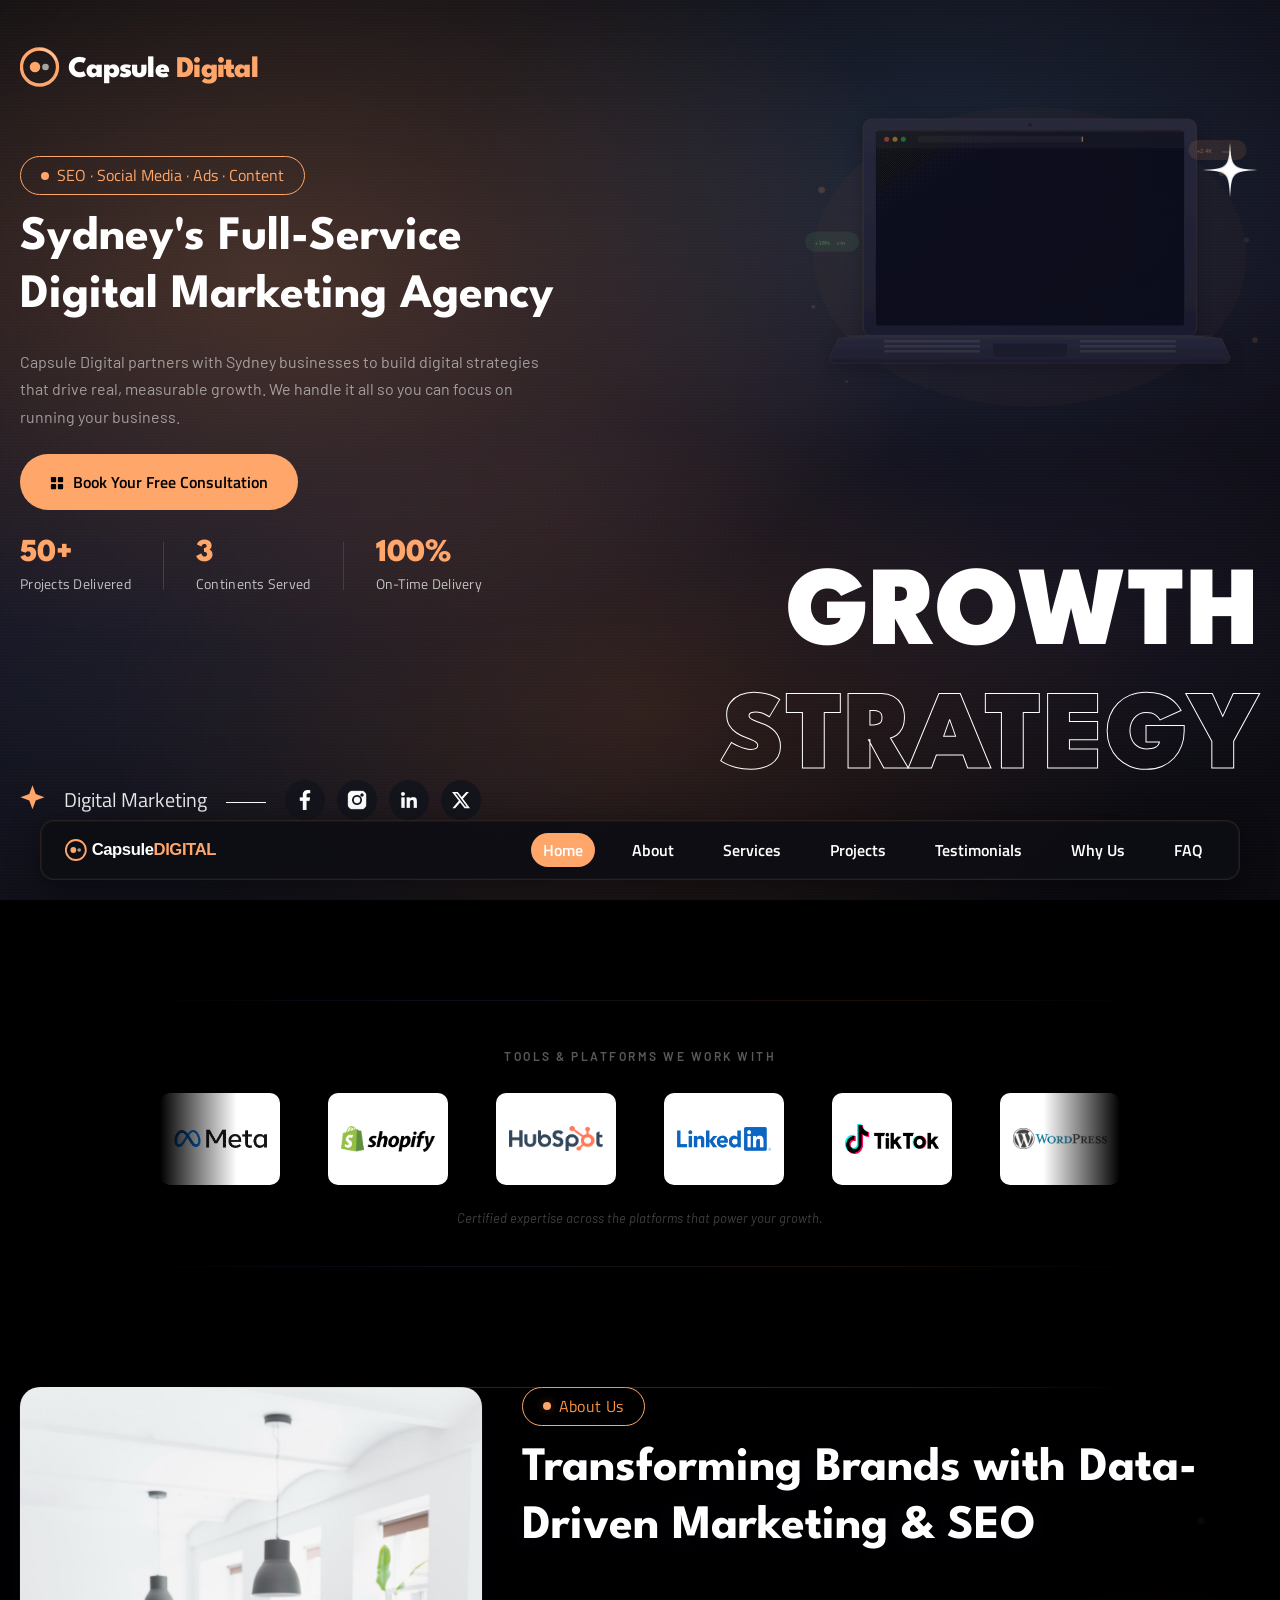
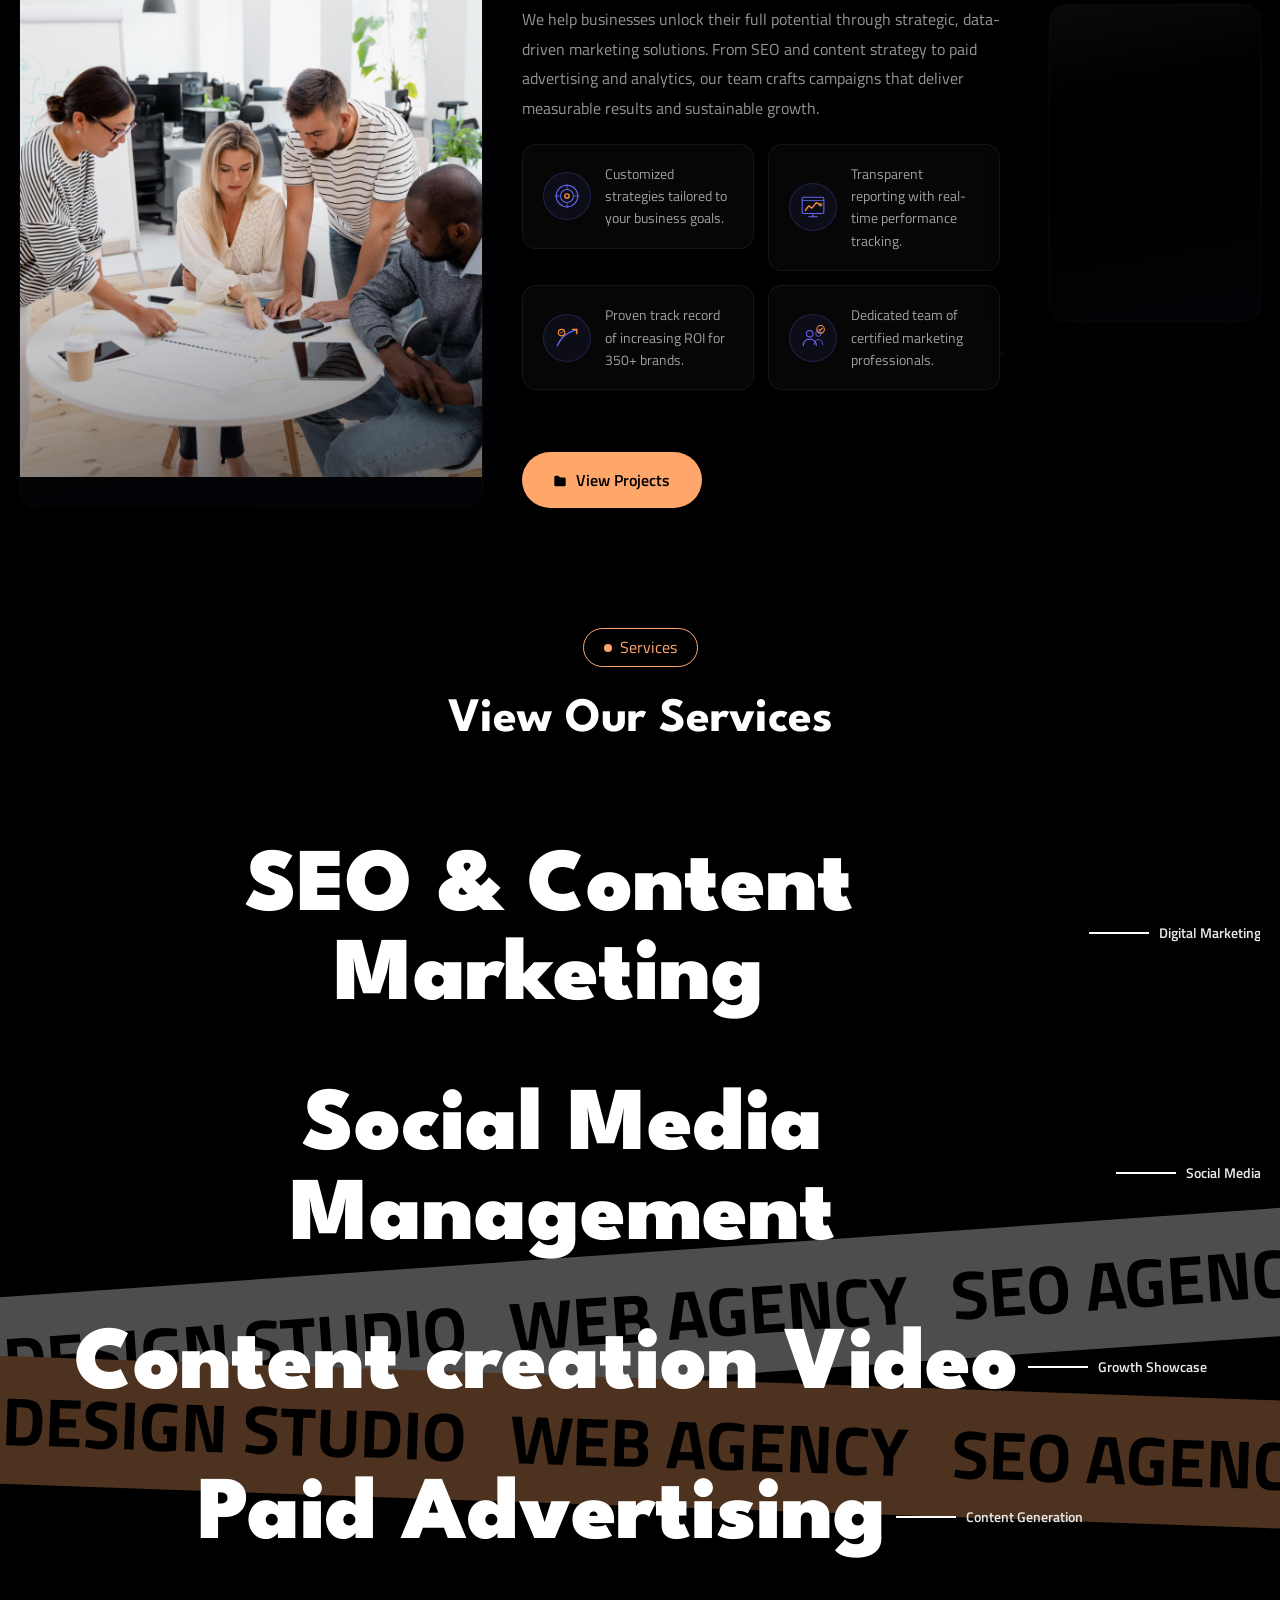
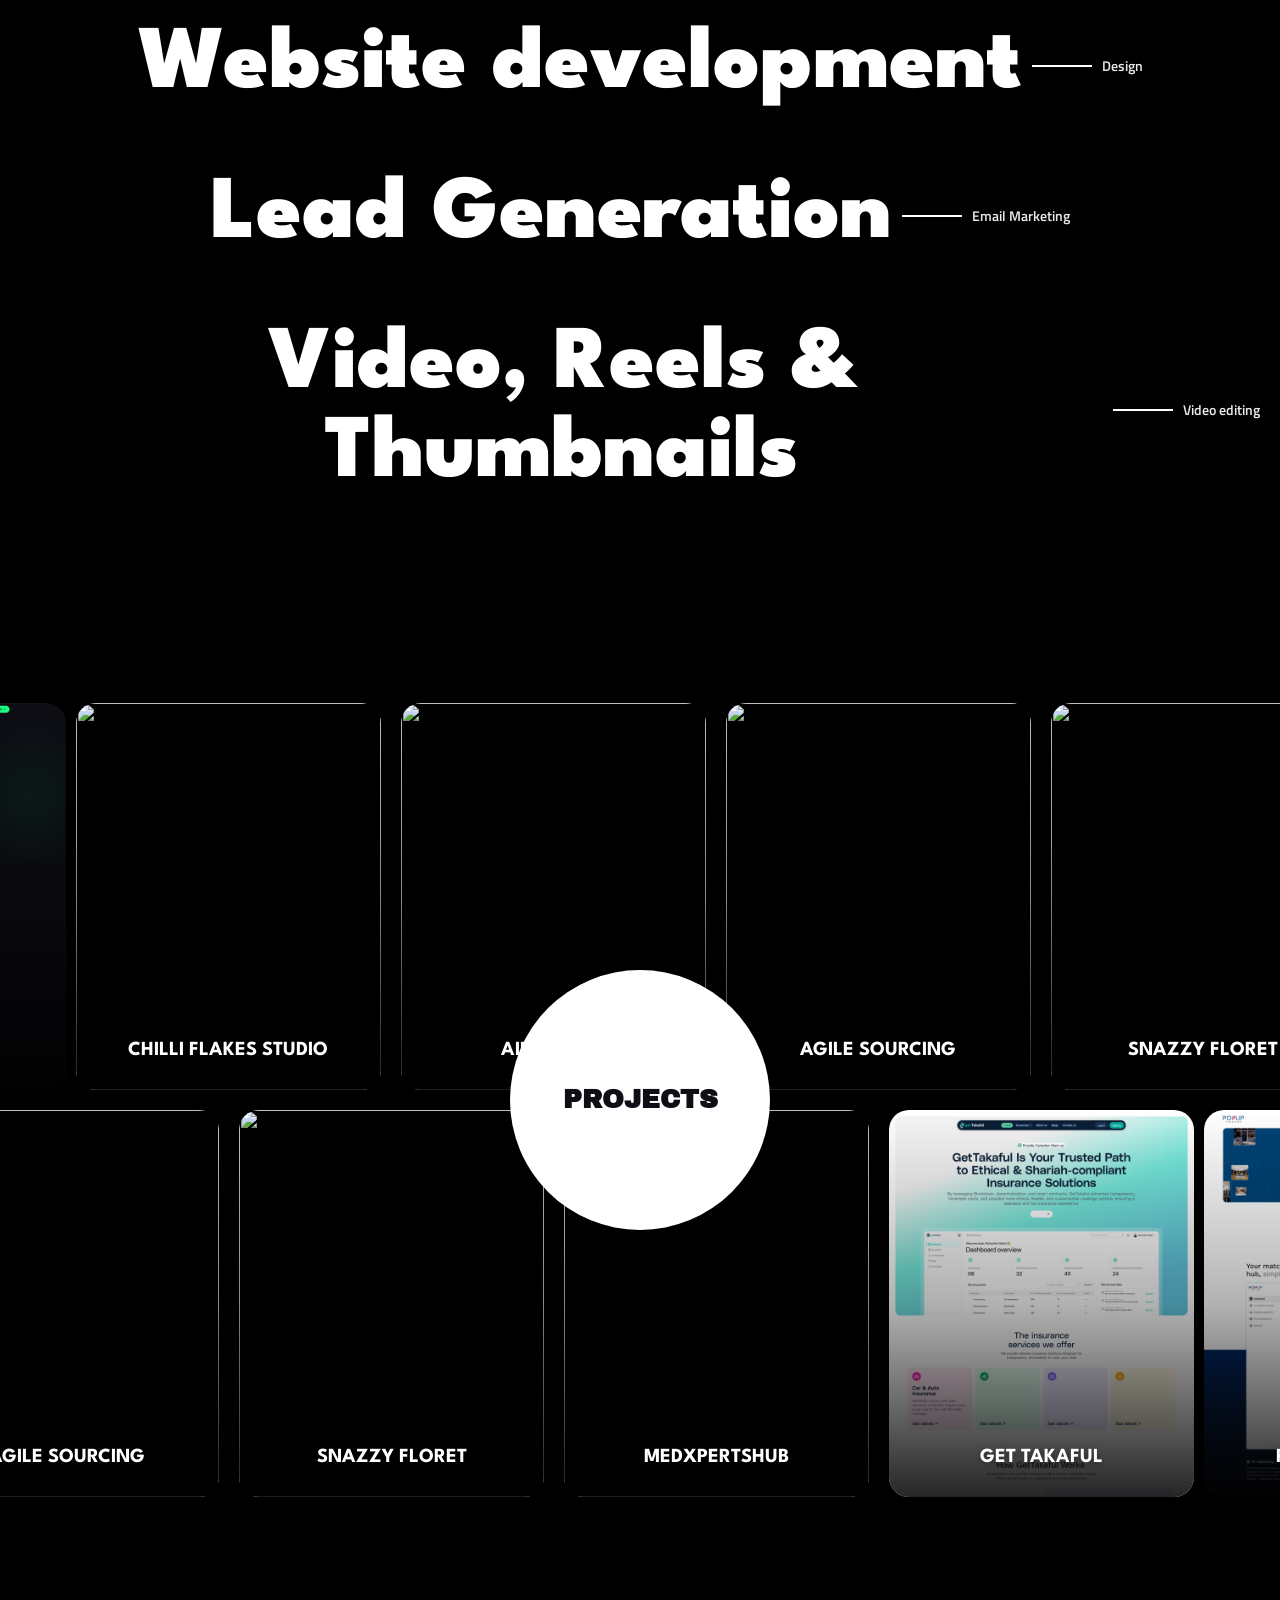
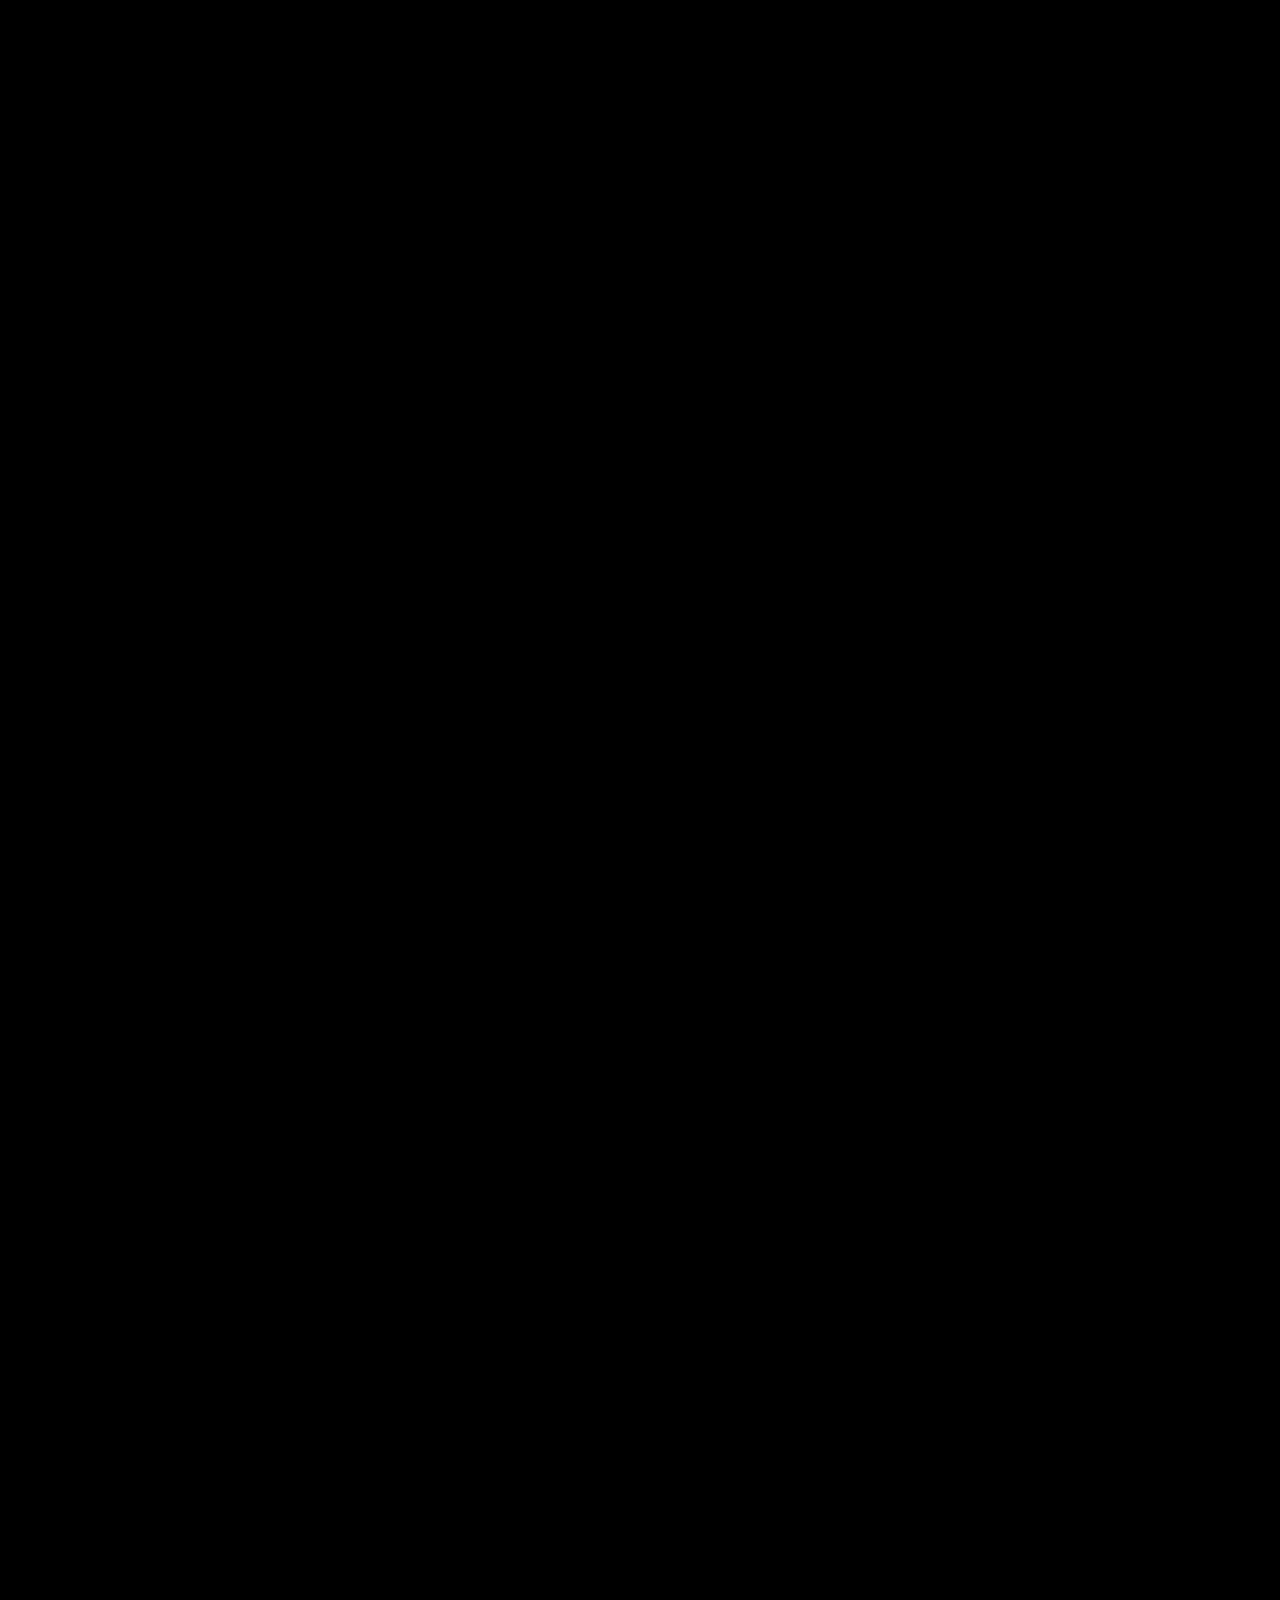
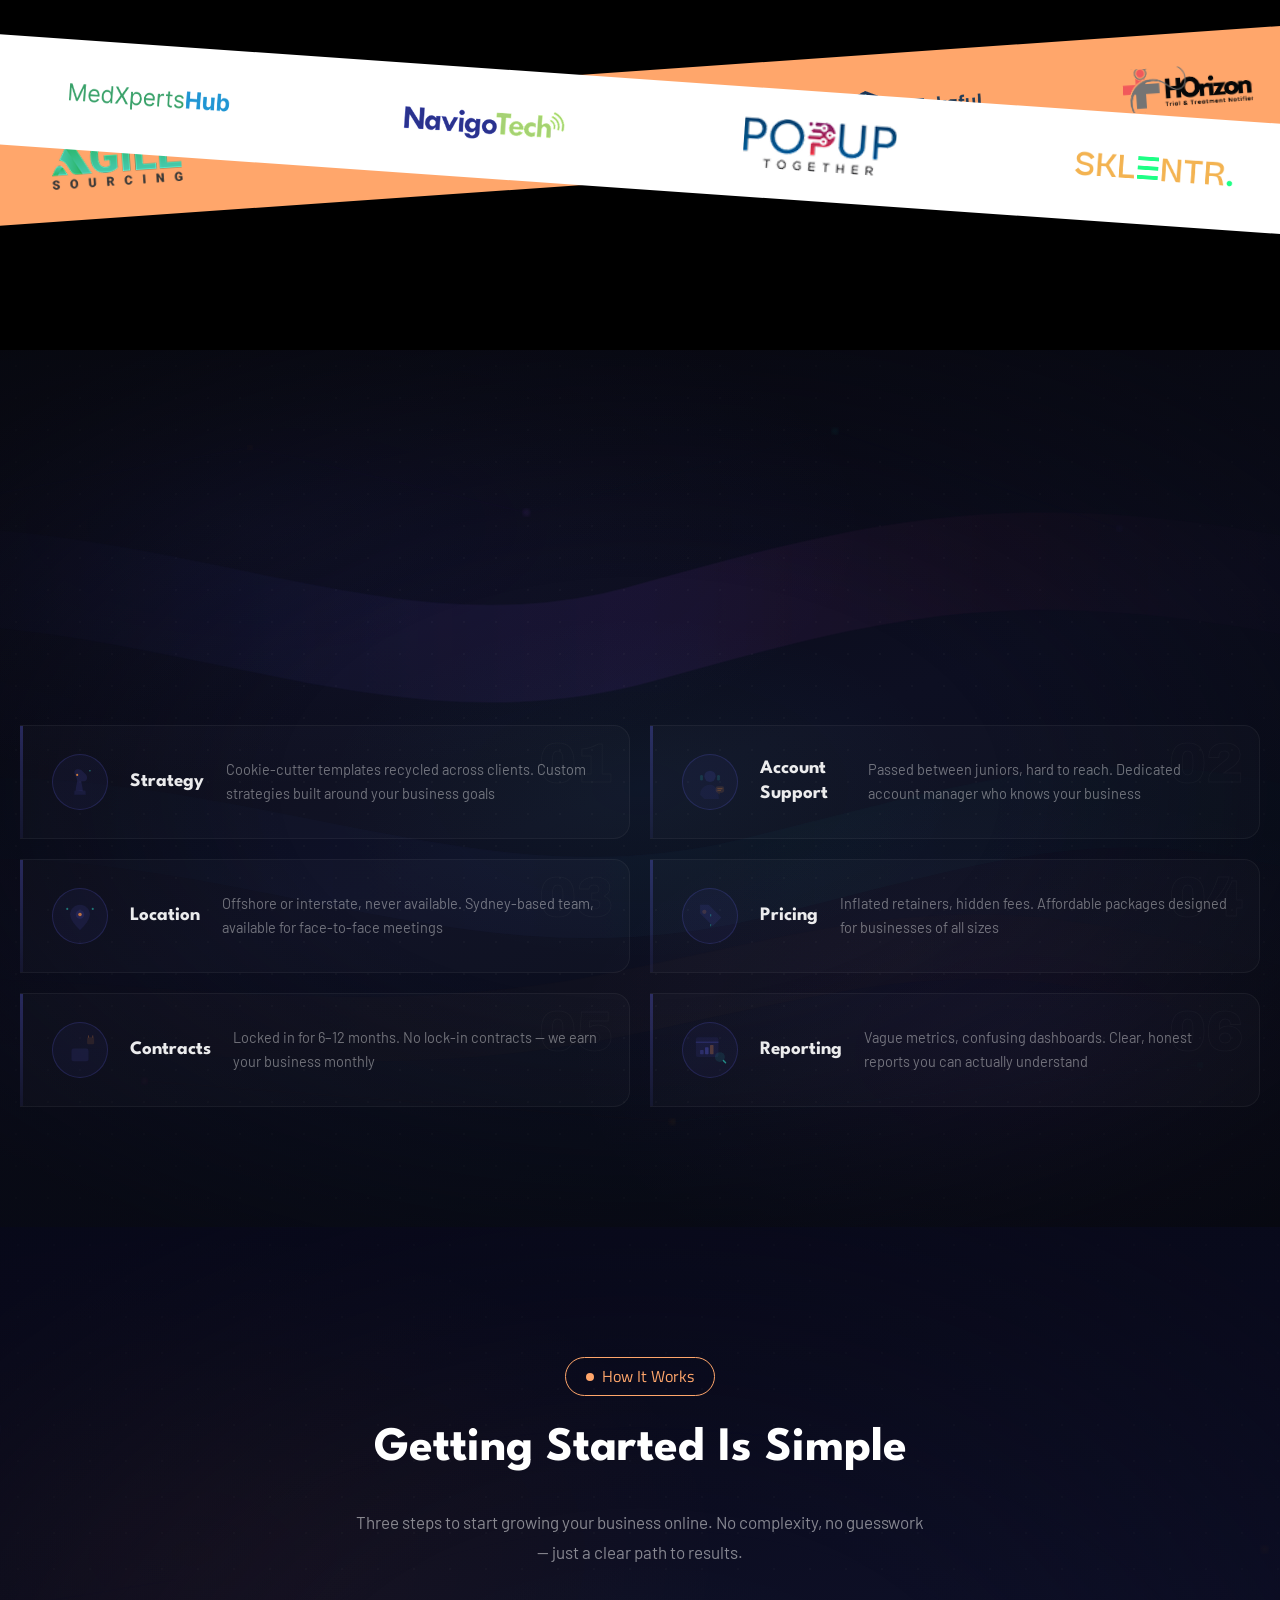
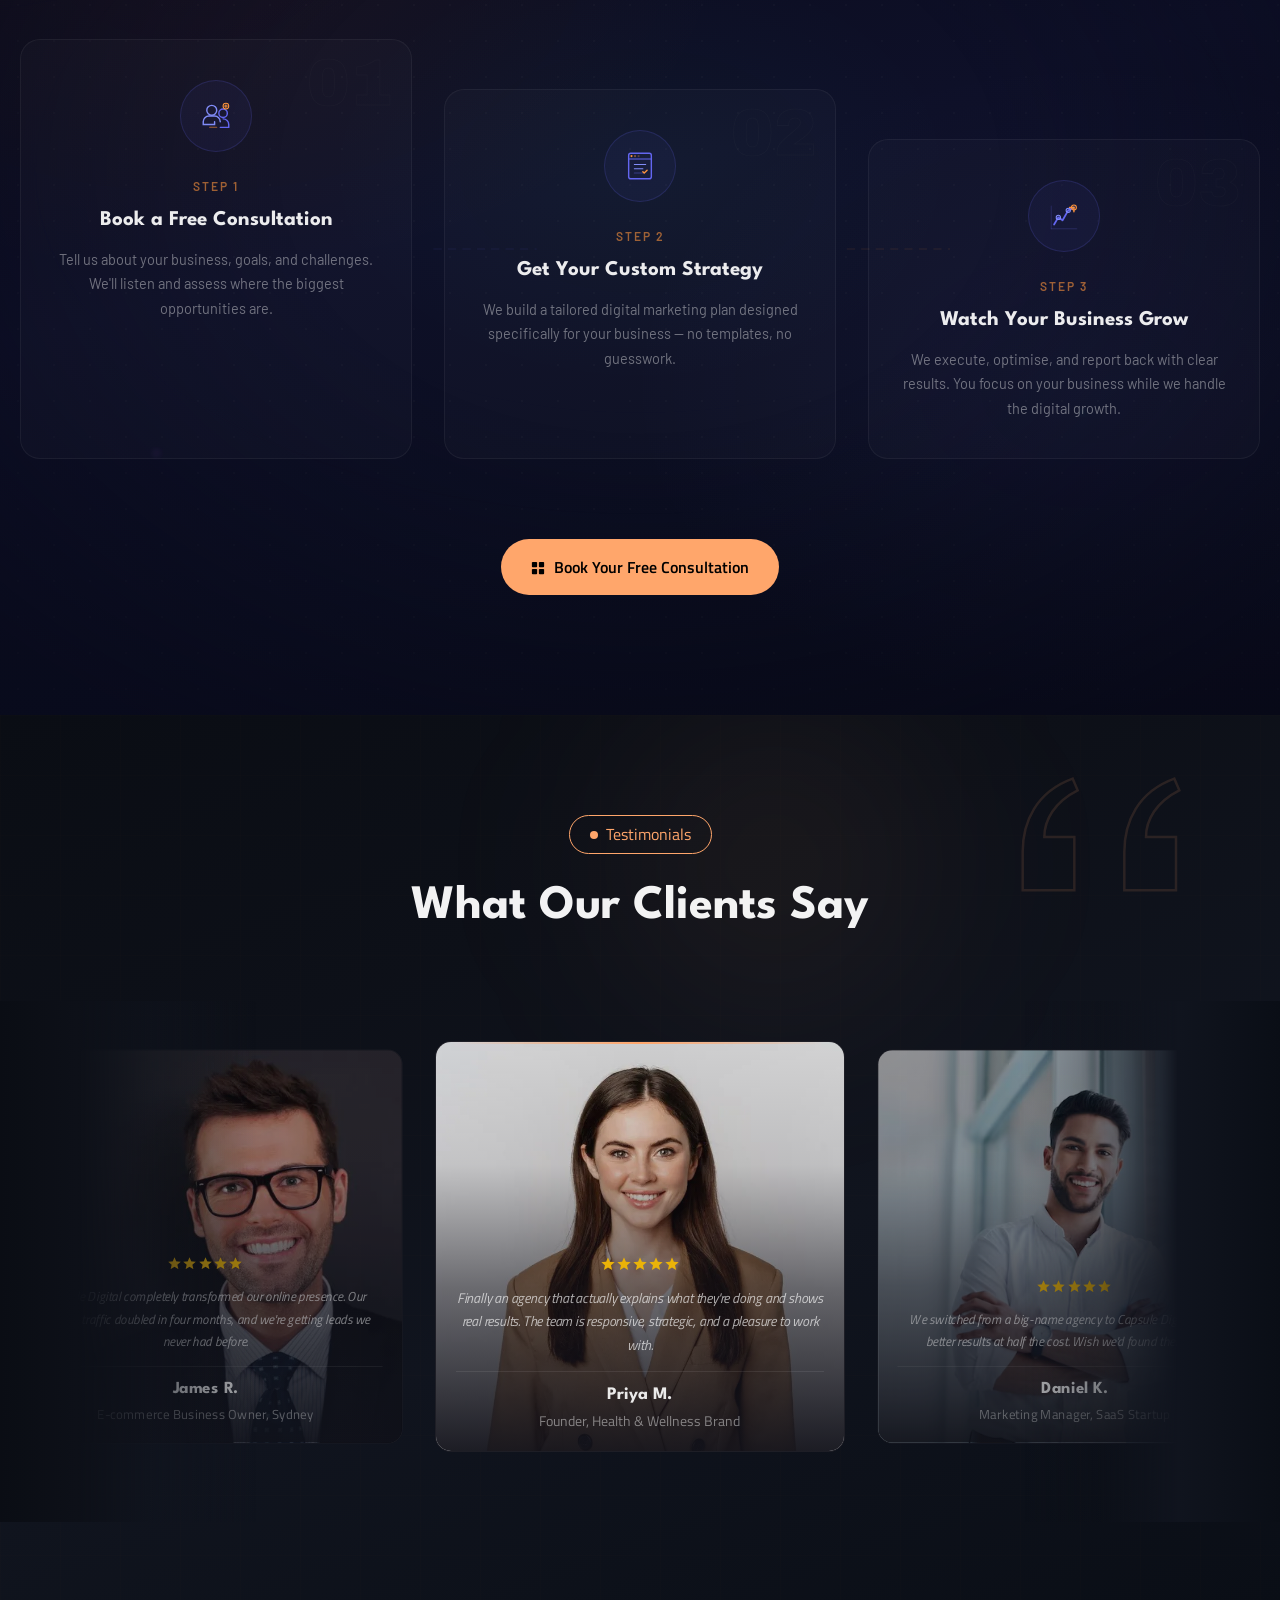
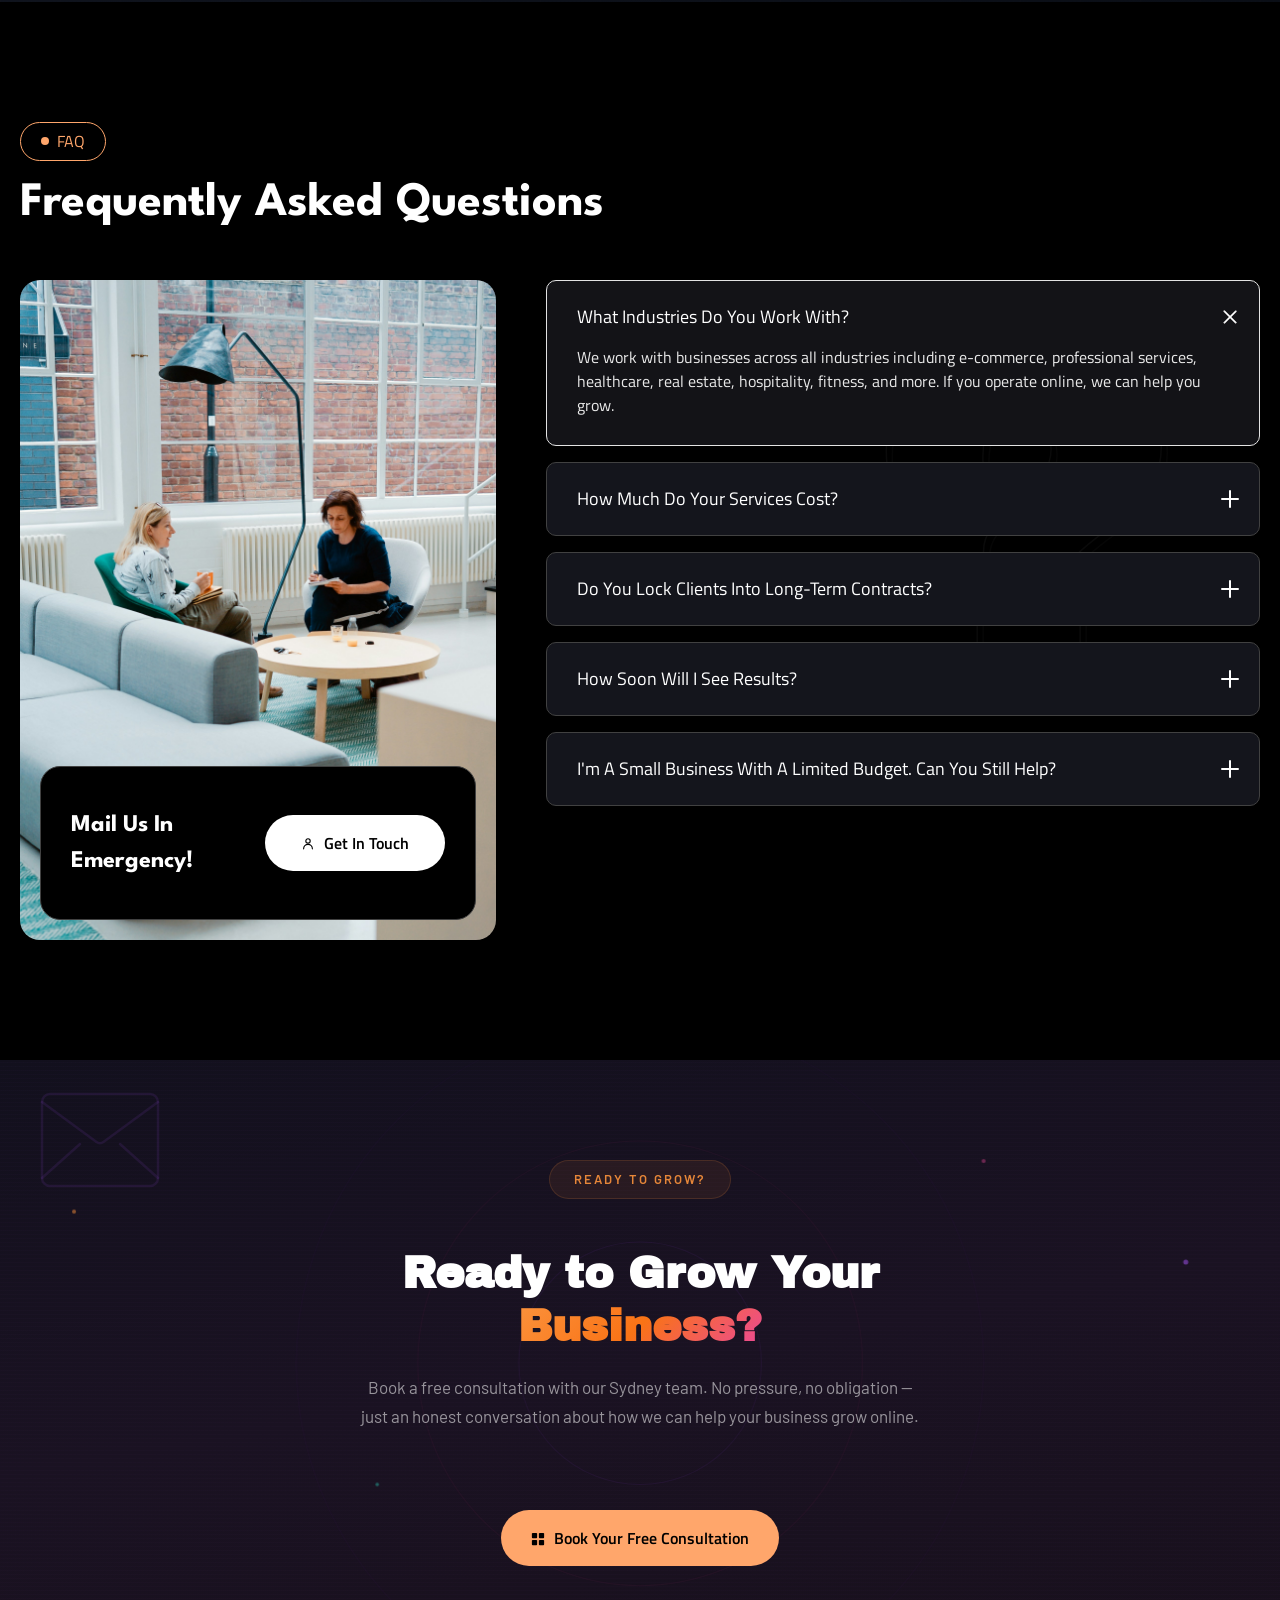
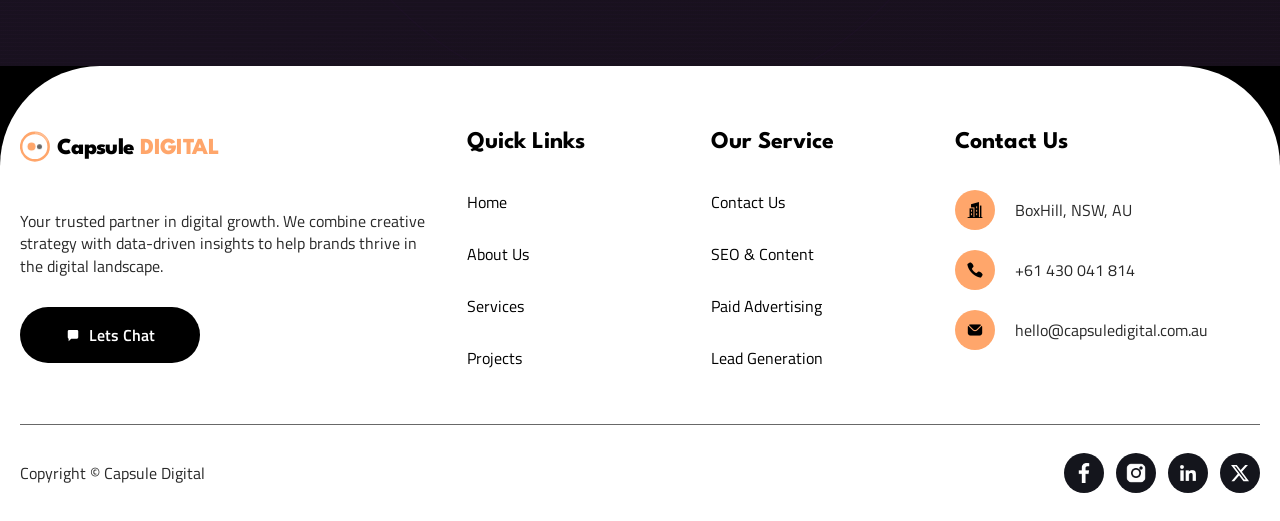
==== index.html @ 358141d9 "Fix Open Graph image and URL to use Vercel domain Co-Authored-By: Claude Opus 4.6 <noreply@anthropic" ====
<!DOCTYPE html>
<html data-wf-page="67bad91522bc0ef5852a912e" data-wf-site="67bad91522bc0ef5852a9133" lang="en">

<head>
  <meta charset="utf-8" />
  <title>Sydney's Full-Service Digital Marketing Agency | Capsule Digital</title>
  <meta name="description"
    content="Capsule Digital is a Sydney-based digital marketing agency offering SEO, social media marketing, Google Ads, content creation &amp; business growth consulting. Book a free consultation today." />
  <meta name="keywords"
    content="digital marketing agency Sydney, SEO services, social media marketing services, Google Ads agency, content creation agency, business growth consultant" />
  <meta content="width=device-width, initial-scale=1" name="viewport" />

  <!-- Open Graph Meta Tags -->
  <meta property="og:title" content="Sydney's Full-Service Digital Marketing Agency | Capsule Digital" />
  <meta property="og:description" content="Capsule Digital is a Sydney-based digital marketing agency offering SEO, social media marketing, Google Ads, content creation & business growth consulting. Book a free consultation today." />
  <meta property="og:url" content="https://capsuleweb.vercel.app/" />
  <meta property="og:site_name" content="Capsule Digital" />
  <meta property="og:locale" content="en_AU" />
  <meta property="og:type" content="website" />
  <meta property="og:image" content="https://capsuleweb.vercel.app/assets/img/og-image.png" />
  <meta property="og:image:width" content="1200" />
  <meta property="og:image:height" content="630" />
  <meta property="og:image:alt" content="Capsule Digital Logo" />
  <meta property="og:image:type" content="image/png" />

  <!-- Twitter Card Meta Tags -->
  <meta name="twitter:card" content="summary_large_image" />
  <meta name="twitter:title" content="Sydney's Full-Service Digital Marketing Agency | Capsule Digital" />
  <meta name="twitter:description" content="Capsule Digital is a Sydney-based digital marketing agency offering SEO, social media marketing, Google Ads, content creation & business growth consulting. Book a free consultation today." />
  <meta name="twitter:image" content="https://capsuleweb.vercel.app/assets/img/og-image.png" />
  <meta name="twitter:image:alt" content="Capsule Digital Logo" />
  <link href="assets/css/webflow.min.css" rel="stylesheet" type="text/css" />
  <link href="https://fonts.googleapis.com" rel="preconnect" />
  <link href="https://fonts.gstatic.com" rel="preconnect" crossorigin="anonymous" />
  <script src="assets/js/webfont.js" type="text/javascript"></script>
  <script
    type="text/javascript">WebFont.load({ google: { families: ["Material Icons:regular", "Barlow:300,regular,500,600,700,800,900", "Titillium Web:300,regular,600,700,900", "League Spartan:200,300,regular,500,600,700,800,900", "Archivo Black:regular"] } });</script>
  <script
    type="text/javascript">!function (o, c) { var n = c.documentElement, t = " w-mod-"; n.className += t + "js", ("ontouchstart" in o || o.DocumentTouch && c instanceof DocumentTouch) && (n.className += t + "touch") }(window, document);</script>
  <link href="assets/img/favicon.svg" rel="shortcut icon" type="image/x-icon" />
  <link rel="stylesheet" href="assets/css/swiper-bundle.min.css" />
  <link rel="stylesheet" href="assets/css/fancybox.css" />
  <link rel="stylesheet" href="assets/css/style.css" />
</head>

<body class="main-body">

  <!-- ========== PAGE PRELOADER ========== -->
  <div id="page-preloader">
    <div class="preloader-inner">
      <svg class="preloader-logo" viewBox="0 0 158 36" fill="none" xmlns="http://www.w3.org/2000/svg">
        <defs>
          <linearGradient id="pl-grad" x1="1" y1="6" x2="25" y2="30">
            <stop offset="0%" stop-color="#ffa66b" />
            <stop offset="100%" stop-color="#ff7a30" />
          </linearGradient>
        </defs>
        <rect class="pl-capsule" x="1" y="6" width="24" height="24" rx="12" fill="none" stroke="url(#pl-grad)"
          stroke-width="2.2" />
        <rect class="pl-orbit" x="1" y="6" width="24" height="24" rx="12" fill="none" stroke="white"
          stroke-width="1.5" />
        <circle class="pl-dot pl-dot1" cx="10" cy="18" r="3.5" fill="#ffa66b" />
        <circle class="pl-dot pl-dot2" cx="17" cy="18" r="2.2" fill="white" />
        <text class="pl-text-stroke" x="32" y="24.5" font-family="'League Spartan', 'Arial Black', sans-serif"
          font-weight="800" font-size="20" letter-spacing="-0.5" fill="none" stroke-width="0.6">
          <tspan stroke="rgba(255,255,255,0.5)">Capsule</tspan>
          <tspan stroke="rgba(255,166,107,0.5)">Digital</tspan>
        </text>
        <text class="pl-text-fill" x="32" y="24.5" font-family="'League Spartan', 'Arial Black', sans-serif"
          font-weight="800" font-size="20" letter-spacing="-0.5">
          <tspan fill="white">Capsule</tspan>
          <tspan fill="#ffa66b">Digital</tspan>
        </text>
      </svg>
    </div>
  </div>

  <div class="site-wrapper">

    <!-- ========== NAVBAR ========== -->
    <div data-animation="over-left" class="navbar-main w-nav" data-easing2="ease" data-easing="ease-out-quart"
      data-collapse="medium" data-w-id="51e4b855-d29a-c7d2-d7af-78ea1dffdf68" role="banner" data-duration="1000"
      id="navbar">
      <div data-w-id="c76b6fed-3aed-ab99-7de7-d9bfd4af655e" class="navbar">
        <a href="/" aria-current="page" class="site-logo-wrapper w-inline-block w--current">
          <img loading="lazy" src="assets/img/logo-marketingflow.svg" alt="" class="site-logo" />
        </a>
        <nav role="navigation" class="nav-menu-wrapper w-nav-menu">
          <div class="drawer-logo-wrapper">
            <a href="/" class="drawer-logo-link">
              <img src="assets/img/logo-marketingflow.svg" alt="MarketingFlow" class="drawer-logo" />
            </a>
          </div>
          <div class="nav-menu">
            <a href="/#hero" class="nav-link-wrapper w-inline-block">
              <div class="nav-link">
                <div class="default-text">Home</div>
                <div class="default-text black-heading">Home</div>
              </div>
              <div class="absolute-hover-bottom"></div>
            </a>
            <a href="/#about" class="nav-link-wrapper w-inline-block">
              <div class="nav-link">
                <div class="default-text">About</div>
                <div class="default-text black-heading">About</div>
              </div>
              <div class="absolute-hover-bottom"></div>
            </a>
            <a href="/#services" class="nav-link-wrapper w-inline-block">
              <div class="nav-link">
                <div class="default-text">Services</div>
                <div class="default-text black-heading">Services</div>
              </div>
              <div class="absolute-hover-bottom"></div>
            </a>
            <a href="/#projects" class="nav-link-wrapper w-inline-block">
              <div class="nav-link">
                <div class="default-text">Projects</div>
                <div class="default-text black-heading">Projects</div>
              </div>
              <div class="absolute-hover-bottom"></div>
            </a>
            <a href="/#testimonials" class="nav-link-wrapper w-inline-block">
              <div class="nav-link">
                <div class="default-text">Testimonials</div>
                <div class="default-text black-heading">Testimonials</div>
              </div>
              <div class="absolute-hover-bottom"></div>
            </a>
            <a href="/#why-choose-us" class="nav-link-wrapper w-inline-block">
              <div class="nav-link">
                <div class="default-text">Why Us</div>
                <div class="default-text black-heading">Why Us</div>
              </div>
              <div class="absolute-hover-bottom"></div>
            </a>
            <a href="/#faq" class="nav-link-wrapper w-inline-block">
              <div class="nav-link">
                <div class="default-text">FAQ</div>
                <div class="default-text black-heading">FAQ</div>
              </div>
              <div class="absolute-hover-bottom"></div>
            </a>
          </div>
          <div class="drawer-social-links">
            <a href="https://facebook.com" target="_blank" class="drawer-social-icon">
              <img loading="lazy" src="assets/img/facebook.png" alt="Facebook" /></a>
            <a href="https://instagram.com" target="_blank" class="drawer-social-icon">
              <img loading="lazy" src="assets/img/instagram.avif" alt="Instagram" /></a>
            <a href="https://www.linkedin.com/" target="_blank" class="drawer-social-icon">
              <img loading="lazy" src="assets/img/linkedin.avif" alt="LinkedIn" /></a>
            <a href="https://youtube.com" target="_blank" class="drawer-social-icon">
              <img loading="lazy" src="assets/img/youtube.avif" alt="YouTube" /></a>
          </div>
          <div class="close-navbar-icon w-nav-button">
            <div class="close-icon-rotate-white">close</div>
          </div>
        </nav>
        <div data-w-id="9a96b02d-8ef7-1e01-7587-a899f2e2e3ad" class="hamburger-menu w-nav-button">
          <div class="bars">
            <div class="bar-wrapper">
              <div class="hamburger-line _1"></div>
              <div class="_5px-hover-style _1"></div>
            </div>
            <div class="bar-wrapper">
              <div class="hamburger-line _2"></div>
              <div class="_5px-hover-style _2"></div>
            </div>
            <div class="bar-wrapper">
              <div class="hamburger-line _3"></div>
              <div class="_5px-hover-style _3"></div>
            </div>
          </div>
        </div>
      </div>
    </div>

    <!-- ========== HERO SECTION ========== -->
    <header id="hero" data-w-id="74ce1585-be12-9b02-f94d-c06ffaadf17f"
      class="hero-section w-background-video w-background-video-atom">
      <!-- Premium Gradient Background (replaces video) -->
      <div id="hero-gradient-bg" aria-hidden="true"></div>
      <!-- Premium Hero SVG Animation -->
      <svg class="hero-svg-anim hidden" xmlns="http://www.w3.org/2000/svg" viewBox="0 0 1920 1080"
        preserveAspectRatio="xMidYMid slice" aria-hidden="true">
        <defs>
          <!-- Glow filters -->
          <filter id="ha-glow-heavy" x="-50%" y="-50%" width="200%" height="200%">
            <feGaussianBlur in="SourceGraphic" stdDeviation="100" result="blur" />
            <feComposite in="blur" in2="SourceGraphic" operator="over" />
          </filter>
          <filter id="ha-glow-med" x="-50%" y="-50%" width="200%" height="200%">
            <feGaussianBlur in="SourceGraphic" stdDeviation="6" result="blur" />
            <feComposite in="blur" in2="SourceGraphic" operator="over" />
          </filter>
          <filter id="ha-glow-soft" x="-50%" y="-50%" width="200%" height="200%">
            <feGaussianBlur in="SourceGraphic" stdDeviation="3" />
          </filter>
          <!-- Wave gradients -->
          <linearGradient id="ha-grad-wave1" x1="0%" y1="0%" x2="100%" y2="0%">
            <stop offset="0%" stop-color="#ffa66b" stop-opacity="0" />
            <stop offset="20%" stop-color="#ffa66b" stop-opacity="0.4" />
            <stop offset="50%" stop-color="#ff8a44" stop-opacity="0.6" />
            <stop offset="80%" stop-color="#ffa66b" stop-opacity="0.4" />
            <stop offset="100%" stop-color="#ffa66b" stop-opacity="0" />
          </linearGradient>
          <linearGradient id="ha-grad-wave2" x1="0%" y1="0%" x2="100%" y2="0%">
            <stop offset="0%" stop-color="#ffffff" stop-opacity="0" />
            <stop offset="30%" stop-color="#ffffff" stop-opacity="0.2" />
            <stop offset="50%" stop-color="#ffa66b" stop-opacity="0.35" />
            <stop offset="70%" stop-color="#ffffff" stop-opacity="0.2" />
            <stop offset="100%" stop-color="#ffffff" stop-opacity="0" />
          </linearGradient>
          <linearGradient id="ha-grad-wave3" x1="0%" y1="0%" x2="100%" y2="0%">
            <stop offset="0%" stop-color="#5b9bd5" stop-opacity="0" />
            <stop offset="25%" stop-color="#5b9bd5" stop-opacity="0.15" />
            <stop offset="50%" stop-color="#ffa66b" stop-opacity="0.3" />
            <stop offset="75%" stop-color="#5b9bd5" stop-opacity="0.15" />
            <stop offset="100%" stop-color="#5b9bd5" stop-opacity="0" />
          </linearGradient>
          <linearGradient id="ha-grad-conn" x1="0%" y1="0%" x2="100%" y2="100%">
            <stop offset="0%" stop-color="#ffa66b" stop-opacity="0.25" />
            <stop offset="100%" stop-color="#ffffff" stop-opacity="0.08" />
          </linearGradient>
          <radialGradient id="ha-grad-orb1" cx="50%" cy="50%" r="50%">
            <stop offset="0%" stop-color="#ffa66b" stop-opacity="0.2" />
            <stop offset="100%" stop-color="#ffa66b" stop-opacity="0" />
          </radialGradient>
          <radialGradient id="ha-grad-orb2" cx="50%" cy="50%" r="50%">
            <stop offset="0%" stop-color="#5b9bd5" stop-opacity="0.12" />
            <stop offset="100%" stop-color="#5b9bd5" stop-opacity="0" />
          </radialGradient>
          <radialGradient id="ha-grad-orb3" cx="50%" cy="50%" r="50%">
            <stop offset="0%" stop-color="#ffffff" stop-opacity="0.1" />
            <stop offset="100%" stop-color="#ffffff" stop-opacity="0" />
          </radialGradient>
        </defs>

        <!-- Layer 1: Ambient Glow Orbs -->
        <g class="ha-layer-orbs" filter="url(#ha-glow-heavy)">
          <circle class="ha-orb ha-orb-1" cx="350" cy="400" r="280" fill="url(#ha-grad-orb1)" />
          <circle class="ha-orb ha-orb-2" cx="1500" cy="300" r="320" fill="url(#ha-grad-orb2)" />
          <circle class="ha-orb ha-orb-3" cx="960" cy="700" r="250" fill="url(#ha-grad-orb3)" />
          <circle class="ha-orb ha-orb-4" cx="1200" cy="800" r="200" fill="url(#ha-grad-orb1)" />
        </g>

        <!-- Layer 2: Flowing Digital Wave Lines -->
        <g class="ha-layer-waves" filter="url(#ha-glow-med)">
          <path class="ha-wave ha-wave-1" d="M-200 650 C200 550,400 750,700 620 S1100 500,1400 650 S1800 780,2200 600"
            fill="none" stroke="url(#ha-grad-wave1)" stroke-width="1.5" />
          <path class="ha-wave ha-wave-2" d="M-200 450 C150 350,450 550,750 430 S1050 310,1350 460 S1700 570,2200 400"
            fill="none" stroke="url(#ha-grad-wave2)" stroke-width="1.2" />
          <path class="ha-wave ha-wave-3" d="M-200 800 C250 720,500 880,800 770 S1150 660,1450 810 S1750 900,2200 750"
            fill="none" stroke="url(#ha-grad-wave3)" stroke-width="1" />
          <path class="ha-wave ha-wave-4" d="M-200 300 C300 220,550 380,850 280 S1200 180,1500 320 S1800 420,2200 270"
            fill="none" stroke="url(#ha-grad-wave2)" stroke-width="0.8" />
          <path class="ha-wave ha-wave-5" d="M-200 550 C180 480,420 630,720 530 S1080 430,1380 560 S1680 670,2200 510"
            fill="none" stroke="url(#ha-grad-wave1)" stroke-width="1" />
        </g>

        <!-- Layer 3: Network Constellation -->
        <g class="ha-layer-network">
          <!-- Connection lines -->
          <g class="ha-connections" stroke="url(#ha-grad-conn)" stroke-width="0.5" fill="none">
            <line class="ha-conn ha-conn-1" x1="180" y1="220" x2="350" y2="380" />
            <line class="ha-conn ha-conn-2" x1="350" y1="380" x2="520" y2="290" />
            <line class="ha-conn ha-conn-3" x1="520" y1="290" x2="700" y2="440" />
            <line class="ha-conn ha-conn-4" x1="700" y1="440" x2="900" y2="350" />
            <line class="ha-conn ha-conn-5" x1="900" y1="350" x2="1100" y2="480" />
            <line class="ha-conn ha-conn-6" x1="1100" y1="480" x2="1300" y2="360" />
            <line class="ha-conn ha-conn-7" x1="1300" y1="360" x2="1500" y2="500" />
            <line class="ha-conn ha-conn-8" x1="1500" y1="500" x2="1720" y2="400" />
            <line class="ha-conn ha-conn-9" x1="180" y1="220" x2="520" y2="290" />
            <line class="ha-conn ha-conn-10" x1="700" y1="440" x2="1100" y2="480" />
            <line class="ha-conn ha-conn-11" x1="350" y1="380" x2="700" y2="440" />
            <line class="ha-conn ha-conn-12" x1="900" y1="350" x2="1300" y2="360" />
            <line class="ha-conn ha-conn-13" x1="250" y1="650" x2="480" y2="720" />
            <line class="ha-conn ha-conn-14" x1="480" y1="720" x2="750" y2="640" />
            <line class="ha-conn ha-conn-15" x1="750" y1="640" x2="1000" y2="750" />
            <line class="ha-conn ha-conn-16" x1="1000" y1="750" x2="1250" y2="680" />
            <line class="ha-conn ha-conn-17" x1="1250" y1="680" x2="1480" y2="780" />
            <line class="ha-conn ha-conn-18" x1="1480" y1="780" x2="1700" y2="700" />
            <line class="ha-conn ha-conn-19" x1="520" y1="290" x2="480" y2="720" />
            <line class="ha-conn ha-conn-20" x1="1300" y1="360" x2="1250" y2="680" />
          </g>
          <!-- Nodes -->
          <g class="ha-nodes" filter="url(#ha-glow-soft)">
            <circle class="ha-node ha-node-1" cx="180" cy="220" r="3" fill="#ffa66b" />
            <circle class="ha-node ha-node-2" cx="350" cy="380" r="2.5" fill="#ffffff" />
            <circle class="ha-node ha-node-3" cx="520" cy="290" r="3.5" fill="#ffa66b" />
            <circle class="ha-node ha-node-4" cx="700" cy="440" r="2" fill="#ffffff" />
            <circle class="ha-node ha-node-5" cx="900" cy="350" r="3" fill="#ffa66b" />
            <circle class="ha-node ha-node-6" cx="1100" cy="480" r="2.5" fill="#ffffff" />
            <circle class="ha-node ha-node-7" cx="1300" cy="360" r="3" fill="#ffa66b" />
            <circle class="ha-node ha-node-8" cx="1500" cy="500" r="2" fill="#ffffff" />
            <circle class="ha-node ha-node-9" cx="1720" cy="400" r="3.5" fill="#ffa66b" />
            <circle class="ha-node ha-node-10" cx="250" cy="650" r="2.5" fill="#ffffff" />
            <circle class="ha-node ha-node-11" cx="480" cy="720" r="3" fill="#ffa66b" />
            <circle class="ha-node ha-node-12" cx="750" cy="640" r="2" fill="#ffffff" />
            <circle class="ha-node ha-node-13" cx="1000" cy="750" r="3" fill="#ffa66b" />
            <circle class="ha-node ha-node-14" cx="1250" cy="680" r="2.5" fill="#ffffff" />
            <circle class="ha-node ha-node-15" cx="1480" cy="780" r="3" fill="#ffa66b" />
            <circle class="ha-node ha-node-16" cx="1700" cy="700" r="2" fill="#ffffff" />
          </g>
        </g>

        <!-- Layer 4: Floating Micro Particles -->
        <g class="ha-layer-particles">
          <circle class="ha-particle ha-pt-1" cx="120" cy="900" r="2" fill="#ffa66b" opacity="0" />
          <circle class="ha-particle ha-pt-2" cx="340" cy="950" r="1.5" fill="#ffffff" opacity="0" />
          <circle class="ha-particle ha-pt-3" cx="580" cy="1000" r="2.5" fill="#ffa66b" opacity="0" />
          <circle class="ha-particle ha-pt-4" cx="790" cy="920" r="1.8" fill="#ffffff" opacity="0" />
          <circle class="ha-particle ha-pt-5" cx="1020" cy="980" r="2.2" fill="#ffa66b" opacity="0" />
          <circle class="ha-particle ha-pt-6" cx="1260" cy="940" r="1.5" fill="#ffffff" opacity="0" />
          <circle class="ha-particle ha-pt-7" cx="1480" cy="1000" r="2" fill="#ffa66b" opacity="0" />
          <circle class="ha-particle ha-pt-8" cx="1700" cy="930" r="1.8" fill="#ffffff" opacity="0" />
          <circle class="ha-particle ha-pt-9" cx="230" cy="1050" r="2" fill="#5b9bd5" opacity="0" />
          <circle class="ha-particle ha-pt-10" cx="680" cy="1080" r="1.5" fill="#5b9bd5" opacity="0" />
          <circle class="ha-particle ha-pt-11" cx="1140" cy="1020" r="2.2" fill="#5b9bd5" opacity="0" />
          <circle class="ha-particle ha-pt-12" cx="1580" cy="1060" r="1.8" fill="#5b9bd5" opacity="0" />
        </g>

        <!-- Layer 5: Sweeping Data Streams -->
        <g class="ha-layer-streams" filter="url(#ha-glow-soft)">
          <line class="ha-stream ha-stream-1" x1="-100" y1="1100" x2="400" y2="-50" stroke="#ffa66b" stroke-width="0.6"
            opacity="0.15" />
          <line class="ha-stream ha-stream-2" x1="300" y1="1150" x2="900" y2="-100" stroke="#ffffff" stroke-width="0.4"
            opacity="0.1" />
          <line class="ha-stream ha-stream-3" x1="800" y1="1200" x2="1400" y2="-50" stroke="#ffa66b" stroke-width="0.6"
            opacity="0.12" />
          <line class="ha-stream ha-stream-4" x1="1200" y1="1150" x2="1800" y2="-100" stroke="#ffffff"
            stroke-width="0.4" opacity="0.1" />
          <line class="ha-stream ha-stream-5" x1="1600" y1="1100" x2="2100" y2="0" stroke="#ffa66b" stroke-width="0.5"
            opacity="0.12" />
        </g>
      </svg>

      <div style="opacity:0" class="container hero">
        <!-- Hero Laptop Animation (top-right) — 8-scene loop -->
        <div id="hero-seo-illust" aria-hidden="true">
          <svg viewBox="0 0 600 460" fill="none" xmlns="http://www.w3.org/2000/svg">
            <defs>
              <linearGradient id="lp-scr" x1="0%" y1="0%" x2="100%" y2="100%">
                <stop offset="0%" stop-color="#12121e" />
                <stop offset="100%" stop-color="#0e0e1a" />
              </linearGradient>
              <linearGradient id="lp-orange" x1="0%" y1="100%" x2="0%" y2="0%">
                <stop offset="0%" stop-color="#ffa66b" />
                <stop offset="100%" stop-color="#ff7a30" />
              </linearGradient>
              <linearGradient id="lp-blue" x1="0%" y1="100%" x2="0%" y2="0%">
                <stop offset="0%" stop-color="#5b9bd5" />
                <stop offset="100%" stop-color="#4a8bc4" />
              </linearGradient>
              <linearGradient id="lp-green" x1="0%" y1="100%" x2="0%" y2="0%">
                <stop offset="0%" stop-color="#6bcb77" />
                <stop offset="100%" stop-color="#4caf50" />
              </linearGradient>
              <linearGradient id="lp-body" x1="0%" y1="0%" x2="0%" y2="100%">
                <stop offset="0%" stop-color="#2a2a3e" />
                <stop offset="100%" stop-color="#1e1e30" />
              </linearGradient>
              <clipPath id="lp-clip">
                <rect x="115" y="48" width="370" height="235" rx="4" />
              </clipPath>
              <filter id="lp-sh" x="-10%" y="-10%" width="130%" height="140%">
                <feGaussianBlur in="SourceAlpha" stdDeviation="12" />
                <feOffset dy="6" />
                <feComponentTransfer>
                  <feFuncA type="linear" slope="0.25" />
                </feComponentTransfer>
                <feMerge>
                  <feMergeNode />
                  <feMergeNode in="SourceGraphic" />
                </feMerge>
              </filter>
              <filter id="lp-glow" x="-50%" y="-50%" width="200%" height="200%">
                <feGaussianBlur in="SourceGraphic" stdDeviation="6" />
              </filter>
            </defs>

            <!-- Ambient glow -->
            <ellipse class="lp-amb" cx="300" cy="200" rx="260" ry="180" fill="#ffa66b" opacity="0.03" />

            <!-- === LAPTOP BODY === -->
            <g filter="url(#lp-sh)">
              <!-- Screen housing -->
              <rect x="100" y="35" width="400" height="260" rx="10" fill="url(#lp-body)" stroke="#ffa66b"
                stroke-width="0.6" stroke-opacity="0.15" />
              <!-- Screen -->
              <rect x="115" y="48" width="370" height="235" rx="4" fill="url(#lp-scr)" />
              <!-- Webcam dot -->
              <circle cx="300" cy="42" r="2.5" fill="#1a1a2e" stroke="#333" stroke-width="0.5" />
              <!-- Base / keyboard -->
              <path d="M70 298 L100 295 L500 295 L530 298 L540 320 Q540 328,532 328 L68 328 Q60 328,60 320 Z"
                fill="url(#lp-body)" stroke="#ffa66b" stroke-width="0.5" stroke-opacity="0.12" />
              <!-- Trackpad -->
              <rect x="255" y="304" width="90" height="16" rx="4" fill="#1a1a2e" stroke="#ffa66b" stroke-width="0.3"
                stroke-opacity="0.1" />
              <!-- Keyboard rows -->
              <g opacity="0.08">
                <rect x="125" y="300" width="115" height="3" rx="1" fill="white" />
                <rect x="125" y="306" width="115" height="3" rx="1" fill="white" />
                <rect x="125" y="312" width="115" height="3" rx="1" fill="white" />
                <rect x="360" y="300" width="115" height="3" rx="1" fill="white" />
                <rect x="360" y="306" width="115" height="3" rx="1" fill="white" />
                <rect x="360" y="312" width="115" height="3" rx="1" fill="white" />
              </g>
              <!-- Hinge line -->
              <line x1="80" y1="295" x2="520" y2="295" stroke="#ffa66b" stroke-width="0.4" stroke-opacity="0.1" />
              <!-- Screen bezel glow -->
              <rect x="115" y="48" width="370" height="2" rx="1" fill="#ffa66b" opacity="0.06" />
            </g>

            <!-- === SCREEN CONTENT (clipped) === -->
            <g clip-path="url(#lp-clip)">
              <!-- Shared browser chrome (always visible) -->
              <rect x="115" y="48" width="370" height="22" fill="white" opacity="0.03" />
              <circle cx="128" cy="59" r="3" fill="#ff5f57" opacity="0.5" />
              <circle cx="138" cy="59" r="3" fill="#ffbd2e" opacity="0.5" />
              <circle cx="148" cy="59" r="3" fill="#28c840" opacity="0.5" />
              <rect x="165" y="55" width="200" height="8" rx="4" fill="white" opacity="0.04" />
              <rect class="lp-cursor-blink" x="362" y="56" width="1.5" height="6" fill="#ffa66b" opacity="0.6" />

              <!-- SCENE 1: SEO Analytics Dashboard -->
              <g class="lp-scene lp-s1">
                <text x="130" y="88" font-family="sans-serif" font-size="9" fill="white" opacity="0.5"
                  font-weight="600">SEO Analytics</text>
                <rect x="130" y="96" width="60" height="8" rx="2" fill="#ffa66b" opacity="0.12" />
                <text x="136" y="103" font-family="sans-serif" font-size="5.5" fill="#ffa66b" opacity="0.6">Organic
                  Traffic</text>
                <rect x="200" y="96" width="60" height="8" rx="2" fill="#5b9bd5" opacity="0.08" />
                <text x="206" y="103" font-family="sans-serif" font-size="5.5" fill="#5b9bd5"
                  opacity="0.5">Impressions</text>
                <!-- Rising line chart -->
                <polyline class="lp-draw"
                  points="130,260 160,250 190,255 220,238 250,242 280,225 310,228 340,212 370,205 410,185 450,170"
                  fill="none" stroke="#ffa66b" stroke-width="2" stroke-linecap="round" />
                <path
                  d="M130,260 160,250 190,255 220,238 250,242 280,225 310,228 340,212 370,205 410,185 450,170 450,270 130,270Z"
                  fill="#ffa66b" opacity="0.05" />
                <polyline class="lp-draw lp-d2"
                  points="130,265 170,258 210,260 250,248 290,252 330,240 370,235 410,225 450,218" fill="none"
                  stroke="#5b9bd5" stroke-width="1.2" stroke-linecap="round" opacity="0.4" />
                <!-- KPI cards -->
                <g>
                  <rect x="130" y="112" width="75" height="38" rx="4" fill="white" opacity="0.03" />
                  <text x="138" y="125" font-family="sans-serif" font-size="5" fill="white"
                    opacity="0.3">Sessions</text>
                  <text x="138" y="140" font-family="sans-serif" font-size="11" fill="#ffa66b" opacity="0.7"
                    font-weight="700">24,891</text>
                  <rect x="215" y="112" width="75" height="38" rx="4" fill="white" opacity="0.03" />
                  <text x="223" y="125" font-family="sans-serif" font-size="5" fill="white" opacity="0.3">Bounce
                    Rate</text>
                  <text x="223" y="140" font-family="sans-serif" font-size="11" fill="#6bcb77" opacity="0.7"
                    font-weight="700">32.4%</text>
                  <rect x="300" y="112" width="75" height="38" rx="4" fill="white" opacity="0.03" />
                  <text x="308" y="125" font-family="sans-serif" font-size="5" fill="white" opacity="0.3">Avg.
                    Position</text>
                  <text x="308" y="140" font-family="sans-serif" font-size="11" fill="#5b9bd5" opacity="0.7"
                    font-weight="700">4.2</text>
                </g>
              </g>

              <!-- SCENE 2: Traffic Growth -->
              <g class="lp-scene lp-s2">
                <text x="130" y="88" font-family="sans-serif" font-size="9" fill="white" opacity="0.5"
                  font-weight="600">Website Traffic</text>
                <!-- Bar chart -->
                <g class="lp-bars-anim">
                  <rect x="140" y="230" width="22" height="40" rx="2" fill="url(#lp-orange)" opacity="0.5" />
                  <rect x="172" y="210" width="22" height="60" rx="2" fill="url(#lp-blue)" opacity="0.4" />
                  <rect x="204" y="195" width="22" height="75" rx="2" fill="url(#lp-orange)" opacity="0.5" />
                  <rect x="236" y="215" width="22" height="55" rx="2" fill="url(#lp-blue)" opacity="0.4" />
                  <rect x="268" y="180" width="22" height="90" rx="2" fill="url(#lp-orange)" opacity="0.5" />
                  <rect x="300" y="165" width="22" height="105" rx="2" fill="url(#lp-blue)" opacity="0.4" />
                  <rect x="332" y="150" width="22" height="120" rx="2" fill="url(#lp-orange)" opacity="0.5" />
                  <rect x="364" y="140" width="22" height="130" rx="2" fill="url(#lp-green)" opacity="0.5" />
                  <rect x="396" y="120" width="22" height="150" rx="2" fill="url(#lp-orange)" opacity="0.6" />
                  <rect x="428" y="100" width="22" height="170" rx="2" fill="url(#lp-green)" opacity="0.5" />
                </g>
                <text x="140" y="108" font-family="sans-serif" font-size="6" fill="white" opacity="0.25">Jan</text>
                <text x="236" y="108" font-family="sans-serif" font-size="6" fill="white" opacity="0.25">Apr</text>
                <text x="332" y="108" font-family="sans-serif" font-size="6" fill="white" opacity="0.25">Jul</text>
                <text x="428" y="108" font-family="sans-serif" font-size="6" fill="white" opacity="0.25">Oct</text>
                <line x1="135" y1="270" x2="460" y2="270" stroke="white" stroke-width="0.5" opacity="0.08" />
                <text x="380" y="88" font-family="sans-serif" font-size="8" fill="#6bcb77" opacity="0.6"
                  font-weight="700">+147%</text>
              </g>

              <!-- SCENE 3: Social Media Ads -->
              <g class="lp-scene lp-s3">
                <text x="130" y="88" font-family="sans-serif" font-size="9" fill="white" opacity="0.5"
                  font-weight="600">Social Media Ads</text>
                <!-- Ad cards -->
                <rect x="130" y="98" width="155" height="170" rx="6" fill="white" opacity="0.03" stroke="white"
                  stroke-width="0.3" stroke-opacity="0.06" />
                <rect x="138" y="106" width="139" height="75" rx="4" fill="#ffa66b" opacity="0.08" />
                <text x="170" y="148" font-family="sans-serif" font-size="12" fill="#ffa66b" opacity="0.4"
                  font-weight="700">AD</text>
                <text x="138" y="196" font-family="sans-serif" font-size="6" fill="white" opacity="0.35">Boost Your
                  Brand</text>
                <text x="138" y="208" font-family="sans-serif" font-size="5" fill="white" opacity="0.2">Reach 10k+
                  audience</text>
                <rect x="138" y="220" width="50" height="14" rx="7" fill="#ffa66b" opacity="0.2" />
                <text x="145" y="230" font-family="sans-serif" font-size="6" fill="white" opacity="0.5">Learn
                  More</text>
                <rect x="200" y="222" width="50" height="10" rx="3" fill="white" opacity="0.03" />
                <text x="206" y="230" font-family="sans-serif" font-size="5" fill="white" opacity="0.2">2.4k
                  clicks</text>
                <!-- Stats sidebar -->
                <rect x="300" y="98" width="168" height="56" rx="4" fill="white" opacity="0.025" />
                <text x="310" y="114" font-family="sans-serif" font-size="5" fill="white"
                  opacity="0.3">Impressions</text>
                <text x="310" y="130" font-family="sans-serif" font-size="13" fill="#ffa66b" opacity="0.6"
                  font-weight="700">842K</text>
                <text x="370" y="130" font-family="sans-serif" font-size="6" fill="#6bcb77" opacity="0.5">+23%</text>
                <rect x="300" y="164" width="168" height="56" rx="4" fill="white" opacity="0.025" />
                <text x="310" y="180" font-family="sans-serif" font-size="5" fill="white" opacity="0.3">CTR</text>
                <text x="310" y="198" font-family="sans-serif" font-size="13" fill="#5b9bd5" opacity="0.6"
                  font-weight="700">3.8%</text>
                <rect x="300" y="230" width="168" height="38" rx="4" fill="white" opacity="0.025" />
                <text x="310" y="246" font-family="sans-serif" font-size="5" fill="white" opacity="0.3">Cost per
                  Click</text>
                <text x="310" y="260" font-family="sans-serif" font-size="10" fill="#6bcb77" opacity="0.6"
                  font-weight="700">$0.42</text>
              </g>

              <!-- SCENE 4: Keyword Research -->
              <g class="lp-scene lp-s4">
                <text x="130" y="88" font-family="sans-serif" font-size="9" fill="white" opacity="0.5"
                  font-weight="600">Keyword Research</text>
                <!-- Search input -->
                <rect x="130" y="96" width="250" height="18" rx="9" fill="white" opacity="0.04" stroke="#ffa66b"
                  stroke-width="0.5" stroke-opacity="0.15" />
                <text x="142" y="108" font-family="sans-serif" font-size="6" fill="white" opacity="0.3">digital
                  marketing agency</text>
                <circle cx="370" cy="105" r="7" fill="none" stroke="#ffa66b" stroke-width="1" opacity="0.3" />
                <line x1="375" y1="110" x2="380" y2="115" stroke="#ffa66b" stroke-width="1" opacity="0.3"
                  stroke-linecap="round" />
                <!-- Results table -->
                <rect x="130" y="122" width="338" height="14" rx="2" fill="#ffa66b" opacity="0.06" />
                <text x="138" y="132" font-family="sans-serif" font-size="5.5" fill="white" opacity="0.35"
                  font-weight="600">Keyword</text>
                <text x="280" y="132" font-family="sans-serif" font-size="5.5" fill="white" opacity="0.35"
                  font-weight="600">Volume</text>
                <text x="340" y="132" font-family="sans-serif" font-size="5.5" fill="white" opacity="0.35"
                  font-weight="600">KD</text>
                <text x="400" y="132" font-family="sans-serif" font-size="5.5" fill="white" opacity="0.35"
                  font-weight="600">CPC</text>
                <g class="lp-row-anim">
                  <text x="138" y="152" font-family="sans-serif" font-size="5.5" fill="white" opacity="0.25">seo
                    services</text>
                  <text x="280" y="152" font-family="sans-serif" font-size="5.5" fill="#ffa66b"
                    opacity="0.5">12,100</text>
                  <rect x="340" y="146" width="30" height="8" rx="4" fill="#6bcb77" opacity="0.15" />
                  <text x="349" y="153" font-family="sans-serif" font-size="5" fill="#6bcb77" opacity="0.5">Easy</text>
                  <text x="400" y="152" font-family="sans-serif" font-size="5.5" fill="white" opacity="0.3">$4.20</text>
                </g>
                <line x1="130" y1="158" x2="468" y2="158" stroke="white" stroke-width="0.3" opacity="0.05" />
                <g class="lp-row-anim lp-ra2">
                  <text x="138" y="172" font-family="sans-serif" font-size="5.5" fill="white" opacity="0.25">digital
                    marketing</text>
                  <text x="280" y="172" font-family="sans-serif" font-size="5.5" fill="#ffa66b"
                    opacity="0.5">33,400</text>
                  <rect x="340" y="166" width="30" height="8" rx="4" fill="#ffbd2e" opacity="0.15" />
                  <text x="346" y="173" font-family="sans-serif" font-size="5" fill="#ffbd2e" opacity="0.5">Med</text>
                  <text x="400" y="172" font-family="sans-serif" font-size="5.5" fill="white" opacity="0.3">$6.80</text>
                </g>
                <line x1="130" y1="178" x2="468" y2="178" stroke="white" stroke-width="0.3" opacity="0.05" />
                <g class="lp-row-anim lp-ra3">
                  <text x="138" y="192" font-family="sans-serif" font-size="5.5" fill="white" opacity="0.25">content
                    marketing</text>
                  <text x="280" y="192" font-family="sans-serif" font-size="5.5" fill="#ffa66b"
                    opacity="0.5">18,600</text>
                  <rect x="340" y="186" width="30" height="8" rx="4" fill="#6bcb77" opacity="0.15" />
                  <text x="349" y="193" font-family="sans-serif" font-size="5" fill="#6bcb77" opacity="0.5">Easy</text>
                  <text x="400" y="192" font-family="sans-serif" font-size="5.5" fill="white" opacity="0.3">$3.50</text>
                </g>
                <line x1="130" y1="198" x2="468" y2="198" stroke="white" stroke-width="0.3" opacity="0.05" />
                <g class="lp-row-anim lp-ra4">
                  <text x="138" y="212" font-family="sans-serif" font-size="5.5" fill="white" opacity="0.25">link
                    building</text>
                  <text x="280" y="212" font-family="sans-serif" font-size="5.5" fill="#ffa66b"
                    opacity="0.5">8,900</text>
                  <rect x="340" y="206" width="30" height="8" rx="4" fill="#ff5f57" opacity="0.15" />
                  <text x="347" y="213" font-family="sans-serif" font-size="5" fill="#ff5f57" opacity="0.5">Hard</text>
                  <text x="400" y="212" font-family="sans-serif" font-size="5.5" fill="white" opacity="0.3">$8.10</text>
                </g>
              </g>

              <!-- SCENE 5: Email Marketing -->
              <g class="lp-scene lp-s5">
                <text x="130" y="88" font-family="sans-serif" font-size="9" fill="white" opacity="0.5"
                  font-weight="600">Email Campaigns</text>
                <!-- Email preview -->
                <rect x="130" y="98" width="200" height="170" rx="6" fill="white" opacity="0.025" stroke="white"
                  stroke-width="0.3" stroke-opacity="0.05" />
                <rect x="138" y="108" width="30" height="30" rx="15" fill="#ffa66b" opacity="0.12" />
                <text x="147" y="128" font-family="sans-serif" font-size="14" fill="#ffa66b" opacity="0.4"
                  font-weight="700">@</text>
                <rect x="176" y="112" width="80" height="5" rx="2" fill="white" opacity="0.08" />
                <rect x="176" y="122" width="50" height="4" rx="2" fill="white" opacity="0.04" />
                <rect x="138" y="145" width="180" height="4" rx="2" fill="white" opacity="0.05" />
                <rect x="138" y="155" width="170" height="4" rx="2" fill="white" opacity="0.04" />
                <rect x="138" y="165" width="155" height="4" rx="2" fill="white" opacity="0.03" />
                <rect x="138" y="180" width="60" height="16" rx="8" fill="#ffa66b" opacity="0.15" />
                <text x="148" y="191" font-family="sans-serif" font-size="6" fill="white" opacity="0.4">Open Now</text>
                <!-- Stats -->
                <rect x="345" y="98" width="120" height="50" rx="4" fill="white" opacity="0.025" />
                <text x="355" y="114" font-family="sans-serif" font-size="5" fill="white" opacity="0.3">Open Rate</text>
                <text x="355" y="132" font-family="sans-serif" font-size="14" fill="#6bcb77" opacity="0.6"
                  font-weight="700">42.6%</text>
                <rect x="345" y="158" width="120" height="50" rx="4" fill="white" opacity="0.025" />
                <text x="355" y="174" font-family="sans-serif" font-size="5" fill="white" opacity="0.3">Click
                  Rate</text>
                <text x="355" y="192" font-family="sans-serif" font-size="14" fill="#ffa66b" opacity="0.6"
                  font-weight="700">8.3%</text>
                <rect x="345" y="218" width="120" height="50" rx="4" fill="white" opacity="0.025" />
                <text x="355" y="234" font-family="sans-serif" font-size="5" fill="white"
                  opacity="0.3">Subscribers</text>
                <text x="355" y="252" font-family="sans-serif" font-size="14" fill="#5b9bd5" opacity="0.6"
                  font-weight="700">15.2K</text>
              </g>

              <!-- SCENE 6: Performance Graphs -->
              <g class="lp-scene lp-s6">
                <text x="130" y="88" font-family="sans-serif" font-size="9" fill="white" opacity="0.5"
                  font-weight="600">Performance</text>
                <!-- Donut chart -->
                <circle cx="200" cy="190" r="55" fill="none" stroke="white" stroke-width="14" opacity="0.03" />
                <circle class="lp-donut lp-do1" cx="200" cy="190" r="55" fill="none" stroke="#ffa66b" stroke-width="14"
                  opacity="0.5" stroke-dasharray="138 208" stroke-dashoffset="0" stroke-linecap="round" />
                <circle class="lp-donut lp-do2" cx="200" cy="190" r="55" fill="none" stroke="#5b9bd5" stroke-width="14"
                  opacity="0.4" stroke-dasharray="69 277" stroke-dashoffset="-138" stroke-linecap="round" />
                <circle class="lp-donut lp-do3" cx="200" cy="190" r="55" fill="none" stroke="#6bcb77" stroke-width="14"
                  opacity="0.4" stroke-dasharray="52 294" stroke-dashoffset="-207" stroke-linecap="round" />
                <text x="183" y="186" font-family="sans-serif" font-size="8" fill="white" opacity="0.3">Score</text>
                <text x="180" y="200" font-family="sans-serif" font-size="16" fill="white" opacity="0.6"
                  font-weight="700">92</text>
                <!-- Legend -->
                <circle cx="300" cy="150" r="4" fill="#ffa66b" opacity="0.5" />
                <text x="310" y="153" font-family="sans-serif" font-size="6" fill="white" opacity="0.3">Organic —
                  40%</text>
                <circle cx="300" cy="175" r="4" fill="#5b9bd5" opacity="0.4" />
                <text x="310" y="178" font-family="sans-serif" font-size="6" fill="white" opacity="0.3">Paid —
                  20%</text>
                <circle cx="300" cy="200" r="4" fill="#6bcb77" opacity="0.4" />
                <text x="310" y="203" font-family="sans-serif" font-size="6" fill="white" opacity="0.3">Direct —
                  15%</text>
                <!-- Mini sparklines -->
                <polyline points="300,230 315,225 330,228 345,218 360,220 375,210 390,205" fill="none" stroke="#ffa66b"
                  stroke-width="1.2" opacity="0.3" stroke-linecap="round" />
                <polyline points="300,255 320,250 340,252 360,245 380,240 400,235" fill="none" stroke="#5b9bd5"
                  stroke-width="1" opacity="0.2" stroke-linecap="round" />
              </g>

              <!-- SCENE 7: Web Design Mockup -->
              <g class="lp-scene lp-s7">
                <text x="130" y="88" font-family="sans-serif" font-size="9" fill="white" opacity="0.5"
                  font-weight="600">Web Design</text>
                <!-- Wireframe mockup -->
                <rect x="130" y="96" width="338" height="28" rx="3" fill="white" opacity="0.03" />
                <rect x="138" y="102" width="40" height="6" rx="2" fill="#ffa66b" opacity="0.15" />
                <rect x="250" y="103" width="25" height="4" rx="2" fill="white" opacity="0.06" />
                <rect x="285" y="103" width="25" height="4" rx="2" fill="white" opacity="0.06" />
                <rect x="320" y="103" width="25" height="4" rx="2" fill="white" opacity="0.06" />
                <rect x="420" y="100" width="40" height="12" rx="6" fill="#ffa66b" opacity="0.12" />
                <text x="428" y="109" font-family="sans-serif" font-size="5" fill="white" opacity="0.3">CTA</text>
                <!-- Hero wireframe -->
                <rect x="130" y="130" width="338" height="85" rx="3" fill="white" opacity="0.02" />
                <rect x="148" y="148" width="120" height="8" rx="2" fill="white" opacity="0.08" />
                <rect x="148" y="162" width="80" height="5" rx="2" fill="white" opacity="0.04" />
                <rect x="148" y="174" width="55" height="14" rx="7" fill="#ffa66b" opacity="0.1" />
                <rect x="340" y="140" width="110" height="65" rx="4" fill="#5b9bd5" opacity="0.06" />
                <text x="370" y="178" font-family="sans-serif" font-size="8" fill="#5b9bd5" opacity="0.2">IMG</text>
                <!-- Grid content wireframe -->
                <rect x="130" y="222" width="105" height="55" rx="3" fill="white" opacity="0.02" />
                <rect x="138" y="230" width="89" height="28" rx="2" fill="#ffa66b" opacity="0.04" />
                <rect x="138" y="264" width="55" height="4" rx="2" fill="white" opacity="0.05" />
                <rect x="246" y="222" width="105" height="55" rx="3" fill="white" opacity="0.02" />
                <rect x="254" y="230" width="89" height="28" rx="2" fill="#5b9bd5" opacity="0.04" />
                <rect x="254" y="264" width="55" height="4" rx="2" fill="white" opacity="0.05" />
                <rect x="363" y="222" width="105" height="55" rx="3" fill="white" opacity="0.02" />
                <rect x="371" y="230" width="89" height="28" rx="2" fill="#6bcb77" opacity="0.04" />
                <rect x="371" y="264" width="55" height="4" rx="2" fill="white" opacity="0.05" />
              </g>

              <!-- SCENE 8: Conversion Funnel -->
              <g class="lp-scene lp-s8">
                <text x="130" y="88" font-family="sans-serif" font-size="9" fill="white" opacity="0.5"
                  font-weight="600">Conversion Funnel</text>
                <!-- Funnel -->
                <path d="M180 105 L420 105 L385 160 L215 160 Z" fill="#ffa66b" opacity="0.1" stroke="#ffa66b"
                  stroke-width="0.5" stroke-opacity="0.15" />
                <text x="268" y="138" font-family="sans-serif" font-size="7" fill="white" opacity="0.35">Visitors —
                  50K</text>
                <path d="M215 165 L385 165 L360 210 L240 210 Z" fill="#5b9bd5" opacity="0.1" stroke="#5b9bd5"
                  stroke-width="0.5" stroke-opacity="0.15" />
                <text x="270" y="193" font-family="sans-serif" font-size="7" fill="white" opacity="0.35">Leads —
                  12K</text>
                <path d="M240 215 L360 215 L340 255 L260 255 Z" fill="#6bcb77" opacity="0.1" stroke="#6bcb77"
                  stroke-width="0.5" stroke-opacity="0.15" />
                <text x="267" y="240" font-family="sans-serif" font-size="7" fill="white" opacity="0.35">Customers —
                  3.2K</text>
                <!-- Conversion rates -->
                <text x="430" y="140" font-family="sans-serif" font-size="7" fill="#ffa66b" opacity="0.4">24%</text>
                <text x="430" y="195" font-family="sans-serif" font-size="7" fill="#5b9bd5" opacity="0.4">26.7%</text>
                <text x="430" y="245" font-family="sans-serif" font-size="7" fill="#6bcb77" opacity="0.4">6.4%</text>
                <path d="M425 130 L425 148" fill="none" stroke="white" stroke-width="0.5" opacity="0.1"
                  stroke-dasharray="2 2" />
                <path d="M425 185 L425 203" fill="none" stroke="white" stroke-width="0.5" opacity="0.1"
                  stroke-dasharray="2 2" />
              </g>
            </g>

            <!-- Floating accent elements outside laptop -->
            <g class="lp-float-el">
              <circle class="lp-fl lp-fl1" cx="50" cy="120" r="4" fill="#ffa66b" opacity="0.2" />
              <circle class="lp-fl lp-fl2" cx="560" cy="180" r="3" fill="#5b9bd5" opacity="0.15" />
              <circle class="lp-fl lp-fl3" cx="40" cy="260" r="2.5" fill="white" opacity="0.1" />
              <circle class="lp-fl lp-fl4" cx="570" cy="300" r="3.5" fill="#ffa66b" opacity="0.15" />
              <circle class="lp-fl lp-fl5" cx="80" cy="350" r="2" fill="#6bcb77" opacity="0.12" />
              <circle class="lp-fl lp-fl6" cx="530" cy="100" r="3" fill="#ffa66b" opacity="0.18" />
            </g>

            <!-- Notification badges -->
            <g class="lp-notif lp-notif1">
              <rect x="490" y="60" width="70" height="24" rx="12" fill="#ffa66b" opacity="0.12" />
              <text x="500" y="76" font-family="sans-serif" font-size="7" fill="#ffa66b" opacity="0.5">+2.4K</text>
              <text x="530" y="76" font-family="sans-serif" font-size="5" fill="white" opacity="0.3">visits</text>
            </g>
            <g class="lp-notif lp-notif2">
              <rect x="30" y="170" width="65" height="24" rx="12" fill="#6bcb77" opacity="0.1" />
              <text x="42" y="186" font-family="sans-serif" font-size="7" fill="#6bcb77" opacity="0.5">+18%</text>
              <text x="68" y="186" font-family="sans-serif" font-size="5" fill="white" opacity="0.3">CTR</text>
            </g>
          </svg>
        </div>

        <div class="hero-block">
          <div class="hero-top-content">
            <!-- Hero Logo Draw Animation -->
            <div id="hero-logo-anim" aria-hidden="true">
              <svg viewBox="0 0 200 36" fill="none" xmlns="http://www.w3.org/2000/svg">
                <defs>
                  <linearGradient id="hl-grad" x1="1" y1="6" x2="25" y2="30">
                    <stop offset="0%" stop-color="#ffa66b" />
                    <stop offset="100%" stop-color="#ff7a30" />
                  </linearGradient>
                </defs>
                <!-- Icon: Capsule outline (stroke draw) -->
                <rect class="hl-capsule" x="1" y="6" width="24" height="24" rx="12" fill="none" stroke="url(#hl-grad)"
                  stroke-width="2.2" />
                <!-- Icon: Orbiting shine (continuous loop) -->
                <rect class="hl-orbit" x="1" y="6" width="24" height="24" rx="12" fill="none" stroke="white"
                  stroke-width="1.5" />
                <!-- Icon: Inner dots -->
                <circle class="hl-dot hl-dot1" cx="10" cy="18" r="3.5" fill="#ffa66b" />
                <circle class="hl-dot hl-dot2" cx="17" cy="18" r="2.2" fill="white" />
                <!-- Text: Stroke draw layer -->
                <text class="hl-text-stroke" x="32" y="24.5" font-family="'League Spartan', 'Arial Black', sans-serif"
                  font-weight="800" font-size="20" letter-spacing="-0.5" fill="none" stroke-width="0.6">
                  <tspan stroke="rgba(255,255,255,0.5)">Capsule</tspan>
                  <tspan stroke="rgba(255,166,107,0.5)">Digital</tspan>
                </text>
                <!-- Text: Fill layer (appears after stroke draws) -->
                <text class="hl-text-fill" x="32" y="24.5" font-family="'League Spartan', 'Arial Black', sans-serif"
                  font-weight="800" font-size="20" letter-spacing="-0.5">
                  <tspan fill="white">Capsule</tspan>
                  <tspan fill="#ffa66b">Digital</tspan>
                </text>
              </svg>
            </div>
            <div class="sub-title">
              <div class="_8px-circle"></div>
              <div class="gradient-bg">SEO · Social Media · Ads · Content</div>
            </div>
            <h2 class="hero-sub-heading">Sydney's Full-Service Digital Marketing Agency</h2>
            <p class="hero-supporting-text">Capsule Digital partners with Sydney businesses to build digital strategies
              that drive real, measurable growth. We handle it all so you can focus on running your business.</p>
            <div>
              <a href="https://calendly.com/capsuledigitalau" class="primary-button w-inline-block">
                <div class="button-text-wrapper-26px">
                  <div class="default-text"><svg class="btn-icon" viewBox="0 0 16 16" fill="currentColor">
                      <rect x="1" y="1" width="6" height="6" rx="1" />
                      <rect x="9" y="1" width="6" height="6" rx="1" />
                      <rect x="1" y="9" width="6" height="6" rx="1" />
                      <rect x="9" y="9" width="6" height="6" rx="1" />
                    </svg> Book Your Free Consultation</div>
                  <div class="default-text"><svg class="btn-icon" viewBox="0 0 16 16" fill="currentColor">
                      <rect x="1" y="1" width="6" height="6" rx="1" />
                      <rect x="9" y="1" width="6" height="6" rx="1" />
                      <rect x="1" y="9" width="6" height="6" rx="1" />
                      <rect x="9" y="9" width="6" height="6" rx="1" />
                    </svg> Book Your Free Consultation</div>
                </div>
                <div class="hover-color"></div>
                <div class="circle-position">
                  <div class="_15px-circle"></div>
                </div>
                <div class="circle-position">
                  <div class="_15px-circle"></div>
                </div>
              </a>
            </div>
            <div class="hero-stats">
              <div class="hero-stat">
                <span class="hero-stat__number">50+</span>
                <span class="hero-stat__label">Projects Delivered</span>
              </div>
              <div class="hero-stats__divider"></div>
              <div class="hero-stat">
                <span class="hero-stat__number">3</span>
                <span class="hero-stat__label">Continents Served</span>
              </div>
              <div class="hero-stats__divider"></div>
              <div class="hero-stat">
                <span class="hero-stat__number">100%</span>
                <span class="hero-stat__label">On-Time Delivery</span>
              </div>
            </div>
          </div>
          <div class="hero-title-block">
            <h1 class="hero-heading-17cqw">Growth <span class="stroked">Strategy</span></h1>
          </div>
          <!-- <div class="circle-hero"></div> -->
          <!-- <div class="circle-left-top"></div> -->
          <div class="circle-small-3"></div>
          <div class="circle-small-2"></div>
          <div class="circle-small"></div>
          <img alt="" src="assets/img/star.avif" loading="lazy" class="_60px-star-loop" />
        </div>
      </div>
      <div class="hero-social-block">
        <div class="text-priamry w-embed">
          <svg xmlns="http://www.w3.org/2000/svg" width="25" height="25" viewBox="0 0 25 25" fill="none">
            <path
              d="M12.5 0.25L15.7411 9.00891L24.5 12.25L15.7411 15.4911L12.5 24.25L9.25891 15.4911L0.5 12.25L9.25891 9.00891L12.5 0.25Z"
              fill="currentColor" />
          </svg>
        </div>
        <p style="opacity:0" class="_20px-title">Digital Marketing</p>
        <div style="width:0px;height:1px" class="hero-title-divider"></div>
        <div class="horizontal-left-center-12px-gap overflow-hidden">
          <a style="transform:translate3d(0, 100%, 0) scale3d(1, 1, 1) rotateX(0) rotateY(0) rotateZ(0) skew(0, 0)"
            href="https://www.facebook.com/capsuledigitalau" target="_blank" class="footer-social-icon w-inline-block"><img loading="lazy"
              src="assets/img/facebook.png" alt="" class="footer-icon" /></a>
          <a style="transform:translate3d(0, 100%, 0) scale3d(1, 1, 1) rotateX(0) rotateY(0) rotateZ(0) skew(0, 0)"
            href="https://www.instagram.com/capsuledigitalau" target="_blank" class="footer-social-icon w-inline-block"><img loading="lazy"
              src="assets/img/instagram.avif" alt="" class="footer-icon" /></a>
          <a style="transform:translate3d(0, 100%, 0) scale3d(1, 1, 1) rotateX(0) rotateY(0) rotateZ(0) skew(0, 0)"
            href="https://www.linkedin.com/company/capsuledigitalau/" class="footer-social-icon w-inline-block"><img loading="lazy"
              src="assets/img/linkedin.avif" alt="" class="footer-icon" /></a>
          <a style="transform:translate3d(0, 100%, 0) scale3d(1, 1, 1) rotateX(0) rotateY(0) rotateZ(0) skew(0, 0)"
            href="https://x.com/capsuledigitalau" target="_blank" class="footer-social-icon w-inline-block"><img loading="lazy"
              src="assets/img/x.svg" alt="" class="footer-icon" /></a>
        </div>
      </div>
      <div class="hero-section-overlay"></div>
      <div style="display:flex" class="hero-scroll-block">
        <div class="hero-scrolls"></div>
        <div class="hero-scrolls"></div>
        <div class="hero-scrolls"></div>
      </div>
    </header>

    <!-- ========== SOCIAL PROOF BAR ========== -->
    <section class="spb-section">
      <div class="container">
        <p class="spb-heading">Tools &amp; Platforms We Work With</p>
      </div>
      <div class="spb-track-wrapper">
        <div class="swiper spb-swiper">
          <div class="swiper-wrapper">
            <div class="swiper-slide spb-item">
              <img class="spb-logo" src="assets/img/logo/Google-Ads.png" alt="Google Ads" />
            </div>
            <div class="swiper-slide spb-item">
              <img class="spb-logo" src="assets/img/logo/Meta.png" alt="Meta" />
            </div>
            <div class="swiper-slide spb-item">
              <img class="spb-logo" src="assets/img/logo/Shopify.png" alt="Shopify" />
            </div>
            <div class="swiper-slide spb-item">
              <img class="spb-logo" src="assets/img/logo/HubSpot.png" alt="HubSpot" />
            </div>
            <div class="swiper-slide spb-item">
              <img class="spb-logo" src="assets/img/logo/linkedin.png" alt="LinkedIn" />
            </div>
            <div class="swiper-slide spb-item">
              <img class="spb-logo" src="assets/img/logo/TikTok.png" alt="TikTok" />
            </div>
            <div class="swiper-slide spb-item">
              <img class="spb-logo" src="assets/img/logo/WordPress.png" alt="WordPress" />
            </div>
            <div class="swiper-slide spb-item">
              <img class="spb-logo" src="assets/img/logo/Google-Analytics.png" alt="Google Analytics" />
            </div>
          </div>
        </div>
      </div>
      <div class="container">
        <p class="spb-subtext">Certified expertise across the platforms that power your growth.</p>
      </div>
    </section>

    <!-- ========== ABOUT SECTION ========== -->
    <section id="about" class="section">
      <!-- Decorative SVG: floating orbs + arc lines -->
      <svg class="about-bg-svg" xmlns="http://www.w3.org/2000/svg" viewBox="0 0 1920 1080"
        preserveAspectRatio="xMidYMid slice" aria-hidden="true">
        <defs>
          <filter id="about-glow" x="-50%" y="-50%" width="200%" height="200%">
            <feGaussianBlur in="SourceGraphic" stdDeviation="4" />
          </filter>
          <linearGradient id="about-arc-g1" x1="0%" y1="0%" x2="100%" y2="0%">
            <stop offset="0%" stop-color="rgba(99,102,241,0)" />
            <stop offset="50%" stop-color="rgba(99,102,241,0.07)" />
            <stop offset="100%" stop-color="rgba(99,102,241,0)" />
          </linearGradient>
          <linearGradient id="about-arc-g2" x1="0%" y1="0%" x2="100%" y2="0%">
            <stop offset="0%" stop-color="rgba(251,146,60,0)" />
            <stop offset="50%" stop-color="rgba(251,146,60,0.05)" />
            <stop offset="100%" stop-color="rgba(251,146,60,0)" />
          </linearGradient>
        </defs>
        <!-- Sweeping arcs -->
        <path class="about-arc about-arc--1" d="M-100,200 Q500,50 960,180 T2020,100" fill="none"
          stroke="url(#about-arc-g1)" stroke-width="1" />
        <path class="about-arc about-arc--2" d="M-100,500 Q600,350 1000,480 T2020,400" fill="none"
          stroke="url(#about-arc-g2)" stroke-width="1" />
        <path class="about-arc about-arc--3" d="M-100,850 Q400,700 960,820 T2020,750" fill="none"
          stroke="url(#about-arc-g1)" stroke-width="1" />
        <!-- Floating orbs -->
        <circle class="about-orb about-orb--1" cx="120" cy="150" r="3" fill="rgba(99,102,241,0.4)"
          filter="url(#about-glow)" />
        <circle class="about-orb about-orb--2" cx="1800" cy="200" r="2.5" fill="rgba(251,146,60,0.35)"
          filter="url(#about-glow)" />
        <circle class="about-orb about-orb--3" cx="400" cy="900" r="2" fill="rgba(45,212,191,0.3)"
          filter="url(#about-glow)" />
        <circle class="about-orb about-orb--4" cx="1500" cy="850" r="3" fill="rgba(168,85,247,0.3)"
          filter="url(#about-glow)" />
        <circle class="about-orb about-orb--5" cx="960" cy="100" r="2" fill="rgba(251,146,60,0.25)"
          filter="url(#about-glow)" />
      </svg>
      <div class="container">
        <div class="grid-2-column-1-6">
          <div data-w-id="108d2895-ac65-3a50-7bab-c64791bc4baa"
            style="transform:translate3d(0, 50px, 0) scale3d(1, 1, 1) rotateX(0) rotateY(0) rotateZ(0) skew(0, 0);opacity:0"
            class="mask-10px-rounded">
            <img sizes="(max-width: 1000px) 100vw, 1000px"
              srcset="assets/img/about-main-p-500.jpg 500w, assets/img/about-main-p-800.jpg 800w, assets/img/about-main.jpg 1000w"
              alt="" src="assets/img/about-main.jpg" loading="lazy" class="portrait-max-690px" />
          </div>
          <div data-w-id="108d2895-ac65-3a50-7bab-c64791bc4bac"
            style="transform:translate3d(50px, 0, 0) scale3d(1, 1, 1) rotateX(0) rotateY(0) rotateZ(0) skew(0, 0);opacity:0"
            class="vertical-left-top">
            <div class="sub-title">
              <div class="_8px-circle"></div>
              <div class="gradient-bg">About Us</div>
            </div>
            <h2 class="heading">Transforming Brands with Data-Driven Marketing &amp; SEO</h2>
            <div class="about-us-sub-grid">
              <div class="about-us-contents">
                <p>We help businesses unlock their full potential through strategic, data-driven marketing solutions.
                  From SEO and content strategy to paid advertising and analytics, our team crafts campaigns that
                  deliver measurable results and sustainable growth.</p>
                <ul role="list" class="list about-cards-grid">
                  <li class="list-item-14px about-card">
                    <div class="about-card__icon">
                      <svg viewBox="0 0 48 48" fill="none" xmlns="http://www.w3.org/2000/svg">
                        <circle cx="24" cy="24" r="20" stroke="#6366f1" stroke-width="2" />
                        <circle cx="24" cy="24" r="12" stroke="#6366f1" stroke-width="2" />
                        <circle cx="24" cy="24" r="4" stroke="#fb923c" stroke-width="2.5" />
                        <line x1="24" y1="2" x2="24" y2="10" stroke="#6366f1" stroke-width="1.5"
                          stroke-linecap="round" />
                        <line x1="24" y1="38" x2="24" y2="46" stroke="#6366f1" stroke-width="1.5"
                          stroke-linecap="round" />
                        <line x1="2" y1="24" x2="10" y2="24" stroke="#6366f1" stroke-width="1.5"
                          stroke-linecap="round" />
                        <line x1="38" y1="24" x2="46" y2="24" stroke="#6366f1" stroke-width="1.5"
                          stroke-linecap="round" />
                      </svg>
                    </div>
                    <div class="about-card__content">
                      <div>Customized strategies tailored to your business goals.</div>
                    </div>
                  </li>
                  <li class="list-item-14px about-card">
                    <div class="about-card__icon">
                      <svg viewBox="0 0 48 48" fill="none" xmlns="http://www.w3.org/2000/svg">
                        <rect x="4" y="6" width="40" height="30" rx="3" stroke="#6366f1" stroke-width="2" />
                        <line x1="4" y1="12" x2="44" y2="12" stroke="#6366f1" stroke-width="1.5" />
                        <path d="M10 30 L16 22 L22 26 L30 16 L38 20" stroke="#fb923c" stroke-width="2.5"
                          stroke-linecap="round" stroke-linejoin="round" />
                        <circle cx="38" cy="20" r="2.5" stroke="#fb923c" stroke-width="1.5" />
                        <line x1="24" y1="36" x2="24" y2="42" stroke="#6366f1" stroke-width="2"
                          stroke-linecap="round" />
                        <line x1="16" y1="42" x2="32" y2="42" stroke="#6366f1" stroke-width="2"
                          stroke-linecap="round" />
                      </svg>
                    </div>
                    <div class="about-card__content">
                      <div>Transparent reporting with real-time performance tracking.</div>
                    </div>
                  </li>
                  <li class="list-item-14px about-card">
                    <div class="about-card__icon">
                      <svg viewBox="0 0 48 48" fill="none" xmlns="http://www.w3.org/2000/svg">
                        <path d="M6 38 C10 30, 18 18, 28 14 C34 12, 40 10, 42 8" stroke="#6366f1" stroke-width="2.5"
                          stroke-linecap="round" />
                        <path d="M34 8 L42 8 L42 16" stroke="#fb923c" stroke-width="2.5" stroke-linecap="round"
                          stroke-linejoin="round" />
                        <circle cx="14" cy="14" r="6" stroke="#fb923c" stroke-width="2" />
                        <path d="M11.5 14 L13 15.5 L17 11.5" stroke="#fb923c" stroke-width="1.5" stroke-linecap="round"
                          stroke-linejoin="round" />
                      </svg>
                    </div>
                    <div class="about-card__content">
                      <div>Proven track record of increasing ROI for 350+ brands.</div>
                    </div>
                  </li>
                  <li class="list-item-14px about-card">
                    <div class="about-card__icon">
                      <svg viewBox="0 0 48 48" fill="none" xmlns="http://www.w3.org/2000/svg">
                        <circle cx="18" cy="16" r="6" stroke="#6366f1" stroke-width="2" />
                        <path d="M6 38 C6 30, 12 26, 18 26 C24 26, 30 30, 30 38" stroke="#6366f1" stroke-width="2"
                          stroke-linecap="round" />
                        <circle cx="34" cy="16" r="5" stroke="#6366f1" stroke-width="1.5" />
                        <path d="M26 36 C26 30, 30 27, 34 27 C38 27, 42 30, 42 36" stroke="#6366f1" stroke-width="1.5"
                          stroke-linecap="round" />
                        <circle cx="38" cy="8" r="7" stroke="#fb923c" stroke-width="2" />
                        <path d="M35 8 L37 10 L41 6" stroke="#fb923c" stroke-width="2" stroke-linecap="round"
                          stroke-linejoin="round" />
                      </svg>
                    </div>
                    <div class="about-card__content">
                      <div>Dedicated team of certified marketing professionals.</div>
                    </div>
                  </li>
                </ul>
                <a href="#projects" class="primary-button w-inline-block">
                  <div class="button-text-wrapper-26px">
                    <div class="default-text"><svg class="btn-icon" viewBox="0 0 16 16" fill="currentColor">
                        <path
                          d="M1.5 3.5A1.5 1.5 0 013 2h3l2 2h5a1.5 1.5 0 011.5 1.5v7A1.5 1.5 0 0113 14H3a1.5 1.5 0 01-1.5-1.5v-9z" />
                      </svg> View Projects</div>
                    <div class="default-text"><svg class="btn-icon" viewBox="0 0 16 16" fill="currentColor">
                        <path
                          d="M1.5 3.5A1.5 1.5 0 013 2h3l2 2h5a1.5 1.5 0 011.5 1.5v7A1.5 1.5 0 0113 14H3a1.5 1.5 0 01-1.5-1.5v-9z" />
                      </svg> View Projects</div>
                  </div>
                  <div class="hover-color"></div>
                  <div class="circle-position">
                    <div class="_15px-circle"></div>
                  </div>
                  <div class="circle-position">
                    <div class="_15px-circle"></div>
                  </div>
                </a>
              </div>
              <div class="mask-10px-rounded max-width-310px about-seo-visual seo-paused">
                <svg class="about-seo-svg" viewBox="0 0 310 465" fill="none" xmlns="http://www.w3.org/2000/svg">
                  <!-- Background -->
                  <defs>
                    <linearGradient id="aboutSeoBg" x1="0" y1="0" x2="310" y2="465" gradientUnits="userSpaceOnUse">
                      <stop offset="0%" stop-color="#0f1029" />
                      <stop offset="100%" stop-color="#0a0b1a" />
                    </linearGradient>
                    <linearGradient id="aboutSeoTrend" x1="40" y1="350" x2="270" y2="140"
                      gradientUnits="userSpaceOnUse">
                      <stop offset="0%" stop-color="#6366f1" />
                      <stop offset="100%" stop-color="#fb923c" />
                    </linearGradient>
                    <filter id="seoGlow">
                      <feGaussianBlur stdDeviation="4" result="blur" />
                      <feMerge>
                        <feMergeNode in="blur" />
                        <feMergeNode in="SourceGraphic" />
                      </feMerge>
                    </filter>
                    <filter id="seoNodeGlow">
                      <feGaussianBlur stdDeviation="3" result="blur" />
                      <feMerge>
                        <feMergeNode in="blur" />
                        <feMergeNode in="SourceGraphic" />
                      </feMerge>
                    </filter>
                  </defs>
                  <rect width="310" height="465" rx="16" fill="url(#aboutSeoBg)" />
                  <!-- Grid lines -->
                  <g opacity="0.04" stroke="#fff" stroke-width="0.5">
                    <line x1="0" y1="93" x2="310" y2="93" />
                    <line x1="0" y1="186" x2="310" y2="186" />
                    <line x1="0" y1="279" x2="310" y2="279" />
                    <line x1="0" y1="372" x2="310" y2="372" />
                    <line x1="77" y1="0" x2="77" y2="465" />
                    <line x1="155" y1="0" x2="155" y2="465" />
                    <line x1="233" y1="0" x2="233" y2="465" />
                  </g>

                  <!-- Magnifying glass -->
                  <g transform="translate(95, 120)">
                    <!-- Handle -->
                    <line x1="85" y1="85" x2="115" y2="115" stroke="#4a4e7a" stroke-width="8" stroke-linecap="round" />
                    <!-- Outer ring -->
                    <circle class="seo-ring" cx="55" cy="55" r="50" stroke="#6366f1" stroke-width="3.5"
                      style="--ring-len:314" />
                    <!-- Inner fill -->
                    <circle cx="55" cy="55" r="46" fill="rgba(99,102,241,0.06)" />
                    <!-- Bar chart inside lens -->
                    <g class="seo-bars">
                      <rect class="seo-bar" x="22" y="58" width="12" height="26" rx="2" fill="#6366f1" opacity="0.7" />
                      <rect class="seo-bar" x="38" y="44" width="12" height="40" rx="2" fill="#6366f1" opacity="0.8" />
                      <rect class="seo-bar" x="54" y="36" width="12" height="48" rx="2" fill="#818cf8" opacity="0.85" />
                      <rect class="seo-bar" x="70" y="24" width="12" height="60" rx="2" fill="#fb923c" opacity="0.9" />
                    </g>
                  </g>

                  <!-- Trend line -->
                  <path class="seo-trend-glow"
                    d="M40 370 Q80 340, 110 310 Q140 280, 165 260 Q200 230, 230 195 Q250 170, 270 145"
                    stroke="url(#aboutSeoTrend)" stroke-width="5" stroke-linecap="round" fill="none" opacity="0.2"
                    filter="url(#seoGlow)" style="--line-len:380" />
                  <path class="seo-trend-line"
                    d="M40 370 Q80 340, 110 310 Q140 280, 165 260 Q200 230, 230 195 Q250 170, 270 145"
                    stroke="url(#aboutSeoTrend)" stroke-width="2.5" stroke-linecap="round" fill="none"
                    style="--line-len:380" />

                  <!-- Data nodes on trend line -->
                  <g class="seo-nodes">
                    <circle class="seo-node" cx="110" cy="310" r="5" fill="#6366f1" stroke="#fff" stroke-width="1.5" />
                    <circle class="seo-node" cx="165" cy="260" r="5" fill="#818cf8" stroke="#fff" stroke-width="1.5" />
                    <circle class="seo-node" cx="230" cy="195" r="5" fill="#a78bfa" stroke="#fff" stroke-width="1.5" />
                    <circle class="seo-node seo-node-glow" cx="270" cy="145" r="6" fill="#fb923c" stroke="#fff"
                      stroke-width="2" filter="url(#seoNodeGlow)" />
                  </g>

                  <!-- Keyword tags -->
                  <g class="seo-tags">
                    <g class="seo-tag" transform="translate(20, 40)">
                      <rect width="58" height="24" rx="12" fill="rgba(99,102,241,0.15)" stroke="rgba(99,102,241,0.3)"
                        stroke-width="1" />
                      <text x="29" y="16" text-anchor="middle" fill="#818cf8" font-size="10"
                        font-family="Barlow, sans-serif" font-weight="600">#SEO</text>
                    </g>
                    <g class="seo-tag" transform="translate(210, 60)">
                      <rect width="72" height="24" rx="12" fill="rgba(251,146,60,0.12)" stroke="rgba(251,146,60,0.3)"
                        stroke-width="1" />
                      <text x="36" y="16" text-anchor="middle" fill="#fb923c" font-size="10"
                        font-family="Barlow, sans-serif" font-weight="600">#Growth</text>
                    </g>
                    <g class="seo-tag" transform="translate(30, 420)">
                      <rect width="82" height="24" rx="12" fill="rgba(129,140,248,0.12)" stroke="rgba(129,140,248,0.3)"
                        stroke-width="1" />
                      <text x="41" y="16" text-anchor="middle" fill="#a78bfa" font-size="10"
                        font-family="Barlow, sans-serif" font-weight="600">#Analytics</text>
                    </g>
                  </g>

                  <!-- Floating particles -->
                  <g class="seo-particles">
                    <circle class="seo-particle" cx="45" cy="250" r="3" fill="#6366f1" opacity="0.5" />
                    <circle class="seo-particle" cx="265" cy="100" r="2.5" fill="#fb923c" opacity="0.5" />
                    <circle class="seo-particle" cx="280" cy="380" r="2" fill="#818cf8" opacity="0.5" />
                    <circle class="seo-particle" cx="50" cy="390" r="3" fill="#a78bfa" opacity="0.5" />
                  </g>

                  <!-- Arrow indicator (top-right) -->
                  <g class="seo-arrow-group" transform="translate(240, 30)">
                    <circle cx="20" cy="20" r="18" fill="rgba(251,146,60,0.1)" stroke="rgba(251,146,60,0.3)"
                      stroke-width="1.5" />
                    <path d="M20 28 L20 12 M14 18 L20 12 L26 18" stroke="#fb923c" stroke-width="2.5"
                      stroke-linecap="round" stroke-linejoin="round" />
                  </g>
                </svg>
              </div>
            </div>
          </div>
        </div>
    </section>

    <!-- ========== SERVICES SECTION ========== -->
    <section id="services" class="section flex-center">
      <div class="container">
        <div class="title-bar">
          <div class="product-bar-texts-vertical">
            <div class="sub-title">
              <div class="_8px-circle"></div>
              <div class="gradient-bg">Services</div>
            </div>
            <div class="text-merge-title">
              <h2 class="heading">View Our Services</h2>
            </div>
          </div>
        </div>
        <div data-w-id="1e985d14-052f-938f-1fcd-ed8fcdb0ada5"
          style="transform:translate3d(0, 50px, 0) scale3d(1, 1, 1) rotateX(0) rotateY(0) rotateZ(0) skew(0, 0);opacity:0"
          data-current="Tab 1" data-easing="ease" data-duration-in="300" data-duration-out="100" class="w-tabs">
          <div class="testimonial-card-wrapper w-tab-menu">
            <a data-w-tab="Tab 1" class="tab-link-no-css w-inline-block w-tab-link w--current">
              <div class="service-card-hover-in">
                <div class="service-heading-wrapper">
                  <h3 class="service-heading">SEO &amp; Content Marketing</h3>
                  <h3 class="service-heading stroked">SEO &amp; Content Marketing</h3>
                </div>
                <div class="client-info">
                  <div class="testimonial-divider"></div>
                  <p class="_14px-text-600">Digital Marketing</p>
                </div>
              </div>
            </a>
            <a data-w-tab="Tab 2" class="tab-link-no-css w-inline-block w-tab-link">
              <div class="service-card-hover-in">
                <div class="service-heading-wrapper">
                  <h3 class="service-heading">Social Media Management</h3>
                  <h3 class="service-heading stroked">Social Media Management</h3>
                </div>
                <div class="client-info">
                  <div class="testimonial-divider"></div>
                  <p class="_14px-text-600">Social Media</p>
                </div>
              </div>
            </a>
            <a data-w-tab="Tab 2" class="tab-link-no-css w-inline-block w-tab-link">
              <div class="service-card-hover-in">
                <div class="service-heading-wrapper">
                  <h3 class="service-heading">Content creation Video</h3>
                  <h3 class="service-heading stroked">Content creation Video</h3>
                </div>
                <div class="client-info">
                  <div class="testimonial-divider"></div>
                  <p class="_14px-text-600">Growth Showcase</p>
                </div>
              </div>
            </a>
            <a data-w-tab="Tab 3" class="tab-link-no-css w-inline-block w-tab-link">
              <div class="service-card-hover-in">
                <div class="service-heading-wrapper">
                  <h3 class="service-heading">Paid Advertising</h3>
                  <h3 class="service-heading stroked">Paid Advertising</h3>
                </div>
                <div class="client-info">
                  <div class="testimonial-divider"></div>
                  <p class="_14px-text-600">Content Generation</p>
                </div>
              </div>
            </a>
            <a data-w-tab="Tab 4" class="tab-link-no-css w-inline-block w-tab-link">
              <div class="service-card-hover-in">
                <div class="service-heading-wrapper">
                  <h3 class="service-heading">Website development</h3>
                  <h3 class="service-heading stroked">Website development</h3>
                </div>
                <div class="client-info">
                  <div class="testimonial-divider"></div>
                  <p class="_14px-text-600">Design</p>
                </div>
              </div>
            </a>
            <a data-w-tab="Tab 5" class="tab-link-no-css w-inline-block w-tab-link">
              <div class="service-card-hover-in">
                <div class="service-heading-wrapper">
                  <h3 class="service-heading">Lead Generation</h3>
                  <h3 class="service-heading stroked">Lead Generation</h3>
                </div>
                <div class="client-info">
                  <div class="testimonial-divider"></div>
                  <p class="_14px-text-600">Email Marketing</p>
                </div>
              </div>
            </a>
            <a data-w-tab="Tab 6" class="tab-link-no-css w-inline-block w-tab-link">
              <div class="service-card-hover-in">
                <div class="service-heading-wrapper">
                  <h3 class="service-heading">Video, Reels &amp; Thumbnails</h3>
                  <h3 class="service-heading stroked">Video, Reels &amp; Thumbnails</h3>
                </div>
                <div class="client-info">
                  <div class="testimonial-divider"></div>
                  <p class="_14px-text-600">Video editing</p>
                </div>
              </div>
            </a>
          </div>
        </div>
      </div>
      <div class="infinity-hero-slides">
        <div class="infinity-carousel-container-2deg-rotate primary">
          <div class="infinity-slider-carousel">
            <div class="infinity-item-container inline">
              <div class="infinity-text">Design Studio</div>
              <div class="infinity-text">Web Agency</div>
              <div class="infinity-text">SEO AGENCY</div>
            </div>
            <div class="infinity-item-container inline">
              <div class="infinity-text">Design Studio</div>
              <div class="infinity-text">Web Agency</div>
              <div class="infinity-text">SEO AGENCY</div>
            </div>
          </div>
        </div>
        <div class="infinity-carousel-container-2deg-rotate">
          <div class="infinity-slider-carousel">
            <div class="infinity-item-container inline">
              <div class="infinity-text">Design Studio</div>
              <div class="infinity-text">Web Agency</div>
              <div class="infinity-text">SEO AGENCY</div>
            </div>
            <div class="infinity-item-container inline">
              <div class="infinity-text">Design Studio</div>
              <div class="infinity-text">Web Agency</div>
              <div class="infinity-text">SEO AGENCY</div>
            </div>
          </div>
        </div>
      </div>
    </section>

    <!-- ========== PROJECTS SECTION ========== -->
    <section id="projects" data-w-id="6a38a641-5cca-1029-8d13-02aa314c24bf" class="horizontal-slider-section">
      <div class="camera">
        <div class="frame">
          <div class="item">
            <div class="portfolio-horizontal">
              <a href="javascript:void(0)" class="portfolio-card w-inline-block">
                <img src="assets/img/layout/MedXpertsHub.png" loading="lazy" alt="" class="portfolio-thumbnail" />
                <div class="black-overlay"></div>
                <div class="portfolio-info-card">
                  <h3 class="heading-24px-uppercase">MedXpertsHub</h3>
                </div>
              </a>
            </div>
            <div class="portfolio-horizontal">
              <a href="javascript:void(0)" class="portfolio-card w-inline-block">
                <img src="assets/img/layout/Get-Takaful.png" loading="lazy" alt="" class="portfolio-thumbnail" />
                <div class="black-overlay"></div>
                <div class="portfolio-info-card">
                  <h3 class="heading-24px-uppercase">Get Takaful</h3>
                </div>
              </a>
            </div>
            <div class="portfolio-horizontal">
              <a href="javascript:void(0)" class="portfolio-card w-inline-block">
                <img src="assets/img/layout/Popup-Together.png" loading="lazy" alt="" class="portfolio-thumbnail" />
                <div class="black-overlay"></div>
                <div class="portfolio-info-card">
                  <h3 class="heading-24px-uppercase">POpup together</h3>
                </div>
              </a>
            </div>
            <div class="portfolio-horizontal">
              <a href="javascript:void(0)" data-fancybox="projects" class="portfolio-card w-inline-block">
                <img src="assets/img/layout/sklentr.png" loading="lazy" alt="" class="portfolio-thumbnail" />
                <div class="black-overlay"></div>
                <div class="portfolio-info-card">
                  <h3 class="heading-24px-uppercase">SKLENTR</h3>
                </div>
              </a>
            </div>
          </div>
          <div class="item">
            <div class="portfolio-horizontal">
              <a href="javascript:void(0)" class="portfolio-card w-inline-block">
                <img src="assets/img/layout/chilliflakesstudio.png" loading="lazy" alt="" class="portfolio-thumbnail" />
                <div class="black-overlay"></div>
                <div class="portfolio-info-card">
                  <h3 class="heading-24px-uppercase">Chilli Flakes Studio</h3>
                </div>
              </a>
            </div>
            <div class="portfolio-horizontal">
              <a href="javascript:void(0)" data-fancybox="projects" class="portfolio-card w-inline-block">
                <img src="assets/img/layout/aifarming.png" loading="lazy" alt="" class="portfolio-thumbnail" />
                <div class="black-overlay"></div>
                <div class="portfolio-info-card">
                  <h3 class="heading-24px-uppercase">AIFARMING</h3>
                </div>
              </a>
            </div>
            <div class="portfolio-horizontal">
              <a href="javascript:void(0)" data-fancybox="projects" class="portfolio-card w-inline-block">
                <img src="assets/img/layout/Agile.jpg" loading="lazy" alt="" class="portfolio-thumbnail" />
                <div class="black-overlay"></div>
                <div class="portfolio-info-card">
                  <h3 class="heading-24px-uppercase">Agile Sourcing</h3>
                </div>
              </a>
            </div>
            <div class="portfolio-horizontal">
              <a href="javascript:void(0)" data-fancybox="projects" class="portfolio-card w-inline-block">
                <img src="assets/img/layout/Snazzy.png" loading="lazy" alt="" class="portfolio-thumbnail" />
                <div class="black-overlay"></div>
                <div class="portfolio-info-card">
                  <h3 class="heading-24px-uppercase">Snazzy Floret</h3>
                </div>
              </a>
            </div>
          </div>
        </div>
        <div class="frame-reverse">
          <div class="item">
            <div class="portfolio-horizontal">
              <a href="javascript:void(0)" class="portfolio-card w-inline-block">
                <img src="assets/img/layout/Agile.jpg" loading="lazy" alt="" class="portfolio-thumbnail" />
                <div class="black-overlay"></div>
                <div class="portfolio-info-card">
                  <h3 class="heading-24px-uppercase">Agile Sourcing</h3>
                </div>
              </a>
            </div>
            <div class="portfolio-horizontal">
              <a href="javascript:void(0)" class="portfolio-card w-inline-block">
                <img src="assets/img/layout/Snazzy.png" loading="lazy" alt="" class="portfolio-thumbnail" />
                <div class="black-overlay"></div>
                <div class="portfolio-info-card">
                  <h3 class="heading-24px-uppercase">Snazzy Floret</h3>
                </div>
              </a>
            </div>
            <div class="portfolio-horizontal">
              <a href="javascript:void(0)" class="portfolio-card w-inline-block">
                <img src="assets/img/layout/MedXpertsHub.png" loading="lazy" alt="" class="portfolio-thumbnail" />
                <div class="black-overlay"></div>
                <div class="portfolio-info-card">
                  <h3 class="heading-24px-uppercase">MedXpertsHub</h3>
                </div>
              </a>
            </div>
            <div class="portfolio-horizontal">
              <a href="javascript:void(0)" class="portfolio-card w-inline-block">
                <img src="assets/img/layout/Get-Takaful.png" loading="lazy" alt="" class="portfolio-thumbnail" />
                <div class="black-overlay"></div>
                <div class="portfolio-info-card">
                  <h3 class="heading-24px-uppercase">Get Takaful</h3>
                </div>
              </a>
            </div>
          </div>
          <div class="item">
            <div class="portfolio-horizontal">
              <a href="javascript:void(0)" class="portfolio-card w-inline-block">
                <img src="assets/img/layout/Popup-Together.png" loading="lazy" alt="" class="portfolio-thumbnail" />
                <div class="black-overlay"></div>
                <div class="portfolio-info-card">
                  <h3 class="heading-24px-uppercase">POpup together</h3>
                </div>
              </a>
            </div>
            <div class="portfolio-horizontal">
              <a href="javascript:void(0)" class="portfolio-card w-inline-block">
                <img src="assets/img/layout/sklentr.png" loading="lazy" alt="" class="portfolio-thumbnail" />
                <div class="black-overlay"></div>
                <div class="portfolio-info-card">
                  <h3 class="heading-24px-uppercase">SKLENTR</h3>
                </div>
              </a>
            </div>
            <div class="portfolio-horizontal">
              <a href="javascript:void(0)" class="portfolio-card w-inline-block">
                <img src="assets/img/layout/chilliflakesstudio.png" loading="lazy" alt="" class="portfolio-thumbnail" />
                <div class="black-overlay"></div>
                <div class="portfolio-info-card">
                  <h3 class="heading-24px-uppercase">Chilli Flakes Studio</h3>
                </div>
              </a>
            </div>
            <div class="portfolio-horizontal">
              <a href="javascript:void(0)" class="portfolio-card w-inline-block">
                <img src="assets/img/layout/aifarming.png" loading="lazy" alt="" class="portfolio-thumbnail" />
                <div class="black-overlay"></div>
                <div class="portfolio-info-card">
                  <h3 class="heading-24px-uppercase">AIFARMING</h3>
                </div>
              </a>
            </div>
          </div>
        </div>
        <a href="#" class="circle-percentage w-inline-block">
          <div class="circle-inside-wrapper">
            <div class="circle-percentage-white">
              <h2 class="_30px-text-black">Projects</h2>
            </div>
            <div class="circle-percentage-color"></div>
          </div>
        </a>
      </div>

      <!-- Mobile-only Projects Swiper -->
      <div class="projects-mobile-swiper">
        <div class="projects-mobile-title">

          <h2 class="heading text-center">Our Latest Work</h2>
        </div>
        <div class="swiper projects-swiper">
          <div class="swiper-wrapper">
            <div class="swiper-slide">
              <div class="portfolio-card w-inline-block">
                <img src="assets/img/layout/MedXpertsHub.png" loading="lazy" alt="" class="portfolio-thumbnail" />
                <div class="black-overlay"></div>
                <div class="portfolio-info-card">
                  <h3 class="heading-24px-uppercase">MedXpertsHub</h3>
                </div>
              </div>
            </div>
            <div class="swiper-slide">
              <div class="portfolio-card w-inline-block">
                <img src="assets/img/layout/Get-Takaful.png" loading="lazy" alt="" class="portfolio-thumbnail" />
                <div class="black-overlay"></div>
                <div class="portfolio-info-card">
                  <h3 class="heading-24px-uppercase">Get Takaful</h3>
                </div>
              </div>
            </div>
            <div class="swiper-slide">
              <div class="portfolio-card w-inline-block">
                <img src="assets/img/layout/Popup-Together.png" loading="lazy" alt="" class="portfolio-thumbnail" />
                <div class="black-overlay"></div>
                <div class="portfolio-info-card">
                  <h3 class="heading-24px-uppercase">POpup together</h3>
                </div>
              </div>
            </div>
            <div class="swiper-slide">
              <div class="portfolio-card w-inline-block">
                <img src="assets/img/layout/sklentr.png" loading="lazy" alt="" class="portfolio-thumbnail" />
                <div class="black-overlay"></div>
                <div class="portfolio-info-card">
                  <h3 class="heading-24px-uppercase">SKLENTR</h3>
                </div>
              </div>
            </div>
            <div class="swiper-slide">
              <div class="portfolio-card w-inline-block">
                <img src="assets/img/layout/chilliflakesstudio.png" loading="lazy" alt="" class="portfolio-thumbnail" />
                <div class="black-overlay"></div>
                <div class="portfolio-info-card">
                  <h3 class="heading-24px-uppercase">Chilli Flakes Studio</h3>
                </div>
              </div>
            </div>
            <div class="swiper-slide">
              <div class="portfolio-card w-inline-block">
                <img src="assets/img/layout/aifarming.png" loading="lazy" alt="" class="portfolio-thumbnail" />
                <div class="black-overlay"></div>
                <div class="portfolio-info-card">
                  <h3 class="heading-24px-uppercase">AIFARMING</h3>
                </div>
              </div>
            </div>
            <div class="swiper-slide">
              <div class="portfolio-card w-inline-block">
                <img src="assets/img/layout/Agile.jpg" loading="lazy" alt="" class="portfolio-thumbnail" />
                <div class="black-overlay"></div>
                <div class="portfolio-info-card">
                  <h3 class="heading-24px-uppercase">Agile Sourcing</h3>
                </div>
              </div>
            </div>
            <div class="swiper-slide">
              <div class="portfolio-card w-inline-block">
                <img src="assets/img/layout/Snazzy.png" loading="lazy" alt="" class="portfolio-thumbnail" />
                <div class="black-overlay"></div>
                <div class="portfolio-info-card">
                  <h3 class="heading-24px-uppercase">Snazzy Floret</h3>
                </div>
              </div>
            </div>
          </div>
          <div class="swiper-pagination projects-swiper-pagination"></div>
        </div>
      </div>
    </section>

    <!-- ========== LOGO MARQUEE ========== -->
    <section class="section-60px">
      <div class="infinity-carousel-container primary">
        <div data-w-id="6a38a641-5cca-1029-8d13-02aa314c26d3" class="infinity-slider-carousel">
          <div class="infinity-item-container">
            <img width="59.5" loading="lazy" alt="" src="assets/img/company-logo/Agile-Sourcing.png"
              class="partner-logo" />
            <img width="59.5" loading="lazy" alt="" src="assets/img/company-logo/aifarming.png" class="partner-logo" />
            <img width="70" loading="lazy" alt="" src="assets/img/company-logo/Snazzy-Floret.png"
              class="partner-logo" />
            <img width="59.5" loading="lazy" alt="" src="assets/img/company-logo/Get-Takaful.png"
              class="partner-logo" />
            <img width="59.5" loading="lazy" alt="" src="assets/img/company-logo/horizon-logo.svg"
              class="partner-logo" />
          </div>
          <div class="infinity-item-container">
            <img width="59.5" loading="lazy" alt="" src="assets/img/company-logo/Agile-Sourcing.png"
              class="partner-logo" />
            <img width="59.5" loading="lazy" alt="" src="assets/img/company-logo/aifarming.png" class="partner-logo" />
            <img width="70" loading="lazy" alt="" src="assets/img/company-logo/Snazzy-Floret.png"
              class="partner-logo" />
            <img width="59.5" loading="lazy" alt="" src="assets/img/company-logo/Get-Takaful.png"
              class="partner-logo" />
            <img width="59.5" loading="lazy" alt="" src="assets/img/company-logo/horizon-logo.svg"
              class="partner-logo" />
          </div>
        </div>
      </div>
      <div class="infinity-carousel-container">
        <div data-w-id="6a38a641-5cca-1029-8d13-02aa314c26e1" class="infinity-slider-carousel">
          <div class="infinity-item-container">
            <img width="70" loading="lazy" alt="" src="assets/img/company-logo/MedXpertsHub.png" class="sponser-logo" />
            <img width="59.5" loading="lazy" alt="" src="assets/img/company-logo/navigotech.png" class="sponser-logo" />
            <img width="59.5" loading="lazy" alt="" src="assets/img/company-logo/Popup-Together.png"
              class="sponser-logo" />
            <!-- <img width="59.5" loading="lazy" alt="" src="assets/img/company-logo/roboreg.png"
              class="sponser-logo" /> -->
            <img width="59.5" loading="lazy" alt="" src="assets/img/company-logo/sklentr.png" class="sponser-logo" />
          </div>
          <div class="infinity-item-container">
            <img width="70" loading="lazy" alt="" src="assets/img/company-logo/MedXpertsHub.png" class="sponser-logo" />
            <img width="59.5" loading="lazy" alt="" src="assets/img/company-logo/navigotech.png" class="sponser-logo" />
            <img width="59.5" loading="lazy" alt="" src="assets/img/company-logo/Popup-Together.png"
              class="sponser-logo" />
            <!-- <img width="59.5" loading="lazy" alt="" src="assets/img/company-logo/roboreg.png"
              class="sponser-logo" /> -->
            <img width="59.5" loading="lazy" alt="" src="assets/img/company-logo/sklentr.png" class="sponser-logo" />
          </div>
        </div>
      </div>
    </section>

    <!-- ========== WHY CHOOSE US SECTION ========== -->
    <section id="why-choose-us" class="wcu-section">
      <!-- SVG Background: Aurora Ribbons + Particle Field -->
      <svg class="wcu-bg-svg" xmlns="http://www.w3.org/2000/svg" viewBox="0 0 1920 1080"
        preserveAspectRatio="xMidYMid slice" aria-hidden="true">
        <defs>
          <filter id="wcu-glow" x="-50%" y="-50%" width="200%" height="200%">
            <feGaussianBlur in="SourceGraphic" stdDeviation="3" />
          </filter>
          <linearGradient id="wcu-aurora1" x1="0%" y1="0%" x2="100%" y2="0%">
            <stop offset="0%" stop-color="rgba(99,102,241,0)" />
            <stop offset="30%" stop-color="rgba(99,102,241,0.08)" />
            <stop offset="50%" stop-color="rgba(168,85,247,0.12)" />
            <stop offset="70%" stop-color="rgba(236,72,153,0.06)" />
            <stop offset="100%" stop-color="rgba(99,102,241,0)" />
          </linearGradient>
          <linearGradient id="wcu-aurora2" x1="100%" y1="0%" x2="0%" y2="0%">
            <stop offset="0%" stop-color="rgba(45,212,191,0)" />
            <stop offset="40%" stop-color="rgba(45,212,191,0.06)" />
            <stop offset="60%" stop-color="rgba(99,102,241,0.08)" />
            <stop offset="100%" stop-color="rgba(45,212,191,0)" />
          </linearGradient>
          <linearGradient id="wcu-aurora3" x1="0%" y1="0%" x2="100%" y2="0%">
            <stop offset="0%" stop-color="rgba(251,146,60,0)" />
            <stop offset="50%" stop-color="rgba(251,146,60,0.04)" />
            <stop offset="100%" stop-color="rgba(251,146,60,0)" />
          </linearGradient>
        </defs>
        <!-- Aurora ribbons -->
        <path class="wcu-hex wcu-hex--1" d="M-200,300 C300,200 600,450 960,350 S1500,200 2120,380" fill="none"
          stroke="url(#wcu-aurora1)" stroke-width="120" opacity="0.7" />
        <path class="wcu-hex wcu-hex--2" d="M-100,600 C400,500 700,750 1100,650 S1600,500 2100,700" fill="none"
          stroke="url(#wcu-aurora2)" stroke-width="100" opacity="0.5" />
        <path class="wcu-hex wcu-hex--3" d="M-200,850 C200,750 500,900 960,800 S1400,700 2120,900" fill="none"
          stroke="url(#wcu-aurora3)" stroke-width="80" opacity="0.6" />
        <!-- Floating particle dots -->
        <circle class="wcu-node wcu-node--1" cx="150" cy="180" r="2" fill="rgba(99,102,241,0.5)"
          filter="url(#wcu-glow)" />
        <circle class="wcu-node wcu-node--2" cx="480" cy="120" r="1.5" fill="rgba(251,146,60,0.4)"
          filter="url(#wcu-glow)" />
        <circle class="wcu-node wcu-node--3" cx="820" cy="200" r="2.5" fill="rgba(168,85,247,0.4)"
          filter="url(#wcu-glow)" />
        <circle class="wcu-node wcu-node--4" cx="1200" cy="100" r="2" fill="rgba(45,212,191,0.45)"
          filter="url(#wcu-glow)" />
        <circle class="wcu-node wcu-node--5" cx="1550" cy="220" r="1.8" fill="rgba(99,102,241,0.35)"
          filter="url(#wcu-glow)" />
        <circle class="wcu-node wcu-node--6" cx="350" cy="900" r="2" fill="rgba(236,72,153,0.3)"
          filter="url(#wcu-glow)" />
        <circle class="wcu-node wcu-node--7" cx="1000" cy="950" r="2.2" fill="rgba(251,146,60,0.3)"
          filter="url(#wcu-glow)" />
        <circle class="wcu-node wcu-node--8" cx="1650" cy="880" r="1.5" fill="rgba(45,212,191,0.35)"
          filter="url(#wcu-glow)" />
        <!-- Subtle connecting lines -->
        <line class="wcu-line wcu-line--1" x1="150" y1="180" x2="480" y2="120" stroke="rgba(99,102,241,0.04)"
          stroke-width="1" />
        <line class="wcu-line wcu-line--2" x1="480" y1="120" x2="820" y2="200" stroke="rgba(168,85,247,0.04)"
          stroke-width="1" />
        <line class="wcu-line wcu-line--3" x1="820" y1="200" x2="1200" y2="100" stroke="rgba(45,212,191,0.03)"
          stroke-width="1" />
        <line class="wcu-line wcu-line--4" x1="1200" y1="100" x2="1550" y2="220" stroke="rgba(99,102,241,0.03)"
          stroke-width="1" />
        <line class="wcu-line wcu-line--5" x1="350" y1="900" x2="1000" y2="950" stroke="rgba(251,146,60,0.03)"
          stroke-width="1" />
        <line class="wcu-line wcu-line--6" x1="1000" y1="950" x2="1650" y2="880" stroke="rgba(45,212,191,0.03)"
          stroke-width="1" />
      </svg>
      <div class="container">
        <div class="title-bar" data-w-id="wcu-title-bar"
          style="transform:translate3d(0, 50px, 0) scale3d(1, 1, 1) rotateX(0) rotateY(0) rotateZ(0) skew(0, 0);opacity:0">
          <div class="product-bar-texts-vertical">
            <div class="sub-title">
              <div class="_8px-circle"></div>
              <div class="gradient-bg">Why Capsule Digital</div>
            </div>
            <div class="text-merge-title">
              <h2 class="heading">Why Businesses Choose Us</h2>
            </div>
            <p class="wcu-section-desc">Not all agencies are built the same.</p>
          </div>
        </div>
        <div class="wcu-grid" data-w-id="wcu-grid"
          style="transform:translate3d(0, 50px, 0) scale3d(1, 1, 1) rotateX(0) rotateY(0) rotateZ(0) skew(0, 0);opacity:0">
          <!-- Card 1: Strategy -->
          <div class="wcu-card">
            <div class="wcu-card__accent"></div>
            <div class="wcu-card__icon">
              <svg viewBox="0 0 48 48" fill="none" xmlns="http://www.w3.org/2000/svg">
                <!-- Chess knight piece — custom strategy -->
                <path d="M14 42h20M16 42v-4a2 2 0 012-2h12a2 2 0 012 2v4" fill="rgba(99,102,241,0.1)"
                  stroke="rgba(99,102,241,0.6)" stroke-width="1.5" stroke-linejoin="round" />
                <path
                  d="M18 36c0-6 2-10 2-14s-4-8-4-12c0-2 2-4 4-4h2c2 0 4 1 6 3l4 4c1 1 2 3 2 5 0 3-2 5-4 5h-4c0 4 2 8 2 14"
                  fill="rgba(99,102,241,0.12)" stroke="rgba(99,102,241,0.6)" stroke-width="1.5" stroke-linecap="round"
                  stroke-linejoin="round" />
                <circle cx="20" cy="14" r="1.5" fill="rgba(251,146,60,0.8)" />
                <path d="M38 8l-4 4M38 12l-4-4" stroke="rgba(251,146,60,0.5)" stroke-width="1.5"
                  stroke-linecap="round" />
                <circle cx="38" cy="8" r="1" fill="rgba(45,212,191,0.6)" />
              </svg>
            </div>
            <h3 class="wcu-card__title">Strategy</h3>
            <p class="wcu-card__desc">Cookie-cutter templates recycled across clients. Custom strategies built around
              your business goals</p>
          </div>
          <!-- Card 2: Account Support -->
          <div class="wcu-card">
            <div class="wcu-card__accent"></div>
            <div class="wcu-card__icon">
              <svg viewBox="0 0 48 48" fill="none" xmlns="http://www.w3.org/2000/svg">
                <!-- Person with headset — dedicated account manager -->
                <circle cx="24" cy="16" r="8" fill="rgba(99,102,241,0.12)" stroke="rgba(99,102,241,0.6)"
                  stroke-width="1.5" />
                <path d="M10 42c0-7.732 6.268-14 14-14s14 6.268 14 42" stroke="rgba(99,102,241,0.6)" stroke-width="1.5"
                  stroke-linecap="round" fill="rgba(99,102,241,0.06)" />
                <!-- Headset -->
                <path d="M14 16c0-5.523 4.477-10 10-10s10 4.477 10 10" stroke="rgba(45,212,191,0.5)" stroke-width="1.5"
                  stroke-linecap="round" />
                <rect x="10" y="14" width="4" height="8" rx="2" fill="rgba(45,212,191,0.15)"
                  stroke="rgba(45,212,191,0.5)" stroke-width="1.2" />
                <rect x="34" y="14" width="4" height="8" rx="2" fill="rgba(45,212,191,0.15)"
                  stroke="rgba(45,212,191,0.5)" stroke-width="1.2" />
                <!-- Chat bubble -->
                <rect x="32" y="30" width="12" height="9" rx="3" fill="rgba(251,146,60,0.12)"
                  stroke="rgba(251,146,60,0.5)" stroke-width="1.2" />
                <path d="M35 39l2 3 1-3" fill="rgba(251,146,60,0.12)" stroke="rgba(251,146,60,0.5)" stroke-width="1" />
                <line x1="35" y1="33.5" x2="41" y2="33.5" stroke="rgba(251,146,60,0.4)" stroke-width="1"
                  stroke-linecap="round" />
                <line x1="35" y1="36" x2="39" y2="36" stroke="rgba(251,146,60,0.3)" stroke-width="1"
                  stroke-linecap="round" />
              </svg>
            </div>
            <h3 class="wcu-card__title">Account Support</h3>
            <p class="wcu-card__desc">Passed between juniors, hard to reach. Dedicated account manager who knows your
              business</p>
          </div>
          <!-- Card 3: Location -->
          <div class="wcu-card">
            <div class="wcu-card__accent"></div>
            <div class="wcu-card__icon">
              <svg viewBox="0 0 48 48" fill="none" xmlns="http://www.w3.org/2000/svg">
                <!-- Map pin — Sydney-based local team -->
                <path d="M24 44s-14-12.5-14-22C10 14.268 16.268 8 24 8s14 6.268 14 14c0 9.5-14 22-14 22z"
                  fill="rgba(99,102,241,0.1)" stroke="rgba(99,102,241,0.6)" stroke-width="1.5"
                  stroke-linejoin="round" />
                <circle cx="24" cy="22" r="6" fill="rgba(99,102,241,0.12)" stroke="rgba(99,102,241,0.6)"
                  stroke-width="1.5" />
                <circle cx="24" cy="22" r="2.5" fill="rgba(251,146,60,0.7)" />
                <!-- Handshake/meeting accent -->
                <path d="M6 14h6M36 14h6" stroke="rgba(45,212,191,0.4)" stroke-width="1.5" stroke-linecap="round" />
                <circle cx="6" cy="14" r="1.5" fill="rgba(45,212,191,0.5)" />
                <circle cx="42" cy="14" r="1.5" fill="rgba(45,212,191,0.5)" />
              </svg>
            </div>
            <h3 class="wcu-card__title">Location</h3>
            <p class="wcu-card__desc">Offshore or interstate, never available. Sydney-based team, available for
              face-to-face meetings</p>
          </div>
          <!-- Card 4: Pricing -->
          <div class="wcu-card">
            <div class="wcu-card__accent"></div>
            <div class="wcu-card__icon">
              <svg viewBox="0 0 48 48" fill="none" xmlns="http://www.w3.org/2000/svg">
                <!-- Price tag — affordable packages -->
                <path d="M6 8h16l18 18-12 12-18-18V8z" fill="rgba(99,102,241,0.1)" stroke="rgba(99,102,241,0.6)"
                  stroke-width="1.5" stroke-linejoin="round" />
                <circle cx="16" cy="18" r="3" fill="rgba(251,146,60,0.15)" stroke="rgba(251,146,60,0.6)"
                  stroke-width="1.5" />
                <!-- Dollar sign -->
                <path d="M28 28v-2c0-1.5-1.5-2.5-3-2.5s-3 1-3 2.5 1.5 2.5 3 2.5 3 1 3 2.5-1.5 2.5-3 2.5-3-1-3-2.5"
                  stroke="rgba(45,212,191,0.6)" stroke-width="1.5" stroke-linecap="round" />
                <line x1="25" y1="24" x2="25" y2="22" stroke="rgba(45,212,191,0.5)" stroke-width="1.2"
                  stroke-linecap="round" />
                <line x1="25" y1="38" x2="25" y2="36" stroke="rgba(45,212,191,0.5)" stroke-width="1.2"
                  stroke-linecap="round" />
              </svg>
            </div>
            <h3 class="wcu-card__title">Pricing</h3>
            <p class="wcu-card__desc">Inflated retainers, hidden fees. Affordable packages designed for businesses of
              all sizes</p>
          </div>
          <!-- Card 5: Contracts -->
          <div class="wcu-card">
            <div class="wcu-card__accent"></div>
            <div class="wcu-card__icon">
              <svg viewBox="0 0 48 48" fill="none" xmlns="http://www.w3.org/2000/svg">
                <!-- Unlocked padlock — no lock-in contracts -->
                <rect x="12" y="22" width="24" height="18" rx="3" fill="rgba(99,102,241,0.1)"
                  stroke="rgba(99,102,241,0.6)" stroke-width="1.5" />
                <path d="M18 22v-6a6 6 0 0112 0" stroke="rgba(45,212,191,0.6)" stroke-width="2"
                  stroke-linecap="round" />
                <!-- Unlocked shackle — open to the right -->
                <path d="M30 16v-2" stroke="rgba(45,212,191,0.4)" stroke-width="2" stroke-linecap="round" />
                <!-- Checkmark inside lock body -->
                <path d="M20 31l3 3 5-6" stroke="rgba(251,146,60,0.7)" stroke-width="2" stroke-linecap="round"
                  stroke-linejoin="round" />
                <!-- Calendar accent -->
                <rect x="34" y="6" width="10" height="10" rx="2" fill="rgba(251,146,60,0.1)"
                  stroke="rgba(251,146,60,0.4)" stroke-width="1" />
                <line x1="36" y1="6" x2="36" y2="4" stroke="rgba(251,146,60,0.4)" stroke-width="1"
                  stroke-linecap="round" />
                <line x1="42" y1="6" x2="42" y2="4" stroke="rgba(251,146,60,0.4)" stroke-width="1"
                  stroke-linecap="round" />
                <path d="M36 12l2 2 3-3" stroke="rgba(251,146,60,0.5)" stroke-width="1" stroke-linecap="round"
                  stroke-linejoin="round" />
              </svg>
            </div>
            <h3 class="wcu-card__title">Contracts</h3>
            <p class="wcu-card__desc">Locked in for 6–12 months. No lock-in contracts — we earn your business monthly
            </p>
          </div>
          <!-- Card 6: Reporting -->
          <div class="wcu-card">
            <div class="wcu-card__accent"></div>
            <div class="wcu-card__icon">
              <svg viewBox="0 0 48 48" fill="none" xmlns="http://www.w3.org/2000/svg">
                <!-- Dashboard/chart — clear honest reports -->
                <rect x="4" y="6" width="32" height="28" rx="3" fill="rgba(99,102,241,0.08)"
                  stroke="rgba(99,102,241,0.6)" stroke-width="1.5" />
                <line x1="4" y1="13" x2="36" y2="13" stroke="rgba(99,102,241,0.4)" stroke-width="1" />
                <!-- Bar chart inside -->
                <rect x="10" y="24" width="5" height="6" rx="1" fill="rgba(99,102,241,0.25)"
                  stroke="rgba(99,102,241,0.5)" stroke-width="1" />
                <rect x="17" y="20" width="5" height="10" rx="1" fill="rgba(99,102,241,0.3)"
                  stroke="rgba(99,102,241,0.5)" stroke-width="1" />
                <rect x="24" y="17" width="5" height="13" rx="1" fill="rgba(251,146,60,0.25)"
                  stroke="rgba(251,146,60,0.5)" stroke-width="1" />
                <!-- Magnifying glass — clear understanding -->
                <circle cx="38" cy="34" r="7" fill="rgba(45,212,191,0.1)" stroke="rgba(45,212,191,0.6)"
                  stroke-width="1.5" />
                <line x1="43" y1="39" x2="46" y2="42" stroke="rgba(45,212,191,0.6)" stroke-width="2"
                  stroke-linecap="round" />
                <path d="M35 34l2 2 3-3" stroke="rgba(45,212,191,0.7)" stroke-width="1.5" stroke-linecap="round"
                  stroke-linejoin="round" />
              </svg>
            </div>
            <h3 class="wcu-card__title">Reporting</h3>
            <p class="wcu-card__desc">Vague metrics, confusing dashboards. Clear, honest reports you can actually
              understand</p>
          </div>
        </div>
      </div>
    </section>

    <!-- ========== HOW IT WORKS SECTION ========== -->
    <section id="how-it-works" class="hiw-section">
      <!-- SVG Background: Orbit Rings + Floating Dots -->
      <svg class="hiw-bg-svg" xmlns="http://www.w3.org/2000/svg" viewBox="0 0 1920 1080"
        preserveAspectRatio="xMidYMid slice" aria-hidden="true">
        <defs>
          <filter id="hiw-glow" x="-50%" y="-50%" width="200%" height="200%">
            <feGaussianBlur in="SourceGraphic" stdDeviation="3" />
          </filter>
          <linearGradient id="hiw-ring-grad" x1="0%" y1="0%" x2="100%" y2="100%">
            <stop offset="0%" stop-color="rgba(99,102,241,0)" />
            <stop offset="40%" stop-color="rgba(99,102,241,0.06)" />
            <stop offset="60%" stop-color="rgba(251,146,60,0.04)" />
            <stop offset="100%" stop-color="rgba(99,102,241,0)" />
          </linearGradient>
        </defs>
        <!-- Orbit rings -->
        <ellipse class="hiw-orbit" cx="960" cy="540" rx="600" ry="340" fill="none" stroke="url(#hiw-ring-grad)"
          stroke-width="1" opacity="0.4" />
        <ellipse class="hiw-orbit hiw-orbit--2" cx="960" cy="540" rx="420" ry="240" fill="none"
          stroke="rgba(99,102,241,0.04)" stroke-width="0.8" opacity="0.3" />
        <!-- Floating dots -->
        <circle class="hiw-dot" cx="320" cy="200" r="2.5" fill="rgba(99,102,241,0.3)" filter="url(#hiw-glow)" />
        <circle class="hiw-dot hiw-dot--2" cx="1580" cy="320" r="2" fill="rgba(251,146,60,0.25)"
          filter="url(#hiw-glow)" />
        <circle class="hiw-dot hiw-dot--3" cx="480" cy="820" r="3" fill="rgba(168,85,247,0.2)"
          filter="url(#hiw-glow)" />
        <circle class="hiw-dot hiw-dot--4" cx="1400" cy="780" r="2" fill="rgba(45,212,191,0.2)"
          filter="url(#hiw-glow)" />
        <!-- Subtle connection lines -->
        <line class="hiw-conn-line" x1="200" y1="400" x2="500" y2="350" stroke="rgba(99,102,241,0.04)"
          stroke-width="0.5" />
        <line class="hiw-conn-line" x1="1420" y1="380" x2="1700" y2="500" stroke="rgba(251,146,60,0.03)"
          stroke-width="0.5" />
      </svg>

      <div class="container">
        <div class="title-bar" data-w-id="hiw-title-bar"
          style="transform:translate3d(0, 50px, 0) scale3d(1, 1, 1) rotateX(0) rotateY(0) rotateZ(0) skew(0, 0);opacity:0">
          <div class="product-bar-texts-vertical">
            <div class="sub-title">
              <div class="_8px-circle"></div>
              <div class="gradient-bg">How It Works</div>
            </div>
            <div class="text-merge-title">
              <h2 class="heading">Getting Started Is Simple</h2>
            </div>
            <p class="hiw-section-desc">Three steps to start growing your business online. No complexity, no guesswork —
              just a clear path to results.</p>
          </div>
        </div>

        <div class="hiw-timeline" data-w-id="hiw-timeline"
          style="transform:translate3d(0, 50px, 0) scale3d(1, 1, 1) rotateX(0) rotateY(0) rotateZ(0) skew(0, 0);opacity:0">
          <!-- Connector paths between cards (desktop only) -->
          <svg class="hiw-connector" viewBox="0 0 1200 400" preserveAspectRatio="none" aria-hidden="true">
            <path class="hiw-connector-path" d="M400,200 C440,200 460,200 500,200" stroke="rgba(99,102,241,0.3)"
              stroke-width="1.5" fill="none" />
            <path class="hiw-connector-path" d="M800,200 C840,200 860,200 900,200" stroke="rgba(251,146,60,0.3)"
              stroke-width="1.5" fill="none" />
          </svg>

          <!-- Step 1 -->
          <div class="hiw-step" data-step="01">
            <div class="hiw-step__icon">
              <div class="hiw-step__icon-ring"></div>
              <svg viewBox="0 0 48 48" fill="none" xmlns="http://www.w3.org/2000/svg">
                <path d="M34 28c4.4 0 8 3.6 8 8v4H30" stroke="#6366f1" stroke-width="2" stroke-linecap="round" />
                <circle cx="34" cy="20" r="6" stroke="#6366f1" stroke-width="2" />
                <path d="M22 32v4H6v-4c0-4.4 3.6-8 8-8h8c4.4 0 8 3.6 8 8" stroke="#818cf8" stroke-width="2"
                  stroke-linecap="round" />
                <circle cx="18" cy="16" r="7" stroke="#818cf8" stroke-width="2" />
                <path d="M15 40h10" stroke="rgba(251,146,60,0.6)" stroke-width="1.5" stroke-linecap="round" />
                <circle cx="38" cy="10" r="4" stroke="#fb923c" stroke-width="1.5" />
                <path d="M38 8v4M36 10h4" stroke="#fb923c" stroke-width="1.5" stroke-linecap="round" />
              </svg>
            </div>
            <div class="hiw-step__label">Step 1</div>
            <h3 class="hiw-step__title">Book a Free Consultation</h3>
            <p class="hiw-step__desc">Tell us about your business, goals, and challenges. We'll listen and assess where
              the biggest opportunities are.</p>
            <div class="hiw-step__arrow">
              <svg viewBox="0 0 32 32" fill="none">
                <path d="M6 16h18M18 10l6 6-6 6" stroke="rgba(251,146,60,0.5)" stroke-width="2" stroke-linecap="round"
                  stroke-linejoin="round" style="--arrow-len:42" />
              </svg>
            </div>
          </div>

          <!-- Step 2 -->
          <div class="hiw-step" data-step="02">
            <div class="hiw-step__icon">
              <div class="hiw-step__icon-ring"></div>
              <svg viewBox="0 0 48 48" fill="none" xmlns="http://www.w3.org/2000/svg">
                <rect x="8" y="6" width="32" height="36" rx="3" stroke="#6366f1" stroke-width="2" />
                <line x1="8" y1="14" x2="40" y2="14" stroke="#6366f1" stroke-width="1.5" />
                <line x1="16" y1="22" x2="32" y2="22" stroke="#818cf8" stroke-width="1.5" stroke-linecap="round" />
                <line x1="16" y1="28" x2="28" y2="28" stroke="#818cf8" stroke-width="1.5" stroke-linecap="round" />
                <line x1="16" y1="34" x2="30" y2="34" stroke="rgba(99,102,241,0.4)" stroke-width="1.5"
                  stroke-linecap="round" />
                <circle cx="12" cy="10" r="1.5" fill="#fb923c" />
                <circle cx="17" cy="10" r="1.5" fill="rgba(251,146,60,0.5)" />
                <circle cx="22" cy="10" r="1.5" fill="rgba(251,146,60,0.3)" />
                <path d="M34 30l-4 4-2-2" stroke="#fb923c" stroke-width="2" stroke-linecap="round"
                  stroke-linejoin="round" />
              </svg>
            </div>
            <div class="hiw-step__label">Step 2</div>
            <h3 class="hiw-step__title">Get Your Custom Strategy</h3>
            <p class="hiw-step__desc">We build a tailored digital marketing plan designed specifically for your business
              — no templates, no guesswork.</p>
            <div class="hiw-step__arrow">
              <svg viewBox="0 0 32 32" fill="none">
                <path d="M6 16h18M18 10l6 6-6 6" stroke="rgba(251,146,60,0.5)" stroke-width="2" stroke-linecap="round"
                  stroke-linejoin="round" style="--arrow-len:42" />
              </svg>
            </div>
          </div>

          <!-- Step 3 -->
          <div class="hiw-step" data-step="03">
            <div class="hiw-step__icon">
              <div class="hiw-step__icon-ring"></div>
              <svg viewBox="0 0 48 48" fill="none" xmlns="http://www.w3.org/2000/svg">
                <path d="M10 36 L16 26 L22 30 L30 16 L38 12" stroke="#6366f1" stroke-width="2.5" stroke-linecap="round"
                  stroke-linejoin="round" />
                <path d="M32 12h6v6" stroke="#fb923c" stroke-width="2" stroke-linecap="round" stroke-linejoin="round" />
                <circle cx="16" cy="26" r="3" stroke="#818cf8" stroke-width="1.5" fill="rgba(99,102,241,0.1)" />
                <circle cx="30" cy="16" r="3" stroke="#818cf8" stroke-width="1.5" fill="rgba(99,102,241,0.1)" />
                <circle cx="38" cy="12" r="3.5" stroke="#fb923c" stroke-width="1.5" fill="rgba(251,146,60,0.1)" />
                <line x1="6" y1="42" x2="42" y2="42" stroke="rgba(99,102,241,0.2)" stroke-width="1.5"
                  stroke-linecap="round" />
                <line x1="6" y1="42" x2="6" y2="10" stroke="rgba(99,102,241,0.2)" stroke-width="1.5"
                  stroke-linecap="round" />
              </svg>
            </div>
            <div class="hiw-step__label">Step 3</div>
            <h3 class="hiw-step__title">Watch Your Business Grow</h3>
            <p class="hiw-step__desc">We execute, optimise, and report back with clear results. You focus on your
              business while we handle the digital growth.</p>
          </div>
        </div>

        <div class="hiw-cta-wrapper">
          <a href="https://calendly.com/capsuledigitalau" target="_blank" class="primary-button w-inline-block">
            <div class="button-text-wrapper-26px">
              <div class="default-text"><svg class="btn-icon" viewBox="0 0 16 16" fill="currentColor">
                  <rect x="1" y="1" width="6" height="6" rx="1" />
                  <rect x="9" y="1" width="6" height="6" rx="1" />
                  <rect x="1" y="9" width="6" height="6" rx="1" />
                  <rect x="9" y="9" width="6" height="6" rx="1" />
                </svg> Book Your Free Consultation</div>
              <div class="default-text"><svg class="btn-icon" viewBox="0 0 16 16" fill="currentColor">
                  <rect x="1" y="1" width="6" height="6" rx="1" />
                  <rect x="9" y="1" width="6" height="6" rx="1" />
                  <rect x="1" y="9" width="6" height="6" rx="1" />
                  <rect x="9" y="9" width="6" height="6" rx="1" />
                </svg> Book Your Free Consultation</div>
            </div>
            <div class="hover-color"></div>
            <div class="circle-position">
              <div class="_15px-circle"></div>
            </div>
            <div class="circle-position">
              <div class="_15px-circle"></div>
            </div>
          </a>
        </div>
      </div>
    </section>

    <!-- ========== TESTIMONIALS SECTION ========== -->
    <section id="testimonials" class="section">
      <svg class="testimonial-quote-stroke" viewBox="0 0 120 100" fill="none" xmlns="http://www.w3.org/2000/svg">
        <path d="M4 62c0-18 8-36 30-44l3 7c-14 7-20 18-20 28h18v32H4V62z" stroke="currentColor" stroke-width="1.5"
          fill="none" />
        <path d="M65 62c0-18 8-36 30-44l3 7c-14 7-20 18-20 28h18v32H65V62z" stroke="currentColor" stroke-width="1.5"
          fill="none" />
      </svg>
      <div class="container">
        <div class="title-bar">
          <div class="product-bar-texts-vertical">
            <div class="sub-title">
              <div class="_8px-circle"></div>
              <div class="gradient-bg">Testimonials</div>
            </div>
            <div class="text-merge-title">
              <h2 class="heading">What Our Clients Say</h2>
            </div>
          </div>
        </div>
        <div data-w-id="274542a0-b93a-6c76-9ce1-2c9f732a06a6"
          style="transform:translate3d(0, 50px, 0) scale3d(1, 1, 1) rotateX(0) rotateY(0) rotateZ(0) skew(0, 0);opacity:0"
          class="mask">
          <div class="testimonial-slider swiper">
            <div class="_3-slide-mask swiper-wrapper">
              <div class="testimonial-slide swiper-slide">
                <div class="testimonial-card">
                  <div class="testimonial-image-wrapper"><img src="assets/img/testimonial-1.avif" loading="lazy" alt=""
                      class="square-image" /></div>
                  <div class="testimonial-contents">
                    <div class="w-layout-hflex testimonial-star-wrapper">
                      <div class="_16px-star-icon">star</div>
                      <div class="_16px-star-icon">star</div>
                      <div class="_16px-star-icon">star</div>
                      <div class="_16px-star-icon">star</div>
                      <div class="_16px-star-icon">star</div>
                    </div>
                    <p class="testimonial-text">Capsule Digital completely transformed our online presence. Our organic
                      traffic doubled in four months, and we're getting leads we never had before.</p>
                    <div class="vertical-left-stretch _4px-gap">
                      <h3 class="client-name">James R.</h3>
                      <p class="_14px-text-500-secondary">E-commerce Business Owner, Sydney</p>
                    </div>
                  </div>
                </div>
              </div>
              <div class="testimonial-slide swiper-slide">
                <div class="testimonial-card">
                  <div class="testimonial-image-wrapper"><img src="assets/img/testimonial-2.avif" loading="lazy" alt=""
                      class="square-image" /></div>
                  <div class="testimonial-contents">
                    <div class="w-layout-hflex testimonial-star-wrapper">
                      <div class="_16px-star-icon">star</div>
                      <div class="_16px-star-icon">star</div>
                      <div class="_16px-star-icon">star</div>
                      <div class="_16px-star-icon">star</div>
                      <div class="_16px-star-icon">star</div>
                    </div>
                    <p class="testimonial-text">Finally an agency that actually explains what they're doing and shows
                      real results. The team is responsive, strategic, and a pleasure to work with.</p>
                    <div class="vertical-left-stretch _4px-gap">
                      <h3 class="client-name">Priya M.</h3>
                      <p class="_14px-text-500-secondary">Founder, Health & Wellness Brand</p>
                    </div>
                  </div>
                </div>
              </div>
              <div class="testimonial-slide swiper-slide">
                <div class="testimonial-card">
                  <div class="testimonial-image-wrapper"><img src="assets/img/testimonial-12.avif" loading="lazy" alt=""
                      class="square-image" /></div>
                  <div class="testimonial-contents">
                    <div class="w-layout-hflex testimonial-star-wrapper">
                      <div class="_16px-star-icon">star</div>
                      <div class="_16px-star-icon">star</div>
                      <div class="_16px-star-icon">star</div>
                      <div class="_16px-star-icon">star</div>
                      <div class="_16px-star-icon">star</div>
                    </div>
                    <p class="testimonial-text">We switched from a big-name agency to Capsule Digital and saw better results at half the cost. Wish we'd found them sooner.</p>
                    <div class="vertical-left-stretch _4px-gap">
                      <h3 class="client-name">Daniel K.</h3>
                      <p class="_14px-text-500-secondary">Marketing Manager, SaaS Startup</p>
                    </div>
                  </div>
                </div>
              </div>
              <div class="testimonial-slide swiper-slide">
                <div class="testimonial-card">
                  <div class="testimonial-image-wrapper"><img src="assets/img/testimonial-4.webp" loading="lazy" alt=""
                      class="square-image" /></div>
                  <div class="testimonial-contents">
                    <div class="w-layout-hflex testimonial-star-wrapper">
                      <div class="_16px-star-icon">star</div>
                      <div class="_16px-star-icon">star</div>
                      <div class="_16px-star-icon">star</div>
                      <div class="_16px-star-icon">star</div>
                      <div class="_16px-star-icon">star</div>
                    </div>
                    <p class="testimonial-text">Capsule Digital rebuilt our social media from scratch. Within three months we went from barely any engagement to a loyal community that actually converts.</p>
                    <div class="vertical-left-stretch _4px-gap">
                      <h3 class="client-name">Marcus T.</h3>
                      <p class="_14px-text-500-secondary">Owner, Boutique Fitness Studio</p>
                    </div>
                  </div>
                </div>
              </div>
              <div class="testimonial-slide swiper-slide">
                <div class="testimonial-card">
                  <div class="testimonial-image-wrapper"><img src="assets/img/testimonial-8.avif" loading="lazy" alt=""
                      class="square-image" /></div>
                  <div class="testimonial-contents">
                    <div class="w-layout-hflex testimonial-star-wrapper">
                      <div class="_16px-star-icon">star</div>
                      <div class="_16px-star-icon">star</div>
                      <div class="_16px-star-icon">star</div>
                      <div class="_16px-star-icon">star</div>
                      <div class="_16px-star-icon">star</div>
                    </div>
                    <p class="testimonial-text">Our Google rankings jumped from page three to the top five for every target keyword. The SEO audit alone was worth the investment ten times over.</p>
                    <div class="vertical-left-stretch _4px-gap">
                      <h3 class="client-name">Rachel W.</h3>
                      <p class="_14px-text-500-secondary">CEO, Interior Design Agency</p>
                    </div>
                  </div>
                </div>
              </div>
              <div class="testimonial-slide swiper-slide">
                <div class="testimonial-card">
                  <div class="testimonial-image-wrapper"><img src="assets/img/testimonial-10.avif" loading="lazy" alt=""
                      class="square-image" /></div>
                  <div class="testimonial-contents">
                    <div class="w-layout-hflex testimonial-star-wrapper">
                      <div class="_16px-star-icon">star</div>
                      <div class="_16px-star-icon">star</div>
                      <div class="_16px-star-icon">star</div>
                      <div class="_16px-star-icon">star</div>
                      <div class="_16px-star-icon">star</div>
                    </div>
                    <p class="testimonial-text">They don't just run campaigns, they build a complete digital ecosystem. Email, content, ads — everything works together and the numbers speak for themselves.</p>
                    <div class="vertical-left-stretch _4px-gap">
                      <h3 class="client-name">Ben A.</h3>
                      <p class="_14px-text-500-secondary">Co-Founder, Property Development Group</p>
                    </div>
                  </div>
                </div>
              </div>
              <div class="testimonial-slide swiper-slide">
                <div class="testimonial-card">
                  <div class="testimonial-image-wrapper"><img src="assets/img/testimonial-11.avif" loading="lazy" alt=""
                      class="square-image" /></div>
                  <div class="testimonial-contents">
                    <div class="w-layout-hflex testimonial-star-wrapper">
                      <div class="_16px-star-icon">star</div>
                      <div class="_16px-star-icon">star</div>
                      <div class="_16px-star-icon">star</div>
                      <div class="_16px-star-icon">star</div>
                      <div class="_16px-star-icon">star</div>
                    </div>
                    <p class="testimonial-text">As a small business owner I was sceptical about agencies. Capsule Digital proved me wrong — transparent pricing, no jargon, and results that actually moved the needle.</p>
                    <div class="vertical-left-stretch _4px-gap">
                      <h3 class="client-name">Olivia N.</h3>
                      <p class="_14px-text-500-secondary">Founder, Organic Skincare Brand</p>
                    </div>
                  </div>
                </div>
              </div>            
            </div>
            <div class="swiper-pagination"></div>
          </div>
          <div class="testimonials-nav-wrapper">
            <div class="nav-arrow testimonial-prev">
              <div class="navigation-icon-wrapper">
                <div class="horizontal-wrapper-24px">
                  <img loading="lazy" src="assets/img/arrow-left.svg" alt="Left Nav Arrow"
                    class="navigation-icon-image" />
                  <img loading="lazy" src="assets/img/arrow-left.svg" alt="Left Nav Arrow"
                    class="navigation-icon-image" />
                </div>
              </div>
            </div>
            <div class="nav-arrow testimonial-next">
              <div class="navigation-icon-wrapper">
                <div class="horizontal-wrapper-24px">
                  <img loading="lazy" src="assets/img/arrow-right.svg" alt="Right Nav Arrow"
                    class="navigation-icon-image" />
                  <img loading="lazy" src="assets/img/arrow-right.svg" alt="Right Nav Arrow"
                    class="navigation-icon-image" />
                </div>
              </div>
            </div>
          </div>
          <div class="linear-clip"></div>
          <div class="linear-clip right"></div>
        </div>
      </div>
    </section>

    <!-- ========== STATS SECTION (formerly part of Contact) ========== -->
    <!-- <section id="stats" class="contact-section">
      <div class="container">
        <div class="contact-grid">
          <div id="w-node-_8b90d738-cc0a-2f53-78a4-8bc05924c2c6-852a912e"
            style="transform:translate3d(0, 50px, 0) scale3d(1, 1, 1) rotateX(0) rotateY(0) rotateZ(0) skew(0, 0);opacity:0"
            data-w-id="8b90d738-cc0a-2f53-78a4-8bc05924c2c6">
            <h2 class="heading-secondary">We Build 350+ Global Startup Business</h2>
            <div class="counter-grid">
              <div class="vertical-left">
                <div class="animated-counter">
                  <div class="counter-number-wrapper-2">
                    <div class="counter-number-text">5</div>
                    <div class="counter-number-text">1</div>
                    <div class="counter-number-text">2</div>
                    <div class="counter-number-text">3</div>
                    <div class="counter-number-text">4</div>
                    <div class="counter-number-text">5</div>
                    <div class="counter-number-text">6</div>
                    <div class="counter-number-text">7</div>
                    <div class="counter-number-text">8</div>
                    <div class="counter-number-text">9</div>
                    <div class="counter-number-text">0</div>
                  </div>
                  <div class="counter-number-wrapper-reverse-2" style="transform:translateY(0)">
                    <div class="counter-number-text">0</div>
                    <div class="counter-number-text">1</div>
                    <div class="counter-number-text">2</div>
                    <div class="counter-number-text">3</div>
                    <div class="counter-number-text">4</div>
                    <div class="counter-number-text">5</div>
                    <div class="counter-number-text">6</div>
                    <div class="counter-number-text">7</div>
                    <div class="counter-number-text">8</div>
                    <div class="counter-number-text">9</div>
                    <div class="counter-number-text">7</div>
                  </div>
                  <div class="counter-symbol-wrapper">
                    <div class="mask">
                      <div>+</div>
                    </div>
                  </div>
                </div>
                <h3 class="counter-title black">Projects Completed</h3>
              </div>
              <div class="vertical-left">
                <div class="animated-counter">
                  <div class="counter-number-wrapper-2">
                    <div class="counter-number-text">1</div>
                    <div class="counter-number-text">1</div>
                    <div class="counter-number-text">2</div>
                    <div class="counter-number-text">3</div>
                    <div class="counter-number-text">4</div>
                    <div class="counter-number-text">5</div>
                    <div class="counter-number-text">6</div>
                    <div class="counter-number-text">7</div>
                    <div class="counter-number-text">8</div>
                    <div class="counter-number-text">9</div>
                    <div class="counter-number-text">0</div>
                  </div>
                  <div class="counter-number-wrapper-reverse-2" style="transform:translateY(0)">
                    <div class="counter-number-text">0</div>
                    <div class="counter-number-text">1</div>
                    <div class="counter-number-text">2</div>
                    <div class="counter-number-text">3</div>
                    <div class="counter-number-text">4</div>
                    <div class="counter-number-text">5</div>
                    <div class="counter-number-text">6</div>
                    <div class="counter-number-text">7</div>
                    <div class="counter-number-text">8</div>
                    <div class="counter-number-text">9</div>
                    <div class="counter-number-text">31</div>
                  </div>
                  <div class="counter-symbol-wrapper">
                    <div class="mask">
                      <div>+</div>
                    </div>
                  </div>
                </div>
                <h4 class="counter-title black">Total Clients</h4>
              </div>
            </div>
          </div>
        </div>
      </div>
    </section> -->

    <!-- ========== FAQ SECTION ========== -->
    <section id="faq" class="section">
      <div class="faq-question-mark" aria-hidden="true">?</div>
      <div class="container">
        <div data-w-id="6a38a641-5cca-1029-8d13-02aa314c275f"
          style="transform:translate3d(0, 50px, 0) scale3d(1, 1, 1) rotateX(0) rotateY(0) rotateZ(0) skew(0, 0);opacity:0"
          class="contents">
          <div class="sub-title">
            <div class="_8px-circle"></div>
            <div class="gradient-bg">FAQ</div>
          </div>
          <h2 class="heading">Frequently Asked Questions</h2>
        </div>
        <div data-w-id="4c9f5f44-95e7-83cd-a7aa-ee065211bc98"
          style="transform:translate3d(0, 50px, 0) scale3d(1, 1, 1) rotateX(0) rotateY(0) rotateZ(0) skew(0, 0);opacity:0"
          class="full-width">
          <div class="_2-column-block-top">
            <div class="faq-image-wrapper">
              <img loading="lazy" src="assets/img/faq-image.jpg" alt="" class="image-660px-height" />
              <div class="faq-image-contents">
                <div>
                  <h3 class="_24px-title-bold">Mail Us In Emergency!</h3>
                </div>
                <div><a href="#contact"
                    class="primary-button w-variant-282b738b-ee68-5bdf-6a2e-ecb2243e228f w-inline-block">
                    <div class="button-text-wrapper-26px">
                      <div class="default-text"><svg class="btn-icon" viewBox="0 0 16 16" fill="none"
                          stroke="currentColor" stroke-width="1.3" stroke-linecap="round">
                          <circle cx="8" cy="4.5" r="2.5" />
                          <path d="M3 13.5c0-2.8 2.2-5 5-5s5 2.2 5 5" />
                        </svg> Get In Touch</div>
                      <div class="default-text"><svg class="btn-icon" viewBox="0 0 16 16" fill="none"
                          stroke="currentColor" stroke-width="1.3" stroke-linecap="round">
                          <circle cx="8" cy="4.5" r="2.5" />
                          <path d="M3 13.5c0-2.8 2.2-5 5-5s5 2.2 5 5" />
                        </svg> Get In Touch</div>
                    </div>
                    <div class="hover-color w-variant-282b738b-ee68-5bdf-6a2e-ecb2243e228f"></div>
                    <div class="circle-position">
                      <div class="_15px-circle w-variant-282b738b-ee68-5bdf-6a2e-ecb2243e228f"></div>
                    </div>
                    <div class="circle-position">
                      <div class="_15px-circle w-variant-282b738b-ee68-5bdf-6a2e-ecb2243e228f"></div>
                    </div>
                  </a></div>
              </div>
            </div>
            <div data-current="Tab 1" data-easing="ease" data-duration-in="300" data-duration-out="100"
              class="faq-dropdown-wrapper w-tabs">
              <div class="vertical-left-top-16px-gap w-tab-menu">
                <a data-w-tab="Tab 1" class="faq-accordion w-inline-block w-tab-link w--current">
                  <div class="accordion-switch">
                    <div class="faq-title-18px">What industries do you work with?</div>
                    <div class="dropdown-cross-animation">
                      <div class="plus-sign-vertical"></div>
                      <div class="plus-sign"></div>
                    </div>
                  </div>
                  <div class="accordion-body">
                    <p class="description">We work with businesses across all industries including e-commerce,
                      professional services, healthcare, real estate, hospitality, fitness, and more. If you operate
                      online, we can help you grow.</p>
                  </div>
                </a>
                <a data-w-tab="Tab 2" class="faq-accordion w-inline-block w-tab-link">
                  <div class="accordion-switch">
                    <div class="faq-title-18px">How much do your services cost?</div>
                    <div class="dropdown-cross-animation">
                      <div class="plus-sign-vertical"></div>
                      <div class="plus-sign"></div>
                    </div>
                  </div>
                  <div class="accordion-body">
                    <p class="description">We offer flexible packages designed for businesses of all sizes. Pricing
                      depends on your goals and scope. Book a free consultation and we'll provide a custom quote — no
                      obligation.
                    </p>
                  </div>
                </a>
                <a data-w-tab="Tab 3" class="faq-accordion w-inline-block w-tab-link">
                  <div class="accordion-switch">
                    <div class="faq-title-18px">Do you lock clients into long-term contracts?</div>
                    <div class="dropdown-cross-animation">
                      <div class="plus-sign-vertical"></div>
                      <div class="plus-sign"></div>
                    </div>
                  </div>
                  <div class="accordion-body">
                    <p class="description">No. We don't believe in lock-in contracts. We work on a month-to-month basis
                      because we believe in earning your trust through results, not paperwork.</p>
                  </div>
                </a>
                <a data-w-tab="Tab 4" class="faq-accordion w-inline-block w-tab-link">
                  <div class="accordion-switch">
                    <div class="faq-title-18px">How soon will I see results?</div>
                    <div class="dropdown-cross-animation">
                      <div class="plus-sign-vertical"></div>
                      <div class="plus-sign"></div>
                    </div>
                  </div>
                  <div class="accordion-body">
                    <p class="description">Paid advertising can deliver results within days. SEO and organic social
                      media typically take 3–6 months to build momentum. We'll set clear expectations from day one.</p>
                  </div>
                </a>
                <a data-w-tab="Tab 5" class="faq-accordion w-inline-block w-tab-link">
                  <div class="accordion-switch">
                    <div class="faq-title-18px">I'm a small business with a limited budget. Can you still help?</div>
                    <div class="dropdown-cross-animation">
                      <div class="plus-sign-vertical"></div>
                      <div class="plus-sign"></div>
                    </div>
                  </div>
                  <div class="accordion-body">
                    <p class="description">Absolutely. We've built our packages specifically to be accessible for small
                      businesses. We'll work with your budget to prioritise the channels that will deliver the best
                      return..</p>
                  </div>
                </a>
              </div>
              <div class="hidden w-tab-content">
                <div data-w-tab="Tab 1" class="w-tab-pane w--tab-active"></div>
                <div data-w-tab="Tab 2" class="w-tab-pane"></div>
                <div data-w-tab="Tab 3" class="w-tab-pane"></div>
                <div data-w-tab="Tab 4" class="w-tab-pane"></div>
                <div data-w-tab="Tab 5" class="w-tab-pane"></div>
                <div data-w-tab="Tab 6" class="w-tab-pane"></div>
                <div data-w-tab="Tab 7" class="w-tab-pane"></div>
              </div>
            </div>
          </div>
        </div>
      </div>
    </section>

    <!-- ========== CTA BANNER SECTION ========== -->
    <section id="cta-banner" class="cta-banner-section">
      <!-- Decorative envelope icon — top-left -->
      <svg class="cta-envelope-icon" viewBox="0 0 120 96" fill="none" xmlns="http://www.w3.org/2000/svg"
        aria-hidden="true">
        <rect x="2" y="2" width="116" height="92" rx="8" stroke="currentColor" stroke-width="2.5" stroke-linecap="round"
          stroke-linejoin="round" />
        <path d="M2 10l54.5 40a6 6 0 006.9 0L118 10" stroke="currentColor" stroke-width="2.5" stroke-linecap="round"
          stroke-linejoin="round" />
        <path d="M2 86l38-34" stroke="currentColor" stroke-width="2.5" stroke-linecap="round" stroke-linejoin="round" />
        <path d="M80 52l38 34" stroke="currentColor" stroke-width="2.5" stroke-linecap="round"
          stroke-linejoin="round" />
      </svg>
      <!-- SVG Background: Radial Pulse Waves -->
      <svg class="cta-bg-svg" xmlns="http://www.w3.org/2000/svg" viewBox="0 0 1920 600"
        preserveAspectRatio="xMidYMid slice" aria-hidden="true">
        <!-- Concentric pulse rings -->
        <circle class="cta-ring cta-ring--1" cx="960" cy="300" r="120" fill="none" stroke="rgba(168,85,247,0.08)"
          stroke-width="1" />
        <circle class="cta-ring cta-ring--2" cx="960" cy="300" r="220" fill="none" stroke="rgba(236,72,153,0.06)"
          stroke-width="1" />
        <circle class="cta-ring cta-ring--3" cx="960" cy="300" r="340" fill="none" stroke="rgba(168,85,247,0.04)"
          stroke-width="1" />
        <!-- Floating sparkle dots -->
        <circle class="cta-sparkle cta-sparkle--1" cx="400" cy="150" r="2" fill="rgba(251,146,60,0.5)" />
        <circle class="cta-sparkle cta-sparkle--2" cx="1500" cy="200" r="2.5" fill="rgba(168,85,247,0.5)" />
        <circle class="cta-sparkle cta-sparkle--3" cx="700" cy="420" r="1.8" fill="rgba(45,212,191,0.4)" />
        <circle class="cta-sparkle cta-sparkle--4" cx="1300" cy="100" r="2" fill="rgba(236,72,153,0.4)" />
        <circle class="cta-sparkle cta-sparkle--5" cx="200" cy="350" r="1.5" fill="rgba(99,102,241,0.4)" />
        <circle class="cta-sparkle cta-sparkle--6" cx="1700" cy="400" r="2" fill="rgba(251,146,60,0.35)" />
      </svg>
      <div class="container">
        <div class="cta-banner-inner" data-w-id="cta-banner-inner"
          style="transform:translate3d(0, 50px, 0) scale3d(1, 1, 1) rotateX(0) rotateY(0) rotateZ(0) skew(0, 0);opacity:0">
          <div class="cta-banner__badge">Ready to Grow?</div>
          <h2 class="cta-banner__heading">Ready to Grow Your <span class="cta-banner__heading-accent">Business?</span>
          </h2>
          <p class="cta-banner__text">Book a free consultation with our Sydney team. No pressure, no obligation — just
            an honest conversation about how we can help your business grow online.</p>
          <div class="hiw-cta-wrapper">
            <a href="https://calendly.com/capsuledigitalau" target="_blank" class="primary-button w-inline-block">
              <div class="button-text-wrapper-26px">
                <div class="default-text"><svg class="btn-icon" viewBox="0 0 16 16" fill="currentColor">
                    <rect x="1" y="1" width="6" height="6" rx="1" />
                    <rect x="9" y="1" width="6" height="6" rx="1" />
                    <rect x="1" y="9" width="6" height="6" rx="1" />
                    <rect x="9" y="9" width="6" height="6" rx="1" />
                  </svg> Book Your Free Consultation</div>
                <div class="default-text"><svg class="btn-icon" viewBox="0 0 16 16" fill="currentColor">
                    <rect x="1" y="1" width="6" height="6" rx="1" />
                    <rect x="9" y="1" width="6" height="6" rx="1" />
                    <rect x="1" y="9" width="6" height="6" rx="1" />
                    <rect x="9" y="9" width="6" height="6" rx="1" />
                  </svg> Book Your Free Consultation</div>
              </div>
              <div class="hover-color"></div>
              <div class="circle-position">
                <div class="_15px-circle"></div>
              </div>
              <div class="circle-position">
                <div class="_15px-circle"></div>
              </div>
            </a>
          </div>
        </div>
      </div>
    </section>

    <!-- ========== FOOTER ========== -->
    <footer class="footer">
      <div class="container">
        <div class="footer-wrapper">
          <div id="w-node-aac83d4d-a525-7650-b0e5-0bd9af40d404-3321ffb5" class="footer-block">
            <div id="footer-logo-anim">
              <svg viewBox="0 0 240 36" fill="none" xmlns="http://www.w3.org/2000/svg">
                <defs>
                  <linearGradient id="fl-grad" x1="1" y1="6" x2="25" y2="30">
                    <stop offset="0%" stop-color="#ffa66b" />
                    <stop offset="100%" stop-color="#ff7a30" />
                  </linearGradient>
                </defs>
                <rect class="hl-capsule" x="1" y="6" width="24" height="24" rx="12" fill="none" stroke="url(#fl-grad)"
                  stroke-width="2.2" />
                <rect class="hl-orbit" x="1" y="6" width="24" height="24" rx="12" fill="none" stroke="white"
                  stroke-width="1.5" />
                <circle class="hl-dot hl-dot1" cx="10" cy="18" r="3.5" fill="#ffa66b" />
                <circle class="hl-dot hl-dot2" cx="17" cy="18" r="2.2" fill="black" />
                <text class="hl-text-stroke" x="32" y="24.5" font-family="'League Spartan', 'Arial Black', sans-serif"
                  font-weight="800" font-size="20" letter-spacing="-0.5" fill="none" stroke-width="0.6">
                  <tspan stroke="rgba(0,0,0,0.5)">Capsule</tspan>
                  <tspan stroke="rgba(255,166,107,0.5)">DIGITAL</tspan>
                </text>
                <text class="hl-text-fill" x="32" y="24.5" font-family="'League Spartan', 'Arial Black', sans-serif"
                  font-weight="800" font-size="20" letter-spacing="-0.5">
                  <tspan fill="black">Capsule</tspan>
                  <tspan fill="#ffa66b">DIGITAL</tspan>
                </text>
              </svg>
            </div>
            <p class="secondary-paragraph">Your trusted partner in digital growth. We combine creative strategy with
              data-driven insights to help brands thrive in the digital landscape.</p>
            <a href="mailto:info@capsuledigital.com.au?subject=Mail"
              class="primary-button w-variant-6f5e2ada-8a34-dc97-6a6a-4bcc7fede4da w-inline-block">
              <div class="button-text-wrapper-26px">
                <div class="default-text"><svg class="btn-icon" viewBox="0 0 16 16" fill="currentColor">
                    <path
                      d="M2 2.5A1.5 1.5 0 013.5 1h9A1.5 1.5 0 0114 2.5v7a1.5 1.5 0 01-1.5 1.5H6l-3 3v-3A1.5 1.5 0 012 9.5v-7z" />
                  </svg> Lets Chat</div>
                <div class="default-text"><svg class="btn-icon" viewBox="0 0 16 16" fill="currentColor">
                    <path
                      d="M2 2.5A1.5 1.5 0 013.5 1h9A1.5 1.5 0 0114 2.5v7a1.5 1.5 0 01-1.5 1.5H6l-3 3v-3A1.5 1.5 0 012 9.5v-7z" />
                  </svg> Lets Chat</div>
              </div>
              <div class="hover-color w-variant-6f5e2ada-8a34-dc97-6a6a-4bcc7fede4da"></div>
              <div class="circle-position">
                <div class="_15px-circle"></div>
              </div>
              <div class="circle-position">
                <div class="_15px-circle"></div>
              </div>
            </a>
          </div>
          <div class="footer-block">
            <h4 class="footer-title-24px">Quick Links</h4>
            <div class="link-list">
              <a href="/" aria-current="page" class="footer-link-wrapper w-inline-block w--current">
                <div class="footer-link">
                  <div class="text">Home</div>
                  <div class="text">Home</div>
                </div>
                <div class="mask">
                  <div class="nav-border"></div>
                </div>
              </a>
              <a href="/#about" class="footer-link-wrapper w-inline-block">
                <div class="footer-link">
                  <div class="text">About Us</div>
                  <div class="text">About Us</div>
                </div>
                <div class="mask">
                  <div class="nav-border"></div>
                </div>
              </a>
              <a href="/#services" class="footer-link-wrapper w-inline-block">
                <div class="footer-link">
                  <div class="text">Services</div>
                  <div class="text">Services</div>
                </div>
                <div class="mask">
                  <div class="nav-border"></div>
                </div>
              </a>
              <a href="/#projects" class="footer-link-wrapper w-inline-block">
                <div class="footer-link">
                  <div class="text">Projects</div>
                  <div class="text">Projects</div>
                </div>
                <div class="mask">
                  <div class="nav-border"></div>
                </div>
              </a>
            </div>
          </div>
          <div class="footer-block">
            <h4 class="footer-title-24px">Our Service</h4>
            <div class="link-list">
              <a href="/#contact" class="footer-link-wrapper w-inline-block">
                <div class="footer-link">
                  <div class="text">Contact Us</div>
                  <div class="text">Contact Us</div>
                </div>
                <div class="mask">
                  <div class="nav-border"></div>
                </div>
              </a>
              <a href="/#services" class="footer-link-wrapper w-inline-block">
                <div class="footer-link">
                  <div class="text">SEO & Content</div>
                  <div class="text">SEO & Content</div>
                </div>
                <div class="mask">
                  <div class="nav-border"></div>
                </div>
              </a>
              <a href="/#services" class="footer-link-wrapper w-inline-block">
                <div class="footer-link">
                  <div class="text">Paid Advertising</div>
                  <div class="text">Paid Advertising</div>
                </div>
                <div class="mask">
                  <div class="nav-border"></div>
                </div>
              </a>
              <a href="/#services" class="footer-link-wrapper w-inline-block">
                <div class="footer-link">
                  <div class="text">Lead Generation</div>
                  <div class="text">Lead Generation</div>
                </div>
                <div class="mask">
                  <div class="nav-border"></div>
                </div>
              </a>
            </div>
          </div>
          <div id="w-node-aac83d4d-a525-7650-b0e5-0bd9af40d457-3321ffb5" class="footer-block">
            <h4 class="footer-title-24px">Contact Us</h4>
            <div class="vertical-left-stretch-20px-gap">
              <div class="horizontal-left-center-20px-gap">
                <div class="footer-icon-primary"><img loading="lazy" src="assets/img/icon-building.png" alt=""
                    class="image-16px" /></div>
                <p class="secondary-paragraph">BoxHill, NSW, AU</p>
              </div>
              <div class="horizontal-left-center-20px-gap">
                <div class="footer-icon-primary"><img loading="lazy" src="assets/img/icon-phone.png" alt=""
                    class="image-16px" /></div>
                <p class="secondary-paragraph">+61 430 041 814</p>
              </div>
              <div class="horizontal-left-center-20px-gap">
                <div class="footer-icon-primary"><img loading="lazy" src="assets/img/icon-mail.png" alt=""
                    class="image-16px" /></div>
                <p class="secondary-paragraph">hello@capsuledigital.com.au</p>
              </div>
            </div>
          </div>
        </div>
        <div class="copyrights-bottom">
          <p class="secondary-paragraph">Copyright &copy; Capsule Digital</p>
          <div class="horizontal-left-center-12px-gap">
            <a href="https://www.facebook.com/capsuledigitalau" target="_blank" class="footer-social-icon w-inline-block"><img loading="lazy"
                src="assets/img/facebook.png" alt="" class="footer-icon" /></a>
            <a href="https://www.instagram.com/capsuledigitalau" target="_blank" class="footer-social-icon w-inline-block"><img
                loading="lazy" src="assets/img/instagram.avif" alt="" class="footer-icon" /></a>
            <a href="https://www.linkedin.com/company/capsuledigitalau/" class="footer-social-icon w-inline-block"><img loading="lazy"
                src="assets/img/linkedin.avif" alt="" class="footer-icon" /></a>
            <a href="https://x.com/capsuledigitalau" target="_blank" class="footer-social-icon w-inline-block"><img loading="lazy"
                src="assets/img/x.svg" alt="" class="footer-icon" /></a>
          </div>
        </div>
      </div>
      <!-- Decorative Elements -->
      <div class="cursor-mouse-wrapper">
        <div class="main-cursor">
          <div class="cursor-mouse-pointer">
            <div class="side-parts"></div>
            <div class="cursor-mouse"></div>
            <div class="side-parts"></div>
          </div>
          <div class="cursor-circle"></div>
        </div>
      </div>
      <div class="site-line-wrapper">
        <div class="line">
          <div class="line-infinity _1"></div>
        </div>
        <div class="line">
          <div class="line-infinity _2"></div>
        </div>
        <div class="line">
          <div class="line-infinity _1"></div>
        </div>
        <div class="line _3">
          <div class="line-infinity _3"></div>
        </div>
        <div class="line">
          <div class="line-infinity _2"></div>
        </div>
      </div>
      <div class="navbar-hide-show-effect"></div>
    </footer>

  </div><!-- /site-wrapper -->

  <!-- Cursor Follower -->
  <div id="cursor-follower" aria-hidden="true">
    <div id="cursor-dot"></div>
    <div id="cursor-ring"></div>
    <div id="cursor-glow"></div>
  </div>

  <!-- Scripts -->
  <script src="assets/js/swiper-bundle.min.js"></script>
  <script src="assets/js/fancybox.umd.js"></script>
  <script src="assets/js/script.js"></script>
</body>

</html>
---- assets/css/webflow.min.css ----
html {
    -webkit-text-size-adjust: 100%;
    -ms-text-size-adjust: 100%;
    font-family: sans-serif
}

body {
    margin: 0
}

article,
aside,
details,
figcaption,
figure,
footer,
header,
hgroup,
main,
menu,
nav,
section,
summary {
    display: block
}

audio,
canvas,
progress,
video {
    vertical-align: baseline;
    display: inline-block
}

audio:not([controls]) {
    height: 0;
    display: none
}

[hidden],
template {
    display: none
}

a {
    background-color: #0000
}

a:active,
a:hover {
    outline: 0
}

abbr[title] {
    border-bottom: 1px dotted
}

b,
strong {
    font-weight: 700
}

dfn {
    font-style: italic
}

h1 {
    margin: .67em 0;
    font-size: 2em
}

mark {
    color: #000;
    background: #ff0
}

small {
    font-size: 80%
}

sub,
sup {
    vertical-align: baseline;
    font-size: 75%;
    line-height: 0;
    position: relative
}

sup {
    top: -.5em
}

sub {
    bottom: -.25em
}

img {
    border: 0
}

svg:not(:root) {
    overflow: hidden
}

hr {
    box-sizing: content-box;
    height: 0
}

pre {
    overflow: auto
}

code,
kbd,
pre,
samp {
    font-family: monospace;
    font-size: 1em
}

button,
input,
optgroup,
select,
textarea {
    color: inherit;
    font: inherit;
    margin: 0
}

button {
    overflow: visible
}

button,
select {
    text-transform: none
}

button,
html input[type=button],
input[type=reset] {
    -webkit-appearance: button;
    cursor: pointer
}

button[disabled],
html input[disabled] {
    cursor: default
}

button::-moz-focus-inner,
input::-moz-focus-inner {
    border: 0;
    padding: 0
}

input {
    line-height: normal
}

input[type=checkbox],
input[type=radio] {
    box-sizing: border-box;
    padding: 0
}

input[type=number]::-webkit-inner-spin-button,
input[type=number]::-webkit-outer-spin-button {
    height: auto
}

input[type=search] {
    -webkit-appearance: none
}

input[type=search]::-webkit-search-cancel-button,
input[type=search]::-webkit-search-decoration {
    -webkit-appearance: none
}

legend {
    border: 0;
    padding: 0
}

textarea {
    overflow: auto
}

optgroup {
    font-weight: 700
}

table {
    border-collapse: collapse;
    border-spacing: 0
}

td,
th {
    padding: 0
}

@font-face {
    font-family: webflow-icons;
    src: url([data-uri])format("truetype");
    font-weight: 400;
    font-style: normal
}

[class^=w-icon-],
[class*=\ w-icon-] {
    speak: none;
    font-variant: normal;
    text-transform: none;
    -webkit-font-smoothing: antialiased;
    -moz-osx-font-smoothing: grayscale;
    font-style: normal;
    font-weight: 400;
    line-height: 1;
    font-family: webflow-icons !important
}

.w-icon-slider-right:before {
    content: ""
}

.w-icon-slider-left:before {
    content: ""
}

.w-icon-nav-menu:before {
    content: ""
}

.w-icon-arrow-down:before,
.w-icon-dropdown-toggle:before {
    content: ""
}

.w-icon-file-upload-remove:before {
    content: ""
}

.w-icon-file-upload-icon:before {
    content: ""
}

* {
    box-sizing: border-box
}

html {
    height: 100%
}

body {
    color: #333;
    background-color: #fff;
    min-height: 100%;
    margin: 0;
    font-family: Arial, sans-serif;
    font-size: 14px;
    line-height: 20px
}

img {
    vertical-align: middle;
    max-width: 100%;
    display: inline-block
}

html.w-mod-touch * {
    background-attachment: scroll !important
}

.w-block {
    display: block
}

.w-inline-block {
    max-width: 100%;
    display: inline-block
}

.w-clearfix:before,
.w-clearfix:after {
    content: " ";
    grid-area: 1/1/2/2;
    display: table
}

.w-clearfix:after {
    clear: both
}

.w-hidden {
    display: none
}

.w-button {
    color: #fff;
    line-height: inherit;
    cursor: pointer;
    background-color: #3898ec;
    border: 0;
    border-radius: 0;
    padding: 9px 15px;
    text-decoration: none;
    display: inline-block
}

input.w-button {
    -webkit-appearance: button
}

html[data-w-dynpage] [data-w-cloak] {
    color: #0000 !important
}

.w-code-block {
    margin: unset
}

pre.w-code-block code {
    all: inherit
}

.w-optimization {
    display: contents
}

.w-webflow-badge,
.w-webflow-badge>img {
    box-sizing: unset;
    width: unset;
    height: unset;
    max-height: unset;
    max-width: unset;
    min-height: unset;
    min-width: unset;
    margin: unset;
    padding: unset;
    float: unset;
    clear: unset;
    border: unset;
    border-radius: unset;
    background: unset;
    background-image: unset;
    background-position: unset;
    background-size: unset;
    background-repeat: unset;
    background-origin: unset;
    background-clip: unset;
    background-attachment: unset;
    background-color: unset;
    box-shadow: unset;
    transform: unset;
    direction: unset;
    font-family: unset;
    font-weight: unset;
    color: unset;
    font-size: unset;
    line-height: unset;
    font-style: unset;
    font-variant: unset;
    text-align: unset;
    letter-spacing: unset;
    -webkit-text-decoration: unset;
    text-decoration: unset;
    text-indent: unset;
    text-transform: unset;
    list-style-type: unset;
    text-shadow: unset;
    vertical-align: unset;
    cursor: unset;
    white-space: unset;
    word-break: unset;
    word-spacing: unset;
    word-wrap: unset;
    transition: unset
}

.w-webflow-badge {
    white-space: nowrap;
    cursor: pointer;
    box-shadow: 0 0 0 1px #0000001a, 0 1px 3px #0000001a;
    visibility: visible !important;
    opacity: 1 !important;
    z-index: 2147483647 !important;
    color: #aaadb0 !important;
    overflow: unset !important;
    background-color: #fff !important;
    border-radius: 3px !important;
    width: auto !important;
    height: auto !important;
    margin: 0 !important;
    padding: 6px !important;
    font-size: 12px !important;
    line-height: 14px !important;
    text-decoration: none !important;
    display: inline-block !important;
    position: fixed !important;
    inset: auto 12px 12px auto !important;
    transform: none !important
}

.w-webflow-badge>img {
    position: unset;
    visibility: unset !important;
    opacity: 1 !important;
    vertical-align: middle !important;
    display: inline-block !important
}

h1,
h2,
h3,
h4,
h5,
h6 {
    margin-bottom: 10px;
    font-weight: 700
}

h1 {
    margin-top: 20px;
    font-size: 38px;
    line-height: 44px
}

h2 {
    margin-top: 20px;
    font-size: 32px;
    line-height: 36px
}

h3 {
    margin-top: 20px;
    font-size: 24px;
    line-height: 30px
}

h4 {
    margin-top: 10px;
    font-size: 18px;
    line-height: 24px
}

h5 {
    margin-top: 10px;
    font-size: 14px;
    line-height: 20px
}

h6 {
    margin-top: 10px;
    font-size: 12px;
    line-height: 18px
}

p {
    margin-top: 0;
    margin-bottom: 10px
}

blockquote {
    border-left: 5px solid #e2e2e2;
    margin: 0 0 10px;
    padding: 10px 20px;
    font-size: 18px;
    line-height: 22px
}

figure {
    margin: 0 0 10px
}

figcaption {
    text-align: center;
    margin-top: 5px
}

ul,
ol {
    margin-top: 0;
    margin-bottom: 10px;
    padding-left: 40px
}

.w-list-unstyled {
    padding-left: 0;
    list-style: none
}

.w-embed:before,
.w-embed:after {
    content: " ";
    grid-area: 1/1/2/2;
    display: table
}

.w-embed:after {
    clear: both
}

.w-video {
    width: 100%;
    padding: 0;
    position: relative
}

.w-video iframe,
.w-video object,
.w-video embed {
    border: none;
    width: 100%;
    height: 100%;
    position: absolute;
    top: 0;
    left: 0
}

fieldset {
    border: 0;
    margin: 0;
    padding: 0
}

button,
[type=button],
[type=reset] {
    cursor: pointer;
    -webkit-appearance: button;
    border: 0
}

.w-form {
    margin: 0 0 15px
}

.w-form-done {
    text-align: center;
    background-color: #ddd;
    padding: 20px;
    display: none
}

.w-form-fail {
    background-color: #ffdede;
    margin-top: 10px;
    padding: 10px;
    display: none
}

label {
    margin-bottom: 5px;
    font-weight: 700;
    display: block
}

.w-input,
.w-select {
    color: #333;
    vertical-align: middle;
    background-color: #fff;
    border: 1px solid #ccc;
    width: 100%;
    height: 38px;
    margin-bottom: 10px;
    padding: 8px 12px;
    font-size: 14px;
    line-height: 1.42857;
    display: block
}

.w-input::placeholder,
.w-select::placeholder {
    color: #999
}

.w-input:focus,
.w-select:focus {
    border-color: #3898ec;
    outline: 0
}

.w-input[disabled],
.w-select[disabled],
.w-input[readonly],
.w-select[readonly],
fieldset[disabled] .w-input,
fieldset[disabled] .w-select {
    cursor: not-allowed
}

.w-input[disabled]:not(.w-input-disabled),
.w-select[disabled]:not(.w-input-disabled),
.w-input[readonly],
.w-select[readonly],
fieldset[disabled]:not(.w-input-disabled) .w-input,
fieldset[disabled]:not(.w-input-disabled) .w-select {
    background-color: #eee
}

textarea.w-input,
textarea.w-select {
    height: auto
}

.w-select {
    background-color: #f3f3f3
}

.w-select[multiple] {
    height: auto
}

.w-form-label {
    cursor: pointer;
    margin-bottom: 0;
    font-weight: 400;
    display: inline-block
}

.w-radio {
    margin-bottom: 5px;
    padding-left: 20px;
    display: block
}

.w-radio:before,
.w-radio:after {
    content: " ";
    grid-area: 1/1/2/2;
    display: table
}

.w-radio:after {
    clear: both
}

.w-radio-input {
    float: left;
    margin: 3px 0 0 -20px;
    line-height: normal
}

.w-file-upload {
    margin-bottom: 10px;
    display: block
}

.w-file-upload-input {
    opacity: 0;
    z-index: -100;
    width: .1px;
    height: .1px;
    position: absolute;
    overflow: hidden
}

.w-file-upload-default,
.w-file-upload-uploading,
.w-file-upload-success {
    color: #333;
    display: inline-block
}

.w-file-upload-error {
    margin-top: 10px;
    display: block
}

.w-file-upload-default.w-hidden,
.w-file-upload-uploading.w-hidden,
.w-file-upload-error.w-hidden,
.w-file-upload-success.w-hidden {
    display: none
}

.w-file-upload-uploading-btn {
    cursor: pointer;
    background-color: #fafafa;
    border: 1px solid #ccc;
    margin: 0;
    padding: 8px 12px;
    font-size: 14px;
    font-weight: 400;
    display: flex
}

.w-file-upload-file {
    background-color: #fafafa;
    border: 1px solid #ccc;
    flex-grow: 1;
    justify-content: space-between;
    margin: 0;
    padding: 8px 9px 8px 11px;
    display: flex
}

.w-file-upload-file-name {
    font-size: 14px;
    font-weight: 400;
    display: block
}

.w-file-remove-link {
    cursor: pointer;
    width: auto;
    height: auto;
    margin-top: 3px;
    margin-left: 10px;
    padding: 3px;
    display: block
}

.w-icon-file-upload-remove {
    margin: auto;
    font-size: 10px
}

.w-file-upload-error-msg {
    color: #ea384c;
    padding: 2px 0;
    display: inline-block
}

.w-file-upload-info {
    padding: 0 12px;
    line-height: 38px;
    display: inline-block
}

.w-file-upload-label {
    cursor: pointer;
    background-color: #fafafa;
    border: 1px solid #ccc;
    margin: 0;
    padding: 8px 12px;
    font-size: 14px;
    font-weight: 400;
    display: inline-block
}

.w-icon-file-upload-icon,
.w-icon-file-upload-uploading {
    width: 20px;
    margin-right: 8px;
    display: inline-block
}

.w-icon-file-upload-uploading {
    height: 20px
}

.w-container {
    max-width: 940px;
    margin-left: auto;
    margin-right: auto
}

.w-container:before,
.w-container:after {
    content: " ";
    grid-area: 1/1/2/2;
    display: table
}

.w-container:after {
    clear: both
}

.w-container .w-row {
    margin-left: -10px;
    margin-right: -10px
}

.w-row:before,
.w-row:after {
    content: " ";
    grid-area: 1/1/2/2;
    display: table
}

.w-row:after {
    clear: both
}

.w-row .w-row {
    margin-left: 0;
    margin-right: 0
}

.w-col {
    float: left;
    width: 100%;
    min-height: 1px;
    padding-left: 10px;
    padding-right: 10px;
    position: relative
}

.w-col .w-col {
    padding-left: 0;
    padding-right: 0
}

.w-col-1 {
    width: 8.33333%
}

.w-col-2 {
    width: 16.6667%
}

.w-col-3 {
    width: 25%
}

.w-col-4 {
    width: 33.3333%
}

.w-col-5 {
    width: 41.6667%
}

.w-col-6 {
    width: 50%
}

.w-col-7 {
    width: 58.3333%
}

.w-col-8 {
    width: 66.6667%
}

.w-col-9 {
    width: 75%
}

.w-col-10 {
    width: 83.3333%
}

.w-col-11 {
    width: 91.6667%
}

.w-col-12 {
    width: 100%
}

.w-hidden-main {
    display: none !important
}

@media screen and (max-width:991px) {
    .w-container {
        max-width: 728px
    }

    .w-hidden-main {
        display: inherit !important
    }

    .w-hidden-medium {
        display: none !important
    }

    .w-col-medium-1 {
        width: 8.33333%
    }

    .w-col-medium-2 {
        width: 16.6667%
    }

    .w-col-medium-3 {
        width: 25%
    }

    .w-col-medium-4 {
        width: 33.3333%
    }

    .w-col-medium-5 {
        width: 41.6667%
    }

    .w-col-medium-6 {
        width: 50%
    }

    .w-col-medium-7 {
        width: 58.3333%
    }

    .w-col-medium-8 {
        width: 66.6667%
    }

    .w-col-medium-9 {
        width: 75%
    }

    .w-col-medium-10 {
        width: 83.3333%
    }

    .w-col-medium-11 {
        width: 91.6667%
    }

    .w-col-medium-12 {
        width: 100%
    }

    .w-col-stack {
        width: 100%;
        left: auto;
        right: auto
    }
}

@media screen and (max-width:767px) {

    .w-hidden-main,
    .w-hidden-medium {
        display: inherit !important
    }

    .w-hidden-small {
        display: none !important
    }

    .w-row,
    .w-container .w-row {
        margin-left: 0;
        margin-right: 0
    }

    .w-col {
        width: 100%;
        left: auto;
        right: auto
    }

    .w-col-small-1 {
        width: 8.33333%
    }

    .w-col-small-2 {
        width: 16.6667%
    }

    .w-col-small-3 {
        width: 25%
    }

    .w-col-small-4 {
        width: 33.3333%
    }

    .w-col-small-5 {
        width: 41.6667%
    }

    .w-col-small-6 {
        width: 50%
    }

    .w-col-small-7 {
        width: 58.3333%
    }

    .w-col-small-8 {
        width: 66.6667%
    }

    .w-col-small-9 {
        width: 75%
    }

    .w-col-small-10 {
        width: 83.3333%
    }

    .w-col-small-11 {
        width: 91.6667%
    }

    .w-col-small-12 {
        width: 100%
    }
}

@media screen and (max-width:479px) {
    .w-container {
        max-width: none
    }

    .w-hidden-main,
    .w-hidden-medium,
    .w-hidden-small {
        display: inherit !important
    }

    .w-hidden-tiny {
        display: none !important
    }

    .w-col {
        width: 100%
    }

    .w-col-tiny-1 {
        width: 8.33333%
    }

    .w-col-tiny-2 {
        width: 16.6667%
    }

    .w-col-tiny-3 {
        width: 25%
    }

    .w-col-tiny-4 {
        width: 33.3333%
    }

    .w-col-tiny-5 {
        width: 41.6667%
    }

    .w-col-tiny-6 {
        width: 50%
    }

    .w-col-tiny-7 {
        width: 58.3333%
    }

    .w-col-tiny-8 {
        width: 66.6667%
    }

    .w-col-tiny-9 {
        width: 75%
    }

    .w-col-tiny-10 {
        width: 83.3333%
    }

    .w-col-tiny-11 {
        width: 91.6667%
    }

    .w-col-tiny-12 {
        width: 100%
    }
}

.w-widget {
    position: relative
}

.w-widget-map {
    width: 100%;
    height: 400px
}

.w-widget-map label {
    width: auto;
    display: inline
}

.w-widget-map img {
    max-width: inherit
}

.w-widget-map .gm-style-iw {
    text-align: center
}

.w-widget-map .gm-style-iw>button {
    display: none !important
}

.w-widget-twitter {
    overflow: hidden
}

.w-widget-twitter-count-shim {
    vertical-align: top;
    text-align: center;
    background: #fff;
    border: 1px solid #758696;
    border-radius: 3px;
    width: 28px;
    height: 20px;
    display: inline-block;
    position: relative
}

.w-widget-twitter-count-shim * {
    pointer-events: none;
    -webkit-user-select: none;
    user-select: none
}

.w-widget-twitter-count-shim .w-widget-twitter-count-inner {
    text-align: center;
    color: #999;
    font-family: serif;
    font-size: 15px;
    line-height: 12px;
    position: relative
}

.w-widget-twitter-count-shim .w-widget-twitter-count-clear {
    display: block;
    position: relative
}

.w-widget-twitter-count-shim.w--large {
    width: 36px;
    height: 28px
}

.w-widget-twitter-count-shim.w--large .w-widget-twitter-count-inner {
    font-size: 18px;
    line-height: 18px
}

.w-widget-twitter-count-shim:not(.w--vertical) {
    margin-left: 5px;
    margin-right: 8px
}

.w-widget-twitter-count-shim:not(.w--vertical).w--large {
    margin-left: 6px
}

.w-widget-twitter-count-shim:not(.w--vertical):before,
.w-widget-twitter-count-shim:not(.w--vertical):after {
    content: " ";
    pointer-events: none;
    border: solid #0000;
    width: 0;
    height: 0;
    position: absolute;
    top: 50%;
    left: 0
}

.w-widget-twitter-count-shim:not(.w--vertical):before {
    border-width: 4px;
    border-color: #75869600 #5d6c7b #75869600 #75869600;
    margin-top: -4px;
    margin-left: -9px
}

.w-widget-twitter-count-shim:not(.w--vertical).w--large:before {
    border-width: 5px;
    margin-top: -5px;
    margin-left: -10px
}

.w-widget-twitter-count-shim:not(.w--vertical):after {
    border-width: 4px;
    border-color: #fff0 #fff #fff0 #fff0;
    margin-top: -4px;
    margin-left: -8px
}

.w-widget-twitter-count-shim:not(.w--vertical).w--large:after {
    border-width: 5px;
    margin-top: -5px;
    margin-left: -9px
}

.w-widget-twitter-count-shim.w--vertical {
    width: 61px;
    height: 33px;
    margin-bottom: 8px
}

.w-widget-twitter-count-shim.w--vertical:before,
.w-widget-twitter-count-shim.w--vertical:after {
    content: " ";
    pointer-events: none;
    border: solid #0000;
    width: 0;
    height: 0;
    position: absolute;
    top: 100%;
    left: 50%
}

.w-widget-twitter-count-shim.w--vertical:before {
    border-width: 5px;
    border-color: #5d6c7b #75869600 #75869600;
    margin-left: -5px
}

.w-widget-twitter-count-shim.w--vertical:after {
    border-width: 4px;
    border-color: #fff #fff0 #fff0;
    margin-left: -4px
}

.w-widget-twitter-count-shim.w--vertical .w-widget-twitter-count-inner {
    font-size: 18px;
    line-height: 22px
}

.w-widget-twitter-count-shim.w--vertical.w--large {
    width: 76px
}

.w-background-video {
    color: #fff;
    height: 500px;
    position: relative;
    overflow: hidden
}

.w-background-video>video {
    object-fit: cover;
    z-index: 1;
    background-position: 50%;
    background-size: cover;
    width: 100%;
    height: 100%;
    margin: auto;
    position: absolute;
    inset: -100%
}

.w-background-video>video::-webkit-media-controls-start-playback-button {
    -webkit-appearance: none;
    display: none !important
}

.w-background-video--control {
    background-color: #0000;
    padding: 0;
    position: absolute;
    bottom: 1em;
    right: 1em
}

.w-background-video--control>[hidden] {
    display: none !important
}

.w-slider {
    text-align: center;
    clear: both;
    -webkit-tap-highlight-color: #0000;
    tap-highlight-color: #0000;
    background: #ddd;
    height: 300px;
    position: relative
}

.w-slider-mask {
    z-index: 1;
    white-space: nowrap;
    height: 100%;
    display: block;
    position: relative;
    left: 0;
    right: 0;
    overflow: hidden
}

.w-slide {
    vertical-align: top;
    white-space: normal;
    text-align: left;
    width: 100%;
    height: 100%;
    display: inline-block;
    position: relative
}

.w-slider-nav {
    z-index: 2;
    text-align: center;
    -webkit-tap-highlight-color: #0000;
    tap-highlight-color: #0000;
    height: 40px;
    margin: auto;
    padding-top: 10px;
    position: absolute;
    inset: auto 0 0
}

.w-slider-nav.w-round>div {
    border-radius: 100%
}

.w-slider-nav.w-num>div {
    font-size: inherit;
    line-height: inherit;
    width: auto;
    height: auto;
    padding: .2em .5em
}

.w-slider-nav.w-shadow>div {
    box-shadow: 0 0 3px #3336
}

.w-slider-nav-invert {
    color: #fff
}

.w-slider-nav-invert>div {
    background-color: #2226
}

.w-slider-nav-invert>div.w-active {
    background-color: #222
}

.w-slider-dot {
    cursor: pointer;
    background-color: #fff6;
    width: 1em;
    height: 1em;
    margin: 0 3px .5em;
    transition: background-color .1s, color .1s;
    display: inline-block;
    position: relative
}

.w-slider-dot.w-active {
    background-color: #fff
}

.w-slider-dot:focus {
    outline: none;
    box-shadow: 0 0 0 2px #fff
}

.w-slider-dot:focus.w-active {
    box-shadow: none
}

.w-slider-arrow-left,
.w-slider-arrow-right {
    cursor: pointer;
    color: #fff;
    -webkit-tap-highlight-color: #0000;
    tap-highlight-color: #0000;
    -webkit-user-select: none;
    user-select: none;
    width: 80px;
    margin: auto;
    font-size: 40px;
    position: absolute;
    inset: 0;
    overflow: hidden
}

.w-slider-arrow-left [class^=w-icon-],
.w-slider-arrow-right [class^=w-icon-],
.w-slider-arrow-left [class*=\ w-icon-],
.w-slider-arrow-right [class*=\ w-icon-] {
    position: absolute
}

.w-slider-arrow-left:focus,
.w-slider-arrow-right:focus {
    outline: 0
}

.w-slider-arrow-left {
    z-index: 3;
    right: auto
}

.w-slider-arrow-right {
    z-index: 4;
    left: auto
}

.w-icon-slider-left,
.w-icon-slider-right {
    width: 1em;
    height: 1em;
    margin: auto;
    inset: 0
}

.w-slider-aria-label {
    clip: rect(0 0 0 0);
    border: 0;
    width: 1px;
    height: 1px;
    margin: -1px;
    padding: 0;
    position: absolute;
    overflow: hidden
}

.w-slider-force-show {
    display: block !important
}

.w-dropdown {
    text-align: left;
    z-index: 900;
    margin-left: auto;
    margin-right: auto;
    display: inline-block;
    position: relative
}

.w-dropdown-btn,
.w-dropdown-toggle,
.w-dropdown-link {
    vertical-align: top;
    color: #222;
    text-align: left;
    white-space: nowrap;
    margin-left: auto;
    margin-right: auto;
    padding: 20px;
    text-decoration: none;
    position: relative
}

.w-dropdown-toggle {
    -webkit-user-select: none;
    user-select: none;
    cursor: pointer;
    padding-right: 40px;
    display: inline-block
}

.w-dropdown-toggle:focus {
    outline: 0
}

.w-icon-dropdown-toggle {
    width: 1em;
    height: 1em;
    margin: auto 20px auto auto;
    position: absolute;
    top: 0;
    bottom: 0;
    right: 0
}

.w-dropdown-list {
    background: #ddd;
    min-width: 100%;
    display: none;
    position: absolute
}

.w-dropdown-list.w--open {
    display: block
}

.w-dropdown-link {
    color: #222;
    padding: 10px 20px;
    display: block
}

.w-dropdown-link.w--current {
    color: #0082f3
}

.w-dropdown-link:focus {
    outline: 0
}

@media screen and (max-width:767px) {
    .w-nav-brand {
        padding-left: 10px
    }
}

.w-lightbox-backdrop {
    cursor: auto;
    letter-spacing: normal;
    text-indent: 0;
    text-shadow: none;
    text-transform: none;
    visibility: visible;
    white-space: normal;
    word-break: normal;
    word-spacing: normal;
    word-wrap: normal;
    color: #fff;
    text-align: center;
    z-index: 2000;
    opacity: 0;
    -webkit-user-select: none;
    -moz-user-select: none;
    -webkit-tap-highlight-color: transparent;
    background: #000000e6;
    outline: 0;
    font-family: Helvetica Neue, Helvetica, Ubuntu, Segoe UI, Verdana, sans-serif;
    font-size: 17px;
    font-style: normal;
    font-weight: 300;
    line-height: 1.2;
    list-style: disc;
    position: fixed;
    inset: 0;
    -webkit-transform: translate(0)
}

.w-lightbox-backdrop,
.w-lightbox-container {
    -webkit-overflow-scrolling: touch;
    height: 100%;
    overflow: auto
}

.w-lightbox-content {
    height: 100vh;
    position: relative;
    overflow: hidden
}

.w-lightbox-view {
    opacity: 0;
    width: 100vw;
    height: 100vh;
    position: absolute
}

.w-lightbox-view:before {
    content: "";
    height: 100vh
}

.w-lightbox-group,
.w-lightbox-group .w-lightbox-view,
.w-lightbox-group .w-lightbox-view:before {
    height: 86vh
}

.w-lightbox-frame,
.w-lightbox-view:before {
    vertical-align: middle;
    display: inline-block
}

.w-lightbox-figure {
    margin: 0;
    position: relative
}

.w-lightbox-group .w-lightbox-figure {
    cursor: pointer
}

.w-lightbox-img {
    width: auto;
    max-width: none;
    height: auto
}

.w-lightbox-image {
    float: none;
    max-width: 100vw;
    max-height: 100vh;
    display: block
}

.w-lightbox-group .w-lightbox-image {
    max-height: 86vh
}

.w-lightbox-caption {
    text-align: left;
    text-overflow: ellipsis;
    white-space: nowrap;
    background: #0006;
    padding: .5em 1em;
    position: absolute;
    bottom: 0;
    left: 0;
    right: 0;
    overflow: hidden
}

.w-lightbox-embed {
    width: 100%;
    height: 100%;
    position: absolute;
    inset: 0
}

.w-lightbox-control {
    cursor: pointer;
    background-position: 50%;
    background-repeat: no-repeat;
    background-size: 24px;
    width: 4em;
    transition: all .3s;
    position: absolute;
    top: 0
}

.w-lightbox-left {
    background-image: url([data-uri]);
    display: none;
    bottom: 0;
    left: 0
}

.w-lightbox-right {
    background-image: url([data-uri]);
    display: none;
    bottom: 0;
    right: 0
}

.w-lightbox-close {
    background-image: url([data-uri]);
    background-size: 18px;
    height: 2.6em;
    right: 0
}

.w-lightbox-strip {
    white-space: nowrap;
    padding: 0 1vh;
    line-height: 0;
    position: absolute;
    bottom: 0;
    left: 0;
    right: 0;
    overflow: auto hidden
}

.w-lightbox-item {
    box-sizing: content-box;
    cursor: pointer;
    width: 10vh;
    padding: 2vh 1vh;
    display: inline-block;
    -webkit-transform: translate(0, 0)
}

.w-lightbox-active {
    opacity: .3
}

.w-lightbox-thumbnail {
    background: #222;
    height: 10vh;
    position: relative;
    overflow: hidden
}

.w-lightbox-thumbnail-image {
    position: absolute;
    top: 0;
    left: 0
}

.w-lightbox-thumbnail .w-lightbox-tall {
    width: 100%;
    top: 50%;
    transform: translateY(-50%)
}

.w-lightbox-thumbnail .w-lightbox-wide {
    height: 100%;
    left: 50%;
    transform: translate(-50%)
}

.w-lightbox-spinner {
    box-sizing: border-box;
    border: 5px solid #0006;
    border-radius: 50%;
    width: 40px;
    height: 40px;
    margin-top: -20px;
    margin-left: -20px;
    animation: .8s linear infinite spin;
    position: absolute;
    top: 50%;
    left: 50%
}

.w-lightbox-spinner:after {
    content: "";
    border: 3px solid #0000;
    border-bottom-color: #fff;
    border-radius: 50%;
    position: absolute;
    inset: -4px
}

.w-lightbox-hide {
    display: none
}

.w-lightbox-noscroll {
    overflow: hidden
}

@media (min-width:768px) {
    .w-lightbox-content {
        height: 96vh;
        margin-top: 2vh
    }

    .w-lightbox-view,
    .w-lightbox-view:before {
        height: 96vh
    }

    .w-lightbox-group,
    .w-lightbox-group .w-lightbox-view,
    .w-lightbox-group .w-lightbox-view:before {
        height: 84vh
    }

    .w-lightbox-image {
        max-width: 96vw;
        max-height: 96vh
    }

    .w-lightbox-group .w-lightbox-image {
        max-width: 82.3vw;
        max-height: 84vh
    }

    .w-lightbox-left,
    .w-lightbox-right {
        opacity: .5;
        display: block
    }

    .w-lightbox-close {
        opacity: .8
    }

    .w-lightbox-control:hover {
        opacity: 1
    }
}

.w-lightbox-inactive,
.w-lightbox-inactive:hover {
    opacity: 0
}

.w-richtext:before,
.w-richtext:after {
    content: " ";
    grid-area: 1/1/2/2;
    display: table
}

.w-richtext:after {
    clear: both
}

.w-richtext[contenteditable=true]:before,
.w-richtext[contenteditable=true]:after {
    white-space: initial
}

.w-richtext ol,
.w-richtext ul {
    overflow: hidden
}

.w-richtext .w-richtext-figure-selected.w-richtext-figure-type-video div:after,
.w-richtext .w-richtext-figure-selected[data-rt-type=video] div:after,
.w-richtext .w-richtext-figure-selected.w-richtext-figure-type-image div,
.w-richtext .w-richtext-figure-selected[data-rt-type=image] div {
    outline: 2px solid #2895f7
}

.w-richtext figure.w-richtext-figure-type-video>div:after,
.w-richtext figure[data-rt-type=video]>div:after {
    content: "";
    display: none;
    position: absolute;
    inset: 0
}

.w-richtext figure {
    max-width: 60%;
    position: relative
}

.w-richtext figure>div:before {
    cursor: default !important
}

.w-richtext figure img {
    width: 100%
}

.w-richtext figure figcaption.w-richtext-figcaption-placeholder {
    opacity: .6
}

.w-richtext figure div {
    color: #0000;
    font-size: 0
}

.w-richtext figure.w-richtext-figure-type-image,
.w-richtext figure[data-rt-type=image] {
    display: table
}

.w-richtext figure.w-richtext-figure-type-image>div,
.w-richtext figure[data-rt-type=image]>div {
    display: inline-block
}

.w-richtext figure.w-richtext-figure-type-image>figcaption,
.w-richtext figure[data-rt-type=image]>figcaption {
    caption-side: bottom;
    display: table-caption
}

.w-richtext figure.w-richtext-figure-type-video,
.w-richtext figure[data-rt-type=video] {
    width: 60%;
    height: 0
}

.w-richtext figure.w-richtext-figure-type-video iframe,
.w-richtext figure[data-rt-type=video] iframe {
    width: 100%;
    height: 100%;
    position: absolute;
    top: 0;
    left: 0
}

.w-richtext figure.w-richtext-figure-type-video>div,
.w-richtext figure[data-rt-type=video]>div {
    width: 100%
}

.w-richtext figure.w-richtext-align-center {
    clear: both;
    margin-left: auto;
    margin-right: auto
}

.w-richtext figure.w-richtext-align-center.w-richtext-figure-type-image>div,
.w-richtext figure.w-richtext-align-center[data-rt-type=image]>div {
    max-width: 100%
}

.w-richtext figure.w-richtext-align-normal {
    clear: both
}

.w-richtext figure.w-richtext-align-fullwidth {
    text-align: center;
    clear: both;
    width: 100%;
    max-width: 100%;
    margin-left: auto;
    margin-right: auto;
    display: block
}

.w-richtext figure.w-richtext-align-fullwidth>div {
    padding-bottom: inherit;
    display: inline-block
}

.w-richtext figure.w-richtext-align-fullwidth>figcaption {
    display: block
}

.w-richtext figure.w-richtext-align-floatleft {
    float: left;
    clear: none;
    margin-right: 15px
}

.w-richtext figure.w-richtext-align-floatright {
    float: right;
    clear: none;
    margin-left: 15px
}

.w-nav {
    z-index: 1000;
    background: #ddd;
    position: relative
}

.w-nav:before,
.w-nav:after {
    content: " ";
    grid-area: 1/1/2/2;
    display: table
}

.w-nav:after {
    clear: both
}

.w-nav-brand {
    float: left;
    color: #333;
    text-decoration: none;
    position: relative
}

.w-nav-link {
    vertical-align: top;
    color: #222;
    text-align: left;
    margin-left: auto;
    margin-right: auto;
    padding: 20px;
    text-decoration: none;
    display: inline-block;
    position: relative
}

.w-nav-link.w--current {
    color: #0082f3
}

.w-nav-menu {
    float: right;
    position: relative
}

[data-nav-menu-open] {
    text-align: center;
    background: #c8c8c8;
    min-width: 200px;
    position: absolute;
    top: 100%;
    left: 0;
    right: 0;
    overflow: visible;
    display: block !important
}

.w--nav-link-open {
    display: block;
    position: relative
}

.w-nav-overlay {
    width: 100%;
    display: none;
    position: absolute;
    top: 100%;
    left: 0;
    right: 0;
    overflow: hidden
}

.w-nav-overlay [data-nav-menu-open] {
    top: 0
}

.w-nav[data-animation=over-left] .w-nav-overlay {
    width: auto
}

.w-nav[data-animation=over-left] .w-nav-overlay,
.w-nav[data-animation=over-left] [data-nav-menu-open] {
    z-index: 1;
    top: 0;
    right: auto
}

.w-nav[data-animation=over-right] .w-nav-overlay {
    width: auto
}

.w-nav[data-animation=over-right] .w-nav-overlay,
.w-nav[data-animation=over-right] [data-nav-menu-open] {
    z-index: 1;
    top: 0;
    left: auto
}

.w-nav-button {
    float: right;
    cursor: pointer;
    -webkit-tap-highlight-color: #0000;
    tap-highlight-color: #0000;
    -webkit-user-select: none;
    user-select: none;
    padding: 18px;
    font-size: 24px;
    display: none;
    position: relative
}

.w-nav-button:focus {
    outline: 0
}

.w-nav-button.w--open {
    color: #fff;
    background-color: #c8c8c8
}

.w-nav[data-collapse=all] .w-nav-menu {
    display: none
}

.w-nav[data-collapse=all] .w-nav-button,
.w--nav-dropdown-open,
.w--nav-dropdown-toggle-open {
    display: block
}

.w--nav-dropdown-list-open {
    position: static
}

@media screen and (max-width:991px) {
    .w-nav[data-collapse=medium] .w-nav-menu {
        display: none
    }

    .w-nav[data-collapse=medium] .w-nav-button {
        display: block
    }
}

@media screen and (max-width:767px) {
    .w-nav[data-collapse=small] .w-nav-menu {
        display: none
    }

    .w-nav[data-collapse=small] .w-nav-button {
        display: block
    }

    .w-nav-brand {
        padding-left: 10px
    }
}

@media screen and (max-width:479px) {
    .w-nav[data-collapse=tiny] .w-nav-menu {
        display: none
    }

    .w-nav[data-collapse=tiny] .w-nav-button {
        display: block
    }
}

.w-tabs {
    position: relative
}

.w-tabs:before,
.w-tabs:after {
    content: " ";
    grid-area: 1/1/2/2;
    display: table
}

.w-tabs:after {
    clear: both
}

.w-tab-menu {
    position: relative
}

.w-tab-link {
    vertical-align: top;
    text-align: left;
    cursor: pointer;
    color: #222;
    background-color: #ddd;
    padding: 9px 30px;
    text-decoration: none;
    display: inline-block;
    position: relative
}

.w-tab-link.w--current {
    background-color: #c8c8c8
}

.w-tab-link:focus {
    outline: 0
}

.w-tab-content {
    display: block;
    position: relative;
    overflow: hidden
}

.w-tab-pane {
    display: none;
    position: relative
}

.w--tab-active {
    display: block
}

@media screen and (max-width:479px) {
    .w-tab-link {
        display: block
    }
}

.w-ix-emptyfix:after {
    content: ""
}

@keyframes spin {
    0% {
        transform: rotate(0)
    }

    to {
        transform: rotate(360deg)
    }
}

.w-dyn-empty {
    background-color: #ddd;
    padding: 10px
}

.w-dyn-hide,
.w-dyn-bind-empty,
.w-condition-invisible {
    display: none !important
}

.wf-layout-layout {
    display: grid
}

:root {
    --background: black;
    --fonts--heading: "League Spartan", sans-serif;
    --heading: white;
    --fonts--heading-weight: 700;
    --fonts--paragraph: "Titillium Web", sans-serif;
    --paragraph: #e9e9e9;
    --heading-2: #000;
    --white: white;
    --secondary: white;
    --primary: #ffa66b;
    --border: #414141;
    --black: #000;
    --radius--border-sm: 5px;
    --radius--border: 10px;
    --radius--border-xl: 1000px;
    --border-2: #e3e3e3;
    --paragraph-2: #292929;
    --radius--border-lg: 20px;
    --tertiary: #14151c;
    --transparent: #fff0;
    --overlay-color: #000c;
    --fonts--icons: "Material Icons", sans-serif;
    --radius--button: 6px
}

.w-layout-hflex {
    flex-direction: row;
    align-items: flex-start;
    display: flex
}

.w-layout-grid {
    grid-row-gap: 16px;
    grid-column-gap: 16px;
    grid-template-rows: auto auto;
    grid-template-columns: 1fr 1fr;
    grid-auto-columns: 1fr;
    display: grid
}

.w-layout-vflex {
    flex-direction: column;
    align-items: flex-start;
    display: flex
}

body {
    background-color: var(--background);
    font-family: var(--fonts--heading);
    color: var(--heading);
    font-size: 16px;
    line-height: 21px
}

h1 {
    font-family: var(--fonts--heading);
    color: var(--heading);
    font-size: 60px;
    line-height: 80px;
    font-weight: var(--fonts--heading-weight);
    margin-top: 20px;
    margin-bottom: 10px
}

h2 {
    font-family: var(--fonts--heading);
    color: var(--heading);
    font-size: 48px;
    line-height: 1.2em;
    font-weight: var(--fonts--heading-weight);
    margin-top: 20px;
    margin-bottom: 10px
}

h3 {
    font-family: var(--fonts--heading);
    color: var(--heading);
    font-size: 36px;
    line-height: 1.3em;
    font-weight: var(--fonts--heading-weight);
    margin-top: 20px;
    margin-bottom: 10px
}

h4 {
    font-family: var(--fonts--heading);
    color: var(--heading);
    font-size: 30px;
    line-height: 1.2em;
    font-weight: var(--fonts--heading-weight);
    margin-top: 10px;
    margin-bottom: 10px
}

h5 {
    font-family: var(--fonts--heading);
    color: var(--heading);
    font-size: 20px;
    line-height: 1.2em;
    font-weight: var(--fonts--heading-weight);
    margin-top: 10px;
    margin-bottom: 10px
}

h6 {
    font-family: var(--fonts--heading);
    color: var(--heading);
    font-size: 18px;
    line-height: 1.2em;
    font-weight: var(--fonts--heading-weight);
    margin-top: 10px;
    margin-bottom: 10px
}

p {
    font-family: var(--fonts--paragraph);
    color: var(--paragraph);
    margin-bottom: 0;
    font-size: 16px;
    line-height: 1.4em
}

a {
    color: inherit;
    text-decoration: none
}

img {
    object-fit: cover;
    width: 100%;
    display: inline-block
}

label {
    font-family: var(--fonts--paragraph);
    color: var(--heading-2);
    text-transform: capitalize;
    margin-bottom: 10px;
    font-size: 16px;
    font-weight: 500;
    display: block
}

.style-card-head {
    background-color: var(--white);
    border: 1px solid #000;
    border-radius: 0;
    justify-content: center;
    align-items: center;
    width: 100%;
    min-height: 200px;
    display: flex;
    position: relative
}

.style-card-head.secondary-color {
    background-color: var(--secondary)
}

.style-card-head.primary-color {
    background-color: var(--primary)
}

.style-card-head.border-color {
    background-color: var(--border)
}

.style-card-head.heading-color {
    background-color: var(--heading)
}

.style-card-head.paragraph-color {
    background-color: var(--paragraph)
}

.style-card-head.background-color {
    background-color: var(--background)
}

.style-guide-heading-wrapper {
    grid-column-gap: 15px;
    grid-row-gap: 15px;
    background-color: #000;
    border-radius: 10px;
    flex-wrap: wrap;
    justify-content: center;
    align-items: center;
    margin-bottom: 50px;
    padding: 10px 18px;
    display: flex
}

.style-card-wrapper {
    border: 1px solid var(--border);
    border-radius: 20px;
    width: 100%;
    max-width: 280px;
    height: 100%;
    overflow: hidden;
    box-shadow: 0 10px 30px #1e234033
}

.style-guide-contents-wrapper {
    text-align: center;
    flex-direction: column;
    justify-content: center;
    align-items: center;
    width: 100%;
    max-width: 1000px;
    margin-bottom: 60px;
    margin-left: auto;
    margin-right: auto;
    display: flex;
    position: relative
}

.style-guide-heading {
    color: #fff;
    margin-top: 0;
    margin-bottom: 0;
    font-size: 36px;
    line-height: 46px
}

.container {
    z-index: 1;
    flex-direction: column;
    justify-content: center;
    align-items: center;
    width: 100%;
    max-width: 1440px;
    margin-left: auto;
    margin-right: auto;
    padding-left: 20px;
    padding-right: 20px;
    position: relative
}

.container.hero {
    height: 100%
}

.color-name {
    color: #fff;
    background-color: #000;
    border-radius: 6px;
    padding: 5px 10px;
    font-weight: 500;
    position: absolute;
    inset: 15px 20px auto auto
}

.color-name.reverse-color {
    color: #000;
    background-color: #fff
}

.section-60px {
    z-index: 1;
    margin-top: 60px;
    margin-bottom: 60px;
    position: relative
}

.style-guide-grid {
    grid-column-gap: 30px;
    grid-row-gap: 30px;
    flex-flow: wrap;
    grid-template-rows: auto;
    grid-template-columns: 1fr 1fr;
    justify-content: center;
    align-items: center;
    width: 100%;
    display: flex
}

.hover-color {
    z-index: 1;
    background-color: var(--secondary);
    border-radius: 50px;
    width: 0;
    height: 0;
    position: absolute
}

.hover-color:where(.w-variant-282b738b-ee68-5bdf-6a2e-ecb2243e228f),
.hover-color:where(.w-variant-6f5e2ada-8a34-dc97-6a6a-4bcc7fede4da) {
    background-color: var(--primary)
}

.hover-color.black {
    background-color: var(--black)
}

.primary-button {
    background-color: var(--primary);
    color: var(--heading-2);
    white-space: pre-line;
    border-radius: 60px;
    justify-content: center;
    align-items: center;
    min-width: 180px;
    padding: 15px 30px;
    font-size: 16px;
    font-weight: 600;
    line-height: 26px;
    transition: border-radius .5s;
    display: flex;
    position: relative;
    overflow: hidden
}

.primary-button:where(.w-variant-282b738b-ee68-5bdf-6a2e-ecb2243e228f) {
    border-color: var(--white);
    background-color: var(--secondary);
    border-radius: 60px
}

.primary-button:where(.w-variant-6f5e2ada-8a34-dc97-6a6a-4bcc7fede4da) {
    background-color: var(--background);
    color: var(--heading);
    transition: color .7s ease-in, border-radius .5s
}

.primary-button:hover {
    border-radius: var(--radius--border-sm)
}

.primary-button:hover:where(.w-variant-282b738b-ee68-5bdf-6a2e-ecb2243e228f) {
    border-radius: var(--radius--border-sm);
    color: var(--heading-2)
}

.primary-button:hover:where(.w-variant-6f5e2ada-8a34-dc97-6a6a-4bcc7fede4da) {
    color: var(--heading-2)
}

.default-text.black-heading {
    color: #000
}

.default-text.white {
    color: var(--heading)
}

.button-text-wrapper-26px {
    z-index: 2;
    white-space: nowrap;
    flex-flow: column;
    justify-content: flex-start;
    align-items: center;
    max-height: 26px;
    display: flex;
    position: relative;
    overflow: hidden
}

.site-logo {
    max-width: 200px
}

.heading {
    margin-top: 0;
    margin-bottom: 0
}

.page-wrapper {
    padding-top: 6px;
    overflow: clip
}

.footer-link-wrapper {
    grid-column-gap: 2px;
    grid-row-gap: 2px;
    flex-flow: column;
    flex: none;
    text-decoration: none;
    transition: all .3s ease-in-out;
    display: flex
}

.footer-link {
    grid-column-gap: 0px;
    grid-row-gap: 0px;
    font-family: var(--fonts--paragraph);
    color: var(--heading-2);
    flex-flow: column;
    justify-content: flex-start;
    align-items: center;
    max-height: 24px;
    font-size: 16px;
    font-weight: 400;
    line-height: 24px;
    text-decoration: none;
    transition: color .3s ease-out;
    display: flex;
    overflow: hidden
}

.footer-link:hover {
    color: var(--primary)
}

.footer-link:focus {
    color: var(--heading)
}

.footer-link:focus-visible,
.footer-link[data-wf-focus-visible] {
    outline-offset: 0px;
    outline: 2px solid #0050bd
}

.mask {
    position: relative;
    overflow: hidden
}

.nav-border {
    background-color: var(--primary);
    border-radius: 2px;
    width: 100%;
    height: 2px
}

._16px-text {
    margin-top: 0;
    margin-bottom: 0;
    font-size: 16px;
    font-weight: 400;
    line-height: 24px
}

.social-icon-wrapper {
    background-color: var(--primary);
    border-radius: 50%;
    justify-content: center;
    align-items: center;
    width: 30px;
    height: 30px;
    transition: background-color .3s, transform .4s;
    display: flex
}

.social-icon-wrapper:hover {
    background-color: var(--secondary);
    transform: scale(1.1)
}

.work-slide {
    margin-right: 32px
}

.work-slide-thumbnail {
    aspect-ratio: 1;
    border-radius: var(--radius--border-sm);
    max-height: 600px
}

.work-slide-wrapper {
    z-index: 1;
    border-radius: var(--radius--border);
    cursor: none;
    background-color: #fff9;
    padding: 34px;
    position: relative;
    overflow: hidden
}

.slider-nav-arrow {
    margin-left: 0;
    margin-right: 0;
    top: 20px;
    overflow: visible
}

.footer-with-contact-wrapper {
    background-image: url(https://cdn.prod.website-files.com/67bad91522bc0ef5852a9133/67bad91522bc0ef5852a916c_Group%2027169%20\(1\).avif);
    background-repeat: no-repeat;
    background-size: 100% 100%
}

.navbar-hide-show-effect {
    z-index: 2;
    flex-flow: column;
    align-items: center;
    height: 1px;
    display: none;
    position: absolute;
    inset: 120vh 0% auto
}

.cursor-mouse-wrapper {
    z-index: 101;
    pointer-events: none;
    mix-blend-mode: difference;
    justify-content: center;
    align-items: center;
    display: none;
    position: fixed;
    inset: 0%
}

.main-cursor {
    flex-flow: column;
    justify-content: center;
    align-items: center;
    display: flex
}

._30px-text {
    margin-top: 0;
    margin-bottom: 0;
    font-size: 30px;
    font-weight: 500;
    line-height: 1.2em
}

.sub-title {
    grid-column-gap: 8px;
    grid-row-gap: 8px;
    border: 1px solid var(--primary);
    border-radius: var(--radius--border-xl);
    color: var(--primary);
    justify-content: flex-start;
    align-items: center;
    margin-bottom: 14px;
    padding: 8px 20px;
    display: flex
}

._8px-circle {
    background-color: var(--primary);
    border-radius: 50px;
    width: 8px;
    height: 8px
}

.primary-color {
    color: var(--primary)
}

.gradient-bg {
    font-size: 16px
}

.skill-bar {
    z-index: 1;
    border-radius: var(--radius--border);
    background-color: var(--white);
    color: var(--white);
    justify-content: space-between;
    align-items: center;
    width: 100%;
    min-height: 43px;
    padding-left: 20px;
    padding-right: 20px;
    font-weight: 600;
    display: flex;
    position: relative;
    overflow: hidden
}

._20px-title {
    margin-top: 0;
    margin-bottom: 0;
    font-size: 20px;
    line-height: 30px
}

.changelog-section {
    min-height: 50vh;
    margin-top: 100px;
    margin-bottom: 0;
    padding-left: 20px;
    padding-right: 20px
}

.margin-top-15px {
    margin-top: 15px
}

.version-no {
    background-color: var(--primary);
    color: var(--heading-2);
    border-radius: 30px;
    padding: 2px 17px;
    font-size: 20px;
    font-weight: 600;
    line-height: 26px
}

.utility-block-wrapper {
    grid-column-gap: 60px;
    grid-row-gap: 60px;
    border-bottom: 1px solid var(--border-2);
    margin-bottom: 60px;
    padding-bottom: 60px
}

.version-released-date {
    width: 30%
}

.version-details {
    grid-column-gap: 10px;
    grid-row-gap: 10px;
    width: 70%
}

.utility-block {
    grid-column-gap: 60px;
    grid-row-gap: 60px;
    justify-content: space-between;
    width: 100%
}

.license-section {
    margin-top: 80px
}

.span-link {
    font-weight: 600;
    text-decoration: underline
}

._15px-circle {
    background-color: var(--primary);
    border-radius: 100%;
    width: 15px;
    height: 15px;
    position: absolute
}

._15px-circle:where(.w-variant-282b738b-ee68-5bdf-6a2e-ecb2243e228f) {
    background-color: var(--white)
}

.circle-position {
    justify-content: center;
    align-items: center;
    width: 100%;
    display: none;
    position: absolute
}

.site-line-wrapper {
    z-index: -1;
    pointer-events: none;
    justify-content: space-around;
    width: 100%;
    display: flex;
    position: fixed;
    inset: 0%
}

.text-merge-title {
    grid-column-gap: 5px;
    grid-row-gap: 0px;
    justify-content: center;
    align-items: center;
    position: relative;
    overflow: hidden
}

.circle-hero {
    background-color: var(--primary);
    opacity: .5;
    border-radius: 50%;
    width: 200px;
    height: 200px;
    position: absolute;
    inset: 0% 0% auto auto
}

.counter-title {
    text-transform: uppercase;
    margin-top: 0;
    margin-bottom: 0;
    font-size: 18px;
    font-weight: 700;
    line-height: 28px
}

.counter-title.black {
    color: var(--paragraph-2)
}

.infinity-slider-carousel {
    justify-content: space-between;
    align-items: center;
    padding-top: 30px;
    padding-bottom: 30px;
    display: flex
}

.camera {
    grid-column-gap: 20px;
    grid-row-gap: 20px;
    flex-flow: column;
    justify-content: center;
    align-items: center;
    width: 100vw;
    height: 100vh;
    display: flex;
    position: sticky;
    top: 60px
}

._24px-title-bold {
    margin-top: 0;
    margin-bottom: 0;
    font-size: 24px;
    font-weight: 700;
    line-height: 36px
}

.infinity-carousel-container {
    background-color: #fff;
    width: 105%;
    transform: translate(-20px, -100px)rotate(4deg)
}

.infinity-carousel-container.primary {
    background-color: var(--primary);
    transform: translate(-20px)rotate(-4deg)
}

.footer-social-icon-wrapper {
    background-color: var(--secondary);
    border-radius: 50%;
    justify-content: center;
    align-items: center;
    width: 48px;
    height: 48px;
    transition: background-color .3s;
    display: flex
}

.footer-social-icon-wrapper:hover {
    background-color: var(--primary)
}

.title-divider {
    background-color: #414141;
    border-radius: 20px;
    width: 40px;
    height: 2px;
    position: relative;
    overflow: hidden
}

.nav-dropdown-icon {
    z-index: 2;
    margin-bottom: -2px;
    font-family: Material Icons, sans-serif;
    position: relative
}

.circle-left-top {
    background-color: var(--primary);
    opacity: .5;
    border-radius: 50%;
    width: 90px;
    height: 90px;
    position: absolute;
    inset: 0% auto auto 0%
}

.circle-percentage-color {
    background-color: #131317;
    position: absolute;
    inset: 0%
}

.nav-dropdown-links-block {
    grid-column-gap: 20px;
    grid-row-gap: 20px;
    grid-template-rows: auto;
    grid-template-columns: 1fr 1fr;
    grid-auto-columns: 1fr;
    justify-content: space-between;
    place-items: center start;
    display: grid
}

.nav-menu-wrapper {
    grid-column-gap: 30px;
    grid-row-gap: 30px;
    justify-content: space-between;
    align-items: center;
    margin-left: auto;
    display: flex
}

.hero-heading-17cqw {
    text-align: right;
    text-transform: uppercase;
    margin-top: 0;
    margin-bottom: 0;
    font-size: 14cqw;
    font-weight: 900;
    line-height: 1.1em
}

.infinity-item-container {
    justify-content: space-around;
    align-items: center;
    min-width: 100%;
    display: flex
}

.infinity-item-container.inline {
    container-type: inline-size
}

.circle-percentage-white {
    z-index: 1;
    grid-column-gap: 10px;
    grid-row-gap: 10px;
    background-color: #fff;
    border-radius: 50%;
    flex-flow: column;
    justify-content: center;
    align-items: center;
    width: 100%;
    height: 100%;
    display: flex;
    position: relative
}

._2px-height-border {
    z-index: 1;
    background-color: #fff;
    width: 100%;
    height: 1px;
    margin-right: auto
}

.cursor-circle {
    border: 1px solid var(--secondary);
    border-radius: 550%;
    width: 30px;
    height: 30px;
    position: absolute
}

.hero-block {
    grid-column-gap: 20px;
    grid-row-gap: 20px;
    flex-flow: column;
    justify-content: space-between;
    align-items: center;
    height: 100%;
    margin-left: auto;
    margin-right: auto;
    display: flex;
    position: relative
}

.nav-dropdown-contents-body {
    min-width: 280px;
    padding-top: 20px;
    top: 32px
}

.circle-percentage {
    background-color: #fff;
    border-radius: 50%;
    justify-content: center;
    align-items: center;
    width: 260px;
    height: 260px;
    padding: 10px;
    display: flex;
    position: absolute
}

.section {
    margin-top: 120px;
    margin-bottom: 120px
}

.section.flex-center {
    justify-content: center;
    align-items: center;
    display: flex;
    overflow: hidden
}

.hero-section-overlay {
    z-index: -1;
    pointer-events: none;
    background-image: linear-gradient(#0006, #0006);
    justify-content: center;
    align-items: center;
    width: 100%;
    height: 100%;
    margin-bottom: 100px;
    padding-top: 150px;
    padding-bottom: 155px;
    display: flex;
    position: absolute;
    inset: 0%
}

.infinity-carousel-container-2deg-rotate {
    background-color: var(--primary);
    width: 107%;
    transform: translate(-20px)rotate(2deg)
}

.infinity-carousel-container-2deg-rotate.primary {
    background-color: var(--secondary);
    transform: translate(-20px)rotate(-4deg)
}

.line-infinity {
    background-image: linear-gradient(#fff0, #fff);
    width: 2px;
    height: 20px
}

.submenu-links-wrapper {
    grid-column-gap: 0px;
    grid-row-gap: 10px;
    flex-flow: column;
    grid-auto-columns: 1fr;
    display: flex
}

.mb-25px {
    margin-bottom: 25px
}

.sponser-logo {
    object-fit: contain;
    width: 100%;
    max-width: 160px;
    height: 50px
}

.title-bar {
    grid-column-gap: 20px;
    grid-row-gap: 20px;
    flex-flow: row;
    grid-template-rows: auto;
    grid-template-columns: 1fr 1.5fr 1fr;
    grid-auto-columns: 1fr;
    justify-content: space-between;
    place-items: center;
    width: 100%;
    margin-bottom: 65px;
    display: flex
}

.faq-image-wrapper {
    z-index: 1;
    border-radius: 20px;
    width: 40%;
    position: relative;
    overflow: hidden
}

.frame-reverse {
    grid-column-gap: 10px;
    grid-row-gap: 10px;
    flex-flow: row;
    grid-template-rows: auto auto;
    grid-template-columns: 1fr 1fr;
    grid-auto-columns: 1fr;
    justify-content: flex-start;
    align-items: flex-start;
    width: 100%;
    display: flex
}

._30px-text-black {
    color: var(--heading-2);
    text-transform: uppercase;
    margin-top: 0;
    margin-bottom: 0;
    font-size: 30px;
    line-height: 1.3em
}

._60px-star-loop {
    max-width: 60px;
    position: absolute;
    inset: 0% 0% auto auto
}

.nav-dropdown-contents {
    background-color: #0000
}

.nav-dropdown-contents.mega-menu-wrapper {
    width: 100%;
    bottom: auto;
    left: 0%;
    right: auto;
    overflow: hidden
}

.circle-small-3 {
    background-color: #fab9c5;
    border-radius: 50%;
    width: 40px;
    height: 40px;
    display: none;
    position: absolute;
    inset: auto 0% 0% auto
}

.pointer {
    cursor: pointer;
    justify-content: flex-start;
    align-items: center;
    display: flex
}

.submenu-block {
    flex-flow: column;
    justify-content: flex-start;
    align-items: flex-start;
    display: flex;
    overflow: hidden
}

.submenu-block:hover {
    color: #e41e1e
}

.nav-dropdown-wrapper {
    z-index: 1
}

.nav-dropdown-wrapper:hover {
    z-index: 2
}

.nav-dropdown-wrapper.mega {
    color: var(--heading);
    transition: color .3s;
    position: static
}

.nav-dropdown-wrapper.mega:hover {
    color: var(--heading-2)
}

.portfolio-horizontal {
    grid-column-gap: 10px;
    grid-row-gap: 10px;
    grid-template-rows: auto;
    grid-template-columns: 1fr 1fr 1fr 1fr;
    grid-auto-columns: 1fr;
    justify-content: space-between;
    align-items: center;
    width: 100%;
    height: 100%;
    display: flex
}

.horizontal-slider-section {
    z-index: 1;
    height: 200vw;
    position: relative
}

.partner-logo {
    object-fit: contain;
    width: auto;
    max-width: 130px;
    height: 50px
}

.nav-dropdown-padding {
    border: 1px solid var(--border);
    border-radius: var(--radius--border-lg);
    background-color: var(--tertiary);
    padding: 40px
}

.infinity-text {
    color: #000;
    text-transform: uppercase;
    font-size: 5cqw;
    font-weight: 700;
    line-height: 1em
}

.product-bar-texts-vertical {
    grid-column-gap: 10px;
    grid-row-gap: 10px;
    text-align: center;
    flex-flow: column;
    justify-content: space-between;
    align-items: center;
    width: 100%;
    min-width: 500px;
    margin-left: auto;
    margin-right: auto;
    display: flex;
    overflow: hidden
}

.counter-number-text {
    margin-top: 0;
    margin-bottom: 0
}

.counter-symbol-wrapper {
    justify-content: center;
    align-items: center;
    display: flex
}

.line {
    background-color: #41414166;
    justify-content: center;
    align-items: flex-start;
    width: 1px;
    height: 100%;
    display: flex
}

.nav-menu {
    grid-column-gap: 25px;
    grid-row-gap: 25px;
    flex-flow: row;
    justify-content: space-between;
    align-items: center;
    display: flex;
    position: relative
}

.hover-divider {
    background-color: var(--primary);
    width: 20px;
    height: 1px
}

.nav-link-wrapper {
    color: inherit;
    border-radius: 40px;
    justify-content: flex-start;
    align-items: center;
    padding: 5px 12px;
    display: flex;
    position: relative;
    overflow: hidden
}

.item {
    grid-column-gap: 20px;
    grid-row-gap: 20px;
    flex: none;
    justify-content: flex-start;
    align-items: center;
    width: 100vw;
    height: 43vh;
    display: flex
}

.circle-inside-wrapper {
    border-radius: 50%;
    width: 100%;
    height: 100%;
    padding: 6px;
    position: relative;
    overflow: hidden
}

.hero-title-block {
    z-index: 1;
    flex-flow: column;
    justify-content: center;
    align-items: center;
    width: 65%;
    max-width: 1000px;
    margin-left: auto;
    display: flex;
    position: relative;
    container-type: inline-size;
    top: -100px;
}

._2-column-block-top {
    grid-column-gap: 50px;
    grid-row-gap: 50px;
    justify-content: space-between;
    align-items: flex-start;
    width: 100%;
    display: flex
}

.image-660px-height {
    aspect-ratio: 2/3;
    max-height: 660px
}

.faq-image-contents {
    grid-column-gap: 20px;
    grid-row-gap: 20px;
    border: 1px solid var(--border);
    background-color: var(--background);
    border-radius: 20px;
    flex-flow: row;
    justify-content: space-between;
    align-items: center;
    padding: 40px 30px;
    display: flex;
    position: absolute;
    inset: auto 20px 20px
}

.vertical-left-stretch {
    flex-flow: column;
    display: flex
}

.vertical-left-stretch._4px-gap {
    grid-column-gap: 4px;
    grid-row-gap: 4px
}

.contents {
    flex-flow: column;
    justify-content: flex-start;
    align-items: flex-start;
    width: 50%;
    display: flex
}

.contents.sticky-top {
    position: sticky;
    top: 120px
}

.gradient-color {
    z-index: -1;
    background-image: linear-gradient(90deg, #fff0, #fff 50%, #fff0);
    width: 50%;
    height: 900%;
    position: absolute
}

.navbar {
    z-index: 100;
    grid-column-gap: 20px;
    grid-row-gap: 20px;
    border-bottom: 1px solid var(--border-2);
    background-color: var(--transparent);
    grid-template-rows: auto auto;
    grid-template-columns: 1fr 1fr;
    grid-auto-columns: 1fr;
    justify-content: space-between;
    align-items: center;
    width: 100%;
    max-width: 1600px;
    margin-left: auto;
    margin-right: auto;
    padding: 15px 20px;
    display: flex;
    overflow: hidden
}

.cursor-mouse-pointer {
    flex-flow: column;
    justify-content: center;
    align-items: center;
    display: flex
}

.nav-link {
    z-index: 1;
    color: var(--heading);
    white-space: nowrap;
    flex-flow: column;
    justify-content: flex-start;
    align-items: center;
    max-height: 24px;
    font-size: 16px;
    font-weight: 600;
    line-height: 24px;
    text-decoration: none;
    transition: all .3s ease-out;
    display: flex;
    position: relative;
    overflow: hidden
}

.nav-link:hover {
    color: #fff
}

.nav-link:focus {
    color: #fff;
    border-bottom-color: #0956af;
    font-weight: 700
}

.nav-link:focus-visible,
.nav-link[data-wf-focus-visible] {
    outline-offset: 0px;
    outline: 2px solid #0050bd
}

.nav-link.w--current {
    color: #fff;
    border-bottom-color: #0956af;
    font-weight: 600
}

.close-icon-rotate-white {
    color: #e41e1e;
    cursor: pointer;
    border-radius: 50%;
    padding: 6px;
    font-family: Material Icons, sans-serif;
    font-size: 25px;
    font-weight: 400;
    line-height: 25px;
    transition: color .42s cubic-bezier(.25, .46, .45, .94), background-color .4s, transform .5s cubic-bezier(.165, .84, .44, 1)
}

.close-icon-rotate-white:hover {
    color: #fff;
    background-color: #da000b;
    transform: rotate(180deg)
}

.site-wrapper {
    width: 100%;
    overflow: clip
}

.absolute-hover-bottom {
    background-color: var(--primary);
    width: 100%;
    height: 0%;
    position: absolute;
    inset: auto 0% 0%
}

.cursor-mouse {
    background-color: var(--secondary);
    border-radius: 50%;
    width: 10px;
    height: 10px
}

.close-navbar-icon {
    padding: 0;
    transition: transform .3s
}

.close-navbar-icon:hover {
    transform: scale(.96)
}

.close-navbar-icon.w--open {
    background-color: #0000
}

.circle-small {
    background-color: #badeff;
    border-radius: 50%;
    width: 15px;
    height: 15px;
    display: none;
    position: absolute;
    top: auto;
    right: auto
}

.frame {
    grid-column-gap: 10px;
    grid-row-gap: 10px;
    flex-flow: row;
    grid-template-rows: auto auto;
    grid-template-columns: 1fr 1fr;
    grid-auto-columns: 1fr;
    justify-content: flex-start;
    align-items: flex-end;
    width: 100%;
    display: flex
}

.submenu-link {
    grid-column-gap: 5px;
    grid-row-gap: 5px;
    color: var(--heading);
    white-space: nowrap;
    justify-content: flex-start;
    align-items: center;
    width: 100%;
    margin-right: 0;
    padding: 8px 0;
    font-size: 15px;
    font-weight: 600;
    line-height: 24px;
    transition: transform .3s cubic-bezier(.25, .46, .45, .94), color .35s;
    display: flex;
    transform: translate(-20px)
}

.submenu-link:hover {
    color: var(--primary);
    transform: translate(0)
}

.submenu-link.w--current {
    color: #30aca6
}

.circle-small-2 {
    background-color: #886aa6;
    border-radius: 50%;
    width: 25px;
    height: 25px;
    display: none;
    position: absolute;
    inset: auto auto 0% 15%
}

.side-parts {
    background-color: #fff;
    width: 0;
    height: 0
}

.hero-section {
    z-index: 1;
    justify-content: center;
    align-items: center;
    width: 100%;
    min-height: 100vh;
    margin-top: -120px;
    margin-bottom: 100px;
    padding-top: 200px;
    padding-bottom: 155px;
    display: flex;
    overflow: clip
}

.horizontal-wrapper-24px {
    justify-content: flex-start;
    align-items: center;
    min-width: 24px;
    max-width: 24px;
    display: flex;
    position: relative;
    overflow: hidden
}

.navigation-icon-image {
    min-width: 24px;
    max-width: 24px
}

.portfolio-card {
    border-radius: 20px;
    width: 100%;
    height: 100%;
    position: relative;
    overflow: hidden
}

.portfolio-thumbnail {
    height: 100%;
    min-height: 360px;
    aspect-ratio: 2 / 3;
    object-fit: cover;
    object-position: top;
    min-height: auto;
}

.black-overlay {
    background-color: #0009;
    width: 100%;
    height: 100%;
    position: absolute;
    inset: 0%
}

.portfolio-info-card {
    text-align: center;
    background-color: #fff;
    border-radius: 20px;
    flex-flow: column;
    justify-content: center;
    align-items: center;
    padding: 30px 25px;
    display: flex;
    position: absolute;
    inset: auto 15px 20px
}

.heading-24px-uppercase {
    color: var(--heading-2);
    text-transform: uppercase;
    margin-top: 0;
    margin-bottom: 0;
    font-size: 24px;
    line-height: 32px
}

.mt-40px {
    margin-top: 40px
}

.team-card {
    z-index: 1;
    border-radius: var(--radius--border);
    position: relative;
    overflow: hidden
}

.team-thumbnail {
    aspect-ratio: 2/3
}

.overlay-wrapper {
    background-color: var(--overlay-color);
    justify-content: space-between;
    align-items: flex-end;
    width: 100%;
    height: 100%;
    padding: 25px;
    display: flex;
    position: absolute;
    inset: 0%
}

.team-member-name {
    cursor: default;
    margin-top: 0;
    margin-bottom: 0;
    font-size: 24px
}

.team-member-designation {
    cursor: default;
    writing-mode: tb-rl;
    max-height: 50%;
    margin-left: 0;
    margin-right: 0;
    font-size: 14px;
    position: absolute;
    inset: 25px 25px auto auto
}

.team-social-icons {
    grid-column-gap: 10px;
    grid-row-gap: 10px;
    flex-flow: column;
    justify-content: flex-start;
    align-items: flex-start;
    display: flex
}

.icon-14px {
    max-width: 14px
}

.team-cards {
    grid-column-gap: 30px;
    grid-row-gap: 30px;
    flex-flow: column;
    display: flex
}

.team-cards.with-margin {
    margin-top: 60px
}

.team-grid {
    grid-column-gap: 30px;
    grid-row-gap: 30px;
    grid-template-rows: auto;
    grid-template-columns: 1fr 1fr;
    grid-auto-columns: 1fr;
    width: 50%;
    display: grid
}

.testimonial-card {
    grid-column-gap: 30px;
    grid-row-gap: 30px;
    border-radius: var(--radius--border-lg);
    background-color: var(--secondary);
    grid-template-rows: auto;
    grid-template-columns: 1fr 1.75fr;
    grid-auto-columns: 1fr;
    place-items: center;
    min-height: 300px;
    padding: 45px 25px;
    display: grid
}

.testimonial-slider {
    background-color: var(--transparent);
    width: 45%;
    height: 100%;
    margin-left: auto;
    margin-right: auto;
    padding-bottom: 70px;
    position: static
}

.testimonial-image-wrapper {
    border-radius: var(--radius--border-xl);
    width: 100%;
    overflow: hidden
}

.square-image {
    aspect-ratio: 1
}

.testimonial-text {
    color: var(--paragraph-2);
    letter-spacing: -.2px;
    font-style: italic;
    font-weight: 500;
    overflow: hidden
}

.client-name {
    color: var(--heading-2);
    margin-top: 0;
    margin-bottom: 0;
    font-size: 20px
}

.testimonial-slide {
    width: 100%;
    margin-right: 2%
}

._3-slide-mask {
    overflow: visible
}

._14px-text-500-secondary {
    color: var(--paragraph-2);
    font-size: 14px;
    font-weight: 500
}

.testimonial-contents {
    grid-column-gap: 20px;
    grid-row-gap: 20px;
    flex-flow: column;
    justify-content: flex-start;
    align-items: flex-start;
    width: 100%;
    display: flex
}

.testimonial-star-wrapper {
    grid-column-gap: 0px;
    grid-row-gap: 0px;
    flex-flow: row;
    justify-content: flex-start;
    align-items: center;
    display: flex;
    overflow: hidden
}

._16px-star-icon {
    color: var(--background);
    font-family: Material Icons, sans-serif;
    font-size: 16px;
    font-weight: 400;
    line-height: 16px
}

.tertiary-section {
    z-index: -1;
    background-image: linear-gradient(180deg, var(--transparent), var(--tertiary));
    padding-top: 120px;
    padding-bottom: 120px
}

.quote-icon {
    max-width: 44px;
    position: absolute;
    inset: 25px 30px auto auto
}

.slide-nav {
    z-index: 2
}

.testimonial-margin {
    margin-right: 10%
}

.center-arrow-right {
    justify-content: center;
    align-items: center;
    max-width: 45px;
    display: flex;
    overflow: visible
}

.navigation-icon-wrapper {
    background-color: #fff;
    border-radius: 50%;
    justify-content: center;
    align-items: center;
    width: 45px;
    height: 45px;
    display: flex
}

.nav-arrow {
    z-index: 2;
    justify-content: center;
    align-items: center;
    display: flex
}

.linear-clip {
    z-index: 1;
    background-image: linear-gradient(90deg, #0a0d14 0%, #0d1018 30%, #10141e7a 60%, #0a0e1600 100%);
    pointer-events: none;
    width: 20%;
    position: absolute;
    inset: 0% auto 0% 0%
}

.linear-clip.right {
    background-image: linear-gradient(90deg, #0a0d1400 0%, #0d10184a 30%, #10141e 60%, #0a0e16 100%);
    inset: 0% 0% 0% auto
}

.faq-tab-link {
    z-index: 1;
    border-radius: var(--radius--border-xl);
    background-color: var(--transparent);
    color: var(--heading-2);
    justify-content: center;
    align-items: center;
    min-width: 180px;
    padding: 10px 0;
    font-weight: 600;
    display: flex
}

.faq-tab-link.w--current {
    background-color: var(--transparent);
    color: var(--heading-2)
}

.tabs-menu {
    border-radius: var(--radius--border-xl);
    background-color: var(--secondary);
    justify-content: center;
    align-items: center;
    margin-bottom: 60px;
    padding: 6px;
    display: flex
}

.faq-tab {
    grid-column-gap: 0px;
    grid-row-gap: 0px;
    flex-flow: column;
    justify-content: center;
    align-items: center;
    margin-top: 80px;
    display: flex
}

.tab-link-hover {
    z-index: -1;
    border-radius: var(--radius--border-xl);
    background-color: var(--primary);
    position: absolute;
    inset: 0%
}

.full-width {
    width: 100%
}

.vertical-left-top-16px-gap {
    grid-column-gap: 16px;
    grid-row-gap: 16px;
    flex-flow: column;
    justify-content: flex-start;
    align-items: flex-start;
    display: flex
}

.faq-dropdown-wrapper {
    width: 60%;
    max-width: 720px
}

.faq-accordion {
    border: 1px solid var(--border);
    background-color: var(--tertiary);
    cursor: pointer;
    border-radius: 10px;
    flex-flow: column;
    width: 100%;
    padding: 8px 0;
    transition: border-color .3s;
    display: flex
}

.faq-accordion:hover {
    border-color: var(--border-2);
    color: #fff
}

.faq-accordion.w--current {
    background-color: #131317;
    border-color: #e3e3e3
}

.plus-sign-vertical {
    background-color: #fff;
    border-radius: 20px;
    width: 18px;
    height: 2px;
    position: absolute;
    transform: rotate(90deg)
}

.accordion-switch {
    white-space: pre-wrap;
    justify-content: space-between;
    align-items: center;
    width: 100%;
    padding: 16px 17px 16px 30px;
    display: flex
}

.plus-sign {
    background-color: #fff;
    border-radius: 20px;
    width: 18px;
    height: 2px;
    position: absolute
}

.accordion-body {
    background-color: #fff0;
    padding-left: 30px;
    padding-right: 50px;
    display: flex;
    position: static;
    overflow: hidden
}

.hidden {
    display: none
}

.dropdown-cross-animation {
    transform-style: preserve-3d;
    background-color: #fff0;
    justify-content: center;
    align-items: center;
    width: 24px;
    height: 24px;
    transition: transform .3s;
    display: flex
}

.dropdown-cross-animation:hover {
    border-color: #eff0f6;
    transform: scale3d(.94, .94, 1.01)
}

.description {
    color: #e9e9e9;
    flex: 1;
    margin-bottom: 30px;
    font-size: 16px;
    line-height: 24px
}

.faq-title-18px {
    color: var(--heading);
    text-transform: capitalize;
    font-size: 18px;
    font-weight: 500;
    line-height: 21.6px;
    transition: color .2s
}

.flexbox {
    grid-column-gap: 28px;
    grid-row-gap: 40px;
    flex-flow: row;
    grid-template-rows: auto;
    grid-template-columns: 1fr 1fr 1fr 1fr;
    grid-auto-columns: 1fr;
    justify-content: center;
    align-items: center;
    width: 100%;
    display: flex
}

.animated-border-wrapper {
    background-color: var(--border);
    width: 100%;
    height: 1px;
    position: absolute;
    inset: auto auto 0% 0%;
    overflow: hidden
}

.animated-border-wrapper.primary {
    background-color: var(--border)
}

.pricing-card {
    z-index: 1;
    background-color: var(--black);
    text-align: left;
    border-radius: 40px;
    flex-direction: column;
    align-items: flex-start;
    width: 100%;
    padding: 20px 12px 12px;
    transition: border-color .5s;
    display: flex;
    position: relative;
    overflow: hidden
}

.pricing-card:hover {
    border-color: #3d64ff
}

.pricing-card.featured {
    background-color: var(--secondary);
    color: var(--heading-2)
}

._40px-text-bold {
    margin-top: 0;
    margin-bottom: 0;
    font-size: 40px;
    font-weight: 700;
    line-height: 1.2em
}

.package-name {
    background-color: #ffffff1a;
    border-radius: 100px;
    padding: 8px 18px
}

.pricing-block-bottom {
    grid-column-gap: 10px;
    grid-row-gap: 10px;
    flex-flow: wrap;
    justify-content: flex-start;
    align-items: flex-end;
    margin-bottom: 20px;
    font-size: 15px;
    line-height: 24px
}

.border-primary {
    z-index: 1;
    background-color: var(--primary);
    width: 100%;
    height: 100%;
    position: absolute;
    inset: auto auto 0% 0%
}

.border-primary.border-white {
    background-color: var(--border-2)
}

.pricing-package-header-wrapper {
    flex-flow: column;
    justify-content: center;
    align-items: flex-start;
    width: 100%;
    padding: 20px;
    display: flex
}

.pricing-divider-wrapper {
    z-index: 1;
    width: 100%;
    margin-bottom: 25px;
    padding-bottom: 25px;
    position: relative
}

.membership-features-list {
    grid-column-gap: 18px;
    grid-row-gap: 18px;
    flex-flow: column;
    grid-template-rows: auto;
    grid-template-columns: 1fr 1fr;
    grid-auto-columns: 1fr;
    margin-bottom: 40px;
    padding-left: 0;
    display: flex;
    overflow: hidden
}

.pricing-card-body-padding {
    background-color: var(--tertiary);
    border-radius: 30px;
    width: 100%;
    padding: 30px 25px
}

.pricing-card-body-padding.featured {
    background-color: #0000001a;
    padding-top: 60px;
    padding-bottom: 70px
}

.package-name-active {
    background-color: var(--primary);
    border-radius: 100px;
    margin-top: 0;
    margin-bottom: 0;
    padding: 8px 18px;
    font-size: 30px;
    overflow: hidden
}

.pricing-list-item {
    background-image: url(https://cdn.prod.website-files.com/67bad91522bc0ef5852a9133/67c7376031a041ac51f3bfda_White%20Stars.png);
    background-position: 0%;
    background-repeat: no-repeat;
    background-size: 20px;
    padding-left: 35px
}

.pricing-list-item.black-icon {
    background-image: url(https://cdn.prod.website-files.com/67bad91522bc0ef5852a9133/67c73760c3d7fad3867c35ac_Black%20Stars.png)
}

.secondary-paragraph {
    color: var(--paragraph-2)
}

.service-thumbnail {
    z-index: -1;
    aspect-ratio: 1;
    border-radius: 100%;
    height: 300px
}

.service-heading-wrapper {
    justify-content: center;
    align-items: center;
    display: flex;
    position: relative
}

.client-info {
    grid-column-gap: 10px;
    grid-row-gap: 10px;
    white-space: nowrap;
    justify-content: flex-start;
    align-items: center;
    display: flex;
    overflow: hidden
}

._14px-text-600 {
    font-size: 14px;
    font-weight: 600;
    line-height: 24px
}

.testimonial-divider {
    background-color: #fff;
    width: 60px;
    min-width: 60px;
    height: 2px
}

.service-card-hover-in {
    grid-column-gap: 10px;
    grid-row-gap: 10px;
    text-align: center;
    justify-content: center;
    align-items: center;
    width: 100%;
    padding-top: 30px;
    padding-bottom: 30px;
    display: flex;
    position: relative
}

.service-heading {
    z-index: -1;
    -webkit-text-stroke-width: 1px;
    -webkit-text-stroke-color: #fff0;
    margin-top: 0;
    margin-bottom: 0;
    font-size: clamp(60px, 7vw, 100px);
    font-weight: 900;
    line-height: 1em;
    position: relative
}

.service-heading.stroked {
    z-index: 1;
    color: #fff0;
    -webkit-text-stroke-color: #fff;
    position: absolute
}

.service-thumbnail-wrapper {
    z-index: -1;
    border-radius: 100%;
    position: absolute;
    overflow: hidden
}

.testimonial-card-wrapper {
    cursor: pointer;
    flex-flow: column;
    width: 100%;
    display: flex
}

._20px-text-secodary {
    color: var(--heading-2);
    margin-top: 0;
    margin-bottom: 0;
    font-size: 20px;
    font-weight: 500;
    line-height: 32px
}

.counter-grid {
    grid-column-gap: 16px;
    grid-row-gap: 16px;
    grid-template-rows: auto;
    grid-template-columns: 1fr 1fr;
    grid-auto-columns: 1fr;
    margin-top: 60px;
    display: grid
}

.input-field {
    border: 1px solid var(--border-2);
    font-family: var(--fonts--paragraph);
    color: var(--heading-2);
    text-transform: capitalize;
    cursor: none;
    background-color: #fff0;
    border-radius: 5px;
    min-height: 50px;
    margin-bottom: 0;
    padding-top: 11px;
    padding-bottom: 11px;
    padding-left: 14px;
    font-size: 15px;
    line-height: 30px;
    transition: border-color .3s
}

.input-field:hover,
.input-field:focus {
    border-color: #440ea1
}

.input-field::placeholder {
    color: var(--heading-2)
}

.input-field.text-area {
    min-height: 200px;
    margin-bottom: 25px
}

.counter-number-wrapper-reverse-2 {
    height: 48px;
    transform: translateY(-1000%)
}

.success-message {
    background-color: var(--primary);
    color: var(--heading-2);
    border-radius: 10px;
    max-width: 450px;
    margin-top: -20px;
    font-size: 16px;
    font-weight: 400;
    line-height: 26px
}

.contact-form-wrapper {
    grid-column-gap: 40px;
    grid-row-gap: 40px;
    background-color: #fff;
    border-radius: 20px;
    flex-flow: column;
    justify-content: center;
    align-items: flex-start;
    width: 100%;
    max-width: 640px;
    margin-bottom: -200px;
    padding: 50px;
    display: flex;
    box-shadow: 0 10px 40px #0000001a
}

.vertical-left {
    flex-flow: column;
    justify-content: center;
    align-items: flex-start;
    display: flex
}

.animated-counter {
    color: #1a1a1a;
    margin-bottom: 10px;
    font-size: 48px;
    font-weight: 700;
    line-height: 1em;
    display: flex;
    overflow: hidden
}

.custom-button {
    z-index: 5;
    background-color: #fff0;
    padding: 0;
    position: absolute;
    inset: 0%
}

.error-message {
    color: #fff;
    background-color: #ff0e0e;
    border-radius: 10px;
    margin-top: -20px;
    padding: 20px;
    font-weight: 500
}

.contact-grid {
    grid-column-gap: 40px;
    grid-row-gap: 40px;
    grid-template-rows: auto;
    grid-template-columns: 1.25fr 1fr;
    grid-auto-columns: 1fr;
    align-items: start;
    display: grid
}

.counter-number-wrapper-2 {
    height: 48px
}

.contact-form {
    grid-column-gap: 16px;
    grid-row-gap: 16px;
    grid-template-rows: auto auto;
    grid-template-columns: 1fr 1fr;
    grid-auto-columns: 1fr;
    width: 100%;
    display: grid
}

.contact-section {
    z-index: 1;
    border-radius: var(--radius--border-lg);
    background-color: var(--primary);
    margin-bottom: 340px;
    margin-left: 20px;
    margin-right: 20px;
    padding-top: 100px;
    padding-bottom: 40px;
    position: relative
}

.secondary-heading,
.heading-secondary {
    color: var(--heading-2);
    margin-top: 0;
    margin-bottom: 0
}

.stroked {
    color: var(--transparent);
    -webkit-text-stroke-width: 1px;
    -webkit-text-stroke-color: var(--heading)
}

.tab-link-no-css {
    background-color: var(--transparent);
    justify-content: center;
    align-items: center;
    padding: 0;
    display: flex
}

.tab-link-no-css.w--current {
    background-color: var(--transparent)
}

.service-overlay {
    pointer-events: none;
    background-image: linear-gradient(#0003, #0003);
    display: none;
    position: absolute;
    inset: 0%
}

.bar-wrapper {
    position: relative;
    overflow: hidden
}

.hamburger-menu {
    padding: 0;
    transition: transform .3s
}

.hamburger-menu:hover {
    transform: scale(.96)
}

.hamburger-menu.w--open {
    background-color: #0000
}

._20px-title-white {
    color: var(--heading);
    margin-top: 0;
    margin-bottom: 0;
    font-size: 20px;
    line-height: 30px
}

.footer-title-24px {
    color: var(--heading-2);
    margin-top: 0;
    margin-bottom: 0;
    font-size: 24px;
    line-height: 1.4em
}

.image-16px {
    max-width: 16px
}

.neswsletter-input-field {
    background-color: var(--secondary);
    color: var(--heading-2);
    letter-spacing: -.32px;
    background-image: url(https://cdn.prod.website-files.com/67bad91522bc0ef5852a9133/67cf220932d0efaba61433b2_email%20\(4\).png);
    background-position: 20px;
    background-repeat: no-repeat;
    background-size: 20px;
    border: 1px #000;
    border-radius: 100px;
    min-height: 60px;
    margin-bottom: 0;
    padding: 16px 22px 16px 50px;
    font-size: 16px;
    line-height: 26px;
    transition: border-color .3s ease-out, border-radius .3s
}

.neswsletter-input-field:hover {
    border-color: #3d64ff;
    border-radius: 30px
}

.neswsletter-input-field:focus {
    border-color: #ff3a75;
    border-top-left-radius: 0
}

.neswsletter-input-field::placeholder {
    color: var(--heading-2)
}

.footer-social-icon {
    background-color: var(--tertiary);
    border-radius: 50%;
    justify-content: center;
    align-items: center;
    width: 40px;
    height: 40px;
    transition: border-color .3s, background-color .3s;
    display: flex
}

.footer-social-icon:hover {
    background-color: var(--primary)
}

.copyrights-bottom {
    justify-content: space-between;
    align-items: center;
    padding-top: 28px;
    padding-bottom: 28px;
    display: flex
}

.mt-20px {
    margin-top: 20px
}

._50 {
    width: 50%;
    max-width: 620px
}

.horizontal-left-center-20px-gap {
    grid-column-gap: 20px;
    grid-row-gap: 20px;
    justify-content: flex-start;
    align-items: center;
    display: flex
}

.vertical-left-stretch-20px-gap {
    grid-column-gap: 20px;
    grid-row-gap: 20px;
    flex-flow: column;
    justify-content: flex-start;
    align-items: stretch;
    display: flex
}

.footer-wrapper {
    grid-column-gap: 40px;
    grid-row-gap: 60px;
    border-bottom: 1px solid #686868;
    grid-template-rows: auto;
    grid-template-columns: 1fr .5fr .5fr .75fr;
    grid-auto-columns: 1fr;
    justify-content: space-between;
    place-items: flex-start start;
    margin-top: 50px;
    padding-top: 10px;
    padding-bottom: 50px;
    display: grid;
    overflow: hidden
}

.footer-icon {
    max-width: 20px
}

.footer-block {
    grid-column-gap: 30px;
    grid-row-gap: 30px;
    flex-flow: column;
    justify-content: flex-start;
    align-items: flex-start;
    display: flex
}

.newsletter {
    grid-column-gap: 20px;
    grid-row-gap: 20px;
    background-color: var(--primary);
    border-bottom-right-radius: 20px;
    border-bottom-left-radius: 20px;
    flex-flow: column;
    width: 50%;
    max-width: 500px;
    margin-bottom: 0;
    padding: 45px 35px;
    display: flex
}

.white-text {
    color: #fff;
    margin-top: 0;
    margin-bottom: 0
}

.horizontal-left-center-12px-gap {
    grid-column-gap: 12px;
    grid-row-gap: 12px;
    justify-content: flex-start;
    align-items: center;
    display: flex
}

.horizontal-left-center-12px-gap.overflow-hidden {
    overflow: hidden
}

.footer {
    grid-column-gap: 80px;
    grid-row-gap: 80px;
    background-color: var(--secondary);
    border-top-left-radius: 100px;
    border-top-right-radius: 100px;
    flex-flow: column;
    width: 100%;
    /* margin-top: 100px; */
    display: flex;
    overflow: hidden
}

.form {
    position: relative
}

.link-list {
    grid-column-gap: 24px;
    grid-row-gap: 24px;
    flex-flow: column;
    justify-content: center;
    align-items: flex-start;
    display: flex
}

.newsletter-button {
    grid-column-gap: 12px;
    grid-row-gap: 12px;
    color: #fff;
    background-color: #0000;
    background-image: url(https://cdn.prod.website-files.com/67bad91522bc0ef5852a9133/67cf21afd6cc8917c80dc101_send%20\(1\).avif);
    background-position: 50%;
    background-repeat: no-repeat;
    background-size: 20px;
    border-radius: 1000px;
    justify-content: center;
    align-items: center;
    padding: 14px 20px;
    font-size: 18px;
    font-weight: 600;
    line-height: 28px;
    transition: transform .3s cubic-bezier(.25, .46, .45, .94);
    display: flex;
    position: absolute;
    inset: 0% 15px 0% auto;
    overflow: hidden
}

.newsletter-button:hover {
    transform: translate(5px, -5px)
}

.footer-top {
    grid-column-gap: 40px;
    grid-row-gap: 40px;
    justify-content: space-between;
    align-items: center;
    display: flex;
    position: relative
}

.footer-icon-primary {
    background-color: var(--primary);
    cursor: pointer;
    border-radius: 50%;
    justify-content: center;
    align-items: center;
    width: 100%;
    min-width: 40px;
    max-width: 40px;
    height: 40px;
    padding: 0;
    display: flex
}

.utility-page-wrap {
    justify-content: center;
    align-items: center;
    width: 100vw;
    height: 104vh;
    margin-top: -100px;
    padding-top: 100px;
    padding-left: 20px;
    padding-right: 20px;
    display: flex
}

.utility-page-content {
    grid-column-gap: 30px;
    grid-row-gap: 30px;
    text-align: center;
    flex-direction: column;
    justify-content: flex-start;
    align-items: center;
    display: flex
}

._404-text {
    font-size: 400px;
    font-weight: 900
}

._404-paragraph {
    max-width: 460px;
    font-size: 30px;
    line-height: 1.4em
}

.site-logo-wrapper {
    margin-right: auto
}

.utility-page-form {
    flex-direction: column;
    align-items: stretch;
    display: flex
}

._20px-text-white-400 {
    color: var(--heading);
    font-size: 20px;
    font-weight: 400;
    line-height: 1.4em
}

.hero-social-block {
    z-index: 1;
    grid-column-gap: 19px;
    grid-row-gap: 19px;
    flex-flow: row;
    justify-content: flex-start;
    align-items: center;
    width: 100%;
    max-width: 2400px;
    margin-left: auto;
    margin-right: auto;
    padding: 30px 20px;
    display: flex;
    position: absolute;
    top: auto;
    bottom: 100px;
    right: auto
}

.hero-title-divider {
    background-color: #fff;
    width: 100px;
    height: 1px;
    margin-top: 5px
}

.text-priamry {
    color: var(--primary)
}

.hero-scroll-block {
    z-index: 0;
    display: none;
    position: absolute;
    inset: 0%
}

.hero-scrolls {
    background-color: var(--primary);
    width: 100%;
    height: 100%
}

.hero-top-content {
    flex-flow: column;
    justify-content: center;
    align-items: flex-start;
    margin-right: auto;
    display: flex
}

.hero-sub-heading {
    max-width: 500px;
    margin-top: 0;
    margin-bottom: 40px
}

.infinity-hero-slides {
    z-index: -3;
    opacity: .3;
    width: 100%;
    padding-top: 102px;
    padding-bottom: 102px;
    display: block;
    position: absolute;
    overflow: hidden
}

.list {
    grid-column-gap: 8px;
    grid-row-gap: 8px;
    flex-flow: column;
    justify-content: flex-start;
    align-items: flex-start;
    margin-top: 30px;
    margin-bottom: 50px;
    padding-left: 20px;
    display: flex
}

.portrait-max-690px {
    aspect-ratio: 2/3;
    max-height: 690px
}

.about-us-sub-grid {
    grid-column-gap: 50px;
    grid-row-gap: 50px;
    justify-content: space-between;
    align-items: flex-start;
    width: 100%;
    margin-top: 50px;
    display: flex
}

.list-item-14px {
    font-size: 14px;
    line-height: 24px
}

.grid-2-column-1-6 {
    grid-column-gap: 40px;
    grid-row-gap: 40px;
    grid-template-rows: auto;
    grid-template-columns: 1fr 1.6fr;
    grid-auto-columns: 1fr;
    place-items: stretch stretch;
    display: grid
}

.mask-10px-rounded {
    border-radius: 10px;
    position: relative;
    overflow: hidden
}

.mask-10px-rounded.max-width-310px {
    width: 100%;
    max-width: 310px
}

.vertical-left-top {
    flex-flow: column;
    justify-content: flex-start;
    align-items: flex-start;
    display: flex
}

.about-us-contents {
    flex-flow: column;
    justify-content: flex-start;
    align-items: flex-start;
    max-width: 520px;
    display: flex
}

.portrait-image {
    aspect-ratio: 2/3
}

.navbar-main {
    border-bottom: 1px solid var(--transparent);
    background-color: var(--transparent);
    padding-left: 10px;
    padding-right: 10px;
    position: sticky;
    top: 0
}

@media screen and (max-width:991px) {
    h3 {
        font-size: 30px
    }

    .container {
        width: 100%;
        max-width: 800px
    }

    .page-wrapper {
        padding-top: 0
    }

    .footer-link-wrapper {
        text-align: center;
        border-bottom: 1px #fff3
    }

    .footer-link {
        width: 100%
    }

    .camera {
        width: auto;
        height: auto;
        position: static
    }

    .infinity-carousel-container {
        transform: translate(-20px, -100px)rotate(7deg)
    }

    .infinity-carousel-container.primary {
        transform: translate(-20px)rotate(-7deg)
    }

    .nav-dropdown-links-block {
        grid-template-columns: 1fr
    }

    .nav-menu-wrapper {
        z-index: 10;
        background-color: #000;
        border-right: 1px solid #414141;
        width: 100%;
        max-width: 340px;
        height: 100vh;
        margin-top: -15px;
        padding-top: 75px;
        padding-left: 30px;
        padding-right: 30px;
        position: fixed;
        overflow: auto
    }

    .infinity-item-container {
        min-width: 150%
    }

    .nav-dropdown-contents-body {
        box-shadow: none
    }

    .nav-dropdown-contents-body.w--open {
        position: static
    }

    .circle-percentage {
        display: none
    }

    .section {
        margin-top: 100px;
        margin-bottom: 100px
    }

    .submenu-links-wrapper {
        flex-flow: column;
        display: flex
    }

    .faq-image-wrapper {
        width: 100%
    }

    .frame-reverse {
        display: none
    }

    .nav-dropdown-contents {
        padding-top: 10px;
        display: block;
        position: static
    }

    .nav-dropdown-contents.w--open {
        transform: none
    }

    .nav-dropdown-wrapper {
        flex-flow: column;
        justify-content: flex-start;
        align-items: flex-start;
        margin-left: 0;
        display: flex
    }

    .horizontal-slider-section {
        height: auto
    }

    .nav-dropdown-padding {
        max-height: 240px;
        overflow: auto
    }

    .nav-menu {
        z-index: 2;
        grid-column-gap: 20px;
        grid-row-gap: 20px;
        background-color: #fff0;
        border-style: none;
        flex-flow: column;
        justify-content: space-between;
        align-items: flex-start;
        padding-left: 0;
        padding-right: 0;
        display: flex;
        position: relative
    }

    .nav-link-wrapper {
        margin-left: 0
    }

    .item {
        flex-flow: column;
        grid-template-rows: auto auto;
        grid-template-columns: 1fr 1fr;
        grid-auto-columns: 1fr;
        height: auto;
        display: grid
    }

    ._2-column-block-top {
        flex-flow: column
    }

    ._2-column-block-top.reverse-on-tab {
        flex-flow: wrap-reverse
    }

    .contents {
        width: 100%
    }

    .contents.sticky-top {
        position: static
    }

    .navbar {
        padding-top: 20px;
        padding-bottom: 20px
    }

    .close-icon-rotate-white {
        color: #fff
    }

    .close-navbar-icon {
        background-color: #fff0;
        transition: transform .3s;
        position: absolute;
        inset: 20px 20px auto auto
    }

    .close-navbar-icon:hover {
        transform: scale(.96)
    }

    .frame {
        grid-column-gap: 20px;
        grid-row-gap: 20px;
        flex-flow: column
    }

    .team-grid {
        width: 100%
    }

    .testimonial-slider {
        width: 70%
    }

    .tertiary-section {
        padding-top: 100px;
        padding-bottom: 100px
    }

    .faq-dropdown-wrapper {
        width: 100%;
        max-width: none
    }

    .flexbox {
        grid-column-gap: 20px;
        flex-flow: wrap;
        grid-template-rows: auto;
        grid-template-columns: 1fr 1fr;
        grid-auto-columns: 1fr;
        justify-items: stretch;
        margin-left: auto;
        margin-right: auto;
        display: flex
    }

    ._40px-text-bold {
        font-size: 36px
    }

    .membership-features-list {
        grid-column-gap: 30px
    }

    .pricing-card-body-padding.featured {
        padding-top: 30px;
        padding-bottom: 30px
    }

    .service-thumbnail {
        aspect-ratio: 3/2;
        border-radius: 20px;
        height: auto
    }

    .service-heading-wrapper {
        margin-bottom: -30px
    }

    .client-info {
        display: none
    }

    .service-card-hover-in {
        flex-flow: column
    }

    .service-heading {
        font-size: clamp(60px, 8vw, 68px)
    }

    .service-thumbnail-wrapper {
        border-radius: 20px;
        width: 100%;
        position: relative
    }

    .input-field {
        cursor: text
    }

    .contact-form-wrapper {
        max-width: none;
        margin-bottom: 0
    }

    .contact-grid {
        flex-flow: wrap-reverse;
        grid-template-columns: 1.25fr;
        display: flex
    }

    .contact-form {
        grid-template-rows: auto;
        grid-template-columns: 1fr
    }

    .contact-section {
        margin-bottom: 100px
    }

    .service-overlay {
        display: block
    }

    ._5px-hover-style {
        background-color: #131317;
        width: 8px;
        height: 100%;
        padding: 0;
        display: block;
        position: absolute;
        inset: 0% auto 0% 0%
    }

    .hamburger-line {
        background-color: #fff;
        width: 20px;
        height: 2px;
        padding-bottom: 0;
        padding-right: 0
    }

    .hamburger-line._3 {
        width: 25px
    }

    .hamburger-line._2 {
        width: 15px
    }

    .bars {
        grid-column-gap: 4px;
        grid-row-gap: 4px;
        flex-flow: column;
        justify-content: center;
        align-items: flex-end;
        display: flex
    }

    .bar-wrapper {
        justify-content: flex-end;
        align-items: center;
        display: flex
    }

    .hamburger-menu {
        z-index: 2;
        transition: transform .3s
    }

    .hamburger-menu:hover {
        transform: scale(.96)
    }

    .hamburger-menu.w--open {
        background-color: #0000
    }

    .footer-wrapper {
        grid-template-columns: 1fr 1fr;
        margin-top: 0
    }

    .footer {
        border-top-left-radius: 40px;
        border-top-right-radius: 40px;
        padding-bottom: 20px
    }

    ._404-text {
        font-size: 300px
    }

    .grid-2-column-1-6 {
        grid-template-columns: 1fr
    }
}

@media screen and (max-width:767px) {
    h1 {
        font-size: 54px;
        line-height: 60px
    }

    h2 {
        font-size: 48px
    }

    h4 {
        font-size: 27px
    }

    .style-card-wrapper {
        max-width: 200px
    }

    .container {
        flex-direction: column;
        justify-content: center;
        align-items: center;
        max-width: 600px;
        display: block
    }

    .work-slide-wrapper {
        padding: 20px
    }

    .slider-nav-arrow {
        justify-content: flex-start;
        align-items: flex-start;
        padding-top: 115px;
        display: flex
    }

    ._20px-title {
        font-size: 18px
    }

    .changelog-section {
        margin-top: 40px
    }

    .version-released-date,
    .version-details {
        width: 100%
    }

    .utility-block {
        grid-column-gap: 30px;
        grid-row-gap: 30px;
        flex-flow: column
    }

    .circle-hero {
        width: 150px;
        height: 150px
    }

    .counter-title {
        font-size: 16px;
        line-height: 22px
    }

    .camera {
        width: auto;
        height: auto;
        position: static
    }

    .infinity-carousel-container {
        width: 100%;
        transform: none
    }

    .infinity-carousel-container.primary {
        transform: none
    }

    .circle-left-top {
        width: 60px;
        height: 60px
    }

    .infinity-item-container {
        min-width: 200%
    }

    .circle-percentage {
        display: none
    }

    .section {
        margin-top: 80px;
        margin-bottom: 80px
    }

    .hero-section-overlay {
        padding-bottom: 100px
    }

    .sponser-logo {
        max-width: 140px;
        height: 40px
    }

    .title-bar {
        flex-flow: column;
        margin-bottom: 40px;
        display: flex
    }

    .frame-reverse {
        display: none
    }

    ._30px-text-black {
        font-size: 26px
    }

    .portfolio-horizontal {
        flex-flow: column
    }

    .horizontal-slider-section {
        height: auto;
        padding-left: 20px;
        padding-right: 20px
    }

    .partner-logo {
        height: 40px
    }

    .product-bar-texts-vertical {
        grid-column-gap: 5px;
        grid-row-gap: 5px;
        min-width: auto
    }

    .item {
        width: 100%;
        height: auto;
        display: flex
    }

    .circle-inside-wrapper {
        padding: 5px
    }

    .navbar {
        padding-left: 0;
        padding-right: 0
    }

    .frame {
        flex-flow: column;
        justify-content: center;
        align-items: center
    }

    .hero-section {
        min-height: 70vh;
        padding-bottom: 100px
    }

    .portfolio-info-card {
        border-radius: var(--radius--border);
        padding: 20px 15px
    }

    .overlay-wrapper {
        padding: 15px
    }

    .team-member-name {
        font-size: 20px
    }

    .team-member-designation {
        top: 15px;
        right: 15px
    }

    .testimonial-card {
        padding: 35px 15px
    }

    .testimonial-slider {
        width: 100%
    }

    .center-arrow-right {
        justify-content: center;
        align-items: flex-start
    }

    .navigation-icon-wrapper {
        width: 60px;
        height: 60px
    }

    .nav-arrow,
    .linear-clip {
        display: none
    }

    .faq-tab-link {
        min-width: 150px;
        font-size: 14px
    }

    .plus-sign-vertical {
        width: 14px
    }

    .accordion-switch {
        padding-left: 25px;
        padding-right: 25px
    }

    .plus-sign {
        width: 14px
    }

    .dropdown-cross-animation {
        font-size: 22px;
        line-height: 24px
    }

    .flexbox {
        max-width: 500px
    }

    .service-thumbnail {
        height: 200px
    }

    .service-heading-wrapper {
        margin-bottom: -25px
    }

    .service-card-hover-in {
        flex-flow: column;
        padding-top: 10px;
        padding-bottom: 10px
    }

    .service-heading {
        font-size: clamp(50px, 8vw, 70px)
    }

    .contact-form-wrapper {
        grid-column-gap: 45px;
        grid-row-gap: 45px;
        margin-bottom: 0
    }

    .contact-grid {
        grid-column-gap: 60px;
        grid-row-gap: 60px;
        grid-template-columns: 1.25fr
    }

    .contact-section {
        margin-bottom: 80px
    }

    .copyrights-bottom {
        grid-column-gap: 20px;
        grid-row-gap: 20px;
        text-align: center;
        flex-flow: column
    }

    ._50 {
        width: 100%;
        max-width: none
    }

    .footer-wrapper {
        grid-column-gap: 50px;
        grid-row-gap: 50px;
        flex-flow: column
    }

    .newsletter {
        border-radius: 20px;
        width: 100%;
        max-width: none
    }

    .footer {
        margin-top: 60px;
        padding-top: 60px
    }

    .footer-top {
        flex-flow: column
    }

    .utility-page-wrap {
        height: 80vh
    }

    ._404-text {
        font-size: 200px
    }

    ._404-paragraph {
        font-size: 24px
    }

    .hero-social-block {
        grid-column-gap: 10px;
        grid-row-gap: 10px;
        padding-right: 15px;
        bottom: -13px
    }

    .hero-title-divider {
        max-width: 60px
    }

    .about-us-sub-grid {
        flex-flow: column
    }

    .mask-10px-rounded.max-width-310px {
        max-width: none
    }
}

@media screen and (max-width:479px) {
    h1 {
        font-size: 40px;
        line-height: 48px
    }

    h2 {
        font-size: 36px
    }

    h3 {
        font-size: 27px
    }

    h4 {
        font-size: 24px
    }

    .container {
        align-items: center;
        max-width: 440px;
        padding-left: 14px;
        padding-right: 14px
    }

    .primary-button {
        min-width: 150px;
        padding: 12px 24px
    }

    .site-logo {
        max-width: 200px
    }

    .footer-link {
        font-size: 14px;
        line-height: 22px
    }

    .footer-link.w--current {
        padding-top: 0;
        padding-bottom: 0
    }

    .work-slide-wrapper {
        padding: 10px
    }

    .slider-nav-arrow {
        padding-top: 115px
    }

    ._30px-text {
        font-size: 24px
    }

    .gradient-bg {
        font-size: 14px
    }

    .license-section {
        margin-top: 40px
    }

    .circle-hero {
        width: 90px;
        height: 90px
    }

    .circle-left-top {
        width: 30px;
        height: 30px
    }

    .hero-heading-17cqw {
        font-size: 18cqw
    }

    .infinity-item-container {
        min-width: 300%
    }

    .section {
        margin-top: 60px;
        margin-bottom: 60px
    }

    .hero-section-overlay {
        padding-top: 120px;
        padding-bottom: 90px
    }

    .sponser-logo {
        max-width: 120px
    }

    ._30px-text-black {
        font-size: 22px
    }

    .partner-logo {
        max-width: 130px
    }

    .image-660px-height {
        min-height: 480px
    }

    .faq-image-contents {
        grid-column-gap: 10px;
        grid-row-gap: 10px;
        flex-flow: column;
        justify-content: space-between;
        align-items: flex-start;
        padding: 20px;
        bottom: 10px;
        left: 10px;
        right: 10px
    }

    .navbar {
        padding: 15px 10px
    }

    .nav-link.w--current {
        padding-top: 0;
        padding-bottom: 0
    }

    .close-icon-rotate-white {
        top: -34px
    }

    .hero-section {
        min-height: 60vh;
        padding-top: 100px;
        padding-bottom: 90px
    }

    .portfolio-thumbnail {
        min-height: 260px
    }

    .heading-24px-uppercase {
        font-size: 18px;
        line-height: 28px
    }

    .team-cards.with-margin {
        margin-top: 0
    }

    .team-grid,
    .testimonial-card {
        grid-template-columns: 1fr
    }

    .quote-icon {
        top: 5px;
        right: 5px
    }

    .navigation-icon-wrapper {
        width: 45px;
        height: 45px
    }

    .faq-tab-link {
        width: 100%;
        min-width: 100px;
        transition: background-color .3s
    }

    .faq-tab-link.w--current {
        background-color: var(--primary)
    }

    .tabs-menu {
        grid-column-gap: 4px;
        grid-row-gap: 4px;
        border-radius: var(--radius--border-lg);
        flex-flow: column;
        width: 100%
    }

    .tab-link-hover {
        display: none
    }

    .accordion-switch,
    .accordion-body {
        padding-left: 15px;
        padding-right: 15px
    }

    .description {
        font-size: 15px;
        line-height: 24px
    }

    .faq-title-18px {
        font-size: 15px;
        line-height: 25px
    }

    .pricing-card {
        padding: 10px 5px 5px
    }

    ._40px-text-bold {
        font-size: 26px
    }

    .pricing-block-bottom {
        grid-column-gap: 4px;
        grid-row-gap: 4px;
        font-size: 12px
    }

    .pricing-divider-wrapper {
        margin-bottom: 15px;
        padding-bottom: 15px
    }

    .membership-features-list {
        grid-template-columns: 1fr;
        margin-bottom: 20px
    }

    .pricing-card-body-padding {
        padding-left: 20px;
        padding-right: 20px
    }

    .service-heading-wrapper {
        margin-bottom: -20px
    }

    .service-heading {
        font-size: clamp(34px, 10vw, 80px)
    }

    ._20px-text-secodary {
        font-size: 16px;
        line-height: 26px
    }

    .counter-grid {
        grid-column-gap: 30px;
        grid-row-gap: 30px;
        grid-template-columns: 1fr
    }

    .input-field {
        min-height: 46px;
        font-size: 14px
    }

    .input-field.text-area {
        min-height: 140px
    }

    .contact-form-wrapper {
        grid-column-gap: 30px;
        grid-row-gap: 30px;
        padding: 30px 20px 30px 22px
    }

    .contact-section {
        margin-left: 10px;
        margin-right: 10px
    }

    .footer-title-24px {
        font-size: 20px
    }

    .neswsletter-input-field {
        font-size: 16px
    }

    .newsletter {
        padding: 35px 25px
    }

    .footer {
        grid-column-gap: 40px;
        grid-row-gap: 40px
    }

    .link-list {
        grid-column-gap: 20px;
        grid-row-gap: 20px
    }

    ._404-text {
        font-size: 140px
    }

    ._404-paragraph {
        font-size: 20px
    }

    .hero-social-block {
        display: none
    }
}

#w-node-_8b90d738-cc0a-2f53-78a4-8bc05924c2b1-852a912e,
#w-node-d9d4c482-770b-dfdb-9c0b-b198b57db70d-852a912e {
    grid-area: span 1/span 2/span 1/span 2
}

#w-node-_8b90d738-cc0a-2f53-78a4-8bc05924c2c6-852a912e {
    align-self: center
}

#w-node-b382c675-81f6-d943-bf1a-2768c5b4e505-852a9130,
#w-node-b382c675-81f6-d943-bf1a-2768c5b4e509-852a9130,
#w-node-b382c675-81f6-d943-bf1a-2768c5b4e50d-852a9130,
#w-node-b382c675-81f6-d943-bf1a-2768c5b4e511-852a9130,
#w-node-b382c675-81f6-d943-bf1a-2768c5b4e519-852a9130,
#w-node-b382c675-81f6-d943-bf1a-2768c5b4e532-852a9130,
#w-node-b382c675-81f6-d943-bf1a-2768c5b4e53d-852a9130 {
    grid-area: span 1/span 1/span 1/span 1
}

@media screen and (max-width:991px) {

    #w-node-aac83d4d-a525-7650-b0e5-0bd9af40d404-3321ffb5,
    #w-node-aac83d4d-a525-7650-b0e5-0bd9af40d457-3321ffb5 {
        grid-area: span 1/span 2/span 1/span 2
    }
}

@media screen and (max-width:767px) {

    #w-node-_8b90d738-cc0a-2f53-78a4-8bc05924c2b1-852a912e,
    #w-node-d9d4c482-770b-dfdb-9c0b-b198b57db70d-852a912e {
        grid-column: span 1/span 1
    }
}
---- assets/css/style.css ----
/* ============================================
   MarketingFlow - CSS Variables & Overrides
   Base styles from Webflow CDN
   ============================================ */

:root {
  --background: #000;
  --primary: #ffa66b;
  --secondary: #fff;
  --tertiary: #14151c;
  --border: #414141;
  --border-2: #e3e3e3;
  --heading: #fff;
  --heading-2: #000;
  --paragraph: #e9e9e9;
  --paragraph-2: #292929;
  --transparent: transparent;
  --white: #fff;
  --black: #000;
  --overlay-color: rgba(0, 0, 0, 0.4);
  --radius--border-sm: 5px;
  --radius--border: 10px;
  --radius--border-lg: 20px;
  --radius--border-xl: 1000px;
  --fonts--paragraph: 'Titillium Web', sans-serif;
  --fonts--heading: 'League Spartan', sans-serif;
}

body.main-body {
  background-color: var(--background);
  color: var(--paragraph);
  font-family: var(--fonts--paragraph);
  -webkit-font-smoothing: antialiased;
  -moz-osx-font-smoothing: grayscale;
}

h1, h2, h3, h4, h5, h6 {
  font-family: var(--fonts--heading);
  color: var(--heading);
}

/* ============================================
   Page Preloader
   ============================================ */
#page-preloader {
  position: fixed;
  inset: 0;
  z-index: 99999;
  background: var(--background);
  display: flex;
  align-items: center;
  justify-content: center;
  transition: transform 0.7s cubic-bezier(0.76, 0, 0.24, 1);
  will-change: transform;
}

#page-preloader.preloader-exit {
  transform: translateY(-100%);
}

.preloader-inner {
  display: flex;
  align-items: center;
  justify-content: center;
}

.preloader-logo {
  width: 260px;
  height: auto;
  display: block;
}

/* Preloader logo animations (mirror hero logo) */
.pl-capsule {
  stroke-dasharray: 76;
  stroke-dashoffset: 76;
  animation: hl-stroke-in 1s cubic-bezier(0.4, 0, 0.2, 1) 0.2s forwards,
             hl-capsule-redraw 5s ease-in-out 2s infinite;
}

.pl-orbit {
  stroke-dasharray: 14 62;
  opacity: 0;
  animation: hl-orbit-show 0.6s ease 1.6s forwards,
             hl-orbit-spin 3.5s linear 1.8s infinite;
}

.pl-dot {
  opacity: 0;
  transform: scale(0);
}

.pl-dot1 {
  transform-origin: 10px 18px;
  animation: hl-pop 0.5s cubic-bezier(0.34, 1.56, 0.64, 1) 0.8s forwards;
}

.pl-dot2 {
  transform-origin: 17px 18px;
  animation: hl-pop-dim 0.5s cubic-bezier(0.34, 1.56, 0.64, 1) 1s forwards;
}

.pl-text-stroke {
  stroke-dasharray: 500;
  stroke-dashoffset: 500;
  animation: hl-stroke-in 1.4s ease 0.4s forwards,
             hl-stroke-fade 0.6s ease 1.6s forwards;
}

.pl-text-fill {
  opacity: 0;
  animation: hl-appear 0.8s ease 1.4s forwards;
}

@media (prefers-reduced-motion: reduce) {
  #page-preloader {
    transition: opacity 0.3s ease;
  }
  #page-preloader.preloader-exit {
    transform: none;
    opacity: 0;
  }
  .pl-capsule { stroke-dashoffset: 0; animation: none; }
  .pl-dot { opacity: 1; transform: none; animation: none; }
  .pl-dot2 { opacity: 0.6; }
  .pl-text-stroke { opacity: 0; animation: none; }
  .pl-text-fill { opacity: 1; animation: none; }
  .pl-orbit { opacity: 0; animation: none; }
}

@media screen and (max-width: 767px) {
  #page-preloader {
    display: flex;
    align-items: center;
    justify-content: center;
  }
  .preloader-inner {
    display: flex;
    align-items: center;
    justify-content: center;
  }
  .preloader-logo {
    width: 200px;
    margin: 0 auto;
    display: block;
  }
}

/* ============================================
   Navbar: Bottom-fixed floating pill (Desio style)
   ============================================ */

.navbar-main {
  position: fixed !important;
  top: auto !important;
  bottom: 0;
  left: 0;
  right: 0;
  background-color: transparent !important;
  border-bottom: none !important;
  padding: 0 20px 20px !important;
  transform: translateY(0);
  opacity: 1;
  transition: transform 0.5s cubic-bezier(0.22, 1, 0.36, 1),
              opacity 0.4s cubic-bezier(0.22, 1, 0.36, 1);
  will-change: transform, opacity;
}

.navbar-main.navbar-hidden {
  transform: translateY(calc(100% + 20px));
  opacity: 0;
}

/* Inner navbar — floating pill container */
.navbar-main .navbar {
  border: 1px solid rgba(255, 166, 107, 0.12) !important;
  border-radius: 14px !important;
  background-color: rgba(14, 14, 20, 0.92) !important;
  backdrop-filter: blur(20px);
  -webkit-backdrop-filter: blur(20px);
  box-shadow: 0 8px 32px rgba(0, 0, 0, 0.4),
              0 0 0 1px rgba(255, 255, 255, 0.03) inset;
  max-width: 1200px;
  overflow: visible !important;
  padding: 12px 24px !important;
}

/* Hero: remove negative margin since navbar is out of flow */
.hero-section {
  margin-top: 0 !important;
}

.hero-sub-heading {
  max-width: 550px;
}

.hero-supporting-text {
  max-width: 600px;
  margin-top: 0;
  margin-bottom: 0;
  font-family: 'Barlow', sans-serif;
  font-size: 16px;
  line-height: 1.7;
  color: rgba(255,255,255,0.55);
}

.hero-top-content .primary-button {
  margin-top: 32px;
}

/* Hero Stats Strip */
.hero-stats {
  display: flex;
  align-items: center;
  gap: 32px;
  margin-top: 40px;
}

.hero-stat {
  display: flex;
  flex-direction: column;
  gap: 4px;
}

.hero-stat__number {
  font-family: var(--fonts--heading);
  font-size: 2rem;
  font-weight: 800;
  color: var(--primary);
  line-height: 1;
}

.hero-stat__label {
  font-size: 0.85rem;
  color: var(--paragraph);
  opacity: 0.8;
  letter-spacing: 0.02em;
}

.hero-stats__divider {
  width: 1px;
  height: 48px;
  background: var(--border);
}

@media (max-width: 767px) {
  .hero-stats {
    gap: 20px;
    margin-top: 32px;
  }
  .hero-stat__number {
    font-size: 1.5rem;
  }
  .hero-stat__label {
    font-size: 0.75rem;
  }
  .hero-stats__divider {
    height: 36px;
  }
}

/* ============================================
   SOCIAL PROOF BAR
   ============================================ */
.spb-section {
  position: relative;
  padding: 48px 0 40px;
  /* background: linear-gradient(180deg, #060714 0%, #0a0b1a 50%, #060714 100%); */
  overflow: hidden;
}

/* Top/bottom subtle border lines */
.spb-section::before,
.spb-section::after {
  content: '';
  position: absolute;
  left: 10%;
  right: 10%;
  height: 1px;
  background: linear-gradient(90deg, transparent 0%, rgba(99,102,241,0.12) 30%, rgba(251,146,60,0.1) 70%, transparent 100%);
}
.spb-section::before { top: 0; }
.spb-section::after { bottom: 0; }

.spb-heading {
  font-family: 'Barlow', sans-serif;
  font-size: 12px;
  font-weight: 600;
  letter-spacing: 2.5px;
  text-transform: uppercase;
  color: rgba(255,255,255,0.35);
  text-align: center;
  margin: 0 0 28px;
}

.spb-subtext {
  font-family: 'Barlow', sans-serif;
  font-size: 13px;
  font-style: italic;
  color: rgba(255,255,255,0.25);
  text-align: center;
  margin: 24px 0 0;
}

/* Track wrapper with edge fade masks */
.spb-track-wrapper {
  width: 75%;
  margin: auto;
  position: relative;
  overflow: hidden;
  -webkit-mask-image: linear-gradient(90deg, transparent 0%, #000 8%, #000 92%, transparent 100%);
  mask-image: linear-gradient(90deg, transparent 0%, #000 8%, #000 92%, transparent 100%);
}

/* Swiper overrides */
.spb-swiper {
  overflow: hidden;
}

.spb-swiper .swiper-wrapper {
  transition-timing-function: linear;
}

.spb-item {
  display: flex;
  align-items: center;
  justify-content: center;
  padding: 10px;
  border-radius: 10px;
  border: 1px solid rgba(255,255,255,0.04);
  background: #fff;
  transition: border-color 0.4s ease, background 0.4s ease, transform 0.4s ease;
}

/* .spb-item:hover {
  border-color: rgba(99,102,241,0.15);
  background: rgba(255,255,255,0.03);
  transform: translateY(-2px);
} */

.spb-logo {
  height: 70px;
  width: 95%;
  object-fit: contain;
}

/* Responsive */
@media screen and (max-width: 991px) {
  .spb-section {
    padding: 40px 0 32px;
  }
}

@media screen and (max-width: 767px) {
  .spb-track-wrapper {
    width: 100%;
  }
  .spb-section {
    padding: 32px 0 24px;
  }
  .spb-heading {
    font-size: 11px;
    margin-bottom: 20px;
  }
  .spb-item {
    padding: 6px 12px;
  }
}

@media screen and (max-width: 479px) {
  .spb-item {
    padding: 5px 10px;
    border-radius: 8px;
  }
  .spb-logo {
    height: 50px;
    width: auto;
  }
  .spb-subtext {
    font-size: 13px;
    color: rgba(255,255,255,0.50);
  }
}

/* ============================================
   Hero Laptop Animation (8-scene cycle)
   ============================================ */

#hero-seo-illust {
  position: absolute;
  top: -100px;
  right: 0;
  width: 48%;
  max-width: 580px;
  z-index: 2;
  pointer-events: none;
  opacity: 0;
  animation: lp-fade-in 1.8s ease 1.2s forwards;
}

#hero-seo-illust svg {
  width: 100%;
  height: auto;
  display: block;
  animation: lp-hover 8s ease-in-out infinite;
}

@keyframes lp-fade-in {
  to { opacity: 0.92; }
}

@keyframes lp-hover {
  0%, 100% { transform: translateY(0); }
  50% { transform: translateY(-8px); }
}

/* Ambient glow */
.lp-amb {
  animation: lp-amb-pulse 10s ease-in-out infinite;
}
@keyframes lp-amb-pulse {
  0%, 100% { opacity: 0.03; }
  50% { opacity: 0.06; }
}

/* --- Scene Cycling: 8 scenes × 3.5s = 28s --- */
.lp-scene {
  opacity: 0;
  animation: lp-cycle 28s ease-in-out infinite;
}
.lp-s1 { animation-delay: 0s; }
.lp-s2 { animation-delay: 3.5s; }
.lp-s3 { animation-delay: 7s; }
.lp-s4 { animation-delay: 10.5s; }
.lp-s5 { animation-delay: 14s; }
.lp-s6 { animation-delay: 17.5s; }
.lp-s7 { animation-delay: 21s; }
.lp-s8 { animation-delay: 24.5s; }

@keyframes lp-cycle {
  0%     { opacity: 0; transform: translateY(6px); }
  2%     { opacity: 1; transform: translateY(0); }
  10.5%  { opacity: 1; transform: translateY(0); }
  12.5%  { opacity: 0; transform: translateY(-4px); }
  100%   { opacity: 0; transform: translateY(6px); }
}

/* --- Cursor Blink (browser chrome) --- */
.lp-cursor-blink {
  animation: lp-blink 1s step-end infinite;
}
@keyframes lp-blink {
  0%, 100% { opacity: 0.6; }
  50% { opacity: 0; }
}

/* --- Scene 1: Chart Line Drawing --- */
.lp-draw {
  stroke-dasharray: 500;
  stroke-dashoffset: 500;
  animation: lp-line-draw 28s ease infinite;
}
.lp-draw.lp-d2 {
  animation-name: lp-line-draw-alt;
}
@keyframes lp-line-draw {
  0%     { stroke-dashoffset: 500; }
  1.5%   { stroke-dashoffset: 500; }
  8%     { stroke-dashoffset: 0; }
  12%    { stroke-dashoffset: 0; }
  12.5%  { stroke-dashoffset: 500; }
  100%   { stroke-dashoffset: 500; }
}
@keyframes lp-line-draw-alt {
  0%     { stroke-dashoffset: 500; }
  2.5%   { stroke-dashoffset: 500; }
  9%     { stroke-dashoffset: 0; }
  12%    { stroke-dashoffset: 0; }
  12.5%  { stroke-dashoffset: 500; }
  100%   { stroke-dashoffset: 500; }
}

/* --- Scene 2: Bar Chart Rise --- */
.lp-bars-anim {
  animation: lp-bars-enter 28s ease-out infinite;
  animation-delay: 3.5s;
}
@keyframes lp-bars-enter {
  0%     { transform: translateY(15px); }
  1.5%   { transform: translateY(15px); }
  5%     { transform: translateY(0); }
  12.5%  { transform: translateY(0); }
  100%   { transform: translateY(0); }
}

/* --- Scene 4: Keyword Row Reveal --- */
.lp-row-anim {
  opacity: 0;
  animation: lp-row-in 28s ease infinite;
  animation-delay: 10.5s;
}
.lp-row-anim.lp-ra2 { animation-name: lp-row-in-2; }
.lp-row-anim.lp-ra3 { animation-name: lp-row-in-3; }
.lp-row-anim.lp-ra4 { animation-name: lp-row-in-4; }

@keyframes lp-row-in {
  0%     { opacity: 0; transform: translateX(-8px); }
  2%     { opacity: 1; transform: translateX(0); }
  12%    { opacity: 1; transform: translateX(0); }
  12.5%  { opacity: 0; transform: translateX(0); }
  100%   { opacity: 0; transform: translateX(-8px); }
}
@keyframes lp-row-in-2 {
  0%     { opacity: 0; transform: translateX(-8px); }
  3%     { opacity: 0; transform: translateX(-8px); }
  5%     { opacity: 1; transform: translateX(0); }
  12%    { opacity: 1; transform: translateX(0); }
  12.5%  { opacity: 0; transform: translateX(0); }
  100%   { opacity: 0; transform: translateX(-8px); }
}
@keyframes lp-row-in-3 {
  0%     { opacity: 0; transform: translateX(-8px); }
  4%     { opacity: 0; transform: translateX(-8px); }
  6%     { opacity: 1; transform: translateX(0); }
  12%    { opacity: 1; transform: translateX(0); }
  12.5%  { opacity: 0; transform: translateX(0); }
  100%   { opacity: 0; transform: translateX(-8px); }
}
@keyframes lp-row-in-4 {
  0%     { opacity: 0; transform: translateX(-8px); }
  5%     { opacity: 0; transform: translateX(-8px); }
  7%     { opacity: 1; transform: translateX(0); }
  12%    { opacity: 1; transform: translateX(0); }
  12.5%  { opacity: 0; transform: translateX(0); }
  100%   { opacity: 0; transform: translateX(-8px); }
}

/* --- Scene 6: Donut Chart Drawing --- */
.lp-donut {
  animation: lp-donut-1 28s ease-out infinite;
  animation-delay: 17.5s;
}
.lp-do2 { animation-name: lp-donut-2; }
.lp-do3 { animation-name: lp-donut-3; }

@keyframes lp-donut-1 {
  0%     { stroke-dashoffset: 346; }
  2%     { stroke-dashoffset: 346; }
  7%     { stroke-dashoffset: 0; }
  12%    { stroke-dashoffset: 0; }
  12.5%  { stroke-dashoffset: 346; }
  100%   { stroke-dashoffset: 346; }
}
@keyframes lp-donut-2 {
  0%     { stroke-dashoffset: 346; }
  2.5%   { stroke-dashoffset: 346; }
  8%     { stroke-dashoffset: -138; }
  12%    { stroke-dashoffset: -138; }
  12.5%  { stroke-dashoffset: 346; }
  100%   { stroke-dashoffset: 346; }
}
@keyframes lp-donut-3 {
  0%     { stroke-dashoffset: 346; }
  3%     { stroke-dashoffset: 346; }
  8.5%   { stroke-dashoffset: -207; }
  12%    { stroke-dashoffset: -207; }
  12.5%  { stroke-dashoffset: 346; }
  100%   { stroke-dashoffset: 346; }
}

/* --- Floating Accent Elements --- */
.lp-fl { will-change: transform; }
.lp-fl1 { animation: lp-float-a 7s ease-in-out infinite; }
.lp-fl2 { animation: lp-float-b 8s ease-in-out infinite 1s; }
.lp-fl3 { animation: lp-float-a 9s ease-in-out infinite 2s; }
.lp-fl4 { animation: lp-float-b 6s ease-in-out infinite 0.5s; }
.lp-fl5 { animation: lp-float-a 8s ease-in-out infinite 3s; }
.lp-fl6 { animation: lp-float-b 7s ease-in-out infinite 1.5s; }

@keyframes lp-float-a {
  0%, 100% { transform: translate(0, 0); }
  50% { transform: translate(-4px, -7px); }
}
@keyframes lp-float-b {
  0%, 100% { transform: translate(0, 0); }
  50% { transform: translate(5px, -5px); }
}

/* --- Notification Badges --- */
.lp-notif { will-change: transform, opacity; }
.lp-notif1 { animation: lp-notif-r 5s ease-in-out infinite; }
.lp-notif2 { animation: lp-notif-l 6s ease-in-out infinite 2s; }

@keyframes lp-notif-r {
  0%, 100% { transform: translateX(0); opacity: 1; }
  50% { transform: translateX(4px); opacity: 0.6; }
}
@keyframes lp-notif-l {
  0%, 100% { transform: translateX(0); opacity: 1; }
  50% { transform: translateX(-4px); opacity: 0.6; }
}

/* Responsive: hide on smaller screens */
@media screen and (max-width: 991px) {
  #hero-seo-illust {
    display: none;
  }
}

/* Reduced motion */
@media (prefers-reduced-motion: reduce) {
  #hero-seo-illust svg,
  #hero-seo-illust svg * {
    animation-duration: 0s !important;
    animation-delay: 0s !important;
  }
  #hero-seo-illust {
    opacity: 0.6;
    animation: none;
  }
  .lp-scene { opacity: 1; }
  .lp-s2, .lp-s3, .lp-s4, .lp-s5, .lp-s6, .lp-s7, .lp-s8 { opacity: 0; }
  .lp-draw { stroke-dashoffset: 0; }
  .lp-row-anim { opacity: 1; }
}

/* ============================================
   Hero Logo Draw Animation
   ============================================ */

#hero-logo-anim {
  margin-bottom: 16px;
}

#hero-logo-anim svg {
  width: 300px;
  height: auto;
  display: block;
  position: absolute;
  top: -100px;
}

/* Icon: Capsule stroke draw-in + continuous loop */
.hl-capsule {
  stroke-dasharray: 76;
  stroke-dashoffset: 76;
  animation: hl-stroke-in 1.2s cubic-bezier(0.4, 0, 0.2, 1) 0.5s forwards,
             hl-capsule-redraw 5s ease-in-out 2.5s infinite;
}

/* Icon: Orbiting shine (loops after initial draw) */
.hl-orbit {
  stroke-dasharray: 14 62;
  opacity: 0;
  animation: hl-orbit-show 0.6s ease 2.8s forwards,
             hl-orbit-spin 3.5s linear 3s infinite;
}

/* Icon: Dots pop in */
.hl-dot {
  opacity: 0;
  transform: scale(0);
}
.hl-dot1 {
  transform-origin: 10px 18px;
  animation: hl-pop 0.5s cubic-bezier(0.34, 1.56, 0.64, 1) 1.2s forwards;
}
.hl-dot2 {
  transform-origin: 17px 18px;
  animation: hl-pop-dim 0.5s cubic-bezier(0.34, 1.56, 0.64, 1) 1.4s forwards;
}

/* Text: Stroke draw layer */
.hl-text-stroke {
  stroke-dasharray: 500;
  stroke-dashoffset: 500;
  animation: hl-stroke-in 1.8s ease 0.8s forwards,
             hl-stroke-fade 0.6s ease 2.4s forwards;
}

/* Text: Fill layer */
.hl-text-fill {
  opacity: 0;
  animation: hl-appear 0.8s ease 2.2s forwards;
}

@keyframes hl-stroke-in {
  to { stroke-dashoffset: 0; }
}

@keyframes hl-capsule-redraw {
  0%, 100% { stroke-dashoffset: 0; }
  50% { stroke-dashoffset: 76; }
}

@keyframes hl-stroke-fade {
  to { opacity: 0; }
}

@keyframes hl-appear {
  to { opacity: 1; }
}

@keyframes hl-pop {
  to { opacity: 1; transform: scale(1); }
}

@keyframes hl-pop-dim {
  to { opacity: 0.6; transform: scale(1); }
}

@keyframes hl-orbit-show {
  to { opacity: 0.3; }
}

@keyframes hl-orbit-spin {
  to { stroke-dashoffset: -76; }
}

@media screen and (max-width: 767px) {
  #hero-logo-anim {
    display: none;
  }
}

@media (prefers-reduced-motion: reduce) {
  #hero-logo-anim svg * {
    animation: none !important;
  }
  .hl-capsule { stroke-dashoffset: 0; }
  .hl-dot { opacity: 1; transform: none; }
  .hl-dot2 { opacity: 0.6; }
  .hl-text-stroke { opacity: 0; }
  .hl-text-fill { opacity: 1; }
  .hl-orbit { opacity: 0; }
}

/* Footer logo draw animation */
#footer-logo-anim {
  margin-bottom: 12px;
}
#footer-logo-anim svg {
  width: 275px;
  height: auto;
  display: block;
}

@media screen and (max-width: 767px) {
  #footer-logo-anim svg {
    width: 300px;
  }
}

@media (prefers-reduced-motion: reduce) {
  #footer-logo-anim svg * {
    animation: none !important;
  }
}

/* Scroll-in animation */
[data-w-id] {
  transition: opacity 0.8s ease, transform 0.8s ease;
}

.scroll-animated {
  opacity: 1 !important;
  transform: translate3d(0, 0, 0) scale3d(1, 1, 1) rotateX(0) rotateY(0) rotateZ(0) skew(0, 0) !important;
}

/* Testimonials section background & effects */
#testimonials {
  position: relative;
  background: linear-gradient(160deg, #0a0d14 0%, #0d1018 30%, #10141e 60%, #0a0e16 100%);
  padding: 100px 0 80px;
  overflow: hidden;
  margin-top: 0;
  margin-bottom: 0;
}

#testimonials .container {
  position: relative;
  z-index: 2;
  width: 100%;
  max-width: 100%;
  padding: 0;
}

/* Subtle grid pattern */
#testimonials::before {
  content: '';
  position: absolute;
  inset: 0;
  opacity: 0.03;
  background-image:
    linear-gradient(rgba(255, 166, 107, 0.3) 1px, transparent 1px),
    linear-gradient(90deg, rgba(255, 166, 107, 0.3) 1px, transparent 1px);
  background-size: 60px 60px;
  pointer-events: none;
}

/* Ambient orbs */
#testimonials::after {
  content: '';
  position: absolute;
  top: -100px;
  right: 20%;
  width: 500px;
  height: 500px;
  border-radius: 50%;
  background: radial-gradient(circle, rgba(255, 166, 107, 0.08) 0%, transparent 70%);
  filter: blur(80px);
  pointer-events: none;
  animation: tm-orb-float 20s ease-in-out infinite;
}

@keyframes tm-orb-float {
  0%, 100% { transform: translate(0, 0); }
  50% { transform: translate(-40px, 30px); }
}

/* Mouse glow follower */
.tm-mouse-glow {
  position: absolute;
  width: 400px;
  height: 400px;
  border-radius: 50%;
  background: radial-gradient(circle, rgba(255, 166, 107, 0.07) 0%, transparent 70%);
  pointer-events: none;
  z-index: 1;
  opacity: 0;
  transition: opacity 0.4s ease;
  transform: translate(-50%, -50%);
  will-change: left, top;
}

#testimonials:hover .tm-mouse-glow {
  opacity: 1;
}

/* Card hover: glow lift effect */
.testimonial-card {
  transition: border-color 0.4s ease, transform 0.4s ease, box-shadow 0.4s ease;
}

.testimonial-card:hover {
  border-color: rgba(255, 166, 107, 0.35);
  transform: translateY(-6px);
  box-shadow:
    0 12px 40px -8px rgba(255, 166, 107, 0.15),
    0 0 0 1px rgba(255, 166, 107, 0.1);
}

/* Section heading colors for dark bg */
#testimonials .heading {
  color: rgba(255, 255, 255, 0.95);
}

#testimonials .gradient-bg {
  color: #ffa66b;
}

#testimonials ._8px-circle {
  background-color: #ffa66b;
}

@media (prefers-reduced-motion: reduce) {
  #testimonials::after {
    animation: none;
  }
  .testimonial-card:hover {
    transform: none;
  }
}

/* Swiper overrides for testimonials — dark cards */
.testimonial-slider.swiper {
  background-color: transparent;
  width: 100% !important;
  max-width: 100% !important;
  height: auto;
  margin-left: auto;
  margin-right: auto;
  padding: 40px 0 70px !important;
  position: static;
  overflow: hidden !important;
}

.testimonial-slider .swiper-wrapper {
  display: flex;
  align-items: stretch;
}

.testimonial-slider .swiper-slide {
  height: auto;
  transition: transform 0.5s ease, opacity 0.5s ease;
  opacity: 0.4;
  transform: scale(0.92);
}

.testimonial-slider .swiper-slide-active {
  opacity: 1;
  transform: scale(1);
  z-index: 2;
}

.testimonial-slider .swiper-slide-prev,
.testimonial-slider .swiper-slide-next {
  opacity: 0.7;
  transform: scale(0.96);
}

/* Card: vertical dark portrait */
.testimonial-card {
  grid-template-columns: 1fr;
  grid-template-rows: auto;
  min-height: auto;
  padding: 0;
  border-radius: 16px;
  overflow: hidden;
  position: relative;
  background: #12121a;
  border: 1px solid rgba(255, 255, 255, 0.05);
  transition: border-color 0.4s ease;
}

.testimonial-card:hover {
  border-color: rgba(255, 166, 107, 0.35);
}

/* Image: portrait top section */
.testimonial-image-wrapper {
  border-radius: 0;
  width: 100%;
  aspect-ratio: 2 / 2;
  position: relative;
  overflow: hidden;
}

.testimonial-image-wrapper .square-image {
  aspect-ratio: auto;
  width: 100%;
  height: 100%;
  object-fit: cover;
}

/* Gradient overlay on image */
.testimonial-image-wrapper::after {
  content: '';
  position: absolute;
  inset: 0;
  background: linear-gradient(0deg,
    rgba(18, 18, 26, 0.95) 0%,
    rgba(18, 18, 26, 0.6) 40%,
    rgba(18, 18, 26, 0.2) 70%,
    rgba(18, 18, 26, 0.1) 100%);
  pointer-events: none;
}

/* Content overlay on image */
.testimonial-contents {
  position: absolute;
  bottom: 0;
  left: 0;
  right: 0;
  z-index: 2;
  padding: 2rem 1.25rem 1.25rem;
  gap: 14px;
  text-align: center;
  align-items: center;
}

/* Stars */
.testimonial-star-wrapper {
  justify-content: center;
}

._16px-star-icon {
  color: #eab308;
}

/* Quote text */
.testimonial-text {
  color: rgba(255, 255, 255, 0.65);
  font-size: 0.875rem;
  line-height: 1.7;
  font-style: italic;
  display: -webkit-box;
  -webkit-line-clamp: 5;
  -webkit-box-orient: vertical;
  overflow: hidden;
}

/* Client info at bottom */
.testimonial-contents .vertical-left-stretch {
  align-items: center;
  padding-top: 12px;
  border-top: 1px solid rgba(255, 255, 255, 0.08);
  width: 100%;
}

.client-name {
  color: rgba(255, 255, 255, 0.9);
  font-size: 1.1rem;
  transition: color 0.3s ease;
}

.testimonial-card:hover .client-name {
  color: #ffa66b;
}

._14px-text-500-secondary {
  color: rgba(255, 255, 255, 0.45);
}

/* Testimonial section stroked quote */
.testimonial-quote-stroke {
  position: absolute;
  top: 2rem;
  right: 5%;
  width: 200px;
  height: 170px;
  color: rgba(255, 166, 107, 0.12);
  z-index: 1;
  pointer-events: none;
}

/* Accent line at top of card on hover */
.testimonial-card::before {
  content: '';
  position: absolute;
  top: 0;
  left: 0;
  right: 0;
  height: 2px;
  background: linear-gradient(90deg, transparent 5%, #ffa66b 50%, transparent 95%);
  opacity: 0;
  transition: opacity 0.5s ease;
  z-index: 5;
}

.testimonial-card:hover::before,
.swiper-slide-active .testimonial-card::before {
  opacity: 1;
}

/* Nav arrows */
.testimonial-slider .swiper-button-prev,
.testimonial-slider .swiper-button-next {
  background: none;
  width: auto;
  height: auto;
  margin: 0;
  position: static;
}

.testimonial-slider .swiper-button-prev::after,
.testimonial-slider .swiper-button-next::after {
  display: none;
}

.testimonials-nav-wrapper {
  display: none;
}

.nav-arrow {
  width: 50px;
  height: 50px;
  border-radius: 50%;
  background: #1a1a24;
  border: 1px solid rgba(255, 255, 255, 0.1);
  display: flex;
  align-items: center;
  justify-content: center;
  cursor: pointer;
  transition: all 0.3s ease;
}

.nav-arrow:hover {
  background: rgba(255, 166, 107, 0.8);
  border-color: rgba(255, 166, 107, 0.8);
}

/* Pagination dots */
.testimonial-slider .swiper-pagination {
  bottom: 0;
}

.testimonial-slider .swiper-pagination-bullet {
  background: rgba(255, 255, 255, 0.3);
  opacity: 1;
  width: 8px;
  height: 8px;
  transition: all 0.3s ease;
}

.testimonial-slider .swiper-pagination-bullet-active {
  background: #ffa66b;
  opacity: 1;
  width: 24px;
  border-radius: 4px;
}

/* FAQ Section */
#faq {
  position: relative;
  overflow: hidden;
}

#faq .contents {
  margin-bottom: 48px;
}

/* Decorative double-stroke "?" mark */
.faq-question-mark {
  position: absolute;
  top: 50%;
  right: -5%;
  transform: translate(-50%, -50%);
  font-family: 'Archivo Black', sans-serif;
  font-size: 520px;
  line-height: 1;
  color: transparent;
  -webkit-text-stroke: 1.5px rgba(255,255,255,0.04);
  pointer-events: none;
  z-index: 0;
  user-select: none;
}

.faq-question-mark::after {
  content: '?';
  position: absolute;
  top: 6px;
  left: 6px;
  -webkit-text-stroke: 1.5px rgba(255,255,255,0.025);
  color: transparent;
}

/* FAQ Accordion */
.faq-accordion .accordion-body {
  max-height: 0;
  overflow: hidden;
  transition: max-height 0.45s cubic-bezier(0.32, 0.72, 0, 1);
  will-change: max-height;
}

.faq-accordion .accordion-body .description {
  padding-bottom: 24px;
}

.faq-accordion .dropdown-cross-animation {
  transition: transform 0.35s cubic-bezier(0.32, 0.72, 0, 1);
}

.faq-accordion.w--current .dropdown-cross-animation {
  transform: rotate(45deg);
}


/* Service cards: scroll reveal one by one */
.testimonial-card-wrapper .tab-link-no-css {
  opacity: 0;
  transform: translateY(40px);
  transition: opacity 0.6s ease, transform 0.6s ease;
}

.testimonial-card-wrapper .tab-link-no-css.sv-visible {
  opacity: 1;
  transform: translateY(0);
}

@media (prefers-reduced-motion: reduce) {
  .testimonial-card-wrapper .tab-link-no-css {
    opacity: 1;
    transform: none;
    transition: none;
  }
}

/* ============================================================
   ABOUT SECTION — Premium Redesign v2
   ============================================================ */

/* Deep layered mesh-gradient background */
#about {
  position: relative;
  /* background:
    radial-gradient(ellipse 80% 55% at 5% 12%, rgba(99,102,241,0.09) 0%, transparent 50%),
    radial-gradient(ellipse 55% 45% at 94% 78%, rgba(251,146,60,0.065) 0%, transparent 44%),
    radial-gradient(ellipse 38% 32% at 48% 2%, rgba(45,212,191,0.035) 0%, transparent 38%),
    radial-gradient(ellipse 42% 38% at 74% 22%, rgba(168,85,247,0.04) 0%, transparent 42%),
    radial-gradient(ellipse 30% 25% at 22% 88%, rgba(251,146,60,0.03) 0%, transparent 34%),
    linear-gradient(168deg, #04050c 0%, #080a16 18%, #0b0e21 42%, #0d1028 58%, #0a0d1c 78%, #060811 100%); */
  padding: 0;
  overflow: hidden;
}

/* Dot-grid texture with radial fade */
#about::before {
  content: '';
  position: absolute;
  inset: 0;
  background-image: radial-gradient(circle, rgba(255,255,255,0.013) 1px, transparent 1px);
  background-size: 30px 30px;
  mask-image: radial-gradient(ellipse 82% 72% at 50% 50%, black 15%, transparent 72%);
  -webkit-mask-image: radial-gradient(ellipse 82% 72% at 50% 50%, black 15%, transparent 72%);
  pointer-events: none;
  z-index: 0;
}

/* Top edge accent line */
#about::after {
  content: '';
  position: absolute;
  top: 0;
  left: 12%;
  right: 12%;
  height: 1px;
  background: linear-gradient(90deg, transparent, rgba(251,146,60,0.2) 22%, rgba(99,102,241,0.32) 50%, rgba(251,146,60,0.2) 78%, transparent);
  z-index: 3;
}

/* SVG background layer */
.about-bg-svg {
  position: absolute;
  inset: 0;
  width: 100%;
  height: 100%;
  pointer-events: none;
  z-index: 0;
}

/* Arc animations — drift + flowing dashed stroke */
@keyframes about-arcDrift {
  0%   { transform: translateY(0) translateX(0); opacity: 0.4; }
  25%  { transform: translateY(-10px) translateX(6px); opacity: 0.7; }
  50%  { transform: translateY(-16px) translateX(0); opacity: 1; }
  75%  { transform: translateY(-5px) translateX(-6px); opacity: 0.6; }
  100% { transform: translateY(0) translateX(0); opacity: 0.4; }
}
@keyframes about-arcFlow {
  from { stroke-dashoffset: 60; }
  to   { stroke-dashoffset: 0; }
}
.about-arc {
  animation: about-arcDrift 14s ease-in-out infinite, about-arcFlow 4s linear infinite;
  stroke-dasharray: 18 12;
  will-change: transform, opacity;
}
.about-arc--2 { animation-delay: -4.5s, -1.5s; animation-duration: 17s, 5s; }
.about-arc--3 { animation-delay: -9s, -3s;     animation-duration: 20s, 6s; }

/* Orb animations — asymmetric float */
@keyframes about-orbFloat {
  0%, 100% { transform: translateY(0) scale(1); opacity: 0.18; }
  30%      { transform: translateY(-22px) scale(1.8); opacity: 0.6; }
  65%      { transform: translateY(-8px) scale(1.2); opacity: 0.35; }
}
.about-orb {
  animation: about-orbFloat 6s ease-in-out infinite;
  will-change: transform, opacity;
}
.about-orb--2 { animation-delay: -1.2s; animation-duration: 7.5s; }
.about-orb--3 { animation-delay: -2.5s; animation-duration: 5s; }
.about-orb--4 { animation-delay: -3.8s; animation-duration: 6.5s; }
.about-orb--5 { animation-delay: -5s;   animation-duration: 8.5s; }

/* Content stacking above backgrounds */
#about .container {
  position: relative;
  z-index: 1;
}

/* --- Text colors for dark bg --- */
#about .heading {
  color: #fff;
  text-shadow: 0 2px 40px rgba(99,102,241,0.1);
}

#about .sub-title .gradient-bg {
  color: #fb923c;
  text-shadow: 0 0 22px rgba(251,146,60,0.12);
  letter-spacing: 0.4px;
}

/* Sub-title dot pulse */
@keyframes about-dotPulse {
  0%, 100% { box-shadow: 0 0 8px rgba(251,146,60,0.3), 0 0 16px rgba(251,146,60,0.08); transform: scale(1); }
  50%      { box-shadow: 0 0 14px rgba(251,146,60,0.5), 0 0 28px rgba(251,146,60,0.18); transform: scale(1.15); }
}
#about .sub-title ._8px-circle {
  box-shadow: 0 0 10px rgba(251,146,60,0.35), 0 0 20px rgba(251,146,60,0.12);
  animation: about-dotPulse 3s ease-in-out infinite;
}

#about .about-us-contents p,
#about .vertical-left-top > p {
  color: rgba(255,255,255,0.58);
  line-height: 1.85;
}

/* --- List — custom glowing markers --- */
#about .list {
  margin-top: 20px;
  list-style: none;
  padding-left: 0;
}

#about .list-item-14px {
  padding: 9px 0 9px 24px;
  position: relative;
  color: rgba(255,255,255,0.62);
  transition: color 0.35s ease, transform 0.35s ease;
}

#about .list-item-14px::marker {
  content: '';
  color: transparent;
  font-size: 0;
}

#about .list-item-14px::before {
  content: '';
  position: absolute;
  left: 2px;
  top: 50%;
  transform: translateY(-50%);
  width: 6px;
  height: 6px;
  border-radius: 50%;
  background: #fb923c;
  box-shadow: 0 0 8px rgba(251,146,60,0.45);
  transition: box-shadow 0.35s ease, transform 0.35s ease;
}

#about .list-item-14px:hover {
  color: rgba(255,255,255,0.9);
  transform: translateX(4px);
}

#about .list-item-14px:hover::before {
  box-shadow: 0 0 12px rgba(251,146,60,0.65), 0 0 22px rgba(251,146,60,0.25);
  transform: translateY(-50%) scale(1.3);
}

/* --- About Interactive Cards --- */
#about .list.about-cards-grid {
  display: grid;
  grid-template-columns: repeat(2, 1fr);
  gap: 14px;
  margin-top: 20px;
  padding-left: 0;
  list-style: none;
}

#about .list-item-14px.about-card {
  display: flex;
  flex-direction: row;
  align-items: center;
  gap: 14px;
  padding: 18px 20px;
  background: rgba(255,255,255,0.025);
  backdrop-filter: blur(12px);
  -webkit-backdrop-filter: blur(12px);
  border: 1px solid rgba(255,255,255,0.06);
  border-radius: 14px;
  cursor: default;
  transition: transform 0.4s cubic-bezier(0.4,0,0.2,1),
              border-color 0.4s ease,
              box-shadow 0.4s ease,
              background 0.4s ease;
}

/* Neutralize old bullet dot */
#about .list-item-14px.about-card::before {
  display: none;
}

#about .list-item-14px.about-card:hover {
  transform: translateY(-3px);
  border-color: rgba(251,146,60,0.35);
  box-shadow: 0 8px 32px rgba(251,146,60,0.08), 0 0 0 1px rgba(251,146,60,0.12);
  background: rgba(255,255,255,0.04);
}

/* Icon container */
.about-card__icon {
  flex-shrink: 0;
  width: 48px;
  height: 48px;
  display: flex;
  align-items: center;
  justify-content: center;
  border-radius: 50%;
  background: rgba(99,102,241,0.08);
  border: 1px solid rgba(99,102,241,0.22);
  transition: transform 0.4s cubic-bezier(0.4,0,0.2,1),
              border-color 0.4s ease,
              background 0.4s ease;
}

.about-card__icon svg {
  width: 26px;
  height: 26px;
}

.about-card__icon svg rect[stroke],
.about-card__icon svg circle[stroke],
.about-card__icon svg path[stroke],
.about-card__icon svg line[stroke] {
  stroke-dasharray: var(--dash-length);
  stroke-dashoffset: 0;
  transition: stroke-dashoffset 0.6s cubic-bezier(0.4,0,0.2,1),
              stroke 0.4s ease;
}

#about .list-item-14px.about-card:hover .about-card__icon {
  transform: scale(1.1);
  border-color: rgba(251,146,60,0.4);
  background: rgba(251,146,60,0.1);
}

#about .list-item-14px.about-card:hover .about-card__icon svg rect[stroke],
#about .list-item-14px.about-card:hover .about-card__icon svg circle[stroke],
#about .list-item-14px.about-card:hover .about-card__icon svg path[stroke],
#about .list-item-14px.about-card:hover .about-card__icon svg line[stroke] {
  stroke-dashoffset: var(--dash-length);
  stroke: #fb923c;
}

/* Card text */
.about-card__content {
  flex: 1;
  min-width: 0;
}

.about-card__content div {
  color: rgba(255,255,255,0.62);
  font-size: 14px;
  line-height: 1.6;
  transition: color 0.35s ease;
}

#about .list-item-14px.about-card:hover .about-card__content div {
  color: rgba(255,255,255,0.92);
}

/* --- About SEO Visual (Animated SVG) --- */
.about-seo-visual {
  position: relative;
}

.about-seo-svg {
  width: 100%;
  height: auto;
  display: block;
}

/* SEO SVG Animation Keyframes */
@keyframes about-seoRingDraw {
  from { stroke-dashoffset: var(--ring-len); }
  to   { stroke-dashoffset: 0; }
}

@keyframes about-seoBarGrow {
  from { transform: scaleY(0); }
  to   { transform: scaleY(1); }
}

@keyframes about-seoLineDraw {
  from { stroke-dashoffset: var(--line-len); }
  to   { stroke-dashoffset: 0; }
}

@keyframes about-seoNodeAppear {
  0%   { transform: scale(0); opacity: 0; }
  70%  { transform: scale(1.25); opacity: 1; }
  100% { transform: scale(1); opacity: 1; }
}

@keyframes about-seoNodeGlow {
  0%, 100% { filter: drop-shadow(0 0 4px rgba(251,146,60,0.3)); }
  50%      { filter: drop-shadow(0 0 12px rgba(251,146,60,0.7)); }
}

@keyframes about-seoTagFloat {
  0%, 100% { transform: translateY(0); }
  50%      { transform: translateY(-6px); }
}

@keyframes about-seoParticleFloat {
  0%, 100% { transform: translateY(0) scale(1); opacity: 0.5; }
  50%      { transform: translateY(-10px) scale(1.3); opacity: 0.9; }
}

@keyframes about-seoArrowBounce {
  0%, 100% { transform: translateY(0); }
  50%      { transform: translateY(-5px); }
}

/* Paused state (before scroll trigger) */
.about-seo-visual.seo-paused .about-seo-svg {
  opacity: 0;
  transition: opacity 0.01s;
}

.about-seo-visual.seo-paused .about-seo-svg * {
  animation-play-state: paused !important;
}

/* Animate state (after scroll trigger) */
.about-seo-visual.seo-animate .about-seo-svg {
  opacity: 1;
  transition: opacity 0.6s ease;
}

/* Ring draw */
.about-seo-svg .seo-ring {
  stroke-dasharray: var(--ring-len);
  stroke-dashoffset: var(--ring-len);
}
.about-seo-visual.seo-animate .seo-ring {
  animation: about-seoRingDraw 2.5s cubic-bezier(0.4,0,0.2,1) forwards;
}

/* Bar grow */
.about-seo-svg .seo-bar {
  transform-origin: bottom center;
  transform: scaleY(0);
}
.about-seo-visual.seo-animate .seo-bar:nth-child(1) { animation: about-seoBarGrow 0.8s 0.4s cubic-bezier(0.4,0,0.2,1) forwards; }
.about-seo-visual.seo-animate .seo-bar:nth-child(2) { animation: about-seoBarGrow 0.8s 0.55s cubic-bezier(0.4,0,0.2,1) forwards; }
.about-seo-visual.seo-animate .seo-bar:nth-child(3) { animation: about-seoBarGrow 0.8s 0.7s cubic-bezier(0.4,0,0.2,1) forwards; }
.about-seo-visual.seo-animate .seo-bar:nth-child(4) { animation: about-seoBarGrow 0.8s 0.85s cubic-bezier(0.4,0,0.2,1) forwards; }

/* Trend line draw */
.about-seo-svg .seo-trend-line {
  stroke-dasharray: var(--line-len);
  stroke-dashoffset: var(--line-len);
}
.about-seo-visual.seo-animate .seo-trend-line {
  animation: about-seoLineDraw 2s 0.6s cubic-bezier(0.4,0,0.2,1) forwards;
}

/* Trend glow */
.about-seo-svg .seo-trend-glow {
  stroke-dasharray: var(--line-len);
  stroke-dashoffset: var(--line-len);
}
.about-seo-visual.seo-animate .seo-trend-glow {
  animation: about-seoLineDraw 2s 0.6s cubic-bezier(0.4,0,0.2,1) forwards;
}

/* Data nodes */
.about-seo-svg .seo-node {
  transform: scale(0);
  opacity: 0;
}
.about-seo-visual.seo-animate .seo-node:nth-child(1) { animation: about-seoNodeAppear 0.5s 1.2s cubic-bezier(0.34,1.56,0.64,1) forwards; }
.about-seo-visual.seo-animate .seo-node:nth-child(2) { animation: about-seoNodeAppear 0.5s 1.4s cubic-bezier(0.34,1.56,0.64,1) forwards; }
.about-seo-visual.seo-animate .seo-node:nth-child(3) { animation: about-seoNodeAppear 0.5s 1.6s cubic-bezier(0.34,1.56,0.64,1) forwards; }
.about-seo-visual.seo-animate .seo-node:nth-child(4) { animation: about-seoNodeAppear 0.5s 1.8s cubic-bezier(0.34,1.56,0.64,1) forwards; transform-origin: center; }

/* Top node glow */
.about-seo-visual.seo-animate .seo-node-glow {
  animation: about-seoNodeGlow 3s 2s infinite ease-in-out;
}

/* Tag pills float */
.about-seo-svg .seo-tag { opacity: 0; }
.about-seo-visual.seo-animate .seo-tag:nth-child(1) { opacity: 1; animation: about-seoTagFloat 4s 1s infinite ease-in-out; }
.about-seo-visual.seo-animate .seo-tag:nth-child(2) { opacity: 1; animation: about-seoTagFloat 4.5s 1.3s infinite ease-in-out; }
.about-seo-visual.seo-animate .seo-tag:nth-child(3) { opacity: 1; animation: about-seoTagFloat 5s 1.6s infinite ease-in-out; }

/* Particles */
.about-seo-svg .seo-particle { opacity: 0; }
.about-seo-visual.seo-animate .seo-particle:nth-child(1) { animation: about-seoParticleFloat 4.5s 0.8s infinite ease-in-out; }
.about-seo-visual.seo-animate .seo-particle:nth-child(2) { animation: about-seoParticleFloat 5s 1.1s infinite ease-in-out; }
.about-seo-visual.seo-animate .seo-particle:nth-child(3) { animation: about-seoParticleFloat 5.5s 1.4s infinite ease-in-out; }
.about-seo-visual.seo-animate .seo-particle:nth-child(4) { animation: about-seoParticleFloat 6s 1.7s infinite ease-in-out; }

/* Arrow bounce */
.about-seo-svg .seo-arrow-group { opacity: 0; }
.about-seo-visual.seo-animate .seo-arrow-group {
  opacity: 1;
  animation: about-seoArrowBounce 3s 1.5s infinite ease-in-out;
}

/* Smooth redraw cycle — fade out before reset */
.about-seo-visual.seo-redraw .about-seo-svg {
  opacity: 0;
  transition: opacity 1.2s cubic-bezier(0.4, 0, 0.2, 1);
}

/* --- Image premium treatment --- */
#about .mask-10px-rounded {
  border-radius: 20px;
  box-shadow:
    0 28px 72px rgba(0,0,0,0.5),
    0 0 0 1px rgba(255,255,255,0.05),
    inset 0 1px 0 rgba(255,255,255,0.03),
    0 0 80px -16px rgba(99,102,241,0.07);
  transition: box-shadow 0.6s cubic-bezier(0.4,0,0.2,1), transform 0.6s cubic-bezier(0.4,0,0.2,1);
  overflow: hidden;
}

#about .mask-10px-rounded:hover {
  box-shadow:
    0 36px 90px rgba(0,0,0,0.55),
    0 0 0 1px rgba(255,255,255,0.08),
    inset 0 1px 0 rgba(255,255,255,0.05),
    0 0 100px -12px rgba(99,102,241,0.12);
  transform: translateY(-6px);
}

#about .mask-10px-rounded::after {
  content: '';
  position: absolute;
  inset: 0;
  border-radius: 20px;
  background: linear-gradient(170deg, rgba(255,255,255,0.04) 0%, transparent 28%, transparent 58%, rgba(5,6,12,0.6) 100%);
  pointer-events: none;
  transition: background 0.6s ease;
}

#about .mask-10px-rounded:hover::after {
  background: linear-gradient(170deg, rgba(255,255,255,0.06) 0%, transparent 32%, transparent 62%, rgba(5,6,12,0.5) 100%);
}

/* Side image — warm accent glow */
#about .mask-10px-rounded.max-width-310px {
  border-radius: 16px;
  box-shadow:
    0 22px 56px rgba(0,0,0,0.45),
    0 0 0 1px rgba(255,255,255,0.05),
    0 0 64px -14px rgba(251,146,60,0.06);
}

#about .mask-10px-rounded.max-width-310px:hover {
  box-shadow:
    0 30px 72px rgba(0,0,0,0.5),
    0 0 0 1px rgba(255,255,255,0.08),
    0 0 80px -12px rgba(251,146,60,0.1);
  transform: translateY(-5px);
}

#about .mask-10px-rounded.max-width-310px::after {
  border-radius: 16px;
}

/* Button area spacing */
#about .about-us-contents .primary-button {
  margin-top: 12px;
}

/* Reduced motion */
@media (prefers-reduced-motion: reduce) {
  .about-arc,
  .about-orb {
    animation: none !important;
  }
  #about .sub-title ._8px-circle {
    animation: none !important;
  }
  #about .mask-10px-rounded,
  #about .mask-10px-rounded.max-width-310px {
    transition: none !important;
  }
  #about .list-item-14px {
    transition: none !important;
  }
  /* Cards */
  #about .list-item-14px.about-card {
    transition: none !important;
  }
  .about-card__icon {
    transition: none !important;
  }
  .about-card__icon svg rect[stroke],
  .about-card__icon svg circle[stroke],
  .about-card__icon svg path[stroke],
  .about-card__icon svg line[stroke] {
    transition: none !important;
    stroke-dasharray: none !important;
    stroke-dashoffset: 0 !important;
  }
  /* SEO SVG */
  .about-seo-visual.seo-paused .about-seo-svg {
    opacity: 1;
  }
  .about-seo-svg *,
  .about-seo-svg .seo-ring,
  .about-seo-svg .seo-trend-line,
  .about-seo-svg .seo-trend-glow,
  .about-seo-svg .seo-node,
  .about-seo-svg .seo-tag,
  .about-seo-svg .seo-particle,
  .about-seo-svg .seo-arrow-group {
    animation: none !important;
    opacity: 1 !important;
    transform: none !important;
    stroke-dashoffset: 0 !important;
  }
  .about-seo-visual.seo-redraw .about-seo-svg {
    opacity: 1 !important;
    transition: none !important;
  }
  .about-seo-svg .seo-bar {
    animation: none !important;
    transform: scaleY(1) !important;
  }
}

/* Responsive */
@media screen and (max-width: 991px) {
  #about::after {
    left: 8%;
    right: 8%;
  }
  #about .list.about-cards-grid {
    grid-template-columns: 1fr;
  }
}

@media screen and (max-width: 767px) {
  #about .mask-10px-rounded,
  #about .mask-10px-rounded.max-width-310px {
    border-radius: 14px;
  }
  #about .mask-10px-rounded::after,
  #about .mask-10px-rounded.max-width-310px::after {
    border-radius: 14px;
  }
  #about::after {
    left: 5%;
    right: 5%;
  }
  #about .list-item-14px.about-card {
    padding: 16px 18px;
    border-radius: 12px;
  }
  .about-card__icon {
    width: 42px;
    height: 42px;
  }
  .about-card__icon svg {
    width: 22px;
    height: 22px;
  }
  .about-seo-visual {
    display: none !important;
  }
}

@media screen and (max-width: 479px) {
  #about .list-item-14px {
    padding-left: 20px;
  }
  #about .list-item-14px.about-card {
    padding: 14px;
    gap: 10px;
  }
  .about-card__icon {
    width: 38px;
    height: 38px;
  }
  .about-card__icon svg {
    width: 20px;
    height: 20px;
  }
  .about-card__content div {
    font-size: 13px;
  }
}

/* Service heading: filled by default, stroked on hover */
.service-heading-wrapper {
  position: relative;
}

.service-heading {
  transition: opacity 0.4s ease;
}

.service-heading.stroked {
  position: absolute;
  top: 0;
  left: 0;
  width: 100%;
}

/* Default: filled visible, stroked hidden */
.service-heading:not(.stroked) {
  opacity: 1;
}

.service-heading.stroked {
  opacity: 0;
}

/* Hover: filled hidden, stroked visible */
.tab-link-no-css:hover .service-heading:not(.stroked) {
  opacity: 0;
}

.tab-link-no-css:hover .service-heading.stroked {
  opacity: 1;
}

/* FAQ tab active indicator */
.faq-tab-link .tab-link-hover {
  opacity: 0;
  transition: opacity 0.3s ease;
}

.faq-tab-link.w--current .tab-link-hover {
  opacity: 1;
}

/* Nav dropdown */
.nav-dropdown-contents {
  max-height: 0;
  opacity: 0;
  overflow: hidden;
  transition: max-height 0.4s ease, opacity 0.3s ease;
  pointer-events: none;
}

.nav-dropdown-wrapper:hover .nav-dropdown-contents,
.nav-dropdown-wrapper.open .nav-dropdown-contents {
  max-height: 800px;
  opacity: 1;
  pointer-events: auto;
}

/* Drawer elements – hidden on desktop */
.drawer-logo-wrapper { display: none; }
.drawer-social-links { display: none; }

/* Mobile nav */
@media screen and (max-width: 991px) {
  .navbar-main {
    top: 0 !important;
    bottom: auto !important;
    padding: 10px 12px 0 !important;
  }

  .navbar-main.navbar-hidden {
    transform: translateY(calc(-100% - 20px));
  }

  /* Drawer-style mobile nav (slides in from right) */
  .nav-menu-wrapper {
    display: flex !important;
    position: fixed;
    top: 0;
    right: 0;
    left: auto;
    width: 100%;
    max-width: none;
    height: 100vh;
    height: 100dvh;
    background: #0a0d14;
    flex-direction: column;
    align-items: center;
    padding: 40px 30px 40px;
    z-index: 100;
    overflow-y: auto;
    transform: translateX(100%);
    transition: transform 0.4s cubic-bezier(0.4, 0, 0.2, 1);
    visibility: hidden;
  }

  .nav-menu-wrapper.w--nav-menu-open {
    transform: translateX(0) !important;
    visibility: visible !important;
  }

  /* Drawer overlay */
  .w-nav-overlay {
    position: fixed !important;
    top: 0;
    left: 0;
    width: 100%;
    height: 100vh;
    height: 100dvh;
    background: rgba(0, 0, 0, 0.6);
    z-index: 99;
    opacity: 0;
    transition: opacity 0.4s ease;
    pointer-events: none;
  }

  .w-nav-overlay.w--nav-menu-open,
  .w-nav-overlay[data-nav-menu-open] {
    opacity: 1;
    pointer-events: auto;
  }

  /* Animated logo in drawer */
  .drawer-logo-wrapper {
    display: flex;
    justify-content: center;
    margin-bottom: 36px;
    opacity: 0;
    transform: translateY(-20px);
    transition: opacity 0.5s ease 0.15s, transform 0.5s ease 0.15s;
  }

  .w--nav-menu-open .drawer-logo-wrapper {
    opacity: 1;
    transform: translateY(0);
  }

  .drawer-logo-link {
    display: inline-block;
  }

  .drawer-logo {
    height: 36px;
    width: auto;
    animation: drawerLogoPulse 3s ease-in-out infinite;
  }

  @keyframes drawerLogoPulse {
    0%, 100% { filter: brightness(1) drop-shadow(0 0 0px transparent); }
    50% { filter: brightness(1.2) drop-shadow(0 0 12px rgba(255, 166, 107, 0.4)); }
  }

  /* Nav links inside drawer */
  .nav-menu-wrapper .nav-menu {
    flex-direction: column;
    align-items: center;
    gap: 4px;
    width: 100%;
    max-width: 320px;
  }

  .nav-menu-wrapper .nav-link-wrapper {
    width: 100%;
    padding: 14px 0;
    text-align: center;
    border-bottom: 1px solid rgba(255, 255, 255, 0.06);
  }

  .nav-menu-wrapper .nav-link-wrapper:last-of-type {
    border-bottom: none;
  }

  .nav-menu-wrapper .primary-button {
    margin-top: 24px;
    width: 100%;
    justify-content: center;
  }

  /* Remove active/hover background — text color only */
  .nav-menu-wrapper .nav-link-wrapper {
    background: transparent !important;
    border-radius: 0;
    overflow: visible;
  }

  .nav-menu-wrapper .nav-link-wrapper .absolute-hover-bottom {
    display: none;
  }

  .nav-menu-wrapper .nav-link .default-text {
    color: rgba(255, 255, 255, 0.6);
    transition: color 0.3s ease;
  }

  .nav-menu-wrapper .nav-link-wrapper:hover .nav-link .default-text,
  .nav-menu-wrapper .nav-link-wrapper.w--current .nav-link .default-text {
    color: #ffa66b;
  }

  /* Close button inside drawer */
  .close-navbar-icon {
    position: absolute !important;
    top: 20px;
    right: 20px;
    z-index: 101;
  }

  /* Drawer social links */
  .drawer-social-links {
    display: flex;
    justify-content: center;
    gap: 20px;
    margin-top: auto;
    padding-top: 30px;
    opacity: 0;
    transform: translateY(15px);
    transition: opacity 0.4s ease 0.5s, transform 0.4s ease 0.5s;
  }

  .w--nav-menu-open .drawer-social-links {
    opacity: 1;
    transform: translateY(0);
  }

  .drawer-social-icon {
    display: flex;
    align-items: center;
    justify-content: center;
    width: 42px;
    height: 42px;
    border-radius: 50%;
    border: 1px solid rgba(255, 255, 255, 0.1);
    transition: border-color 0.3s ease, transform 0.3s ease;
  }

  .drawer-social-icon:hover {
    border-color: #ffa66b;
    transform: scale(1.1);
  }

  .drawer-social-icon img {
    width: 18px;
    height: 18px;
    object-fit: contain;
    filter: brightness(0) invert(1);
    opacity: 0.7;
    transition: opacity 0.3s ease;
  }

  .drawer-social-icon:hover img {
    opacity: 1;
  }

  /* Stagger nav links entrance */
  .nav-menu-wrapper .nav-link-wrapper,
  .nav-menu-wrapper .primary-button {
    opacity: 0;
    transform: translateX(30px);
    transition: opacity 0.35s ease, transform 0.35s ease, color 0.3s ease;
  }

  .w--nav-menu-open .nav-link-wrapper:nth-child(1) { opacity: 1; transform: translateX(0); transition-delay: 0.1s; }
  .w--nav-menu-open .nav-link-wrapper:nth-child(2) { opacity: 1; transform: translateX(0); transition-delay: 0.15s; }
  .w--nav-menu-open .nav-link-wrapper:nth-child(3) { opacity: 1; transform: translateX(0); transition-delay: 0.2s; }
  .w--nav-menu-open .nav-link-wrapper:nth-child(4) { opacity: 1; transform: translateX(0); transition-delay: 0.25s; }
  .w--nav-menu-open .nav-link-wrapper:nth-child(5) { opacity: 1; transform: translateX(0); transition-delay: 0.3s; }
  .w--nav-menu-open .nav-link-wrapper:nth-child(6) { opacity: 1; transform: translateX(0); transition-delay: 0.35s; }
  .w--nav-menu-open .nav-link-wrapper:nth-child(7) { opacity: 1; transform: translateX(0); transition-delay: 0.4s; }
  .w--nav-menu-open .primary-button { opacity: 1; transform: translateX(0); transition-delay: 0.45s; }

  .testimonial-slider.swiper {
    width: 100%;
  }
}

/* Infinity marquee */
@keyframes marquee-left {
  0% { transform: translateX(0); }
  100% { transform: translateX(-50%); }
}

@keyframes marquee-right {
  0% { transform: translateX(-50%); }
  100% { transform: translateX(0); }
}

.infinity-carousel-container .infinity-slider-carousel,
.infinity-carousel-container-2deg-rotate:not(.primary) .infinity-slider-carousel {
  animation: marquee-right 20s linear infinite;
}

.infinity-carousel-container.primary .infinity-slider-carousel,
.infinity-carousel-container-2deg-rotate.primary .infinity-slider-carousel {
  animation: marquee-left 20s linear infinite;
}

/* Star rotation */
@keyframes star-rotate {
  0% { transform: rotate(0deg); }
  100% { transform: rotate(360deg); }
}

._60px-star-loop {
  animation: star-rotate 8s linear infinite;
}

/* Line animations */
@keyframes line-move {
  0% { transform: translateY(-100vh); }
  100% { transform: translateY(100vh); }
}

.line-infinity._1 { animation: line-move 4s linear infinite; }
.line-infinity._2 { animation: line-move 6s linear infinite; animation-delay: 1s; }
.line-infinity._3 { animation: line-move 5s linear infinite; animation-delay: 2s; }

/* Button Icons */
.default-text .btn-icon {
  display: inline-block;
  width: 14px;
  height: 14px;
  vertical-align: -2px;
  margin-right: 5px;
  flex-shrink: 0;
}

/* Button hover effects */
.primary-button .hover-color {
  transition: width 0.5s ease, height 0.5s ease, border-radius 0.3s ease;
}

.primary-button:hover .hover-color {
  width: 300%;
  height: 300%;
  border-radius: 0;
}

/* Nav link hover — keep text visible, no slide */
.nav-link {
  overflow: visible;
  max-height: none;
}

.nav-link .default-text.black-heading {
  display: none;
}

.nav-link-wrapper .absolute-hover-bottom {
  transition: height 0.3s ease;
}

.nav-link-wrapper:hover .absolute-hover-bottom,
.nav-link-wrapper.nav-active .absolute-hover-bottom {
  height: 100%;
}

.nav-link-wrapper:hover .nav-link .default-text,
.nav-link-wrapper.nav-active .nav-link .default-text {
  color: inherit;
}

/* Footer link hover */
.footer-link-wrapper .nav-border {
  transform: translateX(-100%);
  transition: transform 0.3s ease;
}

.footer-link-wrapper:hover .nav-border {
  transform: translateX(0);
}

/* Submenu link hover */
.submenu-link .hover-divider {
  width: 0;
  transition: width 0.3s ease;
}

.submenu-link:hover .hover-divider {
  width: 20px;
}

/* Counter animation */
.counter-number-wrapper-2,
.counter-number-wrapper-reverse-2 {
  transition: transform 1.5s ease-out;
}

/* Hamburger hover effects */
._5px-hover-style {
  transition: transform 0.3s ease;
  transform: translateX(-100%);
}

.hamburger-menu:hover ._5px-hover-style {
  transform: translateX(0);
}

/* ============================================
   Hero Premium Gradient Background
   ============================================ */

#hero-gradient-bg {
  position: absolute;
  top: 0;
  left: 0;
  width: 100%;
  height: 100%;
  z-index: 1;
  background:
    radial-gradient(ellipse 80% 60% at 20% 30%, rgba(255, 166, 107, 0.18) 0%, transparent 70%),
    radial-gradient(ellipse 60% 50% at 75% 20%, rgba(91, 155, 213, 0.12) 0%, transparent 65%),
    radial-gradient(ellipse 70% 55% at 50% 80%, rgba(255, 138, 68, 0.1) 0%, transparent 60%),
    radial-gradient(ellipse 50% 40% at 85% 70%, rgba(136, 106, 166, 0.08) 0%, transparent 55%),
    radial-gradient(ellipse 90% 70% at 10% 75%, rgba(91, 155, 213, 0.06) 0%, transparent 60%),
    linear-gradient(165deg, #0a0a0f 0%, #0d0d14 15%, #0f0e18 30%, #12101d 50%, #0e0d15 70%, #0a0a0f 100%);
  overflow: hidden;
}

#hero-gradient-bg::before {
  content: '';
  position: absolute;
  top: 0;
  left: 0;
  width: 100%;
  height: 100%;
  background:
    radial-gradient(circle 600px at 25% 35%, rgba(255, 166, 107, 0.07) 0%, transparent 100%),
    radial-gradient(circle 500px at 70% 25%, rgba(91, 155, 213, 0.05) 0%, transparent 100%),
    radial-gradient(circle 400px at 50% 75%, rgba(255, 138, 68, 0.04) 0%, transparent 100%);
  animation: hero-gradient-shift 20s ease-in-out infinite alternate;
}

#hero-gradient-bg::after {
  content: '';
  position: absolute;
  top: 0;
  left: 0;
  width: 100%;
  height: 100%;
  background:
    repeating-linear-gradient(
      0deg,
      transparent,
      transparent 2px,
      rgba(255, 255, 255, 0.008) 2px,
      rgba(255, 255, 255, 0.008) 3px
    );
  pointer-events: none;
}

@keyframes hero-gradient-shift {
  0% {
    opacity: 1;
    transform: scale(1) translate(0, 0);
  }
  50% {
    opacity: 0.8;
    transform: scale(1.05) translate(-1%, 1%);
  }
  100% {
    opacity: 1;
    transform: scale(1) translate(1%, -1%);
  }
}

/* ============================================
   Premium Cursor Follower
   ============================================ */

#cursor-follower {
  position: fixed;
  top: 0;
  left: 0;
  z-index: 99999;
  pointer-events: none;
  mix-blend-mode: screen;
}

#cursor-dot {
  position: fixed;
  width: 6px;
  height: 6px;
  background: var(--primary);
  border-radius: 50%;
  transform: translate(-50%, -50%);
  transition: width 0.2s ease, height 0.2s ease, background 0.3s ease;
  z-index: 3;
}

#cursor-ring {
  position: fixed;
  width: 36px;
  height: 36px;
  border: 1.5px solid rgba(255, 166, 107, 0.5);
  border-radius: 50%;
  transform: translate(-50%, -50%);
  transition: width 0.35s cubic-bezier(0.25, 0.1, 0.25, 1),
              height 0.35s cubic-bezier(0.25, 0.1, 0.25, 1),
              border-color 0.3s ease,
              background 0.3s ease;
  z-index: 2;
}

#cursor-glow {
  position: fixed;
  width: 120px;
  height: 120px;
  background: radial-gradient(circle, rgba(255, 166, 107, 0.08) 0%, transparent 70%);
  border-radius: 50%;
  transform: translate(-50%, -50%);
  z-index: 1;
  transition: width 0.5s ease, height 0.5s ease, opacity 0.5s ease;
  opacity: 0.6;
}

/* Hover state for interactive elements */
#cursor-follower.cursor-hover #cursor-dot {
  width: 10px;
  height: 10px;
  background: #fff;
}

#cursor-follower.cursor-hover #cursor-ring {
  width: 50px;
  height: 50px;
  border-color: rgba(255, 255, 255, 0.3);
  background: rgba(255, 166, 107, 0.06);
}

#cursor-follower.cursor-hover #cursor-glow {
  width: 160px;
  height: 160px;
  opacity: 0.8;
}

/* Hide on touch devices */
@media (hover: none) and (pointer: coarse) {
  #cursor-follower {
    display: none !important;
  }
}

/* ============================================
   Hero SVG Premium Animation
   ============================================ */

.hero-svg-anim {
  position: absolute;
  top: 0;
  left: 0;
  width: 100%;
  height: 100%;
  z-index: 1;
  pointer-events: none;
  opacity: 0;
  animation: ha-fade-in 2.5s ease 0.8s forwards;
  will-change: opacity;
}

/* Hero section: gradient replaces video background */
.hero-section.w-background-video {
  background: #0a0a0f;
}

@media screen and (max-width: 767px) {
  .w-background-video {
    height: auto;
  }
  .hero-title-block {
    top: 65px;
  }
}

/* Ensure content layers sit above gradient bg & SVG animation */
.hero-section > .container.hero {
  position: relative;
  z-index: 3;
}

.hero-section > .hero-social-block {
  z-index: 3;
}

@keyframes ha-fade-in {
  to { opacity: 0.6; }
}

/* --- Layer 1: Ambient Glow Orbs --- */
.ha-orb {
  will-change: transform, opacity;
}

.ha-orb-1 {
  animation: ha-orb-float-1 18s ease-in-out infinite;
}
.ha-orb-2 {
  animation: ha-orb-float-2 22s ease-in-out infinite;
  animation-delay: -5s;
}
.ha-orb-3 {
  animation: ha-orb-float-3 20s ease-in-out infinite;
  animation-delay: -10s;
}
.ha-orb-4 {
  animation: ha-orb-float-4 16s ease-in-out infinite;
  animation-delay: -3s;
}

@keyframes ha-orb-float-1 {
  0%, 100% { transform: translate(0, 0) scale(1); opacity: 0.5; }
  25% { transform: translate(80px, -60px) scale(1.1); opacity: 0.7; }
  50% { transform: translate(40px, 50px) scale(0.95); opacity: 0.35; }
  75% { transform: translate(-50px, -30px) scale(1.05); opacity: 0.6; }
}

@keyframes ha-orb-float-2 {
  0%, 100% { transform: translate(0, 0) scale(1); opacity: 0.45; }
  25% { transform: translate(-100px, 50px) scale(1.15); opacity: 0.65; }
  50% { transform: translate(-50px, -70px) scale(0.9); opacity: 0.3; }
  75% { transform: translate(60px, 30px) scale(1.08); opacity: 0.55; }
}

@keyframes ha-orb-float-3 {
  0%, 100% { transform: translate(0, 0) scale(1); opacity: 0.4; }
  33% { transform: translate(70px, -80px) scale(1.12); opacity: 0.6; }
  66% { transform: translate(-40px, 40px) scale(0.92); opacity: 0.45; }
}

@keyframes ha-orb-float-4 {
  0%, 100% { transform: translate(0, 0) scale(1); opacity: 0.35; }
  30% { transform: translate(-60px, -40px) scale(1.1); opacity: 0.55; }
  60% { transform: translate(50px, 60px) scale(0.95); opacity: 0.4; }
}

/* --- Layer 2: Flowing Wave Lines --- */
.ha-wave {
  will-change: stroke-dashoffset, opacity;
  stroke-dasharray: 15 85;
  stroke-linecap: round;
}

.ha-wave-1 {
  stroke-dasharray: 20 60 10 80;
  animation: ha-wave-flow-1 12s linear infinite, ha-wave-pulse 8s ease-in-out infinite;
}
.ha-wave-2 {
  stroke-dasharray: 30 50 15 70;
  animation: ha-wave-flow-2 16s linear infinite, ha-wave-pulse 10s ease-in-out infinite;
  animation-delay: -3s;
}
.ha-wave-3 {
  stroke-dasharray: 10 70 25 60;
  animation: ha-wave-flow-3 20s linear infinite, ha-wave-pulse 12s ease-in-out infinite;
  animation-delay: -7s;
}
.ha-wave-4 {
  stroke-dasharray: 25 55 8 90;
  animation: ha-wave-flow-4 14s linear infinite, ha-wave-pulse 9s ease-in-out infinite;
  animation-delay: -2s;
}
.ha-wave-5 {
  stroke-dasharray: 18 65 12 75;
  animation: ha-wave-flow-5 18s linear infinite, ha-wave-pulse 11s ease-in-out infinite;
  animation-delay: -5s;
}

@keyframes ha-wave-flow-1 {
  0% { stroke-dashoffset: 0; }
  100% { stroke-dashoffset: -800; }
}
@keyframes ha-wave-flow-2 {
  0% { stroke-dashoffset: 0; }
  100% { stroke-dashoffset: -1000; }
}
@keyframes ha-wave-flow-3 {
  0% { stroke-dashoffset: 0; }
  100% { stroke-dashoffset: -700; }
}
@keyframes ha-wave-flow-4 {
  0% { stroke-dashoffset: 0; }
  100% { stroke-dashoffset: -900; }
}
@keyframes ha-wave-flow-5 {
  0% { stroke-dashoffset: 0; }
  100% { stroke-dashoffset: -850; }
}

@keyframes ha-wave-pulse {
  0%, 100% { opacity: 0.3; }
  50% { opacity: 0.65; }
}

/* --- Layer 3: Network Constellation --- */
.ha-conn {
  will-change: opacity;
  opacity: 0;
}
.ha-conn-1  { animation: ha-conn-pulse 6s ease-in-out infinite; animation-delay: 0s; }
.ha-conn-2  { animation: ha-conn-pulse 7s ease-in-out infinite; animation-delay: -1s; }
.ha-conn-3  { animation: ha-conn-pulse 5s ease-in-out infinite; animation-delay: -2s; }
.ha-conn-4  { animation: ha-conn-pulse 8s ease-in-out infinite; animation-delay: -0.5s; }
.ha-conn-5  { animation: ha-conn-pulse 6s ease-in-out infinite; animation-delay: -3s; }
.ha-conn-6  { animation: ha-conn-pulse 7s ease-in-out infinite; animation-delay: -1.5s; }
.ha-conn-7  { animation: ha-conn-pulse 5s ease-in-out infinite; animation-delay: -4s; }
.ha-conn-8  { animation: ha-conn-pulse 8s ease-in-out infinite; animation-delay: -2.5s; }
.ha-conn-9  { animation: ha-conn-pulse 6s ease-in-out infinite; animation-delay: -1s; }
.ha-conn-10 { animation: ha-conn-pulse 7s ease-in-out infinite; animation-delay: -3.5s; }
.ha-conn-11 { animation: ha-conn-pulse 5s ease-in-out infinite; animation-delay: -0.5s; }
.ha-conn-12 { animation: ha-conn-pulse 8s ease-in-out infinite; animation-delay: -2s; }
.ha-conn-13 { animation: ha-conn-pulse 6s ease-in-out infinite; animation-delay: -4s; }
.ha-conn-14 { animation: ha-conn-pulse 7s ease-in-out infinite; animation-delay: -1s; }
.ha-conn-15 { animation: ha-conn-pulse 5s ease-in-out infinite; animation-delay: -3s; }
.ha-conn-16 { animation: ha-conn-pulse 8s ease-in-out infinite; animation-delay: -0.5s; }
.ha-conn-17 { animation: ha-conn-pulse 6s ease-in-out infinite; animation-delay: -2.5s; }
.ha-conn-18 { animation: ha-conn-pulse 7s ease-in-out infinite; animation-delay: -4s; }
.ha-conn-19 { animation: ha-conn-pulse 5s ease-in-out infinite; animation-delay: -1.5s; }
.ha-conn-20 { animation: ha-conn-pulse 8s ease-in-out infinite; animation-delay: -3s; }

@keyframes ha-conn-pulse {
  0%, 100% { opacity: 0; }
  15% { opacity: 0.15; }
  50% { opacity: 0.06; }
  85% { opacity: 0.15; }
}

.ha-node {
  will-change: transform, opacity;
  opacity: 0;
}
.ha-node-1  { animation: ha-node-breathe 5s ease-in-out infinite; animation-delay: 0s; }
.ha-node-2  { animation: ha-node-breathe 6s ease-in-out infinite; animation-delay: -1.5s; }
.ha-node-3  { animation: ha-node-breathe 7s ease-in-out infinite; animation-delay: -0.5s; }
.ha-node-4  { animation: ha-node-breathe 5s ease-in-out infinite; animation-delay: -3s; }
.ha-node-5  { animation: ha-node-breathe 6s ease-in-out infinite; animation-delay: -2s; }
.ha-node-6  { animation: ha-node-breathe 7s ease-in-out infinite; animation-delay: -4s; }
.ha-node-7  { animation: ha-node-breathe 5s ease-in-out infinite; animation-delay: -1s; }
.ha-node-8  { animation: ha-node-breathe 6s ease-in-out infinite; animation-delay: -3.5s; }
.ha-node-9  { animation: ha-node-breathe 7s ease-in-out infinite; animation-delay: -0.5s; }
.ha-node-10 { animation: ha-node-breathe 5s ease-in-out infinite; animation-delay: -2.5s; }
.ha-node-11 { animation: ha-node-breathe 6s ease-in-out infinite; animation-delay: -1s; }
.ha-node-12 { animation: ha-node-breathe 7s ease-in-out infinite; animation-delay: -4s; }
.ha-node-13 { animation: ha-node-breathe 5s ease-in-out infinite; animation-delay: -2s; }
.ha-node-14 { animation: ha-node-breathe 6s ease-in-out infinite; animation-delay: -0.5s; }
.ha-node-15 { animation: ha-node-breathe 7s ease-in-out infinite; animation-delay: -3s; }
.ha-node-16 { animation: ha-node-breathe 5s ease-in-out infinite; animation-delay: -1.5s; }

@keyframes ha-node-breathe {
  0%, 100% { opacity: 0.15; transform: scale(1); }
  50% { opacity: 0.5; transform: scale(1.8); }
}

/* --- Layer 4: Floating Particles --- */
.ha-particle {
  will-change: transform, opacity;
}
.ha-pt-1  { animation: ha-rise-1 10s ease-in-out infinite; animation-delay: 0s; }
.ha-pt-2  { animation: ha-rise-2 12s ease-in-out infinite; animation-delay: -2s; }
.ha-pt-3  { animation: ha-rise-1 14s ease-in-out infinite; animation-delay: -4s; }
.ha-pt-4  { animation: ha-rise-3 11s ease-in-out infinite; animation-delay: -1s; }
.ha-pt-5  { animation: ha-rise-2 13s ease-in-out infinite; animation-delay: -6s; }
.ha-pt-6  { animation: ha-rise-1 10s ease-in-out infinite; animation-delay: -3s; }
.ha-pt-7  { animation: ha-rise-3 15s ease-in-out infinite; animation-delay: -5s; }
.ha-pt-8  { animation: ha-rise-2 11s ease-in-out infinite; animation-delay: -7s; }
.ha-pt-9  { animation: ha-rise-3 12s ease-in-out infinite; animation-delay: -1.5s; }
.ha-pt-10 { animation: ha-rise-1 14s ease-in-out infinite; animation-delay: -8s; }
.ha-pt-11 { animation: ha-rise-2 10s ease-in-out infinite; animation-delay: -4.5s; }
.ha-pt-12 { animation: ha-rise-3 13s ease-in-out infinite; animation-delay: -9s; }

@keyframes ha-rise-1 {
  0% { transform: translateY(0) translateX(0); opacity: 0; }
  10% { opacity: 0.35; }
  50% { opacity: 0.2; }
  90% { opacity: 0.3; }
  100% { transform: translateY(-950px) translateX(60px); opacity: 0; }
}

@keyframes ha-rise-2 {
  0% { transform: translateY(0) translateX(0); opacity: 0; }
  10% { opacity: 0.3; }
  50% { opacity: 0.15; }
  90% { opacity: 0.25; }
  100% { transform: translateY(-1000px) translateX(-80px); opacity: 0; }
}

@keyframes ha-rise-3 {
  0% { transform: translateY(0) translateX(0); opacity: 0; }
  10% { opacity: 0.4; }
  50% { opacity: 0.2; }
  90% { opacity: 0.35; }
  100% { transform: translateY(-900px) translateX(40px); opacity: 0; }
}

/* --- Layer 5: Data Streams --- */
.ha-stream {
  will-change: stroke-dashoffset, opacity;
  stroke-dasharray: 8 120;
  stroke-linecap: round;
}
.ha-stream-1 { animation: ha-stream-flow 8s linear infinite; }
.ha-stream-2 { animation: ha-stream-flow 10s linear infinite; animation-delay: -2s; }
.ha-stream-3 { animation: ha-stream-flow 9s linear infinite; animation-delay: -4s; }
.ha-stream-4 { animation: ha-stream-flow 11s linear infinite; animation-delay: -6s; }
.ha-stream-5 { animation: ha-stream-flow 8s linear infinite; animation-delay: -3s; }

@keyframes ha-stream-flow {
  0% { stroke-dashoffset: 0; }
  100% { stroke-dashoffset: -400; }
}

/* Reduced motion preference */
@media (prefers-reduced-motion: reduce) {
  .hero-svg-anim {
    animation: none;
    opacity: 0.35;
  }
  .hero-svg-anim * {
    animation: none !important;
  }
  .ha-wave { opacity: 0.3; }
  .ha-node { opacity: 0.2; }
  .ha-conn { opacity: 0.08; }
}

/* ============================================
   Hero — Small Desktop / MacBook Responsive
   ============================================ */

/* --- Width layer: small laptops 992px–1279px --- */
@media screen and (min-width: 992px) and (max-width: 1279px) {
  #hero-seo-illust {
    top: -60px;
    width: 40%;
    max-width: 420px;
  }

  .hero-sub-heading {
    max-width: 440px;
  }

  .hero-supporting-text {
    max-width: 460px;
    font-size: 15px;
  }
}

/* --- Width layer: medium laptops 1280px–1439px --- */
@media screen and (min-width: 1280px) and (max-width: 1439px) {
  #hero-seo-illust {
    top: -80px;
    width: 44%;
    max-width: 500px;
  }

  .hero-supporting-text {
    max-width: 540px;
  }
}

/* --- Height layer: short viewports ≤900px (desktop only) --- */
@media screen and (min-width: 992px) and (max-height: 900px) {
  .hero-section {
    padding-top: 140px;
    padding-bottom: 80px;
  }

  .hero-sub-heading {
    margin-bottom: 24px;
  }

  .hero-top-content .primary-button {
    margin-top: 24px;
  }

  .hero-stats {
    margin-top: 28px;
  }

  .hero-title-block {
    top: -60px;
  }

  .hero-social-block {
    bottom: 50px;
  }

  #hero-seo-illust {
    top: -50px;
  }
}

/* --- Height layer: very short viewports ≤768px (desktop only) --- */
@media screen and (min-width: 992px) and (max-height: 768px) {
  .hero-section {
    padding-top: 120px;
    padding-bottom: 60px;
  }

  .hero-sub-heading {
    margin-bottom: 16px;
  }

  .hero-supporting-text {
    font-size: 14px;
    line-height: 1.6;
  }

  .hero-top-content .primary-button {
    margin-top: 16px;
  }

  .hero-stats {
    margin-top: 20px;
    gap: 20px;
  }

  .hero-stat__number {
    font-size: 1.5rem;
  }

  .hero-stats__divider {
    height: 36px;
  }

  .hero-title-block {
    top: -36px;
  }

  .hero-social-block {
    bottom: 28px;
    padding-top: 16px;
    padding-bottom: 16px;
  }

  #hero-seo-illust {
    top: -30px;
  }

  #hero-logo-anim svg {
    top: -20%;
  }
}

/* --- Combined: small width + short height (e.g. 1024×768) --- */
@media screen and (min-width: 992px) and (max-width: 1279px) and (max-height: 768px) {
  .hero-section {
    padding-top: 110px;
    padding-bottom: 50px;
  }

  .hero-stats {
    gap: 16px;
    margin-top: 16px;
  }

  .hero-stat__number {
    font-size: 1.35rem;
  }

  .hero-stat__label {
    font-size: 0.75rem;
  }

  .hero-stats__divider {
    height: 32px;
  }

  .hero-title-block {
    top: -24px;
  }

  .hero-social-block {
    bottom: 20px;
  }

  #hero-seo-illust {
    top: -20px;
    width: 36%;
    max-width: 360px;
  }
}

/* Hero container fade-in */
.container.hero {
  transition: opacity 0.8s ease 0.3s;
}

/* Hero social block animations */
.hero-social-block ._20px-title {
  transition: opacity 0.5s ease;
}

.hero-social-block .hero-title-divider {
  transition: width 0.5s ease;
}

.hero-social-block .footer-social-icon {
  transition: transform 0.5s ease;
}

/* Circle-percentage button (projects section) */
.circle-percentage {
  background-color: #fff;
  border-radius: 50%;
  justify-content: center;
  align-items: center;
  width: 260px;
  height: 260px;
  padding: 10px;
  display: flex;
  position: absolute;
  bottom: 0;
  top: 0;
  right: 0;
  left: 0;
  margin: auto;
  z-index: 5;
  text-decoration: none;
  transition: transform 0.4s ease;
}

.circle-percentage:hover {
  transform: scale(1.05);
}

.circle-inside-wrapper {
  border-radius: 50%;
  width: 100%;
  height: 100%;
  padding: 0px;
  position: relative;
  overflow: hidden;
  border: 0px solid #131317;
  transition: border-width 0.1s linear;
  box-sizing: border-box;
}

.circle-percentage-color {
  background-color: #131317;
  position: absolute;
  inset: 0%;
  border-radius: 50%;
  display: none;
}

.circle-percentage-white {
  z-index: 1;
  background-color: #fff;
  border-radius: 50%;
  flex-flow: column;
  justify-content: center;
  align-items: center;
  width: 100%;
  height: 100%;
  display: flex;
  position: relative;
}

._30px-text-black {
  color: #0e0e14;
  text-transform: uppercase;
  margin-top: 0;
  margin-bottom: 0;
  font-family: 'Archivo Black', sans-serif;
  font-size: 30px;
  line-height: 1.3em;
}

@media screen and (max-width: 991px) {
  .circle-percentage {
    display: none;
  }
}

@media screen and (min-width: 992px) and (max-width: 1279px) {
  .circle-percentage {
    width: 200px;
    height: 200px;
  }

  ._30px-text-black {
    font-size: 26px;
  }

  .circle-inside-wrapper {
    padding: 5px;
  }
}

@media screen and (min-width: 1280px) and (max-width: 1439px) {
  ._30px-text-black {
    font-size: 26px;
  }
}

/* Portfolio card overrides */
.black-overlay {
  background: linear-gradient(to top, rgba(0, 0, 0, 0.85) 0%, rgba(0, 0, 0, 0.3) 50%, transparent 100%);
}

.portfolio-info-card {
  background-color: transparent;
  border-radius: 0;
  inset: auto 0 0;
  padding: 24px 20px;
}

.portfolio-info-card .heading-24px-uppercase {
  color: #fff;
  font-size: 20px;
  text-shadow: 0 1px 6px rgba(0, 0, 0, 0.4);
}

/* Horizontal scroll - projects */
@media screen and (min-width: 992px) {
  .horizontal-slider-section {
    z-index: 1;
    height: 200vw;
    position: relative;
  }

  .camera {
    position: sticky;
    top: 60px;
    height: 100vh;
    display: flex;
    flex-direction: column;
    justify-content: center;
    align-items: center;
    overflow: hidden;
  }

  .frame {
    display: flex;
    gap: 10px;
    width: 100%;
  }

  .item {
    display: flex;
    gap: 20px;
    flex: none;
    width: 100vw;
    height: 43vh;
  }

  .frame-reverse {
    display: flex;
    gap: 10px;
    width: 100%;
  }
}

/* Projects mobile swiper - hidden on desktop */
.projects-mobile-swiper {
  display: none;
}

@media screen and (max-width: 767px) {
  /* Hide desktop projects layout on mobile */
  .camera {
    display: none !important;
  }

  /* Show mobile swiper */
  .projects-mobile-swiper {
    display: block;
    padding: 0 20px;
  }

  .projects-mobile-title {
    margin-bottom: 32px;
    text-align: center;
  }

  .projects-mobile-swiper .portfolio-card {
    display: block;
    border-radius: 20px;
    overflow: hidden;
    width: 100%;
    height: 100%;
    position: relative;
    border: 1px solid var(--border);
  }

  .projects-mobile-swiper .portfolio-thumbnail {
    width: 100%;
    aspect-ratio: 2 / 3;
    object-fit: cover;
    object-position: top;
    min-height: auto;
    height: auto;
  }

  .projects-swiper-pagination {
    margin-top: 20px;
    position: relative;
    text-align: center;
  }

  .projects-swiper-pagination .swiper-pagination-bullet {
    background: rgba(255, 255, 255, 0.3);
    opacity: 1;
    width: 8px;
    height: 8px;
    margin: 0 5px;
    transition: background 0.3s ease, transform 0.3s ease;
  }

  .projects-swiper-pagination .swiper-pagination-bullet-active {
    background: var(--primary);
    transform: scale(1.25);
  }
}

/* Responsive */
@media screen and (max-width: 767px) {
  .testimonial-slider.swiper {
    width: 100%;
  }

  .testimonials-nav-wrapper {
    display: none;
  }
}

/* ============================================================
   WHY CHOOSE US SECTION
   ============================================================ */

/* --- Section wrapper --- */
/* --- Section wrapper --- */
.wcu-section {
  position: relative;
  padding: 130px 0 120px;
  background:
    radial-gradient(ellipse 80% 50% at 20% 20%, rgba(99,102,241,0.08) 0%, transparent 60%),
    radial-gradient(ellipse 60% 50% at 80% 80%, rgba(168,85,247,0.06) 0%, transparent 60%),
    radial-gradient(ellipse 50% 40% at 50% 50%, rgba(45,212,191,0.04) 0%, transparent 50%),
    linear-gradient(160deg, #07080f 0%, #0a0b18 25%, #0d0f22 50%, #0a0e1c 75%, #070a14 100%);
  overflow: hidden;
}

/* Dot-matrix overlay */
.wcu-section::before {
  content: '';
  position: absolute;
  inset: 0;
  background-image: radial-gradient(circle, rgba(255,255,255,0.025) 1px, transparent 1px);
  background-size: 32px 32px;
  pointer-events: none;
  z-index: 0;
}

/* Soft edge vignette */
.wcu-section::after {
  content: '';
  position: absolute;
  inset: 0;
  background: radial-gradient(ellipse 70% 60% at 50% 50%, transparent 40%, rgba(7,8,15,0.6) 100%);
  pointer-events: none;
  z-index: 0;
}

/* --- SVG Background --- */
.wcu-bg-svg {
  position: absolute;
  inset: 0;
  width: 100%;
  height: 100%;
  pointer-events: none;
  z-index: 0;
}
.wcu-bg-svg * {
  will-change: transform, opacity;
}

/* Aurora ribbon drift */
@keyframes wcu-hexSpin {
  0%   { transform: translateX(0) translateY(0); opacity: 0.5; }
  25%  { transform: translateX(40px) translateY(-15px); opacity: 0.8; }
  50%  { transform: translateX(-20px) translateY(10px); opacity: 0.6; }
  75%  { transform: translateX(30px) translateY(5px); opacity: 0.9; }
  100% { transform: translateX(0) translateY(0); opacity: 0.5; }
}
.wcu-hex {
  animation: wcu-hexSpin 20s ease-in-out infinite;
}
.wcu-hex--2 { animation-duration: 25s; animation-delay: -5s; }
.wcu-hex--3 { animation-duration: 18s; animation-delay: -10s; }

/* Pulsing connection lines */
@keyframes wcu-linePulse {
  0%, 100% { opacity: 0; }
  50%      { opacity: 1; }
}
.wcu-line {
  animation: wcu-linePulse 5s ease-in-out infinite;
}
.wcu-line--2 { animation-delay: 0.8s; }
.wcu-line--3 { animation-delay: 1.6s; }
.wcu-line--4 { animation-delay: 2.4s; }
.wcu-line--5 { animation-delay: 3.2s; }
.wcu-line--6 { animation-delay: 4s; }

/* Breathing particle dots */
@keyframes wcu-nodeBreathe {
  0%, 100% { transform: translateY(0) scale(1);   opacity: 0.3; }
  50%      { transform: translateY(-12px) scale(1.8); opacity: 0.9; }
}
@keyframes wcu-nodeBreatheSm {
  0%, 100% { transform: translateY(0) scale(1);   opacity: 0.2; }
  50%      { transform: translateY(-8px) scale(1.5); opacity: 0.7; }
}
.wcu-node {
  animation: wcu-nodeBreathe 4s ease-in-out infinite;
}
.wcu-node--2 { animation-delay: 0.6s; animation-duration: 4.5s; }
.wcu-node--3 { animation-delay: 1.2s; animation-duration: 3.8s; }
.wcu-node--4 { animation-delay: 1.8s; }
.wcu-node--5,
.wcu-node--6,
.wcu-node--7,
.wcu-node--8 {
  animation-name: wcu-nodeBreatheSm;
  animation-duration: 5s;
}
.wcu-node--6 { animation-delay: 1.5s; }
.wcu-node--7 { animation-delay: 3s; }
.wcu-node--8 { animation-delay: 4.5s; }

/* --- Section description --- */
.wcu-section-desc {
  color: rgba(255,255,255,0.5);
  font-family: 'Barlow', sans-serif;
  font-size: 17px;
  line-height: 1.75;
  max-width: 580px;
  margin-top: 20px;
}

/* --- Card grid: 2-column staggered --- */
.wcu-grid {
  position: relative;
  z-index: 1;
  display: grid;
  grid-template-columns: repeat(2, 1fr);
  gap: 20px;
  margin-top: 64px;
  counter-reset: wcu-counter;
}

/* --- Card: horizontal layout with left accent bar --- */
.wcu-card {
  position: relative;
  display: flex;
  align-items: center;
  gap: 22px;
  background: rgba(255,255,255,0.02);
  border: 1px solid rgba(255,255,255,0.05);
  border-left: none;
  border-radius: 0 16px 16px 0;
  padding: 28px 28px 28px 32px;
  transition: transform 0.4s cubic-bezier(.25,.46,.45,.94),
              box-shadow 0.4s ease,
              border-color 0.4s ease,
              background 0.4s ease;
  overflow: hidden;
  counter-increment: wcu-counter;
}

/* Card step number watermark */
.wcu-card::before {
  content: '0' counter(wcu-counter);
  position: absolute;
  top: 10px;
  right: 16px;
  font-family: 'Archivo Black', sans-serif;
  font-size: 56px;
  line-height: 1;
  color: transparent;
  -webkit-text-stroke: 1px rgba(255,255,255,0.03);
  pointer-events: none;
  z-index: 0;
  transition: -webkit-text-stroke-color 0.4s ease;
}

/* Left accent bar — vertical gradient strip */
.wcu-card__accent {
  position: absolute;
  top: 0;
  left: 0;
  bottom: 0;
  width: 3px;
  height: 100%;
  background: linear-gradient(180deg, rgba(99,102,241,0.3), rgba(99,102,241,0.08));
  opacity: 1;
  transition: width 0.4s cubic-bezier(.25,.46,.45,.94),
              background 0.4s ease;
  z-index: 2;
  border-radius: 0;
}

/* Icon: circle container */
.wcu-card__icon {
  position: relative;
  flex-shrink: 0;
  width: 56px;
  height: 56px;
  display: flex;
  align-items: center;
  justify-content: center;
  border-radius: 50%;
  border: 1.5px solid rgba(99,102,241,0.2);
  background: rgba(99,102,241,0.05);
  padding: 10px;
  transition: transform 0.4s cubic-bezier(.25,.46,.45,.94),
              border-color 0.4s ease,
              background 0.4s ease,
              box-shadow 0.4s ease;
  z-index: 1;
}

.wcu-card__icon::before {
  display: none;
}

.wcu-card__icon svg {
  width: 100%;
  height: 100%;
}

/* Card title */
.wcu-card__title {
  position: relative;
  font-family: 'League Spartan', sans-serif;
  font-size: 19px;
  font-weight: 700;
  color: rgba(255,255,255,0.92);
  margin: 0;
  transition: color 0.4s ease;
  z-index: 1;
}

/* Card description */
.wcu-card__desc {
  position: relative;
  font-family: 'Barlow', sans-serif;
  font-size: 14.5px;
  line-height: 1.65;
  color: rgba(255,255,255,0.4);
  margin: 0;
  transition: color 0.4s ease;
  z-index: 1;
}

/* --- Card hover & auto-active --- */
.wcu-card:hover,
.wcu-card.wcu-card--active {
  transform: translateX(6px);
  background: rgba(255,255,255,0.04);
  border-color: rgba(251,146,60,0.12);
  box-shadow:
    -4px 0 20px rgba(251,146,60,0.06),
    0 8px 30px rgba(0,0,0,0.2);
}

/* Number watermark glows */
.wcu-card:hover::before,
.wcu-card.wcu-card--active::before {
  -webkit-text-stroke-color: rgba(251,146,60,0.06);
}

/* Left bar expands + turns orange */
.wcu-card:hover .wcu-card__accent,
.wcu-card.wcu-card--active .wcu-card__accent {
  width: 4px;
  background: linear-gradient(180deg, #fb923c, #f97316 50%, #ec4899);
  opacity: 1;
}

/* Icon circle glows */
.wcu-card:hover .wcu-card__icon,
.wcu-card.wcu-card--active .wcu-card__icon {
  transform: scale(1.1);
  border-color: rgba(251,146,60,0.35);
  background: rgba(251,146,60,0.08);
  box-shadow: 0 0 20px rgba(251,146,60,0.10);
}

.wcu-card:hover .wcu-card__title,
.wcu-card.wcu-card--active .wcu-card__title {
  color: #fb923c;
}

.wcu-card:hover .wcu-card__desc,
.wcu-card.wcu-card--active .wcu-card__desc {
  color: rgba(255,255,255,0.58);
}

/* Icon stroke-draw effect */
.wcu-card__icon svg rect[stroke],
.wcu-card__icon svg circle[stroke],
.wcu-card__icon svg path[stroke] {
  stroke-dashoffset: var(--dash-length);
  stroke-dasharray: var(--dash-length);
  transition: stroke-dashoffset 0.8s cubic-bezier(0.4, 0, 0.2, 1);
}

.wcu-card:hover .wcu-card__icon svg rect[stroke],
.wcu-card:hover .wcu-card__icon svg circle[stroke],
.wcu-card:hover .wcu-card__icon svg path[stroke],
.wcu-card.wcu-card--active .wcu-card__icon svg rect[stroke],
.wcu-card.wcu-card--active .wcu-card__icon svg circle[stroke],
.wcu-card.wcu-card--active .wcu-card__icon svg path[stroke] {
  stroke-dashoffset: 0;
}

/* ============================================================
   HOW IT WORKS SECTION
   ============================================================ */

/* --- Section wrapper --- */
.hiw-section {
  position: relative;
  padding: 130px 0 120px;
  background:
    radial-gradient(ellipse 70% 50% at 15% 30%, rgba(251,146,60,0.05) 0%, transparent 60%),
    radial-gradient(ellipse 60% 50% at 85% 70%, rgba(99,102,241,0.06) 0%, transparent 60%),
    radial-gradient(ellipse 50% 40% at 50% 50%, rgba(45,212,191,0.03) 0%, transparent 50%),
    linear-gradient(165deg, #08091a 0%, #0b0c1e 25%, #0e1028 50%, #0b0e20 75%, #080a16 100%);
  overflow: hidden;
}

/* Subtle dot-matrix overlay */
.hiw-section::before {
  content: '';
  position: absolute;
  inset: 0;
  background-image: radial-gradient(circle, rgba(255,255,255,0.02) 1px, transparent 1px);
  background-size: 36px 36px;
  pointer-events: none;
  z-index: 0;
}

/* Soft vignette */
.hiw-section::after {
  content: '';
  position: absolute;
  inset: 0;
  background: radial-gradient(ellipse 70% 60% at 50% 50%, transparent 40%, rgba(8,9,26,0.55) 100%);
  pointer-events: none;
  z-index: 0;
}

/* --- SVG Background --- */
.hiw-bg-svg {
  position: absolute;
  inset: 0;
  width: 100%;
  height: 100%;
  pointer-events: none;
  z-index: 0;
}
.hiw-bg-svg * {
  will-change: transform, opacity;
}

/* Orbit ring drift */
@keyframes hiw-orbitDrift {
  0%   { transform: rotate(0deg); opacity: 0.5; }
  50%  { opacity: 0.8; }
  100% { transform: rotate(360deg); opacity: 0.5; }
}
.hiw-orbit {
  animation: hiw-orbitDrift 40s linear infinite;
  transform-origin: center center;
}
.hiw-orbit--2 { animation-duration: 55s; animation-direction: reverse; }

/* Floating dots */
@keyframes hiw-dotFloat {
  0%, 100% { transform: translateY(0) scale(1); opacity: 0.4; }
  50%      { transform: translateY(-8px) scale(1.2); opacity: 0.7; }
}
.hiw-dot {
  animation: hiw-dotFloat 5s ease-in-out infinite;
}
.hiw-dot--2 { animation-duration: 6s; animation-delay: -1.5s; }
.hiw-dot--3 { animation-duration: 4.5s; animation-delay: -3s; }
.hiw-dot--4 { animation-duration: 5.5s; animation-delay: -2s; }

/* Connection line pulse */
@keyframes hiw-linePulse {
  0%, 100% { opacity: 0.15; }
  50%      { opacity: 0.35; }
}
.hiw-conn-line {
  animation: hiw-linePulse 4s ease-in-out infinite;
}

/* --- Section description --- */
.hiw-section-desc {
  color: rgba(255,255,255,0.5);
  font-family: 'Barlow', sans-serif;
  font-size: 17px;
  line-height: 1.75;
  max-width: 580px;
  margin-top: 20px;
}

/* --- CTA button wrapper --- */
.hiw-cta-wrapper {
  display: flex;
  justify-content: center;
  margin-top: 80px;
  position: relative;
  z-index: 1;
}

.hiw-cta-wrapper .primary-button {
  width: auto;
}

/* --- Step layout: 3-column timeline --- */
.hiw-timeline {
  position: relative;
  z-index: 1;
  display: grid;
  grid-template-columns: repeat(3, 1fr);
  gap: 32px;
  margin-top: 72px;
}

/* --- Connecting path between cards --- */
.hiw-connector {
  position: absolute;
  top: 0;
  left: 0;
  width: 100%;
  height: 100%;
  pointer-events: none;
  z-index: 0;
}

.hiw-connector-path {
  stroke-dasharray: 8 6;
  opacity: 0;
  transition: opacity 0.6s ease;
}
.hiw-timeline.scroll-animated .hiw-connector-path {
  opacity: 0.25;
}

@keyframes hiw-dashFlow {
  to { stroke-dashoffset: -28; }
}
.hiw-timeline.scroll-animated .hiw-connector-path {
  animation: hiw-dashFlow 2s linear infinite;
}

/* --- Step card --- */
.hiw-step {
  position: relative;
  display: flex;
  flex-direction: column;
  align-items: center;
  text-align: center;
  padding: 40px 28px 36px;
  background: rgba(255,255,255,0.02);
  border: 1px solid rgba(255,255,255,0.05);
  border-radius: 20px;
  transition: transform 0.5s cubic-bezier(.25,.46,.45,.94),
              box-shadow 0.5s ease,
              border-color 0.5s ease,
              background 0.5s ease;
  overflow: hidden;
  min-height: 320px;
  z-index: 1;
}

/* Staggered vertical offset — cascading look */
.hiw-step:nth-of-type(2) {
  margin-top: 50px;
}
.hiw-step:nth-of-type(3) {
  margin-top: 100px;
}

/* Step number watermark */
.hiw-step::before {
  content: attr(data-step);
  position: absolute;
  top: 12px;
  right: 18px;
  font-family: 'Archivo Black', sans-serif;
  font-size: 64px;
  line-height: 1;
  color: transparent;
  -webkit-text-stroke: 1px rgba(255,255,255,0.025);
  pointer-events: none;
  z-index: 0;
  transition: -webkit-text-stroke-color 0.5s ease;
}

/* Top accent shimmer */
.hiw-step::after {
  content: '';
  position: absolute;
  top: 0;
  left: 0;
  right: 0;
  height: 2px;
  background: linear-gradient(90deg, transparent 0%, rgba(99,102,241,0.3) 30%, rgba(251,146,60,0.4) 70%, transparent 100%);
  opacity: 0;
  transition: opacity 0.5s ease;
}

/* Icon container */
.hiw-step__icon {
  position: relative;
  width: 72px;
  height: 72px;
  display: flex;
  align-items: center;
  justify-content: center;
  border-radius: 50%;
  background: rgba(99,102,241,0.06);
  border: 1.5px solid rgba(99,102,241,0.18);
  margin-bottom: 24px;
  transition: transform 0.5s cubic-bezier(.25,.46,.45,.94),
              border-color 0.5s ease,
              background 0.5s ease,
              box-shadow 0.5s ease;
  z-index: 1;
}

.hiw-step__icon svg {
  width: 34px;
  height: 34px;
}

/* Icon outer ring animation */
@keyframes hiw-iconRingPulse {
  0%, 100% { transform: scale(1); opacity: 0.3; }
  50%      { transform: scale(1.15); opacity: 0; }
}
.hiw-step__icon-ring {
  position: absolute;
  inset: -6px;
  border-radius: 50%;
  border: 1px solid rgba(99,102,241,0.15);
  opacity: 0;
  pointer-events: none;
}
.hiw-step:hover .hiw-step__icon-ring {
  animation: hiw-iconRingPulse 2s ease-in-out infinite;
}

/* Step label */
.hiw-step__label {
  font-family: 'Barlow', sans-serif;
  font-size: 12px;
  font-weight: 600;
  letter-spacing: 2px;
  text-transform: uppercase;
  color: rgba(251,146,60,0.6);
  margin-bottom: 10px;
  z-index: 1;
}

/* Step title */
.hiw-step__title {
  font-family: 'League Spartan', sans-serif;
  font-size: 21px;
  font-weight: 700;
  color: rgba(255,255,255,0.92);
  margin: 0 0 12px;
  transition: color 0.5s ease;
  z-index: 1;
}

/* Step description */
.hiw-step__desc {
  font-family: 'Barlow', sans-serif;
  font-size: 14.5px;
  line-height: 1.7;
  color: rgba(255,255,255,0.4);
  margin: 0;
  transition: color 0.5s ease;
  z-index: 1;
}

/* --- Hover effects --- */
.hiw-step:hover {
  transform: translateY(-6px);
  background: rgba(255,255,255,0.04);
  border-color: rgba(251,146,60,0.15);
  box-shadow:
    0 20px 50px rgba(0,0,0,0.3),
    0 0 40px rgba(251,146,60,0.04);
}

.hiw-step:hover::before {
  -webkit-text-stroke-color: rgba(251,146,60,0.06);
}

.hiw-step:hover::after {
  opacity: 1;
}

.hiw-step:hover .hiw-step__icon {
  transform: scale(1.08);
  border-color: rgba(251,146,60,0.35);
  background: rgba(251,146,60,0.08);
  box-shadow: 0 0 24px rgba(251,146,60,0.1);
}

.hiw-step:hover .hiw-step__title {
  color: #fb923c;
}

.hiw-step:hover .hiw-step__desc {
  color: rgba(255,255,255,0.58);
}

/* --- Arrow path draw animation on scroll --- */
@keyframes hiw-arrowDraw {
  from { stroke-dashoffset: var(--arrow-len); }
  to   { stroke-dashoffset: 0; }
}

.hiw-step__arrow {
  position: absolute;
  top: 50%;
  right: -32px;
  transform: translateY(-50%);
  width: 32px;
  height: 32px;
  z-index: 2;
  opacity: 0;
  transition: opacity 0.6s ease 0.3s;
}

.hiw-step__arrow svg {
  width: 100%;
  height: 100%;
}

.hiw-step__arrow path {
  stroke-dasharray: var(--arrow-len);
  stroke-dashoffset: var(--arrow-len);
}

.hiw-timeline.scroll-animated .hiw-step__arrow {
  opacity: 1;
}
.hiw-timeline.scroll-animated .hiw-step:nth-of-type(1) .hiw-step__arrow path {
  animation: hiw-arrowDraw 0.6s 0.4s cubic-bezier(0.4,0,0.2,1) forwards;
}
.hiw-timeline.scroll-animated .hiw-step:nth-of-type(2) .hiw-step__arrow path {
  animation: hiw-arrowDraw 0.6s 0.7s cubic-bezier(0.4,0,0.2,1) forwards;
}

/* --- Staggered entrance for steps --- */
.hiw-step {
  opacity: 0;
  transform: translateY(30px);
}
.hiw-timeline.scroll-animated .hiw-step:nth-of-type(1) {
  animation: hiw-stepEnter 0.7s 0.1s cubic-bezier(.25,.46,.45,.94) forwards;
}
.hiw-timeline.scroll-animated .hiw-step:nth-of-type(2) {
  animation: hiw-stepEnter 0.7s 0.3s cubic-bezier(.25,.46,.45,.94) forwards;
}
.hiw-timeline.scroll-animated .hiw-step:nth-of-type(3) {
  animation: hiw-stepEnter 0.7s 0.5s cubic-bezier(.25,.46,.45,.94) forwards;
}

@keyframes hiw-stepEnter {
  from { opacity: 0; transform: translateY(30px); }
  to   { opacity: 1; transform: translateY(0); }
}

/* --- Responsive --- */
@media screen and (max-width: 991px) {
  .hiw-section {
    padding: 100px 0 90px;
  }
  .hiw-timeline {
    grid-template-columns: 1fr;
    gap: 24px;
    max-width: 520px;
    margin-left: auto;
    margin-right: auto;
  }
  .hiw-step:nth-of-type(2),
  .hiw-step:nth-of-type(3) {
    margin-top: 0;
  }
  .hiw-step {
    min-height: auto;
  }
  .hiw-step__arrow {
    display: none;
  }
  .hiw-connector {
    display: none;
  }
}

@media screen and (max-width: 767px) {
  .hiw-section {
    padding: 80px 0 70px;
  }
  .hiw-timeline {
    margin-top: 48px;
    gap: 20px;
  }
  .hiw-step {
    padding: 32px 22px 28px;
    border-radius: 16px;
  }
  .hiw-step__icon {
    width: 62px;
    height: 62px;
    margin-bottom: 20px;
  }
  .hiw-step__icon svg {
    width: 28px;
    height: 28px;
  }
  .hiw-step__title {
    font-size: 19px;
  }
  .hiw-section-desc {
    font-size: 15px;
  }
}

@media screen and (max-width: 479px) {
  .hiw-section {
    padding: 64px 0 56px;
  }
  .hiw-timeline {
    gap: 16px;
    margin-top: 36px;
  }
  .hiw-step {
    padding: 26px 18px 24px;
    border-radius: 14px;
  }
  .hiw-step__icon {
    width: 54px;
    height: 54px;
    margin-bottom: 16px;
  }
  .hiw-step__icon svg {
    width: 24px;
    height: 24px;
  }
  .hiw-step::before {
    font-size: 48px;
  }
  .hiw-step__title {
    font-size: 17px;
  }
  .hiw-step__desc {
    font-size: 13.5px;
  }
}

/* Reduced motion */
@media (prefers-reduced-motion: reduce) {
  .hiw-orbit,
  .hiw-dot,
  .hiw-conn-line {
    animation: none !important;
  }
  .hiw-step {
    opacity: 1;
    transform: none;
    transition: none !important;
  }
  .hiw-step__icon {
    transition: none !important;
  }
  .hiw-step__icon-ring {
    display: none;
  }
  .hiw-step__arrow path {
    stroke-dashoffset: 0 !important;
    animation: none !important;
  }
  .hiw-step__arrow {
    opacity: 1;
    transition: none !important;
  }
  .hiw-connector-path {
    opacity: 0.25;
    animation: none !important;
  }
}

/* ============================================================
   CTA BANNER SECTION
   ============================================================ */

/* --- Section wrapper --- */
.cta-banner-section {
  position: relative;
  padding: 100px 0;
  background: linear-gradient(170deg, #12101d 0%, #1a1222 50%, #18101c 100%);
  overflow: hidden;
}

/* Scan-line overlay */
.cta-banner-section::before {
  content: '';
  position: absolute;
  inset: 0;
  background: repeating-linear-gradient(
    0deg,
    transparent,
    transparent 3px,
    rgba(168,85,247,0.015) 3px,
    rgba(168,85,247,0.015) 4px
  );
  pointer-events: none;
}

/* --- SVG Background --- */
.cta-bg-svg {
  position: absolute;
  inset: 0;
  width: 100%;
  height: 100%;
  pointer-events: none;
  z-index: 0;
}
.cta-bg-svg * {
  will-change: transform, opacity;
}

/* Concentric pulse rings */
@keyframes cta-ringPulse {
  0%   { transform: scale(1);   opacity: 0.8; }
  70%  { transform: scale(1.6); opacity: 0; }
  100% { transform: scale(1.6); opacity: 0; }
}
.cta-ring {
  transform-origin: center;
  animation: cta-ringPulse 5s ease-out infinite;
}
.cta-ring--2 { animation-delay: 1.7s; }
.cta-ring--3 { animation-delay: 3.4s; }

/* Floating sparkle dots */
@keyframes cta-sparkleFloat {
  0%, 100% { transform: translateY(0) scale(1);   opacity: 0.3; }
  50%      { transform: translateY(-20px) scale(1.5); opacity: 0.8; }
}
.cta-sparkle {
  animation: cta-sparkleFloat 4s ease-in-out infinite;
}
.cta-sparkle--2 { animation-delay: 0.7s; animation-duration: 5s; }
.cta-sparkle--3 { animation-delay: 1.4s; animation-duration: 3.5s; }
.cta-sparkle--4 { animation-delay: 2.1s; animation-duration: 4.5s; }
.cta-sparkle--5 { animation-delay: 2.8s; animation-duration: 5.5s; }
.cta-sparkle--6 { animation-delay: 3.5s; animation-duration: 3.8s; }

/* --- Inner content --- */
.cta-banner-inner {
  position: relative;
  z-index: 1;
  text-align: center;
  max-width: 700px;
  margin: 0 auto;
}

/* Badge */
.cta-banner__badge {
  display: inline-block;
  font-family: 'Barlow', sans-serif;
  font-size: 13px;
  font-weight: 600;
  letter-spacing: 2px;
  text-transform: uppercase;
  color: rgba(251,146,60,0.9);
  background: rgba(251,146,60,0.08);
  border: 1px solid rgba(251,146,60,0.15);
  border-radius: 40px;
  padding: 8px 24px;
  margin-bottom: 28px;
}

/* Heading */
.cta-banner__heading {
  font-family: 'Archivo Black', sans-serif;
  font-size: 44px;
  line-height: 1.2;
  color: #fff;
  margin-bottom: 20px;
}
.cta-banner__heading-accent {
  background: linear-gradient(135deg, #fb923c, #f97316, #ec4899);
  -webkit-background-clip: text;
  -webkit-text-fill-color: transparent;
  background-clip: text;
}

/* Supporting text */
.cta-banner__text {
  font-family: 'Barlow', sans-serif;
  font-size: 17px;
  line-height: 1.7;
  color: rgba(255,255,255,0.55);
  margin-bottom: 36px;
  max-width: 560px;
  margin-left: auto;
  margin-right: auto;
}

/* CTA button overrides */
.cta-banner__btn {
  margin: 0 auto;
}

/* Decorative envelope icon */
.cta-envelope-icon {
  position: absolute;
  top: 32px;
  left: 40px;
  width: 120px;
  height: auto;
  color: rgba(168,85,247,0.10);
  pointer-events: none;
  z-index: 0;
}

/* ============================================================
   RESPONSIVE — Why Choose Us & CTA Banner
   ============================================================ */
@media screen and (max-width: 991px) {
  .wcu-grid {
    grid-template-columns: 1fr;
    gap: 16px;
  }
  .wcu-card {
    padding: 24px 24px 24px 28px;
  }
  .wcu-card::before {
    font-size: 48px;
  }
  .cta-banner__heading {
    font-size: 36px;
  }
}

@media screen and (max-width: 767px) {
  .wcu-section {
    padding: 88px 0 80px;
  }
  .wcu-grid {
    margin-top: 40px;
    gap: 14px;
  }
  .wcu-card {
    padding: 22px 20px 22px 26px;
    gap: 16px;
  }
  .wcu-card__icon {
    width: 48px;
    height: 48px;
    padding: 8px;
  }
  .wcu-card::before {
    font-size: 40px;
    top: 8px;
    right: 12px;
  }
  .cta-banner-section {
    padding: 72px 0;
  }
  .cta-banner__heading {
    font-size: 30px;
  }
  .cta-banner__text {
    font-size: 15px;
  }
}

@media screen and (max-width: 479px) {
  .wcu-section {
    padding: 64px 0;
  }
  .wcu-card {
    padding: 20px 16px 20px 22px;
    gap: 14px;
    border-radius: 0 12px 12px 0;
  }
  .wcu-card__icon {
    width: 44px;
    height: 44px;
    padding: 7px;
  }
  .wcu-card__title {
    font-size: 17px;
  }
  .wcu-card__desc {
    font-size: 13.5px;
  }
  .wcu-card::before {
    font-size: 34px;
  }
  .wcu-section-desc {
    font-size: 15px;
  }
  .cta-banner-section {
    padding: 56px 0;
  }
  .cta-banner__heading {
    font-size: 26px;
  }
  .cta-banner__badge {
    font-size: 11px;
    padding: 6px 18px;
  }
}

/* ============================================================
   GLOBAL RESPONSIVE FIXES
   ============================================================ */

/* --- Tablet (991px) ---------------------------------------- */
@media screen and (max-width: 991px) {
  /* Global – prevent horizontal overflow from decorative elements */
  .site-wrapper { overflow-x: hidden; }

  /* Hero */
  .hero-sub-heading { max-width: 100%; }

  /* Services – tighten card spacing for tablet */
  .testimonial-card-wrapper.w-tab-menu .service-card-hover-in {
    padding-top: 18px;
    padding-bottom: 18px;
  }

  /* Testimonials */
  #testimonials { padding: 80px 0 60px; }
  .testimonial-quote-stroke { width: 140px; height: 120px; }

  /* FAQ */
  .faq-question-mark { font-size: 350px; }
}

/* --- Mobile (767px) ---------------------------------------- */
@media screen and (max-width: 767px) {
  .infinity-hero-slides {
    padding-top: 182px;
  }

  .wcu-card__desc {
    font-size: 14px;
  }

  .hiw-step__desc {
    font-size: 14px;
  }

  /* Services – disable all animations and fix visibility on mobile */
  #services.section.flex-center {
    overflow: visible !important;
  }
  #services .w-tabs {
    opacity: 1 !important;
    transform: none !important;
    transition: none !important;
  }
  .testimonial-card-wrapper .tab-link-no-css {
    opacity: 1 !important;
    transform: none !important;
    transition: none !important;
  }
  .testimonial-card-wrapper.w-tab-menu .service-heading-wrapper {
    margin-bottom: 0 !important;
  }

  /* Services – compact service cards for mobile */
  .testimonial-card-wrapper.w-tab-menu {
    gap: 10px;
  }
  .testimonial-card-wrapper.w-tab-menu .tab-link-no-css {
    border-bottom: 1px solid rgba(255, 255, 255, 0.08);
  }
  .testimonial-card-wrapper.w-tab-menu .tab-link-no-css:last-child {
    border-bottom: none;
  }
  .testimonial-card-wrapper.w-tab-menu .service-card-hover-in {
    padding-top: 12px;
    padding-bottom: 12px;
  }
  .testimonial-card-wrapper.w-tab-menu .service-heading {
    font-size: clamp(22px, 5.5vw, 34px);
  }
  .testimonial-card-wrapper.w-tab-menu ._14px-text-600 {
    font-size: 11px;
  }
  .testimonial-card-wrapper.w-tab-menu .service-heading-wrapper::before {
    content: '';
    display: inline-block;
    width: 14px;
    height: 14px;
    margin-right: 8px;
    vertical-align: middle;
    flex-shrink: 0;
    background: url("data:image/svg+xml,%3Csvg xmlns='http://www.w3.org/2000/svg' viewBox='0 0 16 16' fill='%23ffa66b'%3E%3Crect x='1' y='1' width='6' height='6' rx='1'/%3E%3Crect x='9' y='1' width='6' height='6' rx='1'/%3E%3Crect x='1' y='9' width='6' height='6' rx='1'/%3E%3Crect x='9' y='9' width='6' height='6' rx='1'/%3E%3C/svg%3E") no-repeat center / contain;
  }
  .testimonial-card-wrapper.w-tab-menu .service-heading-wrapper {
    display: flex;
    align-items: center;
  }
  /* Testimonials */
  #testimonials { padding: 60px 0 50px; }
  .testimonial-quote-stroke { width: 100px; height: 85px; opacity: 0.08; }
  .testimonial-slider.swiper { padding: 30px 0 50px !important; }
  .testimonial-contents { padding: 1.5rem 1rem 1rem; }

  /* FAQ */
  .faq-question-mark { font-size: 220px; }

  /* CTA */
  .cta-envelope-icon { width: 80px; top: 20px; left: 20px; }

  /* Contact — override inline grid-area span 2 for single-column layout */
  [style*="grid-area:span 1/span 2"],
  [style*="grid-area: span 1 / span 2"] { grid-area: span 1 / span 1 !important; }
}

/* --- Small Mobile (479px) ---------------------------------- */
@media screen and (max-width: 479px) {
  /* Navbar */
  .navbar-main .navbar { padding: 10px 14px !important; }

  /* Hero */
  .hero-sub-heading { max-width: 100%; }

  /* Services – further compact for small phones */
  .testimonial-card-wrapper.w-tab-menu .service-card-hover-in {
    padding-top: 10px;
    padding-bottom: 10px;
    gap: 6px;
  }
  .testimonial-card-wrapper.w-tab-menu .service-heading {
    font-size: clamp(18px, 6vw, 28px);
  }
  .testimonial-card-wrapper.w-tab-menu .service-heading-wrapper::before {
    width: 12px;
    height: 12px;
    margin-right: 6px;
  }
  /* Testimonials */
  #testimonials { padding: 48px 0 40px; }
  .testimonial-quote-stroke { display: none; }
  .testimonial-text { font-size: 0.8rem; -webkit-line-clamp: 4; }
  .testimonial-image-wrapper { aspect-ratio: 3 / 4; }
  .testimonial-contents { padding: 1.25rem 0.875rem 1rem; gap: 10px; }

  /* FAQ */
  .faq-question-mark { font-size: 150px; right: -10%; }

  /* CTA */
  .cta-envelope-icon { display: none; }
}

/* ============================================================
   REDUCED MOTION
   ============================================================ */
@media (prefers-reduced-motion: reduce) {
  .wcu-hex,
  .wcu-line,
  .wcu-node,
  .cta-ring,
  .cta-sparkle {
    animation: none !important;
  }
}
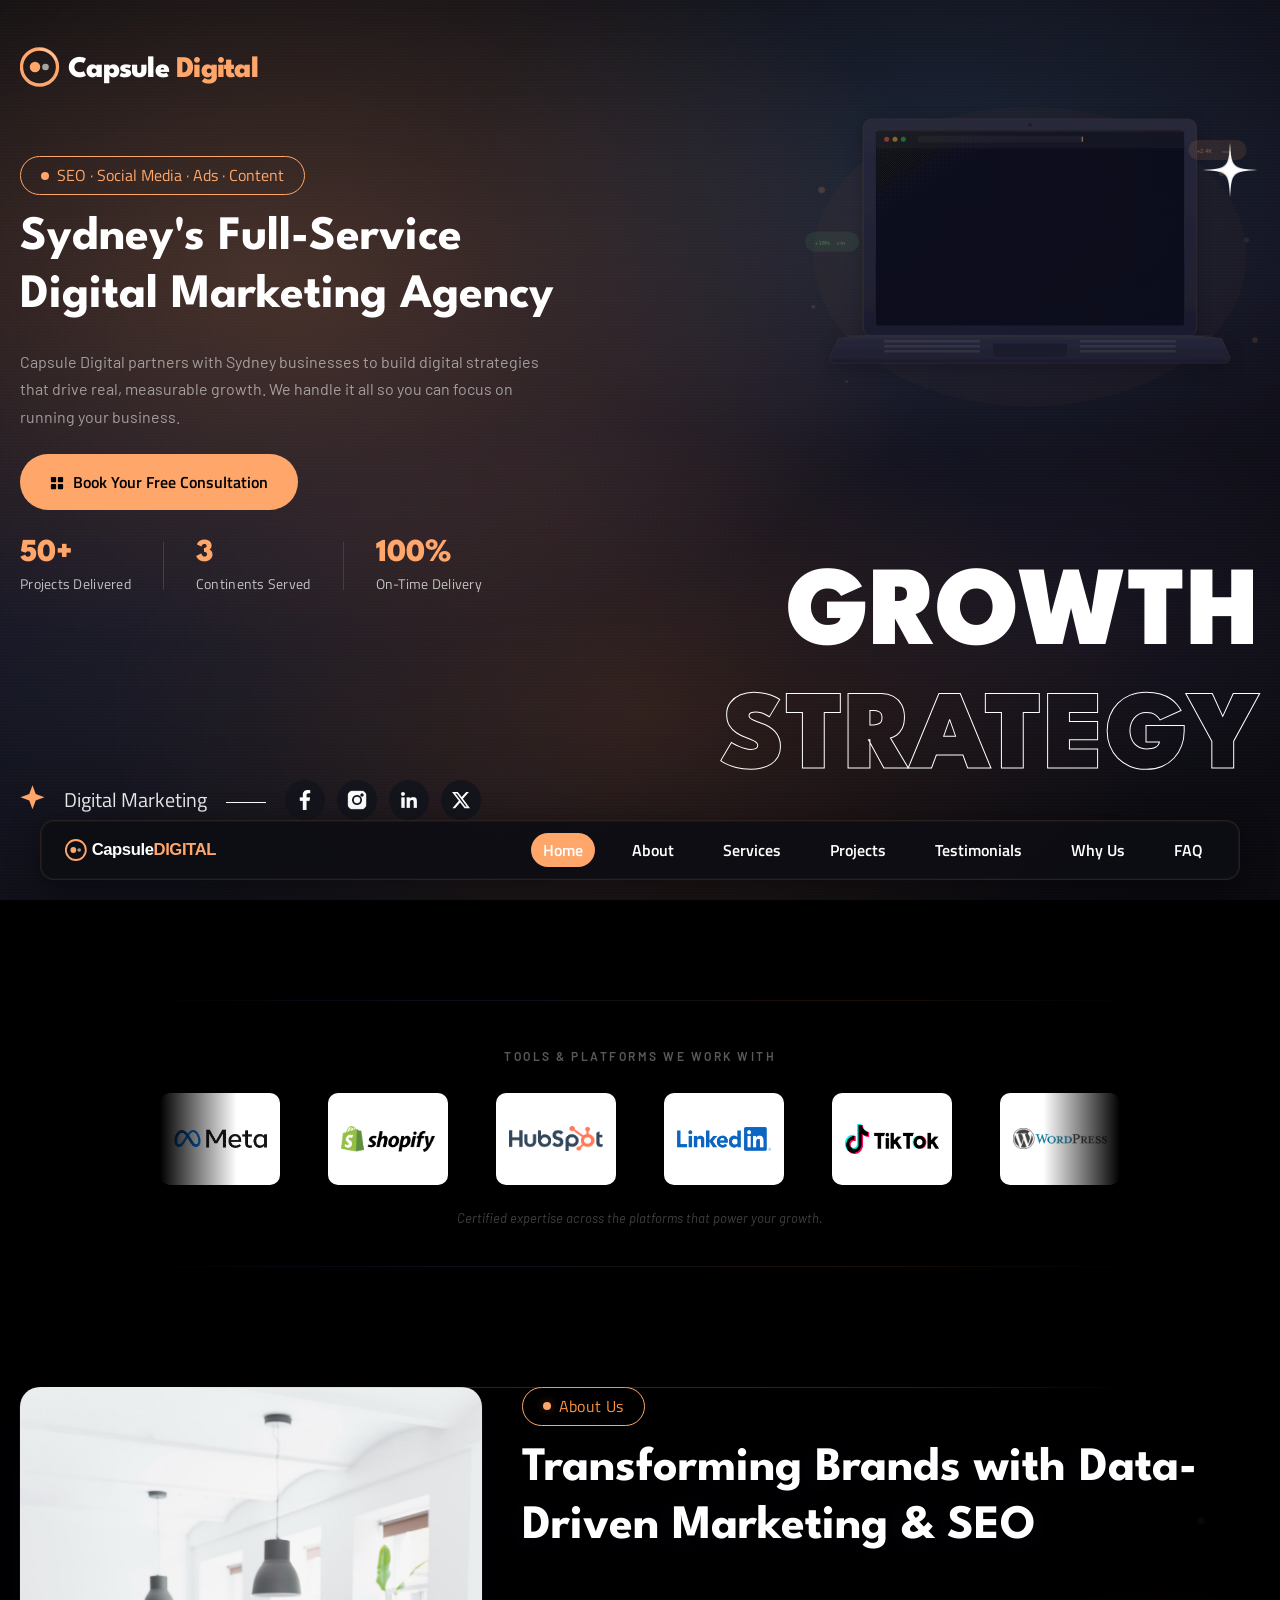
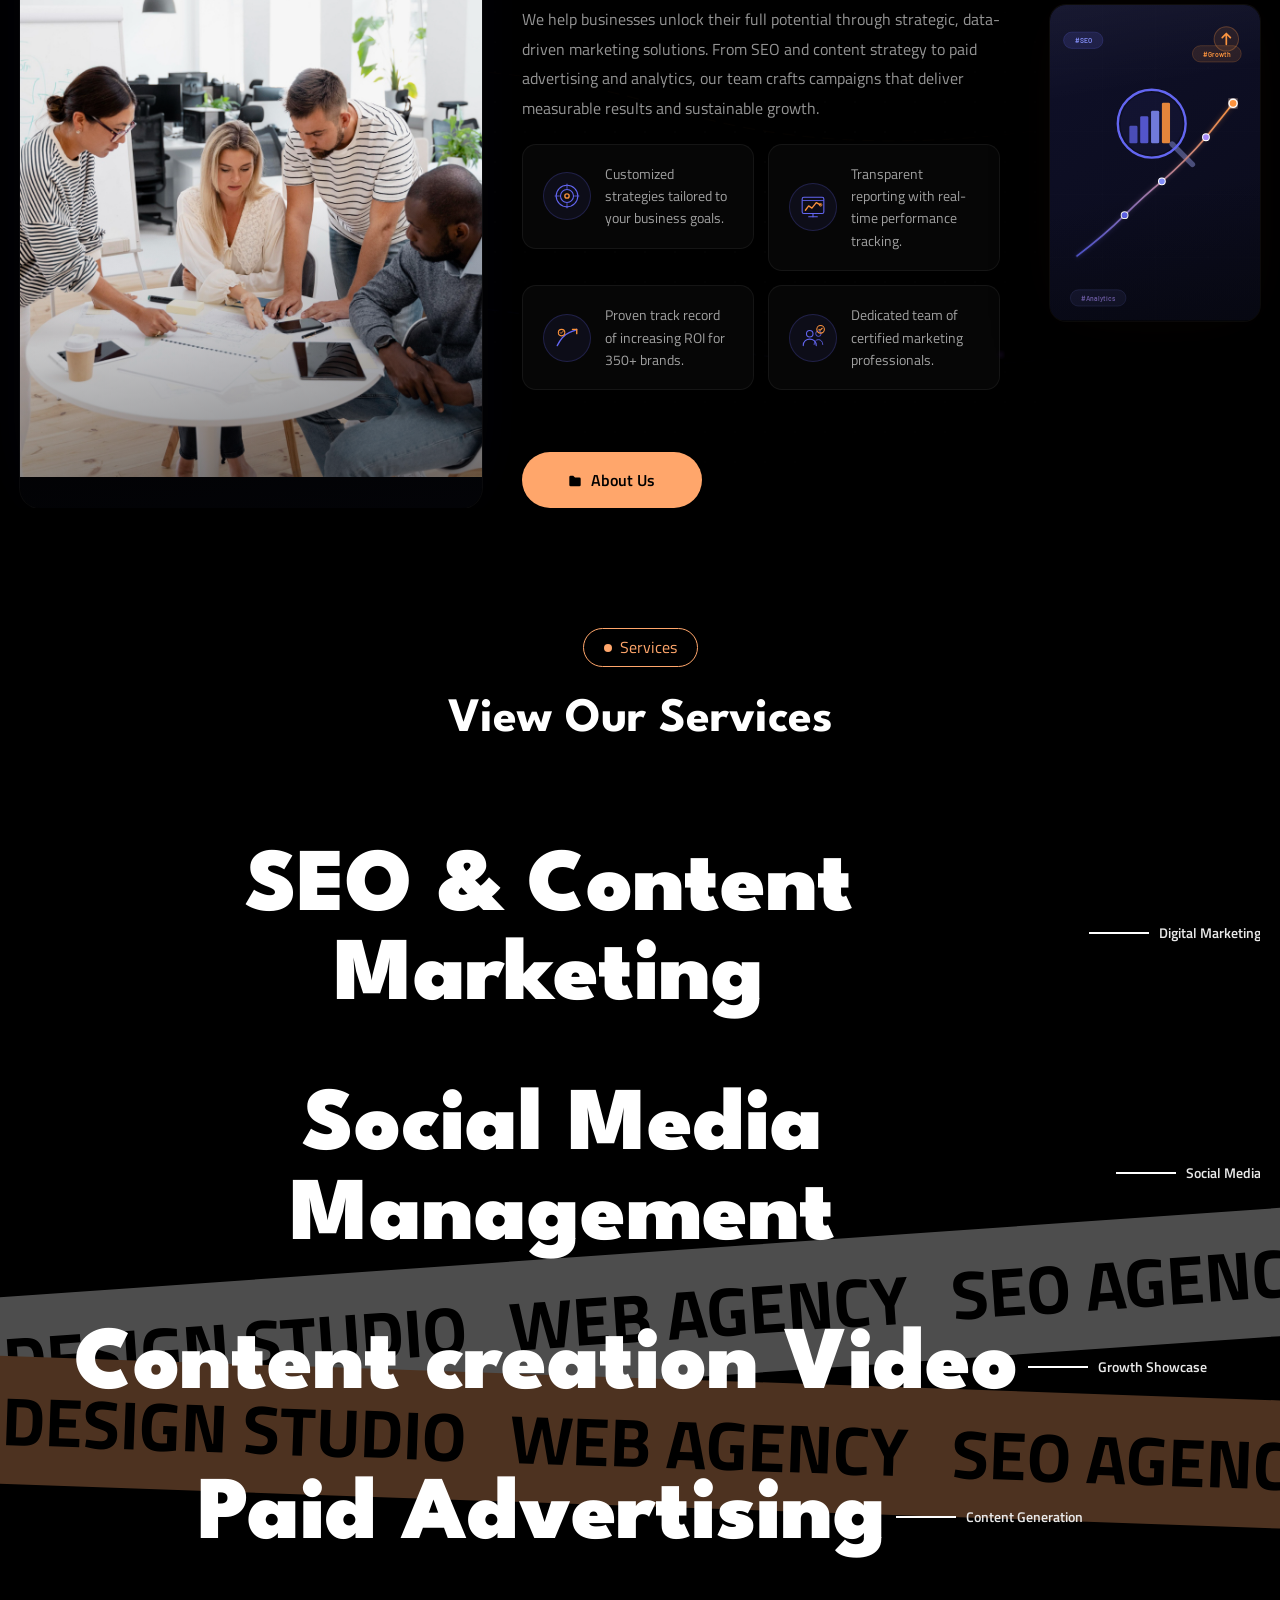
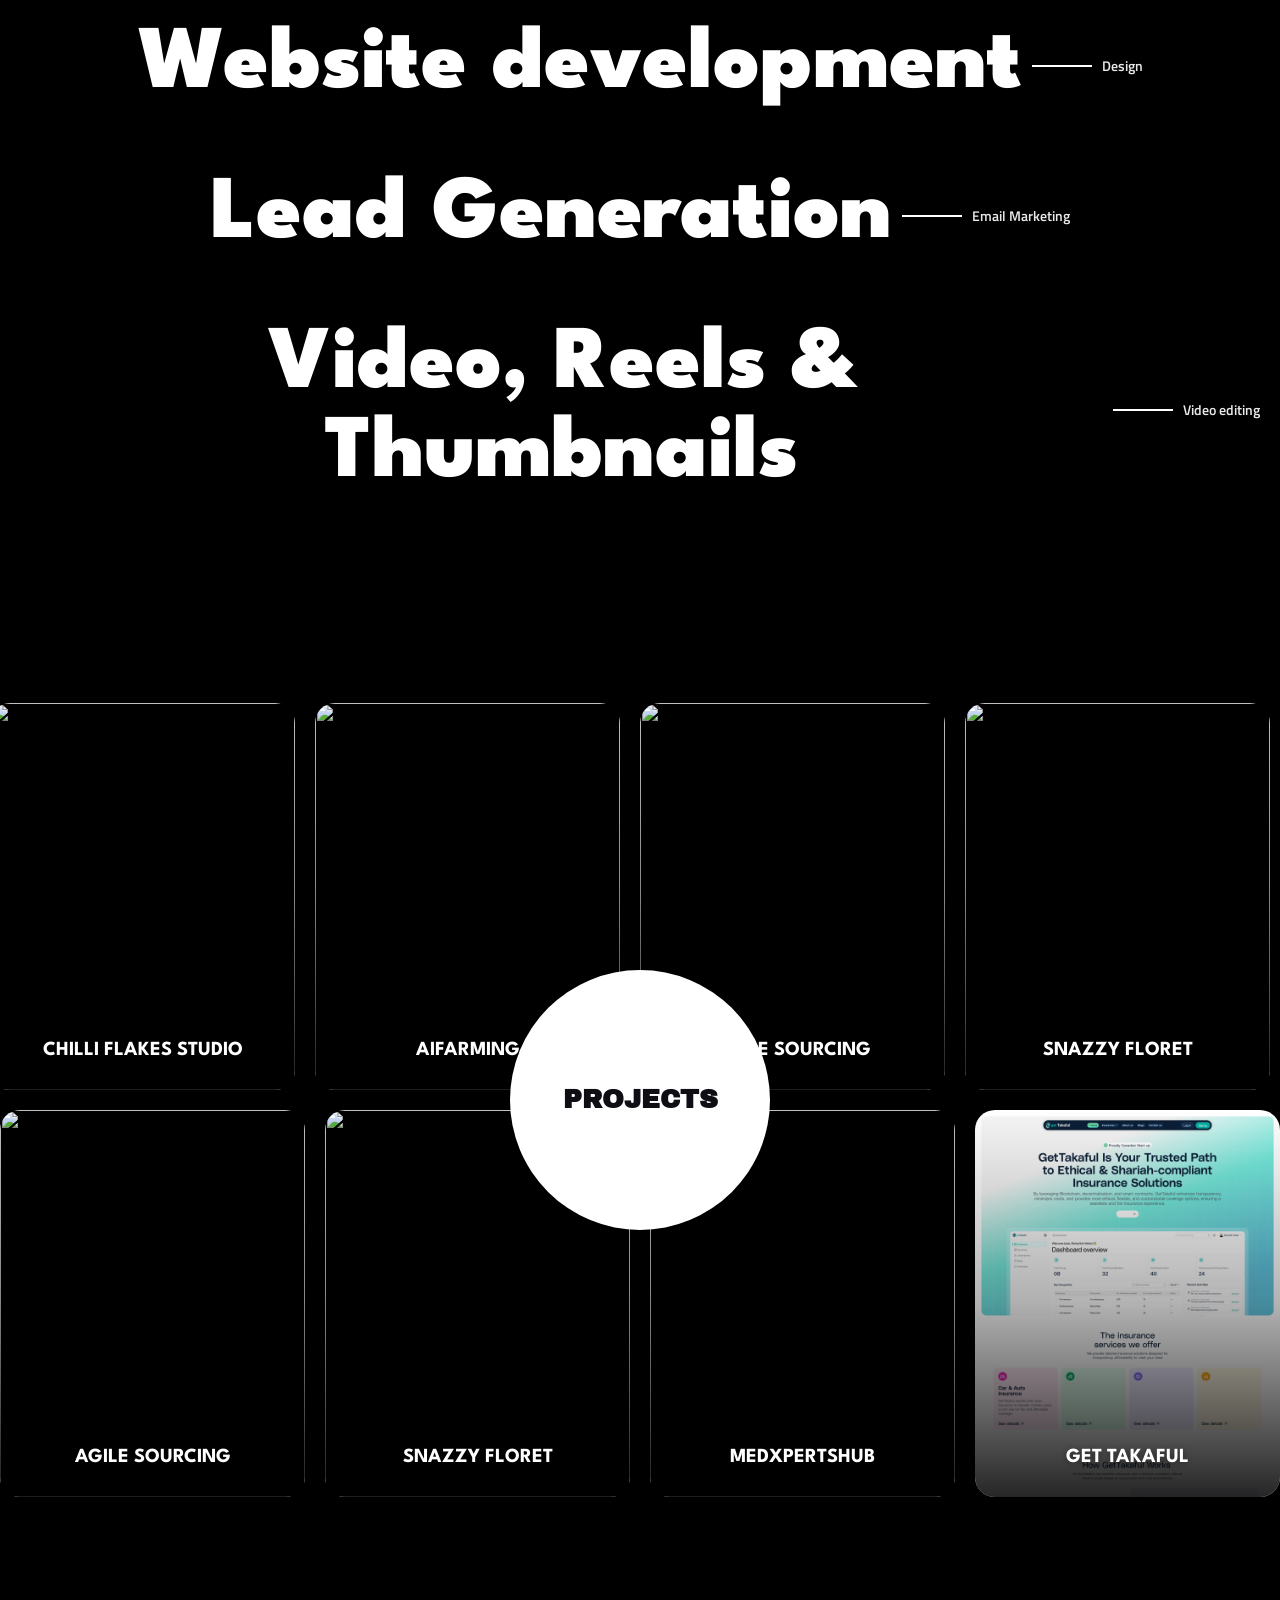
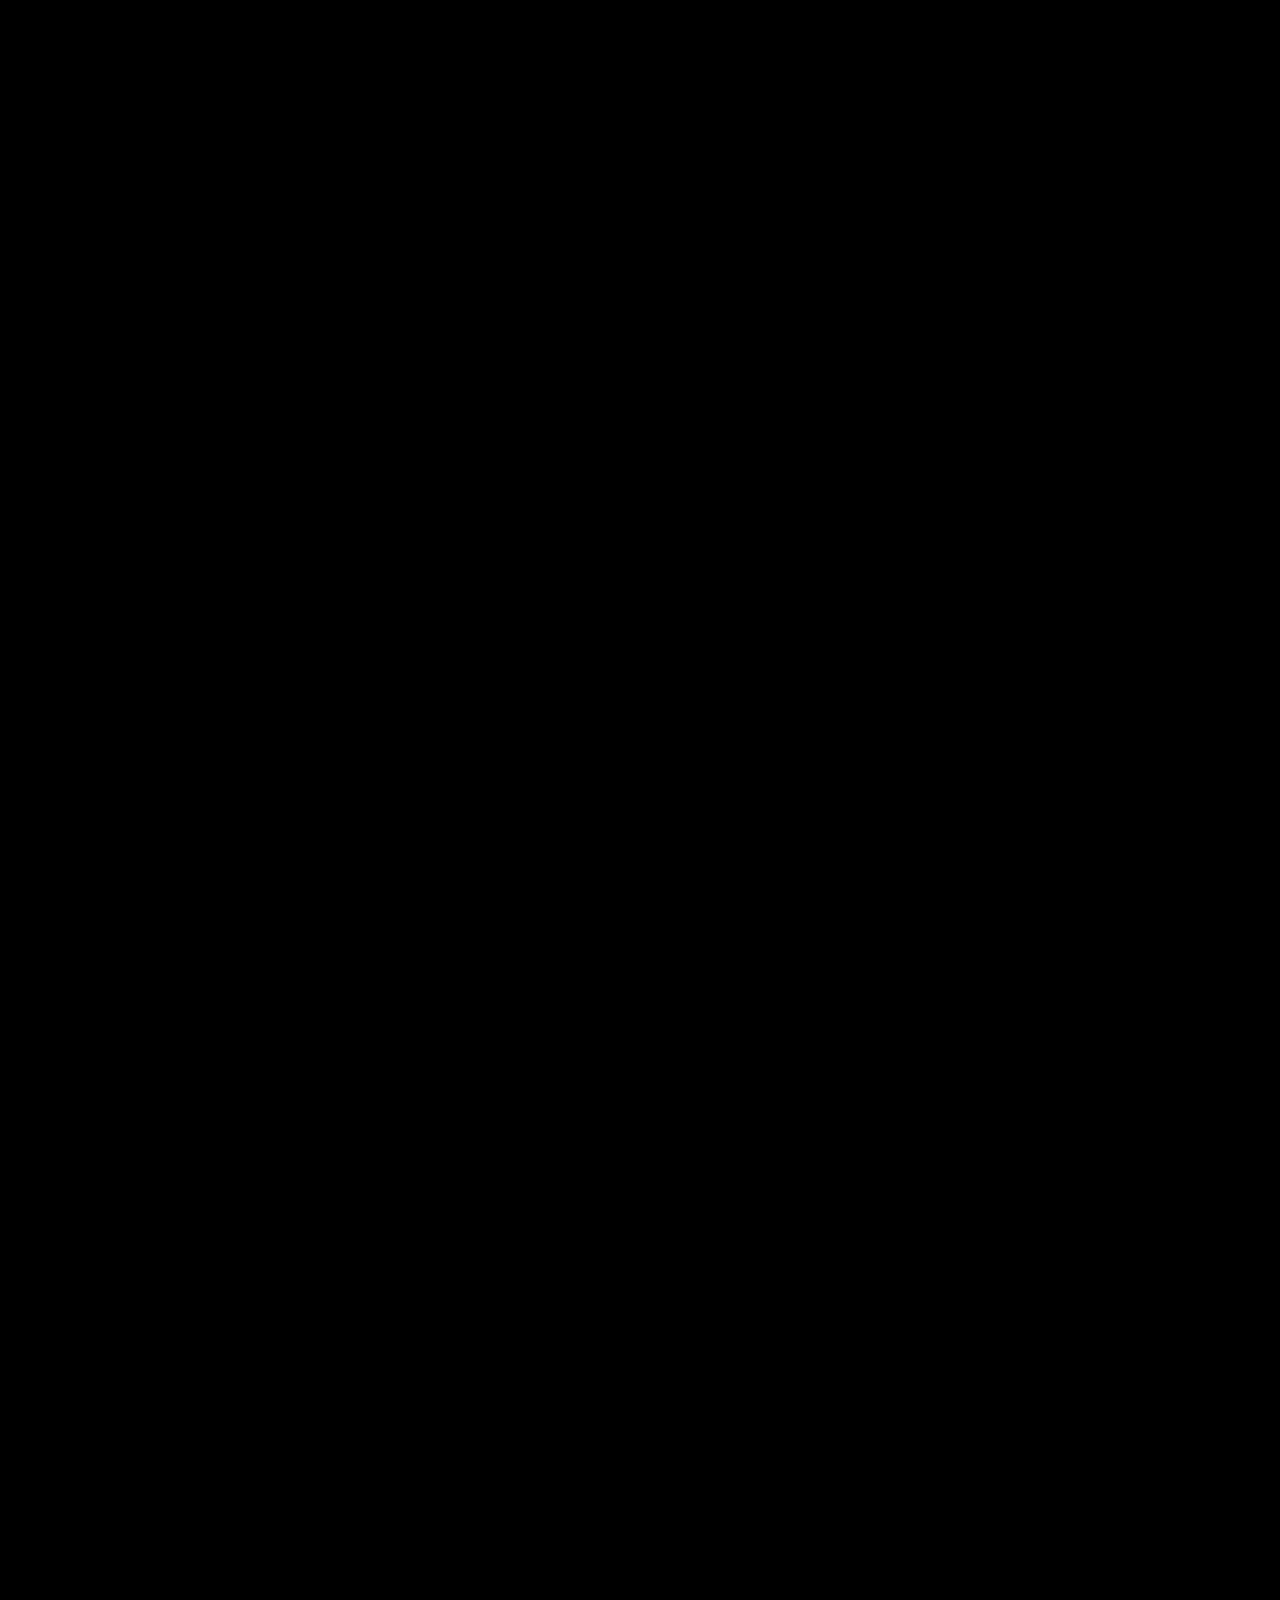
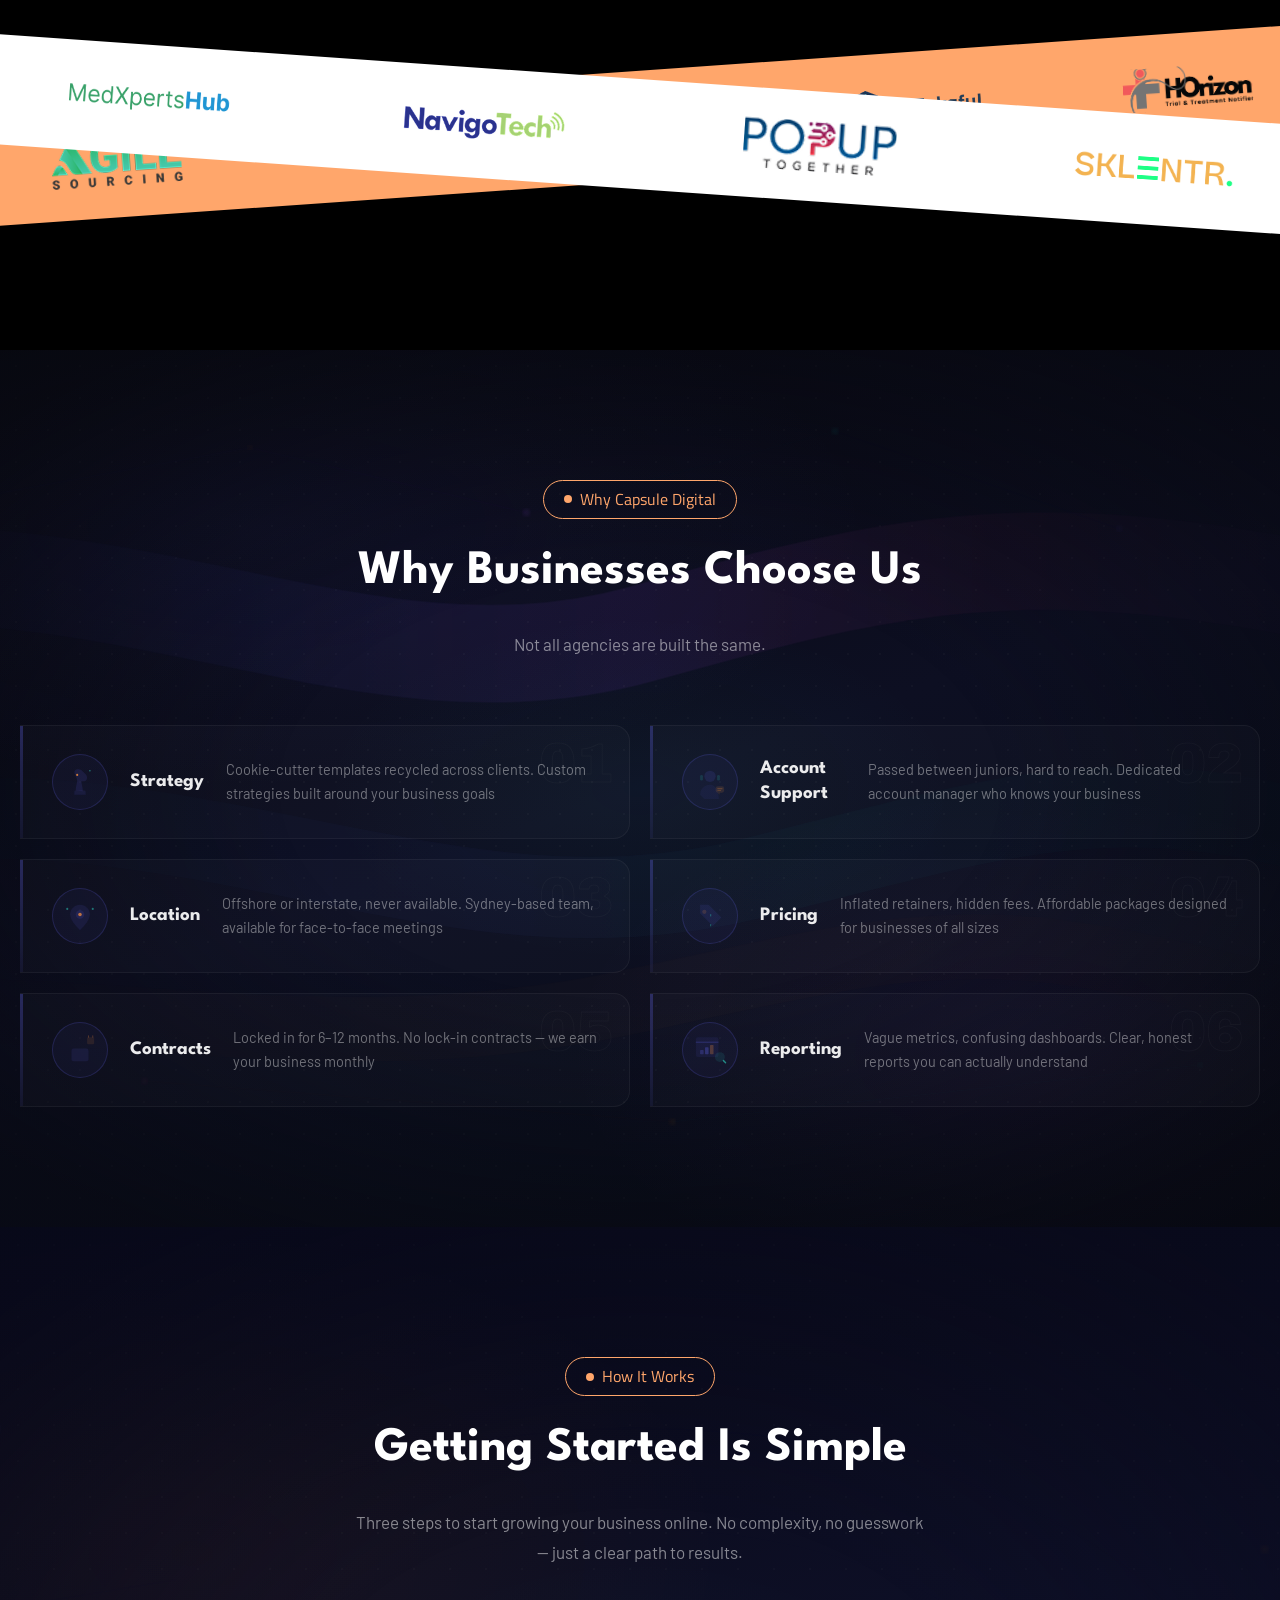
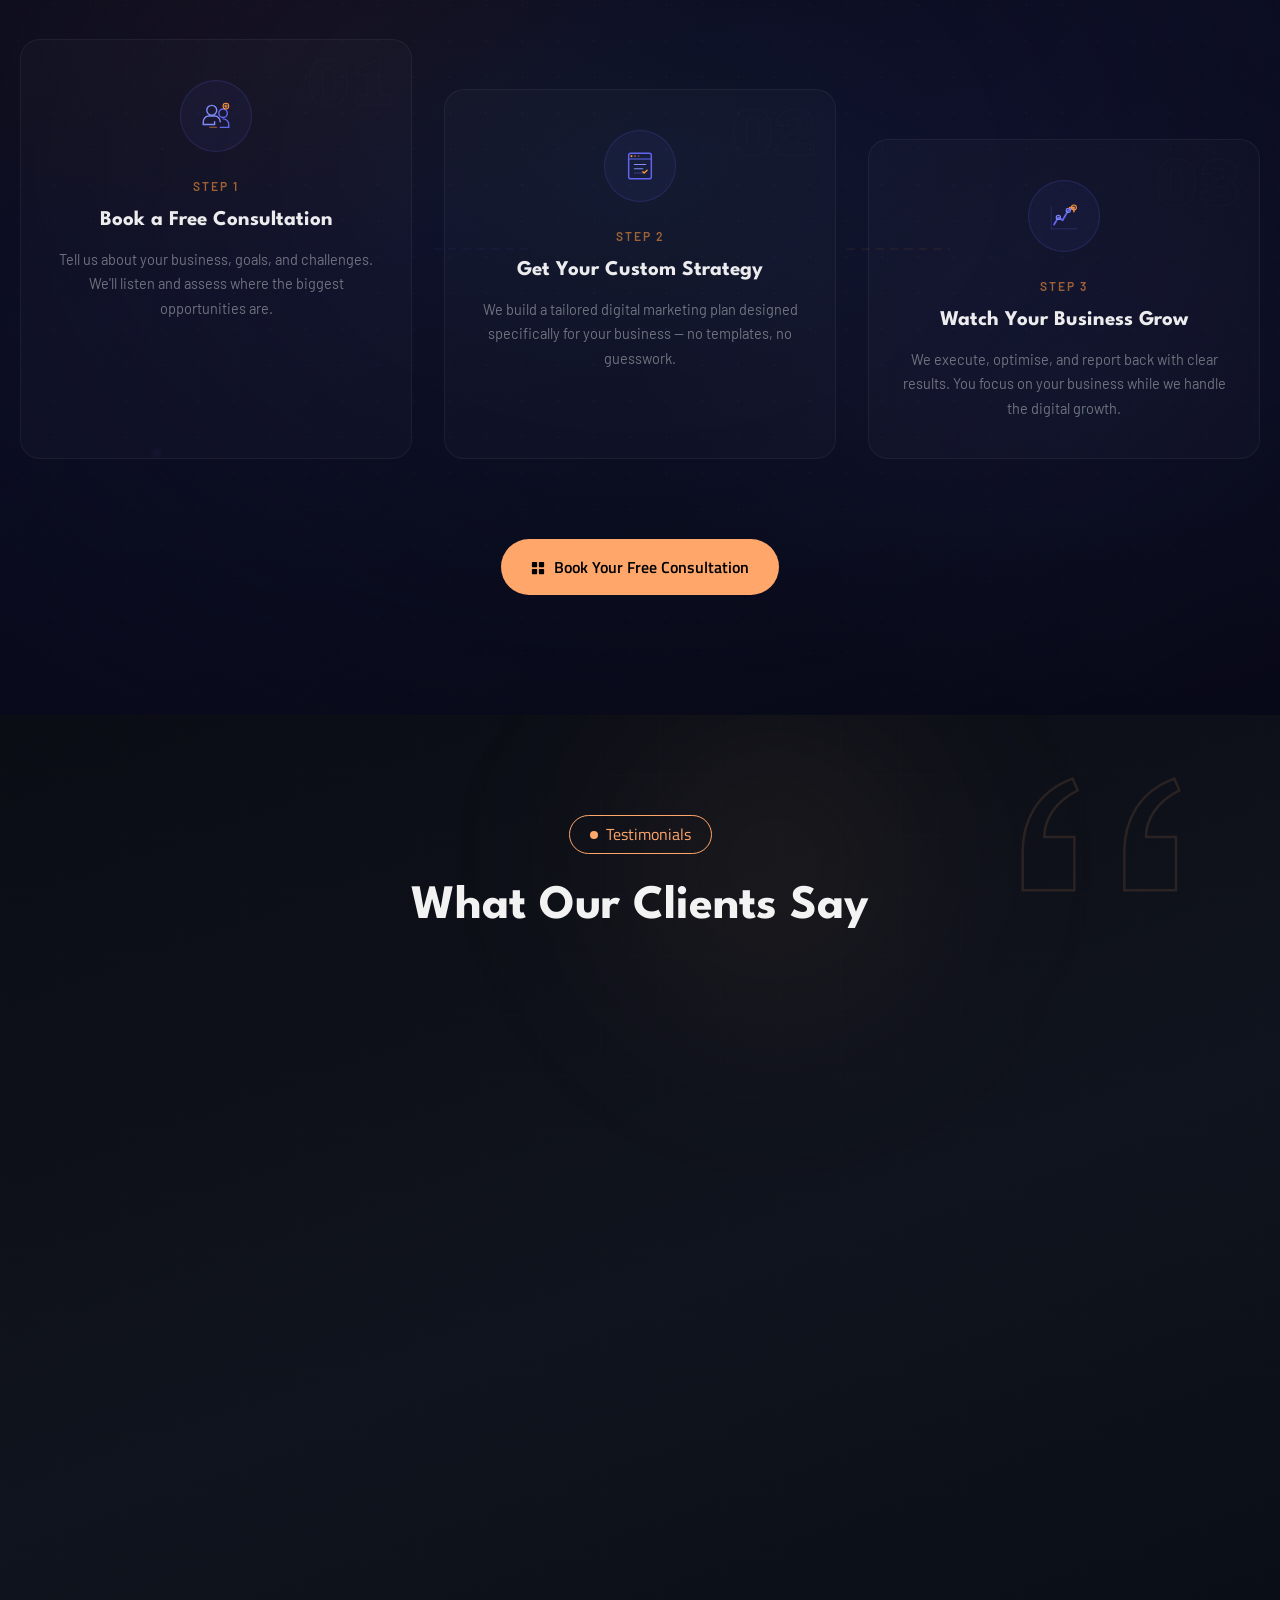
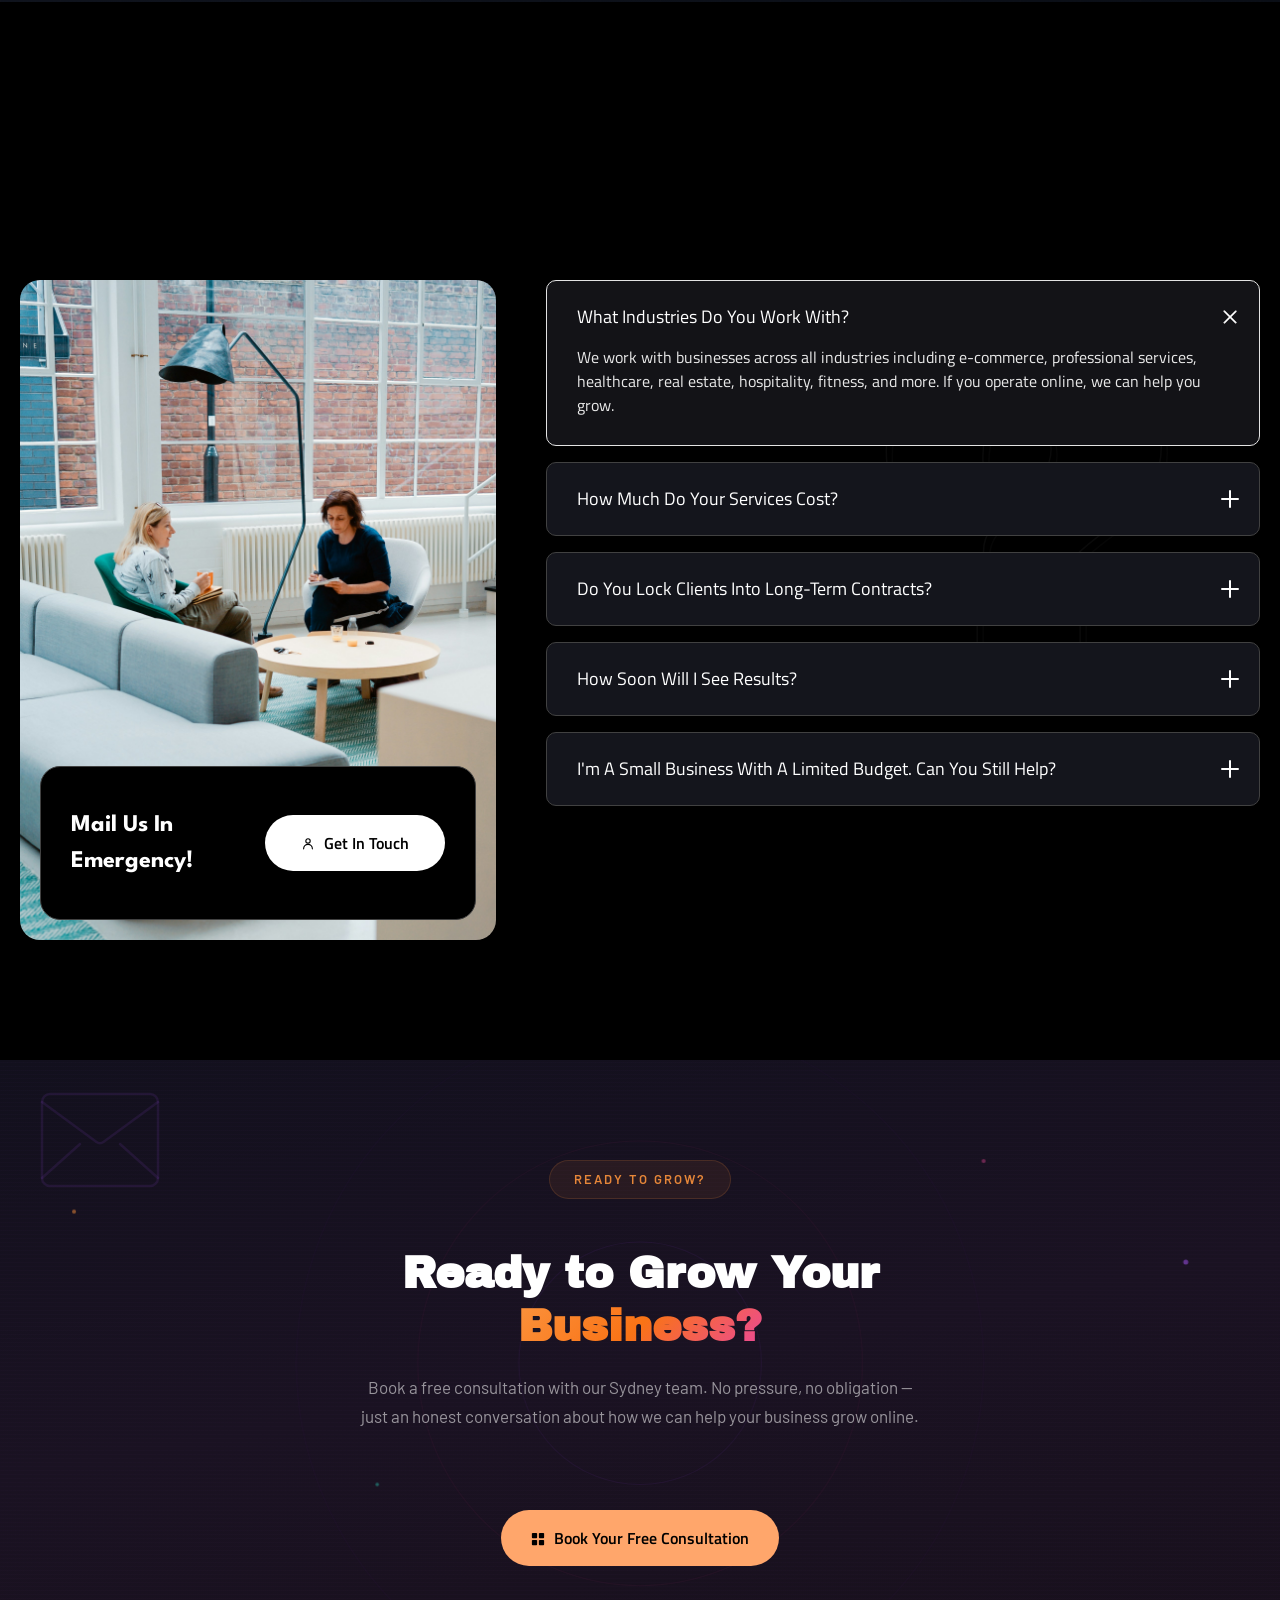
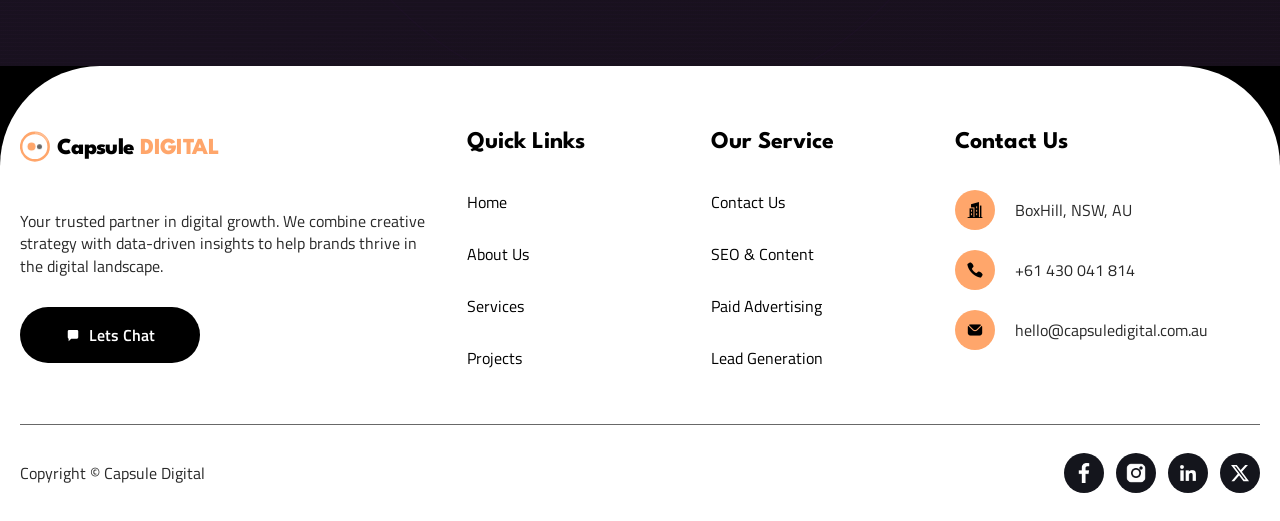
==== commit 7f7d36b1: "Add About Us, How It Works pages with styles, images, and content New pages for the Capsule Digital " ====
--- a/index.html
+++ b/index.html
@@ -1040,16 +1040,16 @@
                     </div>
                   </li>
                 </ul>
-                <a href="#projects" class="primary-button w-inline-block">
+                <a href="aboutus.html" class="primary-button w-inline-block">
                   <div class="button-text-wrapper-26px">
                     <div class="default-text"><svg class="btn-icon" viewBox="0 0 16 16" fill="currentColor">
                         <path
                           d="M1.5 3.5A1.5 1.5 0 013 2h3l2 2h5a1.5 1.5 0 011.5 1.5v7A1.5 1.5 0 0113 14H3a1.5 1.5 0 01-1.5-1.5v-9z" />
-                      </svg> View Projects</div>
+                      </svg> About Us</div>
                     <div class="default-text"><svg class="btn-icon" viewBox="0 0 16 16" fill="currentColor">
                         <path
                           d="M1.5 3.5A1.5 1.5 0 013 2h3l2 2h5a1.5 1.5 0 011.5 1.5v7A1.5 1.5 0 0113 14H3a1.5 1.5 0 01-1.5-1.5v-9z" />
-                      </svg> View Projects</div>
+                      </svg>About Us</div>
                   </div>
                   <div class="hover-color"></div>
                   <div class="circle-position">
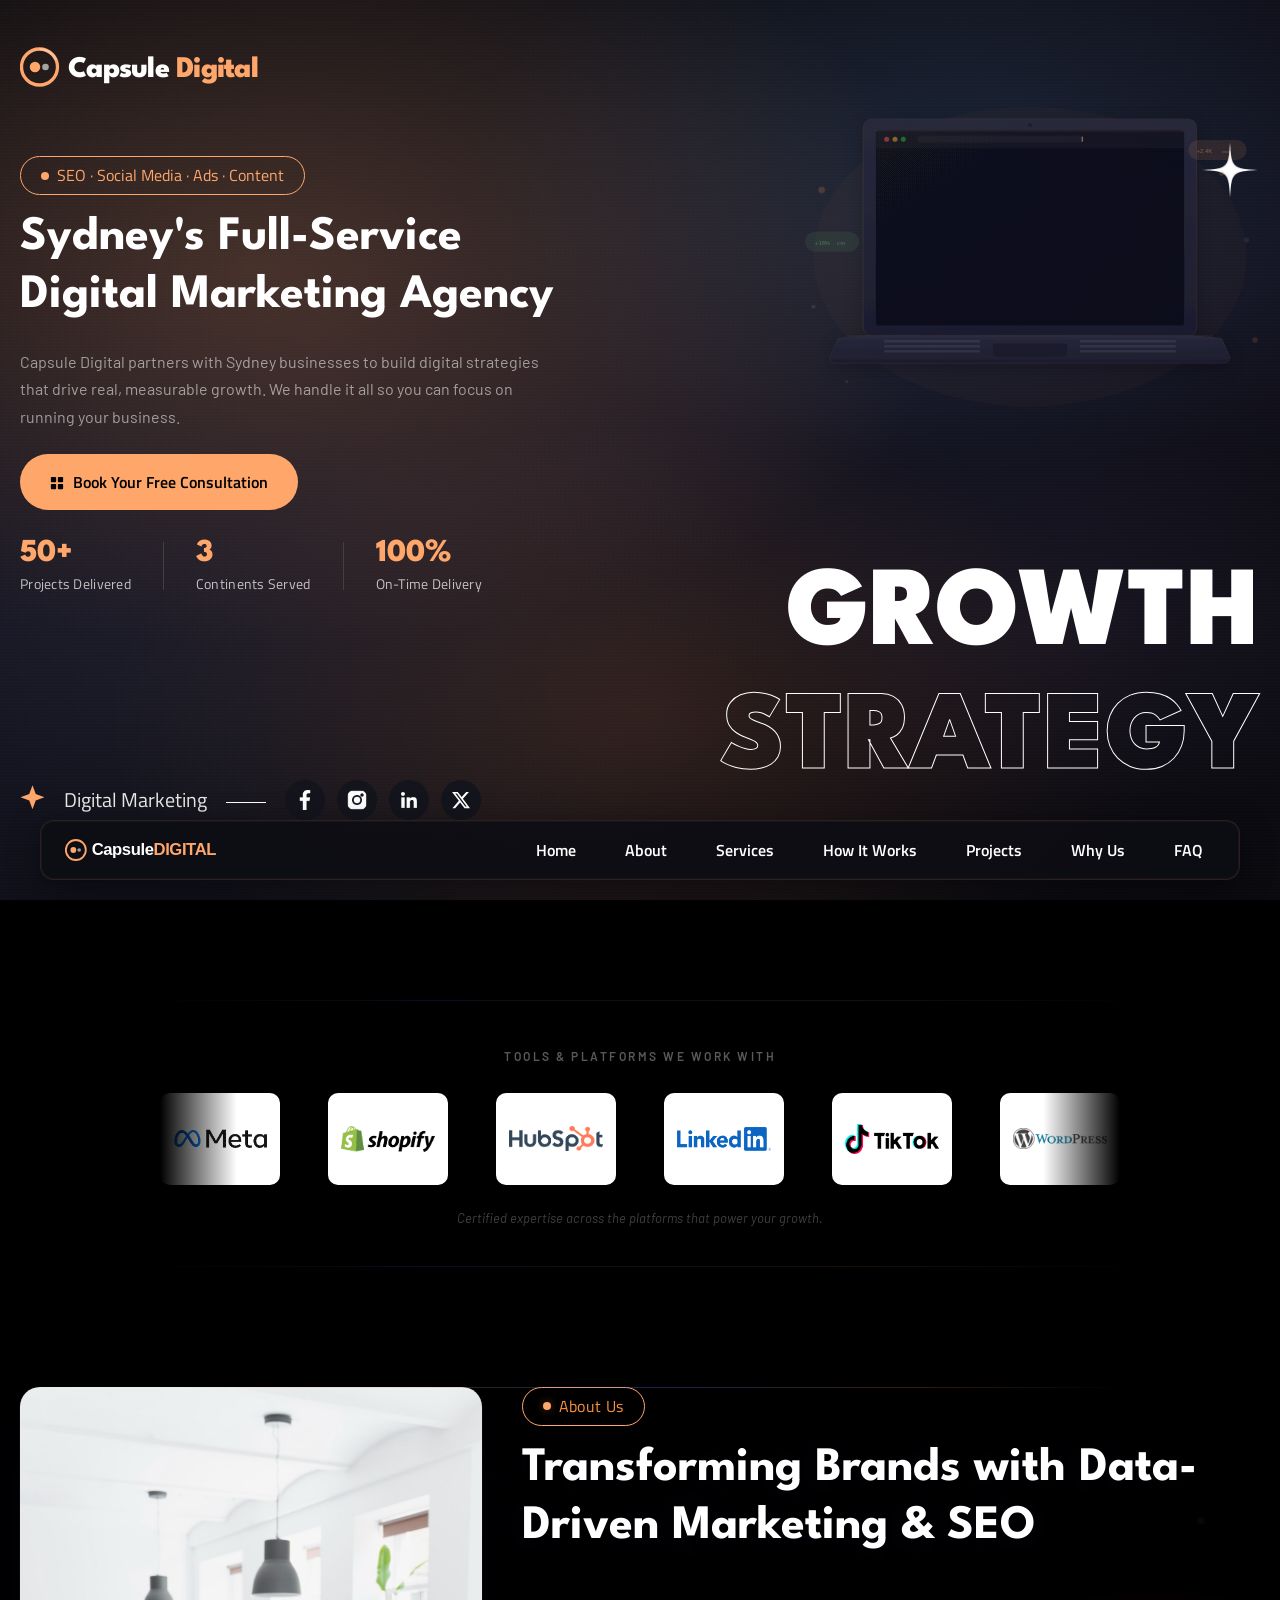
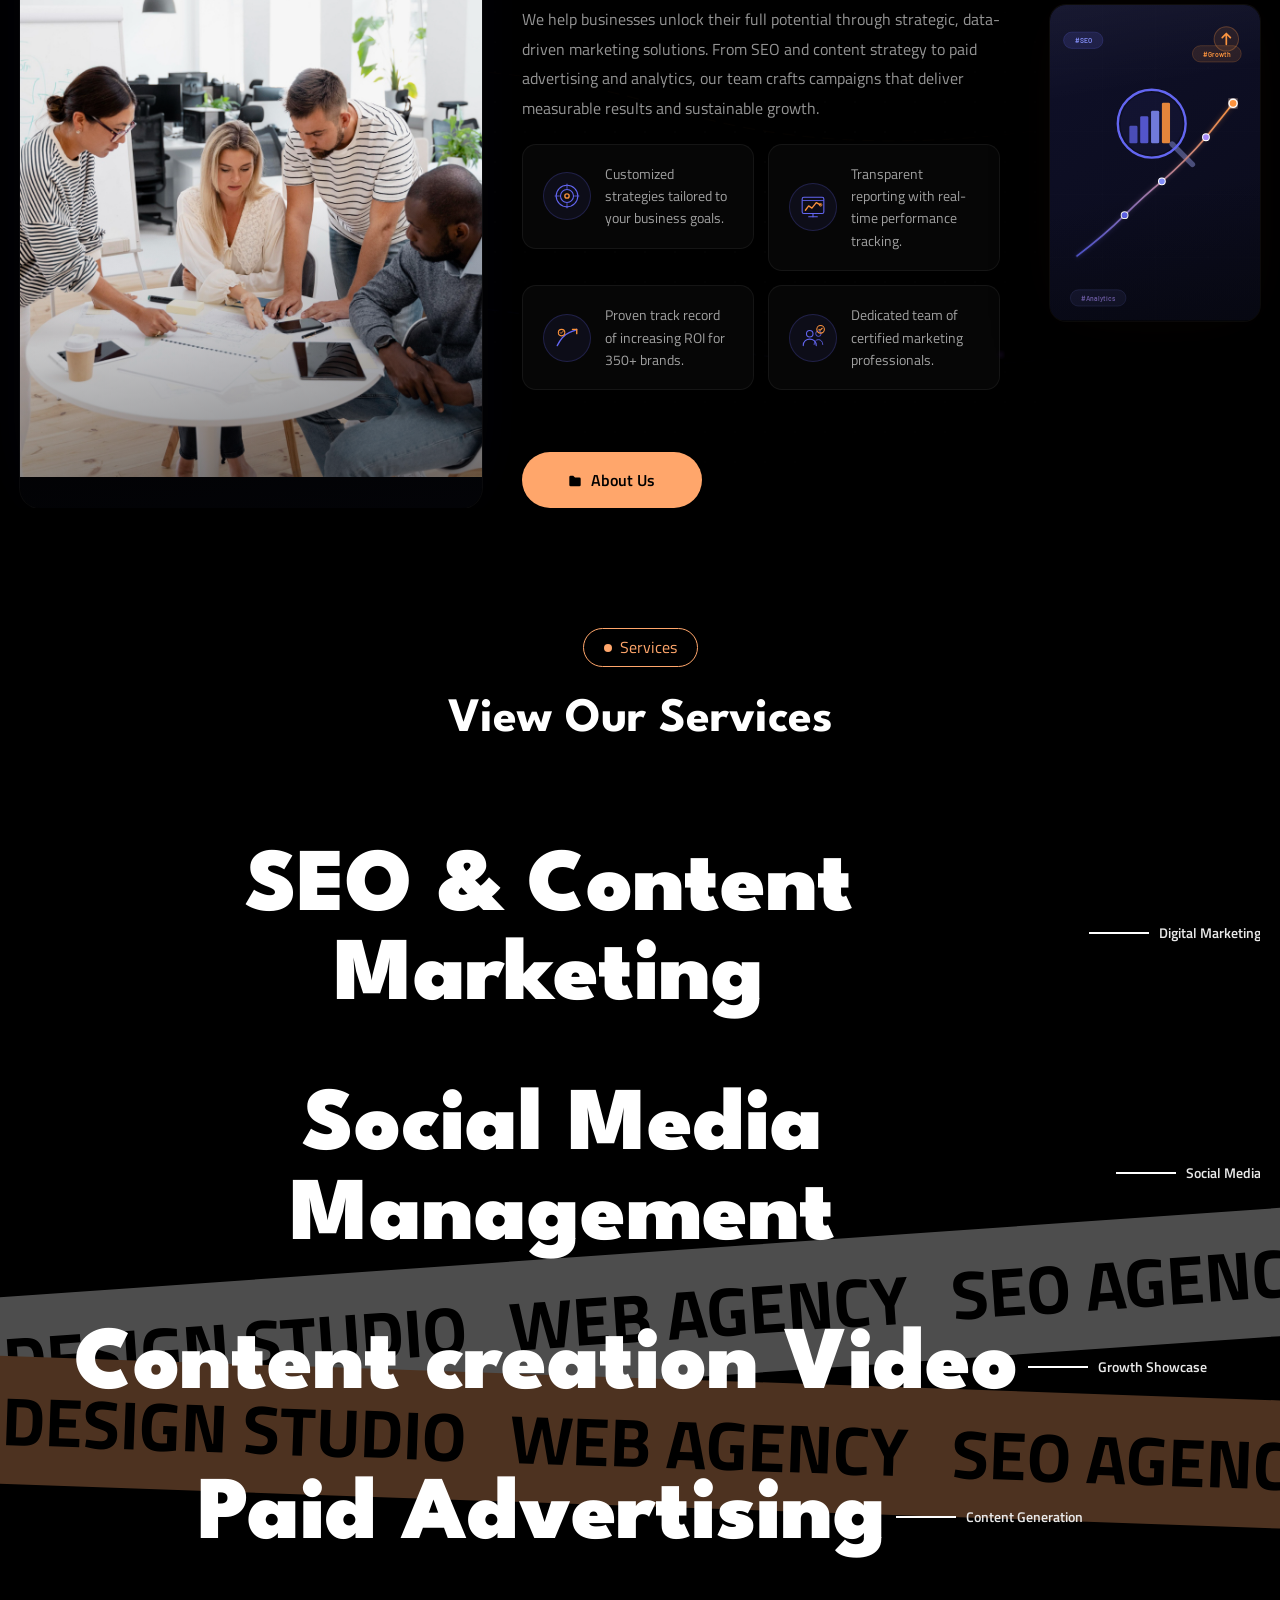
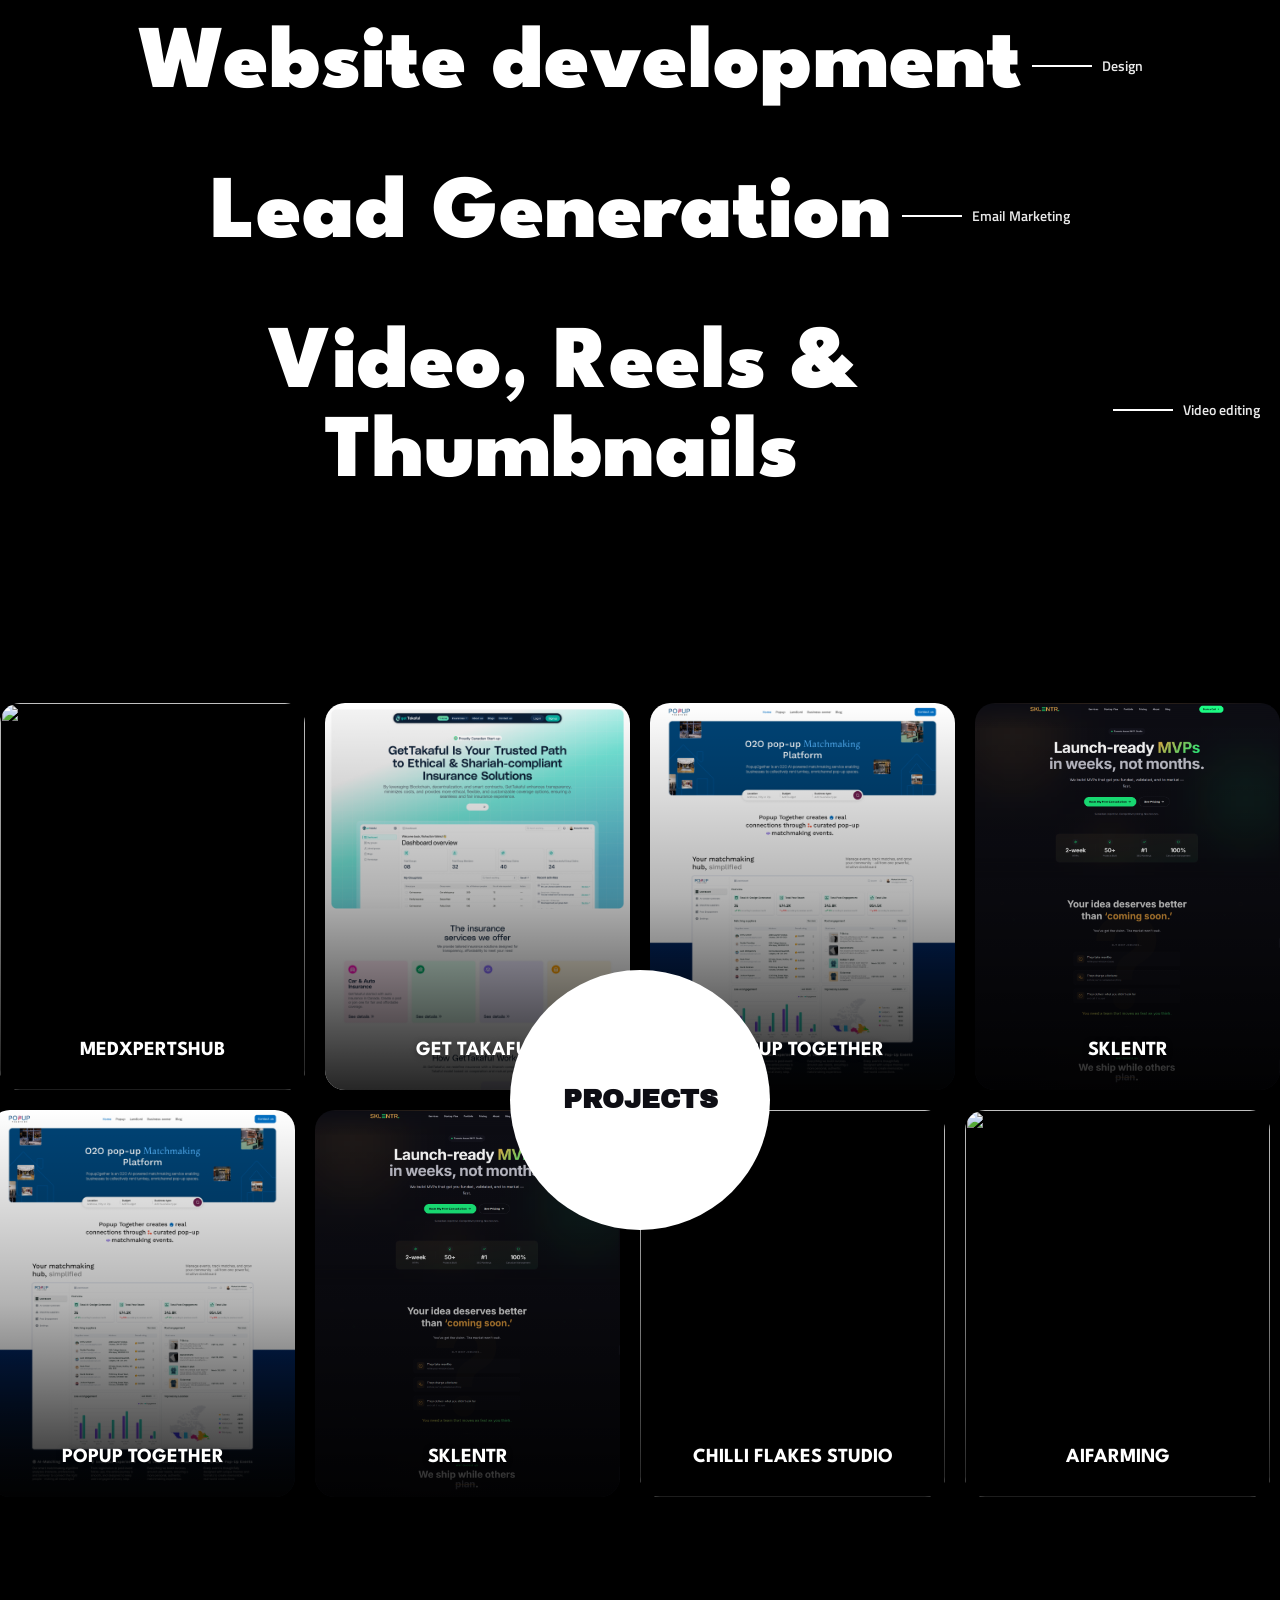
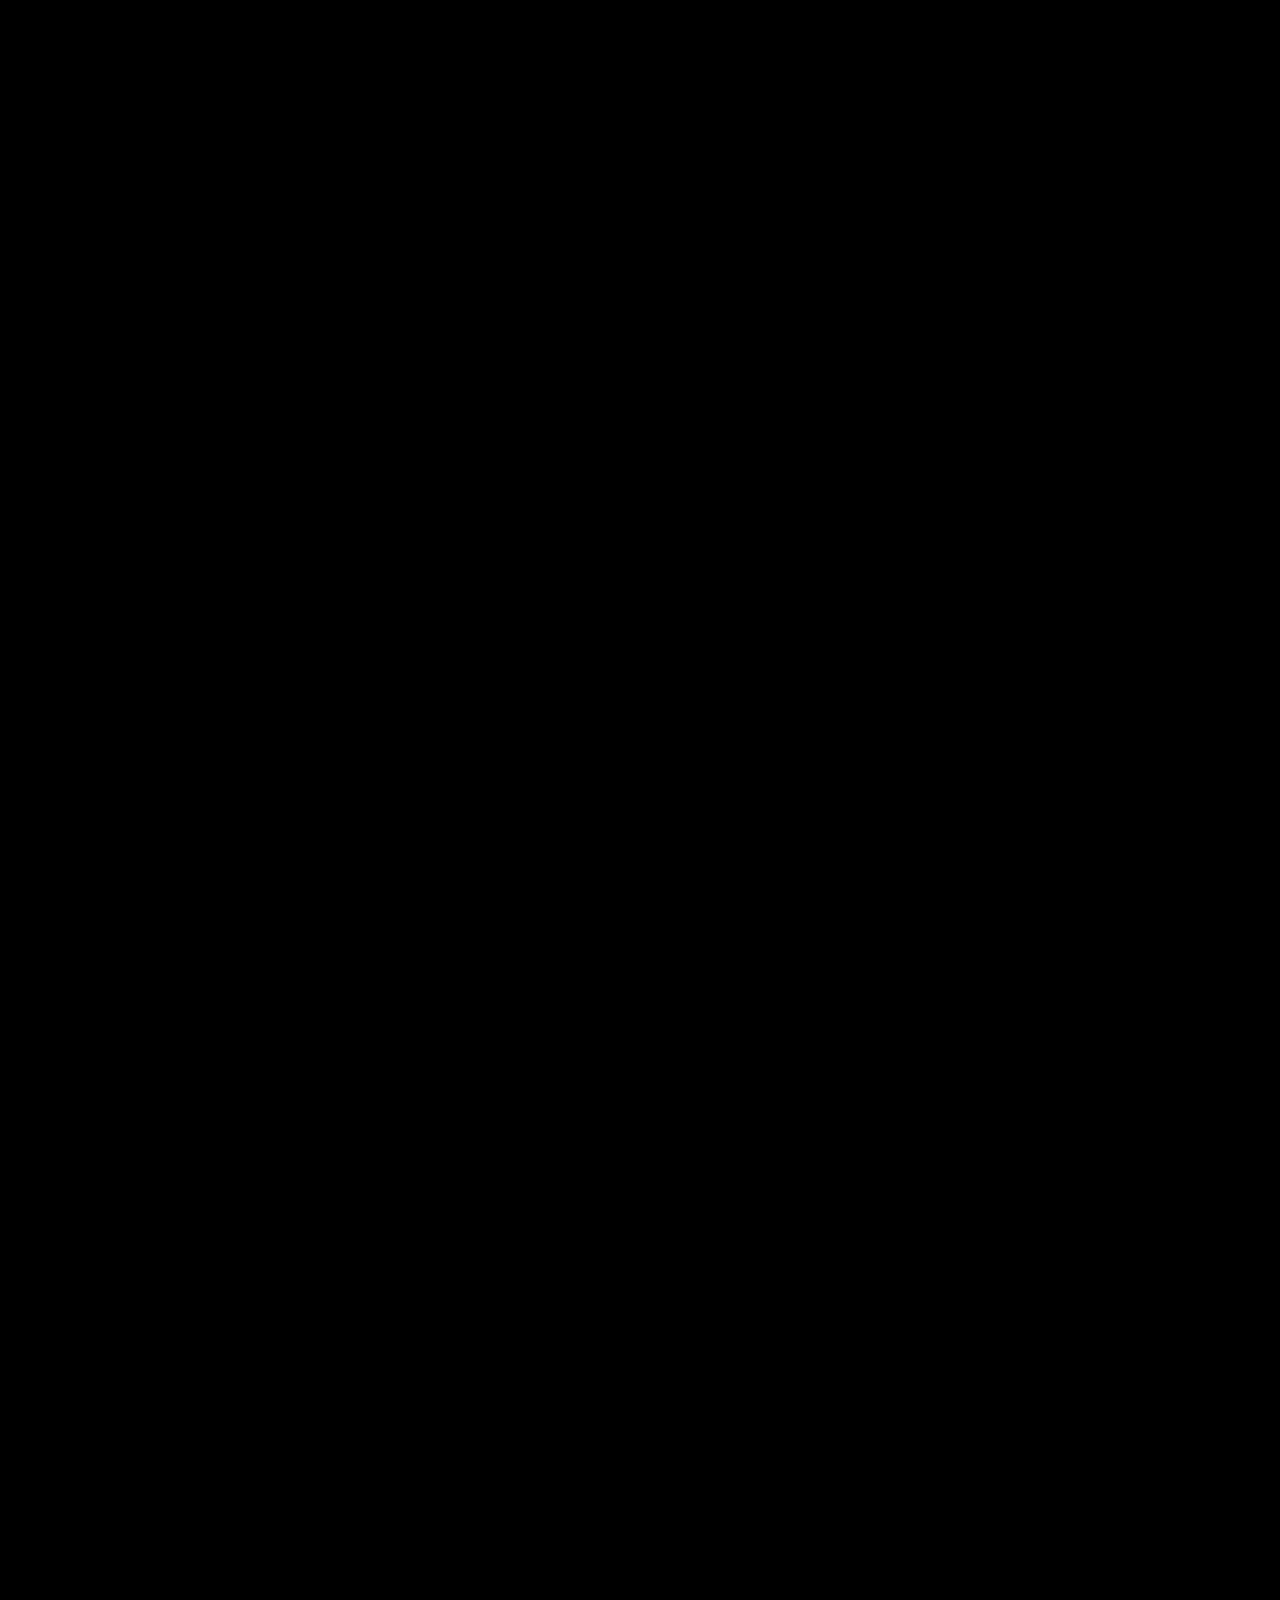
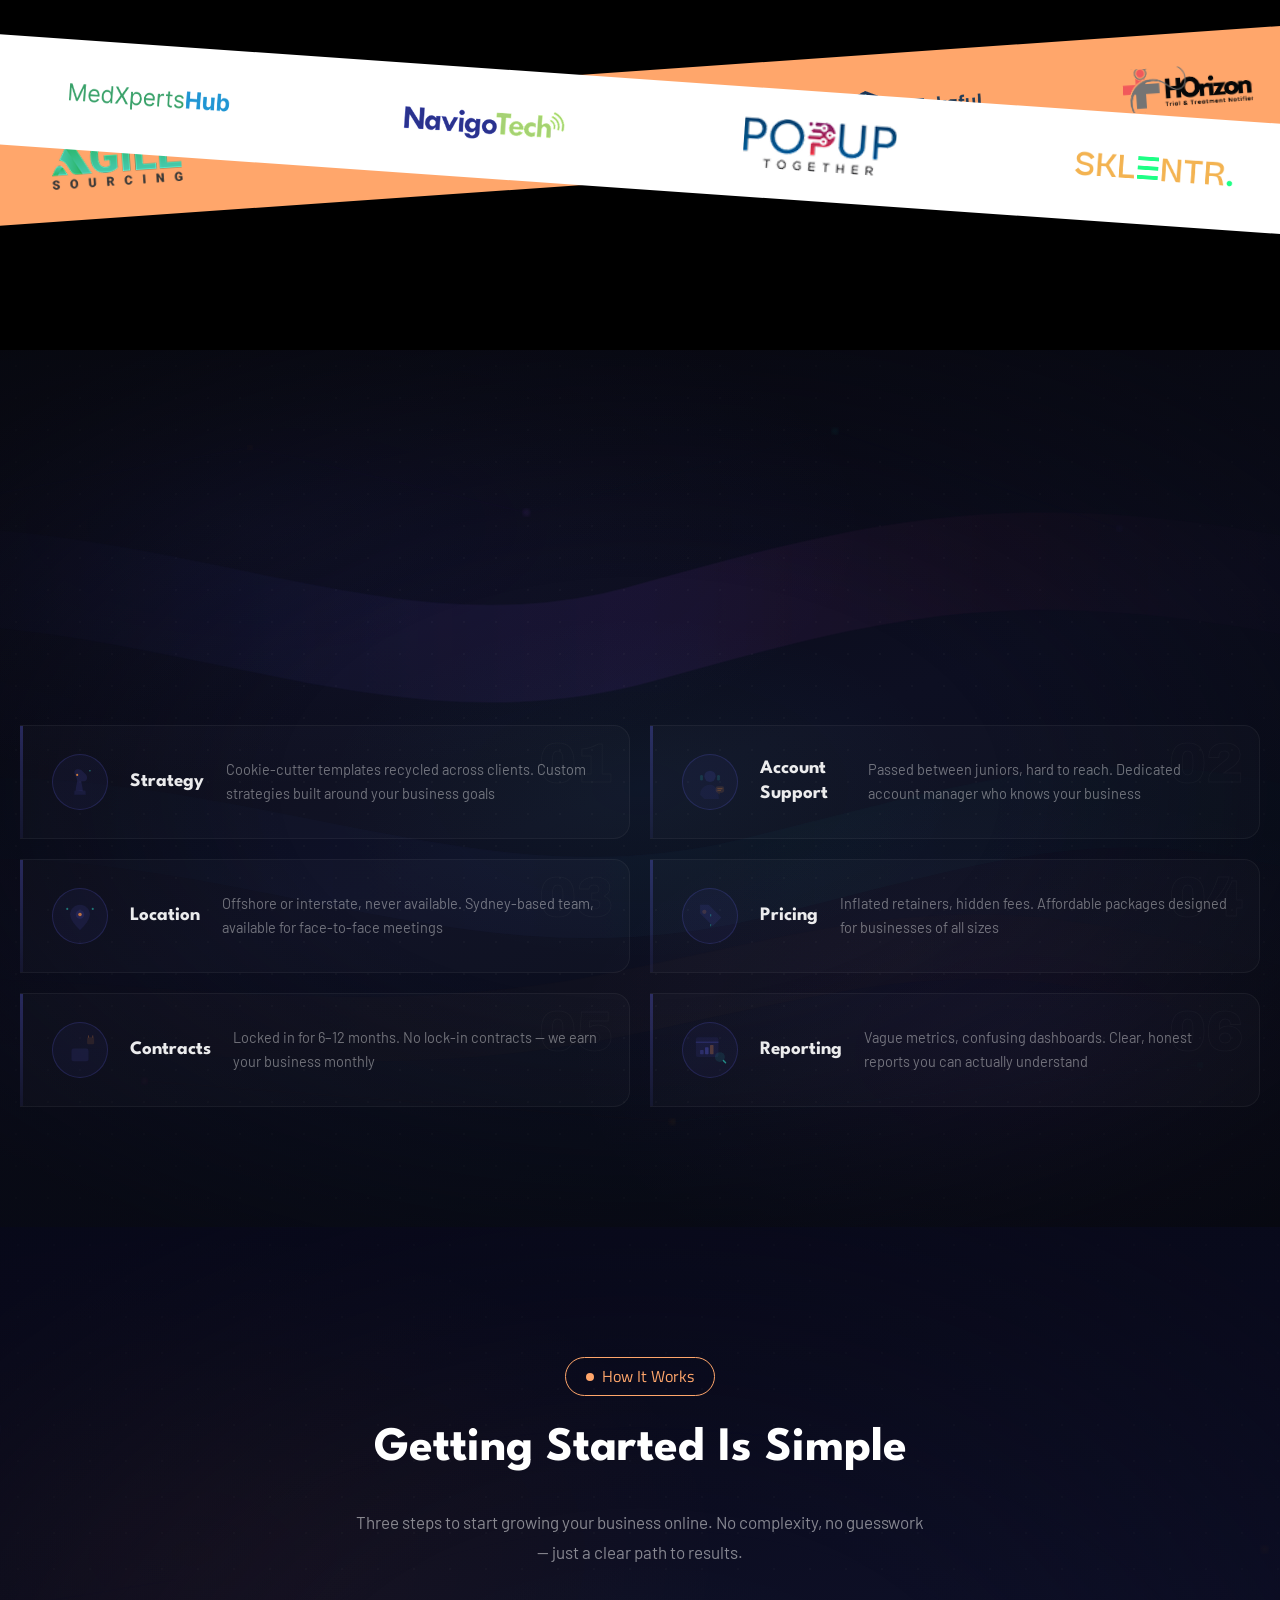
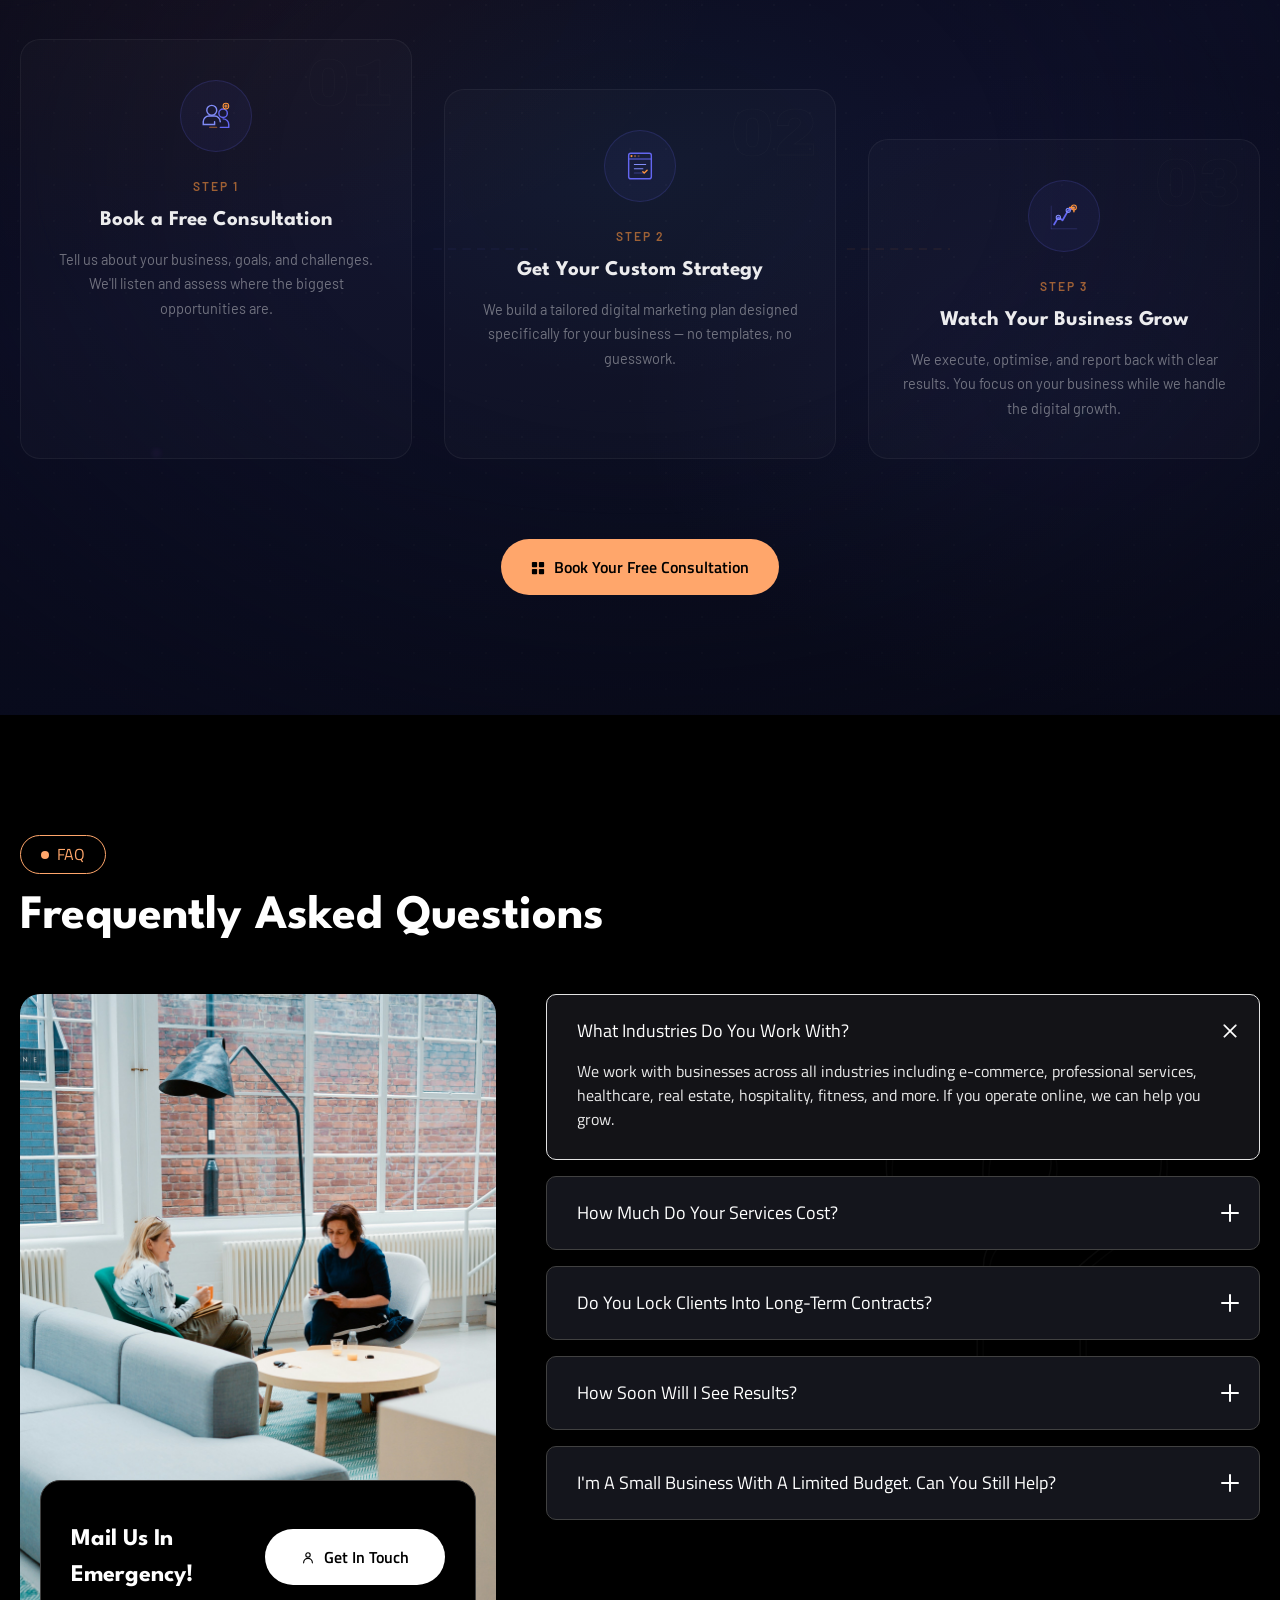
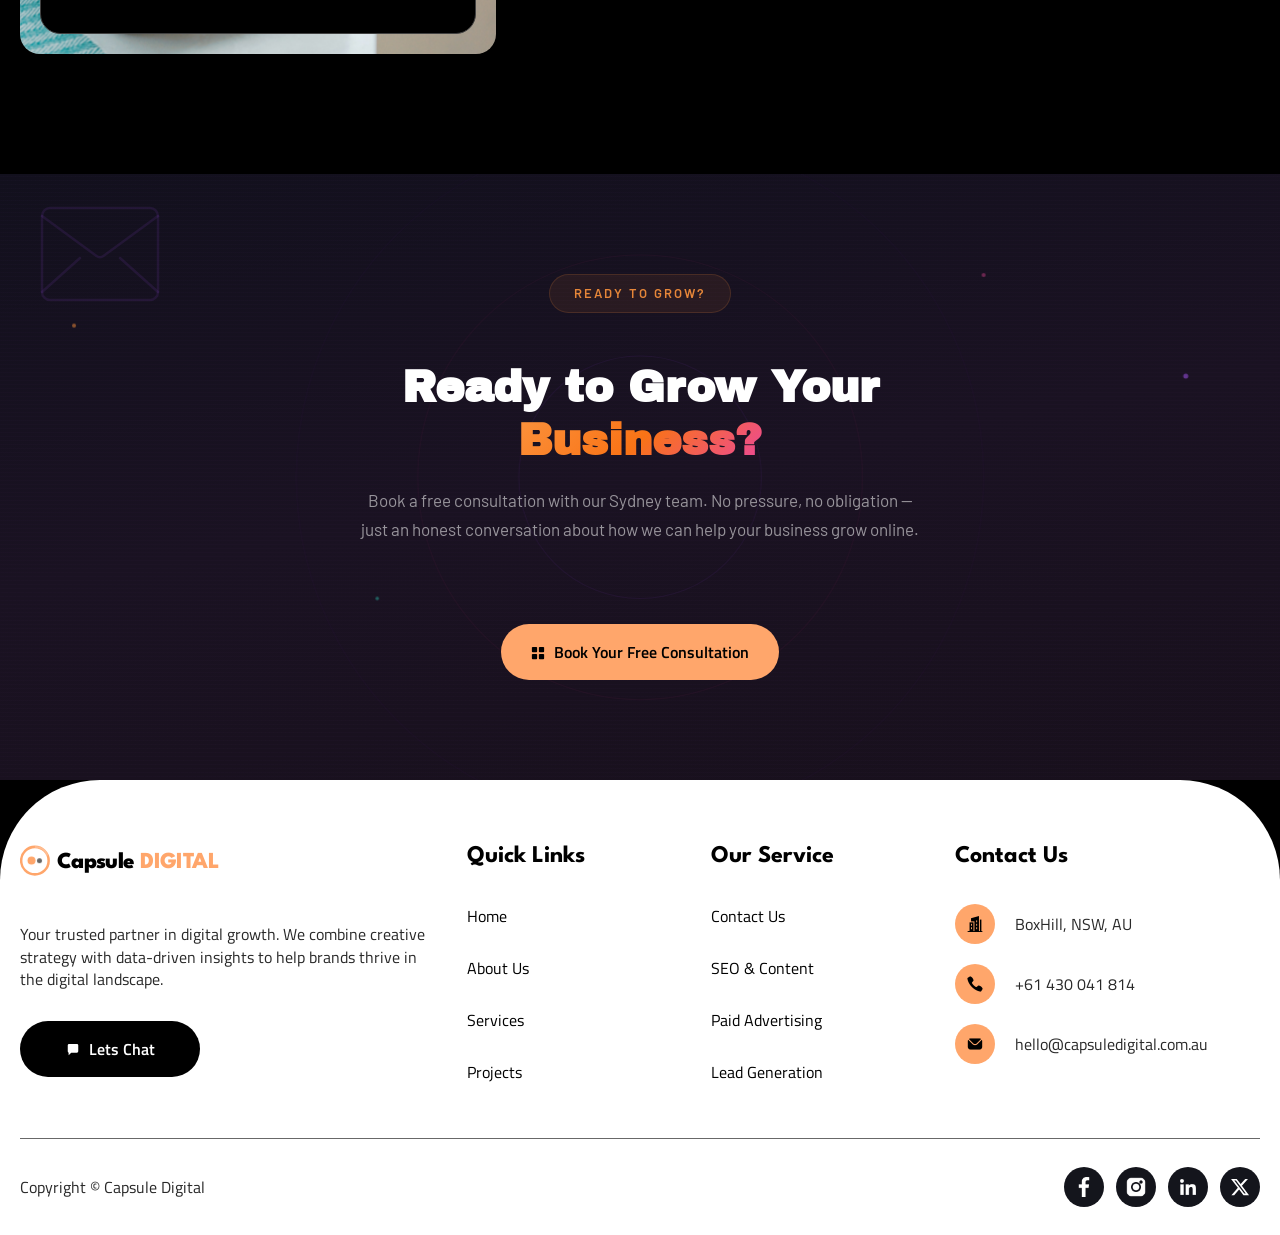
==== commit 062f99fc: "Update navigation, mobile responsiveness, and remove testimonials - Update nav links: /#about → abou" ====
--- a/index.html
+++ b/index.html
@@ -82,34 +82,41 @@
       data-collapse="medium" data-w-id="51e4b855-d29a-c7d2-d7af-78ea1dffdf68" role="banner" data-duration="1000"
       id="navbar">
       <div data-w-id="c76b6fed-3aed-ab99-7de7-d9bfd4af655e" class="navbar">
-        <a href="/" aria-current="page" class="site-logo-wrapper w-inline-block w--current">
+        <a href="index.html" aria-current="page" class="site-logo-wrapper w-inline-block w--current">
           <img loading="lazy" src="assets/img/logo-marketingflow.svg" alt="" class="site-logo" />
         </a>
         <nav role="navigation" class="nav-menu-wrapper w-nav-menu">
           <div class="drawer-logo-wrapper">
-            <a href="/" class="drawer-logo-link">
+            <a href="index.html" class="drawer-logo-link">
               <img src="assets/img/logo-marketingflow.svg" alt="MarketingFlow" class="drawer-logo" />
             </a>
           </div>
           <div class="nav-menu">
-            <a href="/#hero" class="nav-link-wrapper w-inline-block">
+            <a href="index.html" class="nav-link-wrapper w-inline-block">
               <div class="nav-link">
                 <div class="default-text">Home</div>
                 <div class="default-text black-heading">Home</div>
               </div>
               <div class="absolute-hover-bottom"></div>
             </a>
-            <a href="/#about" class="nav-link-wrapper w-inline-block">
+            <a href="aboutus.html" class="nav-link-wrapper w-inline-block">
               <div class="nav-link">
                 <div class="default-text">About</div>
                 <div class="default-text black-heading">About</div>
               </div>
               <div class="absolute-hover-bottom"></div>
             </a>
-            <a href="/#services" class="nav-link-wrapper w-inline-block">
+            <a href="services.html" class="nav-link-wrapper w-inline-block">
               <div class="nav-link">
                 <div class="default-text">Services</div>
                 <div class="default-text black-heading">Services</div>
+              </div>
+              <div class="absolute-hover-bottom"></div>
+            </a>
+            <a href="how-it-works.html" class="nav-link-wrapper w-inline-block">
+              <div class="nav-link">
+                <div class="default-text">How It Works</div>
+                <div class="default-text black-heading">How It Works</div>
               </div>
               <div class="absolute-hover-bottom"></div>
             </a>
@@ -117,13 +124,6 @@
               <div class="nav-link">
                 <div class="default-text">Projects</div>
                 <div class="default-text black-heading">Projects</div>
-              </div>
-              <div class="absolute-hover-bottom"></div>
-            </a>
-            <a href="/#testimonials" class="nav-link-wrapper w-inline-block">
-              <div class="nav-link">
-                <div class="default-text">Testimonials</div>
-                <div class="default-text black-heading">Testimonials</div>
               </div>
               <div class="absolute-hover-bottom"></div>
             </a>
@@ -2039,203 +2039,6 @@
       </div>
     </section>
 
-    <!-- ========== TESTIMONIALS SECTION ========== -->
-    <section id="testimonials" class="section">
-      <svg class="testimonial-quote-stroke" viewBox="0 0 120 100" fill="none" xmlns="http://www.w3.org/2000/svg">
-        <path d="M4 62c0-18 8-36 30-44l3 7c-14 7-20 18-20 28h18v32H4V62z" stroke="currentColor" stroke-width="1.5"
-          fill="none" />
-        <path d="M65 62c0-18 8-36 30-44l3 7c-14 7-20 18-20 28h18v32H65V62z" stroke="currentColor" stroke-width="1.5"
-          fill="none" />
-      </svg>
-      <div class="container">
-        <div class="title-bar">
-          <div class="product-bar-texts-vertical">
-            <div class="sub-title">
-              <div class="_8px-circle"></div>
-              <div class="gradient-bg">Testimonials</div>
-            </div>
-            <div class="text-merge-title">
-              <h2 class="heading">What Our Clients Say</h2>
-            </div>
-          </div>
-        </div>
-        <div data-w-id="274542a0-b93a-6c76-9ce1-2c9f732a06a6"
-          style="transform:translate3d(0, 50px, 0) scale3d(1, 1, 1) rotateX(0) rotateY(0) rotateZ(0) skew(0, 0);opacity:0"
-          class="mask">
-          <div class="testimonial-slider swiper">
-            <div class="_3-slide-mask swiper-wrapper">
-              <div class="testimonial-slide swiper-slide">
-                <div class="testimonial-card">
-                  <div class="testimonial-image-wrapper"><img src="assets/img/testimonial-1.avif" loading="lazy" alt=""
-                      class="square-image" /></div>
-                  <div class="testimonial-contents">
-                    <div class="w-layout-hflex testimonial-star-wrapper">
-                      <div class="_16px-star-icon">star</div>
-                      <div class="_16px-star-icon">star</div>
-                      <div class="_16px-star-icon">star</div>
-                      <div class="_16px-star-icon">star</div>
-                      <div class="_16px-star-icon">star</div>
-                    </div>
-                    <p class="testimonial-text">Capsule Digital completely transformed our online presence. Our organic
-                      traffic doubled in four months, and we're getting leads we never had before.</p>
-                    <div class="vertical-left-stretch _4px-gap">
-                      <h3 class="client-name">James R.</h3>
-                      <p class="_14px-text-500-secondary">E-commerce Business Owner, Sydney</p>
-                    </div>
-                  </div>
-                </div>
-              </div>
-              <div class="testimonial-slide swiper-slide">
-                <div class="testimonial-card">
-                  <div class="testimonial-image-wrapper"><img src="assets/img/testimonial-2.avif" loading="lazy" alt=""
-                      class="square-image" /></div>
-                  <div class="testimonial-contents">
-                    <div class="w-layout-hflex testimonial-star-wrapper">
-                      <div class="_16px-star-icon">star</div>
-                      <div class="_16px-star-icon">star</div>
-                      <div class="_16px-star-icon">star</div>
-                      <div class="_16px-star-icon">star</div>
-                      <div class="_16px-star-icon">star</div>
-                    </div>
-                    <p class="testimonial-text">Finally an agency that actually explains what they're doing and shows
-                      real results. The team is responsive, strategic, and a pleasure to work with.</p>
-                    <div class="vertical-left-stretch _4px-gap">
-                      <h3 class="client-name">Priya M.</h3>
-                      <p class="_14px-text-500-secondary">Founder, Health & Wellness Brand</p>
-                    </div>
-                  </div>
-                </div>
-              </div>
-              <div class="testimonial-slide swiper-slide">
-                <div class="testimonial-card">
-                  <div class="testimonial-image-wrapper"><img src="assets/img/testimonial-12.avif" loading="lazy" alt=""
-                      class="square-image" /></div>
-                  <div class="testimonial-contents">
-                    <div class="w-layout-hflex testimonial-star-wrapper">
-                      <div class="_16px-star-icon">star</div>
-                      <div class="_16px-star-icon">star</div>
-                      <div class="_16px-star-icon">star</div>
-                      <div class="_16px-star-icon">star</div>
-                      <div class="_16px-star-icon">star</div>
-                    </div>
-                    <p class="testimonial-text">We switched from a big-name agency to Capsule Digital and saw better results at half the cost. Wish we'd found them sooner.</p>
-                    <div class="vertical-left-stretch _4px-gap">
-                      <h3 class="client-name">Daniel K.</h3>
-                      <p class="_14px-text-500-secondary">Marketing Manager, SaaS Startup</p>
-                    </div>
-                  </div>
-                </div>
-              </div>
-              <div class="testimonial-slide swiper-slide">
-                <div class="testimonial-card">
-                  <div class="testimonial-image-wrapper"><img src="assets/img/testimonial-4.webp" loading="lazy" alt=""
-                      class="square-image" /></div>
-                  <div class="testimonial-contents">
-                    <div class="w-layout-hflex testimonial-star-wrapper">
-                      <div class="_16px-star-icon">star</div>
-                      <div class="_16px-star-icon">star</div>
-                      <div class="_16px-star-icon">star</div>
-                      <div class="_16px-star-icon">star</div>
-                      <div class="_16px-star-icon">star</div>
-                    </div>
-                    <p class="testimonial-text">Capsule Digital rebuilt our social media from scratch. Within three months we went from barely any engagement to a loyal community that actually converts.</p>
-                    <div class="vertical-left-stretch _4px-gap">
-                      <h3 class="client-name">Marcus T.</h3>
-                      <p class="_14px-text-500-secondary">Owner, Boutique Fitness Studio</p>
-                    </div>
-                  </div>
-                </div>
-              </div>
-              <div class="testimonial-slide swiper-slide">
-                <div class="testimonial-card">
-                  <div class="testimonial-image-wrapper"><img src="assets/img/testimonial-8.avif" loading="lazy" alt=""
-                      class="square-image" /></div>
-                  <div class="testimonial-contents">
-                    <div class="w-layout-hflex testimonial-star-wrapper">
-                      <div class="_16px-star-icon">star</div>
-                      <div class="_16px-star-icon">star</div>
-                      <div class="_16px-star-icon">star</div>
-                      <div class="_16px-star-icon">star</div>
-                      <div class="_16px-star-icon">star</div>
-                    </div>
-                    <p class="testimonial-text">Our Google rankings jumped from page three to the top five for every target keyword. The SEO audit alone was worth the investment ten times over.</p>
-                    <div class="vertical-left-stretch _4px-gap">
-                      <h3 class="client-name">Rachel W.</h3>
-                      <p class="_14px-text-500-secondary">CEO, Interior Design Agency</p>
-                    </div>
-                  </div>
-                </div>
-              </div>
-              <div class="testimonial-slide swiper-slide">
-                <div class="testimonial-card">
-                  <div class="testimonial-image-wrapper"><img src="assets/img/testimonial-10.avif" loading="lazy" alt=""
-                      class="square-image" /></div>
-                  <div class="testimonial-contents">
-                    <div class="w-layout-hflex testimonial-star-wrapper">
-                      <div class="_16px-star-icon">star</div>
-                      <div class="_16px-star-icon">star</div>
-                      <div class="_16px-star-icon">star</div>
-                      <div class="_16px-star-icon">star</div>
-                      <div class="_16px-star-icon">star</div>
-                    </div>
-                    <p class="testimonial-text">They don't just run campaigns, they build a complete digital ecosystem. Email, content, ads — everything works together and the numbers speak for themselves.</p>
-                    <div class="vertical-left-stretch _4px-gap">
-                      <h3 class="client-name">Ben A.</h3>
-                      <p class="_14px-text-500-secondary">Co-Founder, Property Development Group</p>
-                    </div>
-                  </div>
-                </div>
-              </div>
-              <div class="testimonial-slide swiper-slide">
-                <div class="testimonial-card">
-                  <div class="testimonial-image-wrapper"><img src="assets/img/testimonial-11.avif" loading="lazy" alt=""
-                      class="square-image" /></div>
-                  <div class="testimonial-contents">
-                    <div class="w-layout-hflex testimonial-star-wrapper">
-                      <div class="_16px-star-icon">star</div>
-                      <div class="_16px-star-icon">star</div>
-                      <div class="_16px-star-icon">star</div>
-                      <div class="_16px-star-icon">star</div>
-                      <div class="_16px-star-icon">star</div>
-                    </div>
-                    <p class="testimonial-text">As a small business owner I was sceptical about agencies. Capsule Digital proved me wrong — transparent pricing, no jargon, and results that actually moved the needle.</p>
-                    <div class="vertical-left-stretch _4px-gap">
-                      <h3 class="client-name">Olivia N.</h3>
-                      <p class="_14px-text-500-secondary">Founder, Organic Skincare Brand</p>
-                    </div>
-                  </div>
-                </div>
-              </div>            
-            </div>
-            <div class="swiper-pagination"></div>
-          </div>
-          <div class="testimonials-nav-wrapper">
-            <div class="nav-arrow testimonial-prev">
-              <div class="navigation-icon-wrapper">
-                <div class="horizontal-wrapper-24px">
-                  <img loading="lazy" src="assets/img/arrow-left.svg" alt="Left Nav Arrow"
-                    class="navigation-icon-image" />
-                  <img loading="lazy" src="assets/img/arrow-left.svg" alt="Left Nav Arrow"
-                    class="navigation-icon-image" />
-                </div>
-              </div>
-            </div>
-            <div class="nav-arrow testimonial-next">
-              <div class="navigation-icon-wrapper">
-                <div class="horizontal-wrapper-24px">
-                  <img loading="lazy" src="assets/img/arrow-right.svg" alt="Right Nav Arrow"
-                    class="navigation-icon-image" />
-                  <img loading="lazy" src="assets/img/arrow-right.svg" alt="Right Nav Arrow"
-                    class="navigation-icon-image" />
-                </div>
-              </div>
-            </div>
-          </div>
-          <div class="linear-clip"></div>
-          <div class="linear-clip right"></div>
-        </div>
-      </div>
-    </section>
 
     <!-- ========== STATS SECTION (formerly part of Contact) ========== -->
     <!-- <section id="stats" class="contact-section">
@@ -2532,7 +2335,7 @@
       <div class="container">
         <div class="footer-wrapper">
           <div id="w-node-aac83d4d-a525-7650-b0e5-0bd9af40d404-3321ffb5" class="footer-block">
-            <div id="footer-logo-anim">
+            <a href="index.html"><div id="footer-logo-anim">
               <svg viewBox="0 0 240 36" fill="none" xmlns="http://www.w3.org/2000/svg">
                 <defs>
                   <linearGradient id="fl-grad" x1="1" y1="6" x2="25" y2="30">
@@ -2557,7 +2360,7 @@
                   <tspan fill="#ffa66b">DIGITAL</tspan>
                 </text>
               </svg>
-            </div>
+            </div></a>
             <p class="secondary-paragraph">Your trusted partner in digital growth. We combine creative strategy with
               data-driven insights to help brands thrive in the digital landscape.</p>
             <a href="mailto:info@capsuledigital.com.au?subject=Mail"
@@ -2584,7 +2387,7 @@
           <div class="footer-block">
             <h4 class="footer-title-24px">Quick Links</h4>
             <div class="link-list">
-              <a href="/" aria-current="page" class="footer-link-wrapper w-inline-block w--current">
+              <a href="index.html" aria-current="page" class="footer-link-wrapper w-inline-block w--current">
                 <div class="footer-link">
                   <div class="text">Home</div>
                   <div class="text">Home</div>
@@ -2593,7 +2396,7 @@
                   <div class="nav-border"></div>
                 </div>
               </a>
-              <a href="/#about" class="footer-link-wrapper w-inline-block">
+              <a href="aboutus.html" class="footer-link-wrapper w-inline-block">
                 <div class="footer-link">
                   <div class="text">About Us</div>
                   <div class="text">About Us</div>
@@ -2602,7 +2405,7 @@
                   <div class="nav-border"></div>
                 </div>
               </a>
-              <a href="/#services" class="footer-link-wrapper w-inline-block">
+              <a href="services.html" class="footer-link-wrapper w-inline-block">
                 <div class="footer-link">
                   <div class="text">Services</div>
                   <div class="text">Services</div>
@@ -2634,7 +2437,7 @@
                   <div class="nav-border"></div>
                 </div>
               </a>
-              <a href="/#services" class="footer-link-wrapper w-inline-block">
+              <a href="services.html" class="footer-link-wrapper w-inline-block">
                 <div class="footer-link">
                   <div class="text">SEO & Content</div>
                   <div class="text">SEO & Content</div>
@@ -2643,7 +2446,7 @@
                   <div class="nav-border"></div>
                 </div>
               </a>
-              <a href="/#services" class="footer-link-wrapper w-inline-block">
+              <a href="services.html" class="footer-link-wrapper w-inline-block">
                 <div class="footer-link">
                   <div class="text">Paid Advertising</div>
                   <div class="text">Paid Advertising</div>
@@ -2652,7 +2455,7 @@
                   <div class="nav-border"></div>
                 </div>
               </a>
-              <a href="/#services" class="footer-link-wrapper w-inline-block">
+              <a href="services.html" class="footer-link-wrapper w-inline-block">
                 <div class="footer-link">
                   <div class="text">Lead Generation</div>
                   <div class="text">Lead Generation</div>
--- a/assets/css/style.css
+++ b/assets/css/style.css
@@ -2,6 +2,10 @@
    MarketingFlow - CSS Variables & Overrides
    Base styles from Webflow CDN
    ============================================ */
+
+html {
+  scroll-behavior: smooth;
+}
 
 :root {
   --background: #000;
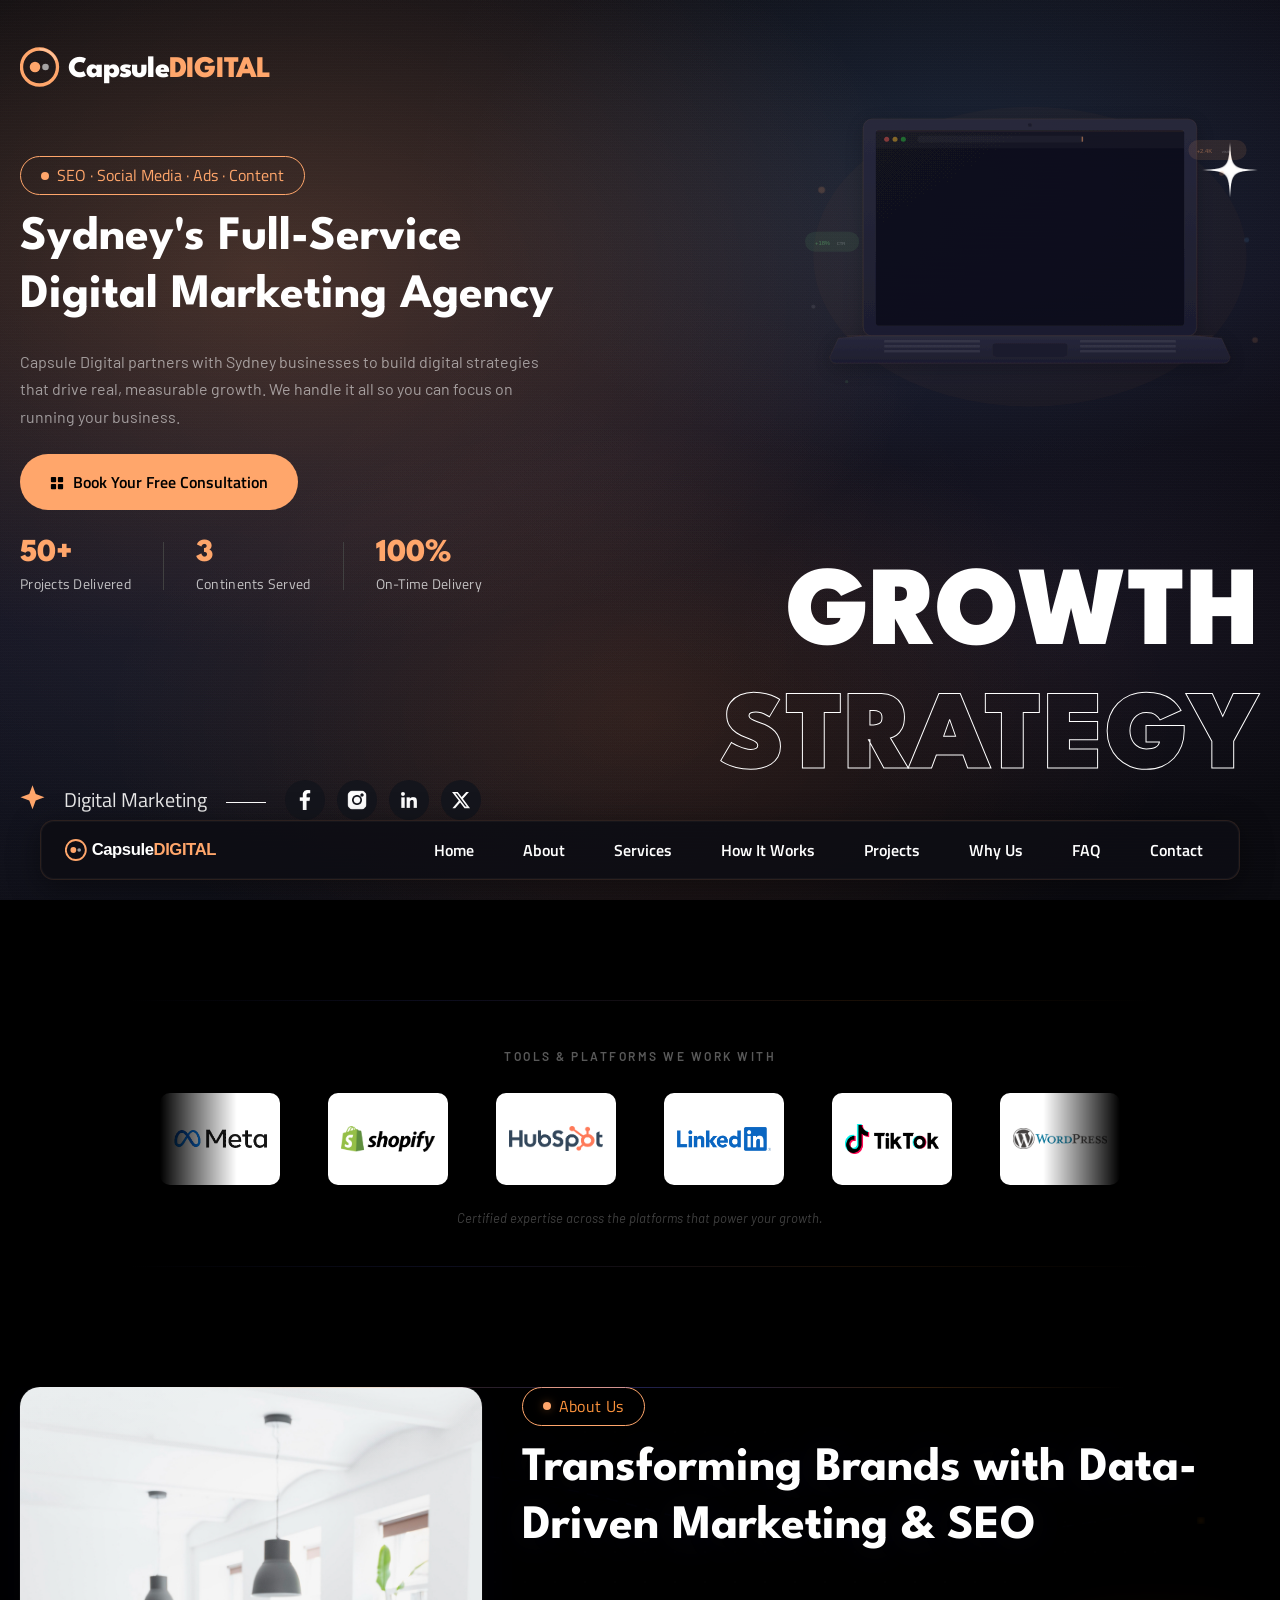
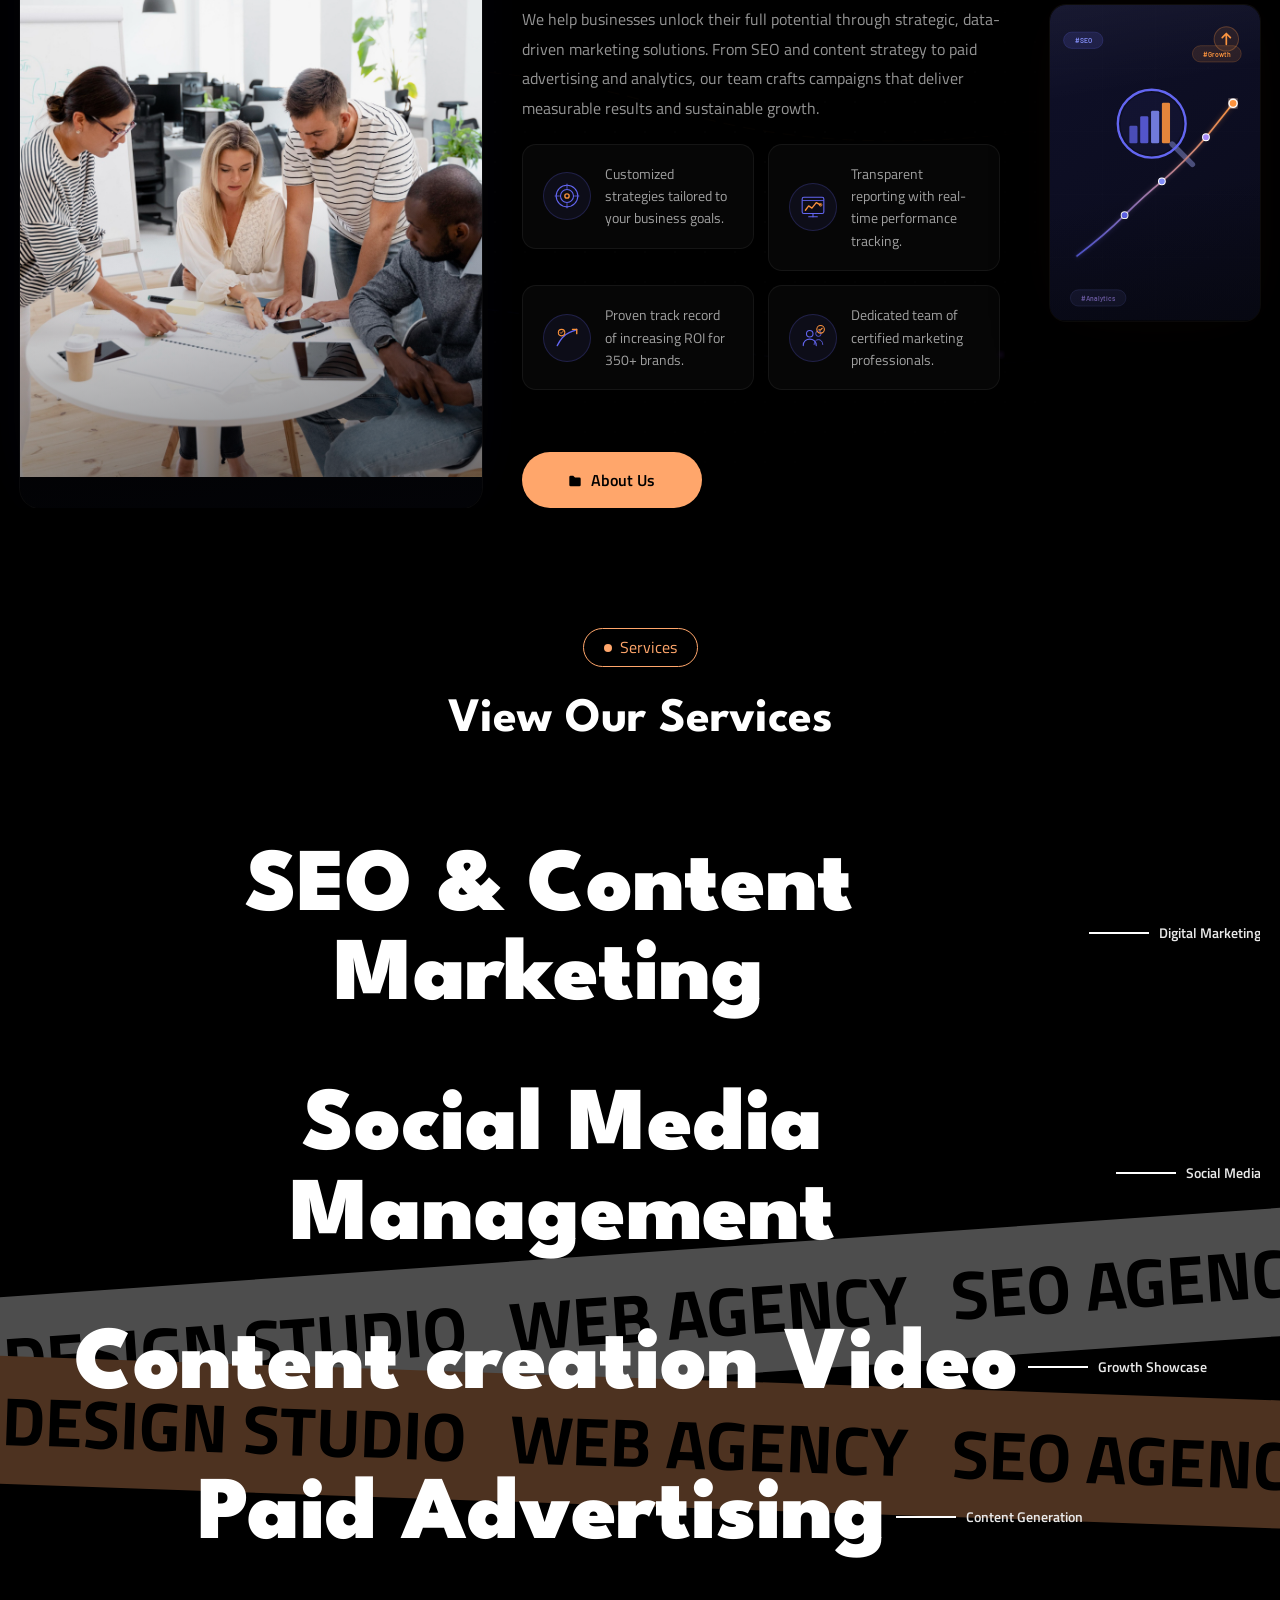
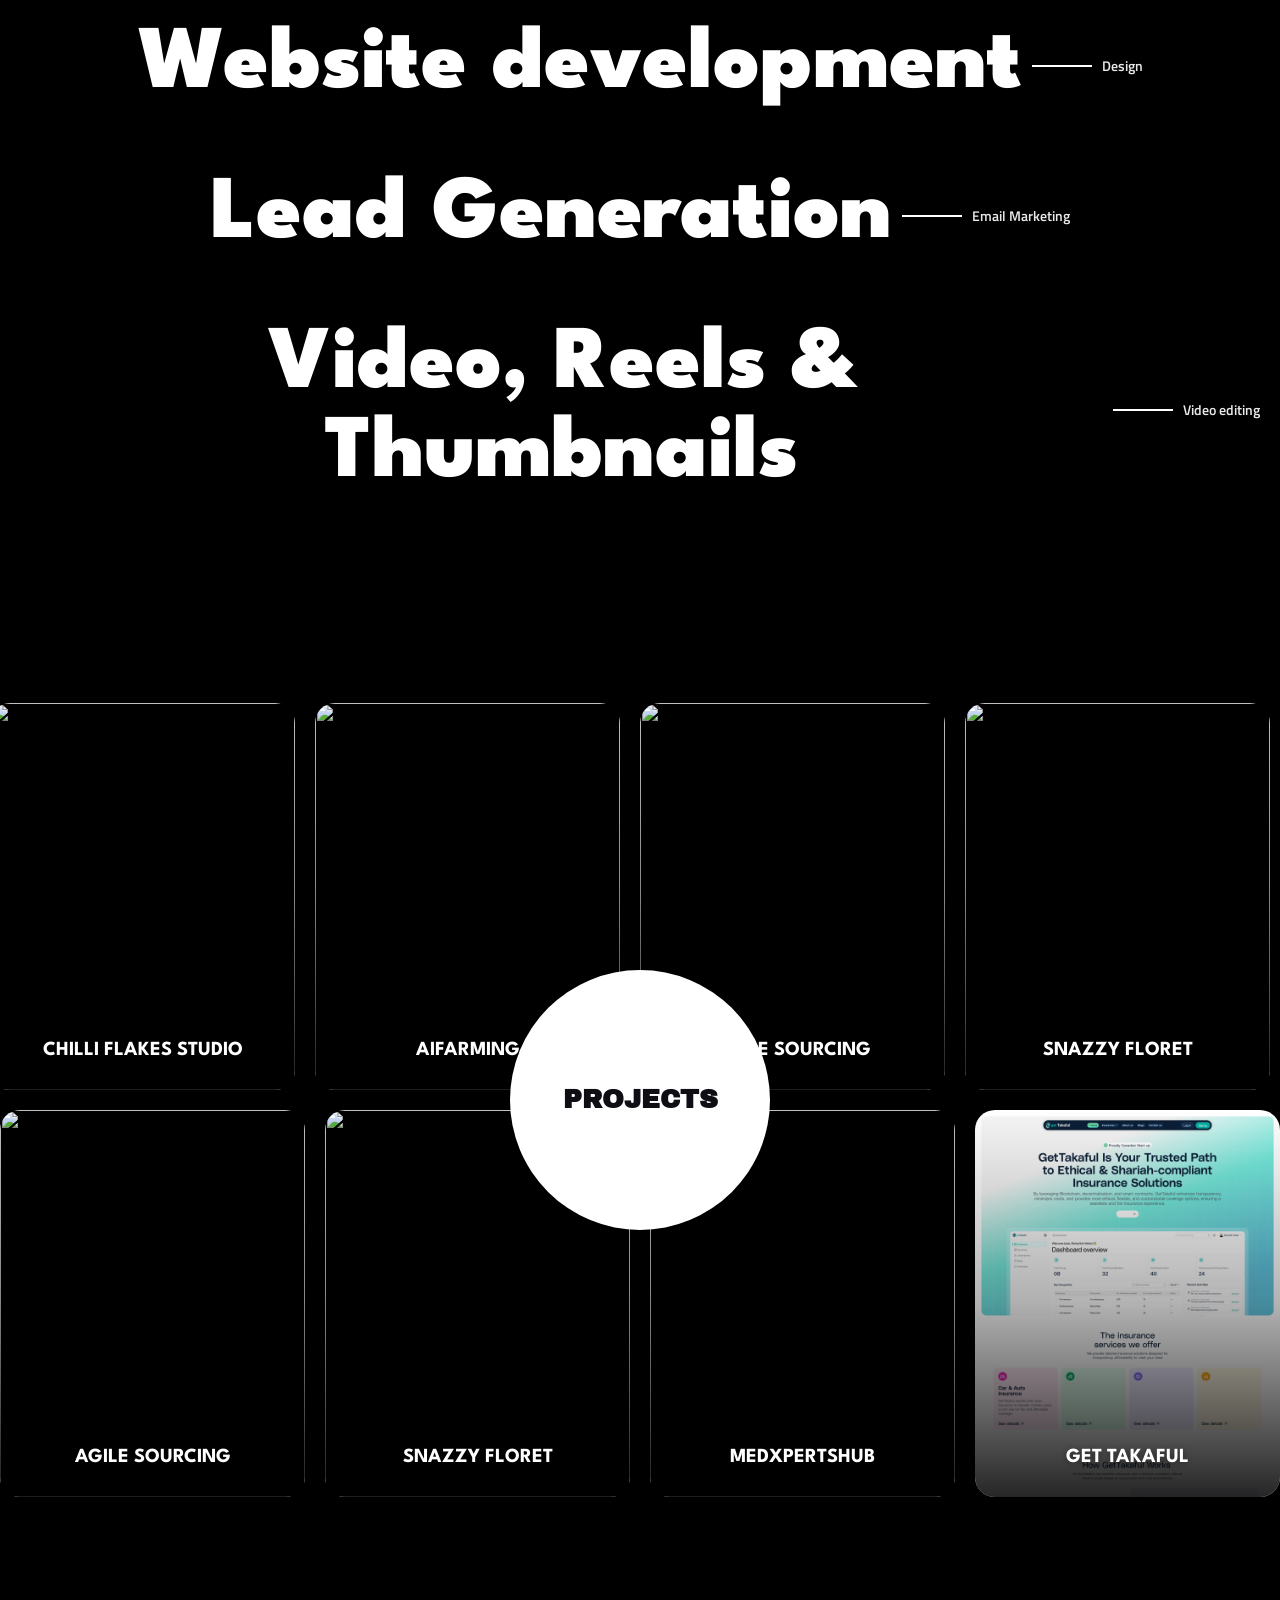
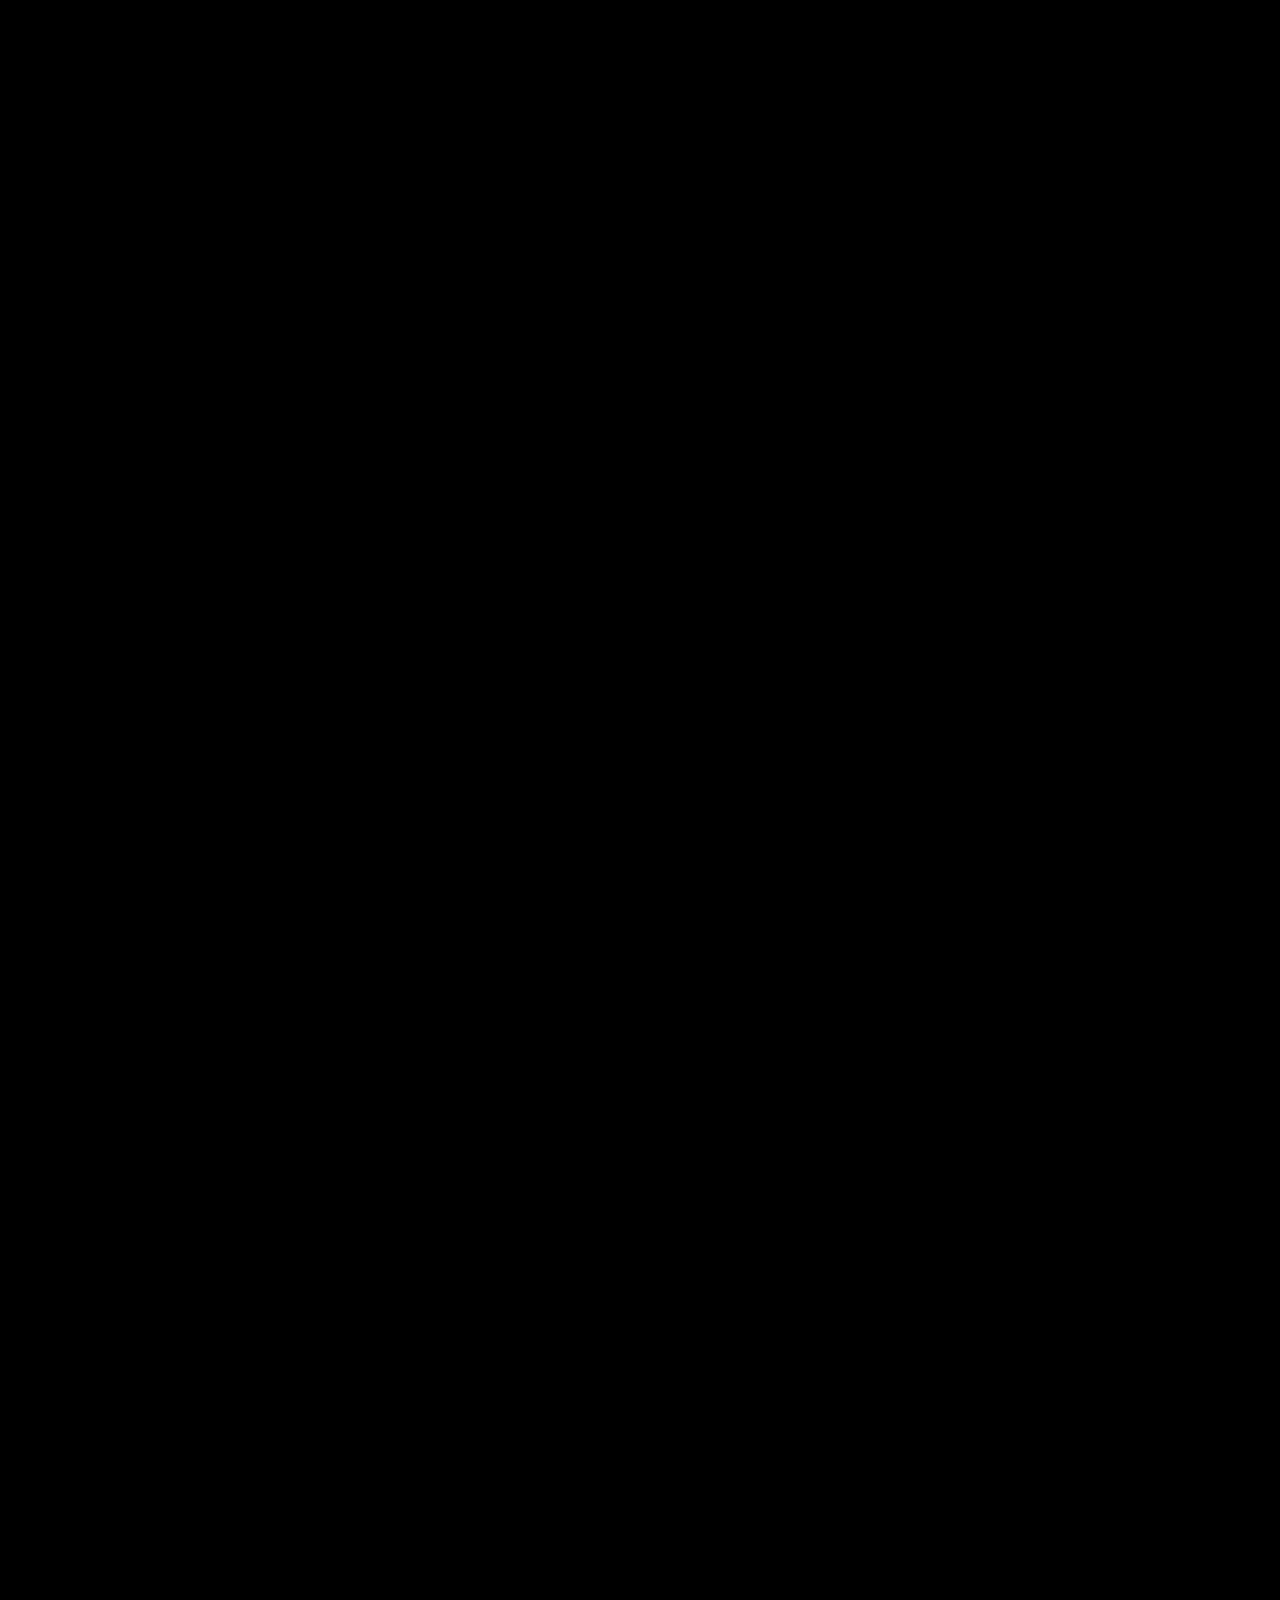
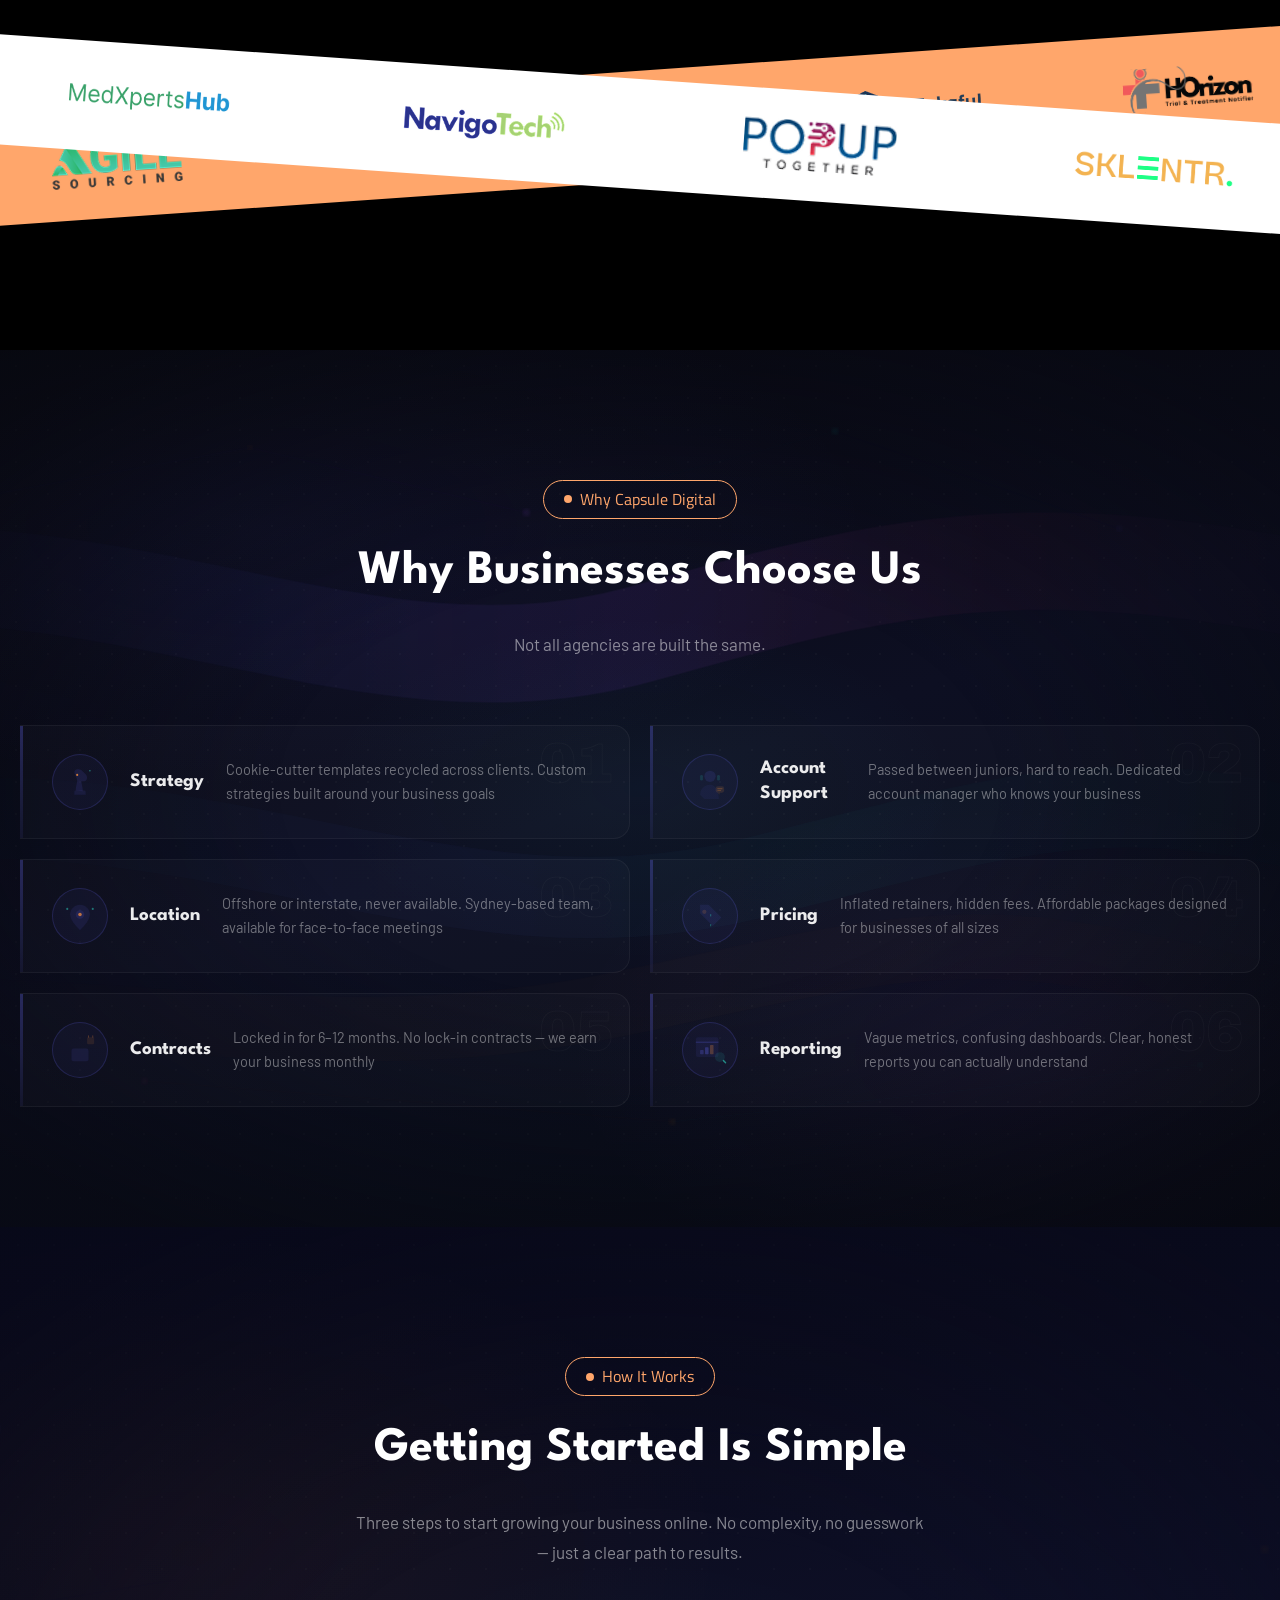
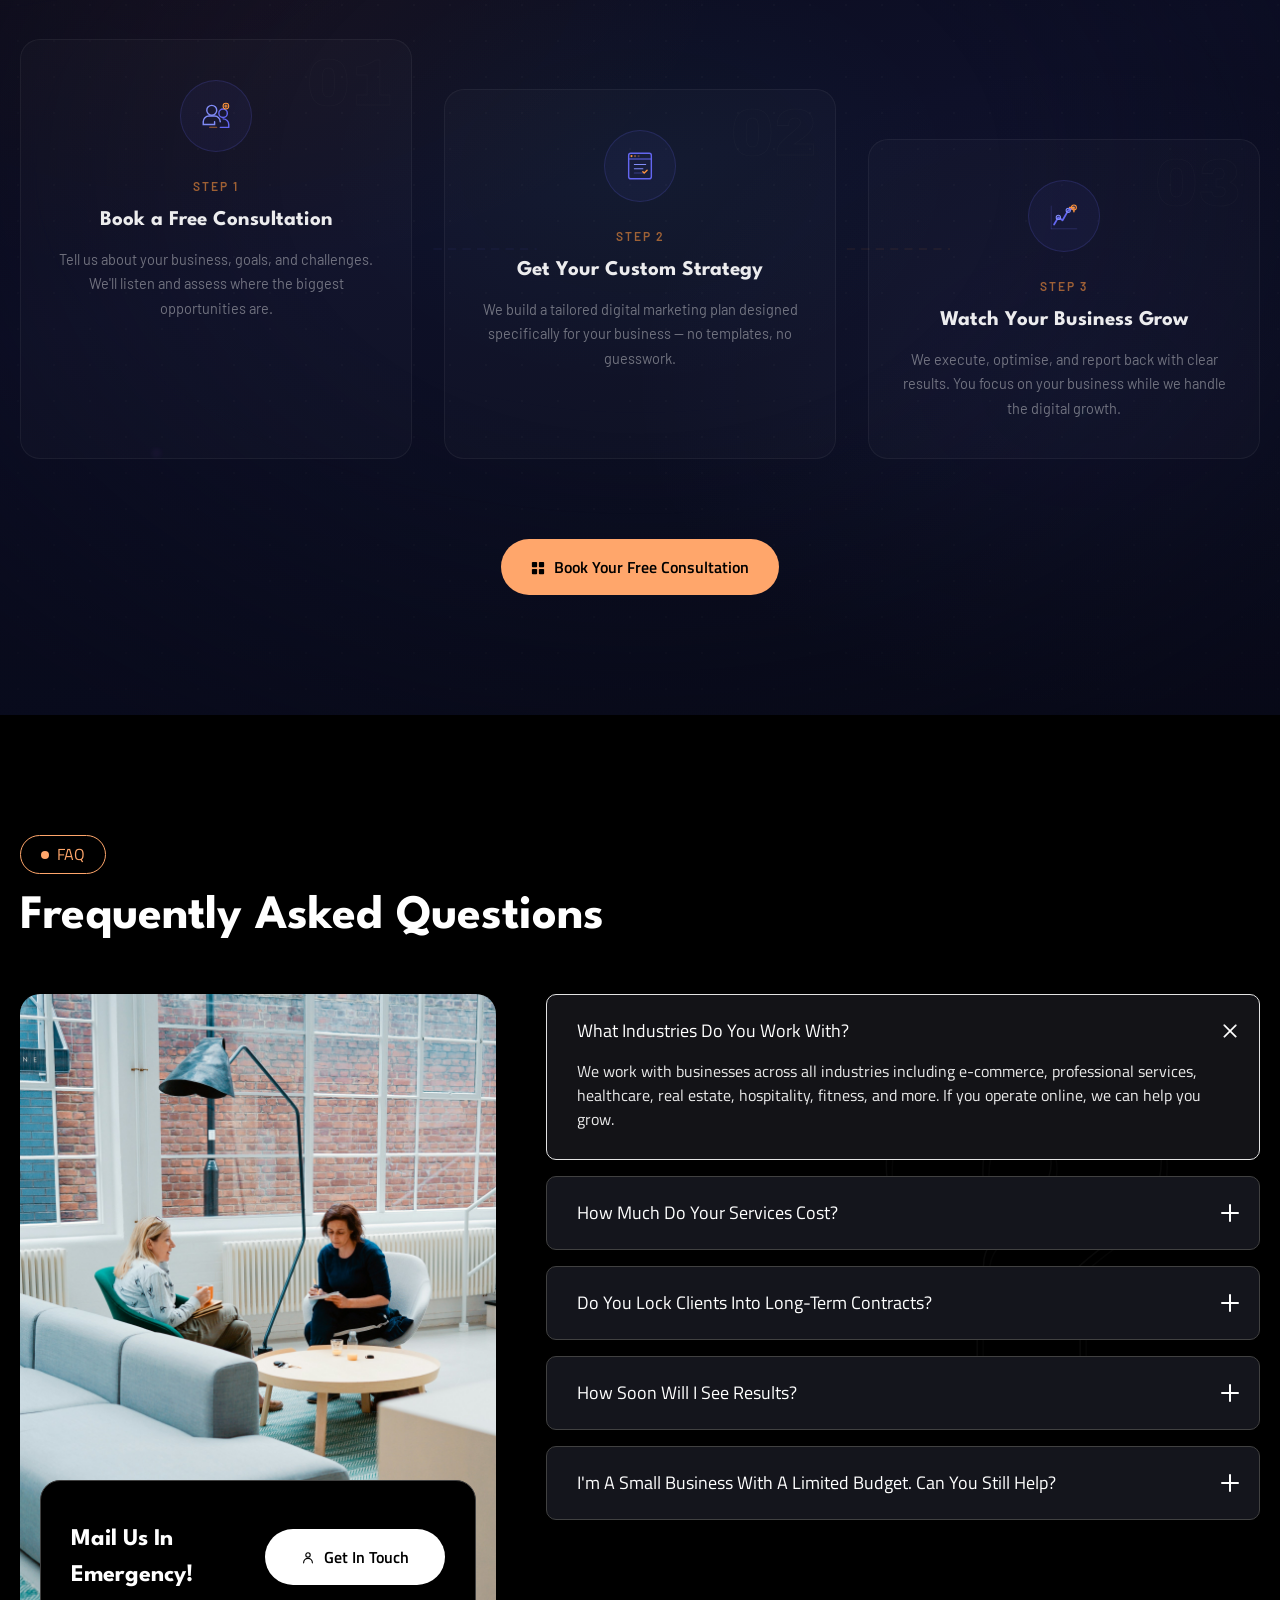
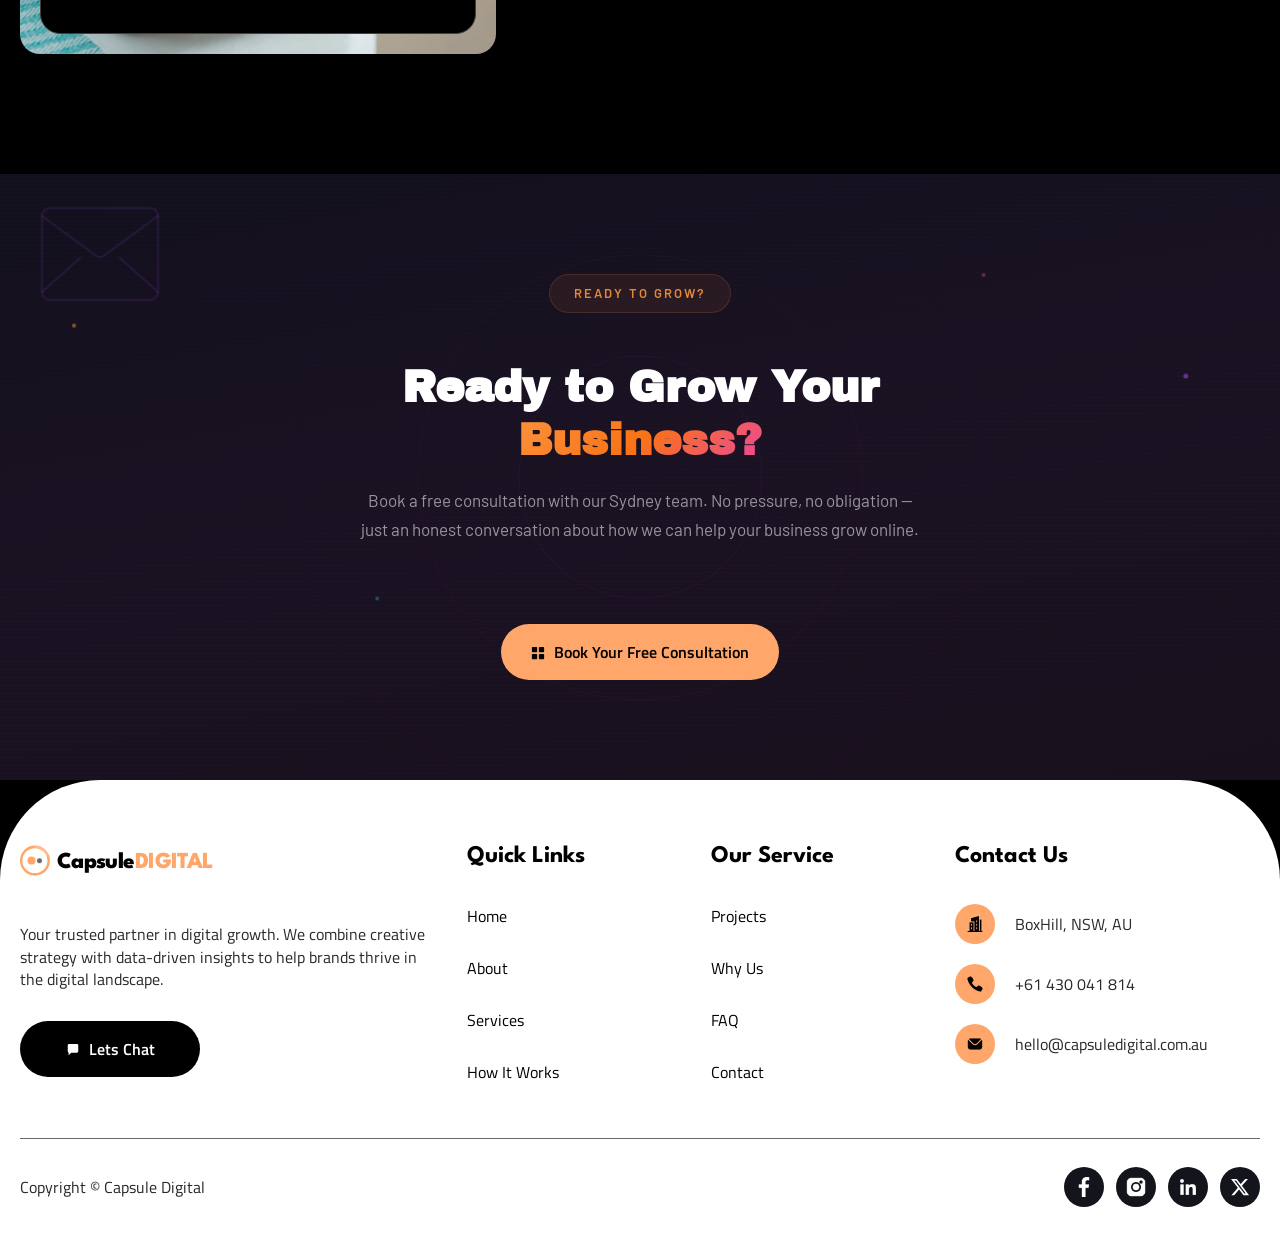
==== commit 311111ed: "Add Projects & Contact pages, standardize nav, footer, inner-logo across all pages - New projects.ht" ====
--- a/index.html
+++ b/index.html
@@ -120,7 +120,7 @@
               </div>
               <div class="absolute-hover-bottom"></div>
             </a>
-            <a href="/#projects" class="nav-link-wrapper w-inline-block">
+            <a href="projects.html" class="nav-link-wrapper w-inline-block">
               <div class="nav-link">
                 <div class="default-text">Projects</div>
                 <div class="default-text black-heading">Projects</div>
@@ -138,6 +138,13 @@
               <div class="nav-link">
                 <div class="default-text">FAQ</div>
                 <div class="default-text black-heading">FAQ</div>
+              </div>
+              <div class="absolute-hover-bottom"></div>
+            </a>
+            <a href="contact.html" class="nav-link-wrapper w-inline-block">
+              <div class="nav-link">
+                <div class="default-text">Contact</div>
+                <div class="default-text black-heading">Contact</div>
               </div>
               <div class="absolute-hover-bottom"></div>
             </a>
@@ -741,37 +748,17 @@
         <div class="hero-block">
           <div class="hero-top-content">
             <!-- Hero Logo Draw Animation -->
-            <div id="hero-logo-anim" aria-hidden="true">
+            <a href="index.html"><div class="inner-logo">
               <svg viewBox="0 0 200 36" fill="none" xmlns="http://www.w3.org/2000/svg">
-                <defs>
-                  <linearGradient id="hl-grad" x1="1" y1="6" x2="25" y2="30">
-                    <stop offset="0%" stop-color="#ffa66b" />
-                    <stop offset="100%" stop-color="#ff7a30" />
-                  </linearGradient>
-                </defs>
-                <!-- Icon: Capsule outline (stroke draw) -->
-                <rect class="hl-capsule" x="1" y="6" width="24" height="24" rx="12" fill="none" stroke="url(#hl-grad)"
-                  stroke-width="2.2" />
-                <!-- Icon: Orbiting shine (continuous loop) -->
-                <rect class="hl-orbit" x="1" y="6" width="24" height="24" rx="12" fill="none" stroke="white"
-                  stroke-width="1.5" />
-                <!-- Icon: Inner dots -->
-                <circle class="hl-dot hl-dot1" cx="10" cy="18" r="3.5" fill="#ffa66b" />
-                <circle class="hl-dot hl-dot2" cx="17" cy="18" r="2.2" fill="white" />
-                <!-- Text: Stroke draw layer -->
-                <text class="hl-text-stroke" x="32" y="24.5" font-family="'League Spartan', 'Arial Black', sans-serif"
-                  font-weight="800" font-size="20" letter-spacing="-0.5" fill="none" stroke-width="0.6">
-                  <tspan stroke="rgba(255,255,255,0.5)">Capsule</tspan>
-                  <tspan stroke="rgba(255,166,107,0.5)">Digital</tspan>
-                </text>
-                <!-- Text: Fill layer (appears after stroke draws) -->
-                <text class="hl-text-fill" x="32" y="24.5" font-family="'League Spartan', 'Arial Black', sans-serif"
-                  font-weight="800" font-size="20" letter-spacing="-0.5">
-                  <tspan fill="white">Capsule</tspan>
-                  <tspan fill="#ffa66b">Digital</tspan>
-                </text>
+                <defs><linearGradient id="hl-grad" x1="1" y1="6" x2="25" y2="30"><stop offset="0%" stop-color="#ffa66b"/><stop offset="100%" stop-color="#ff7a30"/></linearGradient></defs>
+                <rect class="hl-capsule" x="1" y="6" width="24" height="24" rx="12" fill="none" stroke="url(#hl-grad)" stroke-width="2.2"/>
+                <rect class="hl-orbit" x="1" y="6" width="24" height="24" rx="12" fill="none" stroke="white" stroke-width="1.5"/>
+                <circle class="hl-dot hl-dot1" cx="10" cy="18" r="3.5" fill="#ffa66b"/>
+                <circle class="hl-dot hl-dot2" cx="17" cy="18" r="2.2" fill="white"/>
+                <text class="hl-text-stroke" x="32" y="24.5" font-family="'League Spartan','Arial Black',sans-serif" font-weight="800" font-size="20" letter-spacing="-0.5" fill="none" stroke-width="0.6"><tspan stroke="rgba(255,255,255,0.5)">Capsule</tspan><tspan stroke="rgba(255,166,107,0.5)">DIGITAL</tspan></text>
+                <text class="hl-text-fill" x="32" y="24.5" font-family="'League Spartan','Arial Black',sans-serif" font-weight="800" font-size="20" letter-spacing="-0.5"><tspan fill="white">Capsule</tspan><tspan fill="#ffa66b">DIGITAL</tspan></text>
               </svg>
-            </div>
+            </div></a>
             <div class="sub-title">
               <div class="_8px-circle"></div>
               <div class="gradient-bg">SEO · Social Media · Ads · Content</div>
@@ -2350,15 +2337,9 @@
                 <circle class="hl-dot hl-dot1" cx="10" cy="18" r="3.5" fill="#ffa66b" />
                 <circle class="hl-dot hl-dot2" cx="17" cy="18" r="2.2" fill="black" />
                 <text class="hl-text-stroke" x="32" y="24.5" font-family="'League Spartan', 'Arial Black', sans-serif"
-                  font-weight="800" font-size="20" letter-spacing="-0.5" fill="none" stroke-width="0.6">
-                  <tspan stroke="rgba(0,0,0,0.5)">Capsule</tspan>
-                  <tspan stroke="rgba(255,166,107,0.5)">DIGITAL</tspan>
-                </text>
+                  font-weight="800" font-size="20" letter-spacing="-0.5" fill="none" stroke-width="0.6"><tspan stroke="rgba(0,0,0,0.5)">Capsule</tspan><tspan stroke="rgba(255,166,107,0.5)">DIGITAL</tspan></text>
                 <text class="hl-text-fill" x="32" y="24.5" font-family="'League Spartan', 'Arial Black', sans-serif"
-                  font-weight="800" font-size="20" letter-spacing="-0.5">
-                  <tspan fill="black">Capsule</tspan>
-                  <tspan fill="#ffa66b">DIGITAL</tspan>
-                </text>
+                  font-weight="800" font-size="20" letter-spacing="-0.5"><tspan fill="black">Capsule</tspan><tspan fill="#ffa66b">DIGITAL</tspan></text>
               </svg>
             </div></a>
             <p class="secondary-paragraph">Your trusted partner in digital growth. We combine creative strategy with
@@ -2387,83 +2368,19 @@
           <div class="footer-block">
             <h4 class="footer-title-24px">Quick Links</h4>
             <div class="link-list">
-              <a href="index.html" aria-current="page" class="footer-link-wrapper w-inline-block w--current">
-                <div class="footer-link">
-                  <div class="text">Home</div>
-                  <div class="text">Home</div>
-                </div>
-                <div class="mask">
-                  <div class="nav-border"></div>
-                </div>
-              </a>
-              <a href="aboutus.html" class="footer-link-wrapper w-inline-block">
-                <div class="footer-link">
-                  <div class="text">About Us</div>
-                  <div class="text">About Us</div>
-                </div>
-                <div class="mask">
-                  <div class="nav-border"></div>
-                </div>
-              </a>
-              <a href="services.html" class="footer-link-wrapper w-inline-block">
-                <div class="footer-link">
-                  <div class="text">Services</div>
-                  <div class="text">Services</div>
-                </div>
-                <div class="mask">
-                  <div class="nav-border"></div>
-                </div>
-              </a>
-              <a href="/#projects" class="footer-link-wrapper w-inline-block">
-                <div class="footer-link">
-                  <div class="text">Projects</div>
-                  <div class="text">Projects</div>
-                </div>
-                <div class="mask">
-                  <div class="nav-border"></div>
-                </div>
-              </a>
+              <a href="index.html" class="footer-link-wrapper w-inline-block"><div class="footer-link"><div class="text">Home</div><div class="text">Home</div></div><div class="mask"><div class="nav-border"></div></div></a>
+              <a href="aboutus.html" class="footer-link-wrapper w-inline-block"><div class="footer-link"><div class="text">About</div><div class="text">About</div></div><div class="mask"><div class="nav-border"></div></div></a>
+              <a href="services.html" class="footer-link-wrapper w-inline-block"><div class="footer-link"><div class="text">Services</div><div class="text">Services</div></div><div class="mask"><div class="nav-border"></div></div></a>
+              <a href="how-it-works.html" class="footer-link-wrapper w-inline-block"><div class="footer-link"><div class="text">How It Works</div><div class="text">How It Works</div></div><div class="mask"><div class="nav-border"></div></div></a>
             </div>
           </div>
           <div class="footer-block">
             <h4 class="footer-title-24px">Our Service</h4>
             <div class="link-list">
-              <a href="/#contact" class="footer-link-wrapper w-inline-block">
-                <div class="footer-link">
-                  <div class="text">Contact Us</div>
-                  <div class="text">Contact Us</div>
-                </div>
-                <div class="mask">
-                  <div class="nav-border"></div>
-                </div>
-              </a>
-              <a href="services.html" class="footer-link-wrapper w-inline-block">
-                <div class="footer-link">
-                  <div class="text">SEO & Content</div>
-                  <div class="text">SEO & Content</div>
-                </div>
-                <div class="mask">
-                  <div class="nav-border"></div>
-                </div>
-              </a>
-              <a href="services.html" class="footer-link-wrapper w-inline-block">
-                <div class="footer-link">
-                  <div class="text">Paid Advertising</div>
-                  <div class="text">Paid Advertising</div>
-                </div>
-                <div class="mask">
-                  <div class="nav-border"></div>
-                </div>
-              </a>
-              <a href="services.html" class="footer-link-wrapper w-inline-block">
-                <div class="footer-link">
-                  <div class="text">Lead Generation</div>
-                  <div class="text">Lead Generation</div>
-                </div>
-                <div class="mask">
-                  <div class="nav-border"></div>
-                </div>
-              </a>
+              <a href="projects.html" class="footer-link-wrapper w-inline-block"><div class="footer-link"><div class="text">Projects</div><div class="text">Projects</div></div><div class="mask"><div class="nav-border"></div></div></a>
+              <a href="index.html#why-choose-us" class="footer-link-wrapper w-inline-block"><div class="footer-link"><div class="text">Why Us</div><div class="text">Why Us</div></div><div class="mask"><div class="nav-border"></div></div></a>
+              <a href="index.html#faq" class="footer-link-wrapper w-inline-block"><div class="footer-link"><div class="text">FAQ</div><div class="text">FAQ</div></div><div class="mask"><div class="nav-border"></div></div></a>
+              <a href="contact.html" class="footer-link-wrapper w-inline-block"><div class="footer-link"><div class="text">Contact</div><div class="text">Contact</div></div><div class="mask"><div class="nav-border"></div></div></a>
             </div>
           </div>
           <div id="w-node-aac83d4d-a525-7650-b0e5-0bd9af40d457-3321ffb5" class="footer-block">
--- a/assets/css/style.css
+++ b/assets/css/style.css
@@ -632,11 +632,13 @@
    Hero Logo Draw Animation
    ============================================ */
 
-#hero-logo-anim {
+#hero-logo-anim,
+.hero-top-content .inner-logo {
   margin-bottom: 16px;
 }
 
-#hero-logo-anim svg {
+#hero-logo-anim svg,
+.hero-top-content .inner-logo svg {
   width: 300px;
   height: auto;
   display: block;
@@ -722,13 +724,15 @@
 }
 
 @media screen and (max-width: 767px) {
-  #hero-logo-anim {
+  #hero-logo-anim,
+  .hero-top-content .inner-logo {
     display: none;
   }
 }
 
 @media (prefers-reduced-motion: reduce) {
-  #hero-logo-anim svg * {
+  #hero-logo-anim svg *,
+  .inner-logo svg * {
     animation: none !important;
   }
   .hl-capsule { stroke-dashoffset: 0; }
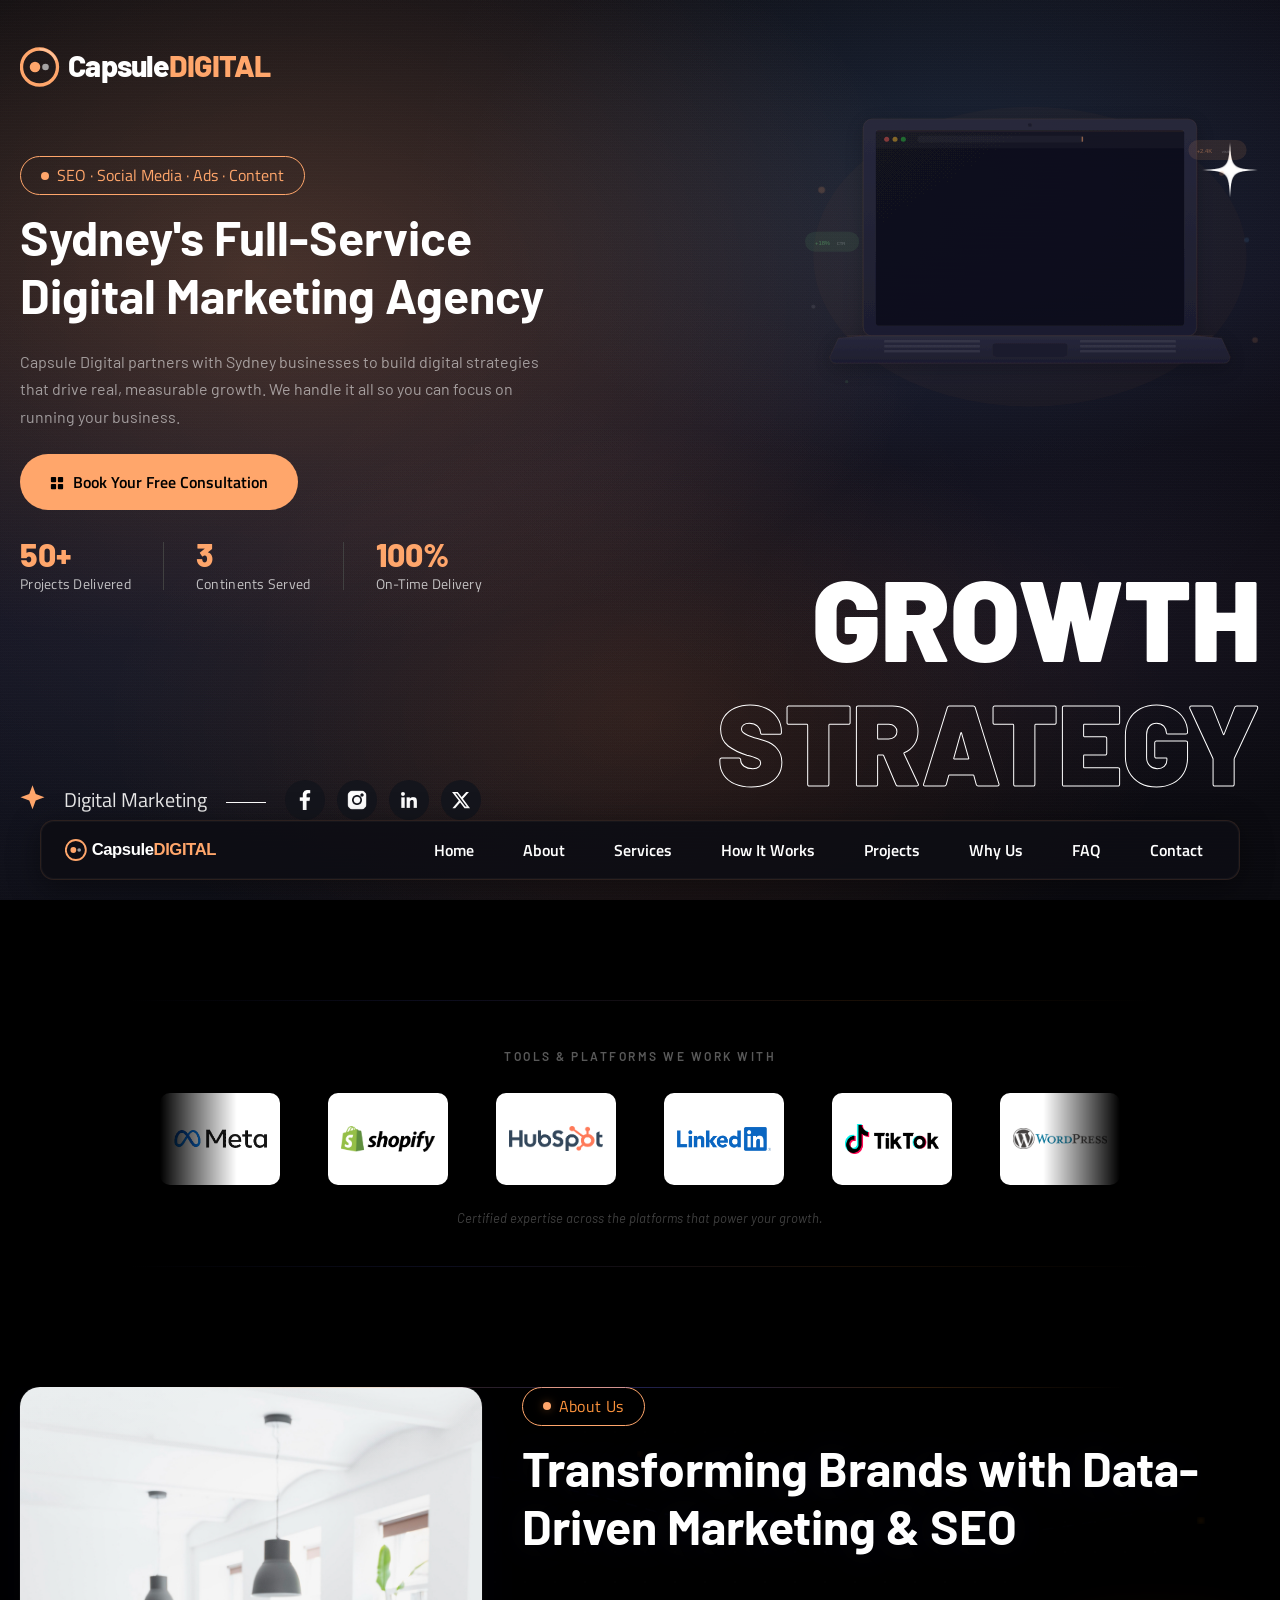
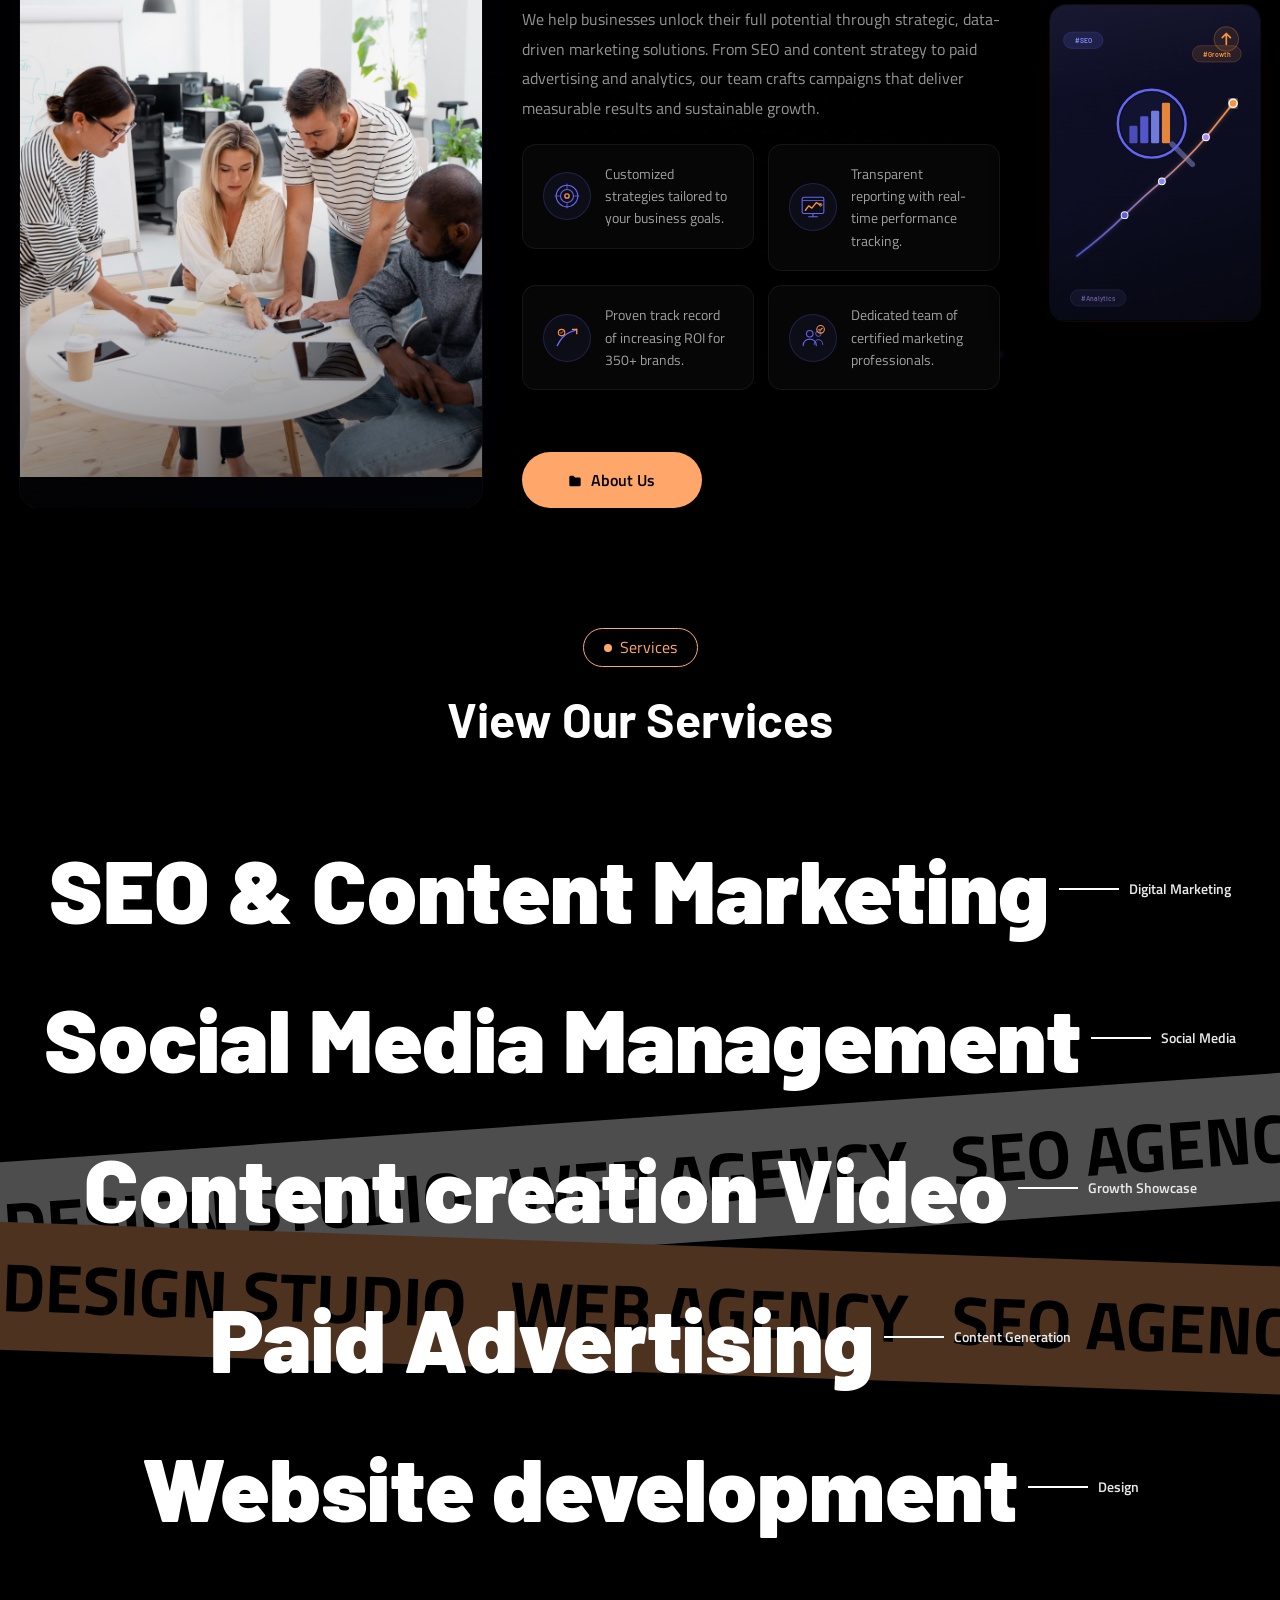
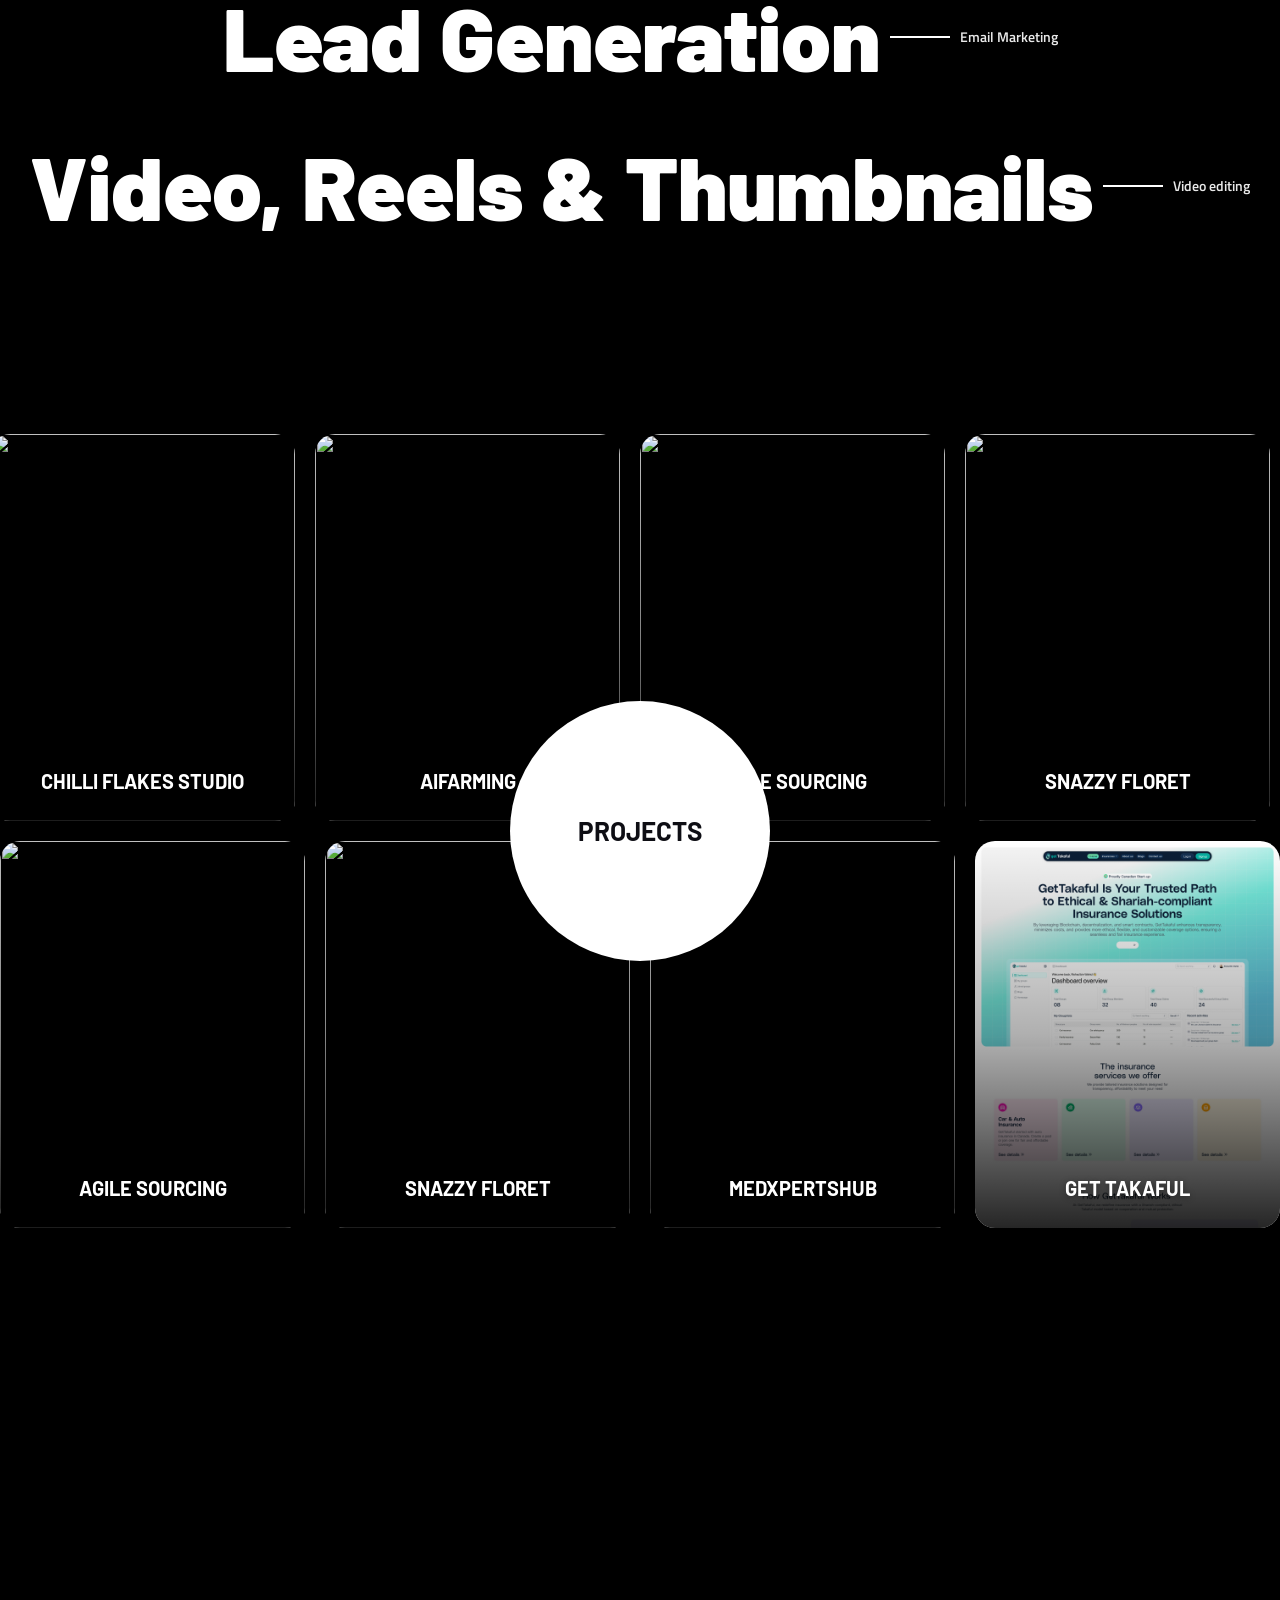
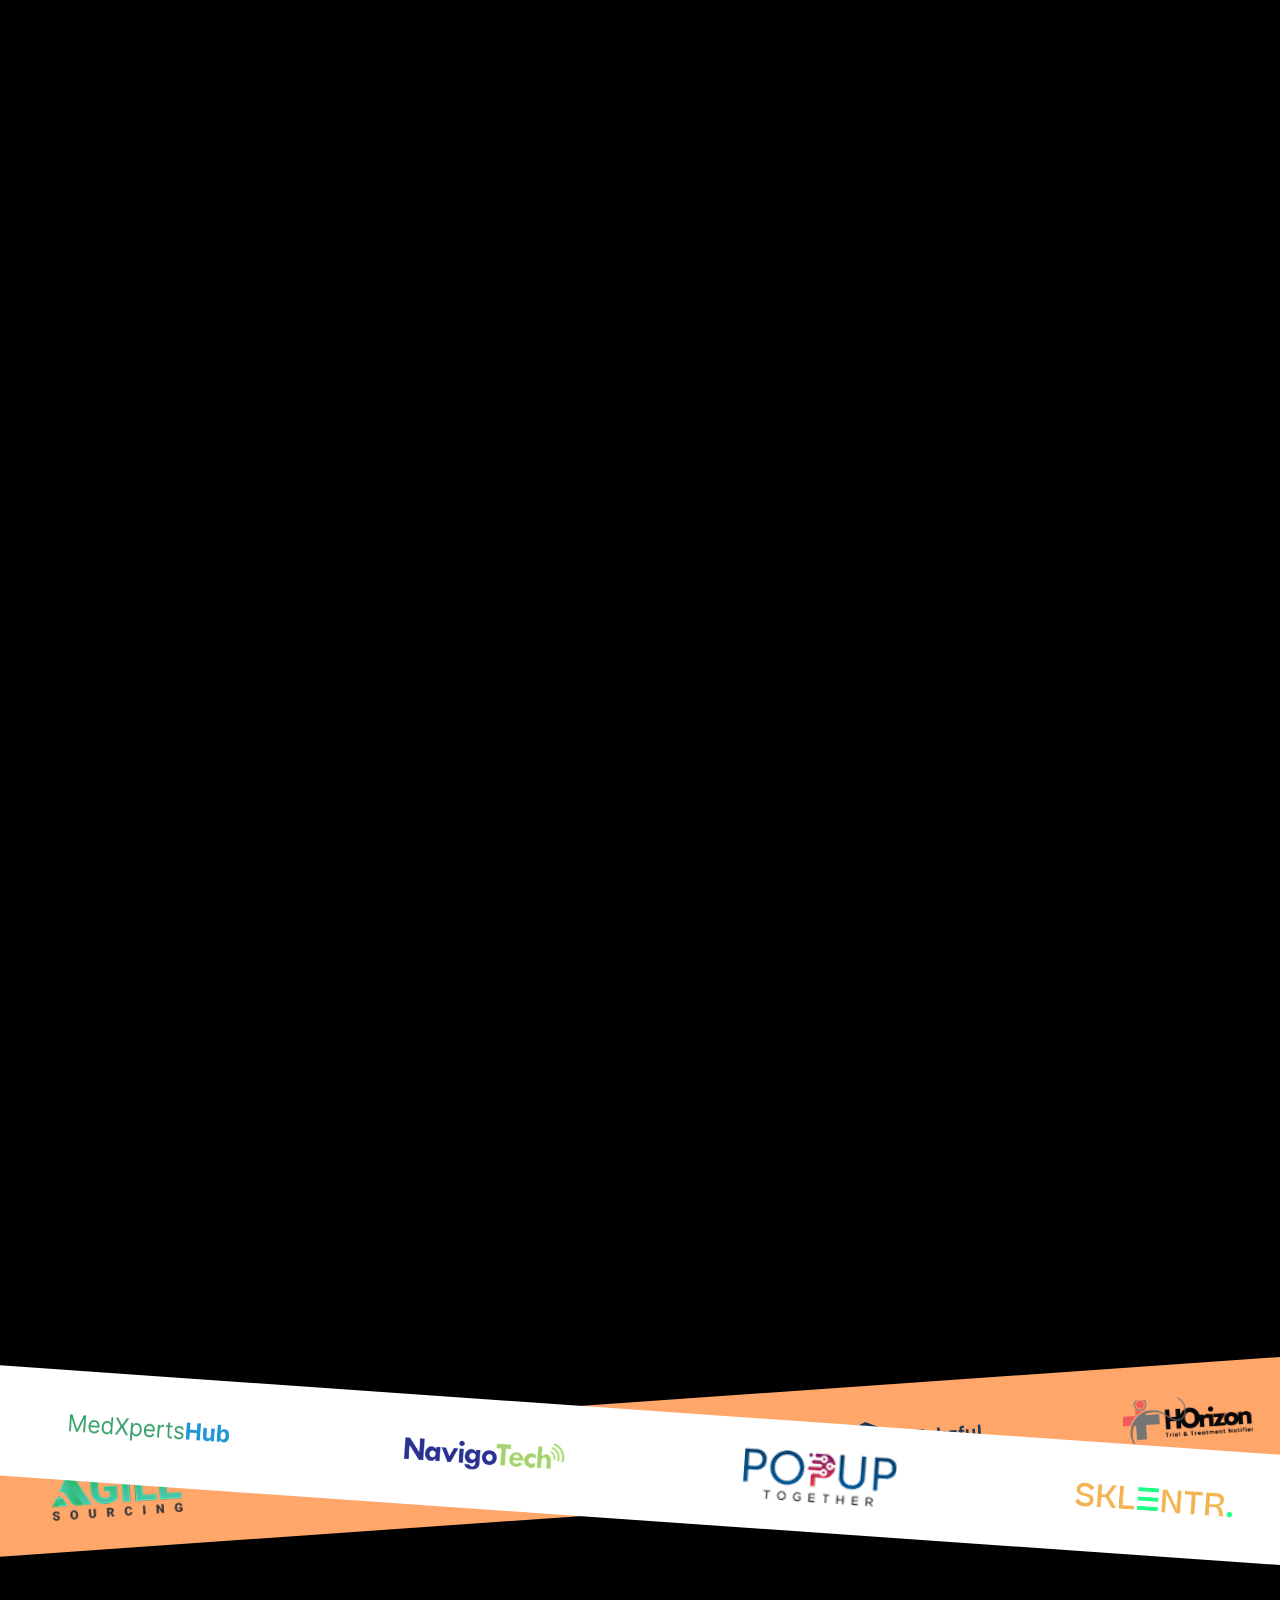
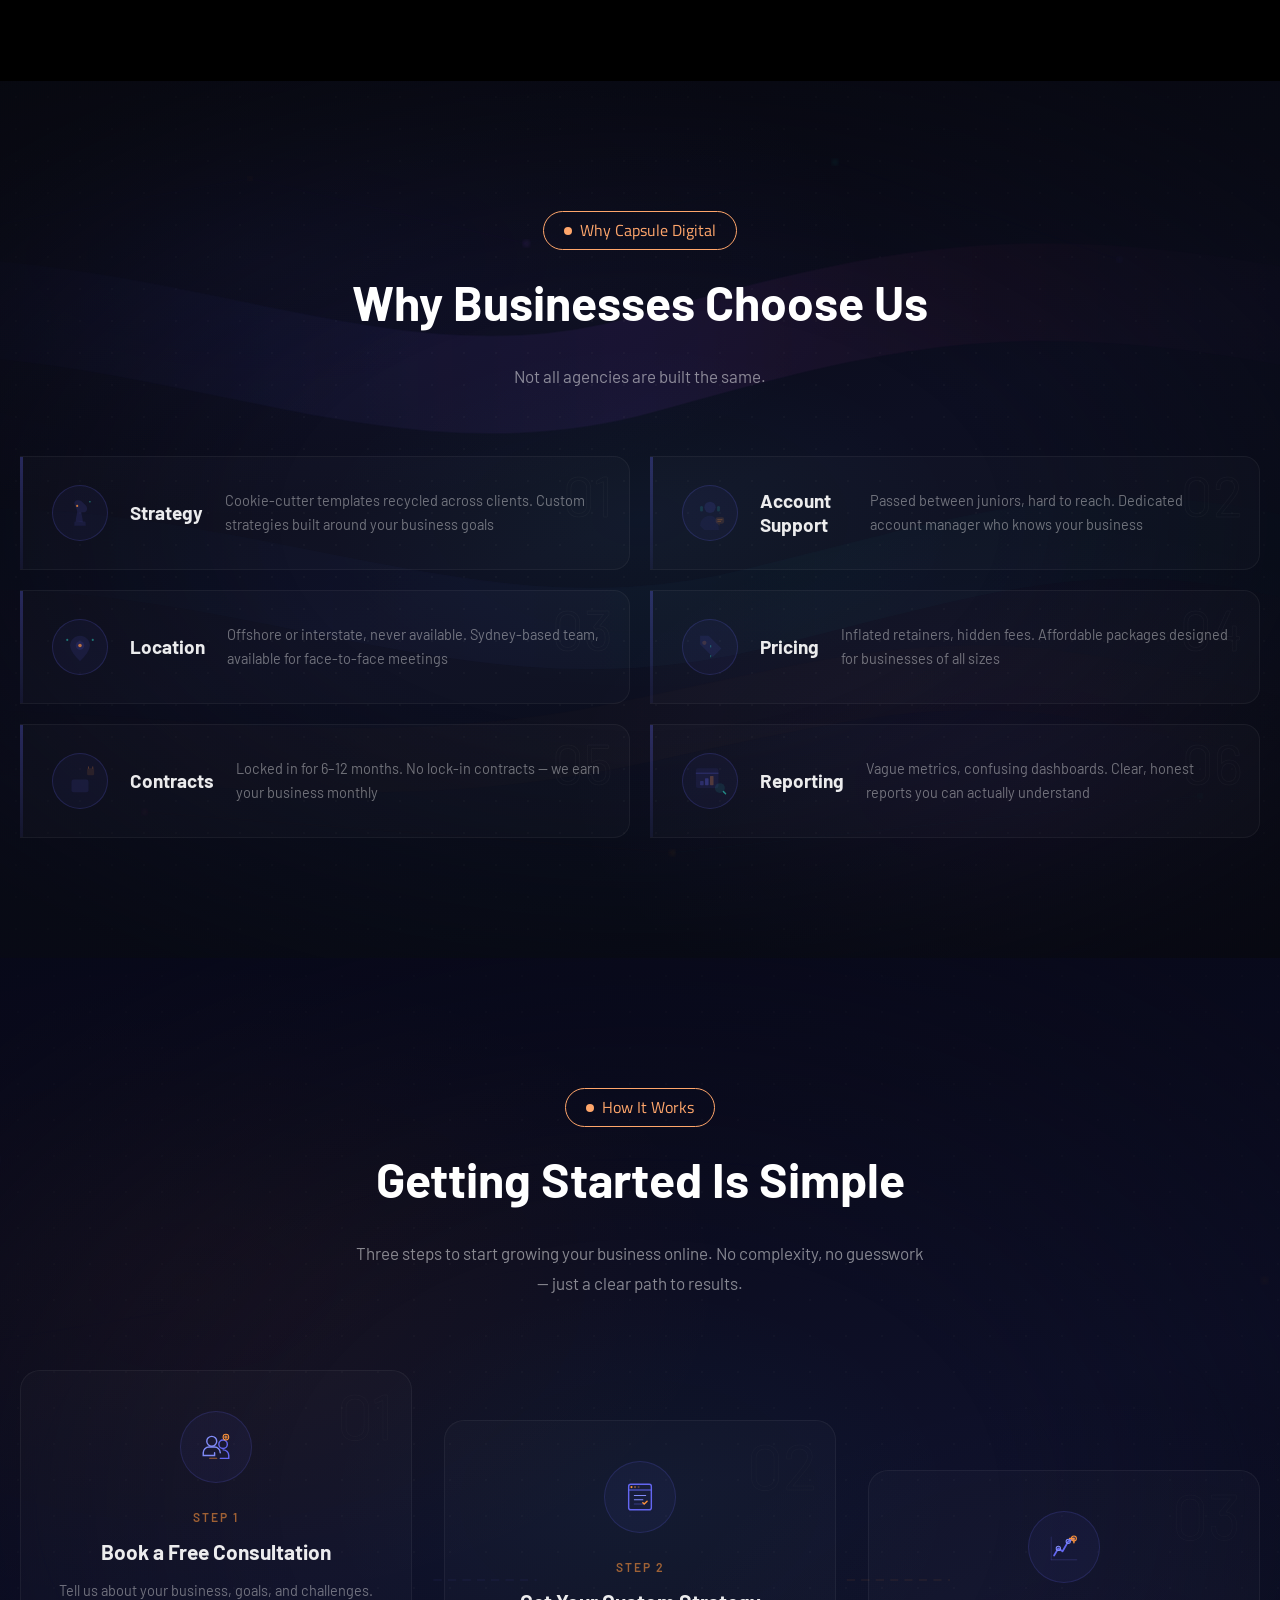
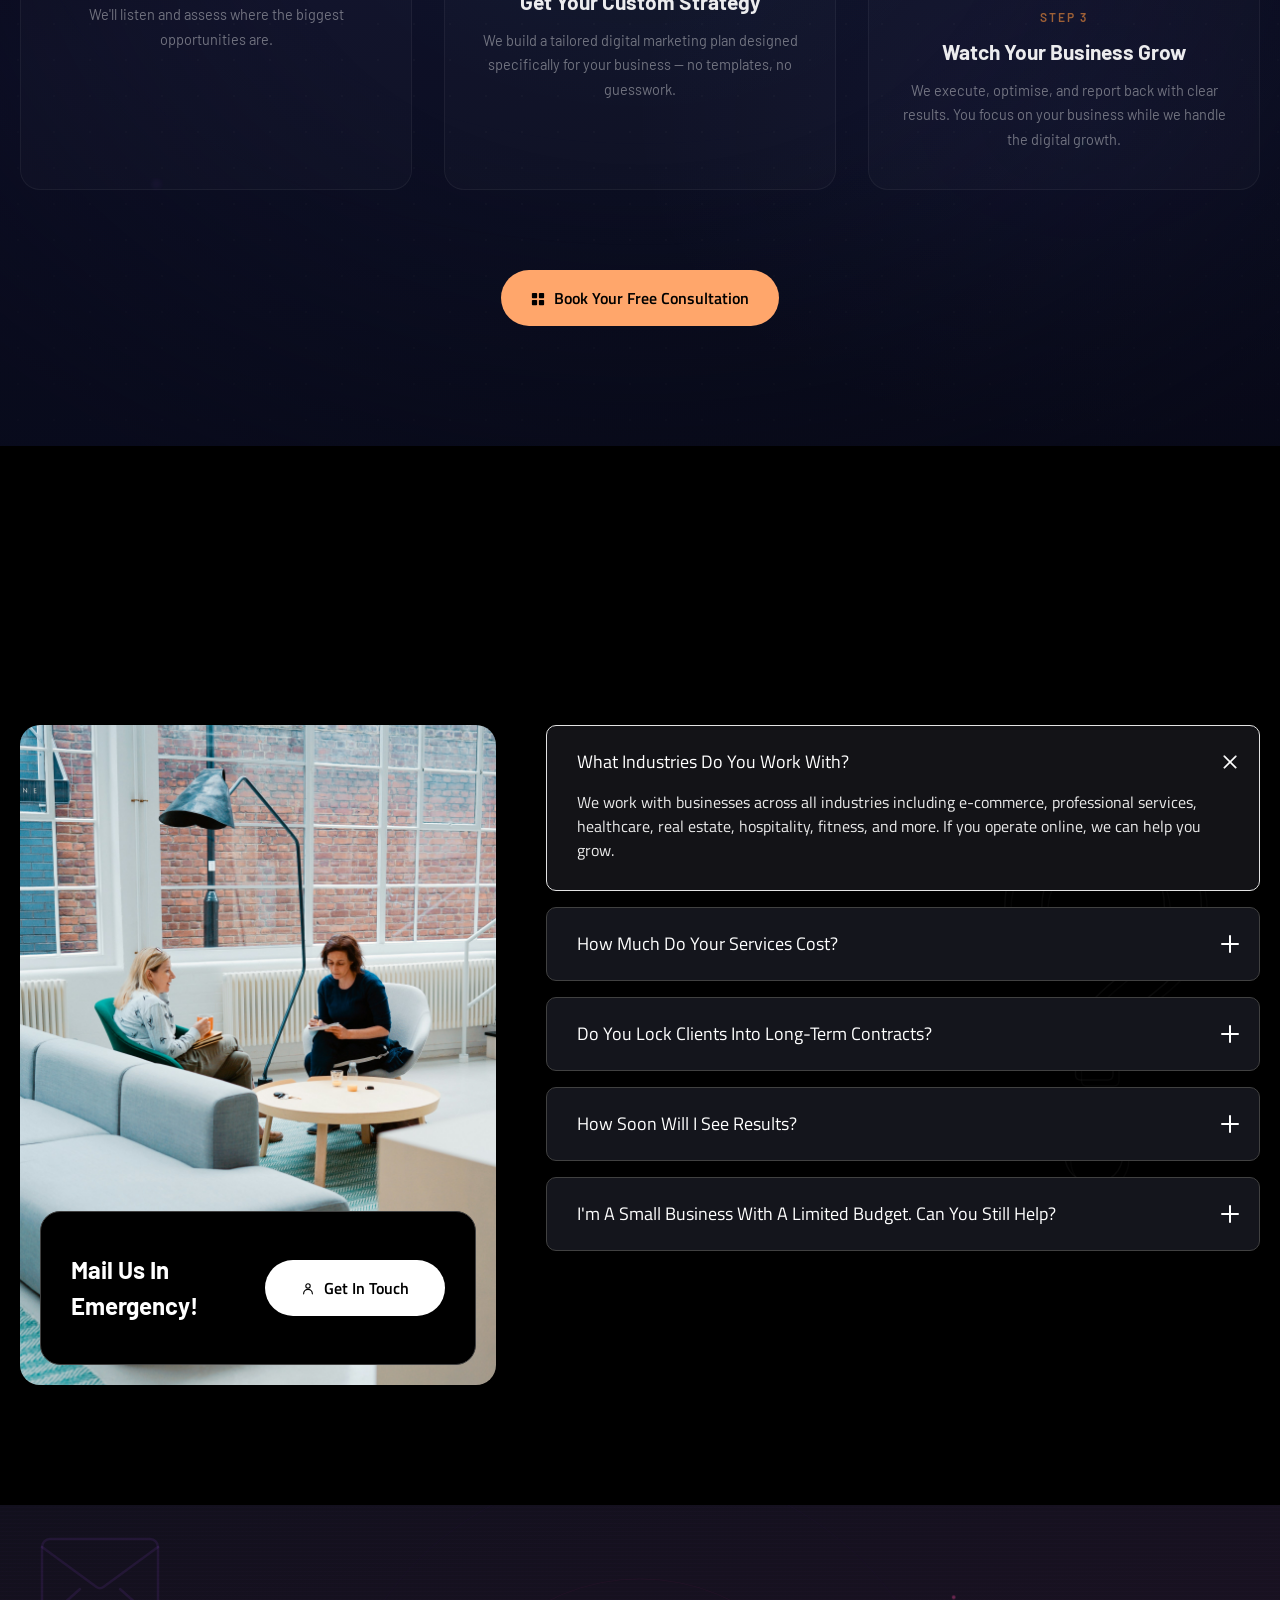
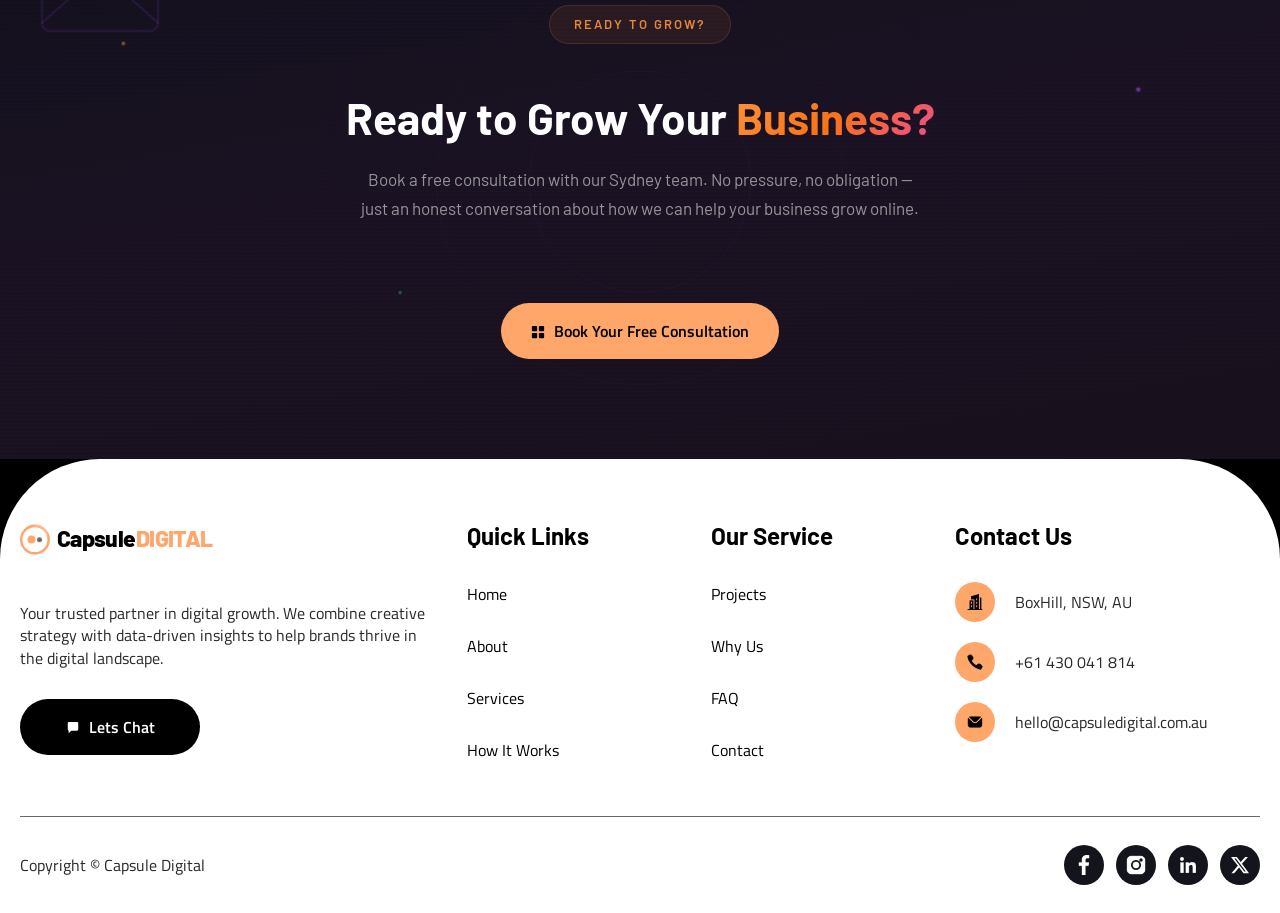
==== commit 0652ef24: "Remove Archivo Black & League Spartan fonts, use Barlow as primary - Replaced all League Spartan and" ====
--- a/index.html
+++ b/index.html
@@ -34,7 +34,7 @@
   <link href="https://fonts.gstatic.com" rel="preconnect" crossorigin="anonymous" />
   <script src="assets/js/webfont.js" type="text/javascript"></script>
   <script
-    type="text/javascript">WebFont.load({ google: { families: ["Material Icons:regular", "Barlow:300,regular,500,600,700,800,900", "Titillium Web:300,regular,600,700,900", "League Spartan:200,300,regular,500,600,700,800,900", "Archivo Black:regular"] } });</script>
+    type="text/javascript">WebFont.load({ google: { families: ["Material Icons:regular", "Barlow:300,regular,500,600,700,800,900", "Titillium Web:300,regular,600,700,900"] } });</script>
   <script
     type="text/javascript">!function (o, c) { var n = c.documentElement, t = " w-mod-"; n.className += t + "js", ("ontouchstart" in o || o.DocumentTouch && c instanceof DocumentTouch) && (n.className += t + "touch") }(window, document);</script>
   <link href="assets/img/favicon.svg" rel="shortcut icon" type="image/x-icon" />
@@ -61,12 +61,12 @@
           stroke-width="1.5" />
         <circle class="pl-dot pl-dot1" cx="10" cy="18" r="3.5" fill="#ffa66b" />
         <circle class="pl-dot pl-dot2" cx="17" cy="18" r="2.2" fill="white" />
-        <text class="pl-text-stroke" x="32" y="24.5" font-family="'League Spartan', 'Arial Black', sans-serif"
+        <text class="pl-text-stroke" x="32" y="24.5" font-family="'Barlow', sans-serif"
           font-weight="800" font-size="20" letter-spacing="-0.5" fill="none" stroke-width="0.6">
           <tspan stroke="rgba(255,255,255,0.5)">Capsule</tspan>
           <tspan stroke="rgba(255,166,107,0.5)">Digital</tspan>
         </text>
-        <text class="pl-text-fill" x="32" y="24.5" font-family="'League Spartan', 'Arial Black', sans-serif"
+        <text class="pl-text-fill" x="32" y="24.5" font-family="'Barlow', sans-serif"
           font-weight="800" font-size="20" letter-spacing="-0.5">
           <tspan fill="white">Capsule</tspan>
           <tspan fill="#ffa66b">Digital</tspan>
@@ -755,8 +755,8 @@
                 <rect class="hl-orbit" x="1" y="6" width="24" height="24" rx="12" fill="none" stroke="white" stroke-width="1.5"/>
                 <circle class="hl-dot hl-dot1" cx="10" cy="18" r="3.5" fill="#ffa66b"/>
                 <circle class="hl-dot hl-dot2" cx="17" cy="18" r="2.2" fill="white"/>
-                <text class="hl-text-stroke" x="32" y="24.5" font-family="'League Spartan','Arial Black',sans-serif" font-weight="800" font-size="20" letter-spacing="-0.5" fill="none" stroke-width="0.6"><tspan stroke="rgba(255,255,255,0.5)">Capsule</tspan><tspan stroke="rgba(255,166,107,0.5)">DIGITAL</tspan></text>
-                <text class="hl-text-fill" x="32" y="24.5" font-family="'League Spartan','Arial Black',sans-serif" font-weight="800" font-size="20" letter-spacing="-0.5"><tspan fill="white">Capsule</tspan><tspan fill="#ffa66b">DIGITAL</tspan></text>
+                <text class="hl-text-stroke" x="32" y="24.5" font-family="'Barlow',sans-serif" font-weight="800" font-size="20" letter-spacing="-0.5" fill="none" stroke-width="0.6"><tspan stroke="rgba(255,255,255,0.5)">Capsule</tspan><tspan stroke="rgba(255,166,107,0.5)">DIGITAL</tspan></text>
+                <text class="hl-text-fill" x="32" y="24.5" font-family="'Barlow',sans-serif" font-weight="800" font-size="20" letter-spacing="-0.5"><tspan fill="white">Capsule</tspan><tspan fill="#ffa66b">DIGITAL</tspan></text>
               </svg>
             </div></a>
             <div class="sub-title">
@@ -2336,9 +2336,9 @@
                   stroke-width="1.5" />
                 <circle class="hl-dot hl-dot1" cx="10" cy="18" r="3.5" fill="#ffa66b" />
                 <circle class="hl-dot hl-dot2" cx="17" cy="18" r="2.2" fill="black" />
-                <text class="hl-text-stroke" x="32" y="24.5" font-family="'League Spartan', 'Arial Black', sans-serif"
+                <text class="hl-text-stroke" x="32" y="24.5" font-family="'Barlow', sans-serif"
                   font-weight="800" font-size="20" letter-spacing="-0.5" fill="none" stroke-width="0.6"><tspan stroke="rgba(0,0,0,0.5)">Capsule</tspan><tspan stroke="rgba(255,166,107,0.5)">DIGITAL</tspan></text>
-                <text class="hl-text-fill" x="32" y="24.5" font-family="'League Spartan', 'Arial Black', sans-serif"
+                <text class="hl-text-fill" x="32" y="24.5" font-family="'Barlow', sans-serif"
                   font-weight="800" font-size="20" letter-spacing="-0.5"><tspan fill="black">Capsule</tspan><tspan fill="#ffa66b">DIGITAL</tspan></text>
               </svg>
             </div></a>
--- a/assets/css/style.css
+++ b/assets/css/style.css
@@ -27,7 +27,7 @@
   --radius--border-lg: 20px;
   --radius--border-xl: 1000px;
   --fonts--paragraph: 'Titillium Web', sans-serif;
-  --fonts--heading: 'League Spartan', sans-serif;
+  --fonts--heading: 'Barlow', sans-serif;
 }
 
 body.main-body {
@@ -1124,7 +1124,7 @@
   top: 50%;
   right: -5%;
   transform: translate(-50%, -50%);
-  font-family: 'Archivo Black', sans-serif;
+  font-family: 'Barlow', sans-serif;
   font-size: 520px;
   line-height: 1;
   color: transparent;
@@ -2844,7 +2844,7 @@
   text-transform: uppercase;
   margin-top: 0;
   margin-bottom: 0;
-  font-family: 'Archivo Black', sans-serif;
+  font-family: 'Barlow', sans-serif;
   font-size: 30px;
   line-height: 1.3em;
 }
@@ -3158,7 +3158,7 @@
   position: absolute;
   top: 10px;
   right: 16px;
-  font-family: 'Archivo Black', sans-serif;
+  font-family: 'Barlow', sans-serif;
   font-size: 56px;
   line-height: 1;
   color: transparent;
@@ -3216,7 +3216,7 @@
 /* Card title */
 .wcu-card__title {
   position: relative;
-  font-family: 'League Spartan', sans-serif;
+  font-family: 'Barlow', sans-serif;
   font-size: 19px;
   font-weight: 700;
   color: rgba(255,255,255,0.92);
@@ -3476,7 +3476,7 @@
   position: absolute;
   top: 12px;
   right: 18px;
-  font-family: 'Archivo Black', sans-serif;
+  font-family: 'Barlow', sans-serif;
   font-size: 64px;
   line-height: 1;
   color: transparent;
@@ -3554,7 +3554,7 @@
 
 /* Step title */
 .hiw-step__title {
-  font-family: 'League Spartan', sans-serif;
+  font-family: 'Barlow', sans-serif;
   font-size: 21px;
   font-weight: 700;
   color: rgba(255,255,255,0.92);
@@ -3879,7 +3879,7 @@
 
 /* Heading */
 .cta-banner__heading {
-  font-family: 'Archivo Black', sans-serif;
+  font-family: 'Barlow', sans-serif;
   font-size: 44px;
   line-height: 1.2;
   color: #fff;
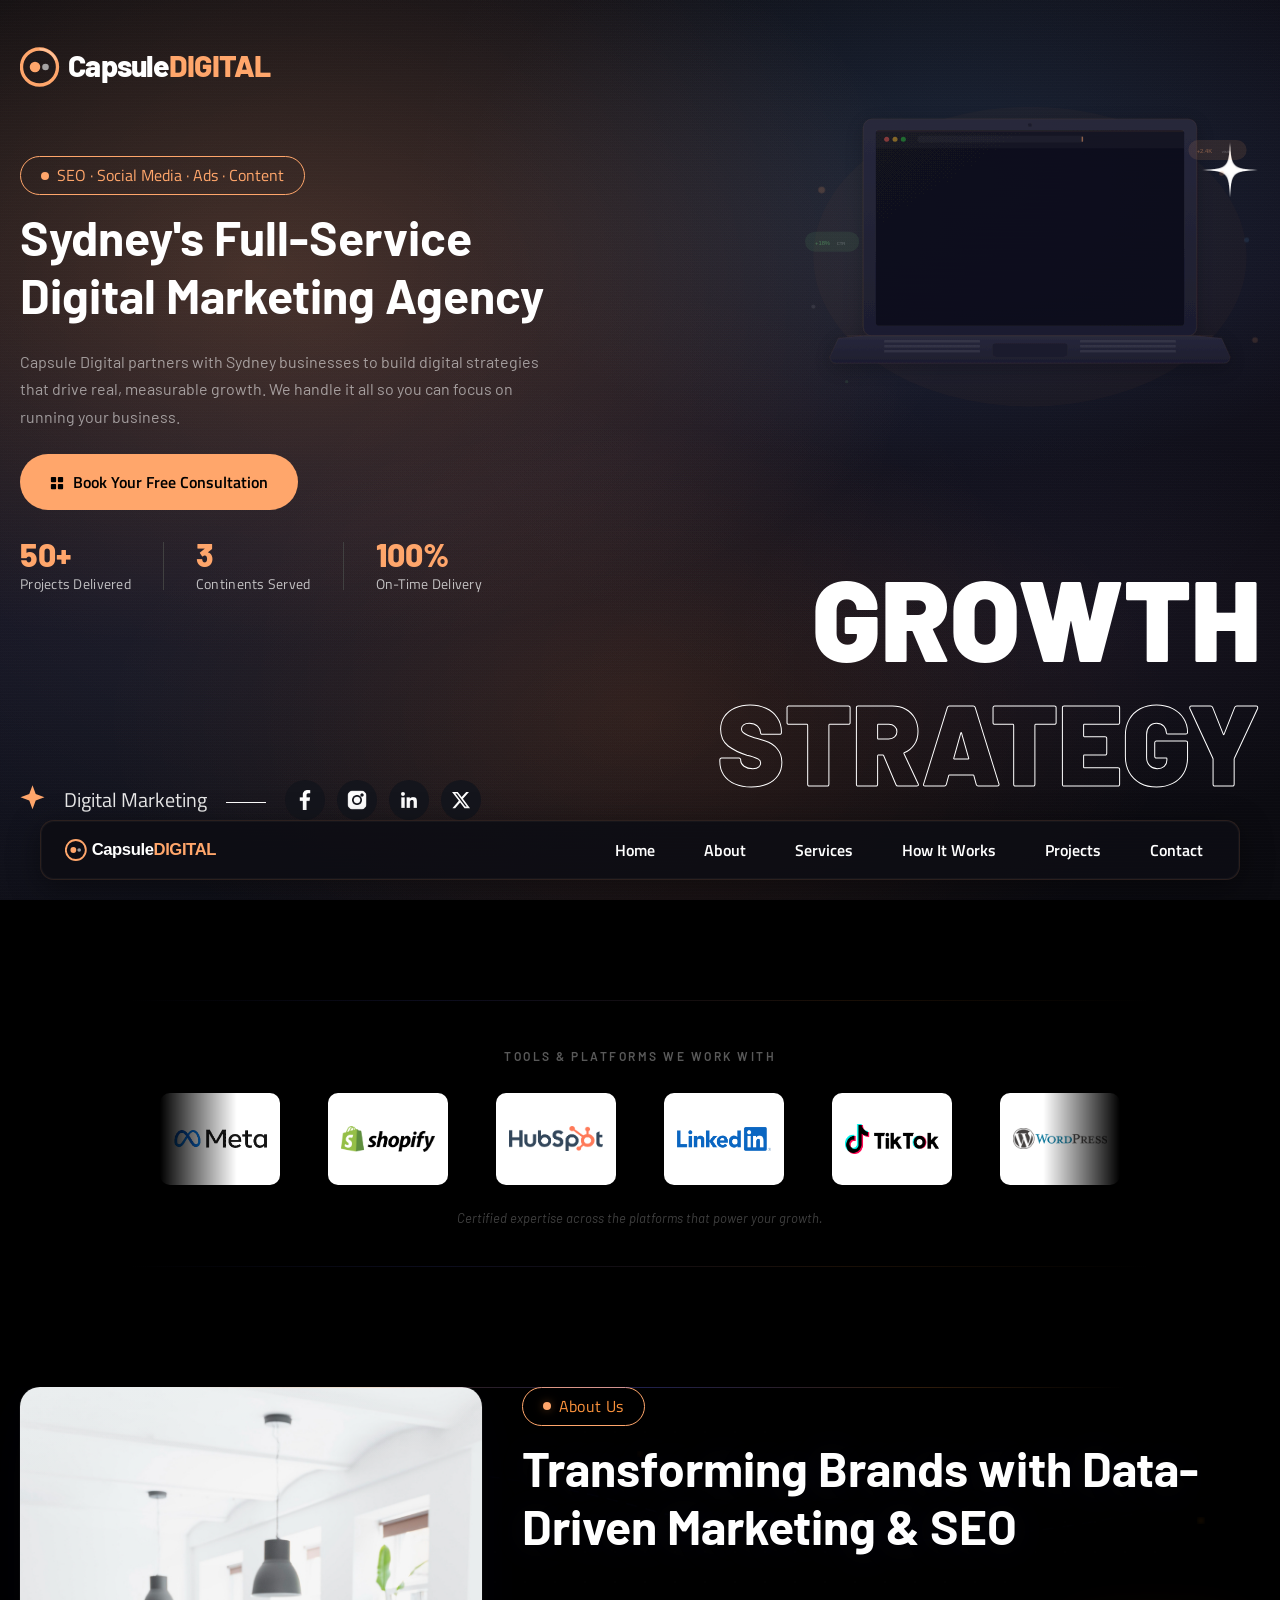
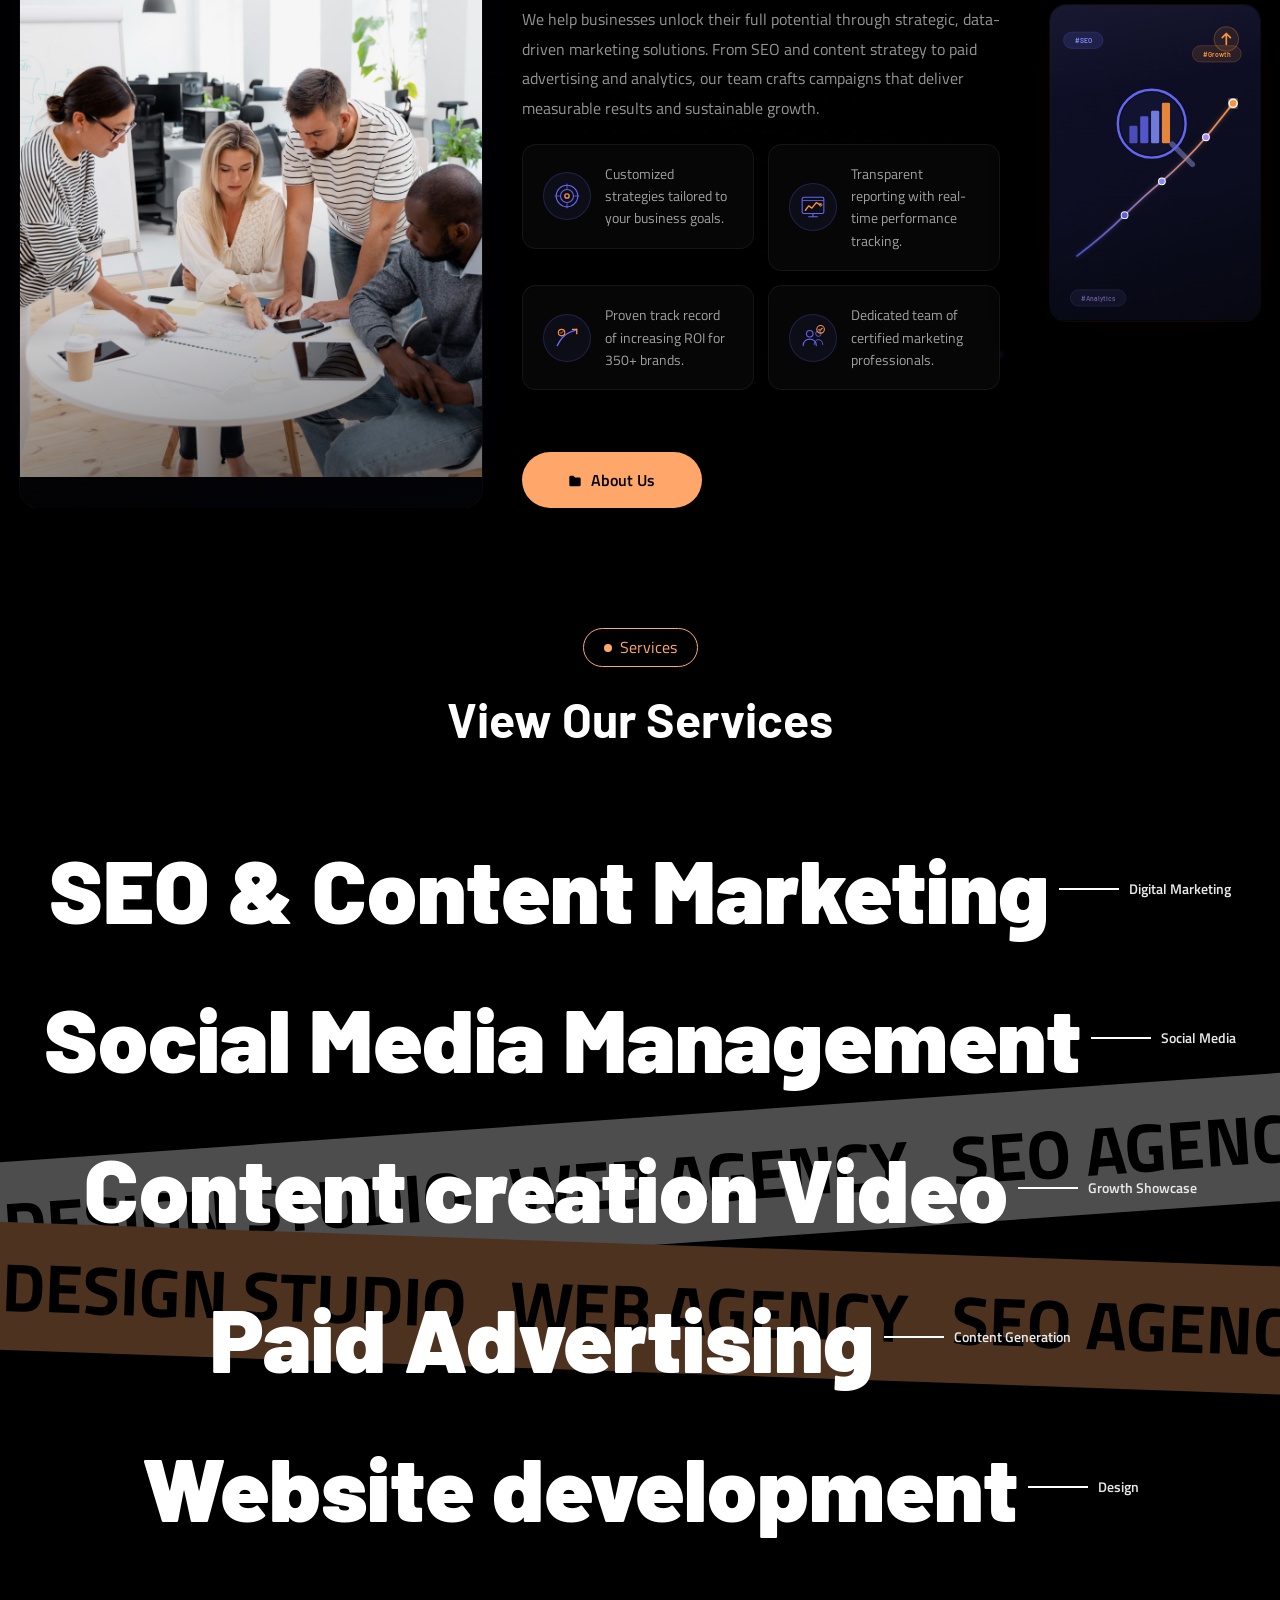
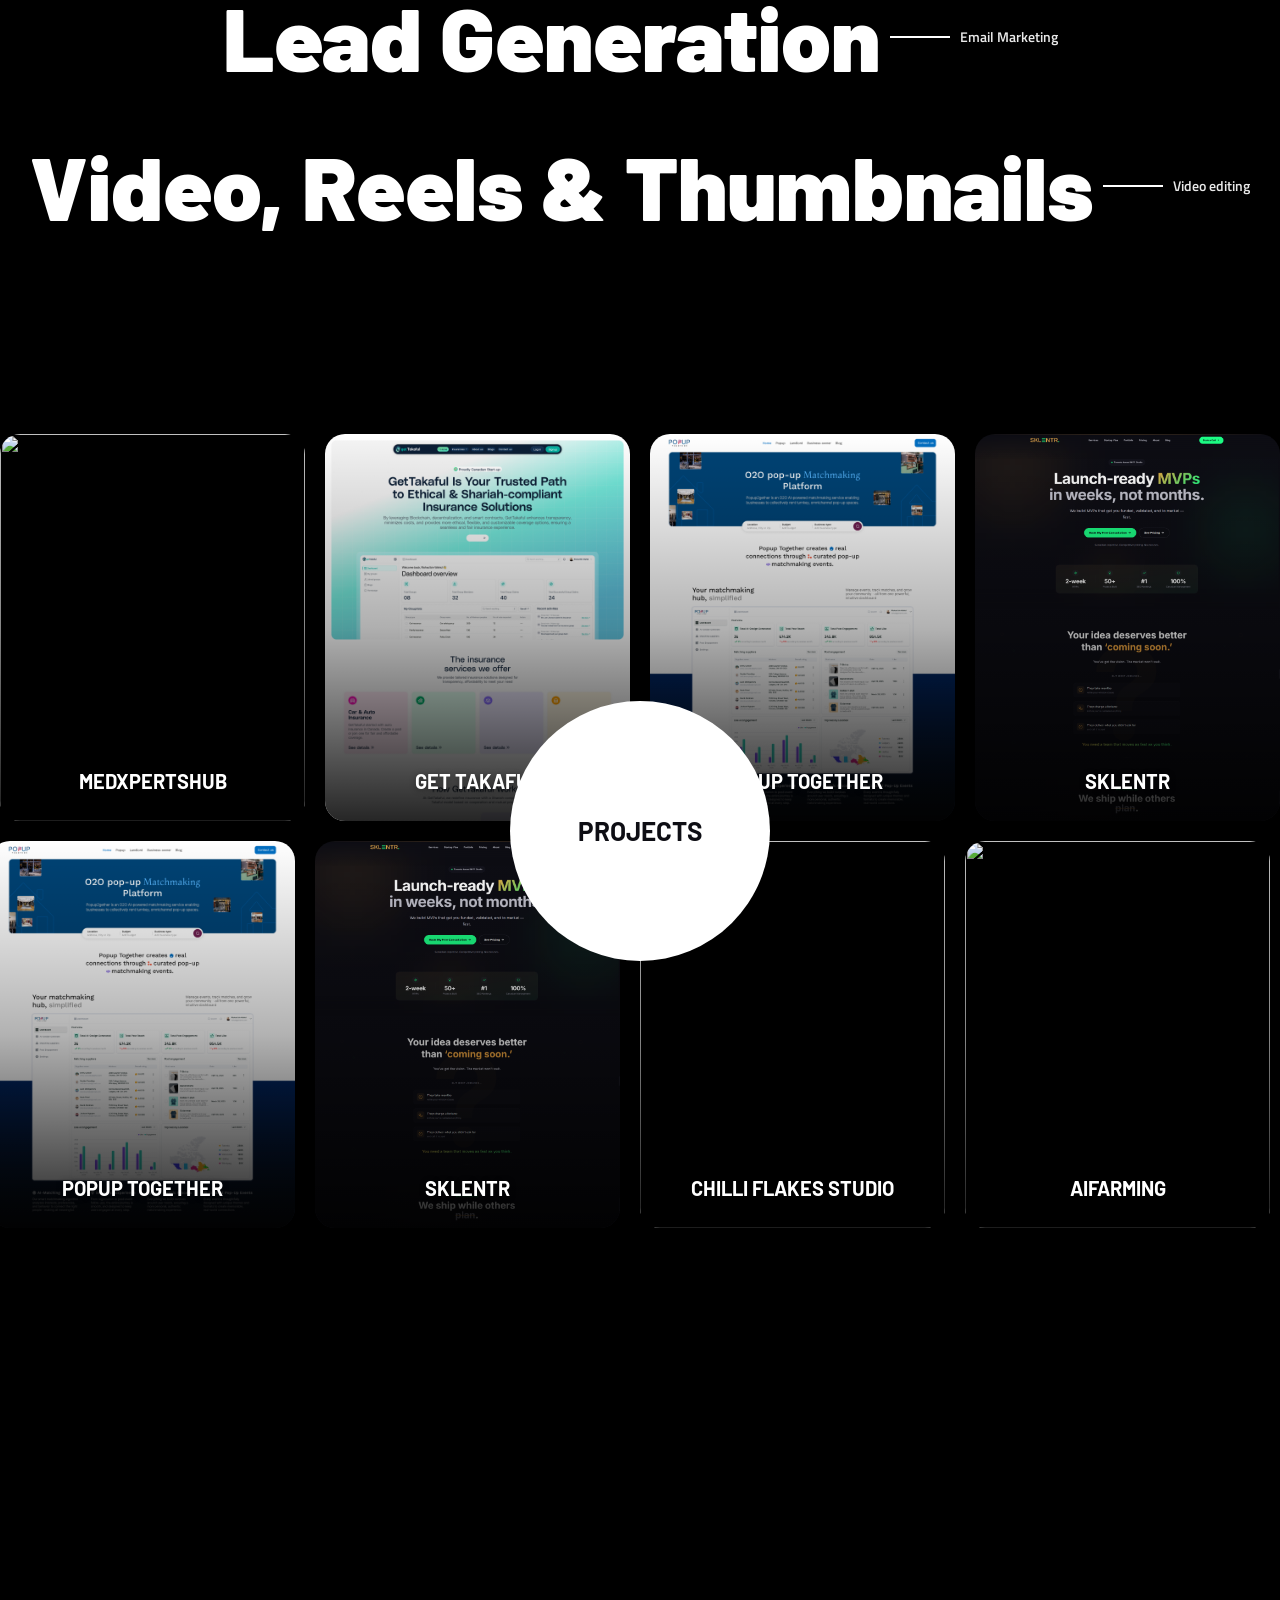
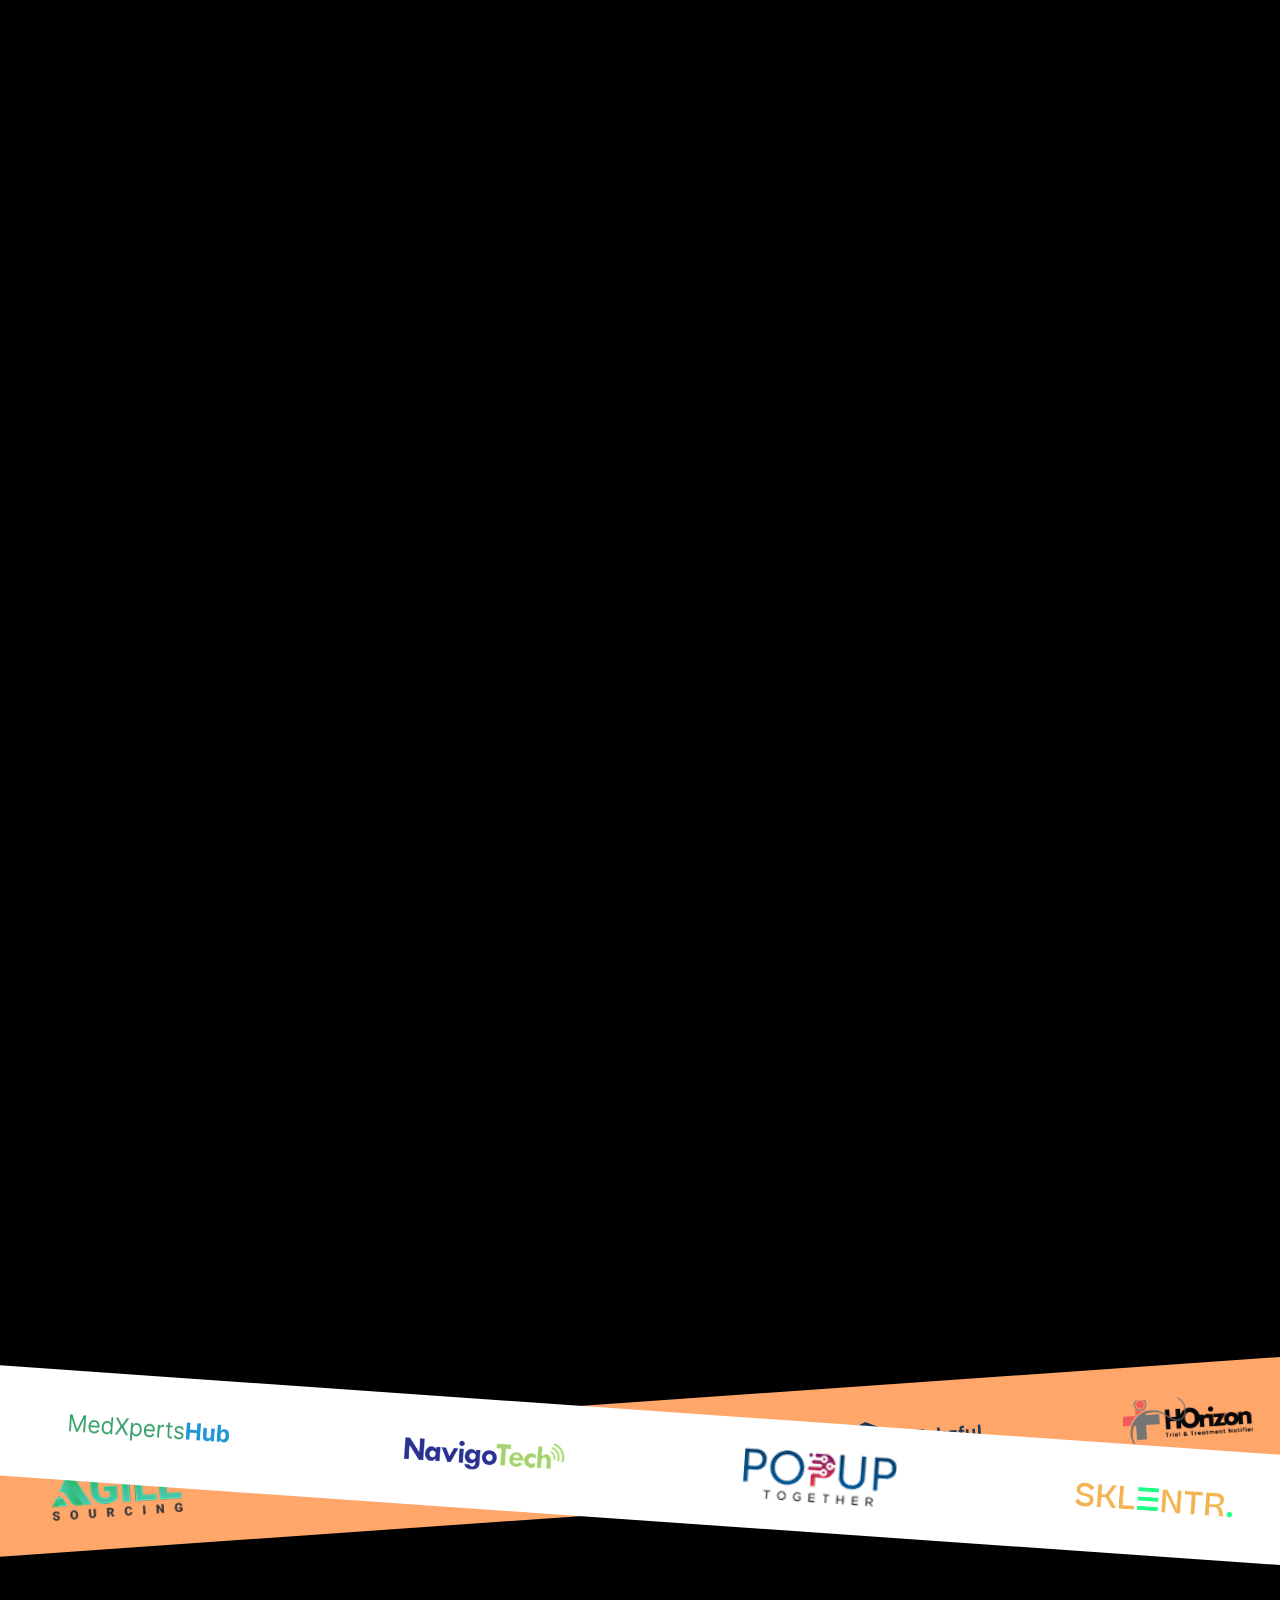
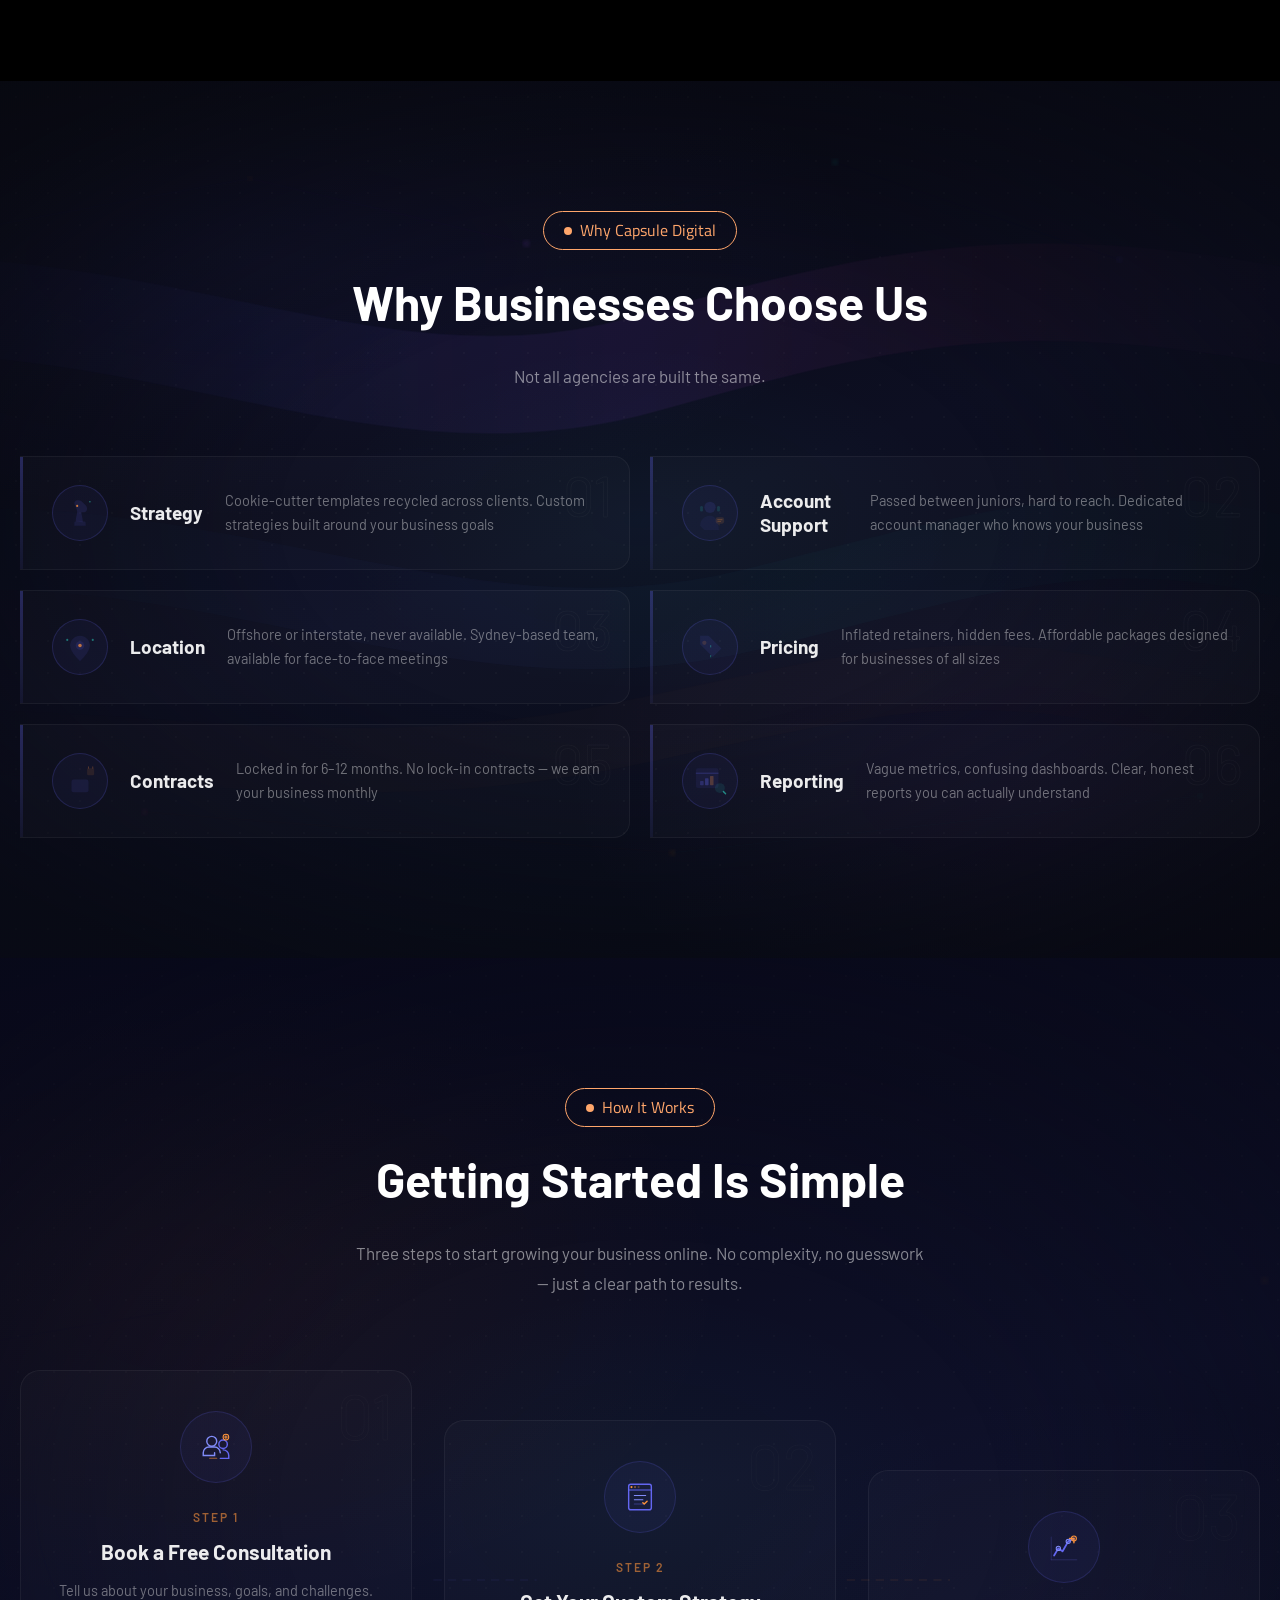
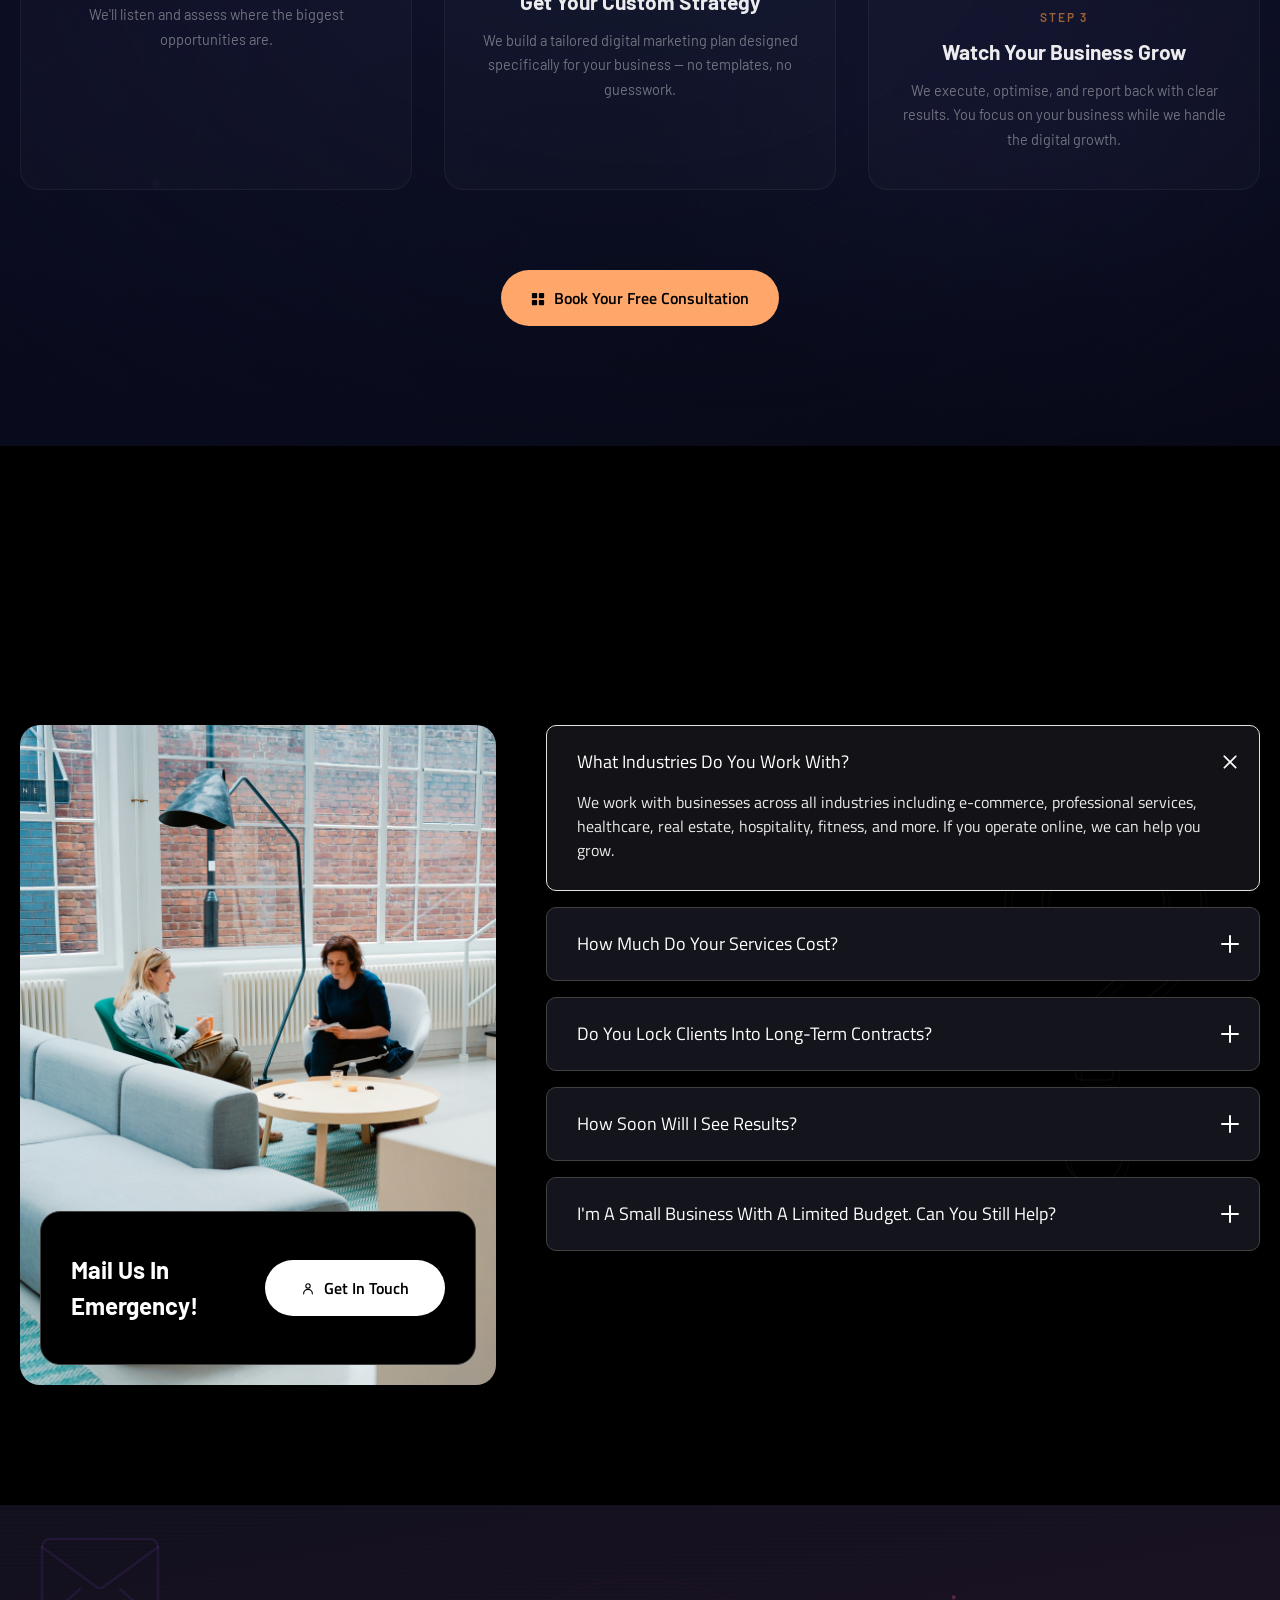
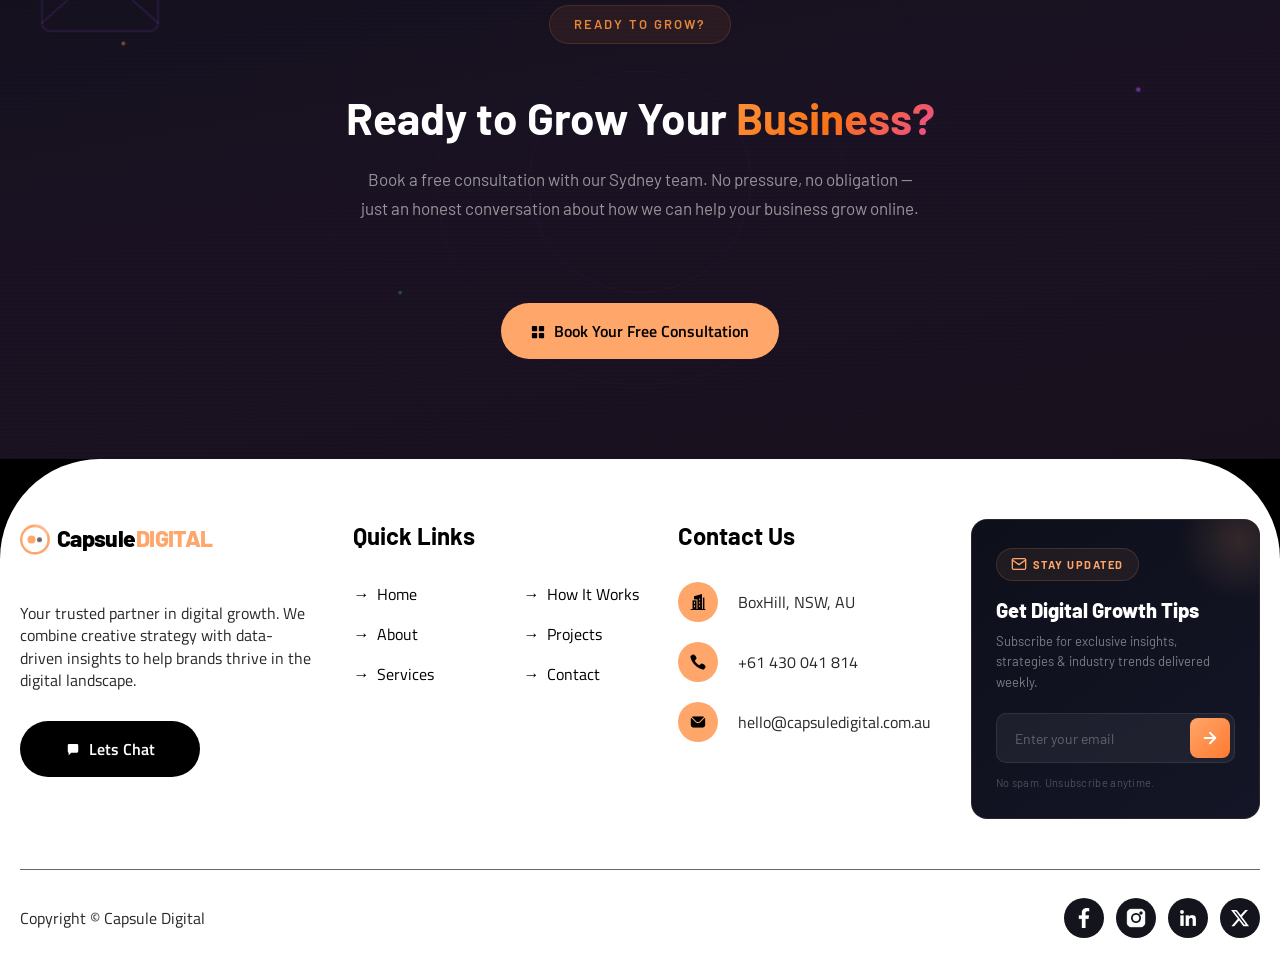
==== commit 31ffad7c: "Update footer: merge nav links, add newsletter card, hide Why Us/FAQ, update About counters - Merge " ====
--- a/index.html
+++ b/index.html
@@ -2365,22 +2365,19 @@
               </div>
             </a>
           </div>
-          <div class="footer-block">
+          <div class="footer-block footer-block--links-merged">
             <h4 class="footer-title-24px">Quick Links</h4>
-            <div class="link-list">
-              <a href="index.html" class="footer-link-wrapper w-inline-block"><div class="footer-link"><div class="text">Home</div><div class="text">Home</div></div><div class="mask"><div class="nav-border"></div></div></a>
-              <a href="aboutus.html" class="footer-link-wrapper w-inline-block"><div class="footer-link"><div class="text">About</div><div class="text">About</div></div><div class="mask"><div class="nav-border"></div></div></a>
-              <a href="services.html" class="footer-link-wrapper w-inline-block"><div class="footer-link"><div class="text">Services</div><div class="text">Services</div></div><div class="mask"><div class="nav-border"></div></div></a>
-              <a href="how-it-works.html" class="footer-link-wrapper w-inline-block"><div class="footer-link"><div class="text">How It Works</div><div class="text">How It Works</div></div><div class="mask"><div class="nav-border"></div></div></a>
-            </div>
-          </div>
-          <div class="footer-block">
-            <h4 class="footer-title-24px">Our Service</h4>
-            <div class="link-list">
-              <a href="projects.html" class="footer-link-wrapper w-inline-block"><div class="footer-link"><div class="text">Projects</div><div class="text">Projects</div></div><div class="mask"><div class="nav-border"></div></div></a>
-              <a href="index.html#why-choose-us" class="footer-link-wrapper w-inline-block"><div class="footer-link"><div class="text">Why Us</div><div class="text">Why Us</div></div><div class="mask"><div class="nav-border"></div></div></a>
-              <a href="index.html#faq" class="footer-link-wrapper w-inline-block"><div class="footer-link"><div class="text">FAQ</div><div class="text">FAQ</div></div><div class="mask"><div class="nav-border"></div></div></a>
-              <a href="contact.html" class="footer-link-wrapper w-inline-block"><div class="footer-link"><div class="text">Contact</div><div class="text">Contact</div></div><div class="mask"><div class="nav-border"></div></div></a>
+            <div class="link-list link-list--2col">
+              <div class="link-list__col">
+                <a href="index.html" class="footer-link-wrapper w-inline-block"><div class="footer-link"><div class="text">Home</div><div class="text">Home</div></div><div class="mask"><div class="nav-border"></div></div></a>
+                <a href="aboutus.html" class="footer-link-wrapper w-inline-block"><div class="footer-link"><div class="text">About</div><div class="text">About</div></div><div class="mask"><div class="nav-border"></div></div></a>
+                <a href="services.html" class="footer-link-wrapper w-inline-block"><div class="footer-link"><div class="text">Services</div><div class="text">Services</div></div><div class="mask"><div class="nav-border"></div></div></a>
+              </div>
+              <div class="link-list__col">
+                <a href="how-it-works.html" class="footer-link-wrapper w-inline-block"><div class="footer-link"><div class="text">How It Works</div><div class="text">How It Works</div></div><div class="mask"><div class="nav-border"></div></div></a>
+                <a href="projects.html" class="footer-link-wrapper w-inline-block"><div class="footer-link"><div class="text">Projects</div><div class="text">Projects</div></div><div class="mask"><div class="nav-border"></div></div></a>
+                <a href="contact.html" class="footer-link-wrapper w-inline-block"><div class="footer-link"><div class="text">Contact</div><div class="text">Contact</div></div><div class="mask"><div class="nav-border"></div></div></a>
+              </div>
             </div>
           </div>
           <div id="w-node-aac83d4d-a525-7650-b0e5-0bd9af40d457-3321ffb5" class="footer-block">
@@ -2400,6 +2397,29 @@
                 <div class="footer-icon-primary"><img loading="lazy" src="assets/img/icon-mail.png" alt=""
                     class="image-16px" /></div>
                 <p class="secondary-paragraph">hello@capsuledigital.com.au</p>
+              </div>
+            </div>
+          </div>
+          <!-- Newsletter CTA -->
+          <div class="footer-block footer-block--newsletter">
+            <div class="footer-newsletter-card">
+              <div class="footer-newsletter-glow"></div>
+              <div class="footer-newsletter-content">
+                <div class="footer-newsletter-badge">
+                  <svg width="16" height="16" viewBox="0 0 24 24" fill="none" stroke="currentColor" stroke-width="2" stroke-linecap="round" stroke-linejoin="round"><path d="M4 4h16c1.1 0 2 .9 2 2v12c0 1.1-.9 2-2 2H4c-1.1 0-2-.9-2-2V6c0-1.1.9-2 2-2z"/><polyline points="22,6 12,13 2,6"/></svg>
+                  Stay Updated
+                </div>
+                <h4 class="footer-newsletter-title">Get Digital Growth Tips</h4>
+                <p class="footer-newsletter-desc">Subscribe for exclusive insights, strategies & industry trends delivered weekly.</p>
+                <form class="footer-newsletter-form" onsubmit="event.preventDefault();">
+                  <div class="footer-newsletter-input-wrap">
+                    <input type="email" placeholder="Enter your email" class="footer-newsletter-input" required />
+                    <button type="submit" class="footer-newsletter-btn" aria-label="Subscribe">
+                      <svg width="18" height="18" viewBox="0 0 24 24" fill="none" stroke="currentColor" stroke-width="2.5" stroke-linecap="round" stroke-linejoin="round"><line x1="5" y1="12" x2="19" y2="12"/><polyline points="12 5 19 12 12 19"/></svg>
+                    </button>
+                  </div>
+                </form>
+                <p class="footer-newsletter-privacy">No spam. Unsubscribe anytime.</p>
               </div>
             </div>
           </div>
--- a/assets/css/style.css
+++ b/assets/css/style.css
@@ -4168,3 +4168,226 @@
     animation: none !important;
   }
 }
+
+/* ============================================================
+   FOOTER — Grid override for 4-block layout
+   ============================================================ */
+.footer-wrapper {
+  grid-template-columns: 1.2fr 0.5fr 0.5fr 0.75fr 1.1fr;
+}
+
+/* ============================================================
+   FOOTER NEWSLETTER CARD
+   ============================================================ */
+.footer-block--newsletter {
+  grid-column: span 1;
+}
+
+.footer-newsletter-card {
+  position: relative;
+  background: linear-gradient(145deg, #0d0f1a, #141627);
+  border-radius: 16px;
+  padding: 28px 24px;
+  overflow: hidden;
+  border: 1px solid rgba(255, 166, 107, 0.12);
+}
+
+.footer-newsletter-glow {
+  position: absolute;
+  top: -40px;
+  right: -40px;
+  width: 120px;
+  height: 120px;
+  background: radial-gradient(circle, rgba(255, 166, 107, 0.15) 0%, transparent 70%);
+  pointer-events: none;
+  z-index: 0;
+}
+
+.footer-newsletter-content {
+  position: relative;
+  z-index: 1;
+}
+
+.footer-newsletter-badge {
+  display: inline-flex;
+  align-items: center;
+  gap: 6px;
+  font-family: 'Barlow', sans-serif;
+  font-size: 11px;
+  font-weight: 700;
+  letter-spacing: 1.5px;
+  text-transform: uppercase;
+  color: var(--primary);
+  background: rgba(255, 166, 107, 0.08);
+  border: 1px solid rgba(255, 166, 107, 0.15);
+  border-radius: 30px;
+  padding: 5px 14px;
+  margin-bottom: 16px;
+}
+
+.footer-newsletter-title {
+  font-family: 'Barlow', sans-serif;
+  font-size: 20px;
+  font-weight: 800;
+  color: #fff;
+  margin: 0 0 8px;
+  line-height: 1.3;
+}
+
+.footer-newsletter-desc {
+  font-family: 'Barlow', sans-serif;
+  font-size: 13px;
+  line-height: 1.6;
+  color: rgba(255, 255, 255, 0.45);
+  margin: 0 0 20px;
+}
+
+.footer-newsletter-form {
+  margin: 0;
+}
+
+.footer-newsletter-input-wrap {
+  display: flex;
+  align-items: center;
+  background: rgba(255, 255, 255, 0.06);
+  border: 1px solid rgba(255, 255, 255, 0.08);
+  border-radius: 10px;
+  padding: 4px;
+  transition: border-color 0.3s ease, box-shadow 0.3s ease;
+}
+
+.footer-newsletter-input-wrap:focus-within {
+  border-color: rgba(255, 166, 107, 0.35);
+  box-shadow: 0 0 20px rgba(255, 166, 107, 0.06);
+}
+
+.footer-newsletter-input {
+  flex: 1;
+  background: none;
+  border: none;
+  outline: none;
+  padding: 10px 14px;
+  font-family: 'Barlow', sans-serif;
+  font-size: 14px;
+  color: #fff;
+}
+
+.footer-newsletter-input::placeholder {
+  color: rgba(255, 255, 255, 0.3);
+}
+
+.footer-newsletter-btn {
+  flex-shrink: 0;
+  width: 40px;
+  height: 40px;
+  display: flex;
+  align-items: center;
+  justify-content: center;
+  background: linear-gradient(135deg, #ffa66b, #ff7a30);
+  border: none;
+  border-radius: 8px;
+  color: #fff;
+  cursor: pointer;
+  transition: transform 0.3s cubic-bezier(.25,.46,.45,.94), box-shadow 0.3s ease;
+}
+
+.footer-newsletter-btn:hover {
+  transform: translateX(3px);
+  box-shadow: 0 4px 18px rgba(255, 122, 48, 0.3);
+}
+
+.footer-newsletter-privacy {
+  font-family: 'Barlow', sans-serif;
+  font-size: 11px;
+  color: rgba(255, 255, 255, 0.25);
+  margin: 12px 0 0;
+  letter-spacing: 0.3px;
+}
+
+/* --- Footer newsletter responsive --- */
+@media screen and (max-width: 991px) {
+  .footer-wrapper {
+    grid-template-columns: 1fr 1fr;
+  }
+  .footer-block--links-merged {
+    grid-column: span 1;
+  }
+  .footer-block--newsletter {
+    grid-column: span 2;
+  }
+  .footer-newsletter-card {
+    max-width: 100%;
+  }
+}
+
+@media screen and (max-width: 767px) {
+  .footer-wrapper {
+    grid-template-columns: 1fr;
+  }
+  .footer-block--links-merged,
+  .footer-block--newsletter {
+    grid-column: span 1;
+  }
+}
+
+/* Hide "Why Us" and "FAQ" nav links from all pages */
+.nav-menu .nav-link-wrapper[href="/#why-choose-us"],
+.nav-menu .nav-link-wrapper[href="/#faq"],
+.nav-menu .nav-link-wrapper[href="index.html#why-choose-us"],
+.nav-menu .nav-link-wrapper[href="index.html#faq"] {
+  display: none !important;
+}
+
+/* Footer merged links — span 2 grid columns so Contact Us stays right */
+.footer-block--links-merged {
+  grid-column: span 2;
+}
+
+/* 2-column link list with gap between columns */
+.link-list--2col {
+  display: flex;
+  flex-flow: row;
+  gap: 50px;
+}
+
+/* Each column of links */
+.link-list__col {
+  display: flex;
+  flex-direction: column;
+  gap: 14px;
+  min-width: 120px;
+}
+
+.link-list__col .footer-link-wrapper {
+  display: block;
+  width: 100%;
+}
+
+.link-list__col .footer-link {
+  align-items: flex-start;
+}
+
+/* Arrow before footer link text */
+.link-list__col .footer-link .text::before {
+  content: '→';
+  margin-right: 8px;
+  display: inline-block;
+  transition: color 0.3s ease;
+  color: var(--heading-2);
+}
+
+.link-list__col .footer-link-wrapper:hover .footer-link .text::before {
+  color: var(--primary);
+}
+
+.link-list__col .footer-link-wrapper .mask .nav-border {
+  visibility: hidden;
+}
+
+/* Hide "Why Us" and "FAQ" footer links from all pages */
+.footer-link-wrapper[href="/#why-choose-us"],
+.footer-link-wrapper[href="/#faq"],
+.footer-link-wrapper[href="index.html#why-choose-us"],
+.footer-link-wrapper[href="index.html#faq"] {
+  display: none !important;
+}
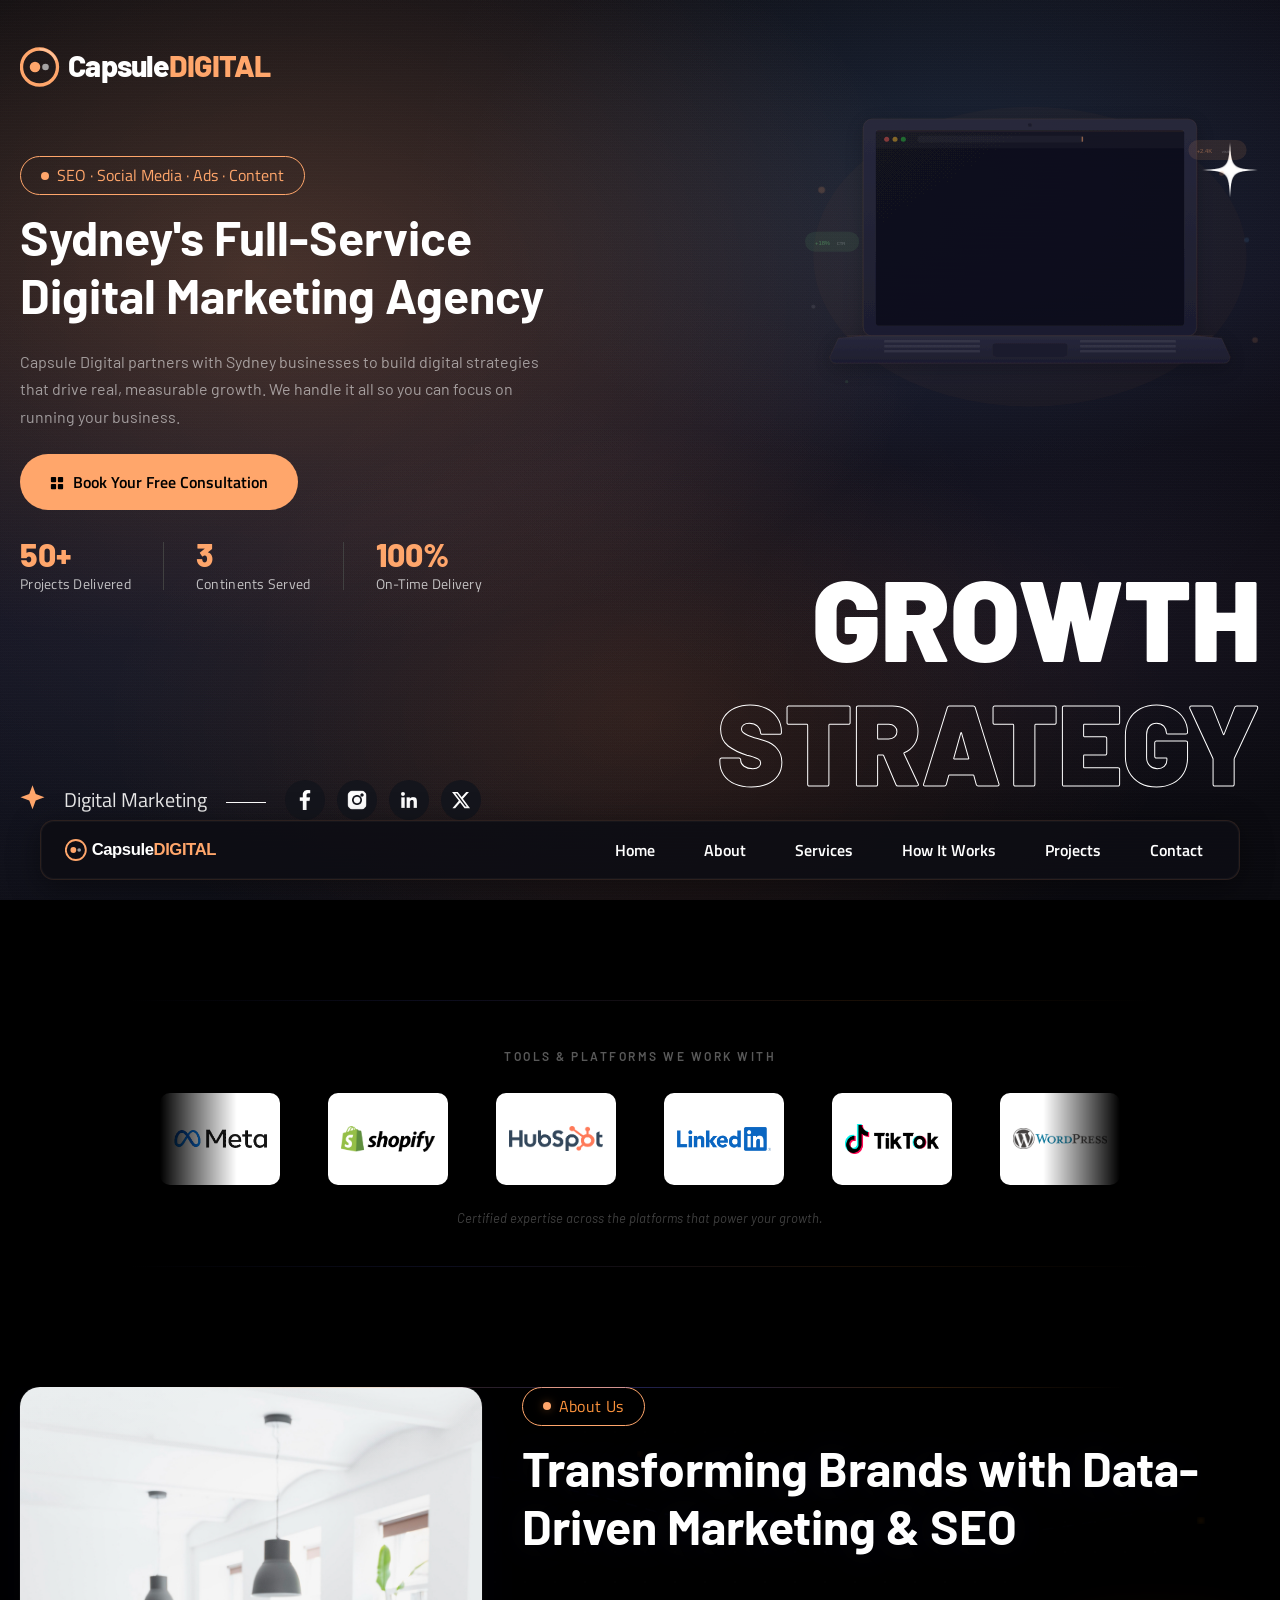
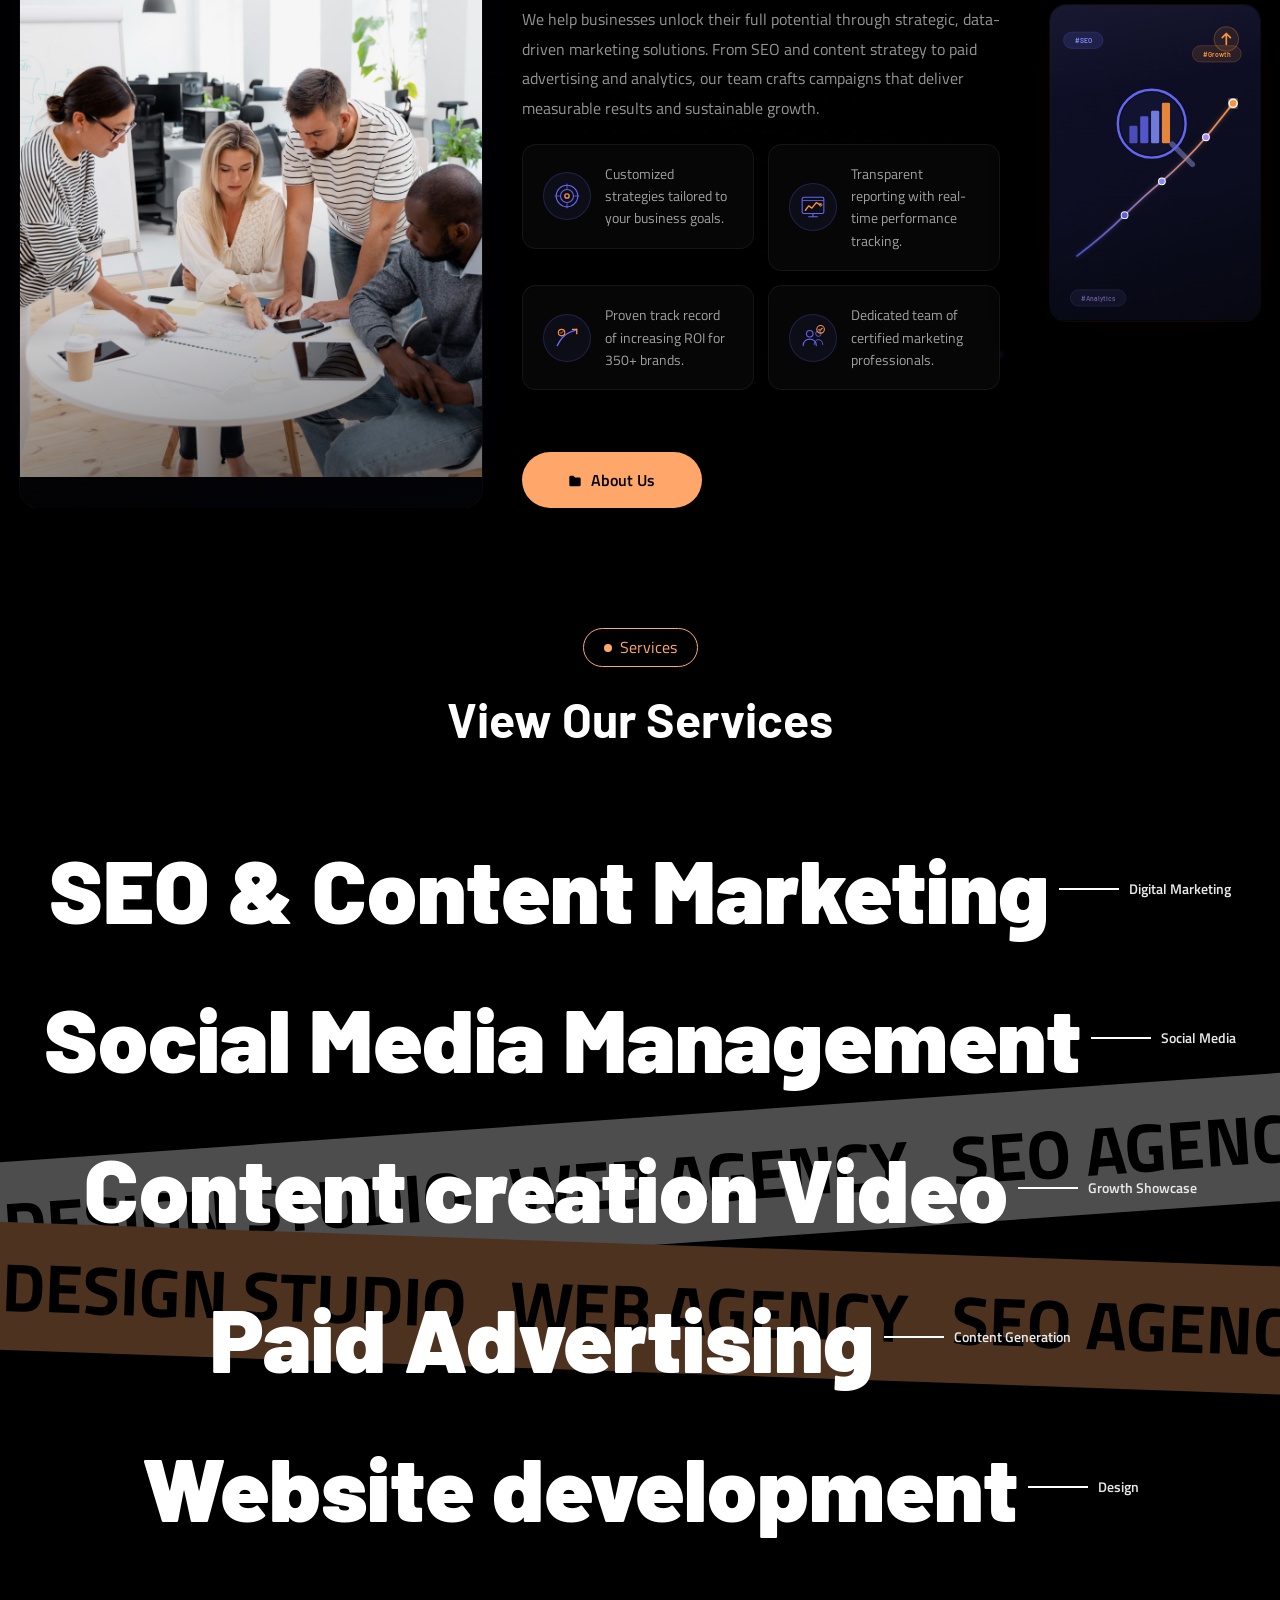
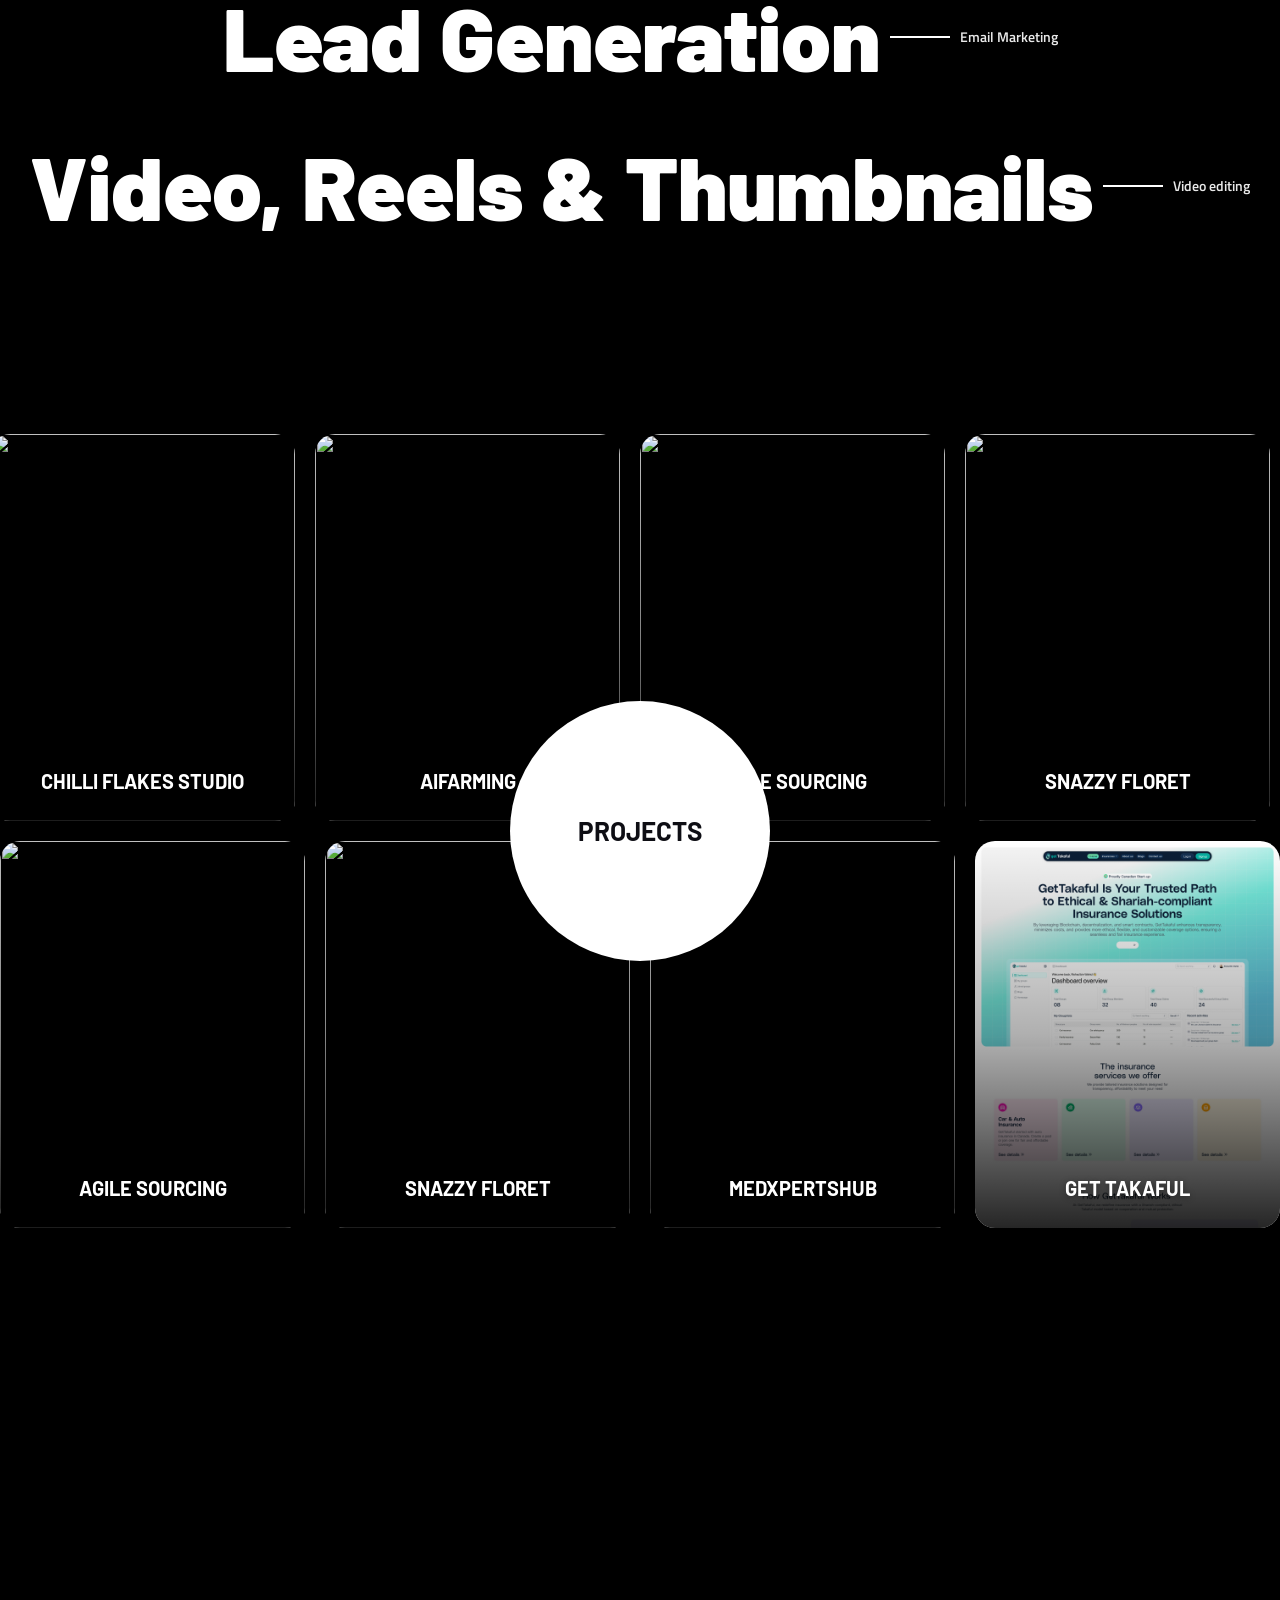
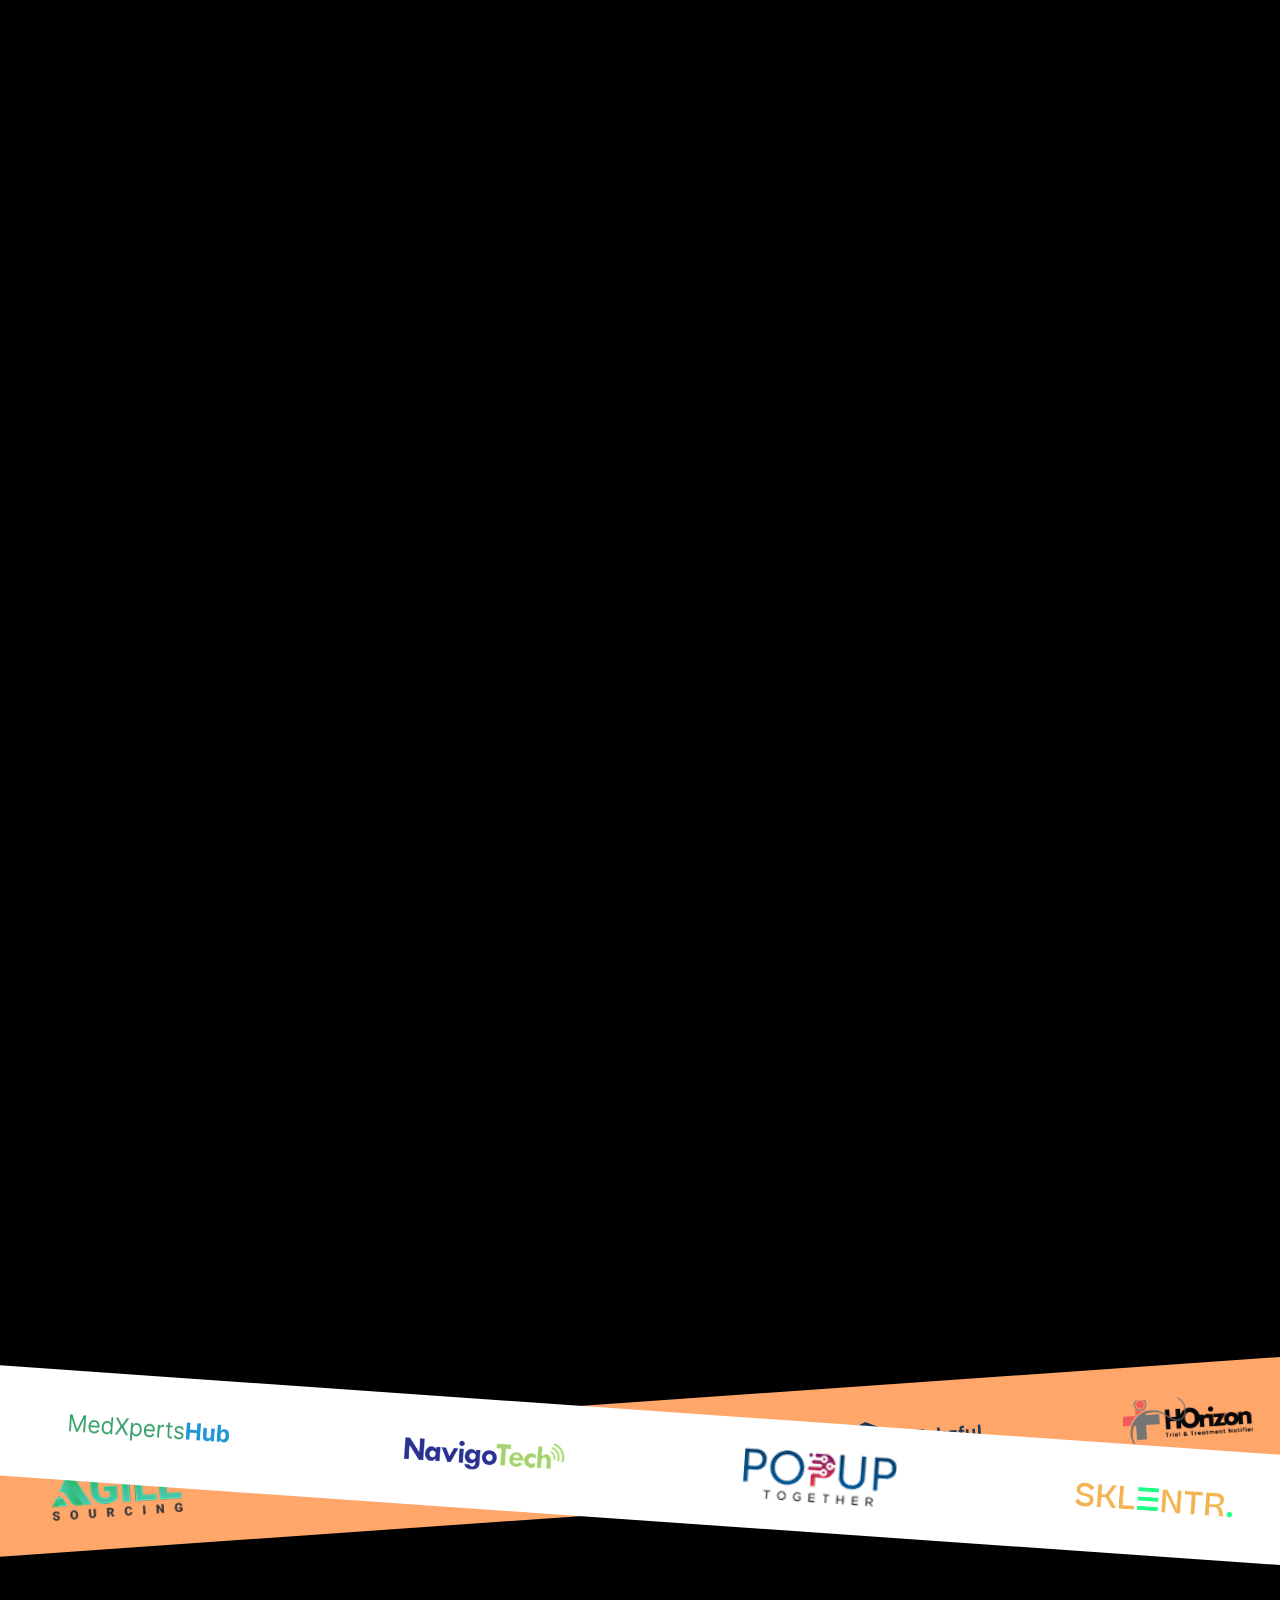
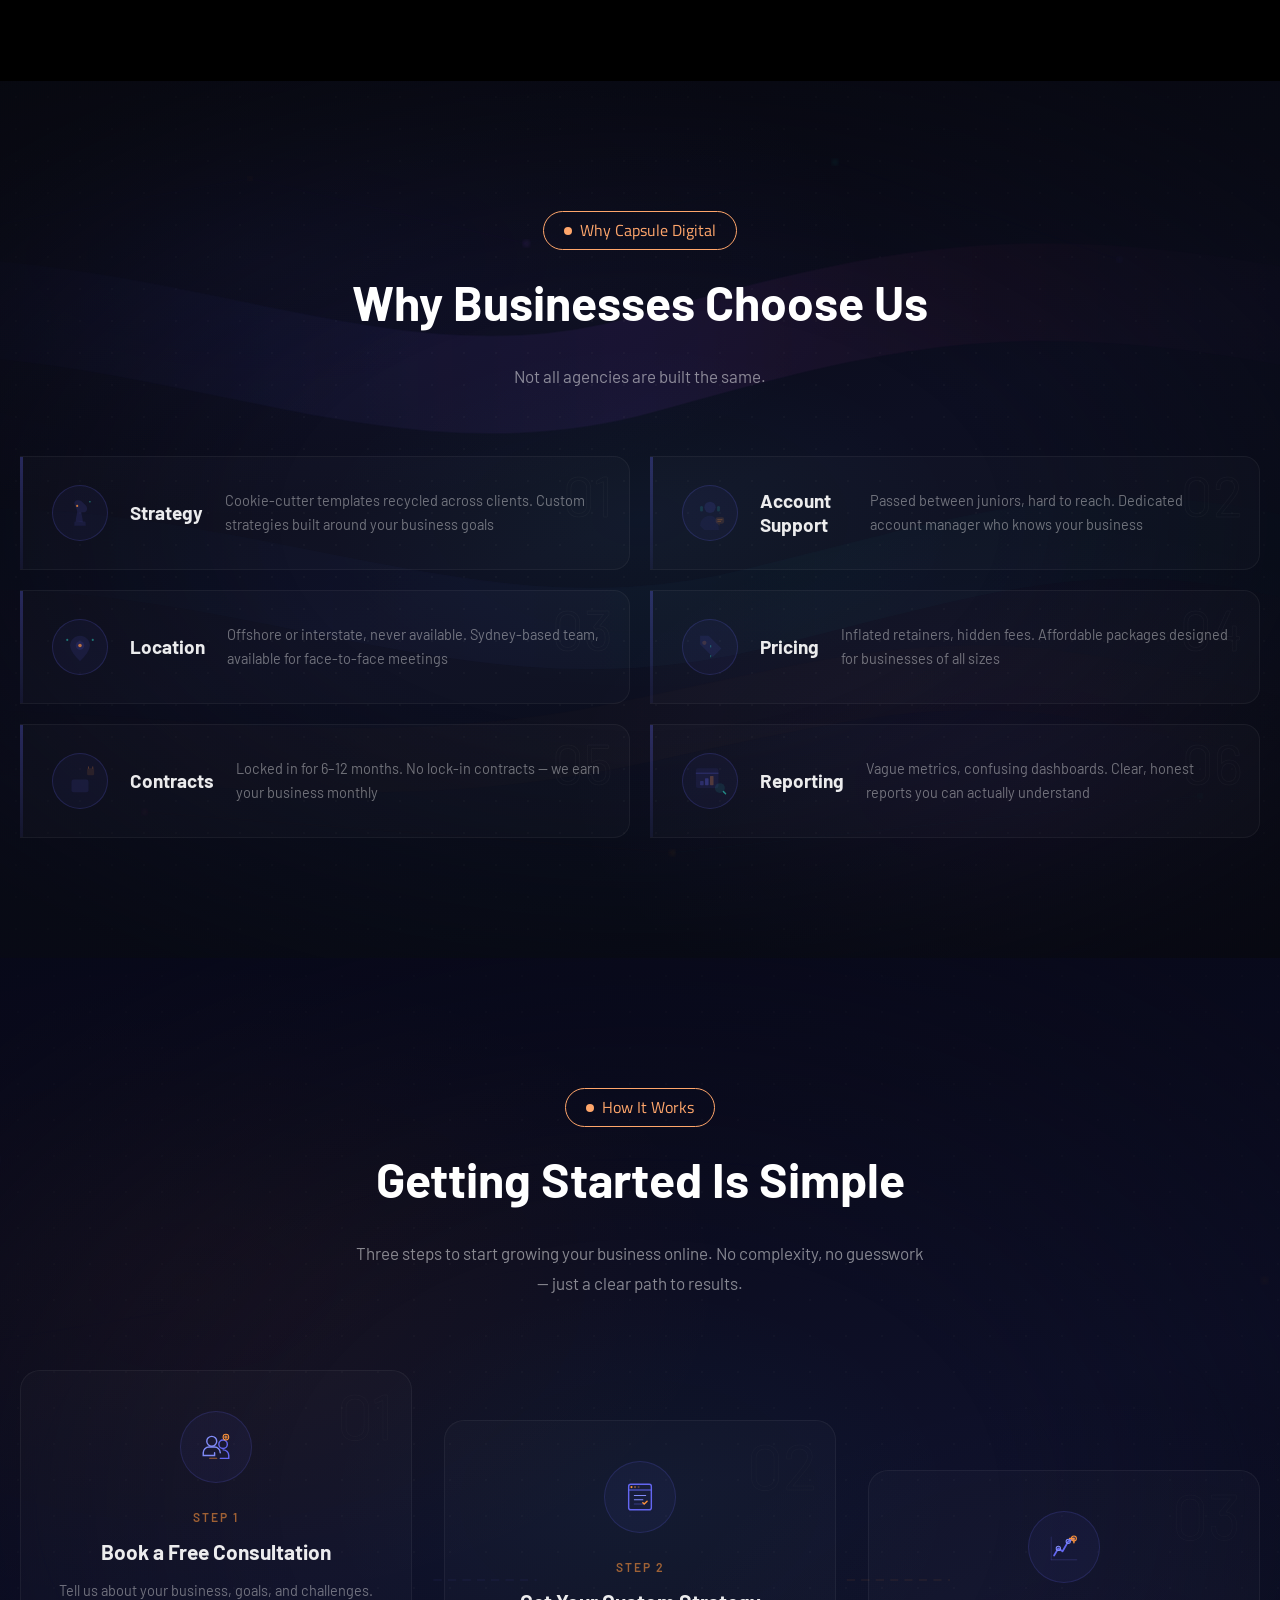
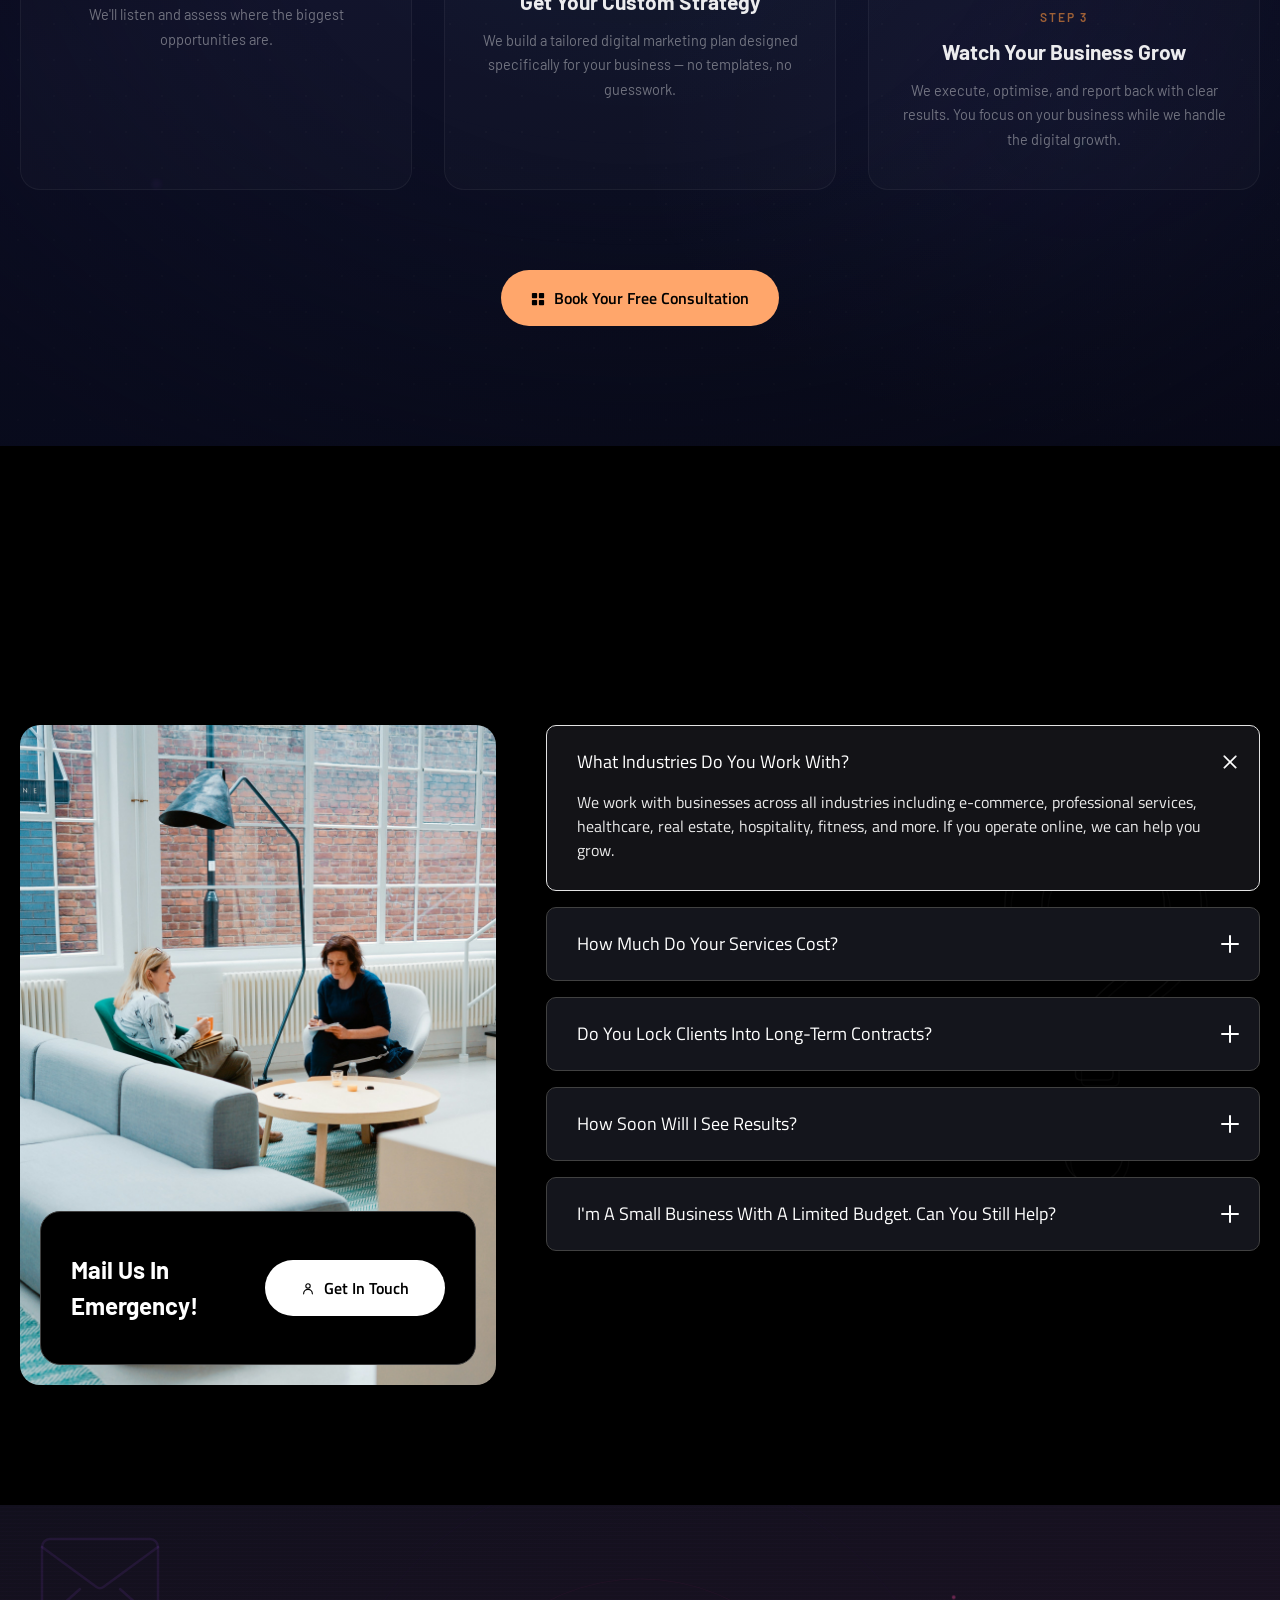
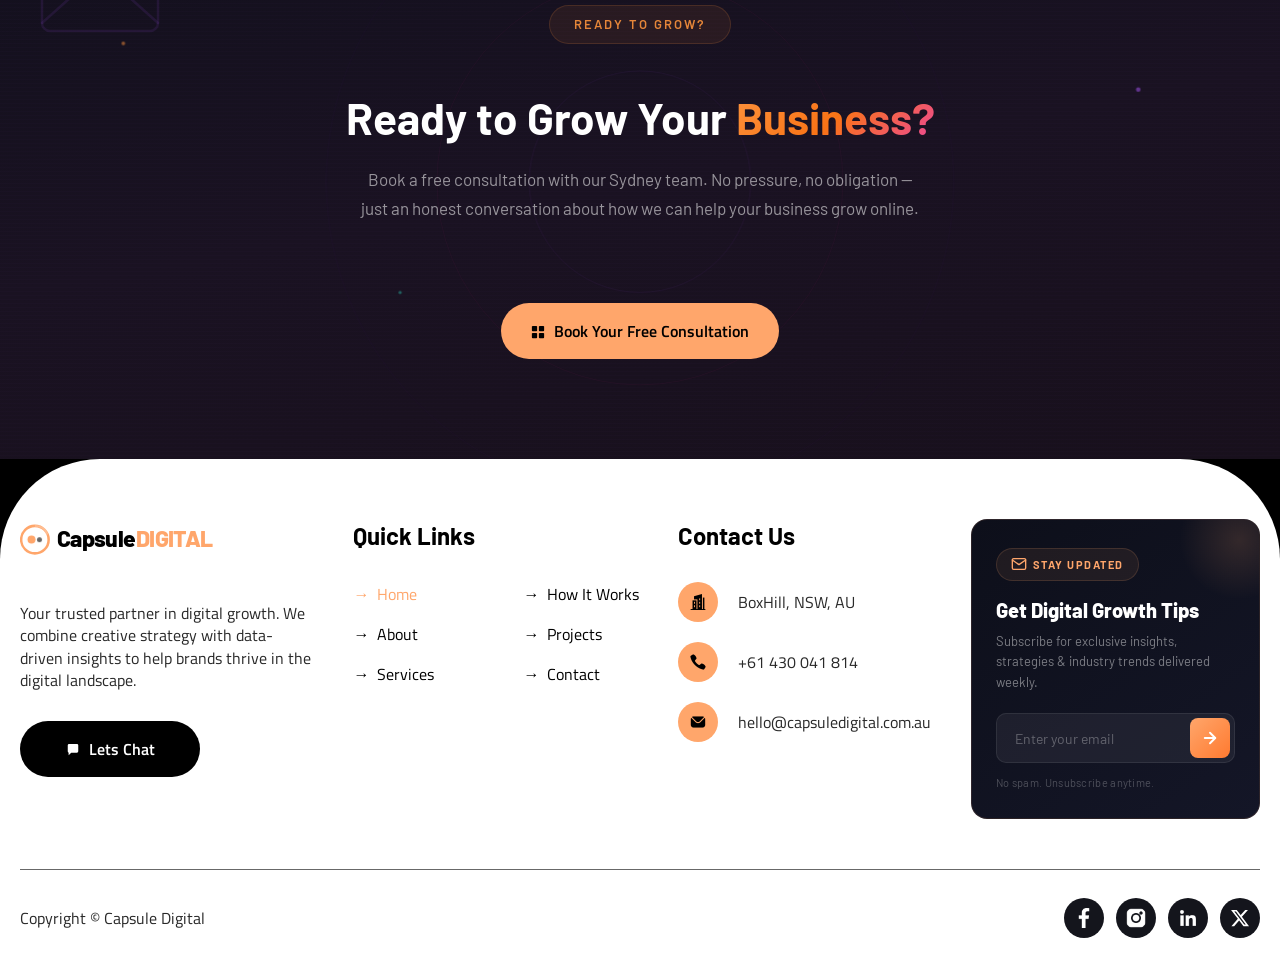
==== commit 36c8da28: "Remove footer mobile accordion, fix mobile nav Contact link, add navbar & footer to services page - " ====
--- a/index.html
+++ b/index.html
@@ -48,29 +48,19 @@
   <!-- ========== PAGE PRELOADER ========== -->
   <div id="page-preloader">
     <div class="preloader-inner">
-      <svg class="preloader-logo" viewBox="0 0 158 36" fill="none" xmlns="http://www.w3.org/2000/svg">
+      <svg class="preloader-logo" viewBox="0 0 200 36" fill="none" xmlns="http://www.w3.org/2000/svg">
         <defs>
           <linearGradient id="pl-grad" x1="1" y1="6" x2="25" y2="30">
             <stop offset="0%" stop-color="#ffa66b" />
             <stop offset="100%" stop-color="#ff7a30" />
           </linearGradient>
         </defs>
-        <rect class="pl-capsule" x="1" y="6" width="24" height="24" rx="12" fill="none" stroke="url(#pl-grad)"
-          stroke-width="2.2" />
-        <rect class="pl-orbit" x="1" y="6" width="24" height="24" rx="12" fill="none" stroke="white"
-          stroke-width="1.5" />
+        <rect class="pl-capsule" x="1" y="6" width="24" height="24" rx="12" fill="none" stroke="url(#pl-grad)" stroke-width="2.2" />
+        <rect class="pl-orbit" x="1" y="6" width="24" height="24" rx="12" fill="none" stroke="white" stroke-width="1.5" />
         <circle class="pl-dot pl-dot1" cx="10" cy="18" r="3.5" fill="#ffa66b" />
         <circle class="pl-dot pl-dot2" cx="17" cy="18" r="2.2" fill="white" />
-        <text class="pl-text-stroke" x="32" y="24.5" font-family="'Barlow', sans-serif"
-          font-weight="800" font-size="20" letter-spacing="-0.5" fill="none" stroke-width="0.6">
-          <tspan stroke="rgba(255,255,255,0.5)">Capsule</tspan>
-          <tspan stroke="rgba(255,166,107,0.5)">Digital</tspan>
-        </text>
-        <text class="pl-text-fill" x="32" y="24.5" font-family="'Barlow', sans-serif"
-          font-weight="800" font-size="20" letter-spacing="-0.5">
-          <tspan fill="white">Capsule</tspan>
-          <tspan fill="#ffa66b">Digital</tspan>
-        </text>
+        <text class="pl-text-stroke" x="32" y="24.5" font-family="'Barlow',sans-serif" font-weight="800" font-size="20" letter-spacing="-0.5" fill="none" stroke-width="0.6"><tspan stroke="rgba(255,255,255,0.5)">Capsule</tspan><tspan stroke="rgba(255,166,107,0.5)">DIGITAL</tspan></text>
+        <text class="pl-text-fill" x="32" y="24.5" font-family="'Barlow',sans-serif" font-weight="800" font-size="20" letter-spacing="-0.5"><tspan fill="white">Capsule</tspan><tspan fill="#ffa66b">DIGITAL</tspan></text>
       </svg>
     </div>
   </div>
@@ -2137,7 +2127,7 @@
                 <div>
                   <h3 class="_24px-title-bold">Mail Us In Emergency!</h3>
                 </div>
-                <div><a href="#contact"
+                <div><a href="https://calendly.com/capsuledigitalau"
                     class="primary-button w-variant-282b738b-ee68-5bdf-6a2e-ecb2243e228f w-inline-block">
                     <div class="button-text-wrapper-26px">
                       <div class="default-text"><svg class="btn-icon" viewBox="0 0 16 16" fill="none"
@@ -2481,7 +2471,7 @@
   <!-- Scripts -->
   <script src="assets/js/swiper-bundle.min.js"></script>
   <script src="assets/js/fancybox.umd.js"></script>
-  <script src="assets/js/script.js"></script>
+  <script src="assets/js/script.js?v=16"></script>
 </body>
 
 </html>
--- a/assets/css/style.css
+++ b/assets/css/style.css
@@ -26,8 +26,8 @@
   --radius--border: 10px;
   --radius--border-lg: 20px;
   --radius--border-xl: 1000px;
-  --fonts--paragraph: 'Titillium Web', sans-serif;
-  --fonts--heading: 'Barlow', sans-serif;
+  --fonts--paragraph: "Titillium Web", sans-serif;
+  --fonts--heading: "Barlow", sans-serif;
 }
 
 body.main-body {
@@ -38,7 +38,12 @@
   -moz-osx-font-smoothing: grayscale;
 }
 
-h1, h2, h3, h4, h5, h6 {
+h1,
+h2,
+h3,
+h4,
+h5,
+h6 {
   font-family: var(--fonts--heading);
   color: var(--heading);
 }
@@ -78,15 +83,17 @@
 .pl-capsule {
   stroke-dasharray: 76;
   stroke-dashoffset: 76;
-  animation: hl-stroke-in 1s cubic-bezier(0.4, 0, 0.2, 1) 0.2s forwards,
-             hl-capsule-redraw 5s ease-in-out 2s infinite;
+  animation:
+    hl-stroke-in 1s cubic-bezier(0.4, 0, 0.2, 1) 0.2s forwards,
+    hl-capsule-redraw 5s ease-in-out 2s infinite;
 }
 
 .pl-orbit {
   stroke-dasharray: 14 62;
   opacity: 0;
-  animation: hl-orbit-show 0.6s ease 1.6s forwards,
-             hl-orbit-spin 3.5s linear 1.8s infinite;
+  animation:
+    hl-orbit-show 0.6s ease 1.6s forwards,
+    hl-orbit-spin 3.5s linear 1.8s infinite;
 }
 
 .pl-dot {
@@ -107,8 +114,9 @@
 .pl-text-stroke {
   stroke-dasharray: 500;
   stroke-dashoffset: 500;
-  animation: hl-stroke-in 1.4s ease 0.4s forwards,
-             hl-stroke-fade 0.6s ease 1.6s forwards;
+  animation:
+    hl-stroke-in 1.4s ease 0.4s forwards,
+    hl-stroke-fade 0.6s ease 1.6s forwards;
 }
 
 .pl-text-fill {
@@ -124,12 +132,30 @@
     transform: none;
     opacity: 0;
   }
-  .pl-capsule { stroke-dashoffset: 0; animation: none; }
-  .pl-dot { opacity: 1; transform: none; animation: none; }
-  .pl-dot2 { opacity: 0.6; }
-  .pl-text-stroke { opacity: 0; animation: none; }
-  .pl-text-fill { opacity: 1; animation: none; }
-  .pl-orbit { opacity: 0; animation: none; }
+  .pl-capsule {
+    stroke-dashoffset: 0;
+    animation: none;
+  }
+  .pl-dot {
+    opacity: 1;
+    transform: none;
+    animation: none;
+  }
+  .pl-dot2 {
+    opacity: 0.6;
+  }
+  .pl-text-stroke {
+    opacity: 0;
+    animation: none;
+  }
+  .pl-text-fill {
+    opacity: 1;
+    animation: none;
+  }
+  .pl-orbit {
+    opacity: 0;
+    animation: none;
+  }
 }
 
 @media screen and (max-width: 767px) {
@@ -165,8 +191,9 @@
   padding: 0 20px 20px !important;
   transform: translateY(0);
   opacity: 1;
-  transition: transform 0.5s cubic-bezier(0.22, 1, 0.36, 1),
-              opacity 0.4s cubic-bezier(0.22, 1, 0.36, 1);
+  transition:
+    transform 0.5s cubic-bezier(0.22, 1, 0.36, 1),
+    opacity 0.4s cubic-bezier(0.22, 1, 0.36, 1);
   will-change: transform, opacity;
 }
 
@@ -182,8 +209,9 @@
   background-color: rgba(14, 14, 20, 0.92) !important;
   backdrop-filter: blur(20px);
   -webkit-backdrop-filter: blur(20px);
-  box-shadow: 0 8px 32px rgba(0, 0, 0, 0.4),
-              0 0 0 1px rgba(255, 255, 255, 0.03) inset;
+  box-shadow:
+    0 8px 32px rgba(0, 0, 0, 0.4),
+    0 0 0 1px rgba(255, 255, 255, 0.03) inset;
   max-width: 1200px;
   overflow: visible !important;
   padding: 12px 24px !important;
@@ -202,10 +230,10 @@
   max-width: 600px;
   margin-top: 0;
   margin-bottom: 0;
-  font-family: 'Barlow', sans-serif;
+  font-family: "Barlow", sans-serif;
   font-size: 16px;
   line-height: 1.7;
-  color: rgba(255,255,255,0.55);
+  color: rgba(255, 255, 255, 0.55);
 }
 
 .hero-top-content .primary-button {
@@ -276,32 +304,42 @@
 /* Top/bottom subtle border lines */
 .spb-section::before,
 .spb-section::after {
-  content: '';
+  content: "";
   position: absolute;
   left: 10%;
   right: 10%;
   height: 1px;
-  background: linear-gradient(90deg, transparent 0%, rgba(99,102,241,0.12) 30%, rgba(251,146,60,0.1) 70%, transparent 100%);
-}
-.spb-section::before { top: 0; }
-.spb-section::after { bottom: 0; }
+  background: linear-gradient(
+    90deg,
+    transparent 0%,
+    rgba(99, 102, 241, 0.12) 30%,
+    rgba(251, 146, 60, 0.1) 70%,
+    transparent 100%
+  );
+}
+.spb-section::before {
+  top: 0;
+}
+.spb-section::after {
+  bottom: 0;
+}
 
 .spb-heading {
-  font-family: 'Barlow', sans-serif;
+  font-family: "Barlow", sans-serif;
   font-size: 12px;
   font-weight: 600;
   letter-spacing: 2.5px;
   text-transform: uppercase;
-  color: rgba(255,255,255,0.35);
+  color: rgba(255, 255, 255, 0.35);
   text-align: center;
   margin: 0 0 28px;
 }
 
 .spb-subtext {
-  font-family: 'Barlow', sans-serif;
+  font-family: "Barlow", sans-serif;
   font-size: 13px;
   font-style: italic;
-  color: rgba(255,255,255,0.25);
+  color: rgba(255, 255, 255, 0.25);
   text-align: center;
   margin: 24px 0 0;
 }
@@ -312,8 +350,20 @@
   margin: auto;
   position: relative;
   overflow: hidden;
-  -webkit-mask-image: linear-gradient(90deg, transparent 0%, #000 8%, #000 92%, transparent 100%);
-  mask-image: linear-gradient(90deg, transparent 0%, #000 8%, #000 92%, transparent 100%);
+  -webkit-mask-image: linear-gradient(
+    90deg,
+    transparent 0%,
+    #000 8%,
+    #000 92%,
+    transparent 100%
+  );
+  mask-image: linear-gradient(
+    90deg,
+    transparent 0%,
+    #000 8%,
+    #000 92%,
+    transparent 100%
+  );
 }
 
 /* Swiper overrides */
@@ -331,9 +381,12 @@
   justify-content: center;
   padding: 10px;
   border-radius: 10px;
-  border: 1px solid rgba(255,255,255,0.04);
+  border: 1px solid rgba(255, 255, 255, 0.04);
   background: #fff;
-  transition: border-color 0.4s ease, background 0.4s ease, transform 0.4s ease;
+  transition:
+    border-color 0.4s ease,
+    background 0.4s ease,
+    transform 0.4s ease;
 }
 
 /* .spb-item:hover {
@@ -382,7 +435,7 @@
   }
   .spb-subtext {
     font-size: 13px;
-    color: rgba(255,255,255,0.50);
+    color: rgba(255, 255, 255, 0.5);
   }
 }
 
@@ -410,12 +463,19 @@
 }
 
 @keyframes lp-fade-in {
-  to { opacity: 0.92; }
+  to {
+    opacity: 0.92;
+  }
 }
 
 @keyframes lp-hover {
-  0%, 100% { transform: translateY(0); }
-  50% { transform: translateY(-8px); }
+  0%,
+  100% {
+    transform: translateY(0);
+  }
+  50% {
+    transform: translateY(-8px);
+  }
 }
 
 /* Ambient glow */
@@ -423,8 +483,13 @@
   animation: lp-amb-pulse 10s ease-in-out infinite;
 }
 @keyframes lp-amb-pulse {
-  0%, 100% { opacity: 0.03; }
-  50% { opacity: 0.06; }
+  0%,
+  100% {
+    opacity: 0.03;
+  }
+  50% {
+    opacity: 0.06;
+  }
 }
 
 /* --- Scene Cycling: 8 scenes × 3.5s = 28s --- */
@@ -432,21 +497,52 @@
   opacity: 0;
   animation: lp-cycle 28s ease-in-out infinite;
 }
-.lp-s1 { animation-delay: 0s; }
-.lp-s2 { animation-delay: 3.5s; }
-.lp-s3 { animation-delay: 7s; }
-.lp-s4 { animation-delay: 10.5s; }
-.lp-s5 { animation-delay: 14s; }
-.lp-s6 { animation-delay: 17.5s; }
-.lp-s7 { animation-delay: 21s; }
-.lp-s8 { animation-delay: 24.5s; }
+.lp-s1 {
+  animation-delay: 0s;
+}
+.lp-s2 {
+  animation-delay: 3.5s;
+}
+.lp-s3 {
+  animation-delay: 7s;
+}
+.lp-s4 {
+  animation-delay: 10.5s;
+}
+.lp-s5 {
+  animation-delay: 14s;
+}
+.lp-s6 {
+  animation-delay: 17.5s;
+}
+.lp-s7 {
+  animation-delay: 21s;
+}
+.lp-s8 {
+  animation-delay: 24.5s;
+}
 
 @keyframes lp-cycle {
-  0%     { opacity: 0; transform: translateY(6px); }
-  2%     { opacity: 1; transform: translateY(0); }
-  10.5%  { opacity: 1; transform: translateY(0); }
-  12.5%  { opacity: 0; transform: translateY(-4px); }
-  100%   { opacity: 0; transform: translateY(6px); }
+  0% {
+    opacity: 0;
+    transform: translateY(6px);
+  }
+  2% {
+    opacity: 1;
+    transform: translateY(0);
+  }
+  10.5% {
+    opacity: 1;
+    transform: translateY(0);
+  }
+  12.5% {
+    opacity: 0;
+    transform: translateY(-4px);
+  }
+  100% {
+    opacity: 0;
+    transform: translateY(6px);
+  }
 }
 
 /* --- Cursor Blink (browser chrome) --- */
@@ -454,8 +550,13 @@
   animation: lp-blink 1s step-end infinite;
 }
 @keyframes lp-blink {
-  0%, 100% { opacity: 0.6; }
-  50% { opacity: 0; }
+  0%,
+  100% {
+    opacity: 0.6;
+  }
+  50% {
+    opacity: 0;
+  }
 }
 
 /* --- Scene 1: Chart Line Drawing --- */
@@ -468,20 +569,44 @@
   animation-name: lp-line-draw-alt;
 }
 @keyframes lp-line-draw {
-  0%     { stroke-dashoffset: 500; }
-  1.5%   { stroke-dashoffset: 500; }
-  8%     { stroke-dashoffset: 0; }
-  12%    { stroke-dashoffset: 0; }
-  12.5%  { stroke-dashoffset: 500; }
-  100%   { stroke-dashoffset: 500; }
+  0% {
+    stroke-dashoffset: 500;
+  }
+  1.5% {
+    stroke-dashoffset: 500;
+  }
+  8% {
+    stroke-dashoffset: 0;
+  }
+  12% {
+    stroke-dashoffset: 0;
+  }
+  12.5% {
+    stroke-dashoffset: 500;
+  }
+  100% {
+    stroke-dashoffset: 500;
+  }
 }
 @keyframes lp-line-draw-alt {
-  0%     { stroke-dashoffset: 500; }
-  2.5%   { stroke-dashoffset: 500; }
-  9%     { stroke-dashoffset: 0; }
-  12%    { stroke-dashoffset: 0; }
-  12.5%  { stroke-dashoffset: 500; }
-  100%   { stroke-dashoffset: 500; }
+  0% {
+    stroke-dashoffset: 500;
+  }
+  2.5% {
+    stroke-dashoffset: 500;
+  }
+  9% {
+    stroke-dashoffset: 0;
+  }
+  12% {
+    stroke-dashoffset: 0;
+  }
+  12.5% {
+    stroke-dashoffset: 500;
+  }
+  100% {
+    stroke-dashoffset: 500;
+  }
 }
 
 /* --- Scene 2: Bar Chart Rise --- */
@@ -490,11 +615,21 @@
   animation-delay: 3.5s;
 }
 @keyframes lp-bars-enter {
-  0%     { transform: translateY(15px); }
-  1.5%   { transform: translateY(15px); }
-  5%     { transform: translateY(0); }
-  12.5%  { transform: translateY(0); }
-  100%   { transform: translateY(0); }
+  0% {
+    transform: translateY(15px);
+  }
+  1.5% {
+    transform: translateY(15px);
+  }
+  5% {
+    transform: translateY(0);
+  }
+  12.5% {
+    transform: translateY(0);
+  }
+  100% {
+    transform: translateY(0);
+  }
 }
 
 /* --- Scene 4: Keyword Row Reveal --- */
@@ -503,40 +638,115 @@
   animation: lp-row-in 28s ease infinite;
   animation-delay: 10.5s;
 }
-.lp-row-anim.lp-ra2 { animation-name: lp-row-in-2; }
-.lp-row-anim.lp-ra3 { animation-name: lp-row-in-3; }
-.lp-row-anim.lp-ra4 { animation-name: lp-row-in-4; }
+.lp-row-anim.lp-ra2 {
+  animation-name: lp-row-in-2;
+}
+.lp-row-anim.lp-ra3 {
+  animation-name: lp-row-in-3;
+}
+.lp-row-anim.lp-ra4 {
+  animation-name: lp-row-in-4;
+}
 
 @keyframes lp-row-in {
-  0%     { opacity: 0; transform: translateX(-8px); }
-  2%     { opacity: 1; transform: translateX(0); }
-  12%    { opacity: 1; transform: translateX(0); }
-  12.5%  { opacity: 0; transform: translateX(0); }
-  100%   { opacity: 0; transform: translateX(-8px); }
+  0% {
+    opacity: 0;
+    transform: translateX(-8px);
+  }
+  2% {
+    opacity: 1;
+    transform: translateX(0);
+  }
+  12% {
+    opacity: 1;
+    transform: translateX(0);
+  }
+  12.5% {
+    opacity: 0;
+    transform: translateX(0);
+  }
+  100% {
+    opacity: 0;
+    transform: translateX(-8px);
+  }
 }
 @keyframes lp-row-in-2 {
-  0%     { opacity: 0; transform: translateX(-8px); }
-  3%     { opacity: 0; transform: translateX(-8px); }
-  5%     { opacity: 1; transform: translateX(0); }
-  12%    { opacity: 1; transform: translateX(0); }
-  12.5%  { opacity: 0; transform: translateX(0); }
-  100%   { opacity: 0; transform: translateX(-8px); }
+  0% {
+    opacity: 0;
+    transform: translateX(-8px);
+  }
+  3% {
+    opacity: 0;
+    transform: translateX(-8px);
+  }
+  5% {
+    opacity: 1;
+    transform: translateX(0);
+  }
+  12% {
+    opacity: 1;
+    transform: translateX(0);
+  }
+  12.5% {
+    opacity: 0;
+    transform: translateX(0);
+  }
+  100% {
+    opacity: 0;
+    transform: translateX(-8px);
+  }
 }
 @keyframes lp-row-in-3 {
-  0%     { opacity: 0; transform: translateX(-8px); }
-  4%     { opacity: 0; transform: translateX(-8px); }
-  6%     { opacity: 1; transform: translateX(0); }
-  12%    { opacity: 1; transform: translateX(0); }
-  12.5%  { opacity: 0; transform: translateX(0); }
-  100%   { opacity: 0; transform: translateX(-8px); }
+  0% {
+    opacity: 0;
+    transform: translateX(-8px);
+  }
+  4% {
+    opacity: 0;
+    transform: translateX(-8px);
+  }
+  6% {
+    opacity: 1;
+    transform: translateX(0);
+  }
+  12% {
+    opacity: 1;
+    transform: translateX(0);
+  }
+  12.5% {
+    opacity: 0;
+    transform: translateX(0);
+  }
+  100% {
+    opacity: 0;
+    transform: translateX(-8px);
+  }
 }
 @keyframes lp-row-in-4 {
-  0%     { opacity: 0; transform: translateX(-8px); }
-  5%     { opacity: 0; transform: translateX(-8px); }
-  7%     { opacity: 1; transform: translateX(0); }
-  12%    { opacity: 1; transform: translateX(0); }
-  12.5%  { opacity: 0; transform: translateX(0); }
-  100%   { opacity: 0; transform: translateX(-8px); }
+  0% {
+    opacity: 0;
+    transform: translateX(-8px);
+  }
+  5% {
+    opacity: 0;
+    transform: translateX(-8px);
+  }
+  7% {
+    opacity: 1;
+    transform: translateX(0);
+  }
+  12% {
+    opacity: 1;
+    transform: translateX(0);
+  }
+  12.5% {
+    opacity: 0;
+    transform: translateX(0);
+  }
+  100% {
+    opacity: 0;
+    transform: translateX(-8px);
+  }
 }
 
 /* --- Scene 6: Donut Chart Drawing --- */
@@ -544,64 +754,148 @@
   animation: lp-donut-1 28s ease-out infinite;
   animation-delay: 17.5s;
 }
-.lp-do2 { animation-name: lp-donut-2; }
-.lp-do3 { animation-name: lp-donut-3; }
+.lp-do2 {
+  animation-name: lp-donut-2;
+}
+.lp-do3 {
+  animation-name: lp-donut-3;
+}
 
 @keyframes lp-donut-1 {
-  0%     { stroke-dashoffset: 346; }
-  2%     { stroke-dashoffset: 346; }
-  7%     { stroke-dashoffset: 0; }
-  12%    { stroke-dashoffset: 0; }
-  12.5%  { stroke-dashoffset: 346; }
-  100%   { stroke-dashoffset: 346; }
+  0% {
+    stroke-dashoffset: 346;
+  }
+  2% {
+    stroke-dashoffset: 346;
+  }
+  7% {
+    stroke-dashoffset: 0;
+  }
+  12% {
+    stroke-dashoffset: 0;
+  }
+  12.5% {
+    stroke-dashoffset: 346;
+  }
+  100% {
+    stroke-dashoffset: 346;
+  }
 }
 @keyframes lp-donut-2 {
-  0%     { stroke-dashoffset: 346; }
-  2.5%   { stroke-dashoffset: 346; }
-  8%     { stroke-dashoffset: -138; }
-  12%    { stroke-dashoffset: -138; }
-  12.5%  { stroke-dashoffset: 346; }
-  100%   { stroke-dashoffset: 346; }
+  0% {
+    stroke-dashoffset: 346;
+  }
+  2.5% {
+    stroke-dashoffset: 346;
+  }
+  8% {
+    stroke-dashoffset: -138;
+  }
+  12% {
+    stroke-dashoffset: -138;
+  }
+  12.5% {
+    stroke-dashoffset: 346;
+  }
+  100% {
+    stroke-dashoffset: 346;
+  }
 }
 @keyframes lp-donut-3 {
-  0%     { stroke-dashoffset: 346; }
-  3%     { stroke-dashoffset: 346; }
-  8.5%   { stroke-dashoffset: -207; }
-  12%    { stroke-dashoffset: -207; }
-  12.5%  { stroke-dashoffset: 346; }
-  100%   { stroke-dashoffset: 346; }
+  0% {
+    stroke-dashoffset: 346;
+  }
+  3% {
+    stroke-dashoffset: 346;
+  }
+  8.5% {
+    stroke-dashoffset: -207;
+  }
+  12% {
+    stroke-dashoffset: -207;
+  }
+  12.5% {
+    stroke-dashoffset: 346;
+  }
+  100% {
+    stroke-dashoffset: 346;
+  }
 }
 
 /* --- Floating Accent Elements --- */
-.lp-fl { will-change: transform; }
-.lp-fl1 { animation: lp-float-a 7s ease-in-out infinite; }
-.lp-fl2 { animation: lp-float-b 8s ease-in-out infinite 1s; }
-.lp-fl3 { animation: lp-float-a 9s ease-in-out infinite 2s; }
-.lp-fl4 { animation: lp-float-b 6s ease-in-out infinite 0.5s; }
-.lp-fl5 { animation: lp-float-a 8s ease-in-out infinite 3s; }
-.lp-fl6 { animation: lp-float-b 7s ease-in-out infinite 1.5s; }
+.lp-fl {
+  will-change: transform;
+}
+.lp-fl1 {
+  animation: lp-float-a 7s ease-in-out infinite;
+}
+.lp-fl2 {
+  animation: lp-float-b 8s ease-in-out infinite 1s;
+}
+.lp-fl3 {
+  animation: lp-float-a 9s ease-in-out infinite 2s;
+}
+.lp-fl4 {
+  animation: lp-float-b 6s ease-in-out infinite 0.5s;
+}
+.lp-fl5 {
+  animation: lp-float-a 8s ease-in-out infinite 3s;
+}
+.lp-fl6 {
+  animation: lp-float-b 7s ease-in-out infinite 1.5s;
+}
 
 @keyframes lp-float-a {
-  0%, 100% { transform: translate(0, 0); }
-  50% { transform: translate(-4px, -7px); }
+  0%,
+  100% {
+    transform: translate(0, 0);
+  }
+  50% {
+    transform: translate(-4px, -7px);
+  }
 }
 @keyframes lp-float-b {
-  0%, 100% { transform: translate(0, 0); }
-  50% { transform: translate(5px, -5px); }
+  0%,
+  100% {
+    transform: translate(0, 0);
+  }
+  50% {
+    transform: translate(5px, -5px);
+  }
 }
 
 /* --- Notification Badges --- */
-.lp-notif { will-change: transform, opacity; }
-.lp-notif1 { animation: lp-notif-r 5s ease-in-out infinite; }
-.lp-notif2 { animation: lp-notif-l 6s ease-in-out infinite 2s; }
+.lp-notif {
+  will-change: transform, opacity;
+}
+.lp-notif1 {
+  animation: lp-notif-r 5s ease-in-out infinite;
+}
+.lp-notif2 {
+  animation: lp-notif-l 6s ease-in-out infinite 2s;
+}
 
 @keyframes lp-notif-r {
-  0%, 100% { transform: translateX(0); opacity: 1; }
-  50% { transform: translateX(4px); opacity: 0.6; }
+  0%,
+  100% {
+    transform: translateX(0);
+    opacity: 1;
+  }
+  50% {
+    transform: translateX(4px);
+    opacity: 0.6;
+  }
 }
 @keyframes lp-notif-l {
-  0%, 100% { transform: translateX(0); opacity: 1; }
-  50% { transform: translateX(-4px); opacity: 0.6; }
+  0%,
+  100% {
+    transform: translateX(0);
+    opacity: 1;
+  }
+  50% {
+    transform: translateX(-4px);
+    opacity: 0.6;
+  }
 }
 
 /* Responsive: hide on smaller screens */
@@ -622,10 +916,24 @@
     opacity: 0.6;
     animation: none;
   }
-  .lp-scene { opacity: 1; }
-  .lp-s2, .lp-s3, .lp-s4, .lp-s5, .lp-s6, .lp-s7, .lp-s8 { opacity: 0; }
-  .lp-draw { stroke-dashoffset: 0; }
-  .lp-row-anim { opacity: 1; }
+  .lp-scene {
+    opacity: 1;
+  }
+  .lp-s2,
+  .lp-s3,
+  .lp-s4,
+  .lp-s5,
+  .lp-s6,
+  .lp-s7,
+  .lp-s8 {
+    opacity: 0;
+  }
+  .lp-draw {
+    stroke-dashoffset: 0;
+  }
+  .lp-row-anim {
+    opacity: 1;
+  }
 }
 
 /* ============================================
@@ -650,16 +958,18 @@
 .hl-capsule {
   stroke-dasharray: 76;
   stroke-dashoffset: 76;
-  animation: hl-stroke-in 1.2s cubic-bezier(0.4, 0, 0.2, 1) 0.5s forwards,
-             hl-capsule-redraw 5s ease-in-out 2.5s infinite;
+  animation:
+    hl-stroke-in 1.2s cubic-bezier(0.4, 0, 0.2, 1) 0.5s forwards,
+    hl-capsule-redraw 5s ease-in-out 2.5s infinite;
 }
 
 /* Icon: Orbiting shine (loops after initial draw) */
 .hl-orbit {
   stroke-dasharray: 14 62;
   opacity: 0;
-  animation: hl-orbit-show 0.6s ease 2.8s forwards,
-             hl-orbit-spin 3.5s linear 3s infinite;
+  animation:
+    hl-orbit-show 0.6s ease 2.8s forwards,
+    hl-orbit-spin 3.5s linear 3s infinite;
 }
 
 /* Icon: Dots pop in */
@@ -680,8 +990,9 @@
 .hl-text-stroke {
   stroke-dasharray: 500;
   stroke-dashoffset: 500;
-  animation: hl-stroke-in 1.8s ease 0.8s forwards,
-             hl-stroke-fade 0.6s ease 2.4s forwards;
+  animation:
+    hl-stroke-in 1.8s ease 0.8s forwards,
+    hl-stroke-fade 0.6s ease 2.4s forwards;
 }
 
 /* Text: Fill layer */
@@ -691,36 +1002,57 @@
 }
 
 @keyframes hl-stroke-in {
-  to { stroke-dashoffset: 0; }
+  to {
+    stroke-dashoffset: 0;
+  }
 }
 
 @keyframes hl-capsule-redraw {
-  0%, 100% { stroke-dashoffset: 0; }
-  50% { stroke-dashoffset: 76; }
+  0%,
+  100% {
+    stroke-dashoffset: 0;
+  }
+  50% {
+    stroke-dashoffset: 76;
+  }
 }
 
 @keyframes hl-stroke-fade {
-  to { opacity: 0; }
+  to {
+    opacity: 0;
+  }
 }
 
 @keyframes hl-appear {
-  to { opacity: 1; }
+  to {
+    opacity: 1;
+  }
 }
 
 @keyframes hl-pop {
-  to { opacity: 1; transform: scale(1); }
+  to {
+    opacity: 1;
+    transform: scale(1);
+  }
 }
 
 @keyframes hl-pop-dim {
-  to { opacity: 0.6; transform: scale(1); }
+  to {
+    opacity: 0.6;
+    transform: scale(1);
+  }
 }
 
 @keyframes hl-orbit-show {
-  to { opacity: 0.3; }
+  to {
+    opacity: 0.3;
+  }
 }
 
 @keyframes hl-orbit-spin {
-  to { stroke-dashoffset: -76; }
+  to {
+    stroke-dashoffset: -76;
+  }
 }
 
 @media screen and (max-width: 767px) {
@@ -735,12 +1067,25 @@
   .inner-logo svg * {
     animation: none !important;
   }
-  .hl-capsule { stroke-dashoffset: 0; }
-  .hl-dot { opacity: 1; transform: none; }
-  .hl-dot2 { opacity: 0.6; }
-  .hl-text-stroke { opacity: 0; }
-  .hl-text-fill { opacity: 1; }
-  .hl-orbit { opacity: 0; }
+  .hl-capsule {
+    stroke-dashoffset: 0;
+  }
+  .hl-dot {
+    opacity: 1;
+    transform: none;
+  }
+  .hl-dot2 {
+    opacity: 0.6;
+  }
+  .hl-text-stroke {
+    opacity: 0;
+  }
+  .hl-text-fill {
+    opacity: 1;
+  }
+  .hl-orbit {
+    opacity: 0;
+  }
 }
 
 /* Footer logo draw animation */
@@ -767,18 +1112,27 @@
 
 /* Scroll-in animation */
 [data-w-id] {
-  transition: opacity 0.8s ease, transform 0.8s ease;
+  transition:
+    opacity 0.8s ease,
+    transform 0.8s ease;
 }
 
 .scroll-animated {
   opacity: 1 !important;
-  transform: translate3d(0, 0, 0) scale3d(1, 1, 1) rotateX(0) rotateY(0) rotateZ(0) skew(0, 0) !important;
+  transform: translate3d(0, 0, 0) scale3d(1, 1, 1) rotateX(0) rotateY(0)
+    rotateZ(0) skew(0, 0) !important;
 }
 
 /* Testimonials section background & effects */
 #testimonials {
   position: relative;
-  background: linear-gradient(160deg, #0a0d14 0%, #0d1018 30%, #10141e 60%, #0a0e16 100%);
+  background: linear-gradient(
+    160deg,
+    #0a0d14 0%,
+    #0d1018 30%,
+    #10141e 60%,
+    #0a0e16 100%
+  );
   padding: 100px 0 80px;
   overflow: hidden;
   margin-top: 0;
@@ -795,7 +1149,7 @@
 
 /* Subtle grid pattern */
 #testimonials::before {
-  content: '';
+  content: "";
   position: absolute;
   inset: 0;
   opacity: 0.03;
@@ -808,22 +1162,31 @@
 
 /* Ambient orbs */
 #testimonials::after {
-  content: '';
+  content: "";
   position: absolute;
   top: -100px;
   right: 20%;
   width: 500px;
   height: 500px;
   border-radius: 50%;
-  background: radial-gradient(circle, rgba(255, 166, 107, 0.08) 0%, transparent 70%);
+  background: radial-gradient(
+    circle,
+    rgba(255, 166, 107, 0.08) 0%,
+    transparent 70%
+  );
   filter: blur(80px);
   pointer-events: none;
   animation: tm-orb-float 20s ease-in-out infinite;
 }
 
 @keyframes tm-orb-float {
-  0%, 100% { transform: translate(0, 0); }
-  50% { transform: translate(-40px, 30px); }
+  0%,
+  100% {
+    transform: translate(0, 0);
+  }
+  50% {
+    transform: translate(-40px, 30px);
+  }
 }
 
 /* Mouse glow follower */
@@ -832,7 +1195,11 @@
   width: 400px;
   height: 400px;
   border-radius: 50%;
-  background: radial-gradient(circle, rgba(255, 166, 107, 0.07) 0%, transparent 70%);
+  background: radial-gradient(
+    circle,
+    rgba(255, 166, 107, 0.07) 0%,
+    transparent 70%
+  );
   pointer-events: none;
   z-index: 1;
   opacity: 0;
@@ -847,7 +1214,10 @@
 
 /* Card hover: glow lift effect */
 .testimonial-card {
-  transition: border-color 0.4s ease, transform 0.4s ease, box-shadow 0.4s ease;
+  transition:
+    border-color 0.4s ease,
+    transform 0.4s ease,
+    box-shadow 0.4s ease;
 }
 
 .testimonial-card:hover {
@@ -900,7 +1270,9 @@
 
 .testimonial-slider .swiper-slide {
   height: auto;
-  transition: transform 0.5s ease, opacity 0.5s ease;
+  transition:
+    transform 0.5s ease,
+    opacity 0.5s ease;
   opacity: 0.4;
   transform: scale(0.92);
 }
@@ -953,14 +1325,16 @@
 
 /* Gradient overlay on image */
 .testimonial-image-wrapper::after {
-  content: '';
+  content: "";
   position: absolute;
   inset: 0;
-  background: linear-gradient(0deg,
+  background: linear-gradient(
+    0deg,
     rgba(18, 18, 26, 0.95) 0%,
     rgba(18, 18, 26, 0.6) 40%,
     rgba(18, 18, 26, 0.2) 70%,
-    rgba(18, 18, 26, 0.1) 100%);
+    rgba(18, 18, 26, 0.1) 100%
+  );
   pointer-events: none;
 }
 
@@ -1034,13 +1408,18 @@
 
 /* Accent line at top of card on hover */
 .testimonial-card::before {
-  content: '';
+  content: "";
   position: absolute;
   top: 0;
   left: 0;
   right: 0;
   height: 2px;
-  background: linear-gradient(90deg, transparent 5%, #ffa66b 50%, transparent 95%);
+  background: linear-gradient(
+    90deg,
+    transparent 5%,
+    #ffa66b 50%,
+    transparent 95%
+  );
   opacity: 0;
   transition: opacity 0.5s ease;
   z-index: 5;
@@ -1124,22 +1503,22 @@
   top: 50%;
   right: -5%;
   transform: translate(-50%, -50%);
-  font-family: 'Barlow', sans-serif;
+  font-family: "Barlow", sans-serif;
   font-size: 520px;
   line-height: 1;
   color: transparent;
-  -webkit-text-stroke: 1.5px rgba(255,255,255,0.04);
+  -webkit-text-stroke: 1.5px rgba(255, 255, 255, 0.04);
   pointer-events: none;
   z-index: 0;
   user-select: none;
 }
 
 .faq-question-mark::after {
-  content: '?';
+  content: "?";
   position: absolute;
   top: 6px;
   left: 6px;
-  -webkit-text-stroke: 1.5px rgba(255,255,255,0.025);
+  -webkit-text-stroke: 1.5px rgba(255, 255, 255, 0.025);
   color: transparent;
 }
 
@@ -1163,12 +1542,13 @@
   transform: rotate(45deg);
 }
 
-
 /* Service cards: scroll reveal one by one */
 .testimonial-card-wrapper .tab-link-no-css {
   opacity: 0;
   transform: translateY(40px);
-  transition: opacity 0.6s ease, transform 0.6s ease;
+  transition:
+    opacity 0.6s ease,
+    transform 0.6s ease;
 }
 
 .testimonial-card-wrapper .tab-link-no-css.sv-visible {
@@ -1204,26 +1584,45 @@
 
 /* Dot-grid texture with radial fade */
 #about::before {
-  content: '';
+  content: "";
   position: absolute;
   inset: 0;
-  background-image: radial-gradient(circle, rgba(255,255,255,0.013) 1px, transparent 1px);
+  background-image: radial-gradient(
+    circle,
+    rgba(255, 255, 255, 0.013) 1px,
+    transparent 1px
+  );
   background-size: 30px 30px;
-  mask-image: radial-gradient(ellipse 82% 72% at 50% 50%, black 15%, transparent 72%);
-  -webkit-mask-image: radial-gradient(ellipse 82% 72% at 50% 50%, black 15%, transparent 72%);
+  mask-image: radial-gradient(
+    ellipse 82% 72% at 50% 50%,
+    black 15%,
+    transparent 72%
+  );
+  -webkit-mask-image: radial-gradient(
+    ellipse 82% 72% at 50% 50%,
+    black 15%,
+    transparent 72%
+  );
   pointer-events: none;
   z-index: 0;
 }
 
 /* Top edge accent line */
 #about::after {
-  content: '';
+  content: "";
   position: absolute;
   top: 0;
   left: 12%;
   right: 12%;
   height: 1px;
-  background: linear-gradient(90deg, transparent, rgba(251,146,60,0.2) 22%, rgba(99,102,241,0.32) 50%, rgba(251,146,60,0.2) 78%, transparent);
+  background: linear-gradient(
+    90deg,
+    transparent,
+    rgba(251, 146, 60, 0.2) 22%,
+    rgba(99, 102, 241, 0.32) 50%,
+    rgba(251, 146, 60, 0.2) 78%,
+    transparent
+  );
   z-index: 3;
 }
 
@@ -1239,38 +1638,91 @@
 
 /* Arc animations — drift + flowing dashed stroke */
 @keyframes about-arcDrift {
-  0%   { transform: translateY(0) translateX(0); opacity: 0.4; }
-  25%  { transform: translateY(-10px) translateX(6px); opacity: 0.7; }
-  50%  { transform: translateY(-16px) translateX(0); opacity: 1; }
-  75%  { transform: translateY(-5px) translateX(-6px); opacity: 0.6; }
-  100% { transform: translateY(0) translateX(0); opacity: 0.4; }
+  0% {
+    transform: translateY(0) translateX(0);
+    opacity: 0.4;
+  }
+  25% {
+    transform: translateY(-10px) translateX(6px);
+    opacity: 0.7;
+  }
+  50% {
+    transform: translateY(-16px) translateX(0);
+    opacity: 1;
+  }
+  75% {
+    transform: translateY(-5px) translateX(-6px);
+    opacity: 0.6;
+  }
+  100% {
+    transform: translateY(0) translateX(0);
+    opacity: 0.4;
+  }
 }
 @keyframes about-arcFlow {
-  from { stroke-dashoffset: 60; }
-  to   { stroke-dashoffset: 0; }
+  from {
+    stroke-dashoffset: 60;
+  }
+  to {
+    stroke-dashoffset: 0;
+  }
 }
 .about-arc {
-  animation: about-arcDrift 14s ease-in-out infinite, about-arcFlow 4s linear infinite;
+  animation:
+    about-arcDrift 14s ease-in-out infinite,
+    about-arcFlow 4s linear infinite;
   stroke-dasharray: 18 12;
   will-change: transform, opacity;
 }
-.about-arc--2 { animation-delay: -4.5s, -1.5s; animation-duration: 17s, 5s; }
-.about-arc--3 { animation-delay: -9s, -3s;     animation-duration: 20s, 6s; }
+.about-arc--2 {
+  animation-delay:
+    -4.5s,
+    -1.5s;
+  animation-duration: 17s, 5s;
+}
+.about-arc--3 {
+  animation-delay:
+    -9s,
+    -3s;
+  animation-duration: 20s, 6s;
+}
 
 /* Orb animations — asymmetric float */
 @keyframes about-orbFloat {
-  0%, 100% { transform: translateY(0) scale(1); opacity: 0.18; }
-  30%      { transform: translateY(-22px) scale(1.8); opacity: 0.6; }
-  65%      { transform: translateY(-8px) scale(1.2); opacity: 0.35; }
+  0%,
+  100% {
+    transform: translateY(0) scale(1);
+    opacity: 0.18;
+  }
+  30% {
+    transform: translateY(-22px) scale(1.8);
+    opacity: 0.6;
+  }
+  65% {
+    transform: translateY(-8px) scale(1.2);
+    opacity: 0.35;
+  }
 }
 .about-orb {
   animation: about-orbFloat 6s ease-in-out infinite;
   will-change: transform, opacity;
 }
-.about-orb--2 { animation-delay: -1.2s; animation-duration: 7.5s; }
-.about-orb--3 { animation-delay: -2.5s; animation-duration: 5s; }
-.about-orb--4 { animation-delay: -3.8s; animation-duration: 6.5s; }
-.about-orb--5 { animation-delay: -5s;   animation-duration: 8.5s; }
+.about-orb--2 {
+  animation-delay: -1.2s;
+  animation-duration: 7.5s;
+}
+.about-orb--3 {
+  animation-delay: -2.5s;
+  animation-duration: 5s;
+}
+.about-orb--4 {
+  animation-delay: -3.8s;
+  animation-duration: 6.5s;
+}
+.about-orb--5 {
+  animation-delay: -5s;
+  animation-duration: 8.5s;
+}
 
 /* Content stacking above backgrounds */
 #about .container {
@@ -1281,28 +1733,41 @@
 /* --- Text colors for dark bg --- */
 #about .heading {
   color: #fff;
-  text-shadow: 0 2px 40px rgba(99,102,241,0.1);
+  text-shadow: 0 2px 40px rgba(99, 102, 241, 0.1);
 }
 
 #about .sub-title .gradient-bg {
   color: #fb923c;
-  text-shadow: 0 0 22px rgba(251,146,60,0.12);
+  text-shadow: 0 0 22px rgba(251, 146, 60, 0.12);
   letter-spacing: 0.4px;
 }
 
 /* Sub-title dot pulse */
 @keyframes about-dotPulse {
-  0%, 100% { box-shadow: 0 0 8px rgba(251,146,60,0.3), 0 0 16px rgba(251,146,60,0.08); transform: scale(1); }
-  50%      { box-shadow: 0 0 14px rgba(251,146,60,0.5), 0 0 28px rgba(251,146,60,0.18); transform: scale(1.15); }
+  0%,
+  100% {
+    box-shadow:
+      0 0 8px rgba(251, 146, 60, 0.3),
+      0 0 16px rgba(251, 146, 60, 0.08);
+    transform: scale(1);
+  }
+  50% {
+    box-shadow:
+      0 0 14px rgba(251, 146, 60, 0.5),
+      0 0 28px rgba(251, 146, 60, 0.18);
+    transform: scale(1.15);
+  }
 }
 #about .sub-title ._8px-circle {
-  box-shadow: 0 0 10px rgba(251,146,60,0.35), 0 0 20px rgba(251,146,60,0.12);
+  box-shadow:
+    0 0 10px rgba(251, 146, 60, 0.35),
+    0 0 20px rgba(251, 146, 60, 0.12);
   animation: about-dotPulse 3s ease-in-out infinite;
 }
 
 #about .about-us-contents p,
 #about .vertical-left-top > p {
-  color: rgba(255,255,255,0.58);
+  color: rgba(255, 255, 255, 0.58);
   line-height: 1.85;
 }
 
@@ -1316,18 +1781,20 @@
 #about .list-item-14px {
   padding: 9px 0 9px 24px;
   position: relative;
-  color: rgba(255,255,255,0.62);
-  transition: color 0.35s ease, transform 0.35s ease;
+  color: rgba(255, 255, 255, 0.62);
+  transition:
+    color 0.35s ease,
+    transform 0.35s ease;
 }
 
 #about .list-item-14px::marker {
-  content: '';
+  content: "";
   color: transparent;
   font-size: 0;
 }
 
 #about .list-item-14px::before {
-  content: '';
+  content: "";
   position: absolute;
   left: 2px;
   top: 50%;
@@ -1336,17 +1803,21 @@
   height: 6px;
   border-radius: 50%;
   background: #fb923c;
-  box-shadow: 0 0 8px rgba(251,146,60,0.45);
-  transition: box-shadow 0.35s ease, transform 0.35s ease;
+  box-shadow: 0 0 8px rgba(251, 146, 60, 0.45);
+  transition:
+    box-shadow 0.35s ease,
+    transform 0.35s ease;
 }
 
 #about .list-item-14px:hover {
-  color: rgba(255,255,255,0.9);
+  color: rgba(255, 255, 255, 0.9);
   transform: translateX(4px);
 }
 
 #about .list-item-14px:hover::before {
-  box-shadow: 0 0 12px rgba(251,146,60,0.65), 0 0 22px rgba(251,146,60,0.25);
+  box-shadow:
+    0 0 12px rgba(251, 146, 60, 0.65),
+    0 0 22px rgba(251, 146, 60, 0.25);
   transform: translateY(-50%) scale(1.3);
 }
 
@@ -1366,16 +1837,17 @@
   align-items: center;
   gap: 14px;
   padding: 18px 20px;
-  background: rgba(255,255,255,0.025);
+  background: rgba(255, 255, 255, 0.025);
   backdrop-filter: blur(12px);
   -webkit-backdrop-filter: blur(12px);
-  border: 1px solid rgba(255,255,255,0.06);
+  border: 1px solid rgba(255, 255, 255, 0.06);
   border-radius: 14px;
   cursor: default;
-  transition: transform 0.4s cubic-bezier(0.4,0,0.2,1),
-              border-color 0.4s ease,
-              box-shadow 0.4s ease,
-              background 0.4s ease;
+  transition:
+    transform 0.4s cubic-bezier(0.4, 0, 0.2, 1),
+    border-color 0.4s ease,
+    box-shadow 0.4s ease,
+    background 0.4s ease;
 }
 
 /* Neutralize old bullet dot */
@@ -1385,9 +1857,11 @@
 
 #about .list-item-14px.about-card:hover {
   transform: translateY(-3px);
-  border-color: rgba(251,146,60,0.35);
-  box-shadow: 0 8px 32px rgba(251,146,60,0.08), 0 0 0 1px rgba(251,146,60,0.12);
-  background: rgba(255,255,255,0.04);
+  border-color: rgba(251, 146, 60, 0.35);
+  box-shadow:
+    0 8px 32px rgba(251, 146, 60, 0.08),
+    0 0 0 1px rgba(251, 146, 60, 0.12);
+  background: rgba(255, 255, 255, 0.04);
 }
 
 /* Icon container */
@@ -1399,11 +1873,12 @@
   align-items: center;
   justify-content: center;
   border-radius: 50%;
-  background: rgba(99,102,241,0.08);
-  border: 1px solid rgba(99,102,241,0.22);
-  transition: transform 0.4s cubic-bezier(0.4,0,0.2,1),
-              border-color 0.4s ease,
-              background 0.4s ease;
+  background: rgba(99, 102, 241, 0.08);
+  border: 1px solid rgba(99, 102, 241, 0.22);
+  transition:
+    transform 0.4s cubic-bezier(0.4, 0, 0.2, 1),
+    border-color 0.4s ease,
+    background 0.4s ease;
 }
 
 .about-card__icon svg {
@@ -1417,14 +1892,15 @@
 .about-card__icon svg line[stroke] {
   stroke-dasharray: var(--dash-length);
   stroke-dashoffset: 0;
-  transition: stroke-dashoffset 0.6s cubic-bezier(0.4,0,0.2,1),
-              stroke 0.4s ease;
+  transition:
+    stroke-dashoffset 0.6s cubic-bezier(0.4, 0, 0.2, 1),
+    stroke 0.4s ease;
 }
 
 #about .list-item-14px.about-card:hover .about-card__icon {
   transform: scale(1.1);
-  border-color: rgba(251,146,60,0.4);
-  background: rgba(251,146,60,0.1);
+  border-color: rgba(251, 146, 60, 0.4);
+  background: rgba(251, 146, 60, 0.1);
 }
 
 #about .list-item-14px.about-card:hover .about-card__icon svg rect[stroke],
@@ -1442,14 +1918,14 @@
 }
 
 .about-card__content div {
-  color: rgba(255,255,255,0.62);
+  color: rgba(255, 255, 255, 0.62);
   font-size: 14px;
   line-height: 1.6;
   transition: color 0.35s ease;
 }
 
 #about .list-item-14px.about-card:hover .about-card__content div {
-  color: rgba(255,255,255,0.92);
+  color: rgba(255, 255, 255, 0.92);
 }
 
 /* --- About SEO Visual (Animated SVG) --- */
@@ -1465,44 +1941,87 @@
 
 /* SEO SVG Animation Keyframes */
 @keyframes about-seoRingDraw {
-  from { stroke-dashoffset: var(--ring-len); }
-  to   { stroke-dashoffset: 0; }
+  from {
+    stroke-dashoffset: var(--ring-len);
+  }
+  to {
+    stroke-dashoffset: 0;
+  }
 }
 
 @keyframes about-seoBarGrow {
-  from { transform: scaleY(0); }
-  to   { transform: scaleY(1); }
+  from {
+    transform: scaleY(0);
+  }
+  to {
+    transform: scaleY(1);
+  }
 }
 
 @keyframes about-seoLineDraw {
-  from { stroke-dashoffset: var(--line-len); }
-  to   { stroke-dashoffset: 0; }
+  from {
+    stroke-dashoffset: var(--line-len);
+  }
+  to {
+    stroke-dashoffset: 0;
+  }
 }
 
 @keyframes about-seoNodeAppear {
-  0%   { transform: scale(0); opacity: 0; }
-  70%  { transform: scale(1.25); opacity: 1; }
-  100% { transform: scale(1); opacity: 1; }
+  0% {
+    transform: scale(0);
+    opacity: 0;
+  }
+  70% {
+    transform: scale(1.25);
+    opacity: 1;
+  }
+  100% {
+    transform: scale(1);
+    opacity: 1;
+  }
 }
 
 @keyframes about-seoNodeGlow {
-  0%, 100% { filter: drop-shadow(0 0 4px rgba(251,146,60,0.3)); }
-  50%      { filter: drop-shadow(0 0 12px rgba(251,146,60,0.7)); }
+  0%,
+  100% {
+    filter: drop-shadow(0 0 4px rgba(251, 146, 60, 0.3));
+  }
+  50% {
+    filter: drop-shadow(0 0 12px rgba(251, 146, 60, 0.7));
+  }
 }
 
 @keyframes about-seoTagFloat {
-  0%, 100% { transform: translateY(0); }
-  50%      { transform: translateY(-6px); }
+  0%,
+  100% {
+    transform: translateY(0);
+  }
+  50% {
+    transform: translateY(-6px);
+  }
 }
 
 @keyframes about-seoParticleFloat {
-  0%, 100% { transform: translateY(0) scale(1); opacity: 0.5; }
-  50%      { transform: translateY(-10px) scale(1.3); opacity: 0.9; }
+  0%,
+  100% {
+    transform: translateY(0) scale(1);
+    opacity: 0.5;
+  }
+  50% {
+    transform: translateY(-10px) scale(1.3);
+    opacity: 0.9;
+  }
 }
 
 @keyframes about-seoArrowBounce {
-  0%, 100% { transform: translateY(0); }
-  50%      { transform: translateY(-5px); }
+  0%,
+  100% {
+    transform: translateY(0);
+  }
+  50% {
+    transform: translateY(-5px);
+  }
 }
 
 /* Paused state (before scroll trigger) */
@@ -1527,7 +2046,7 @@
   stroke-dashoffset: var(--ring-len);
 }
 .about-seo-visual.seo-animate .seo-ring {
-  animation: about-seoRingDraw 2.5s cubic-bezier(0.4,0,0.2,1) forwards;
+  animation: about-seoRingDraw 2.5s cubic-bezier(0.4, 0, 0.2, 1) forwards;
 }
 
 /* Bar grow */
@@ -1535,10 +2054,18 @@
   transform-origin: bottom center;
   transform: scaleY(0);
 }
-.about-seo-visual.seo-animate .seo-bar:nth-child(1) { animation: about-seoBarGrow 0.8s 0.4s cubic-bezier(0.4,0,0.2,1) forwards; }
-.about-seo-visual.seo-animate .seo-bar:nth-child(2) { animation: about-seoBarGrow 0.8s 0.55s cubic-bezier(0.4,0,0.2,1) forwards; }
-.about-seo-visual.seo-animate .seo-bar:nth-child(3) { animation: about-seoBarGrow 0.8s 0.7s cubic-bezier(0.4,0,0.2,1) forwards; }
-.about-seo-visual.seo-animate .seo-bar:nth-child(4) { animation: about-seoBarGrow 0.8s 0.85s cubic-bezier(0.4,0,0.2,1) forwards; }
+.about-seo-visual.seo-animate .seo-bar:nth-child(1) {
+  animation: about-seoBarGrow 0.8s 0.4s cubic-bezier(0.4, 0, 0.2, 1) forwards;
+}
+.about-seo-visual.seo-animate .seo-bar:nth-child(2) {
+  animation: about-seoBarGrow 0.8s 0.55s cubic-bezier(0.4, 0, 0.2, 1) forwards;
+}
+.about-seo-visual.seo-animate .seo-bar:nth-child(3) {
+  animation: about-seoBarGrow 0.8s 0.7s cubic-bezier(0.4, 0, 0.2, 1) forwards;
+}
+.about-seo-visual.seo-animate .seo-bar:nth-child(4) {
+  animation: about-seoBarGrow 0.8s 0.85s cubic-bezier(0.4, 0, 0.2, 1) forwards;
+}
 
 /* Trend line draw */
 .about-seo-svg .seo-trend-line {
@@ -1546,7 +2073,7 @@
   stroke-dashoffset: var(--line-len);
 }
 .about-seo-visual.seo-animate .seo-trend-line {
-  animation: about-seoLineDraw 2s 0.6s cubic-bezier(0.4,0,0.2,1) forwards;
+  animation: about-seoLineDraw 2s 0.6s cubic-bezier(0.4, 0, 0.2, 1) forwards;
 }
 
 /* Trend glow */
@@ -1555,7 +2082,7 @@
   stroke-dashoffset: var(--line-len);
 }
 .about-seo-visual.seo-animate .seo-trend-glow {
-  animation: about-seoLineDraw 2s 0.6s cubic-bezier(0.4,0,0.2,1) forwards;
+  animation: about-seoLineDraw 2s 0.6s cubic-bezier(0.4, 0, 0.2, 1) forwards;
 }
 
 /* Data nodes */
@@ -1563,10 +2090,23 @@
   transform: scale(0);
   opacity: 0;
 }
-.about-seo-visual.seo-animate .seo-node:nth-child(1) { animation: about-seoNodeAppear 0.5s 1.2s cubic-bezier(0.34,1.56,0.64,1) forwards; }
-.about-seo-visual.seo-animate .seo-node:nth-child(2) { animation: about-seoNodeAppear 0.5s 1.4s cubic-bezier(0.34,1.56,0.64,1) forwards; }
-.about-seo-visual.seo-animate .seo-node:nth-child(3) { animation: about-seoNodeAppear 0.5s 1.6s cubic-bezier(0.34,1.56,0.64,1) forwards; }
-.about-seo-visual.seo-animate .seo-node:nth-child(4) { animation: about-seoNodeAppear 0.5s 1.8s cubic-bezier(0.34,1.56,0.64,1) forwards; transform-origin: center; }
+.about-seo-visual.seo-animate .seo-node:nth-child(1) {
+  animation: about-seoNodeAppear 0.5s 1.2s cubic-bezier(0.34, 1.56, 0.64, 1)
+    forwards;
+}
+.about-seo-visual.seo-animate .seo-node:nth-child(2) {
+  animation: about-seoNodeAppear 0.5s 1.4s cubic-bezier(0.34, 1.56, 0.64, 1)
+    forwards;
+}
+.about-seo-visual.seo-animate .seo-node:nth-child(3) {
+  animation: about-seoNodeAppear 0.5s 1.6s cubic-bezier(0.34, 1.56, 0.64, 1)
+    forwards;
+}
+.about-seo-visual.seo-animate .seo-node:nth-child(4) {
+  animation: about-seoNodeAppear 0.5s 1.8s cubic-bezier(0.34, 1.56, 0.64, 1)
+    forwards;
+  transform-origin: center;
+}
 
 /* Top node glow */
 .about-seo-visual.seo-animate .seo-node-glow {
@@ -1574,20 +2114,43 @@
 }
 
 /* Tag pills float */
-.about-seo-svg .seo-tag { opacity: 0; }
-.about-seo-visual.seo-animate .seo-tag:nth-child(1) { opacity: 1; animation: about-seoTagFloat 4s 1s infinite ease-in-out; }
-.about-seo-visual.seo-animate .seo-tag:nth-child(2) { opacity: 1; animation: about-seoTagFloat 4.5s 1.3s infinite ease-in-out; }
-.about-seo-visual.seo-animate .seo-tag:nth-child(3) { opacity: 1; animation: about-seoTagFloat 5s 1.6s infinite ease-in-out; }
+.about-seo-svg .seo-tag {
+  opacity: 0;
+}
+.about-seo-visual.seo-animate .seo-tag:nth-child(1) {
+  opacity: 1;
+  animation: about-seoTagFloat 4s 1s infinite ease-in-out;
+}
+.about-seo-visual.seo-animate .seo-tag:nth-child(2) {
+  opacity: 1;
+  animation: about-seoTagFloat 4.5s 1.3s infinite ease-in-out;
+}
+.about-seo-visual.seo-animate .seo-tag:nth-child(3) {
+  opacity: 1;
+  animation: about-seoTagFloat 5s 1.6s infinite ease-in-out;
+}
 
 /* Particles */
-.about-seo-svg .seo-particle { opacity: 0; }
-.about-seo-visual.seo-animate .seo-particle:nth-child(1) { animation: about-seoParticleFloat 4.5s 0.8s infinite ease-in-out; }
-.about-seo-visual.seo-animate .seo-particle:nth-child(2) { animation: about-seoParticleFloat 5s 1.1s infinite ease-in-out; }
-.about-seo-visual.seo-animate .seo-particle:nth-child(3) { animation: about-seoParticleFloat 5.5s 1.4s infinite ease-in-out; }
-.about-seo-visual.seo-animate .seo-particle:nth-child(4) { animation: about-seoParticleFloat 6s 1.7s infinite ease-in-out; }
+.about-seo-svg .seo-particle {
+  opacity: 0;
+}
+.about-seo-visual.seo-animate .seo-particle:nth-child(1) {
+  animation: about-seoParticleFloat 4.5s 0.8s infinite ease-in-out;
+}
+.about-seo-visual.seo-animate .seo-particle:nth-child(2) {
+  animation: about-seoParticleFloat 5s 1.1s infinite ease-in-out;
+}
+.about-seo-visual.seo-animate .seo-particle:nth-child(3) {
+  animation: about-seoParticleFloat 5.5s 1.4s infinite ease-in-out;
+}
+.about-seo-visual.seo-animate .seo-particle:nth-child(4) {
+  animation: about-seoParticleFloat 6s 1.7s infinite ease-in-out;
+}
 
 /* Arrow bounce */
-.about-seo-svg .seo-arrow-group { opacity: 0; }
+.about-seo-svg .seo-arrow-group {
+  opacity: 0;
+}
 .about-seo-visual.seo-animate .seo-arrow-group {
   opacity: 1;
   animation: about-seoArrowBounce 3s 1.5s infinite ease-in-out;
@@ -1603,51 +2166,65 @@
 #about .mask-10px-rounded {
   border-radius: 20px;
   box-shadow:
-    0 28px 72px rgba(0,0,0,0.5),
-    0 0 0 1px rgba(255,255,255,0.05),
-    inset 0 1px 0 rgba(255,255,255,0.03),
-    0 0 80px -16px rgba(99,102,241,0.07);
-  transition: box-shadow 0.6s cubic-bezier(0.4,0,0.2,1), transform 0.6s cubic-bezier(0.4,0,0.2,1);
+    0 28px 72px rgba(0, 0, 0, 0.5),
+    0 0 0 1px rgba(255, 255, 255, 0.05),
+    inset 0 1px 0 rgba(255, 255, 255, 0.03),
+    0 0 80px -16px rgba(99, 102, 241, 0.07);
+  transition:
+    box-shadow 0.6s cubic-bezier(0.4, 0, 0.2, 1),
+    transform 0.6s cubic-bezier(0.4, 0, 0.2, 1);
   overflow: hidden;
 }
 
 #about .mask-10px-rounded:hover {
   box-shadow:
-    0 36px 90px rgba(0,0,0,0.55),
-    0 0 0 1px rgba(255,255,255,0.08),
-    inset 0 1px 0 rgba(255,255,255,0.05),
-    0 0 100px -12px rgba(99,102,241,0.12);
+    0 36px 90px rgba(0, 0, 0, 0.55),
+    0 0 0 1px rgba(255, 255, 255, 0.08),
+    inset 0 1px 0 rgba(255, 255, 255, 0.05),
+    0 0 100px -12px rgba(99, 102, 241, 0.12);
   transform: translateY(-6px);
 }
 
 #about .mask-10px-rounded::after {
-  content: '';
+  content: "";
   position: absolute;
   inset: 0;
   border-radius: 20px;
-  background: linear-gradient(170deg, rgba(255,255,255,0.04) 0%, transparent 28%, transparent 58%, rgba(5,6,12,0.6) 100%);
+  background: linear-gradient(
+    170deg,
+    rgba(255, 255, 255, 0.04) 0%,
+    transparent 28%,
+    transparent 58%,
+    rgba(5, 6, 12, 0.6) 100%
+  );
   pointer-events: none;
   transition: background 0.6s ease;
 }
 
 #about .mask-10px-rounded:hover::after {
-  background: linear-gradient(170deg, rgba(255,255,255,0.06) 0%, transparent 32%, transparent 62%, rgba(5,6,12,0.5) 100%);
+  background: linear-gradient(
+    170deg,
+    rgba(255, 255, 255, 0.06) 0%,
+    transparent 32%,
+    transparent 62%,
+    rgba(5, 6, 12, 0.5) 100%
+  );
 }
 
 /* Side image — warm accent glow */
 #about .mask-10px-rounded.max-width-310px {
   border-radius: 16px;
   box-shadow:
-    0 22px 56px rgba(0,0,0,0.45),
-    0 0 0 1px rgba(255,255,255,0.05),
-    0 0 64px -14px rgba(251,146,60,0.06);
+    0 22px 56px rgba(0, 0, 0, 0.45),
+    0 0 0 1px rgba(255, 255, 255, 0.05),
+    0 0 64px -14px rgba(251, 146, 60, 0.06);
 }
 
 #about .mask-10px-rounded.max-width-310px:hover {
   box-shadow:
-    0 30px 72px rgba(0,0,0,0.5),
-    0 0 0 1px rgba(255,255,255,0.08),
-    0 0 80px -12px rgba(251,146,60,0.1);
+    0 30px 72px rgba(0, 0, 0, 0.5),
+    0 0 0 1px rgba(255, 255, 255, 0.08),
+    0 0 80px -12px rgba(251, 146, 60, 0.1);
   transform: translateY(-5px);
 }
 
@@ -1829,7 +2406,9 @@
   max-height: 0;
   opacity: 0;
   overflow: hidden;
-  transition: max-height 0.4s ease, opacity 0.3s ease;
+  transition:
+    max-height 0.4s ease,
+    opacity 0.3s ease;
   pointer-events: none;
 }
 
@@ -1841,8 +2420,12 @@
 }
 
 /* Drawer elements – hidden on desktop */
-.drawer-logo-wrapper { display: none; }
-.drawer-social-links { display: none; }
+.drawer-logo-wrapper {
+  display: none;
+}
+.drawer-social-links {
+  display: none;
+}
 
 /* Mobile nav */
 @media screen and (max-width: 991px) {
@@ -1911,7 +2494,9 @@
     margin-bottom: 36px;
     opacity: 0;
     transform: translateY(-20px);
-    transition: opacity 0.5s ease 0.15s, transform 0.5s ease 0.15s;
+    transition:
+      opacity 0.5s ease 0.15s,
+      transform 0.5s ease 0.15s;
   }
 
   .w--nav-menu-open .drawer-logo-wrapper {
@@ -1930,8 +2515,13 @@
   }
 
   @keyframes drawerLogoPulse {
-    0%, 100% { filter: brightness(1) drop-shadow(0 0 0px transparent); }
-    50% { filter: brightness(1.2) drop-shadow(0 0 12px rgba(255, 166, 107, 0.4)); }
+    0%,
+    100% {
+      filter: brightness(1) drop-shadow(0 0 0px transparent);
+    }
+    50% {
+      filter: brightness(1.2) drop-shadow(0 0 12px rgba(255, 166, 107, 0.4));
+    }
   }
 
   /* Nav links inside drawer */
@@ -1998,7 +2588,9 @@
     padding-top: 30px;
     opacity: 0;
     transform: translateY(15px);
-    transition: opacity 0.4s ease 0.5s, transform 0.4s ease 0.5s;
+    transition:
+      opacity 0.4s ease 0.5s,
+      transform 0.4s ease 0.5s;
   }
 
   .w--nav-menu-open .drawer-social-links {
@@ -2014,7 +2606,9 @@
     height: 42px;
     border-radius: 50%;
     border: 1px solid rgba(255, 255, 255, 0.1);
-    transition: border-color 0.3s ease, transform 0.3s ease;
+    transition:
+      border-color 0.3s ease,
+      transform 0.3s ease;
   }
 
   .drawer-social-icon:hover {
@@ -2040,17 +2634,57 @@
   .nav-menu-wrapper .primary-button {
     opacity: 0;
     transform: translateX(30px);
-    transition: opacity 0.35s ease, transform 0.35s ease, color 0.3s ease;
-  }
-
-  .w--nav-menu-open .nav-link-wrapper:nth-child(1) { opacity: 1; transform: translateX(0); transition-delay: 0.1s; }
-  .w--nav-menu-open .nav-link-wrapper:nth-child(2) { opacity: 1; transform: translateX(0); transition-delay: 0.15s; }
-  .w--nav-menu-open .nav-link-wrapper:nth-child(3) { opacity: 1; transform: translateX(0); transition-delay: 0.2s; }
-  .w--nav-menu-open .nav-link-wrapper:nth-child(4) { opacity: 1; transform: translateX(0); transition-delay: 0.25s; }
-  .w--nav-menu-open .nav-link-wrapper:nth-child(5) { opacity: 1; transform: translateX(0); transition-delay: 0.3s; }
-  .w--nav-menu-open .nav-link-wrapper:nth-child(6) { opacity: 1; transform: translateX(0); transition-delay: 0.35s; }
-  .w--nav-menu-open .nav-link-wrapper:nth-child(7) { opacity: 1; transform: translateX(0); transition-delay: 0.4s; }
-  .w--nav-menu-open .primary-button { opacity: 1; transform: translateX(0); transition-delay: 0.45s; }
+    transition:
+      opacity 0.35s ease,
+      transform 0.35s ease,
+      color 0.3s ease;
+  }
+
+  .w--nav-menu-open .nav-link-wrapper:nth-child(1) {
+    opacity: 1;
+    transform: translateX(0);
+    transition-delay: 0.1s;
+  }
+  .w--nav-menu-open .nav-link-wrapper:nth-child(2) {
+    opacity: 1;
+    transform: translateX(0);
+    transition-delay: 0.15s;
+  }
+  .w--nav-menu-open .nav-link-wrapper:nth-child(3) {
+    opacity: 1;
+    transform: translateX(0);
+    transition-delay: 0.2s;
+  }
+  .w--nav-menu-open .nav-link-wrapper:nth-child(4) {
+    opacity: 1;
+    transform: translateX(0);
+    transition-delay: 0.25s;
+  }
+  .w--nav-menu-open .nav-link-wrapper:nth-child(5) {
+    opacity: 1;
+    transform: translateX(0);
+    transition-delay: 0.3s;
+  }
+  .w--nav-menu-open .nav-link-wrapper:nth-child(6) {
+    opacity: 1;
+    transform: translateX(0);
+    transition-delay: 0.35s;
+  }
+  .w--nav-menu-open .nav-link-wrapper:nth-child(7) {
+    opacity: 1;
+    transform: translateX(0);
+    transition-delay: 0.4s;
+  }
+  .w--nav-menu-open .nav-link-wrapper:nth-child(8) {
+    opacity: 1;
+    transform: translateX(0);
+    transition-delay: 0.45s;
+  }
+  .w--nav-menu-open .primary-button {
+    opacity: 1;
+    transform: translateX(0);
+    transition-delay: 0.45s;
+  }
 
   .testimonial-slider.swiper {
     width: 100%;
@@ -2059,17 +2693,26 @@
 
 /* Infinity marquee */
 @keyframes marquee-left {
-  0% { transform: translateX(0); }
-  100% { transform: translateX(-50%); }
+  0% {
+    transform: translateX(0);
+  }
+  100% {
+    transform: translateX(-50%);
+  }
 }
 
 @keyframes marquee-right {
-  0% { transform: translateX(-50%); }
-  100% { transform: translateX(0); }
+  0% {
+    transform: translateX(-50%);
+  }
+  100% {
+    transform: translateX(0);
+  }
 }
 
 .infinity-carousel-container .infinity-slider-carousel,
-.infinity-carousel-container-2deg-rotate:not(.primary) .infinity-slider-carousel {
+.infinity-carousel-container-2deg-rotate:not(.primary)
+  .infinity-slider-carousel {
   animation: marquee-right 20s linear infinite;
 }
 
@@ -2080,8 +2723,12 @@
 
 /* Star rotation */
 @keyframes star-rotate {
-  0% { transform: rotate(0deg); }
-  100% { transform: rotate(360deg); }
+  0% {
+    transform: rotate(0deg);
+  }
+  100% {
+    transform: rotate(360deg);
+  }
 }
 
 ._60px-star-loop {
@@ -2090,13 +2737,25 @@
 
 /* Line animations */
 @keyframes line-move {
-  0% { transform: translateY(-100vh); }
-  100% { transform: translateY(100vh); }
-}
-
-.line-infinity._1 { animation: line-move 4s linear infinite; }
-.line-infinity._2 { animation: line-move 6s linear infinite; animation-delay: 1s; }
-.line-infinity._3 { animation: line-move 5s linear infinite; animation-delay: 2s; }
+  0% {
+    transform: translateY(-100vh);
+  }
+  100% {
+    transform: translateY(100vh);
+  }
+}
+
+.line-infinity._1 {
+  animation: line-move 4s linear infinite;
+}
+.line-infinity._2 {
+  animation: line-move 6s linear infinite;
+  animation-delay: 1s;
+}
+.line-infinity._3 {
+  animation: line-move 5s linear infinite;
+  animation-delay: 2s;
+}
 
 /* Button Icons */
 .default-text .btn-icon {
@@ -2110,7 +2769,10 @@
 
 /* Button hover effects */
 .primary-button .hover-color {
-  transition: width 0.5s ease, height 0.5s ease, border-radius 0.3s ease;
+  transition:
+    width 0.5s ease,
+    height 0.5s ease,
+    border-radius 0.3s ease;
 }
 
 .primary-button:hover .hover-color {
@@ -2191,44 +2853,83 @@
   height: 100%;
   z-index: 1;
   background:
-    radial-gradient(ellipse 80% 60% at 20% 30%, rgba(255, 166, 107, 0.18) 0%, transparent 70%),
-    radial-gradient(ellipse 60% 50% at 75% 20%, rgba(91, 155, 213, 0.12) 0%, transparent 65%),
-    radial-gradient(ellipse 70% 55% at 50% 80%, rgba(255, 138, 68, 0.1) 0%, transparent 60%),
-    radial-gradient(ellipse 50% 40% at 85% 70%, rgba(136, 106, 166, 0.08) 0%, transparent 55%),
-    radial-gradient(ellipse 90% 70% at 10% 75%, rgba(91, 155, 213, 0.06) 0%, transparent 60%),
-    linear-gradient(165deg, #0a0a0f 0%, #0d0d14 15%, #0f0e18 30%, #12101d 50%, #0e0d15 70%, #0a0a0f 100%);
+    radial-gradient(
+      ellipse 80% 60% at 20% 30%,
+      rgba(255, 166, 107, 0.18) 0%,
+      transparent 70%
+    ),
+    radial-gradient(
+      ellipse 60% 50% at 75% 20%,
+      rgba(91, 155, 213, 0.12) 0%,
+      transparent 65%
+    ),
+    radial-gradient(
+      ellipse 70% 55% at 50% 80%,
+      rgba(255, 138, 68, 0.1) 0%,
+      transparent 60%
+    ),
+    radial-gradient(
+      ellipse 50% 40% at 85% 70%,
+      rgba(136, 106, 166, 0.08) 0%,
+      transparent 55%
+    ),
+    radial-gradient(
+      ellipse 90% 70% at 10% 75%,
+      rgba(91, 155, 213, 0.06) 0%,
+      transparent 60%
+    ),
+    linear-gradient(
+      165deg,
+      #0a0a0f 0%,
+      #0d0d14 15%,
+      #0f0e18 30%,
+      #12101d 50%,
+      #0e0d15 70%,
+      #0a0a0f 100%
+    );
   overflow: hidden;
 }
 
 #hero-gradient-bg::before {
-  content: '';
+  content: "";
   position: absolute;
   top: 0;
   left: 0;
   width: 100%;
   height: 100%;
   background:
-    radial-gradient(circle 600px at 25% 35%, rgba(255, 166, 107, 0.07) 0%, transparent 100%),
-    radial-gradient(circle 500px at 70% 25%, rgba(91, 155, 213, 0.05) 0%, transparent 100%),
-    radial-gradient(circle 400px at 50% 75%, rgba(255, 138, 68, 0.04) 0%, transparent 100%);
+    radial-gradient(
+      circle 600px at 25% 35%,
+      rgba(255, 166, 107, 0.07) 0%,
+      transparent 100%
+    ),
+    radial-gradient(
+      circle 500px at 70% 25%,
+      rgba(91, 155, 213, 0.05) 0%,
+      transparent 100%
+    ),
+    radial-gradient(
+      circle 400px at 50% 75%,
+      rgba(255, 138, 68, 0.04) 0%,
+      transparent 100%
+    );
   animation: hero-gradient-shift 20s ease-in-out infinite alternate;
 }
 
 #hero-gradient-bg::after {
-  content: '';
+  content: "";
   position: absolute;
   top: 0;
   left: 0;
   width: 100%;
   height: 100%;
-  background:
-    repeating-linear-gradient(
-      0deg,
-      transparent,
-      transparent 2px,
-      rgba(255, 255, 255, 0.008) 2px,
-      rgba(255, 255, 255, 0.008) 3px
-    );
+  background: repeating-linear-gradient(
+    0deg,
+    transparent,
+    transparent 2px,
+    rgba(255, 255, 255, 0.008) 2px,
+    rgba(255, 255, 255, 0.008) 3px
+  );
   pointer-events: none;
 }
 
@@ -2267,7 +2968,10 @@
   background: var(--primary);
   border-radius: 50%;
   transform: translate(-50%, -50%);
-  transition: width 0.2s ease, height 0.2s ease, background 0.3s ease;
+  transition:
+    width 0.2s ease,
+    height 0.2s ease,
+    background 0.3s ease;
   z-index: 3;
 }
 
@@ -2278,10 +2982,11 @@
   border: 1.5px solid rgba(255, 166, 107, 0.5);
   border-radius: 50%;
   transform: translate(-50%, -50%);
-  transition: width 0.35s cubic-bezier(0.25, 0.1, 0.25, 1),
-              height 0.35s cubic-bezier(0.25, 0.1, 0.25, 1),
-              border-color 0.3s ease,
-              background 0.3s ease;
+  transition:
+    width 0.35s cubic-bezier(0.25, 0.1, 0.25, 1),
+    height 0.35s cubic-bezier(0.25, 0.1, 0.25, 1),
+    border-color 0.3s ease,
+    background 0.3s ease;
   z-index: 2;
 }
 
@@ -2289,11 +2994,18 @@
   position: fixed;
   width: 120px;
   height: 120px;
-  background: radial-gradient(circle, rgba(255, 166, 107, 0.08) 0%, transparent 70%);
+  background: radial-gradient(
+    circle,
+    rgba(255, 166, 107, 0.08) 0%,
+    transparent 70%
+  );
   border-radius: 50%;
   transform: translate(-50%, -50%);
   z-index: 1;
-  transition: width 0.5s ease, height 0.5s ease, opacity 0.5s ease;
+  transition:
+    width 0.5s ease,
+    height 0.5s ease,
+    opacity 0.5s ease;
   opacity: 0.6;
 }
 
@@ -2366,7 +3078,9 @@
 }
 
 @keyframes ha-fade-in {
-  to { opacity: 0.6; }
+  to {
+    opacity: 0.6;
+  }
 }
 
 /* --- Layer 1: Ambient Glow Orbs --- */
@@ -2391,29 +3105,75 @@
 }
 
 @keyframes ha-orb-float-1 {
-  0%, 100% { transform: translate(0, 0) scale(1); opacity: 0.5; }
-  25% { transform: translate(80px, -60px) scale(1.1); opacity: 0.7; }
-  50% { transform: translate(40px, 50px) scale(0.95); opacity: 0.35; }
-  75% { transform: translate(-50px, -30px) scale(1.05); opacity: 0.6; }
+  0%,
+  100% {
+    transform: translate(0, 0) scale(1);
+    opacity: 0.5;
+  }
+  25% {
+    transform: translate(80px, -60px) scale(1.1);
+    opacity: 0.7;
+  }
+  50% {
+    transform: translate(40px, 50px) scale(0.95);
+    opacity: 0.35;
+  }
+  75% {
+    transform: translate(-50px, -30px) scale(1.05);
+    opacity: 0.6;
+  }
 }
 
 @keyframes ha-orb-float-2 {
-  0%, 100% { transform: translate(0, 0) scale(1); opacity: 0.45; }
-  25% { transform: translate(-100px, 50px) scale(1.15); opacity: 0.65; }
-  50% { transform: translate(-50px, -70px) scale(0.9); opacity: 0.3; }
-  75% { transform: translate(60px, 30px) scale(1.08); opacity: 0.55; }
+  0%,
+  100% {
+    transform: translate(0, 0) scale(1);
+    opacity: 0.45;
+  }
+  25% {
+    transform: translate(-100px, 50px) scale(1.15);
+    opacity: 0.65;
+  }
+  50% {
+    transform: translate(-50px, -70px) scale(0.9);
+    opacity: 0.3;
+  }
+  75% {
+    transform: translate(60px, 30px) scale(1.08);
+    opacity: 0.55;
+  }
 }
 
 @keyframes ha-orb-float-3 {
-  0%, 100% { transform: translate(0, 0) scale(1); opacity: 0.4; }
-  33% { transform: translate(70px, -80px) scale(1.12); opacity: 0.6; }
-  66% { transform: translate(-40px, 40px) scale(0.92); opacity: 0.45; }
+  0%,
+  100% {
+    transform: translate(0, 0) scale(1);
+    opacity: 0.4;
+  }
+  33% {
+    transform: translate(70px, -80px) scale(1.12);
+    opacity: 0.6;
+  }
+  66% {
+    transform: translate(-40px, 40px) scale(0.92);
+    opacity: 0.45;
+  }
 }
 
 @keyframes ha-orb-float-4 {
-  0%, 100% { transform: translate(0, 0) scale(1); opacity: 0.35; }
-  30% { transform: translate(-60px, -40px) scale(1.1); opacity: 0.55; }
-  60% { transform: translate(50px, 60px) scale(0.95); opacity: 0.4; }
+  0%,
+  100% {
+    transform: translate(0, 0) scale(1);
+    opacity: 0.35;
+  }
+  30% {
+    transform: translate(-60px, -40px) scale(1.1);
+    opacity: 0.55;
+  }
+  60% {
+    transform: translate(50px, 60px) scale(0.95);
+    opacity: 0.4;
+  }
 }
 
 /* --- Layer 2: Flowing Wave Lines --- */
@@ -2425,53 +3185,88 @@
 
 .ha-wave-1 {
   stroke-dasharray: 20 60 10 80;
-  animation: ha-wave-flow-1 12s linear infinite, ha-wave-pulse 8s ease-in-out infinite;
+  animation:
+    ha-wave-flow-1 12s linear infinite,
+    ha-wave-pulse 8s ease-in-out infinite;
 }
 .ha-wave-2 {
   stroke-dasharray: 30 50 15 70;
-  animation: ha-wave-flow-2 16s linear infinite, ha-wave-pulse 10s ease-in-out infinite;
+  animation:
+    ha-wave-flow-2 16s linear infinite,
+    ha-wave-pulse 10s ease-in-out infinite;
   animation-delay: -3s;
 }
 .ha-wave-3 {
   stroke-dasharray: 10 70 25 60;
-  animation: ha-wave-flow-3 20s linear infinite, ha-wave-pulse 12s ease-in-out infinite;
+  animation:
+    ha-wave-flow-3 20s linear infinite,
+    ha-wave-pulse 12s ease-in-out infinite;
   animation-delay: -7s;
 }
 .ha-wave-4 {
   stroke-dasharray: 25 55 8 90;
-  animation: ha-wave-flow-4 14s linear infinite, ha-wave-pulse 9s ease-in-out infinite;
+  animation:
+    ha-wave-flow-4 14s linear infinite,
+    ha-wave-pulse 9s ease-in-out infinite;
   animation-delay: -2s;
 }
 .ha-wave-5 {
   stroke-dasharray: 18 65 12 75;
-  animation: ha-wave-flow-5 18s linear infinite, ha-wave-pulse 11s ease-in-out infinite;
+  animation:
+    ha-wave-flow-5 18s linear infinite,
+    ha-wave-pulse 11s ease-in-out infinite;
   animation-delay: -5s;
 }
 
 @keyframes ha-wave-flow-1 {
-  0% { stroke-dashoffset: 0; }
-  100% { stroke-dashoffset: -800; }
+  0% {
+    stroke-dashoffset: 0;
+  }
+  100% {
+    stroke-dashoffset: -800;
+  }
 }
 @keyframes ha-wave-flow-2 {
-  0% { stroke-dashoffset: 0; }
-  100% { stroke-dashoffset: -1000; }
+  0% {
+    stroke-dashoffset: 0;
+  }
+  100% {
+    stroke-dashoffset: -1000;
+  }
 }
 @keyframes ha-wave-flow-3 {
-  0% { stroke-dashoffset: 0; }
-  100% { stroke-dashoffset: -700; }
+  0% {
+    stroke-dashoffset: 0;
+  }
+  100% {
+    stroke-dashoffset: -700;
+  }
 }
 @keyframes ha-wave-flow-4 {
-  0% { stroke-dashoffset: 0; }
-  100% { stroke-dashoffset: -900; }
+  0% {
+    stroke-dashoffset: 0;
+  }
+  100% {
+    stroke-dashoffset: -900;
+  }
 }
 @keyframes ha-wave-flow-5 {
-  0% { stroke-dashoffset: 0; }
-  100% { stroke-dashoffset: -850; }
+  0% {
+    stroke-dashoffset: 0;
+  }
+  100% {
+    stroke-dashoffset: -850;
+  }
 }
 
 @keyframes ha-wave-pulse {
-  0%, 100% { opacity: 0.3; }
-  50% { opacity: 0.65; }
+  0%,
+  100% {
+    opacity: 0.3;
+  }
+  50% {
+    opacity: 0.65;
+  }
 }
 
 /* --- Layer 3: Network Constellation --- */
@@ -2479,99 +3274,295 @@
   will-change: opacity;
   opacity: 0;
 }
-.ha-conn-1  { animation: ha-conn-pulse 6s ease-in-out infinite; animation-delay: 0s; }
-.ha-conn-2  { animation: ha-conn-pulse 7s ease-in-out infinite; animation-delay: -1s; }
-.ha-conn-3  { animation: ha-conn-pulse 5s ease-in-out infinite; animation-delay: -2s; }
-.ha-conn-4  { animation: ha-conn-pulse 8s ease-in-out infinite; animation-delay: -0.5s; }
-.ha-conn-5  { animation: ha-conn-pulse 6s ease-in-out infinite; animation-delay: -3s; }
-.ha-conn-6  { animation: ha-conn-pulse 7s ease-in-out infinite; animation-delay: -1.5s; }
-.ha-conn-7  { animation: ha-conn-pulse 5s ease-in-out infinite; animation-delay: -4s; }
-.ha-conn-8  { animation: ha-conn-pulse 8s ease-in-out infinite; animation-delay: -2.5s; }
-.ha-conn-9  { animation: ha-conn-pulse 6s ease-in-out infinite; animation-delay: -1s; }
-.ha-conn-10 { animation: ha-conn-pulse 7s ease-in-out infinite; animation-delay: -3.5s; }
-.ha-conn-11 { animation: ha-conn-pulse 5s ease-in-out infinite; animation-delay: -0.5s; }
-.ha-conn-12 { animation: ha-conn-pulse 8s ease-in-out infinite; animation-delay: -2s; }
-.ha-conn-13 { animation: ha-conn-pulse 6s ease-in-out infinite; animation-delay: -4s; }
-.ha-conn-14 { animation: ha-conn-pulse 7s ease-in-out infinite; animation-delay: -1s; }
-.ha-conn-15 { animation: ha-conn-pulse 5s ease-in-out infinite; animation-delay: -3s; }
-.ha-conn-16 { animation: ha-conn-pulse 8s ease-in-out infinite; animation-delay: -0.5s; }
-.ha-conn-17 { animation: ha-conn-pulse 6s ease-in-out infinite; animation-delay: -2.5s; }
-.ha-conn-18 { animation: ha-conn-pulse 7s ease-in-out infinite; animation-delay: -4s; }
-.ha-conn-19 { animation: ha-conn-pulse 5s ease-in-out infinite; animation-delay: -1.5s; }
-.ha-conn-20 { animation: ha-conn-pulse 8s ease-in-out infinite; animation-delay: -3s; }
+.ha-conn-1 {
+  animation: ha-conn-pulse 6s ease-in-out infinite;
+  animation-delay: 0s;
+}
+.ha-conn-2 {
+  animation: ha-conn-pulse 7s ease-in-out infinite;
+  animation-delay: -1s;
+}
+.ha-conn-3 {
+  animation: ha-conn-pulse 5s ease-in-out infinite;
+  animation-delay: -2s;
+}
+.ha-conn-4 {
+  animation: ha-conn-pulse 8s ease-in-out infinite;
+  animation-delay: -0.5s;
+}
+.ha-conn-5 {
+  animation: ha-conn-pulse 6s ease-in-out infinite;
+  animation-delay: -3s;
+}
+.ha-conn-6 {
+  animation: ha-conn-pulse 7s ease-in-out infinite;
+  animation-delay: -1.5s;
+}
+.ha-conn-7 {
+  animation: ha-conn-pulse 5s ease-in-out infinite;
+  animation-delay: -4s;
+}
+.ha-conn-8 {
+  animation: ha-conn-pulse 8s ease-in-out infinite;
+  animation-delay: -2.5s;
+}
+.ha-conn-9 {
+  animation: ha-conn-pulse 6s ease-in-out infinite;
+  animation-delay: -1s;
+}
+.ha-conn-10 {
+  animation: ha-conn-pulse 7s ease-in-out infinite;
+  animation-delay: -3.5s;
+}
+.ha-conn-11 {
+  animation: ha-conn-pulse 5s ease-in-out infinite;
+  animation-delay: -0.5s;
+}
+.ha-conn-12 {
+  animation: ha-conn-pulse 8s ease-in-out infinite;
+  animation-delay: -2s;
+}
+.ha-conn-13 {
+  animation: ha-conn-pulse 6s ease-in-out infinite;
+  animation-delay: -4s;
+}
+.ha-conn-14 {
+  animation: ha-conn-pulse 7s ease-in-out infinite;
+  animation-delay: -1s;
+}
+.ha-conn-15 {
+  animation: ha-conn-pulse 5s ease-in-out infinite;
+  animation-delay: -3s;
+}
+.ha-conn-16 {
+  animation: ha-conn-pulse 8s ease-in-out infinite;
+  animation-delay: -0.5s;
+}
+.ha-conn-17 {
+  animation: ha-conn-pulse 6s ease-in-out infinite;
+  animation-delay: -2.5s;
+}
+.ha-conn-18 {
+  animation: ha-conn-pulse 7s ease-in-out infinite;
+  animation-delay: -4s;
+}
+.ha-conn-19 {
+  animation: ha-conn-pulse 5s ease-in-out infinite;
+  animation-delay: -1.5s;
+}
+.ha-conn-20 {
+  animation: ha-conn-pulse 8s ease-in-out infinite;
+  animation-delay: -3s;
+}
 
 @keyframes ha-conn-pulse {
-  0%, 100% { opacity: 0; }
-  15% { opacity: 0.15; }
-  50% { opacity: 0.06; }
-  85% { opacity: 0.15; }
+  0%,
+  100% {
+    opacity: 0;
+  }
+  15% {
+    opacity: 0.15;
+  }
+  50% {
+    opacity: 0.06;
+  }
+  85% {
+    opacity: 0.15;
+  }
 }
 
 .ha-node {
   will-change: transform, opacity;
   opacity: 0;
 }
-.ha-node-1  { animation: ha-node-breathe 5s ease-in-out infinite; animation-delay: 0s; }
-.ha-node-2  { animation: ha-node-breathe 6s ease-in-out infinite; animation-delay: -1.5s; }
-.ha-node-3  { animation: ha-node-breathe 7s ease-in-out infinite; animation-delay: -0.5s; }
-.ha-node-4  { animation: ha-node-breathe 5s ease-in-out infinite; animation-delay: -3s; }
-.ha-node-5  { animation: ha-node-breathe 6s ease-in-out infinite; animation-delay: -2s; }
-.ha-node-6  { animation: ha-node-breathe 7s ease-in-out infinite; animation-delay: -4s; }
-.ha-node-7  { animation: ha-node-breathe 5s ease-in-out infinite; animation-delay: -1s; }
-.ha-node-8  { animation: ha-node-breathe 6s ease-in-out infinite; animation-delay: -3.5s; }
-.ha-node-9  { animation: ha-node-breathe 7s ease-in-out infinite; animation-delay: -0.5s; }
-.ha-node-10 { animation: ha-node-breathe 5s ease-in-out infinite; animation-delay: -2.5s; }
-.ha-node-11 { animation: ha-node-breathe 6s ease-in-out infinite; animation-delay: -1s; }
-.ha-node-12 { animation: ha-node-breathe 7s ease-in-out infinite; animation-delay: -4s; }
-.ha-node-13 { animation: ha-node-breathe 5s ease-in-out infinite; animation-delay: -2s; }
-.ha-node-14 { animation: ha-node-breathe 6s ease-in-out infinite; animation-delay: -0.5s; }
-.ha-node-15 { animation: ha-node-breathe 7s ease-in-out infinite; animation-delay: -3s; }
-.ha-node-16 { animation: ha-node-breathe 5s ease-in-out infinite; animation-delay: -1.5s; }
+.ha-node-1 {
+  animation: ha-node-breathe 5s ease-in-out infinite;
+  animation-delay: 0s;
+}
+.ha-node-2 {
+  animation: ha-node-breathe 6s ease-in-out infinite;
+  animation-delay: -1.5s;
+}
+.ha-node-3 {
+  animation: ha-node-breathe 7s ease-in-out infinite;
+  animation-delay: -0.5s;
+}
+.ha-node-4 {
+  animation: ha-node-breathe 5s ease-in-out infinite;
+  animation-delay: -3s;
+}
+.ha-node-5 {
+  animation: ha-node-breathe 6s ease-in-out infinite;
+  animation-delay: -2s;
+}
+.ha-node-6 {
+  animation: ha-node-breathe 7s ease-in-out infinite;
+  animation-delay: -4s;
+}
+.ha-node-7 {
+  animation: ha-node-breathe 5s ease-in-out infinite;
+  animation-delay: -1s;
+}
+.ha-node-8 {
+  animation: ha-node-breathe 6s ease-in-out infinite;
+  animation-delay: -3.5s;
+}
+.ha-node-9 {
+  animation: ha-node-breathe 7s ease-in-out infinite;
+  animation-delay: -0.5s;
+}
+.ha-node-10 {
+  animation: ha-node-breathe 5s ease-in-out infinite;
+  animation-delay: -2.5s;
+}
+.ha-node-11 {
+  animation: ha-node-breathe 6s ease-in-out infinite;
+  animation-delay: -1s;
+}
+.ha-node-12 {
+  animation: ha-node-breathe 7s ease-in-out infinite;
+  animation-delay: -4s;
+}
+.ha-node-13 {
+  animation: ha-node-breathe 5s ease-in-out infinite;
+  animation-delay: -2s;
+}
+.ha-node-14 {
+  animation: ha-node-breathe 6s ease-in-out infinite;
+  animation-delay: -0.5s;
+}
+.ha-node-15 {
+  animation: ha-node-breathe 7s ease-in-out infinite;
+  animation-delay: -3s;
+}
+.ha-node-16 {
+  animation: ha-node-breathe 5s ease-in-out infinite;
+  animation-delay: -1.5s;
+}
 
 @keyframes ha-node-breathe {
-  0%, 100% { opacity: 0.15; transform: scale(1); }
-  50% { opacity: 0.5; transform: scale(1.8); }
+  0%,
+  100% {
+    opacity: 0.15;
+    transform: scale(1);
+  }
+  50% {
+    opacity: 0.5;
+    transform: scale(1.8);
+  }
 }
 
 /* --- Layer 4: Floating Particles --- */
 .ha-particle {
   will-change: transform, opacity;
 }
-.ha-pt-1  { animation: ha-rise-1 10s ease-in-out infinite; animation-delay: 0s; }
-.ha-pt-2  { animation: ha-rise-2 12s ease-in-out infinite; animation-delay: -2s; }
-.ha-pt-3  { animation: ha-rise-1 14s ease-in-out infinite; animation-delay: -4s; }
-.ha-pt-4  { animation: ha-rise-3 11s ease-in-out infinite; animation-delay: -1s; }
-.ha-pt-5  { animation: ha-rise-2 13s ease-in-out infinite; animation-delay: -6s; }
-.ha-pt-6  { animation: ha-rise-1 10s ease-in-out infinite; animation-delay: -3s; }
-.ha-pt-7  { animation: ha-rise-3 15s ease-in-out infinite; animation-delay: -5s; }
-.ha-pt-8  { animation: ha-rise-2 11s ease-in-out infinite; animation-delay: -7s; }
-.ha-pt-9  { animation: ha-rise-3 12s ease-in-out infinite; animation-delay: -1.5s; }
-.ha-pt-10 { animation: ha-rise-1 14s ease-in-out infinite; animation-delay: -8s; }
-.ha-pt-11 { animation: ha-rise-2 10s ease-in-out infinite; animation-delay: -4.5s; }
-.ha-pt-12 { animation: ha-rise-3 13s ease-in-out infinite; animation-delay: -9s; }
+.ha-pt-1 {
+  animation: ha-rise-1 10s ease-in-out infinite;
+  animation-delay: 0s;
+}
+.ha-pt-2 {
+  animation: ha-rise-2 12s ease-in-out infinite;
+  animation-delay: -2s;
+}
+.ha-pt-3 {
+  animation: ha-rise-1 14s ease-in-out infinite;
+  animation-delay: -4s;
+}
+.ha-pt-4 {
+  animation: ha-rise-3 11s ease-in-out infinite;
+  animation-delay: -1s;
+}
+.ha-pt-5 {
+  animation: ha-rise-2 13s ease-in-out infinite;
+  animation-delay: -6s;
+}
+.ha-pt-6 {
+  animation: ha-rise-1 10s ease-in-out infinite;
+  animation-delay: -3s;
+}
+.ha-pt-7 {
+  animation: ha-rise-3 15s ease-in-out infinite;
+  animation-delay: -5s;
+}
+.ha-pt-8 {
+  animation: ha-rise-2 11s ease-in-out infinite;
+  animation-delay: -7s;
+}
+.ha-pt-9 {
+  animation: ha-rise-3 12s ease-in-out infinite;
+  animation-delay: -1.5s;
+}
+.ha-pt-10 {
+  animation: ha-rise-1 14s ease-in-out infinite;
+  animation-delay: -8s;
+}
+.ha-pt-11 {
+  animation: ha-rise-2 10s ease-in-out infinite;
+  animation-delay: -4.5s;
+}
+.ha-pt-12 {
+  animation: ha-rise-3 13s ease-in-out infinite;
+  animation-delay: -9s;
+}
 
 @keyframes ha-rise-1 {
-  0% { transform: translateY(0) translateX(0); opacity: 0; }
-  10% { opacity: 0.35; }
-  50% { opacity: 0.2; }
-  90% { opacity: 0.3; }
-  100% { transform: translateY(-950px) translateX(60px); opacity: 0; }
+  0% {
+    transform: translateY(0) translateX(0);
+    opacity: 0;
+  }
+  10% {
+    opacity: 0.35;
+  }
+  50% {
+    opacity: 0.2;
+  }
+  90% {
+    opacity: 0.3;
+  }
+  100% {
+    transform: translateY(-950px) translateX(60px);
+    opacity: 0;
+  }
 }
 
 @keyframes ha-rise-2 {
-  0% { transform: translateY(0) translateX(0); opacity: 0; }
-  10% { opacity: 0.3; }
-  50% { opacity: 0.15; }
-  90% { opacity: 0.25; }
-  100% { transform: translateY(-1000px) translateX(-80px); opacity: 0; }
+  0% {
+    transform: translateY(0) translateX(0);
+    opacity: 0;
+  }
+  10% {
+    opacity: 0.3;
+  }
+  50% {
+    opacity: 0.15;
+  }
+  90% {
+    opacity: 0.25;
+  }
+  100% {
+    transform: translateY(-1000px) translateX(-80px);
+    opacity: 0;
+  }
 }
 
 @keyframes ha-rise-3 {
-  0% { transform: translateY(0) translateX(0); opacity: 0; }
-  10% { opacity: 0.4; }
-  50% { opacity: 0.2; }
-  90% { opacity: 0.35; }
-  100% { transform: translateY(-900px) translateX(40px); opacity: 0; }
+  0% {
+    transform: translateY(0) translateX(0);
+    opacity: 0;
+  }
+  10% {
+    opacity: 0.4;
+  }
+  50% {
+    opacity: 0.2;
+  }
+  90% {
+    opacity: 0.35;
+  }
+  100% {
+    transform: translateY(-900px) translateX(40px);
+    opacity: 0;
+  }
 }
 
 /* --- Layer 5: Data Streams --- */
@@ -2580,15 +3571,33 @@
   stroke-dasharray: 8 120;
   stroke-linecap: round;
 }
-.ha-stream-1 { animation: ha-stream-flow 8s linear infinite; }
-.ha-stream-2 { animation: ha-stream-flow 10s linear infinite; animation-delay: -2s; }
-.ha-stream-3 { animation: ha-stream-flow 9s linear infinite; animation-delay: -4s; }
-.ha-stream-4 { animation: ha-stream-flow 11s linear infinite; animation-delay: -6s; }
-.ha-stream-5 { animation: ha-stream-flow 8s linear infinite; animation-delay: -3s; }
+.ha-stream-1 {
+  animation: ha-stream-flow 8s linear infinite;
+}
+.ha-stream-2 {
+  animation: ha-stream-flow 10s linear infinite;
+  animation-delay: -2s;
+}
+.ha-stream-3 {
+  animation: ha-stream-flow 9s linear infinite;
+  animation-delay: -4s;
+}
+.ha-stream-4 {
+  animation: ha-stream-flow 11s linear infinite;
+  animation-delay: -6s;
+}
+.ha-stream-5 {
+  animation: ha-stream-flow 8s linear infinite;
+  animation-delay: -3s;
+}
 
 @keyframes ha-stream-flow {
-  0% { stroke-dashoffset: 0; }
-  100% { stroke-dashoffset: -400; }
+  0% {
+    stroke-dashoffset: 0;
+  }
+  100% {
+    stroke-dashoffset: -400;
+  }
 }
 
 /* Reduced motion preference */
@@ -2600,9 +3609,15 @@
   .hero-svg-anim * {
     animation: none !important;
   }
-  .ha-wave { opacity: 0.3; }
-  .ha-node { opacity: 0.2; }
-  .ha-conn { opacity: 0.08; }
+  .ha-wave {
+    opacity: 0.3;
+  }
+  .ha-node {
+    opacity: 0.2;
+  }
+  .ha-conn {
+    opacity: 0.08;
+  }
 }
 
 /* ============================================
@@ -2844,7 +3859,7 @@
   text-transform: uppercase;
   margin-top: 0;
   margin-bottom: 0;
-  font-family: 'Barlow', sans-serif;
+  font-family: "Barlow", sans-serif;
   font-size: 30px;
   line-height: 1.3em;
 }
@@ -2878,7 +3893,12 @@
 
 /* Portfolio card overrides */
 .black-overlay {
-  background: linear-gradient(to top, rgba(0, 0, 0, 0.85) 0%, rgba(0, 0, 0, 0.3) 50%, transparent 100%);
+  background: linear-gradient(
+    to top,
+    rgba(0, 0, 0, 0.85) 0%,
+    rgba(0, 0, 0, 0.3) 50%,
+    transparent 100%
+  );
 }
 
 .portfolio-info-card {
@@ -2987,7 +4007,9 @@
     width: 8px;
     height: 8px;
     margin: 0 5px;
-    transition: background 0.3s ease, transform 0.3s ease;
+    transition:
+      background 0.3s ease,
+      transform 0.3s ease;
   }
 
   .projects-swiper-pagination .swiper-pagination-bullet-active {
@@ -3017,19 +4039,42 @@
   position: relative;
   padding: 130px 0 120px;
   background:
-    radial-gradient(ellipse 80% 50% at 20% 20%, rgba(99,102,241,0.08) 0%, transparent 60%),
-    radial-gradient(ellipse 60% 50% at 80% 80%, rgba(168,85,247,0.06) 0%, transparent 60%),
-    radial-gradient(ellipse 50% 40% at 50% 50%, rgba(45,212,191,0.04) 0%, transparent 50%),
-    linear-gradient(160deg, #07080f 0%, #0a0b18 25%, #0d0f22 50%, #0a0e1c 75%, #070a14 100%);
+    radial-gradient(
+      ellipse 80% 50% at 20% 20%,
+      rgba(99, 102, 241, 0.08) 0%,
+      transparent 60%
+    ),
+    radial-gradient(
+      ellipse 60% 50% at 80% 80%,
+      rgba(168, 85, 247, 0.06) 0%,
+      transparent 60%
+    ),
+    radial-gradient(
+      ellipse 50% 40% at 50% 50%,
+      rgba(45, 212, 191, 0.04) 0%,
+      transparent 50%
+    ),
+    linear-gradient(
+      160deg,
+      #07080f 0%,
+      #0a0b18 25%,
+      #0d0f22 50%,
+      #0a0e1c 75%,
+      #070a14 100%
+    );
   overflow: hidden;
 }
 
 /* Dot-matrix overlay */
 .wcu-section::before {
-  content: '';
+  content: "";
   position: absolute;
   inset: 0;
-  background-image: radial-gradient(circle, rgba(255,255,255,0.025) 1px, transparent 1px);
+  background-image: radial-gradient(
+    circle,
+    rgba(255, 255, 255, 0.025) 1px,
+    transparent 1px
+  );
   background-size: 32px 32px;
   pointer-events: none;
   z-index: 0;
@@ -3037,10 +4082,14 @@
 
 /* Soft edge vignette */
 .wcu-section::after {
-  content: '';
+  content: "";
   position: absolute;
   inset: 0;
-  background: radial-gradient(ellipse 70% 60% at 50% 50%, transparent 40%, rgba(7,8,15,0.6) 100%);
+  background: radial-gradient(
+    ellipse 70% 60% at 50% 50%,
+    transparent 40%,
+    rgba(7, 8, 15, 0.6) 100%
+  );
   pointer-events: none;
   z-index: 0;
 }
@@ -3060,47 +4109,105 @@
 
 /* Aurora ribbon drift */
 @keyframes wcu-hexSpin {
-  0%   { transform: translateX(0) translateY(0); opacity: 0.5; }
-  25%  { transform: translateX(40px) translateY(-15px); opacity: 0.8; }
-  50%  { transform: translateX(-20px) translateY(10px); opacity: 0.6; }
-  75%  { transform: translateX(30px) translateY(5px); opacity: 0.9; }
-  100% { transform: translateX(0) translateY(0); opacity: 0.5; }
+  0% {
+    transform: translateX(0) translateY(0);
+    opacity: 0.5;
+  }
+  25% {
+    transform: translateX(40px) translateY(-15px);
+    opacity: 0.8;
+  }
+  50% {
+    transform: translateX(-20px) translateY(10px);
+    opacity: 0.6;
+  }
+  75% {
+    transform: translateX(30px) translateY(5px);
+    opacity: 0.9;
+  }
+  100% {
+    transform: translateX(0) translateY(0);
+    opacity: 0.5;
+  }
 }
 .wcu-hex {
   animation: wcu-hexSpin 20s ease-in-out infinite;
 }
-.wcu-hex--2 { animation-duration: 25s; animation-delay: -5s; }
-.wcu-hex--3 { animation-duration: 18s; animation-delay: -10s; }
+.wcu-hex--2 {
+  animation-duration: 25s;
+  animation-delay: -5s;
+}
+.wcu-hex--3 {
+  animation-duration: 18s;
+  animation-delay: -10s;
+}
 
 /* Pulsing connection lines */
 @keyframes wcu-linePulse {
-  0%, 100% { opacity: 0; }
-  50%      { opacity: 1; }
+  0%,
+  100% {
+    opacity: 0;
+  }
+  50% {
+    opacity: 1;
+  }
 }
 .wcu-line {
   animation: wcu-linePulse 5s ease-in-out infinite;
 }
-.wcu-line--2 { animation-delay: 0.8s; }
-.wcu-line--3 { animation-delay: 1.6s; }
-.wcu-line--4 { animation-delay: 2.4s; }
-.wcu-line--5 { animation-delay: 3.2s; }
-.wcu-line--6 { animation-delay: 4s; }
+.wcu-line--2 {
+  animation-delay: 0.8s;
+}
+.wcu-line--3 {
+  animation-delay: 1.6s;
+}
+.wcu-line--4 {
+  animation-delay: 2.4s;
+}
+.wcu-line--5 {
+  animation-delay: 3.2s;
+}
+.wcu-line--6 {
+  animation-delay: 4s;
+}
 
 /* Breathing particle dots */
 @keyframes wcu-nodeBreathe {
-  0%, 100% { transform: translateY(0) scale(1);   opacity: 0.3; }
-  50%      { transform: translateY(-12px) scale(1.8); opacity: 0.9; }
+  0%,
+  100% {
+    transform: translateY(0) scale(1);
+    opacity: 0.3;
+  }
+  50% {
+    transform: translateY(-12px) scale(1.8);
+    opacity: 0.9;
+  }
 }
 @keyframes wcu-nodeBreatheSm {
-  0%, 100% { transform: translateY(0) scale(1);   opacity: 0.2; }
-  50%      { transform: translateY(-8px) scale(1.5); opacity: 0.7; }
+  0%,
+  100% {
+    transform: translateY(0) scale(1);
+    opacity: 0.2;
+  }
+  50% {
+    transform: translateY(-8px) scale(1.5);
+    opacity: 0.7;
+  }
 }
 .wcu-node {
   animation: wcu-nodeBreathe 4s ease-in-out infinite;
 }
-.wcu-node--2 { animation-delay: 0.6s; animation-duration: 4.5s; }
-.wcu-node--3 { animation-delay: 1.2s; animation-duration: 3.8s; }
-.wcu-node--4 { animation-delay: 1.8s; }
+.wcu-node--2 {
+  animation-delay: 0.6s;
+  animation-duration: 4.5s;
+}
+.wcu-node--3 {
+  animation-delay: 1.2s;
+  animation-duration: 3.8s;
+}
+.wcu-node--4 {
+  animation-delay: 1.8s;
+}
 .wcu-node--5,
 .wcu-node--6,
 .wcu-node--7,
@@ -3108,14 +4215,20 @@
   animation-name: wcu-nodeBreatheSm;
   animation-duration: 5s;
 }
-.wcu-node--6 { animation-delay: 1.5s; }
-.wcu-node--7 { animation-delay: 3s; }
-.wcu-node--8 { animation-delay: 4.5s; }
+.wcu-node--6 {
+  animation-delay: 1.5s;
+}
+.wcu-node--7 {
+  animation-delay: 3s;
+}
+.wcu-node--8 {
+  animation-delay: 4.5s;
+}
 
 /* --- Section description --- */
 .wcu-section-desc {
-  color: rgba(255,255,255,0.5);
-  font-family: 'Barlow', sans-serif;
+  color: rgba(255, 255, 255, 0.5);
+  font-family: "Barlow", sans-serif;
   font-size: 17px;
   line-height: 1.75;
   max-width: 580px;
@@ -3139,30 +4252,31 @@
   display: flex;
   align-items: center;
   gap: 22px;
-  background: rgba(255,255,255,0.02);
-  border: 1px solid rgba(255,255,255,0.05);
+  background: rgba(255, 255, 255, 0.02);
+  border: 1px solid rgba(255, 255, 255, 0.05);
   border-left: none;
   border-radius: 0 16px 16px 0;
   padding: 28px 28px 28px 32px;
-  transition: transform 0.4s cubic-bezier(.25,.46,.45,.94),
-              box-shadow 0.4s ease,
-              border-color 0.4s ease,
-              background 0.4s ease;
+  transition:
+    transform 0.4s cubic-bezier(0.25, 0.46, 0.45, 0.94),
+    box-shadow 0.4s ease,
+    border-color 0.4s ease,
+    background 0.4s ease;
   overflow: hidden;
   counter-increment: wcu-counter;
 }
 
 /* Card step number watermark */
 .wcu-card::before {
-  content: '0' counter(wcu-counter);
+  content: "0" counter(wcu-counter);
   position: absolute;
   top: 10px;
   right: 16px;
-  font-family: 'Barlow', sans-serif;
+  font-family: "Barlow", sans-serif;
   font-size: 56px;
   line-height: 1;
   color: transparent;
-  -webkit-text-stroke: 1px rgba(255,255,255,0.03);
+  -webkit-text-stroke: 1px rgba(255, 255, 255, 0.03);
   pointer-events: none;
   z-index: 0;
   transition: -webkit-text-stroke-color 0.4s ease;
@@ -3176,10 +4290,15 @@
   bottom: 0;
   width: 3px;
   height: 100%;
-  background: linear-gradient(180deg, rgba(99,102,241,0.3), rgba(99,102,241,0.08));
+  background: linear-gradient(
+    180deg,
+    rgba(99, 102, 241, 0.3),
+    rgba(99, 102, 241, 0.08)
+  );
   opacity: 1;
-  transition: width 0.4s cubic-bezier(.25,.46,.45,.94),
-              background 0.4s ease;
+  transition:
+    width 0.4s cubic-bezier(0.25, 0.46, 0.45, 0.94),
+    background 0.4s ease;
   z-index: 2;
   border-radius: 0;
 }
@@ -3194,13 +4313,14 @@
   align-items: center;
   justify-content: center;
   border-radius: 50%;
-  border: 1.5px solid rgba(99,102,241,0.2);
-  background: rgba(99,102,241,0.05);
+  border: 1.5px solid rgba(99, 102, 241, 0.2);
+  background: rgba(99, 102, 241, 0.05);
   padding: 10px;
-  transition: transform 0.4s cubic-bezier(.25,.46,.45,.94),
-              border-color 0.4s ease,
-              background 0.4s ease,
-              box-shadow 0.4s ease;
+  transition:
+    transform 0.4s cubic-bezier(0.25, 0.46, 0.45, 0.94),
+    border-color 0.4s ease,
+    background 0.4s ease,
+    box-shadow 0.4s ease;
   z-index: 1;
 }
 
@@ -3216,10 +4336,10 @@
 /* Card title */
 .wcu-card__title {
   position: relative;
-  font-family: 'Barlow', sans-serif;
+  font-family: "Barlow", sans-serif;
   font-size: 19px;
   font-weight: 700;
-  color: rgba(255,255,255,0.92);
+  color: rgba(255, 255, 255, 0.92);
   margin: 0;
   transition: color 0.4s ease;
   z-index: 1;
@@ -3228,10 +4348,10 @@
 /* Card description */
 .wcu-card__desc {
   position: relative;
-  font-family: 'Barlow', sans-serif;
+  font-family: "Barlow", sans-serif;
   font-size: 14.5px;
   line-height: 1.65;
-  color: rgba(255,255,255,0.4);
+  color: rgba(255, 255, 255, 0.4);
   margin: 0;
   transition: color 0.4s ease;
   z-index: 1;
@@ -3241,17 +4361,17 @@
 .wcu-card:hover,
 .wcu-card.wcu-card--active {
   transform: translateX(6px);
-  background: rgba(255,255,255,0.04);
-  border-color: rgba(251,146,60,0.12);
+  background: rgba(255, 255, 255, 0.04);
+  border-color: rgba(251, 146, 60, 0.12);
   box-shadow:
-    -4px 0 20px rgba(251,146,60,0.06),
-    0 8px 30px rgba(0,0,0,0.2);
+    -4px 0 20px rgba(251, 146, 60, 0.06),
+    0 8px 30px rgba(0, 0, 0, 0.2);
 }
 
 /* Number watermark glows */
 .wcu-card:hover::before,
 .wcu-card.wcu-card--active::before {
-  -webkit-text-stroke-color: rgba(251,146,60,0.06);
+  -webkit-text-stroke-color: rgba(251, 146, 60, 0.06);
 }
 
 /* Left bar expands + turns orange */
@@ -3266,9 +4386,9 @@
 .wcu-card:hover .wcu-card__icon,
 .wcu-card.wcu-card--active .wcu-card__icon {
   transform: scale(1.1);
-  border-color: rgba(251,146,60,0.35);
-  background: rgba(251,146,60,0.08);
-  box-shadow: 0 0 20px rgba(251,146,60,0.10);
+  border-color: rgba(251, 146, 60, 0.35);
+  background: rgba(251, 146, 60, 0.08);
+  box-shadow: 0 0 20px rgba(251, 146, 60, 0.1);
 }
 
 .wcu-card:hover .wcu-card__title,
@@ -3278,7 +4398,7 @@
 
 .wcu-card:hover .wcu-card__desc,
 .wcu-card.wcu-card--active .wcu-card__desc {
-  color: rgba(255,255,255,0.58);
+  color: rgba(255, 255, 255, 0.58);
 }
 
 /* Icon stroke-draw effect */
@@ -3308,19 +4428,42 @@
   position: relative;
   padding: 130px 0 120px;
   background:
-    radial-gradient(ellipse 70% 50% at 15% 30%, rgba(251,146,60,0.05) 0%, transparent 60%),
-    radial-gradient(ellipse 60% 50% at 85% 70%, rgba(99,102,241,0.06) 0%, transparent 60%),
-    radial-gradient(ellipse 50% 40% at 50% 50%, rgba(45,212,191,0.03) 0%, transparent 50%),
-    linear-gradient(165deg, #08091a 0%, #0b0c1e 25%, #0e1028 50%, #0b0e20 75%, #080a16 100%);
+    radial-gradient(
+      ellipse 70% 50% at 15% 30%,
+      rgba(251, 146, 60, 0.05) 0%,
+      transparent 60%
+    ),
+    radial-gradient(
+      ellipse 60% 50% at 85% 70%,
+      rgba(99, 102, 241, 0.06) 0%,
+      transparent 60%
+    ),
+    radial-gradient(
+      ellipse 50% 40% at 50% 50%,
+      rgba(45, 212, 191, 0.03) 0%,
+      transparent 50%
+    ),
+    linear-gradient(
+      165deg,
+      #08091a 0%,
+      #0b0c1e 25%,
+      #0e1028 50%,
+      #0b0e20 75%,
+      #080a16 100%
+    );
   overflow: hidden;
 }
 
 /* Subtle dot-matrix overlay */
 .hiw-section::before {
-  content: '';
+  content: "";
   position: absolute;
   inset: 0;
-  background-image: radial-gradient(circle, rgba(255,255,255,0.02) 1px, transparent 1px);
+  background-image: radial-gradient(
+    circle,
+    rgba(255, 255, 255, 0.02) 1px,
+    transparent 1px
+  );
   background-size: 36px 36px;
   pointer-events: none;
   z-index: 0;
@@ -3328,10 +4471,14 @@
 
 /* Soft vignette */
 .hiw-section::after {
-  content: '';
+  content: "";
   position: absolute;
   inset: 0;
-  background: radial-gradient(ellipse 70% 60% at 50% 50%, transparent 40%, rgba(8,9,26,0.55) 100%);
+  background: radial-gradient(
+    ellipse 70% 60% at 50% 50%,
+    transparent 40%,
+    rgba(8, 9, 26, 0.55) 100%
+  );
   pointer-events: none;
   z-index: 0;
 }
@@ -3351,32 +4498,64 @@
 
 /* Orbit ring drift */
 @keyframes hiw-orbitDrift {
-  0%   { transform: rotate(0deg); opacity: 0.5; }
-  50%  { opacity: 0.8; }
-  100% { transform: rotate(360deg); opacity: 0.5; }
+  0% {
+    transform: rotate(0deg);
+    opacity: 0.5;
+  }
+  50% {
+    opacity: 0.8;
+  }
+  100% {
+    transform: rotate(360deg);
+    opacity: 0.5;
+  }
 }
 .hiw-orbit {
   animation: hiw-orbitDrift 40s linear infinite;
   transform-origin: center center;
 }
-.hiw-orbit--2 { animation-duration: 55s; animation-direction: reverse; }
+.hiw-orbit--2 {
+  animation-duration: 55s;
+  animation-direction: reverse;
+}
 
 /* Floating dots */
 @keyframes hiw-dotFloat {
-  0%, 100% { transform: translateY(0) scale(1); opacity: 0.4; }
-  50%      { transform: translateY(-8px) scale(1.2); opacity: 0.7; }
+  0%,
+  100% {
+    transform: translateY(0) scale(1);
+    opacity: 0.4;
+  }
+  50% {
+    transform: translateY(-8px) scale(1.2);
+    opacity: 0.7;
+  }
 }
 .hiw-dot {
   animation: hiw-dotFloat 5s ease-in-out infinite;
 }
-.hiw-dot--2 { animation-duration: 6s; animation-delay: -1.5s; }
-.hiw-dot--3 { animation-duration: 4.5s; animation-delay: -3s; }
-.hiw-dot--4 { animation-duration: 5.5s; animation-delay: -2s; }
+.hiw-dot--2 {
+  animation-duration: 6s;
+  animation-delay: -1.5s;
+}
+.hiw-dot--3 {
+  animation-duration: 4.5s;
+  animation-delay: -3s;
+}
+.hiw-dot--4 {
+  animation-duration: 5.5s;
+  animation-delay: -2s;
+}
 
 /* Connection line pulse */
 @keyframes hiw-linePulse {
-  0%, 100% { opacity: 0.15; }
-  50%      { opacity: 0.35; }
+  0%,
+  100% {
+    opacity: 0.15;
+  }
+  50% {
+    opacity: 0.35;
+  }
 }
 .hiw-conn-line {
   animation: hiw-linePulse 4s ease-in-out infinite;
@@ -3384,8 +4563,8 @@
 
 /* --- Section description --- */
 .hiw-section-desc {
-  color: rgba(255,255,255,0.5);
-  font-family: 'Barlow', sans-serif;
+  color: rgba(255, 255, 255, 0.5);
+  font-family: "Barlow", sans-serif;
   font-size: 17px;
   line-height: 1.75;
   max-width: 580px;
@@ -3436,7 +4615,9 @@
 }
 
 @keyframes hiw-dashFlow {
-  to { stroke-dashoffset: -28; }
+  to {
+    stroke-dashoffset: -28;
+  }
 }
 .hiw-timeline.scroll-animated .hiw-connector-path {
   animation: hiw-dashFlow 2s linear infinite;
@@ -3450,13 +4631,14 @@
   align-items: center;
   text-align: center;
   padding: 40px 28px 36px;
-  background: rgba(255,255,255,0.02);
-  border: 1px solid rgba(255,255,255,0.05);
+  background: rgba(255, 255, 255, 0.02);
+  border: 1px solid rgba(255, 255, 255, 0.05);
   border-radius: 20px;
-  transition: transform 0.5s cubic-bezier(.25,.46,.45,.94),
-              box-shadow 0.5s ease,
-              border-color 0.5s ease,
-              background 0.5s ease;
+  transition:
+    transform 0.5s cubic-bezier(0.25, 0.46, 0.45, 0.94),
+    box-shadow 0.5s ease,
+    border-color 0.5s ease,
+    background 0.5s ease;
   overflow: hidden;
   min-height: 320px;
   z-index: 1;
@@ -3476,11 +4658,11 @@
   position: absolute;
   top: 12px;
   right: 18px;
-  font-family: 'Barlow', sans-serif;
+  font-family: "Barlow", sans-serif;
   font-size: 64px;
   line-height: 1;
   color: transparent;
-  -webkit-text-stroke: 1px rgba(255,255,255,0.025);
+  -webkit-text-stroke: 1px rgba(255, 255, 255, 0.025);
   pointer-events: none;
   z-index: 0;
   transition: -webkit-text-stroke-color 0.5s ease;
@@ -3488,13 +4670,19 @@
 
 /* Top accent shimmer */
 .hiw-step::after {
-  content: '';
+  content: "";
   position: absolute;
   top: 0;
   left: 0;
   right: 0;
   height: 2px;
-  background: linear-gradient(90deg, transparent 0%, rgba(99,102,241,0.3) 30%, rgba(251,146,60,0.4) 70%, transparent 100%);
+  background: linear-gradient(
+    90deg,
+    transparent 0%,
+    rgba(99, 102, 241, 0.3) 30%,
+    rgba(251, 146, 60, 0.4) 70%,
+    transparent 100%
+  );
   opacity: 0;
   transition: opacity 0.5s ease;
 }
@@ -3508,13 +4696,14 @@
   align-items: center;
   justify-content: center;
   border-radius: 50%;
-  background: rgba(99,102,241,0.06);
-  border: 1.5px solid rgba(99,102,241,0.18);
+  background: rgba(99, 102, 241, 0.06);
+  border: 1.5px solid rgba(99, 102, 241, 0.18);
   margin-bottom: 24px;
-  transition: transform 0.5s cubic-bezier(.25,.46,.45,.94),
-              border-color 0.5s ease,
-              background 0.5s ease,
-              box-shadow 0.5s ease;
+  transition:
+    transform 0.5s cubic-bezier(0.25, 0.46, 0.45, 0.94),
+    border-color 0.5s ease,
+    background 0.5s ease,
+    box-shadow 0.5s ease;
   z-index: 1;
 }
 
@@ -3525,14 +4714,21 @@
 
 /* Icon outer ring animation */
 @keyframes hiw-iconRingPulse {
-  0%, 100% { transform: scale(1); opacity: 0.3; }
-  50%      { transform: scale(1.15); opacity: 0; }
+  0%,
+  100% {
+    transform: scale(1);
+    opacity: 0.3;
+  }
+  50% {
+    transform: scale(1.15);
+    opacity: 0;
+  }
 }
 .hiw-step__icon-ring {
   position: absolute;
   inset: -6px;
   border-radius: 50%;
-  border: 1px solid rgba(99,102,241,0.15);
+  border: 1px solid rgba(99, 102, 241, 0.15);
   opacity: 0;
   pointer-events: none;
 }
@@ -3542,22 +4738,22 @@
 
 /* Step label */
 .hiw-step__label {
-  font-family: 'Barlow', sans-serif;
+  font-family: "Barlow", sans-serif;
   font-size: 12px;
   font-weight: 600;
   letter-spacing: 2px;
   text-transform: uppercase;
-  color: rgba(251,146,60,0.6);
+  color: rgba(251, 146, 60, 0.6);
   margin-bottom: 10px;
   z-index: 1;
 }
 
 /* Step title */
 .hiw-step__title {
-  font-family: 'Barlow', sans-serif;
+  font-family: "Barlow", sans-serif;
   font-size: 21px;
   font-weight: 700;
-  color: rgba(255,255,255,0.92);
+  color: rgba(255, 255, 255, 0.92);
   margin: 0 0 12px;
   transition: color 0.5s ease;
   z-index: 1;
@@ -3565,10 +4761,10 @@
 
 /* Step description */
 .hiw-step__desc {
-  font-family: 'Barlow', sans-serif;
+  font-family: "Barlow", sans-serif;
   font-size: 14.5px;
   line-height: 1.7;
-  color: rgba(255,255,255,0.4);
+  color: rgba(255, 255, 255, 0.4);
   margin: 0;
   transition: color 0.5s ease;
   z-index: 1;
@@ -3577,15 +4773,15 @@
 /* --- Hover effects --- */
 .hiw-step:hover {
   transform: translateY(-6px);
-  background: rgba(255,255,255,0.04);
-  border-color: rgba(251,146,60,0.15);
+  background: rgba(255, 255, 255, 0.04);
+  border-color: rgba(251, 146, 60, 0.15);
   box-shadow:
-    0 20px 50px rgba(0,0,0,0.3),
-    0 0 40px rgba(251,146,60,0.04);
+    0 20px 50px rgba(0, 0, 0, 0.3),
+    0 0 40px rgba(251, 146, 60, 0.04);
 }
 
 .hiw-step:hover::before {
-  -webkit-text-stroke-color: rgba(251,146,60,0.06);
+  -webkit-text-stroke-color: rgba(251, 146, 60, 0.06);
 }
 
 .hiw-step:hover::after {
@@ -3594,9 +4790,9 @@
 
 .hiw-step:hover .hiw-step__icon {
   transform: scale(1.08);
-  border-color: rgba(251,146,60,0.35);
-  background: rgba(251,146,60,0.08);
-  box-shadow: 0 0 24px rgba(251,146,60,0.1);
+  border-color: rgba(251, 146, 60, 0.35);
+  background: rgba(251, 146, 60, 0.08);
+  box-shadow: 0 0 24px rgba(251, 146, 60, 0.1);
 }
 
 .hiw-step:hover .hiw-step__title {
@@ -3604,13 +4800,17 @@
 }
 
 .hiw-step:hover .hiw-step__desc {
-  color: rgba(255,255,255,0.58);
+  color: rgba(255, 255, 255, 0.58);
 }
 
 /* --- Arrow path draw animation on scroll --- */
 @keyframes hiw-arrowDraw {
-  from { stroke-dashoffset: var(--arrow-len); }
-  to   { stroke-dashoffset: 0; }
+  from {
+    stroke-dashoffset: var(--arrow-len);
+  }
+  to {
+    stroke-dashoffset: 0;
+  }
 }
 
 .hiw-step__arrow {
@@ -3639,10 +4839,10 @@
   opacity: 1;
 }
 .hiw-timeline.scroll-animated .hiw-step:nth-of-type(1) .hiw-step__arrow path {
-  animation: hiw-arrowDraw 0.6s 0.4s cubic-bezier(0.4,0,0.2,1) forwards;
+  animation: hiw-arrowDraw 0.6s 0.4s cubic-bezier(0.4, 0, 0.2, 1) forwards;
 }
 .hiw-timeline.scroll-animated .hiw-step:nth-of-type(2) .hiw-step__arrow path {
-  animation: hiw-arrowDraw 0.6s 0.7s cubic-bezier(0.4,0,0.2,1) forwards;
+  animation: hiw-arrowDraw 0.6s 0.7s cubic-bezier(0.4, 0, 0.2, 1) forwards;
 }
 
 /* --- Staggered entrance for steps --- */
@@ -3651,18 +4851,27 @@
   transform: translateY(30px);
 }
 .hiw-timeline.scroll-animated .hiw-step:nth-of-type(1) {
-  animation: hiw-stepEnter 0.7s 0.1s cubic-bezier(.25,.46,.45,.94) forwards;
+  animation: hiw-stepEnter 0.7s 0.1s cubic-bezier(0.25, 0.46, 0.45, 0.94)
+    forwards;
 }
 .hiw-timeline.scroll-animated .hiw-step:nth-of-type(2) {
-  animation: hiw-stepEnter 0.7s 0.3s cubic-bezier(.25,.46,.45,.94) forwards;
+  animation: hiw-stepEnter 0.7s 0.3s cubic-bezier(0.25, 0.46, 0.45, 0.94)
+    forwards;
 }
 .hiw-timeline.scroll-animated .hiw-step:nth-of-type(3) {
-  animation: hiw-stepEnter 0.7s 0.5s cubic-bezier(.25,.46,.45,.94) forwards;
+  animation: hiw-stepEnter 0.7s 0.5s cubic-bezier(0.25, 0.46, 0.45, 0.94)
+    forwards;
 }
 
 @keyframes hiw-stepEnter {
-  from { opacity: 0; transform: translateY(30px); }
-  to   { opacity: 1; transform: translateY(0); }
+  from {
+    opacity: 0;
+    transform: translateY(30px);
+  }
+  to {
+    opacity: 1;
+    transform: translateY(0);
+  }
 }
 
 /* --- Responsive --- */
@@ -3799,15 +5008,15 @@
 
 /* Scan-line overlay */
 .cta-banner-section::before {
-  content: '';
+  content: "";
   position: absolute;
   inset: 0;
   background: repeating-linear-gradient(
     0deg,
     transparent,
     transparent 3px,
-    rgba(168,85,247,0.015) 3px,
-    rgba(168,85,247,0.015) 4px
+    rgba(168, 85, 247, 0.015) 3px,
+    rgba(168, 85, 247, 0.015) 4px
   );
   pointer-events: none;
 }
@@ -3827,30 +5036,65 @@
 
 /* Concentric pulse rings */
 @keyframes cta-ringPulse {
-  0%   { transform: scale(1);   opacity: 0.8; }
-  70%  { transform: scale(1.6); opacity: 0; }
-  100% { transform: scale(1.6); opacity: 0; }
+  0% {
+    transform: scale(1);
+    opacity: 0.8;
+  }
+  70% {
+    transform: scale(1.6);
+    opacity: 0;
+  }
+  100% {
+    transform: scale(1.6);
+    opacity: 0;
+  }
 }
 .cta-ring {
   transform-origin: center;
   animation: cta-ringPulse 5s ease-out infinite;
 }
-.cta-ring--2 { animation-delay: 1.7s; }
-.cta-ring--3 { animation-delay: 3.4s; }
+.cta-ring--2 {
+  animation-delay: 1.7s;
+}
+.cta-ring--3 {
+  animation-delay: 3.4s;
+}
 
 /* Floating sparkle dots */
 @keyframes cta-sparkleFloat {
-  0%, 100% { transform: translateY(0) scale(1);   opacity: 0.3; }
-  50%      { transform: translateY(-20px) scale(1.5); opacity: 0.8; }
+  0%,
+  100% {
+    transform: translateY(0) scale(1);
+    opacity: 0.3;
+  }
+  50% {
+    transform: translateY(-20px) scale(1.5);
+    opacity: 0.8;
+  }
 }
 .cta-sparkle {
   animation: cta-sparkleFloat 4s ease-in-out infinite;
 }
-.cta-sparkle--2 { animation-delay: 0.7s; animation-duration: 5s; }
-.cta-sparkle--3 { animation-delay: 1.4s; animation-duration: 3.5s; }
-.cta-sparkle--4 { animation-delay: 2.1s; animation-duration: 4.5s; }
-.cta-sparkle--5 { animation-delay: 2.8s; animation-duration: 5.5s; }
-.cta-sparkle--6 { animation-delay: 3.5s; animation-duration: 3.8s; }
+.cta-sparkle--2 {
+  animation-delay: 0.7s;
+  animation-duration: 5s;
+}
+.cta-sparkle--3 {
+  animation-delay: 1.4s;
+  animation-duration: 3.5s;
+}
+.cta-sparkle--4 {
+  animation-delay: 2.1s;
+  animation-duration: 4.5s;
+}
+.cta-sparkle--5 {
+  animation-delay: 2.8s;
+  animation-duration: 5.5s;
+}
+.cta-sparkle--6 {
+  animation-delay: 3.5s;
+  animation-duration: 3.8s;
+}
 
 /* --- Inner content --- */
 .cta-banner-inner {
@@ -3864,14 +5108,14 @@
 /* Badge */
 .cta-banner__badge {
   display: inline-block;
-  font-family: 'Barlow', sans-serif;
+  font-family: "Barlow", sans-serif;
   font-size: 13px;
   font-weight: 600;
   letter-spacing: 2px;
   text-transform: uppercase;
-  color: rgba(251,146,60,0.9);
-  background: rgba(251,146,60,0.08);
-  border: 1px solid rgba(251,146,60,0.15);
+  color: rgba(251, 146, 60, 0.9);
+  background: rgba(251, 146, 60, 0.08);
+  border: 1px solid rgba(251, 146, 60, 0.15);
   border-radius: 40px;
   padding: 8px 24px;
   margin-bottom: 28px;
@@ -3879,7 +5123,7 @@
 
 /* Heading */
 .cta-banner__heading {
-  font-family: 'Barlow', sans-serif;
+  font-family: "Barlow", sans-serif;
   font-size: 44px;
   line-height: 1.2;
   color: #fff;
@@ -3894,10 +5138,10 @@
 
 /* Supporting text */
 .cta-banner__text {
-  font-family: 'Barlow', sans-serif;
+  font-family: "Barlow", sans-serif;
   font-size: 17px;
   line-height: 1.7;
-  color: rgba(255,255,255,0.55);
+  color: rgba(255, 255, 255, 0.55);
   margin-bottom: 36px;
   max-width: 560px;
   margin-left: auto;
@@ -3916,7 +5160,7 @@
   left: 40px;
   width: 120px;
   height: auto;
-  color: rgba(168,85,247,0.10);
+  color: rgba(168, 85, 247, 0.1);
   pointer-events: none;
   z-index: 0;
 }
@@ -4018,10 +5262,14 @@
 /* --- Tablet (991px) ---------------------------------------- */
 @media screen and (max-width: 991px) {
   /* Global – prevent horizontal overflow from decorative elements */
-  .site-wrapper { overflow-x: hidden; }
+  .site-wrapper {
+    overflow-x: hidden;
+  }
 
   /* Hero */
-  .hero-sub-heading { max-width: 100%; }
+  .hero-sub-heading {
+    max-width: 100%;
+  }
 
   /* Services – tighten card spacing for tablet */
   .testimonial-card-wrapper.w-tab-menu .service-card-hover-in {
@@ -4030,11 +5278,18 @@
   }
 
   /* Testimonials */
-  #testimonials { padding: 80px 0 60px; }
-  .testimonial-quote-stroke { width: 140px; height: 120px; }
+  #testimonials {
+    padding: 80px 0 60px;
+  }
+  .testimonial-quote-stroke {
+    width: 140px;
+    height: 120px;
+  }
 
   /* FAQ */
-  .faq-question-mark { font-size: 350px; }
+  .faq-question-mark {
+    font-size: 350px;
+  }
 }
 
 /* --- Mobile (767px) ---------------------------------------- */
@@ -4090,43 +5345,66 @@
     font-size: 11px;
   }
   .testimonial-card-wrapper.w-tab-menu .service-heading-wrapper::before {
-    content: '';
+    content: "";
     display: inline-block;
     width: 14px;
     height: 14px;
     margin-right: 8px;
     vertical-align: middle;
     flex-shrink: 0;
-    background: url("data:image/svg+xml,%3Csvg xmlns='http://www.w3.org/2000/svg' viewBox='0 0 16 16' fill='%23ffa66b'%3E%3Crect x='1' y='1' width='6' height='6' rx='1'/%3E%3Crect x='9' y='1' width='6' height='6' rx='1'/%3E%3Crect x='1' y='9' width='6' height='6' rx='1'/%3E%3Crect x='9' y='9' width='6' height='6' rx='1'/%3E%3C/svg%3E") no-repeat center / contain;
+    background: url("data:image/svg+xml,%3Csvg xmlns='http://www.w3.org/2000/svg' viewBox='0 0 16 16' fill='%23ffa66b'%3E%3Crect x='1' y='1' width='6' height='6' rx='1'/%3E%3Crect x='9' y='1' width='6' height='6' rx='1'/%3E%3Crect x='1' y='9' width='6' height='6' rx='1'/%3E%3Crect x='9' y='9' width='6' height='6' rx='1'/%3E%3C/svg%3E")
+      no-repeat center / contain;
   }
   .testimonial-card-wrapper.w-tab-menu .service-heading-wrapper {
     display: flex;
     align-items: center;
   }
   /* Testimonials */
-  #testimonials { padding: 60px 0 50px; }
-  .testimonial-quote-stroke { width: 100px; height: 85px; opacity: 0.08; }
-  .testimonial-slider.swiper { padding: 30px 0 50px !important; }
-  .testimonial-contents { padding: 1.5rem 1rem 1rem; }
+  #testimonials {
+    padding: 60px 0 50px;
+  }
+  .testimonial-quote-stroke {
+    width: 100px;
+    height: 85px;
+    opacity: 0.08;
+  }
+  .testimonial-slider.swiper {
+    padding: 30px 0 50px !important;
+  }
+  .testimonial-contents {
+    padding: 1.5rem 1rem 1rem;
+  }
 
   /* FAQ */
-  .faq-question-mark { font-size: 220px; }
+  .faq-question-mark {
+    font-size: 220px;
+  }
 
   /* CTA */
-  .cta-envelope-icon { width: 80px; top: 20px; left: 20px; }
+  .cta-envelope-icon {
+    width: 80px;
+    top: 20px;
+    left: 20px;
+  }
 
   /* Contact — override inline grid-area span 2 for single-column layout */
   [style*="grid-area:span 1/span 2"],
-  [style*="grid-area: span 1 / span 2"] { grid-area: span 1 / span 1 !important; }
+  [style*="grid-area: span 1 / span 2"] {
+    grid-area: span 1 / span 1 !important;
+  }
 }
 
 /* --- Small Mobile (479px) ---------------------------------- */
 @media screen and (max-width: 479px) {
   /* Navbar */
-  .navbar-main .navbar { padding: 10px 14px !important; }
+  .navbar-main .navbar {
+    padding: 10px 14px !important;
+  }
 
   /* Hero */
-  .hero-sub-heading { max-width: 100%; }
+  .hero-sub-heading {
+    max-width: 100%;
+  }
 
   /* Services – further compact for small phones */
   .testimonial-card-wrapper.w-tab-menu .service-card-hover-in {
@@ -4143,17 +5421,34 @@
     margin-right: 6px;
   }
   /* Testimonials */
-  #testimonials { padding: 48px 0 40px; }
-  .testimonial-quote-stroke { display: none; }
-  .testimonial-text { font-size: 0.8rem; -webkit-line-clamp: 4; }
-  .testimonial-image-wrapper { aspect-ratio: 3 / 4; }
-  .testimonial-contents { padding: 1.25rem 0.875rem 1rem; gap: 10px; }
+  #testimonials {
+    padding: 48px 0 40px;
+  }
+  .testimonial-quote-stroke {
+    display: none;
+  }
+  .testimonial-text {
+    font-size: 0.8rem;
+    -webkit-line-clamp: 4;
+  }
+  .testimonial-image-wrapper {
+    aspect-ratio: 3 / 4;
+  }
+  .testimonial-contents {
+    padding: 1.25rem 0.875rem 1rem;
+    gap: 10px;
+  }
 
   /* FAQ */
-  .faq-question-mark { font-size: 150px; right: -10%; }
+  .faq-question-mark {
+    font-size: 150px;
+    right: -10%;
+  }
 
   /* CTA */
-  .cta-envelope-icon { display: none; }
+  .cta-envelope-icon {
+    display: none;
+  }
 }
 
 /* ============================================================
@@ -4198,7 +5493,11 @@
   right: -40px;
   width: 120px;
   height: 120px;
-  background: radial-gradient(circle, rgba(255, 166, 107, 0.15) 0%, transparent 70%);
+  background: radial-gradient(
+    circle,
+    rgba(255, 166, 107, 0.15) 0%,
+    transparent 70%
+  );
   pointer-events: none;
   z-index: 0;
 }
@@ -4212,7 +5511,7 @@
   display: inline-flex;
   align-items: center;
   gap: 6px;
-  font-family: 'Barlow', sans-serif;
+  font-family: "Barlow", sans-serif;
   font-size: 11px;
   font-weight: 700;
   letter-spacing: 1.5px;
@@ -4226,7 +5525,7 @@
 }
 
 .footer-newsletter-title {
-  font-family: 'Barlow', sans-serif;
+  font-family: "Barlow", sans-serif;
   font-size: 20px;
   font-weight: 800;
   color: #fff;
@@ -4235,7 +5534,7 @@
 }
 
 .footer-newsletter-desc {
-  font-family: 'Barlow', sans-serif;
+  font-family: "Barlow", sans-serif;
   font-size: 13px;
   line-height: 1.6;
   color: rgba(255, 255, 255, 0.45);
@@ -4253,7 +5552,9 @@
   border: 1px solid rgba(255, 255, 255, 0.08);
   border-radius: 10px;
   padding: 4px;
-  transition: border-color 0.3s ease, box-shadow 0.3s ease;
+  transition:
+    border-color 0.3s ease,
+    box-shadow 0.3s ease;
 }
 
 .footer-newsletter-input-wrap:focus-within {
@@ -4267,7 +5568,7 @@
   border: none;
   outline: none;
   padding: 10px 14px;
-  font-family: 'Barlow', sans-serif;
+  font-family: "Barlow", sans-serif;
   font-size: 14px;
   color: #fff;
 }
@@ -4288,7 +5589,9 @@
   border-radius: 8px;
   color: #fff;
   cursor: pointer;
-  transition: transform 0.3s cubic-bezier(.25,.46,.45,.94), box-shadow 0.3s ease;
+  transition:
+    transform 0.3s cubic-bezier(0.25, 0.46, 0.45, 0.94),
+    box-shadow 0.3s ease;
 }
 
 .footer-newsletter-btn:hover {
@@ -4297,7 +5600,7 @@
 }
 
 .footer-newsletter-privacy {
-  font-family: 'Barlow', sans-serif;
+  font-family: "Barlow", sans-serif;
   font-size: 11px;
   color: rgba(255, 255, 255, 0.25);
   margin: 12px 0 0;
@@ -4323,10 +5626,17 @@
 @media screen and (max-width: 767px) {
   .footer-wrapper {
     grid-template-columns: 1fr;
+    display: flex;
   }
   .footer-block--links-merged,
   .footer-block--newsletter {
     grid-column: span 1;
+  }
+  /* Newsletter full width */
+  .footer-block--newsletter,
+  .footer-newsletter-card {
+    width: 100%;
+    max-width: 100%;
   }
 }
 
@@ -4369,7 +5679,7 @@
 
 /* Arrow before footer link text */
 .link-list__col .footer-link .text::before {
-  content: '→';
+  content: "→";
   margin-right: 8px;
   display: inline-block;
   transition: color 0.3s ease;
@@ -4391,3 +5701,11 @@
 .footer-link-wrapper[href="index.html#faq"] {
   display: none !important;
 }
+
+/* Footer active link */
+.link-list__col .footer-link-wrapper.footer-active .footer-link .text {
+  color: var(--primary) !important;
+}
+.link-list__col .footer-link-wrapper.footer-active .footer-link .text::before {
+  color: var(--primary) !important;
+}
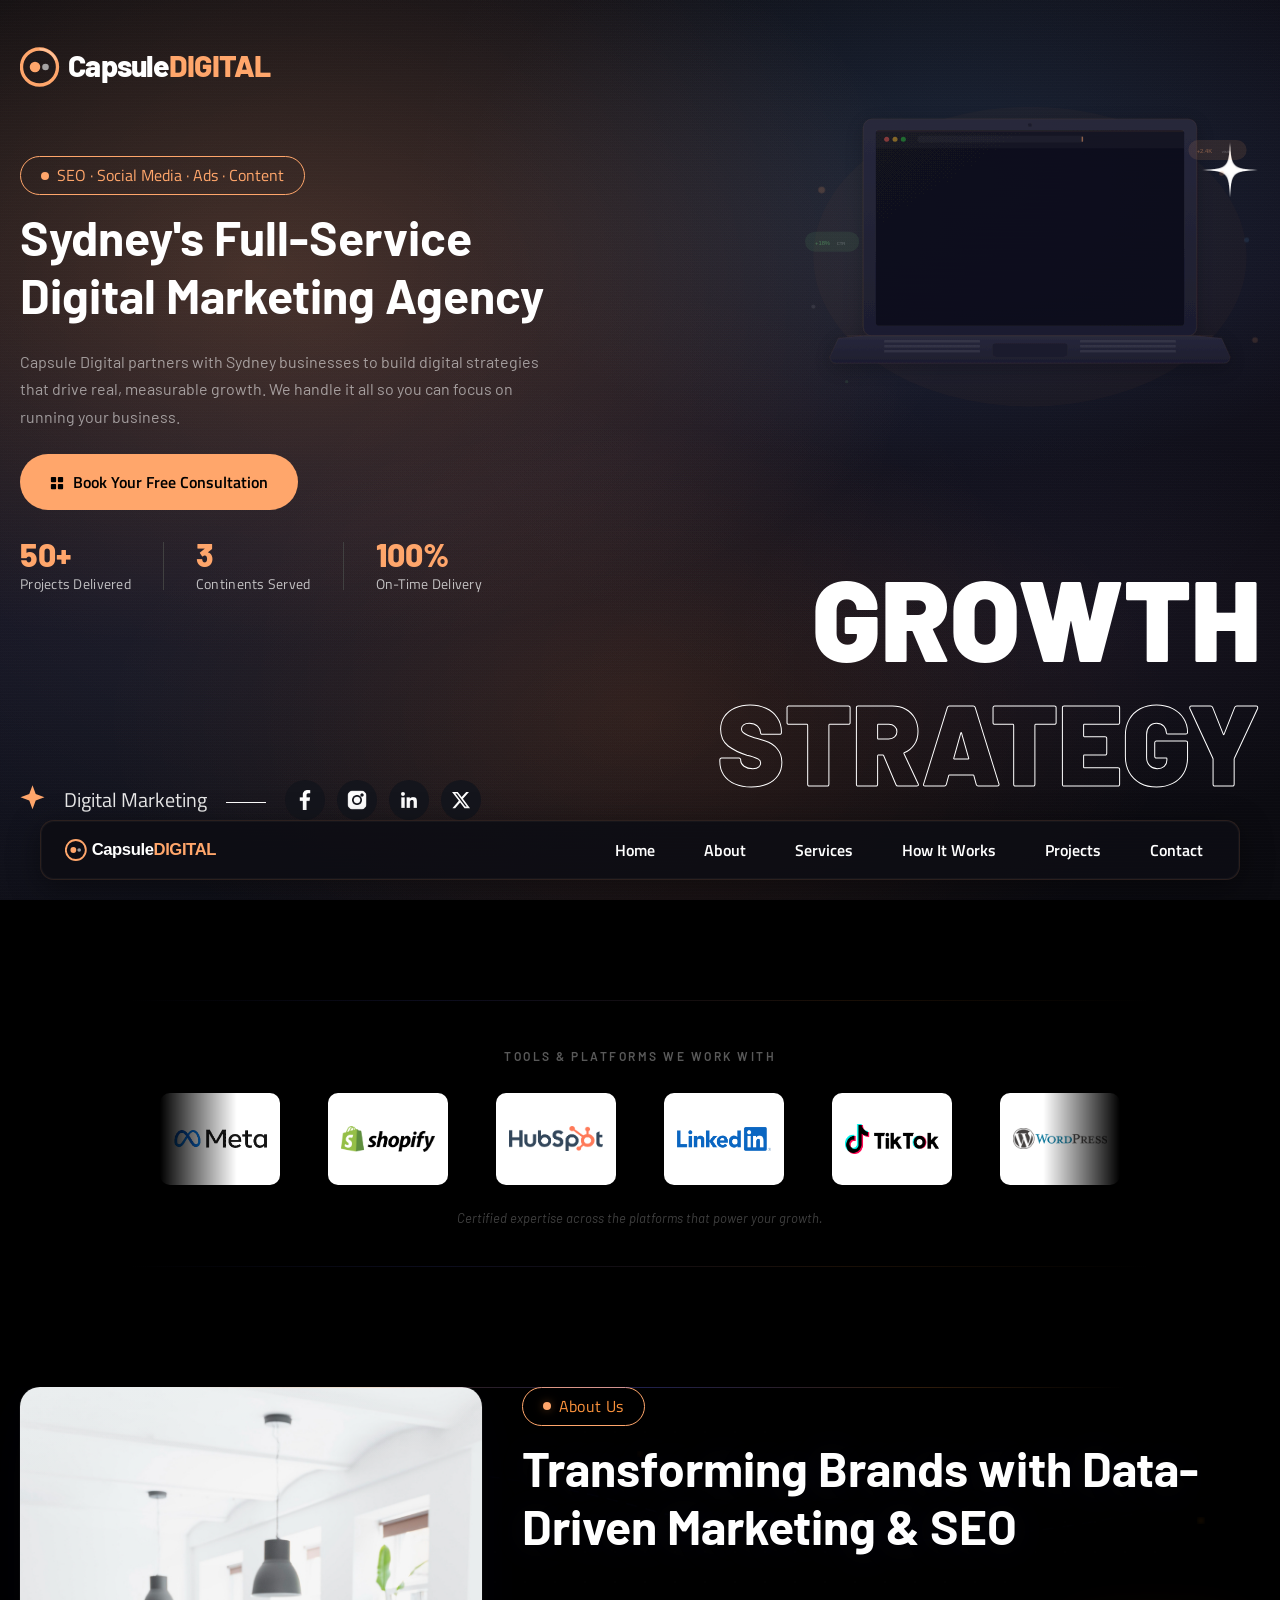
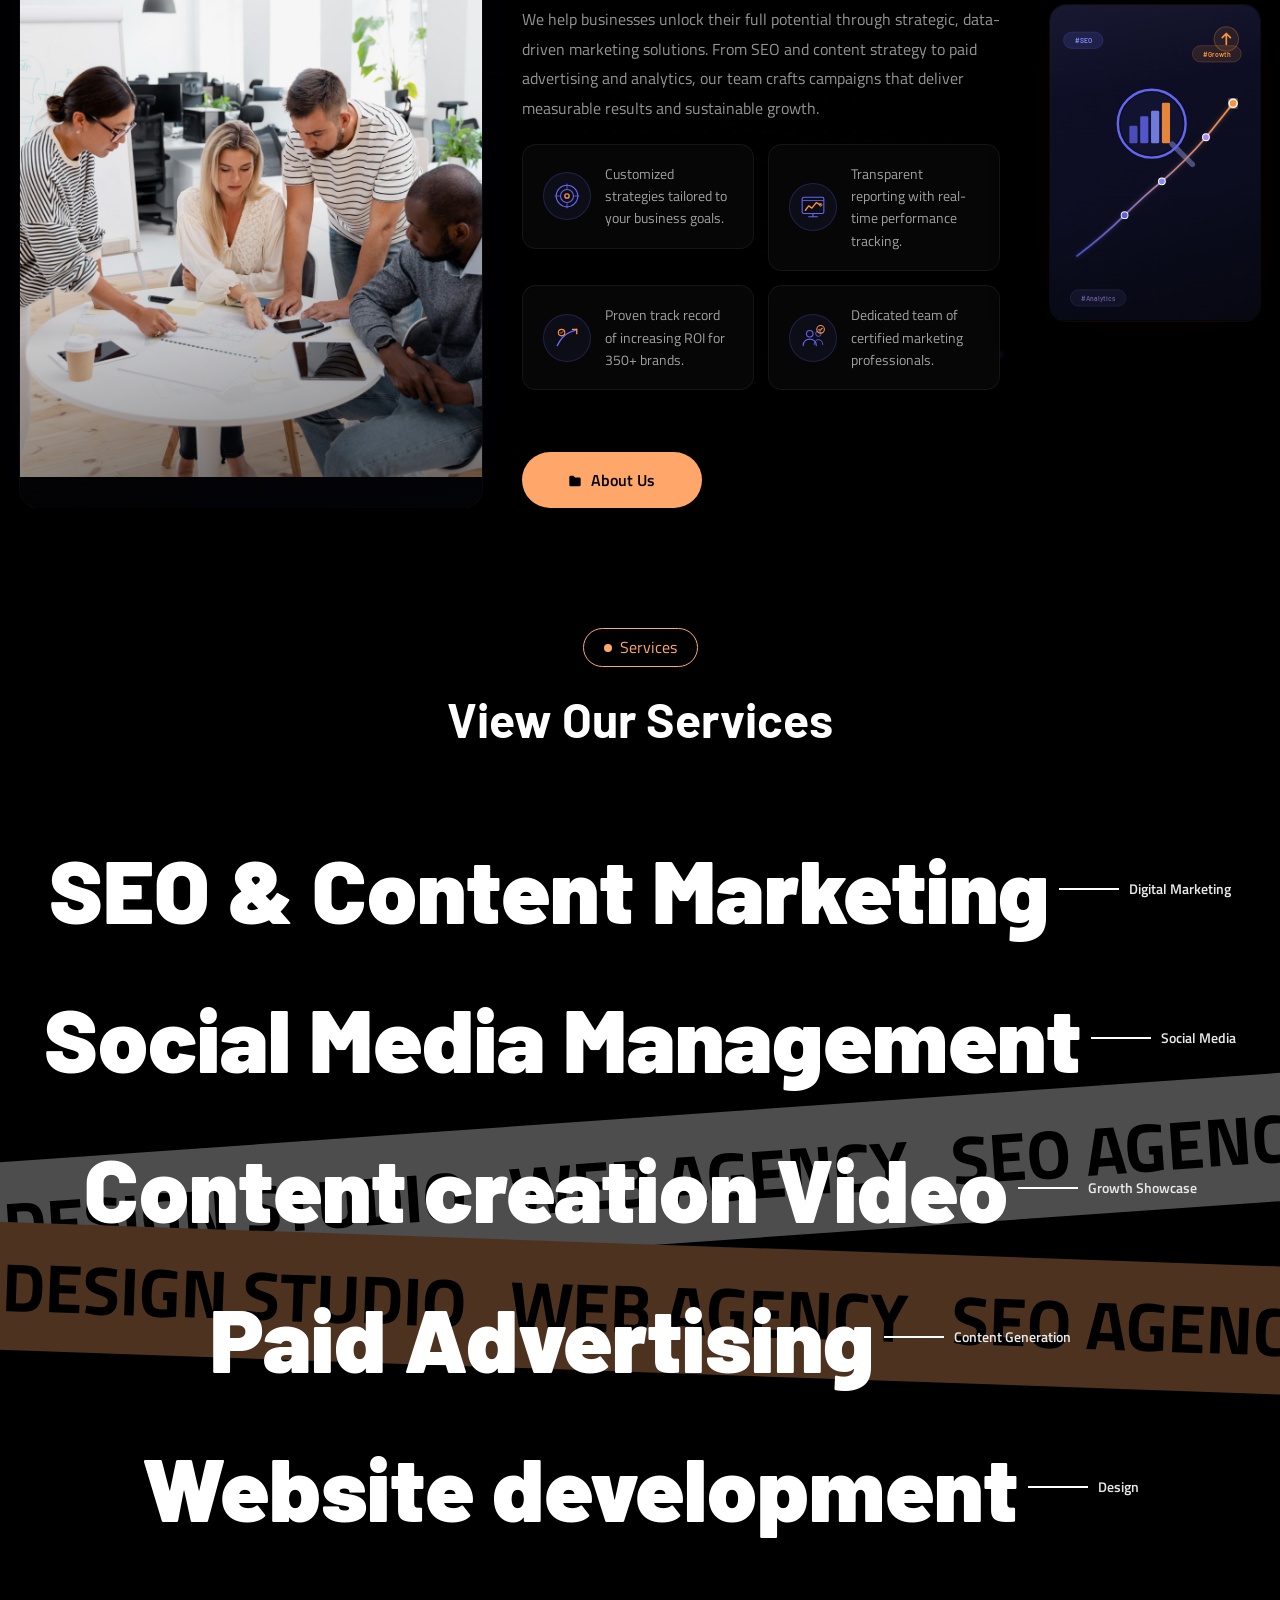
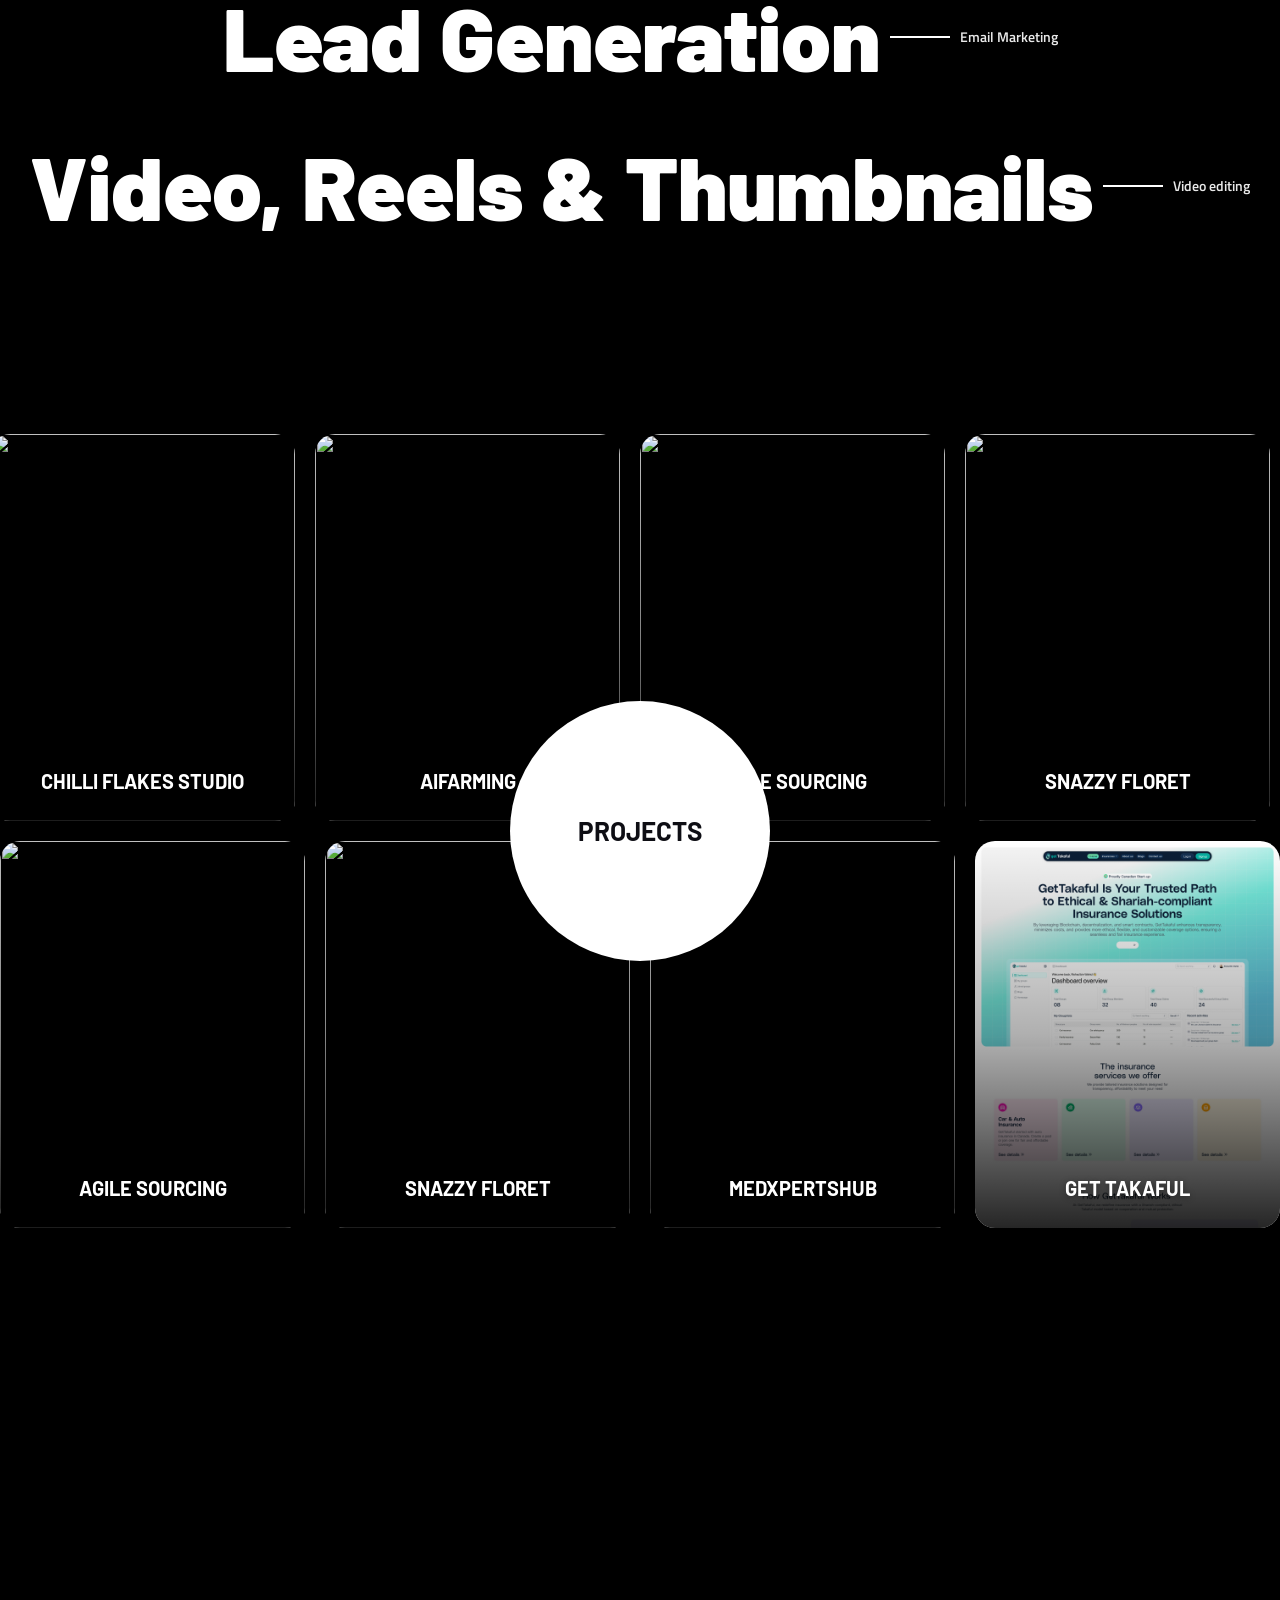
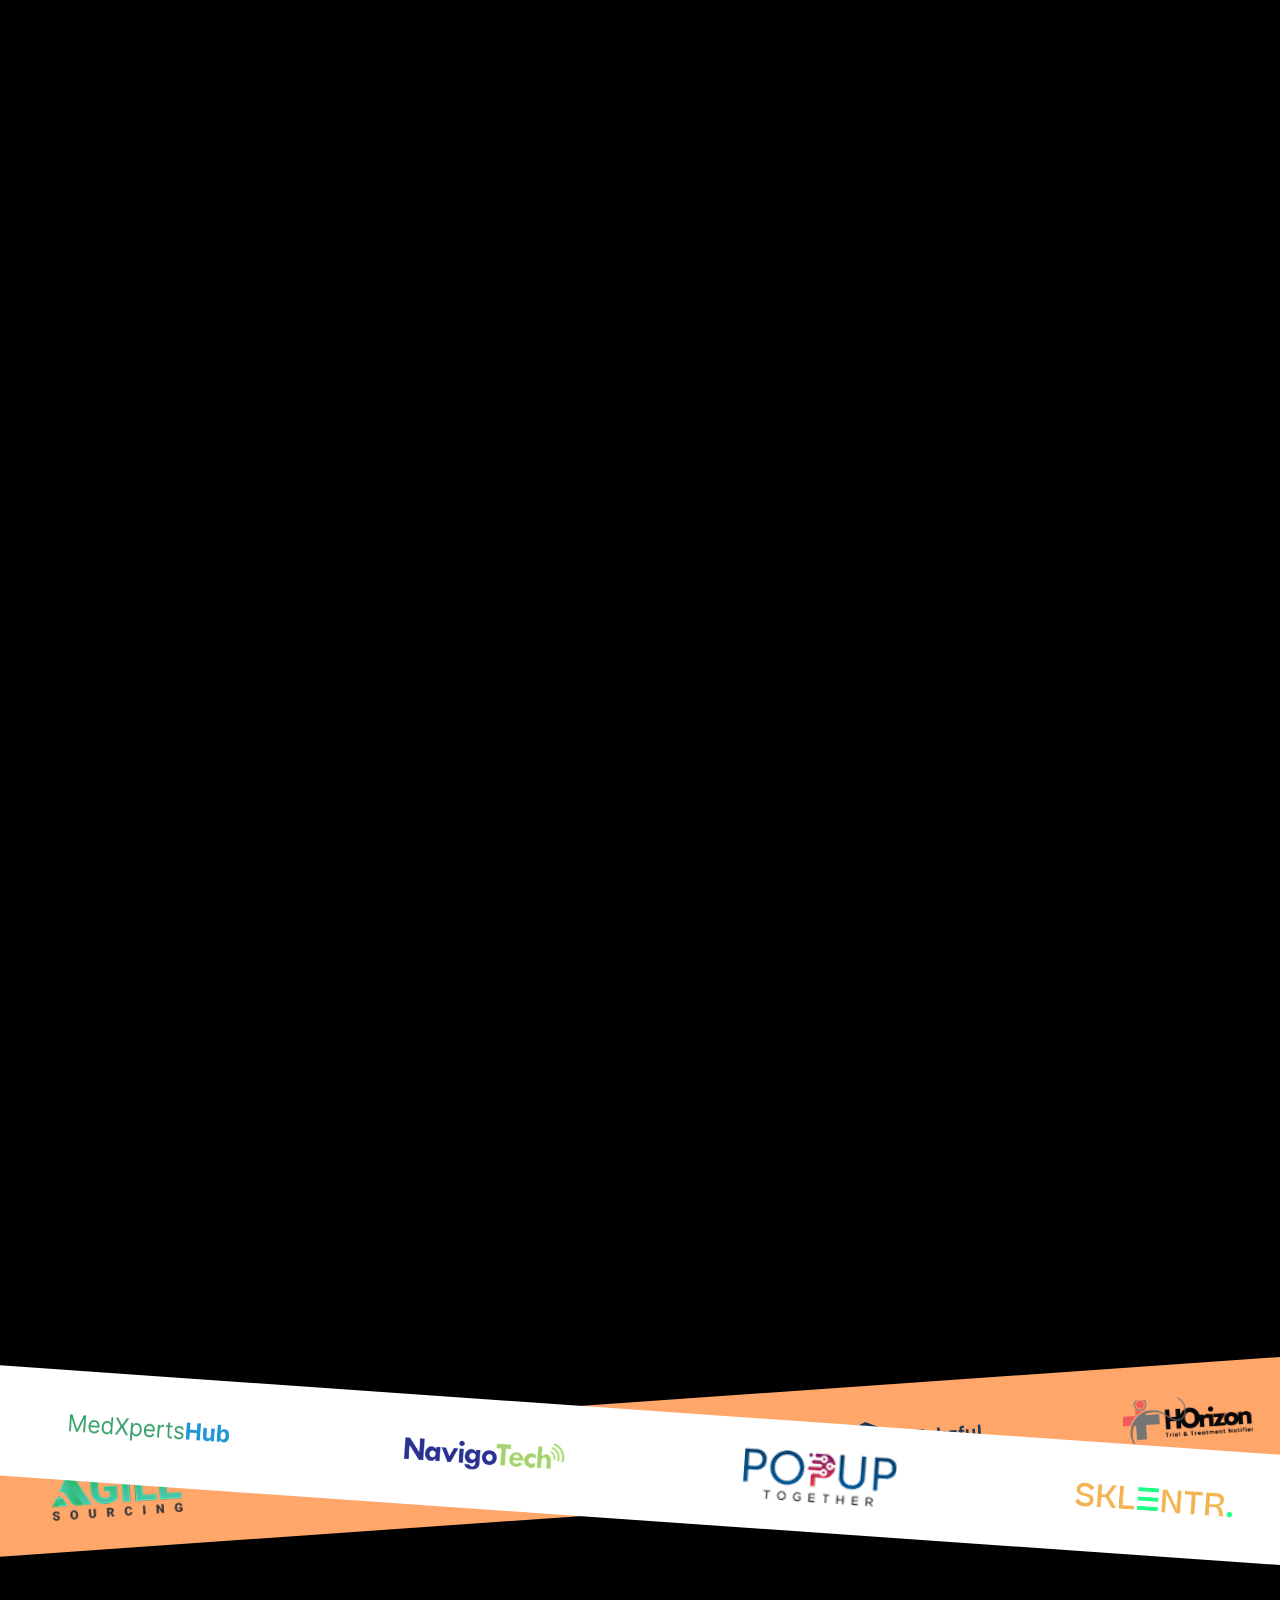
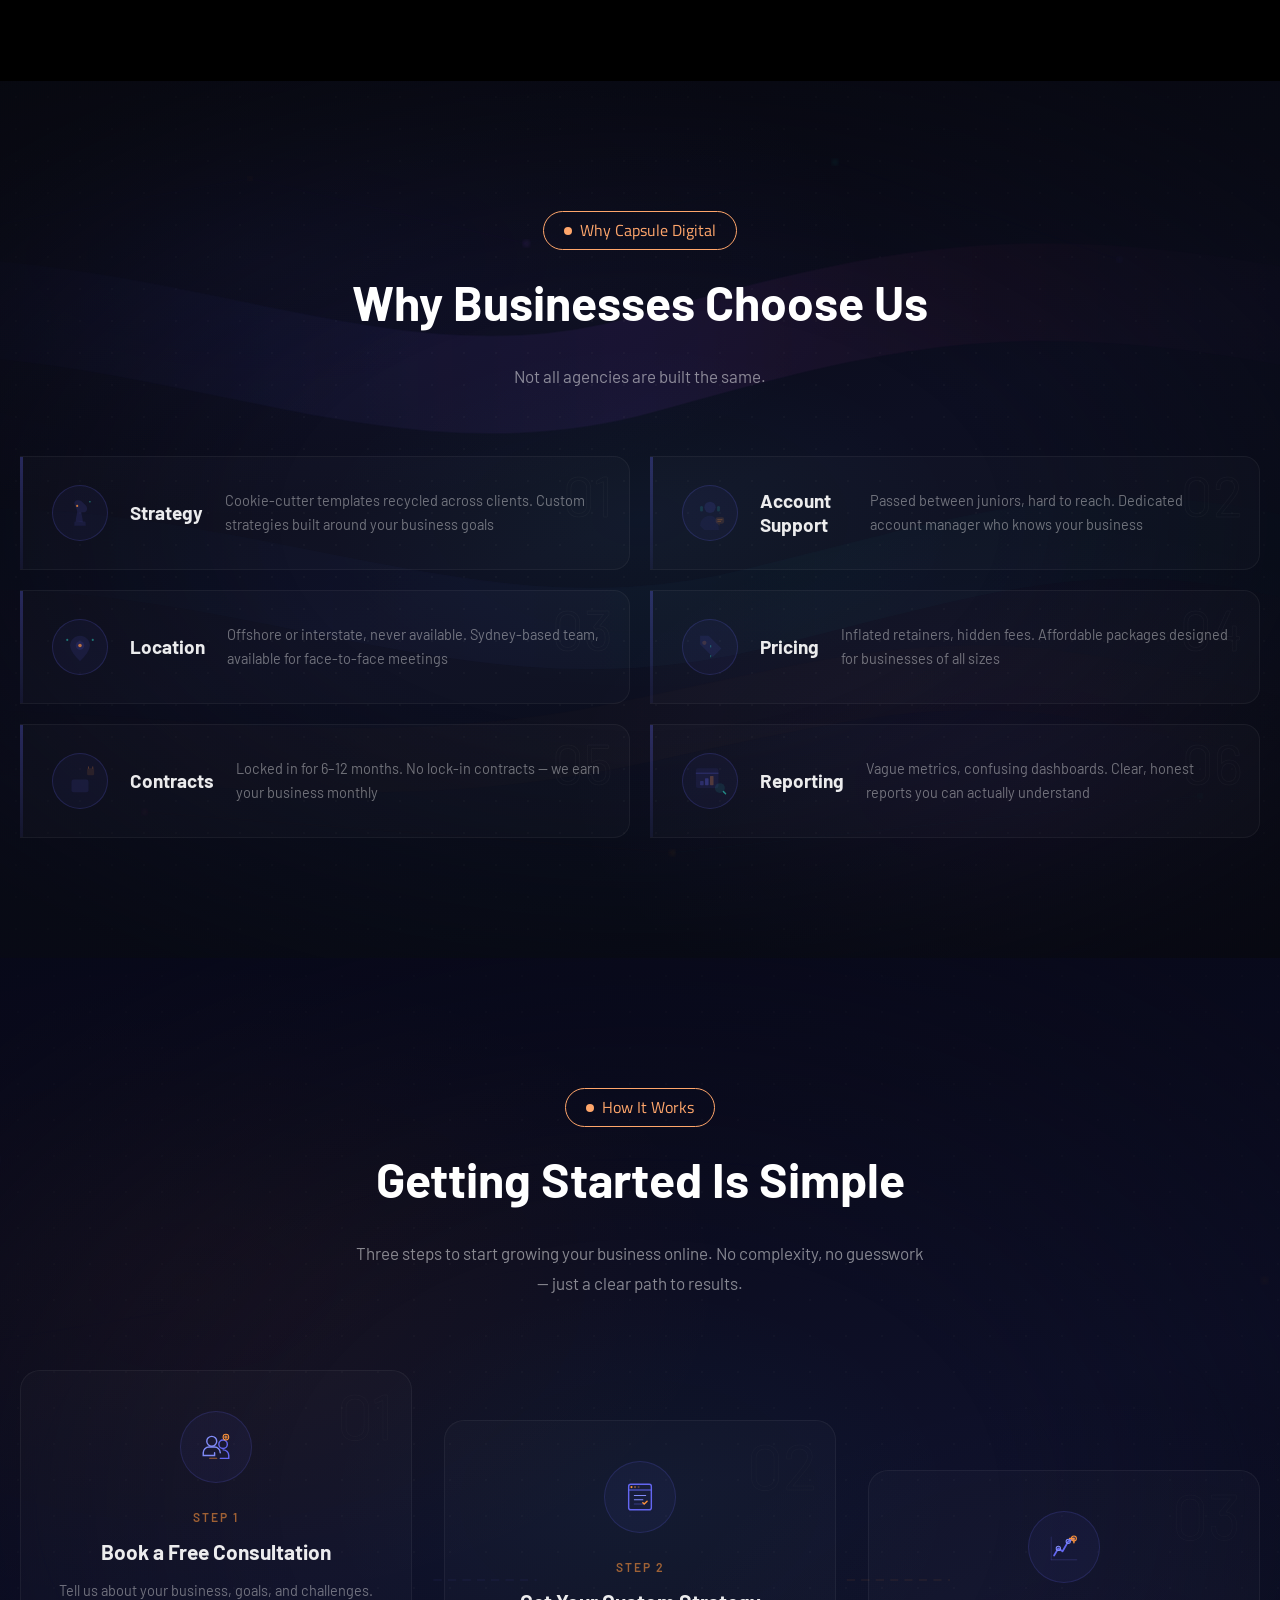
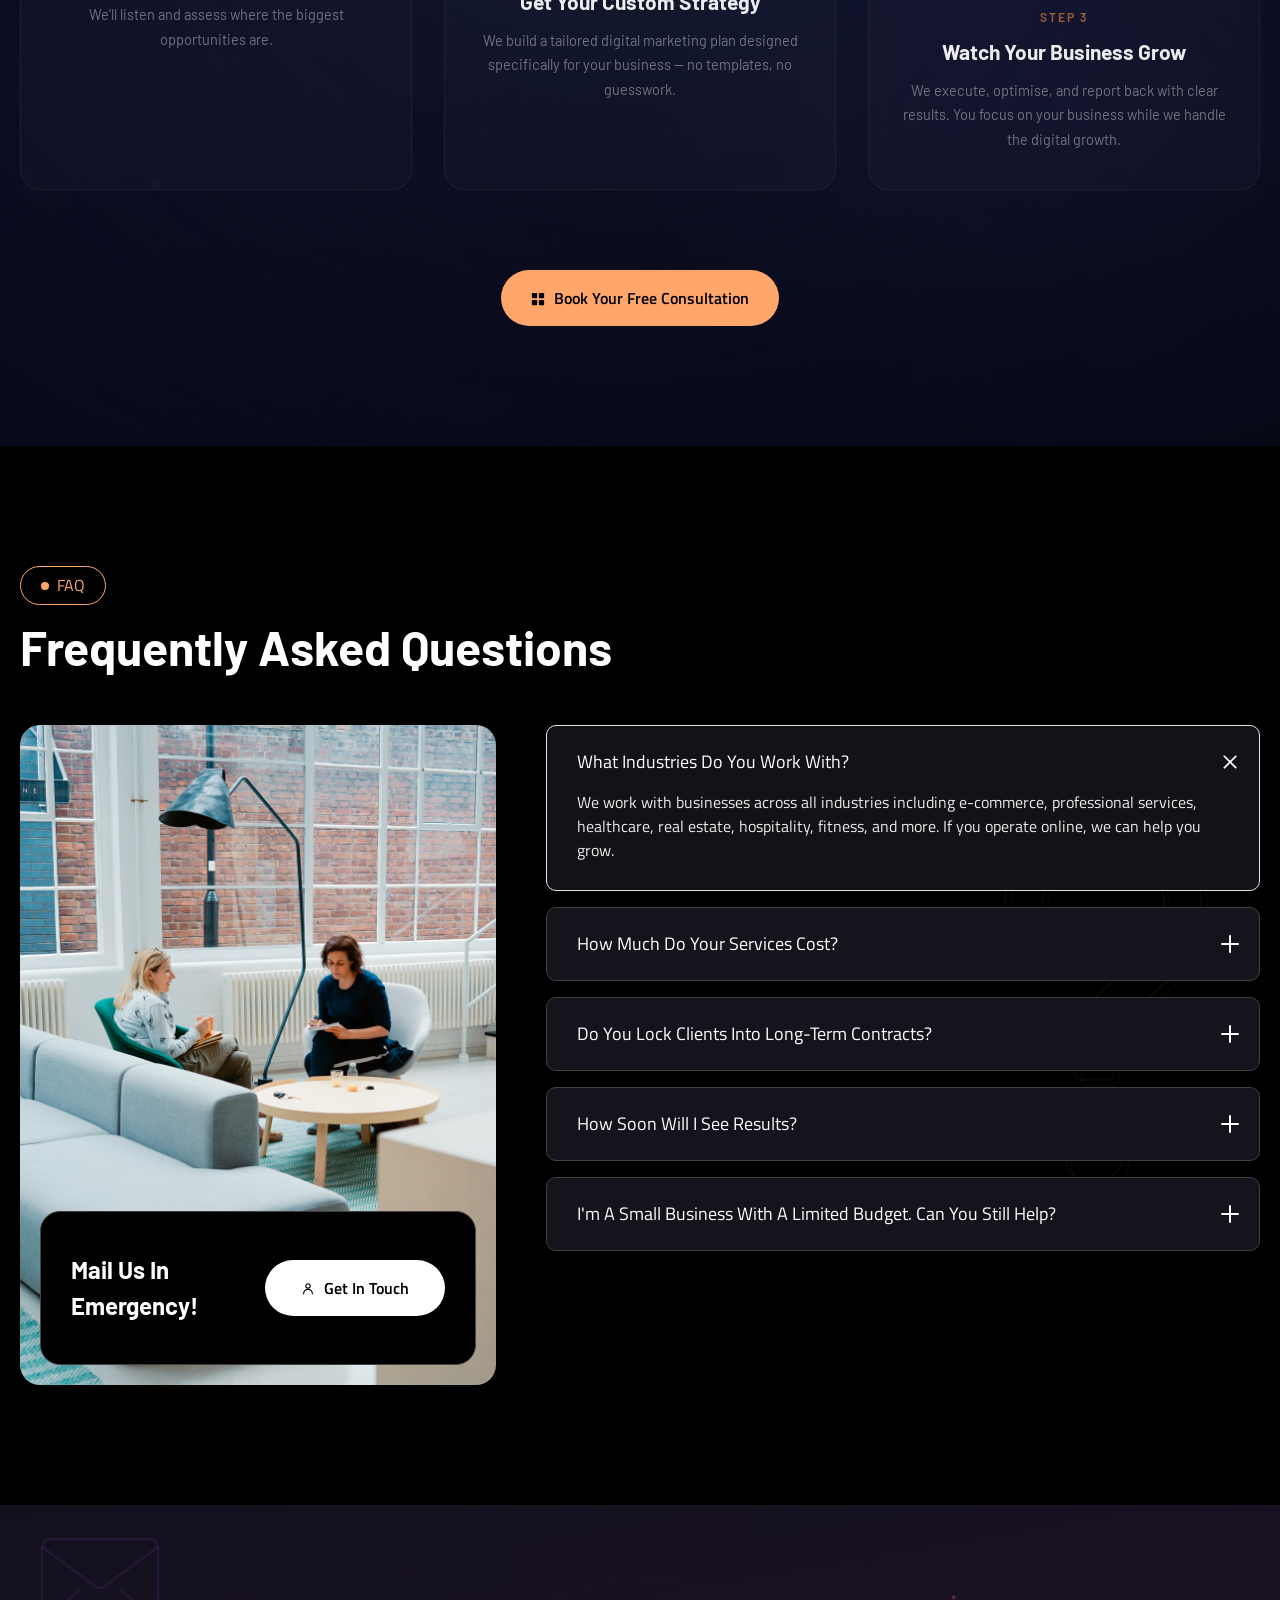
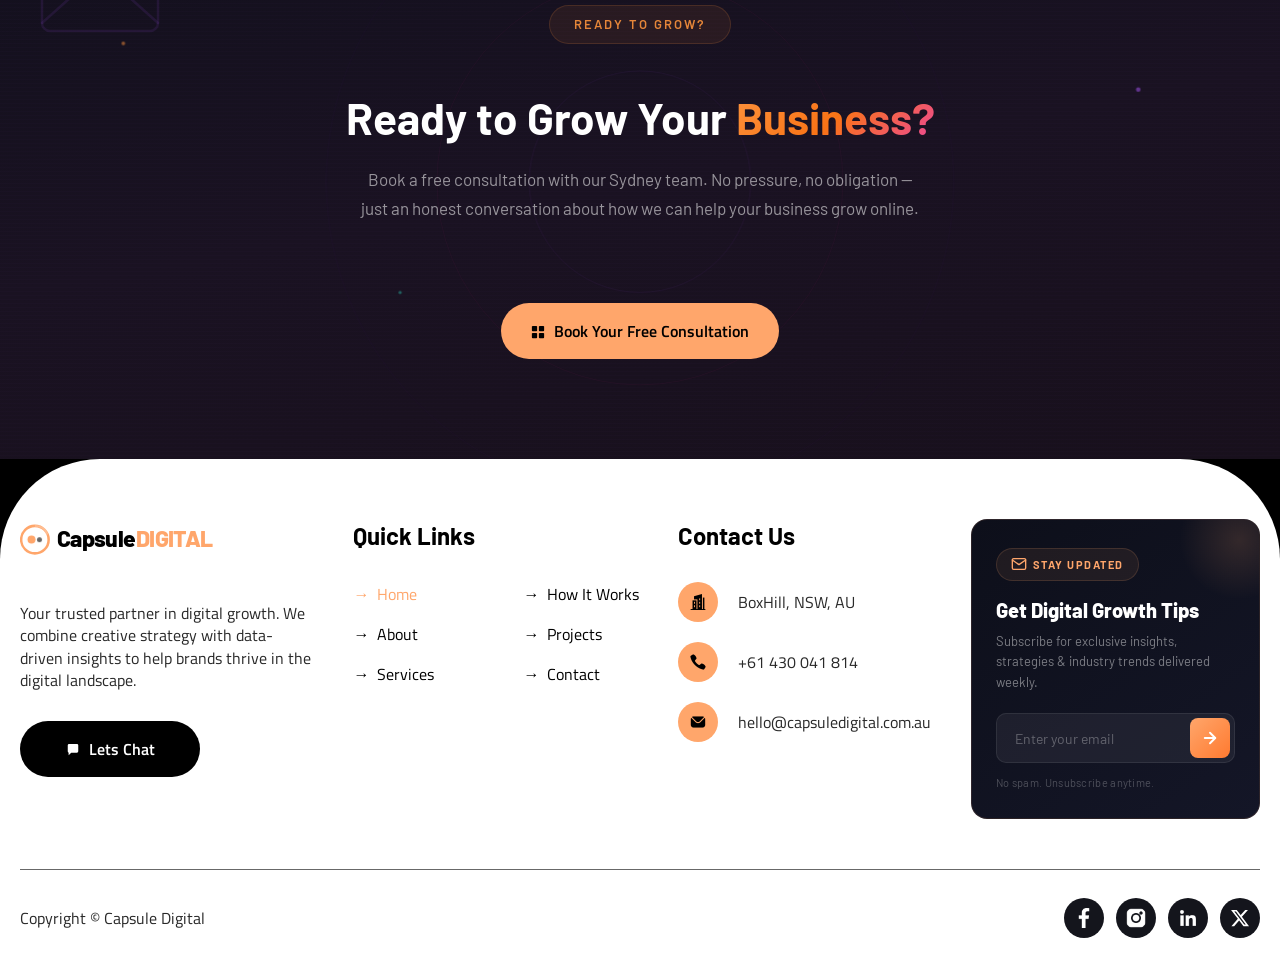
==== commit e9e5ea08: "Fix Projects circle link to point to projects.html on index page Co-Authored-By: Claude Opus 4.6 (1M" ====
--- a/index.html
+++ b/index.html
@@ -1454,7 +1454,7 @@
             </div>
           </div>
         </div>
-        <a href="#" class="circle-percentage w-inline-block">
+        <a href="projects.html" class="circle-percentage w-inline-block">
           <div class="circle-inside-wrapper">
             <div class="circle-percentage-white">
               <h2 class="_30px-text-black">Projects</h2>
